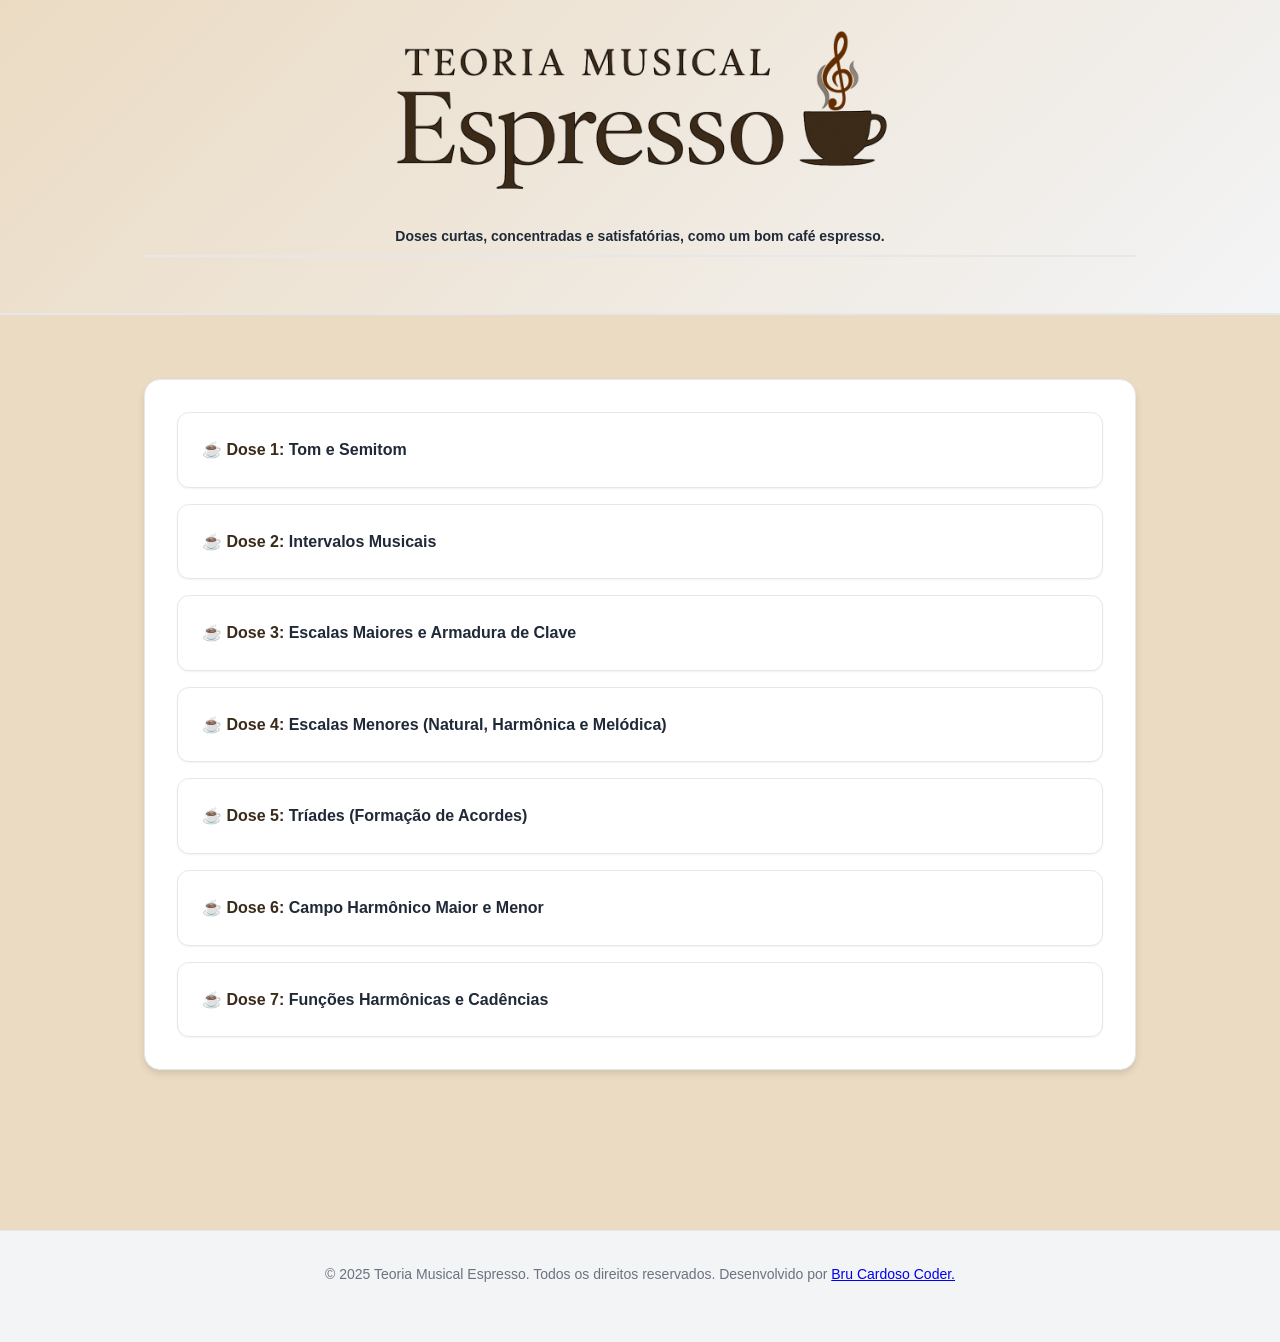
==== index.html @ 0f26263d "Update index.html" ====
<!DOCTYPE html>
<html lang="pt-BR">
<head>
    <meta charset="UTF-8">
    <meta name="viewport" content="width=device-width, initial-scale=1.0">
    <!-- Open Graph Meta Tags -->
    <meta property="og:url" content="https://brucardosocoder.github.io/teoria_musical_espresso">
    <meta property="og:type" content="website">
    <meta property="og:title" content="Teoria Musical">
    <meta property="og:description" content="Teoria Musical">
    <meta property="og:image" content="https://brucardosocoder.github.io/teoria_musical_espresso/teoria_musicalog.png">    
    <meta property="og:logo" content="https://brucardosocoder.github.io/teoria_musical_espresso/teoria_musicalog.png">
    <!-- Twitter Meta Tags -->
    <meta name="twitter:card" content="summary_large_image">
    <meta property="twitter:domain" content="https://brucardosocoder.github.io/teoria_musical_espresso">
    <meta property="twitter:url" content="https://brucardosocoder.github.io/teoria_musical_espresso">
    <meta name="twitter:title" content="Teoria Musical">
    <meta name="twitter:description" content="Teoria Musical">
    <meta name="twitter:image" content="https://brucardosocoder.github.io/luabrilhante/teoria_musical_espresso/teoria_musicalog.png">
    <title>Teoria Musical Espresso - Página Inicial</title>
    <style>
        :root {
            --color-primary: #3a2a19;
            --color-primary-light: #818cf8;
            --color-secondary: #f59e0b;
            --color-accent: #ef4444;
            --color-background: #ebdbc3;
            --color-foreground: #1f2937;
            --color-card: #ffffff;
            --color-border: #e5e7eb;
            --color-muted: #f3f4f6;
            --color-muted-text: #6b7280;

            --spacing-xs: 0.25rem;
            --spacing-sm: 0.5rem;
            --spacing-md: 1rem;
            --spacing-lg: 1.5rem;
            --spacing-xl: 2rem;
            --spacing-2xl: 3rem;
            --spacing-3xl: 4rem;

            --font-family: 'Segoe UI', Tahoma, Geneva, Verdana, sans-serif;
            --font-size-sm: 0.875rem;
            --font-size-base: 1rem;
            --font-size-lg: 1.125rem;
            --font-size-xl: 1.25rem;
            --font-size-2xl: 1.5rem;
            --font-size-3xl: 2rem;
            --font-size-4xl: 2.5rem;
            --font-size-5xl: 3rem;

            --radius-sm: 0.375rem;
            --radius-md: 0.5rem;
            --radius-lg: 0.75rem;
            --radius-xl: 1rem;

            --shadow-sm: 0 1px 2px rgba(0, 0, 0, 0.05);
            --shadow-md: 0 4px 6px rgba(0, 0, 0, 0.1);
            --shadow-lg: 0 10px 15px rgba(0, 0, 0, 0.1);
            --shadow-xl: 0 20px 25px rgba(0, 0, 0, 0.15);
        }
        
        * {
            margin: 0;
            padding: 0;
            box-sizing: border-box;
        }
        
        body {
            font-family: var(--font-family);
            background-color: var(--color-background);
            color: var(--color-foreground);
            line-height: 1.6;
            font-size: var(--font-size-base);
        }
        
        .container {
            width: 100%;
            max-width: 1024px;
            margin: 0 auto;
            padding: 0 var(--spacing-md);
        }
        
        .header {
            background: linear-gradient(135deg, var(--color-background) 0%, var(--color-muted) 100%);
            border-bottom: 2px solid var(--color-border);
            padding: var(--spacing-lg) 0;
            margin-bottom: var(--spacing-xl);
        }
        
        .header h1 {
            font-size: var(--font-size-4xl);
            font-weight: 700;
            text-align: center;
            background: linear-gradient(135deg, var(--color-primary) 0%, var(--color-secondary) 100%);
            -webkit-background-clip: text;
            -webkit-text-fill-color: transparent;
            background-clip: text;
        }
        
        .header-logo {
            display: block;
            max-width: 500px;
            width: 80%;
            height: auto;
            margin: 0 auto var(--spacing-lg);
        }
        
        @media (max-width: 600px) {
            .header-logo {
                max-width: 350px;
            }
        }
        
        .main {
            padding: var(--spacing-xl) 0;
        }
        
        .section-card {
            background-color: var(--color-card);
            border: 1px solid var(--color-border);
            border-radius: var(--radius-xl);
            padding: var(--spacing-xl);
            box-shadow: var(--shadow-md);
            margin-bottom: var(--spacing-3xl);
        }
        
        h2 {
            font-size: var(--font-size-2xl);
            font-weight: 700;
            margin-top: var(--spacing-xl);
            margin-bottom: var(--spacing-lg);
            color: var(--color-primary);
            border-bottom: 2px solid var(--color-border);
            padding-bottom: var(--spacing-sm);
        }
        
        h3 {
            font-size: var(--font-size-xl);
            font-weight: 600;
            margin-top: var(--spacing-lg);
            margin-bottom: var(--spacing-md);
            color: var(--color-secondary);
        }
        
        p {
            margin-bottom: var(--spacing-lg);
        }
        
        .footer {
            border-top: 1px solid var(--color-border);
            background-color: var(--color-muted);
            padding: var(--spacing-xl) 0;
            margin-top: var(--spacing-3xl);
        }
        
        .footer p {
            text-align: center;
            font-size: var(--font-size-sm);
            color: var(--color-muted-text);
        }

        .hero-subtitle {
            font-size: var(--font-size-sm);
            font-weight: 700;
            text-align: center;
            color: var(--color-foreground);
            margin-bottom: var(--spacing-xl);
        }

        .explanation-box {
            background-color: var(--color-muted);
            border: 1px solid var(--color-border);
            border-radius: var(--radius-xl);
            padding: var(--spacing-xl);
            margin-bottom: var(--spacing-3xl);
            text-align: center;
        }
        
        .explanation-box p {
            font-size: var(--font-size-lg);
            color: var(--color-muted-text);
            margin: 0;
        }
        
        .lesson-list {
            list-style: none;
            padding: 0;
            display: grid;
            gap: var(--spacing-md);
        }
        
        .lesson-list li {
            margin: 0;
        }
        
        .lesson-list a {
            display: block;
            padding: var(--spacing-lg);
            background-color: var(--color-card);
            border: 1px solid var(--color-border);
            border-radius: var(--radius-lg);
            text-decoration: none;
            color: var(--color-foreground);
            font-weight: 600;
            transition: all 200ms ease-out;
            box-shadow: var(--shadow-sm);
        }
        
        .lesson-list a:hover {
            background-color: var(--color-muted);
            border-color: var(--color-primary-light);
            transform: translateY(-2px);
            box-shadow: var(--shadow-md);
        }
        
        .lesson-list strong {
            color: var(--color-primary);
        }
    </style>
</head>
<body>
    <div class='header'>
        <div class='container'>
            <img src="logo_teoria_musical_espresso_v2.png" alt="Teoria Musical Espresso Logo" class="header-logo">
            <h2 class='hero-subtitle'>Doses curtas, concentradas e satisfatórias, como um bom café espresso.</h2>
        </div>
    </div>
    <div class='main'>
        <div class='container'>
            <div class='explanation-box'   style="display: none";>
                <p></p>
            </div>
            
            <div class='section-card'>                
                <ul class='lesson-list'>
                    <li><a href="tomesemitom.html">☕ <strong>Dose 1:</strong> Tom e Semitom</a></li>
                    <li><a href="intervalosmusicais.html">☕ <strong>Dose 2:</strong> Intervalos Musicais</a></li>
                    <li><a href="escalasmaiores.html">☕ <strong>Dose 3:</strong> Escalas Maiores e Armadura de Clave</a></li>
                    <li><a href="escalasmenores.html">☕ <strong>Dose 4:</strong> Escalas Menores (Natural, Harmônica e Melódica)</a></li>
                     <li><a href="triades.html">☕ <strong>Dose 5:</strong> Tríades (Formação de Acordes)</a></li>
                    <li><a href="campoharmonico.html">☕ <strong>Dose 6:</strong> Campo Harmônico Maior e Menor</a></li>
                    <li><a href="funcoesharmonicas.html">☕ <strong>Dose 7:</strong> Funções Harmônicas e Cadências</a></li>
                </ul>
            </div>
        </div>
    </div>
    <div class='footer'>
        <div class='container'>
            <p>&copy; 2025 Teoria Musical Espresso. Todos os direitos reservados. Desenvolvido por <a href="https://wa.me/5521989978029" target="_blank" class="underline">Bru Cardoso Coder.</a></p>
        </div>
    </div>
</body>
</html>
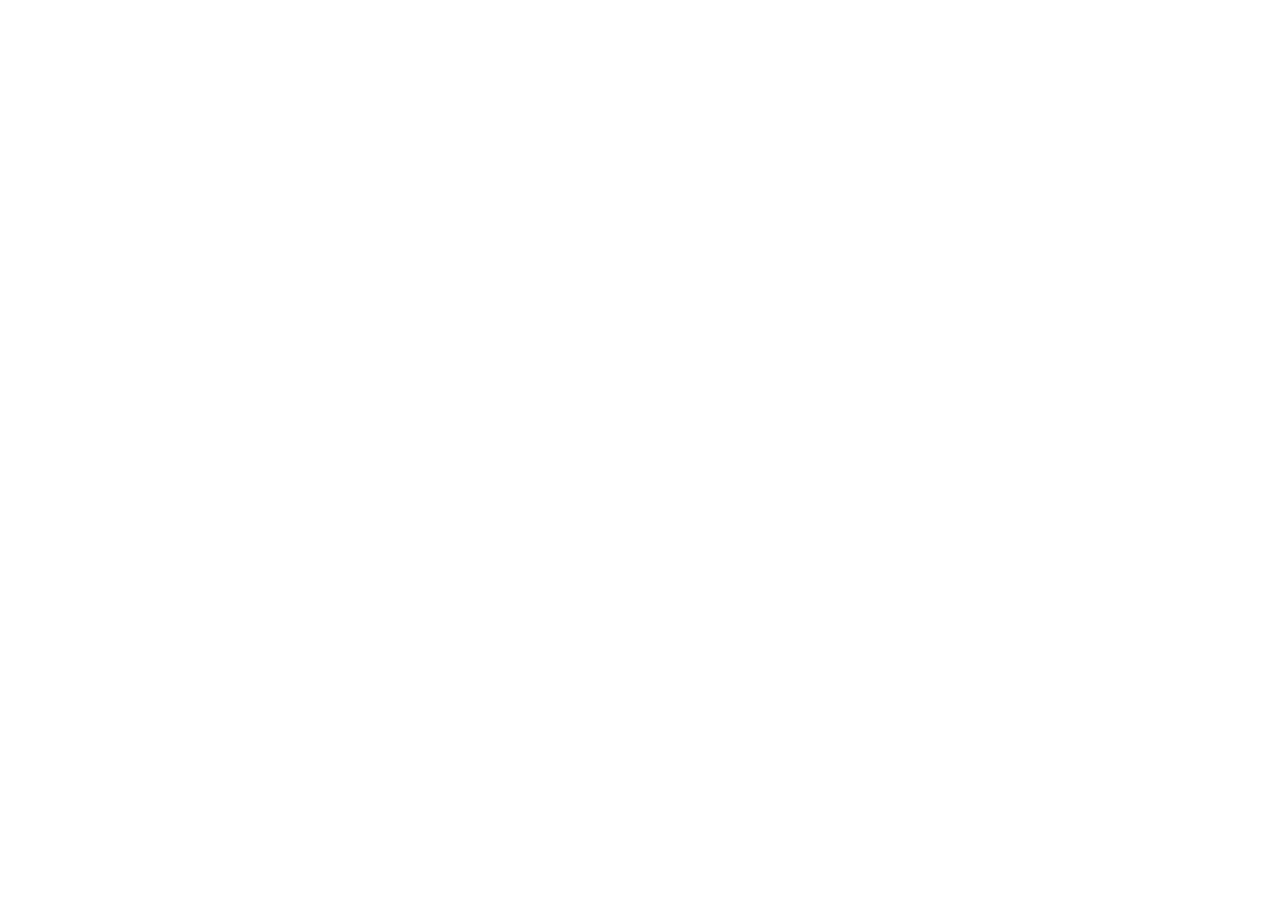
==== commit c01b76c7: "Add files via upload" ====
--- a/index.html
+++ b/index.html
@@ -1,255 +1,86 @@
+<!doctype html>
+<html lang="en">
 
-<!DOCTYPE html>
-<html lang="pt-BR">
-<head>
-    <meta charset="UTF-8">
-    <meta name="viewport" content="width=device-width, initial-scale=1.0">
-    <!-- Open Graph Meta Tags -->
-    <meta property="og:url" content="https://brucardosocoder.github.io/teoria_musical_espresso">
-    <meta property="og:type" content="website">
-    <meta property="og:title" content="Teoria Musical">
-    <meta property="og:description" content="Teoria Musical">
-    <meta property="og:image" content="https://brucardosocoder.github.io/teoria_musical_espresso/teoria_musicalog.png">    
-    <meta property="og:logo" content="https://brucardosocoder.github.io/teoria_musical_espresso/teoria_musicalog.png">
-    <!-- Twitter Meta Tags -->
-    <meta name="twitter:card" content="summary_large_image">
-    <meta property="twitter:domain" content="https://brucardosocoder.github.io/teoria_musical_espresso">
-    <meta property="twitter:url" content="https://brucardosocoder.github.io/teoria_musical_espresso">
-    <meta name="twitter:title" content="Teoria Musical">
-    <meta name="twitter:description" content="Teoria Musical">
-    <meta name="twitter:image" content="https://brucardosocoder.github.io/luabrilhante/teoria_musical_espresso/teoria_musicalog.png">
-    <title>Teoria Musical Espresso - Página Inicial</title>
-    <style>
-        :root {
-            --color-primary: #3a2a19;
-            --color-primary-light: #818cf8;
-            --color-secondary: #f59e0b;
-            --color-accent: #ef4444;
-            --color-background: #ebdbc3;
-            --color-foreground: #1f2937;
-            --color-card: #ffffff;
-            --color-border: #e5e7eb;
-            --color-muted: #f3f4f6;
-            --color-muted-text: #6b7280;
+  <head>
+    <meta charset="UTF-8" />
+    <meta
+      name="viewport"
+      content="width=device-width, initial-scale=1.0, maximum-scale=1" />
+    <title>Dashboard de Teoria Musical</title>    
+    <link rel="preconnect" href="https://fonts.googleapis.com" />
+    <link rel="preconnect" href="https://fonts.gstatic.com" crossorigin />
+    <link href="https://fonts.googleapis.com/css2?family=Merriweather:wght@400;700;900&family=Poppins:wght@300;400;500;600;700&display=swap" rel="stylesheet" />
+    <script type="module" crossorigin src="/teoria_musical_espresso/dashboard/assets/index-BZY1LQPN.js"></script>
+    <link rel="stylesheet" crossorigin href="/teoria_musical_espresso/dashboard/assets/index-Cf1wHjcs.css">
+    <script src="/__manus__/debug-collector.js" defer></script>
+  </head>
 
-            --spacing-xs: 0.25rem;
-            --spacing-sm: 0.5rem;
-            --spacing-md: 1rem;
-            --spacing-lg: 1.5rem;
-            --spacing-xl: 2rem;
-            --spacing-2xl: 3rem;
-            --spacing-3xl: 4rem;
+  <body>
+    <script id="manus-runtime">window.__MANUS_HOST_DEV__ = false;
+(function(){"use strict";var Mr={exports:{}},Kn={};/**
+ * @license React
+ * react-jsx-runtime.production.js
+ *
+ * Copyright (c) Meta Platforms, Inc. and affiliates.
+ *
+ * This source code is licensed under the MIT license found in the
+ * LICENSE file in the root directory of this source tree.
+ */var $c;function um(){if($c)return Kn;$c=1;var r=Symbol.for("react.transitional.element"),i=Symbol.for("react.fragment");function c(s,d,m){var x=null;if(m!==void 0&&(x=""+m),d.key!==void 0&&(x=""+d.key),"key"in d){m={};for(var R in d)R!=="key"&&(m[R]=d[R])}else m=d;return d=m.ref,{$$typeof:r,type:s,key:x,ref:d!==void 0?d:null,props:m}}return Kn.Fragment=i,Kn.jsx=c,Kn.jsxs=c,Kn}var Fc;function dm(){return Fc||(Fc=1,Mr.exports=um()),Mr.exports}var h=dm(),Ar={exports:{}},Pn={},Rr={exports:{}},Nr={};/**
+ * @license React
+ * scheduler.production.js
+ *
+ * Copyright (c) Meta Platforms, Inc. and affiliates.
+ *
+ * This source code is licensed under the MIT license found in the
+ * LICENSE file in the root directory of this source tree.
+ */var Ic;function fm(){return Ic||(Ic=1,function(r){function i(A,q){var B=A.length;A.push(q);t:for(;0<B;){var bt=B-1>>>1,p=A[bt];if(0<d(p,q))A[bt]=q,A[B]=p,B=bt;else break t}}function c(A){return A.length===0?null:A[0]}function s(A){if(A.length===0)return null;var q=A[0],B=A.pop();if(B!==q){A[0]=B;t:for(var bt=0,p=A.length,O=p>>>1;bt<O;){var X=2*(bt+1)-1,G=A[X],Z=X+1,st=A[Z];if(0>d(G,B))Z<p&&0>d(st,G)?(A[bt]=st,A[Z]=B,bt=Z):(A[bt]=G,A[X]=B,bt=X);else if(Z<p&&0>d(st,B))A[bt]=st,A[Z]=B,bt=Z;else break t}}return q}function d(A,q){var B=A.sortIndex-q.sortIndex;return B!==0?B:A.id-q.id}if(r.unstable_now=void 0,typeof performance=="object"&&typeof performance.now=="function"){var m=performance;r.unstable_now=function(){return m.now()}}else{var x=Date,R=x.now();r.unstable_now=function(){return x.now()-R}}var C=[],v=[],D=1,j=null,J=3,at=!1,$=!1,nt=!1,ct=!1,ht=typeof setTimeout=="function"?setTimeout:null,St=typeof clearTimeout=="function"?clearTimeout:null,_=typeof setImmediate<"u"?setImmediate:null;function Y(A){for(var q=c(v);q!==null;){if(q.callback===null)s(v);else if(q.startTime<=A)s(v),q.sortIndex=q.expirationTime,i(C,q);else break;q=c(v)}}function H(A){if(nt=!1,Y(A),!$)if(c(C)!==null)$=!0,it||(it=!0,Bt());else{var q=c(v);q!==null&&Mt(H,q.startTime-A)}}var it=!1,rt=-1,V=5,xt=-1;function Be(){return ct?!0:!(r.unstable_now()-xt<V)}function te(){if(ct=!1,it){var A=r.unstable_now();xt=A;var q=!0;try{t:{$=!1,nt&&(nt=!1,St(rt),rt=-1),at=!0;var B=J;try{e:{for(Y(A),j=c(C);j!==null&&!(j.expirationTime>A&&Be());){var bt=j.callback;if(typeof bt=="function"){j.callback=null,J=j.priorityLevel;var p=bt(j.expirationTime<=A);if(A=r.unstable_now(),typeof p=="function"){j.callback=p,Y(A),q=!0;break e}j===c(C)&&s(C),Y(A)}else s(C);j=c(C)}if(j!==null)q=!0;else{var O=c(v);O!==null&&Mt(H,O.startTime-A),q=!1}}break t}finally{j=null,J=B,at=!1}q=void 0}}finally{q?Bt():it=!1}}}var Bt;if(typeof _=="function")Bt=function(){_(te)};else if(typeof MessageChannel<"u"){var me=new MessageChannel,Se=me.port2;me.port1.onmessage=te,Bt=function(){Se.postMessage(null)}}else Bt=function(){ht(te,0)};function Mt(A,q){rt=ht(function(){A(r.unstable_now())},q)}r.unstable_IdlePriority=5,r.unstable_ImmediatePriority=1,r.unstable_LowPriority=4,r.unstable_NormalPriority=3,r.unstable_Profiling=null,r.unstable_UserBlockingPriority=2,r.unstable_cancelCallback=function(A){A.callback=null},r.unstable_forceFrameRate=function(A){0>A||125<A?console.error("forceFrameRate takes a positive int between 0 and 125, forcing frame rates higher than 125 fps is not supported"):V=0<A?Math.floor(1e3/A):5},r.unstable_getCurrentPriorityLevel=function(){return J},r.unstable_next=function(A){switch(J){case 1:case 2:case 3:var q=3;break;default:q=J}var B=J;J=q;try{return A()}finally{J=B}},r.unstable_requestPaint=function(){ct=!0},r.unstable_runWithPriority=function(A,q){switch(A){case 1:case 2:case 3:case 4:case 5:break;default:A=3}var B=J;J=A;try{return q()}finally{J=B}},r.unstable_scheduleCallback=function(A,q,B){var bt=r.unstable_now();switch(typeof B=="object"&&B!==null?(B=B.delay,B=typeof B=="number"&&0<B?bt+B:bt):B=bt,A){case 1:var p=-1;break;case 2:p=250;break;case 5:p=1073741823;break;case 4:p=1e4;break;default:p=5e3}return p=B+p,A={id:D++,callback:q,priorityLevel:A,startTime:B,expirationTime:p,sortIndex:-1},B>bt?(A.sortIndex=B,i(v,A),c(C)===null&&A===c(v)&&(nt?(St(rt),rt=-1):nt=!0,Mt(H,B-bt))):(A.sortIndex=p,i(C,A),$||at||($=!0,it||(it=!0,Bt()))),A},r.unstable_shouldYield=Be,r.unstable_wrapCallback=function(A){var q=J;return function(){var B=J;J=q;try{return A.apply(this,arguments)}finally{J=B}}}}(Nr)),Nr}var tu;function hm(){return tu||(tu=1,Rr.exports=fm()),Rr.exports}var zr={exports:{}},ut={};/**
+ * @license React
+ * react.production.js
+ *
+ * Copyright (c) Meta Platforms, Inc. and affiliates.
+ *
+ * This source code is licensed under the MIT license found in the
+ * LICENSE file in the root directory of this source tree.
+ */var eu;function mm(){if(eu)return ut;eu=1;var r=Symbol.for("react.transitional.element"),i=Symbol.for("react.portal"),c=Symbol.for("react.fragment"),s=Symbol.for("react.strict_mode"),d=Symbol.for("react.profiler"),m=Symbol.for("react.consumer"),x=Symbol.for("react.context"),R=Symbol.for("react.forward_ref"),C=Symbol.for("react.suspense"),v=Symbol.for("react.memo"),D=Symbol.for("react.lazy"),j=Symbol.iterator;function J(p){return p===null||typeof p!="object"?null:(p=j&&p[j]||p["@@iterator"],typeof p=="function"?p:null)}var at={isMounted:function(){return!1},enqueueForceUpdate:function(){},enqueueReplaceState:function(){},enqueueSetState:function(){}},$=Object.assign,nt={};function ct(p,O,X){this.props=p,this.context=O,this.refs=nt,this.updater=X||at}ct.prototype.isReactComponent={},ct.prototype.setState=function(p,O){if(typeof p!="object"&&typeof p!="function"&&p!=null)throw Error("takes an object of state variables to update or a function which returns an object of state variables.");this.updater.enqueueSetState(this,p,O,"setState")},ct.prototype.forceUpdate=function(p){this.updater.enqueueForceUpdate(this,p,"forceUpdate")};function ht(){}ht.prototype=ct.prototype;function St(p,O,X){this.props=p,this.context=O,this.refs=nt,this.updater=X||at}var _=St.prototype=new ht;_.constructor=St,$(_,ct.prototype),_.isPureReactComponent=!0;var Y=Array.isArray,H={H:null,A:null,T:null,S:null,V:null},it=Object.prototype.hasOwnProperty;function rt(p,O,X,G,Z,st){return X=st.ref,{$$typeof:r,type:p,key:O,ref:X!==void 0?X:null,props:st}}function V(p,O){return rt(p.type,O,void 0,void 0,void 0,p.props)}function xt(p){return typeof p=="object"&&p!==null&&p.$$typeof===r}function Be(p){var O={"=":"=0",":":"=2"};return"$"+p.replace(/[=:]/g,function(X){return O[X]})}var te=/\/+/g;function Bt(p,O){return typeof p=="object"&&p!==null&&p.key!=null?Be(""+p.key):O.toString(36)}function me(){}function Se(p){switch(p.status){case"fulfilled":return p.value;case"rejected":throw p.reason;default:switch(typeof p.status=="string"?p.then(me,me):(p.status="pending",p.then(function(O){p.status==="pending"&&(p.status="fulfilled",p.value=O)},function(O){p.status==="pending"&&(p.status="rejected",p.reason=O)})),p.status){case"fulfilled":return p.value;case"rejected":throw p.reason}}throw p}function Mt(p,O,X,G,Z){var st=typeof p;(st==="undefined"||st==="boolean")&&(p=null);var I=!1;if(p===null)I=!0;else switch(st){case"bigint":case"string":case"number":I=!0;break;case"object":switch(p.$$typeof){case r:case i:I=!0;break;case D:return I=p._init,Mt(I(p._payload),O,X,G,Z)}}if(I)return Z=Z(p),I=G===""?"."+Bt(p,0):G,Y(Z)?(X="",I!=null&&(X=I.replace(te,"$&/")+"/"),Mt(Z,O,X,"",function(Jt){return Jt})):Z!=null&&(xt(Z)&&(Z=V(Z,X+(Z.key==null||p&&p.key===Z.key?"":(""+Z.key).replace(te,"$&/")+"/")+I)),O.push(Z)),1;I=0;var gt=G===""?".":G+":";if(Y(p))for(var Tt=0;Tt<p.length;Tt++)G=p[Tt],st=gt+Bt(G,Tt),I+=Mt(G,O,X,st,Z);else if(Tt=J(p),typeof Tt=="function")for(p=Tt.call(p),Tt=0;!(G=p.next()).done;)G=G.value,st=gt+Bt(G,Tt++),I+=Mt(G,O,X,st,Z);else if(st==="object"){if(typeof p.then=="function")return Mt(Se(p),O,X,G,Z);throw O=String(p),Error("Objects are not valid as a React child (found: "+(O==="[object Object]"?"object with keys {"+Object.keys(p).join(", ")+"}":O)+"). If you meant to render a collection of children, use an array instead.")}return I}function A(p,O,X){if(p==null)return p;var G=[],Z=0;return Mt(p,G,"","",function(st){return O.call(X,st,Z++)}),G}function q(p){if(p._status===-1){var O=p._result;O=O(),O.then(function(X){(p._status===0||p._status===-1)&&(p._status=1,p._result=X)},function(X){(p._status===0||p._status===-1)&&(p._status=2,p._result=X)}),p._status===-1&&(p._status=0,p._result=O)}if(p._status===1)return p._result.default;throw p._result}var B=typeof reportError=="function"?reportError:function(p){if(typeof window=="object"&&typeof window.ErrorEvent=="function"){var O=new window.ErrorEvent("error",{bubbles:!0,cancelable:!0,message:typeof p=="object"&&p!==null&&typeof p.message=="string"?String(p.message):String(p),error:p});if(!window.dispatchEvent(O))return}else if(typeof process=="object"&&typeof process.emit=="function"){process.emit("uncaughtException",p);return}console.error(p)};function bt(){}return ut.Children={map:A,forEach:function(p,O,X){A(p,function(){O.apply(this,arguments)},X)},count:function(p){var O=0;return A(p,function(){O++}),O},toArray:function(p){return A(p,function(O){return O})||[]},only:function(p){if(!xt(p))throw Error("React.Children.only expected to receive a single React element child.");return p}},ut.Component=ct,ut.Fragment=c,ut.Profiler=d,ut.PureComponent=St,ut.StrictMode=s,ut.Suspense=C,ut.__CLIENT_INTERNALS_DO_NOT_USE_OR_WARN_USERS_THEY_CANNOT_UPGRADE=H,ut.__COMPILER_RUNTIME={__proto__:null,c:function(p){return H.H.useMemoCache(p)}},ut.cache=function(p){return function(){return p.apply(null,arguments)}},ut.cloneElement=function(p,O,X){if(p==null)throw Error("The argument must be a React element, but you passed "+p+".");var G=$({},p.props),Z=p.key,st=void 0;if(O!=null)for(I in O.ref!==void 0&&(st=void 0),O.key!==void 0&&(Z=""+O.key),O)!it.call(O,I)||I==="key"||I==="__self"||I==="__source"||I==="ref"&&O.ref===void 0||(G[I]=O[I]);var I=arguments.length-2;if(I===1)G.children=X;else if(1<I){for(var gt=Array(I),Tt=0;Tt<I;Tt++)gt[Tt]=arguments[Tt+2];G.children=gt}return rt(p.type,Z,void 0,void 0,st,G)},ut.createContext=function(p){return p={$$typeof:x,_currentValue:p,_currentValue2:p,_threadCount:0,Provider:null,Consumer:null},p.Provider=p,p.Consumer={$$typeof:m,_context:p},p},ut.createElement=function(p,O,X){var G,Z={},st=null;if(O!=null)for(G in O.key!==void 0&&(st=""+O.key),O)it.call(O,G)&&G!=="key"&&G!=="__self"&&G!=="__source"&&(Z[G]=O[G]);var I=arguments.length-2;if(I===1)Z.children=X;else if(1<I){for(var gt=Array(I),Tt=0;Tt<I;Tt++)gt[Tt]=arguments[Tt+2];Z.children=gt}if(p&&p.defaultProps)for(G in I=p.defaultProps,I)Z[G]===void 0&&(Z[G]=I[G]);return rt(p,st,void 0,void 0,null,Z)},ut.createRef=function(){return{current:null}},ut.forwardRef=function(p){return{$$typeof:R,render:p}},ut.isValidElement=xt,ut.lazy=function(p){return{$$typeof:D,_payload:{_status:-1,_result:p},_init:q}},ut.memo=function(p,O){return{$$typeof:v,type:p,compare:O===void 0?null:O}},ut.startTransition=function(p){var O=H.T,X={};H.T=X;try{var G=p(),Z=H.S;Z!==null&&Z(X,G),typeof G=="object"&&G!==null&&typeof G.then=="function"&&G.then(bt,B)}catch(st){B(st)}finally{H.T=O}},ut.unstable_useCacheRefresh=function(){return H.H.useCacheRefresh()},ut.use=function(p){return H.H.use(p)},ut.useActionState=function(p,O,X){return H.H.useActionState(p,O,X)},ut.useCallback=function(p,O){return H.H.useCallback(p,O)},ut.useContext=function(p){return H.H.useContext(p)},ut.useDebugValue=function(){},ut.useDeferredValue=function(p,O){return H.H.useDeferredValue(p,O)},ut.useEffect=function(p,O,X){var G=H.H;if(typeof X=="function")throw Error("useEffect CRUD overload is not enabled in this build of React.");return G.useEffect(p,O)},ut.useId=function(){return H.H.useId()},ut.useImperativeHandle=function(p,O,X){return H.H.useImperativeHandle(p,O,X)},ut.useInsertionEffect=function(p,O){return H.H.useInsertionEffect(p,O)},ut.useLayoutEffect=function(p,O){return H.H.useLayoutEffect(p,O)},ut.useMemo=function(p,O){return H.H.useMemo(p,O)},ut.useOptimistic=function(p,O){return H.H.useOptimistic(p,O)},ut.useReducer=function(p,O,X){return H.H.useReducer(p,O,X)},ut.useRef=function(p){return H.H.useRef(p)},ut.useState=function(p){return H.H.useState(p)},ut.useSyncExternalStore=function(p,O,X){return H.H.useSyncExternalStore(p,O,X)},ut.useTransition=function(){return H.H.useTransition()},ut.version="19.1.1",ut}var lu;function _r(){return lu||(lu=1,zr.exports=mm()),zr.exports}var kr={exports:{}},he={};/**
+ * @license React
+ * react-dom.production.js
+ *
+ * Copyright (c) Meta Platforms, Inc. and affiliates.
+ *
+ * This source code is licensed under the MIT license found in the
+ * LICENSE file in the root directory of this source tree.
+ */var au;function gm(){if(au)return he;au=1;var r=_r();function i(C){var v="https://react.dev/errors/"+C;if(1<arguments.length){v+="?args[]="+encodeURIComponent(arguments[1]);for(var D=2;D<arguments.length;D++)v+="&args[]="+encodeURIComponent(arguments[D])}return"Minified React error #"+C+"; visit "+v+" for the full message or use the non-minified dev environment for full errors and additional helpful warnings."}function c(){}var s={d:{f:c,r:function(){throw Error(i(522))},D:c,C:c,L:c,m:c,X:c,S:c,M:c},p:0,findDOMNode:null},d=Symbol.for("react.portal");function m(C,v,D){var j=3<arguments.length&&arguments[3]!==void 0?arguments[3]:null;return{$$typeof:d,key:j==null?null:""+j,children:C,containerInfo:v,implementation:D}}var x=r.__CLIENT_INTERNALS_DO_NOT_USE_OR_WARN_USERS_THEY_CANNOT_UPGRADE;function R(C,v){if(C==="font")return"";if(typeof v=="string")return v==="use-credentials"?v:""}return he.__DOM_INTERNALS_DO_NOT_USE_OR_WARN_USERS_THEY_CANNOT_UPGRADE=s,he.createPortal=function(C,v){var D=2<arguments.length&&arguments[2]!==void 0?arguments[2]:null;if(!v||v.nodeType!==1&&v.nodeType!==9&&v.nodeType!==11)throw Error(i(299));return m(C,v,null,D)},he.flushSync=function(C){var v=x.T,D=s.p;try{if(x.T=null,s.p=2,C)return C()}finally{x.T=v,s.p=D,s.d.f()}},he.preconnect=function(C,v){typeof C=="string"&&(v?(v=v.crossOrigin,v=typeof v=="string"?v==="use-credentials"?v:"":void 0):v=null,s.d.C(C,v))},he.prefetchDNS=function(C){typeof C=="string"&&s.d.D(C)},he.preinit=function(C,v){if(typeof C=="string"&&v&&typeof v.as=="string"){var D=v.as,j=R(D,v.crossOrigin),J=typeof v.integrity=="string"?v.integrity:void 0,at=typeof v.fetchPriority=="string"?v.fetchPriority:void 0;D==="style"?s.d.S(C,typeof v.precedence=="string"?v.precedence:void 0,{crossOrigin:j,integrity:J,fetchPriority:at}):D==="script"&&s.d.X(C,{crossOrigin:j,integrity:J,fetchPriority:at,nonce:typeof v.nonce=="string"?v.nonce:void 0})}},he.preinitModule=function(C,v){if(typeof C=="string")if(typeof v=="object"&&v!==null){if(v.as==null||v.as==="script"){var D=R(v.as,v.crossOrigin);s.d.M(C,{crossOrigin:D,integrity:typeof v.integrity=="string"?v.integrity:void 0,nonce:typeof v.nonce=="string"?v.nonce:void 0})}}else v==null&&s.d.M(C)},he.preload=function(C,v){if(typeof C=="string"&&typeof v=="object"&&v!==null&&typeof v.as=="string"){var D=v.as,j=R(D,v.crossOrigin);s.d.L(C,D,{crossOrigin:j,integrity:typeof v.integrity=="string"?v.integrity:void 0,nonce:typeof v.nonce=="string"?v.nonce:void 0,type:typeof v.type=="string"?v.type:void 0,fetchPriority:typeof v.fetchPriority=="string"?v.fetchPriority:void 0,referrerPolicy:typeof v.referrerPolicy=="string"?v.referrerPolicy:void 0,imageSrcSet:typeof v.imageSrcSet=="string"?v.imageSrcSet:void 0,imageSizes:typeof v.imageSizes=="string"?v.imageSizes:void 0,media:typeof v.media=="string"?v.media:void 0})}},he.preloadModule=function(C,v){if(typeof C=="string")if(v){var D=R(v.as,v.crossOrigin);s.d.m(C,{as:typeof v.as=="string"&&v.as!=="script"?v.as:void 0,crossOrigin:D,integrity:typeof v.integrity=="string"?v.integrity:void 0})}else s.d.m(C)},he.requestFormReset=function(C){s.d.r(C)},he.unstable_batchedUpdates=function(C,v){return C(v)},he.useFormState=function(C,v,D){return x.H.useFormState(C,v,D)},he.useFormStatus=function(){return x.H.useHostTransitionStatus()},he.version="19.1.1",he}var nu;function pm(){if(nu)return kr.exports;nu=1;function r(){if(!(typeof __REACT_DEVTOOLS_GLOBAL_HOOK__>"u"||typeof __REACT_DEVTOOLS_GLOBAL_HOOK__.checkDCE!="function"))try{__REACT_DEVTOOLS_GLOBAL_HOOK__.checkDCE(r)}catch(i){console.error(i)}}return r(),kr.exports=gm(),kr.exports}/**
+ * @license React
+ * react-dom-client.production.js
+ *
+ * Copyright (c) Meta Platforms, Inc. and affiliates.
+ *
+ * This source code is licensed under the MIT license found in the
+ * LICENSE file in the root directory of this source tree.
+ */var ou;function ym(){if(ou)return Pn;ou=1;var r=hm(),i=_r(),c=pm();function s(t){var e="https://react.dev/errors/"+t;if(1<arguments.length){e+="?args[]="+encodeURIComponent(arguments[1]);for(var l=2;l<arguments.length;l++)e+="&args[]="+encodeURIComponent(arguments[l])}return"Minified React error #"+t+"; visit "+e+" for the full message or use the non-minified dev environment for full errors and additional helpful warnings."}function d(t){return!(!t||t.nodeType!==1&&t.nodeType!==9&&t.nodeType!==11)}function m(t){var e=t,l=t;if(t.alternate)for(;e.return;)e=e.return;else{t=e;do e=t,(e.flags&4098)!==0&&(l=e.return),t=e.return;while(t)}return e.tag===3?l:null}function x(t){if(t.tag===13){var e=t.memoizedState;if(e===null&&(t=t.alternate,t!==null&&(e=t.memoizedState)),e!==null)return e.dehydrated}return null}function R(t){if(m(t)!==t)throw Error(s(188))}function C(t){var e=t.alternate;if(!e){if(e=m(t),e===null)throw Error(s(188));return e!==t?null:t}for(var l=t,a=e;;){var n=l.return;if(n===null)break;var o=n.alternate;if(o===null){if(a=n.return,a!==null){l=a;continue}break}if(n.child===o.child){for(o=n.child;o;){if(o===l)return R(n),t;if(o===a)return R(n),e;o=o.sibling}throw Error(s(188))}if(l.return!==a.return)l=n,a=o;else{for(var u=!1,f=n.child;f;){if(f===l){u=!0,l=n,a=o;break}if(f===a){u=!0,a=n,l=o;break}f=f.sibling}if(!u){for(f=o.child;f;){if(f===l){u=!0,l=o,a=n;break}if(f===a){u=!0,a=o,l=n;break}f=f.sibling}if(!u)throw Error(s(189))}}if(l.alternate!==a)throw Error(s(190))}if(l.tag!==3)throw Error(s(188));return l.stateNode.current===l?t:e}function v(t){var e=t.tag;if(e===5||e===26||e===27||e===6)return t;for(t=t.child;t!==null;){if(e=v(t),e!==null)return e;t=t.sibling}return null}var D=Object.assign,j=Symbol.for("react.element"),J=Symbol.for("react.transitional.element"),at=Symbol.for("react.portal"),$=Symbol.for("react.fragment"),nt=Symbol.for("react.strict_mode"),ct=Symbol.for("react.profiler"),ht=Symbol.for("react.provider"),St=Symbol.for("react.consumer"),_=Symbol.for("react.context"),Y=Symbol.for("react.forward_ref"),H=Symbol.for("react.suspense"),it=Symbol.for("react.suspense_list"),rt=Symbol.for("react.memo"),V=Symbol.for("react.lazy"),xt=Symbol.for("react.activity"),Be=Symbol.for("react.memo_cache_sentinel"),te=Symbol.iterator;function Bt(t){return t===null||typeof t!="object"?null:(t=te&&t[te]||t["@@iterator"],typeof t=="function"?t:null)}var me=Symbol.for("react.client.reference");function Se(t){if(t==null)return null;if(typeof t=="function")return t.$$typeof===me?null:t.displayName||t.name||null;if(typeof t=="string")return t;switch(t){case $:return"Fragment";case ct:return"Profiler";case nt:return"StrictMode";case H:return"Suspense";case it:return"SuspenseList";case xt:return"Activity"}if(typeof t=="object")switch(t.$$typeof){case at:return"Portal";case _:return(t.displayName||"Context")+".Provider";case St:return(t._context.displayName||"Context")+".Consumer";case Y:var e=t.render;return t=t.displayName,t||(t=e.displayName||e.name||"",t=t!==""?"ForwardRef("+t+")":"ForwardRef"),t;case rt:return e=t.displayName||null,e!==null?e:Se(t.type)||"Memo";case V:e=t._payload,t=t._init;try{return Se(t(e))}catch{}}return null}var Mt=Array.isArray,A=i.__CLIENT_INTERNALS_DO_NOT_USE_OR_WARN_USERS_THEY_CANNOT_UPGRADE,q=c.__DOM_INTERNALS_DO_NOT_USE_OR_WARN_USERS_THEY_CANNOT_UPGRADE,B={pending:!1,data:null,method:null,action:null},bt=[],p=-1;function O(t){return{current:t}}function X(t){0>p||(t.current=bt[p],bt[p]=null,p--)}function G(t,e){p++,bt[p]=t.current,t.current=e}var Z=O(null),st=O(null),I=O(null),gt=O(null);function Tt(t,e){switch(G(I,e),G(st,t),G(Z,null),e.nodeType){case 9:case 11:t=(t=e.documentElement)&&(t=t.namespaceURI)?Hh(t):0;break;default:if(t=e.tagName,e=e.namespaceURI)e=Hh(e),t=Uh(e,t);else switch(t){case"svg":t=1;break;case"math":t=2;break;default:t=0}}X(Z),G(Z,t)}function Jt(){X(Z),X(st),X(I)}function Ke(t){t.memoizedState!==null&&G(gt,t);var e=Z.current,l=Uh(e,t.type);e!==l&&(G(st,t),G(Z,l))}function Ce(t){st.current===t&&(X(Z),X(st)),gt.current===t&&(X(gt),Wo._currentValue=B)}var Pe=Object.prototype.hasOwnProperty,yl=r.unstable_scheduleCallback,sn=r.unstable_cancelCallback,Ca=r.unstable_shouldYield,ri=r.unstable_requestPaint,ge=r.unstable_now,si=r.unstable_getCurrentPriorityLevel,Ul=r.unstable_ImmediatePriority,Fn=r.unstable_UserBlockingPriority,nl=r.unstable_NormalPriority,ci=r.unstable_LowPriority,Gl=r.unstable_IdlePriority,ui=r.log,Ea=r.unstable_setDisableYieldValue,ql=null,Wt=null;function Je(t){if(typeof ui=="function"&&Ea(t),Wt&&typeof Wt.setStrictMode=="function")try{Wt.setStrictMode(ql,t)}catch{}}var $t=Math.clz32?Math.clz32:fi,di=Math.log,Ta=Math.LN2;function fi(t){return t>>>=0,t===0?32:31-(di(t)/Ta|0)|0}var L=256,cn=4194304;function vl(t){var e=t&42;if(e!==0)return e;switch(t&-t){case 1:return 1;case 2:return 2;case 4:return 4;case 8:return 8;case 16:return 16;case 32:return 32;case 64:return 64;case 128:return 128;case 256:case 512:case 1024:case 2048:case 4096:case 8192:case 16384:case 32768:case 65536:case 131072:case 262144:case 524288:case 1048576:case 2097152:return t&4194048;case 4194304:case 8388608:case 16777216:case 33554432:return t&62914560;case 67108864:return 67108864;case 134217728:return 134217728;case 268435456:return 268435456;case 536870912:return 536870912;case 1073741824:return 0;default:return t}}function un(t,e,l){var a=t.pendingLanes;if(a===0)return 0;var n=0,o=t.suspendedLanes,u=t.pingedLanes;t=t.warmLanes;var f=a&134217727;return f!==0?(a=f&~o,a!==0?n=vl(a):(u&=f,u!==0?n=vl(u):l||(l=f&~t,l!==0&&(n=vl(l))))):(f=a&~o,f!==0?n=vl(f):u!==0?n=vl(u):l||(l=a&~t,l!==0&&(n=vl(l)))),n===0?0:e!==0&&e!==n&&(e&o)===0&&(o=n&-n,l=e&-e,o>=l||o===32&&(l&4194048)!==0)?e:n}function Dt(t,e){return(t.pendingLanes&~(t.suspendedLanes&~t.pingedLanes)&e)===0}function In(t,e){switch(t){case 1:case 2:case 4:case 8:case 64:return e+250;case 16:case 32:case 128:case 256:case 512:case 1024:case 2048:case 4096:case 8192:case 16384:case 32768:case 65536:case 131072:case 262144:case 524288:case 1048576:case 2097152:return e+5e3;case 4194304:case 8388608:case 16777216:case 33554432:return-1;case 67108864:case 134217728:case 268435456:case 536870912:case 1073741824:return-1;default:return-1}}function to(){var t=L;return L<<=1,(L&4194048)===0&&(L=256),t}function hi(){var t=cn;return cn<<=1,(cn&62914560)===0&&(cn=4194304),t}function eo(t){for(var e=[],l=0;31>l;l++)e.push(t);return e}function Da(t,e){t.pendingLanes|=e,e!==268435456&&(t.suspendedLanes=0,t.pingedLanes=0,t.warmLanes=0)}function Ir(t,e,l,a,n,o){var u=t.pendingLanes;t.pendingLanes=l,t.suspendedLanes=0,t.pingedLanes=0,t.warmLanes=0,t.expiredLanes&=l,t.entangledLanes&=l,t.errorRecoveryDisabledLanes&=l,t.shellSuspendCounter=0;var f=t.entanglements,g=t.expirationTimes,S=t.hiddenUpdates;for(l=u&~l;0<l;){var N=31-$t(l),k=1<<N;f[N]=0,g[N]=-1;var E=S[N];if(E!==null)for(S[N]=null,N=0;N<E.length;N++){var T=E[N];T!==null&&(T.lane&=-536870913)}l&=~k}a!==0&&mi(t,a,0),o!==0&&n===0&&t.tag!==0&&(t.suspendedLanes|=o&~(u&~e))}function mi(t,e,l){t.pendingLanes|=e,t.suspendedLanes&=~e;var a=31-$t(e);t.entangledLanes|=e,t.entanglements[a]=t.entanglements[a]|1073741824|l&4194090}function gi(t,e){var l=t.entangledLanes|=e;for(t=t.entanglements;l;){var a=31-$t(l),n=1<<a;n&e|t[a]&e&&(t[a]|=e),l&=~n}}function lo(t){switch(t){case 2:t=1;break;case 8:t=4;break;case 32:t=16;break;case 256:case 512:case 1024:case 2048:case 4096:case 8192:case 16384:case 32768:case 65536:case 131072:case 262144:case 524288:case 1048576:case 2097152:case 4194304:case 8388608:case 16777216:case 33554432:t=128;break;case 268435456:t=134217728;break;default:t=0}return t}function ao(t){return t&=-t,2<t?8<t?(t&134217727)!==0?32:268435456:8:2}function pi(){var t=q.p;return t!==0?t:(t=window.event,t===void 0?32:nm(t.type))}function ts(t,e){var l=q.p;try{return q.p=t,e()}finally{q.p=l}}var ol=Math.random().toString(36).slice(2),ee="__reactFiber$"+ol,pe="__reactProps$"+ol,Yl="__reactContainer$"+ol,no="__reactEvents$"+ol,es="__reactListeners$"+ol,ls="__reactHandles$"+ol,yi="__reactResources$"+ol,Ma="__reactMarker$"+ol;function oo(t){delete t[ee],delete t[pe],delete t[no],delete t[es],delete t[ls]}function Vl(t){var e=t[ee];if(e)return e;for(var l=t.parentNode;l;){if(e=l[Yl]||l[ee]){if(l=e.alternate,e.child!==null||l!==null&&l.child!==null)for(t=Vh(t);t!==null;){if(l=t[ee])return l;t=Vh(t)}return e}t=l,l=t.parentNode}return null}function Xl(t){if(t=t[ee]||t[Yl]){var e=t.tag;if(e===5||e===6||e===13||e===26||e===27||e===3)return t}return null}function Aa(t){var e=t.tag;if(e===5||e===26||e===27||e===6)return t.stateNode;throw Error(s(33))}function Zl(t){var e=t[yi];return e||(e=t[yi]={hoistableStyles:new Map,hoistableScripts:new Map}),e}function Vt(t){t[Ma]=!0}var vi=new Set,bi={};function bl(t,e){We(t,e),We(t+"Capture",e)}function We(t,e){for(bi[t]=e,t=0;t<e.length;t++)vi.add(e[t])}var as=RegExp("^[:A-Z_a-z\\u00C0-\\u00D6\\u00D8-\\u00F6\\u00F8-\\u02FF\\u0370-\\u037D\\u037F-\\u1FFF\\u200C-\\u200D\\u2070-\\u218F\\u2C00-\\u2FEF\\u3001-\\uD7FF\\uF900-\\uFDCF\\uFDF0-\\uFFFD][:A-Z_a-z\\u00C0-\\u00D6\\u00D8-\\u00F6\\u00F8-\\u02FF\\u0370-\\u037D\\u037F-\\u1FFF\\u200C-\\u200D\\u2070-\\u218F\\u2C00-\\u2FEF\\u3001-\\uD7FF\\uF900-\\uFDCF\\uFDF0-\\uFFFD\\-.0-9\\u00B7\\u0300-\\u036F\\u203F-\\u2040]*$"),xi={},wi={};function Ra(t){return Pe.call(wi,t)?!0:Pe.call(xi,t)?!1:as.test(t)?wi[t]=!0:(xi[t]=!0,!1)}function M(t,e,l){if(Ra(e))if(l===null)t.removeAttribute(e);else{switch(typeof l){case"undefined":case"function":case"symbol":t.removeAttribute(e);return;case"boolean":var a=e.toLowerCase().slice(0,5);if(a!=="data-"&&a!=="aria-"){t.removeAttribute(e);return}}t.setAttribute(e,""+l)}}function tt(t,e,l){if(l===null)t.removeAttribute(e);else{switch(typeof l){case"undefined":case"function":case"symbol":case"boolean":t.removeAttribute(e);return}t.setAttribute(e,""+l)}}function Ot(t,e,l,a){if(a===null)t.removeAttribute(l);else{switch(typeof a){case"undefined":case"function":case"symbol":case"boolean":t.removeAttribute(l);return}t.setAttributeNS(e,l,""+a)}}var le,Ee;function ae(t){if(le===void 0)try{throw Error()}catch(l){var e=l.stack.trim().match(/\n( *(at )?)/);le=e&&e[1]||"",Ee=-1<l.stack.indexOf(`
+    at`)?" (<anonymous>)":-1<l.stack.indexOf("@")?"@unknown:0:0":""}return`
+`+le+t+Ee}var Le=!1;function He(t,e){if(!t||Le)return"";Le=!0;var l=Error.prepareStackTrace;Error.prepareStackTrace=void 0;try{var a={DetermineComponentFrameRoot:function(){try{if(e){var k=function(){throw Error()};if(Object.defineProperty(k.prototype,"props",{set:function(){throw Error()}}),typeof Reflect=="object"&&Reflect.construct){try{Reflect.construct(k,[])}catch(T){var E=T}Reflect.construct(t,[],k)}else{try{k.call()}catch(T){E=T}t.call(k.prototype)}}else{try{throw Error()}catch(T){E=T}(k=t())&&typeof k.catch=="function"&&k.catch(function(){})}}catch(T){if(T&&E&&typeof T.stack=="string")return[T.stack,E.stack]}return[null,null]}};a.DetermineComponentFrameRoot.displayName="DetermineComponentFrameRoot";var n=Object.getOwnPropertyDescriptor(a.DetermineComponentFrameRoot,"name");n&&n.configurable&&Object.defineProperty(a.DetermineComponentFrameRoot,"name",{value:"DetermineComponentFrameRoot"});var o=a.DetermineComponentFrameRoot(),u=o[0],f=o[1];if(u&&f){var g=u.split(`
+`),S=f.split(`
+`);for(n=a=0;a<g.length&&!g[a].includes("DetermineComponentFrameRoot");)a++;for(;n<S.length&&!S[n].includes("DetermineComponentFrameRoot");)n++;if(a===g.length||n===S.length)for(a=g.length-1,n=S.length-1;1<=a&&0<=n&&g[a]!==S[n];)n--;for(;1<=a&&0<=n;a--,n--)if(g[a]!==S[n]){if(a!==1||n!==1)do if(a--,n--,0>n||g[a]!==S[n]){var N=`
+`+g[a].replace(" at new "," at ");return t.displayName&&N.includes("<anonymous>")&&(N=N.replace("<anonymous>",t.displayName)),N}while(1<=a&&0<=n);break}}}finally{Le=!1,Error.prepareStackTrace=l}return(l=t?t.displayName||t.name:"")?ae(l):""}function Ql(t){switch(t.tag){case 26:case 27:case 5:return ae(t.type);case 16:return ae("Lazy");case 13:return ae("Suspense");case 19:return ae("SuspenseList");case 0:case 15:return He(t.type,!1);case 11:return He(t.type.render,!1);case 1:return He(t.type,!0);case 31:return ae("Activity");default:return""}}function xl(t){try{var e="";do e+=Ql(t),t=t.return;while(t);return e}catch(l){return`
+Error generating stack: `+l.message+`
+`+l.stack}}function Xt(t){switch(typeof t){case"bigint":case"boolean":case"number":case"string":case"undefined":return t;case"object":return t;default:return""}}function il(t){var e=t.type;return(t=t.nodeName)&&t.toLowerCase()==="input"&&(e==="checkbox"||e==="radio")}function ve(t){var e=il(t)?"checked":"value",l=Object.getOwnPropertyDescriptor(t.constructor.prototype,e),a=""+t[e];if(!t.hasOwnProperty(e)&&typeof l<"u"&&typeof l.get=="function"&&typeof l.set=="function"){var n=l.get,o=l.set;return Object.defineProperty(t,e,{configurable:!0,get:function(){return n.call(this)},set:function(u){a=""+u,o.call(this,u)}}),Object.defineProperty(t,e,{enumerable:l.enumerable}),{getValue:function(){return a},setValue:function(u){a=""+u},stopTracking:function(){t._valueTracker=null,delete t[e]}}}}function re(t){t._valueTracker||(t._valueTracker=ve(t))}function rl(t){if(!t)return!1;var e=t._valueTracker;if(!e)return!0;var l=e.getValue(),a="";return t&&(a=il(t)?t.checked?"true":"false":t.value),t=a,t!==l?(e.setValue(t),!0):!1}function wl(t){if(t=t||(typeof document<"u"?document:void 0),typeof t>"u")return null;try{return t.activeElement||t.body}catch{return t.body}}var dn=/[\n"\\]/g;function se(t){return t.replace(dn,function(e){return"\\"+e.charCodeAt(0).toString(16)+" "})}function Kl(t,e,l,a,n,o,u,f){t.name="",u!=null&&typeof u!="function"&&typeof u!="symbol"&&typeof u!="boolean"?t.type=u:t.removeAttribute("type"),e!=null?u==="number"?(e===0&&t.value===""||t.value!=e)&&(t.value=""+Xt(e)):t.value!==""+Xt(e)&&(t.value=""+Xt(e)):u!=="submit"&&u!=="reset"||t.removeAttribute("value"),e!=null?Pl(t,u,Xt(e)):l!=null?Pl(t,u,Xt(l)):a!=null&&t.removeAttribute("value"),n==null&&o!=null&&(t.defaultChecked=!!o),n!=null&&(t.checked=n&&typeof n!="function"&&typeof n!="symbol"),f!=null&&typeof f!="function"&&typeof f!="symbol"&&typeof f!="boolean"?t.name=""+Xt(f):t.removeAttribute("name")}function Na(t,e,l,a,n,o,u,f){if(o!=null&&typeof o!="function"&&typeof o!="symbol"&&typeof o!="boolean"&&(t.type=o),e!=null||l!=null){if(!(o!=="submit"&&o!=="reset"||e!=null))return;l=l!=null?""+Xt(l):"",e=e!=null?""+Xt(e):l,f||e===t.value||(t.value=e),t.defaultValue=e}a=a??n,a=typeof a!="function"&&typeof a!="symbol"&&!!a,t.checked=f?t.checked:!!a,t.defaultChecked=!!a,u!=null&&typeof u!="function"&&typeof u!="symbol"&&typeof u!="boolean"&&(t.name=u)}function Pl(t,e,l){e==="number"&&wl(t.ownerDocument)===t||t.defaultValue===""+l||(t.defaultValue=""+l)}function $e(t,e,l,a){if(t=t.options,e){e={};for(var n=0;n<l.length;n++)e["$"+l[n]]=!0;for(l=0;l<t.length;l++)n=e.hasOwnProperty("$"+t[l].value),t[l].selected!==n&&(t[l].selected=n),n&&a&&(t[l].defaultSelected=!0)}else{for(l=""+Xt(l),e=null,n=0;n<t.length;n++){if(t[n].value===l){t[n].selected=!0,a&&(t[n].defaultSelected=!0);return}e!==null||t[n].disabled||(e=t[n])}e!==null&&(e.selected=!0)}}function za(t,e,l){if(e!=null&&(e=""+Xt(e),e!==t.value&&(t.value=e),l==null)){t.defaultValue!==e&&(t.defaultValue=e);return}t.defaultValue=l!=null?""+Xt(l):""}function _a(t,e,l,a){if(e==null){if(a!=null){if(l!=null)throw Error(s(92));if(Mt(a)){if(1<a.length)throw Error(s(93));a=a[0]}l=a}l==null&&(l=""),e=l}l=Xt(e),t.defaultValue=l,a=t.textContent,a===l&&a!==""&&a!==null&&(t.value=a)}function Fe(t,e){if(e){var l=t.firstChild;if(l&&l===t.lastChild&&l.nodeType===3){l.nodeValue=e;return}}t.textContent=e}var fn=new Set("animationIterationCount aspectRatio borderImageOutset borderImageSlice borderImageWidth boxFlex boxFlexGroup boxOrdinalGroup columnCount columns flex flexGrow flexPositive flexShrink flexNegative flexOrder gridArea gridRow gridRowEnd gridRowSpan gridRowStart gridColumn gridColumnEnd gridColumnSpan gridColumnStart fontWeight lineClamp lineHeight opacity order orphans scale tabSize widows zIndex zoom fillOpacity floodOpacity stopOpacity strokeDasharray strokeDashoffset strokeMiterlimit strokeOpacity strokeWidth MozAnimationIterationCount MozBoxFlex MozBoxFlexGroup MozLineClamp msAnimationIterationCount msFlex msZoom msFlexGrow msFlexNegative msFlexOrder msFlexPositive msFlexShrink msGridColumn msGridColumnSpan msGridRow msGridRowSpan WebkitAnimationIterationCount WebkitBoxFlex WebKitBoxFlexGroup WebkitBoxOrdinalGroup WebkitColumnCount WebkitColumns WebkitFlex WebkitFlexGrow WebkitFlexPositive WebkitFlexShrink WebkitLineClamp".split(" "));function ka(t,e,l){var a=e.indexOf("--")===0;l==null||typeof l=="boolean"||l===""?a?t.setProperty(e,""):e==="float"?t.cssFloat="":t[e]="":a?t.setProperty(e,l):typeof l!="number"||l===0||fn.has(e)?e==="float"?t.cssFloat=l:t[e]=(""+l).trim():t[e]=l+"px"}function Oa(t,e,l){if(e!=null&&typeof e!="object")throw Error(s(62));if(t=t.style,l!=null){for(var a in l)!l.hasOwnProperty(a)||e!=null&&e.hasOwnProperty(a)||(a.indexOf("--")===0?t.setProperty(a,""):a==="float"?t.cssFloat="":t[a]="");for(var n in e)a=e[n],e.hasOwnProperty(n)&&l[n]!==a&&ka(t,n,a)}else for(var o in e)e.hasOwnProperty(o)&&ka(t,o,e[o])}function ja(t){if(t.indexOf("-")===-1)return!1;switch(t){case"annotation-xml":case"color-profile":case"font-face":case"font-face-src":case"font-face-uri":case"font-face-format":case"font-face-name":case"missing-glyph":return!1;default:return!0}}var Si=new Map([["acceptCharset","accept-charset"],["htmlFor","for"],["httpEquiv","http-equiv"],["crossOrigin","crossorigin"],["accentHeight","accent-height"],["alignmentBaseline","alignment-baseline"],["arabicForm","arabic-form"],["baselineShift","baseline-shift"],["capHeight","cap-height"],["clipPath","clip-path"],["clipRule","clip-rule"],["colorInterpolation","color-interpolation"],["colorInterpolationFilters","color-interpolation-filters"],["colorProfile","color-profile"],["colorRendering","color-rendering"],["dominantBaseline","dominant-baseline"],["enableBackground","enable-background"],["fillOpacity","fill-opacity"],["fillRule","fill-rule"],["floodColor","flood-color"],["floodOpacity","flood-opacity"],["fontFamily","font-family"],["fontSize","font-size"],["fontSizeAdjust","font-size-adjust"],["fontStretch","font-stretch"],["fontStyle","font-style"],["fontVariant","font-variant"],["fontWeight","font-weight"],["glyphName","glyph-name"],["glyphOrientationHorizontal","glyph-orientation-horizontal"],["glyphOrientationVertical","glyph-orientation-vertical"],["horizAdvX","horiz-adv-x"],["horizOriginX","horiz-origin-x"],["imageRendering","image-rendering"],["letterSpacing","letter-spacing"],["lightingColor","lighting-color"],["markerEnd","marker-end"],["markerMid","marker-mid"],["markerStart","marker-start"],["overlinePosition","overline-position"],["overlineThickness","overline-thickness"],["paintOrder","paint-order"],["panose-1","panose-1"],["pointerEvents","pointer-events"],["renderingIntent","rendering-intent"],["shapeRendering","shape-rendering"],["stopColor","stop-color"],["stopOpacity","stop-opacity"],["strikethroughPosition","strikethrough-position"],["strikethroughThickness","strikethrough-thickness"],["strokeDasharray","stroke-dasharray"],["strokeDashoffset","stroke-dashoffset"],["strokeLinecap","stroke-linecap"],["strokeLinejoin","stroke-linejoin"],["strokeMiterlimit","stroke-miterlimit"],["strokeOpacity","stroke-opacity"],["strokeWidth","stroke-width"],["textAnchor","text-anchor"],["textDecoration","text-decoration"],["textRendering","text-rendering"],["transformOrigin","transform-origin"],["underlinePosition","underline-position"],["underlineThickness","underline-thickness"],["unicodeBidi","unicode-bidi"],["unicodeRange","unicode-range"],["unitsPerEm","units-per-em"],["vAlphabetic","v-alphabetic"],["vHanging","v-hanging"],["vIdeographic","v-ideographic"],["vMathematical","v-mathematical"],["vectorEffect","vector-effect"],["vertAdvY","vert-adv-y"],["vertOriginX","vert-origin-x"],["vertOriginY","vert-origin-y"],["wordSpacing","word-spacing"],["writingMode","writing-mode"],["xmlnsXlink","xmlns:xlink"],["xHeight","x-height"]]),Ci=/^[\u0000-\u001F ]*j[\r\n\t]*a[\r\n\t]*v[\r\n\t]*a[\r\n\t]*s[\r\n\t]*c[\r\n\t]*r[\r\n\t]*i[\r\n\t]*p[\r\n\t]*t[\r\n\t]*:/i;function Ba(t){return Ci.test(""+t)?"javascript:throw new Error('React has blocked a javascript: URL as a security precaution.')":t}var hn=null;function mn(t){return t=t.target||t.srcElement||window,t.correspondingUseElement&&(t=t.correspondingUseElement),t.nodeType===3?t.parentNode:t}var Sl=null,Cl=null;function io(t){var e=Xl(t);if(e&&(t=e.stateNode)){var l=t[pe]||null;t:switch(t=e.stateNode,e.type){case"input":if(Kl(t,l.value,l.defaultValue,l.defaultValue,l.checked,l.defaultChecked,l.type,l.name),e=l.name,l.type==="radio"&&e!=null){for(l=t;l.parentNode;)l=l.parentNode;for(l=l.querySelectorAll('input[name="'+se(""+e)+'"][type="radio"]'),e=0;e<l.length;e++){var a=l[e];if(a!==t&&a.form===t.form){var n=a[pe]||null;if(!n)throw Error(s(90));Kl(a,n.value,n.defaultValue,n.defaultValue,n.checked,n.defaultChecked,n.type,n.name)}}for(e=0;e<l.length;e++)a=l[e],a.form===t.form&&rl(a)}break t;case"textarea":za(t,l.value,l.defaultValue);break t;case"select":e=l.value,e!=null&&$e(t,!!l.multiple,e,!1)}}}var gn=!1;function ro(t,e,l){if(gn)return t(e,l);gn=!0;try{var a=t(e);return a}finally{if(gn=!1,(Sl!==null||Cl!==null)&&(ir(),Sl&&(e=Sl,t=Cl,Cl=Sl=null,io(e),t)))for(e=0;e<t.length;e++)io(t[e])}}function Jl(t,e){var l=t.stateNode;if(l===null)return null;var a=l[pe]||null;if(a===null)return null;l=a[e];t:switch(e){case"onClick":case"onClickCapture":case"onDoubleClick":case"onDoubleClickCapture":case"onMouseDown":case"onMouseDownCapture":case"onMouseMove":case"onMouseMoveCapture":case"onMouseUp":case"onMouseUpCapture":case"onMouseEnter":(a=!a.disabled)||(t=t.type,a=!(t==="button"||t==="input"||t==="select"||t==="textarea")),t=!a;break t;default:t=!1}if(t)return null;if(l&&typeof l!="function")throw Error(s(231,e,typeof l));return l}var Ue=!(typeof window>"u"||typeof window.document>"u"||typeof window.document.createElement>"u"),pn=!1;if(Ue)try{var Wl={};Object.defineProperty(Wl,"passive",{get:function(){pn=!0}}),window.addEventListener("test",Wl,Wl),window.removeEventListener("test",Wl,Wl)}catch{pn=!1}var Ie=null,yn=null,La=null;function so(){if(La)return La;var t,e=yn,l=e.length,a,n="value"in Ie?Ie.value:Ie.textContent,o=n.length;for(t=0;t<l&&e[t]===n[t];t++);var u=l-t;for(a=1;a<=u&&e[l-a]===n[o-a];a++);return La=n.slice(t,1<a?1-a:void 0)}function Ha(t){var e=t.keyCode;return"charCode"in t?(t=t.charCode,t===0&&e===13&&(t=13)):t=e,t===10&&(t=13),32<=t||t===13?t:0}function Ua(){return!0}function co(){return!1}function ce(t){function e(l,a,n,o,u){this._reactName=l,this._targetInst=n,this.type=a,this.nativeEvent=o,this.target=u,this.currentTarget=null;for(var f in t)t.hasOwnProperty(f)&&(l=t[f],this[f]=l?l(o):o[f]);return this.isDefaultPrevented=(o.defaultPrevented!=null?o.defaultPrevented:o.returnValue===!1)?Ua:co,this.isPropagationStopped=co,this}return D(e.prototype,{preventDefault:function(){this.defaultPrevented=!0;var l=this.nativeEvent;l&&(l.preventDefault?l.preventDefault():typeof l.returnValue!="unknown"&&(l.returnValue=!1),this.isDefaultPrevented=Ua)},stopPropagation:function(){var l=this.nativeEvent;l&&(l.stopPropagation?l.stopPropagation():typeof l.cancelBubble!="unknown"&&(l.cancelBubble=!0),this.isPropagationStopped=Ua)},persist:function(){},isPersistent:Ua}),e}var sl={eventPhase:0,bubbles:0,cancelable:0,timeStamp:function(t){return t.timeStamp||Date.now()},defaultPrevented:0,isTrusted:0},Ga=ce(sl),$l=D({},sl,{view:0,detail:0}),Ei=ce($l),Ti,uo,fo,Di=D({},$l,{screenX:0,screenY:0,clientX:0,clientY:0,pageX:0,pageY:0,ctrlKey:0,shiftKey:0,altKey:0,metaKey:0,getModifierState:os,button:0,buttons:0,relatedTarget:function(t){return t.relatedTarget===void 0?t.fromElement===t.srcElement?t.toElement:t.fromElement:t.relatedTarget},movementX:function(t){return"movementX"in t?t.movementX:(t!==fo&&(fo&&t.type==="mousemove"?(Ti=t.screenX-fo.screenX,uo=t.screenY-fo.screenY):uo=Ti=0,fo=t),Ti)},movementY:function(t){return"movementY"in t?t.movementY:uo}}),Vu=ce(Di),D0=D({},Di,{dataTransfer:0}),M0=ce(D0),A0=D({},$l,{relatedTarget:0}),ns=ce(A0),R0=D({},sl,{animationName:0,elapsedTime:0,pseudoElement:0}),N0=ce(R0),z0=D({},sl,{clipboardData:function(t){return"clipboardData"in t?t.clipboardData:window.clipboardData}}),_0=ce(z0),k0=D({},sl,{data:0}),Xu=ce(k0),O0={Esc:"Escape",Spacebar:" ",Left:"ArrowLeft",Up:"ArrowUp",Right:"ArrowRight",Down:"ArrowDown",Del:"Delete",Win:"OS",Menu:"ContextMenu",Apps:"ContextMenu",Scroll:"ScrollLock",MozPrintableKey:"Unidentified"},j0={8:"Backspace",9:"Tab",12:"Clear",13:"Enter",16:"Shift",17:"Control",18:"Alt",19:"Pause",20:"CapsLock",27:"Escape",32:" ",33:"PageUp",34:"PageDown",35:"End",36:"Home",37:"ArrowLeft",38:"ArrowUp",39:"ArrowRight",40:"ArrowDown",45:"Insert",46:"Delete",112:"F1",113:"F2",114:"F3",115:"F4",116:"F5",117:"F6",118:"F7",119:"F8",120:"F9",121:"F10",122:"F11",123:"F12",144:"NumLock",145:"ScrollLock",224:"Meta"},B0={Alt:"altKey",Control:"ctrlKey",Meta:"metaKey",Shift:"shiftKey"};function L0(t){var e=this.nativeEvent;return e.getModifierState?e.getModifierState(t):(t=B0[t])?!!e[t]:!1}function os(){return L0}var H0=D({},$l,{key:function(t){if(t.key){var e=O0[t.key]||t.key;if(e!=="Unidentified")return e}return t.type==="keypress"?(t=Ha(t),t===13?"Enter":String.fromCharCode(t)):t.type==="keydown"||t.type==="keyup"?j0[t.keyCode]||"Unidentified":""},code:0,location:0,ctrlKey:0,shiftKey:0,altKey:0,metaKey:0,repeat:0,locale:0,getModifierState:os,charCode:function(t){return t.type==="keypress"?Ha(t):0},keyCode:function(t){return t.type==="keydown"||t.type==="keyup"?t.keyCode:0},which:function(t){return t.type==="keypress"?Ha(t):t.type==="keydown"||t.type==="keyup"?t.keyCode:0}}),U0=ce(H0),G0=D({},Di,{pointerId:0,width:0,height:0,pressure:0,tangentialPressure:0,tiltX:0,tiltY:0,twist:0,pointerType:0,isPrimary:0}),Zu=ce(G0),q0=D({},$l,{touches:0,targetTouches:0,changedTouches:0,altKey:0,metaKey:0,ctrlKey:0,shiftKey:0,getModifierState:os}),Y0=ce(q0),V0=D({},sl,{propertyName:0,elapsedTime:0,pseudoElement:0}),X0=ce(V0),Z0=D({},Di,{deltaX:function(t){return"deltaX"in t?t.deltaX:"wheelDeltaX"in t?-t.wheelDeltaX:0},deltaY:function(t){return"deltaY"in t?t.deltaY:"wheelDeltaY"in t?-t.wheelDeltaY:"wheelDelta"in t?-t.wheelDelta:0},deltaZ:0,deltaMode:0}),Q0=ce(Z0),K0=D({},sl,{newState:0,oldState:0}),P0=ce(K0),J0=[9,13,27,32],is=Ue&&"CompositionEvent"in window,ho=null;Ue&&"documentMode"in document&&(ho=document.documentMode);var W0=Ue&&"TextEvent"in window&&!ho,Qu=Ue&&(!is||ho&&8<ho&&11>=ho),Ku=" ",Pu=!1;function Ju(t,e){switch(t){case"keyup":return J0.indexOf(e.keyCode)!==-1;case"keydown":return e.keyCode!==229;case"keypress":case"mousedown":case"focusout":return!0;default:return!1}}function Wu(t){return t=t.detail,typeof t=="object"&&"data"in t?t.data:null}var vn=!1;function $0(t,e){switch(t){case"compositionend":return Wu(e);case"keypress":return e.which!==32?null:(Pu=!0,Ku);case"textInput":return t=e.data,t===Ku&&Pu?null:t;default:return null}}function F0(t,e){if(vn)return t==="compositionend"||!is&&Ju(t,e)?(t=so(),La=yn=Ie=null,vn=!1,t):null;switch(t){case"paste":return null;case"keypress":if(!(e.ctrlKey||e.altKey||e.metaKey)||e.ctrlKey&&e.altKey){if(e.char&&1<e.char.length)return e.char;if(e.which)return String.fromCharCode(e.which)}return null;case"compositionend":return Qu&&e.locale!=="ko"?null:e.data;default:return null}}var I0={color:!0,date:!0,datetime:!0,"datetime-local":!0,email:!0,month:!0,number:!0,password:!0,range:!0,search:!0,tel:!0,text:!0,time:!0,url:!0,week:!0};function $u(t){var e=t&&t.nodeName&&t.nodeName.toLowerCase();return e==="input"?!!I0[t.type]:e==="textarea"}function Fu(t,e,l,a){Sl?Cl?Cl.push(a):Cl=[a]:Sl=a,e=fr(e,"onChange"),0<e.length&&(l=new Ga("onChange","change",null,l,a),t.push({event:l,listeners:e}))}var mo=null,go=null;function t1(t){kh(t,0)}function Mi(t){var e=Aa(t);if(rl(e))return t}function Iu(t,e){if(t==="change")return e}var td=!1;if(Ue){var rs;if(Ue){var ss="oninput"in document;if(!ss){var ed=document.createElement("div");ed.setAttribute("oninput","return;"),ss=typeof ed.oninput=="function"}rs=ss}else rs=!1;td=rs&&(!document.documentMode||9<document.documentMode)}function ld(){mo&&(mo.detachEvent("onpropertychange",ad),go=mo=null)}function ad(t){if(t.propertyName==="value"&&Mi(go)){var e=[];Fu(e,go,t,mn(t)),ro(t1,e)}}function e1(t,e,l){t==="focusin"?(ld(),mo=e,go=l,mo.attachEvent("onpropertychange",ad)):t==="focusout"&&ld()}function l1(t){if(t==="selectionchange"||t==="keyup"||t==="keydown")return Mi(go)}function a1(t,e){if(t==="click")return Mi(e)}function n1(t,e){if(t==="input"||t==="change")return Mi(e)}function o1(t,e){return t===e&&(t!==0||1/t===1/e)||t!==t&&e!==e}var Re=typeof Object.is=="function"?Object.is:o1;function po(t,e){if(Re(t,e))return!0;if(typeof t!="object"||t===null||typeof e!="object"||e===null)return!1;var l=Object.keys(t),a=Object.keys(e);if(l.length!==a.length)return!1;for(a=0;a<l.length;a++){var n=l[a];if(!Pe.call(e,n)||!Re(t[n],e[n]))return!1}return!0}function nd(t){for(;t&&t.firstChild;)t=t.firstChild;return t}function od(t,e){var l=nd(t);t=0;for(var a;l;){if(l.nodeType===3){if(a=t+l.textContent.length,t<=e&&a>=e)return{node:l,offset:e-t};t=a}t:{for(;l;){if(l.nextSibling){l=l.nextSibling;break t}l=l.parentNode}l=void 0}l=nd(l)}}function id(t,e){return t&&e?t===e?!0:t&&t.nodeType===3?!1:e&&e.nodeType===3?id(t,e.parentNode):"contains"in t?t.contains(e):t.compareDocumentPosition?!!(t.compareDocumentPosition(e)&16):!1:!1}function rd(t){t=t!=null&&t.ownerDocument!=null&&t.ownerDocument.defaultView!=null?t.ownerDocument.defaultView:window;for(var e=wl(t.document);e instanceof t.HTMLIFrameElement;){try{var l=typeof e.contentWindow.location.href=="string"}catch{l=!1}if(l)t=e.contentWindow;else break;e=wl(t.document)}return e}function cs(t){var e=t&&t.nodeName&&t.nodeName.toLowerCase();return e&&(e==="input"&&(t.type==="text"||t.type==="search"||t.type==="tel"||t.type==="url"||t.type==="password")||e==="textarea"||t.contentEditable==="true")}var i1=Ue&&"documentMode"in document&&11>=document.documentMode,bn=null,us=null,yo=null,ds=!1;function sd(t,e,l){var a=l.window===l?l.document:l.nodeType===9?l:l.ownerDocument;ds||bn==null||bn!==wl(a)||(a=bn,"selectionStart"in a&&cs(a)?a={start:a.selectionStart,end:a.selectionEnd}:(a=(a.ownerDocument&&a.ownerDocument.defaultView||window).getSelection(),a={anchorNode:a.anchorNode,anchorOffset:a.anchorOffset,focusNode:a.focusNode,focusOffset:a.focusOffset}),yo&&po(yo,a)||(yo=a,a=fr(us,"onSelect"),0<a.length&&(e=new Ga("onSelect","select",null,e,l),t.push({event:e,listeners:a}),e.target=bn)))}function qa(t,e){var l={};return l[t.toLowerCase()]=e.toLowerCase(),l["Webkit"+t]="webkit"+e,l["Moz"+t]="moz"+e,l}var xn={animationend:qa("Animation","AnimationEnd"),animationiteration:qa("Animation","AnimationIteration"),animationstart:qa("Animation","AnimationStart"),transitionrun:qa("Transition","TransitionRun"),transitionstart:qa("Transition","TransitionStart"),transitioncancel:qa("Transition","TransitionCancel"),transitionend:qa("Transition","TransitionEnd")},fs={},cd={};Ue&&(cd=document.createElement("div").style,"AnimationEvent"in window||(delete xn.animationend.animation,delete xn.animationiteration.animation,delete xn.animationstart.animation),"TransitionEvent"in window||delete xn.transitionend.transition);function Ya(t){if(fs[t])return fs[t];if(!xn[t])return t;var e=xn[t],l;for(l in e)if(e.hasOwnProperty(l)&&l in cd)return fs[t]=e[l];return t}var ud=Ya("animationend"),dd=Ya("animationiteration"),fd=Ya("animationstart"),r1=Ya("transitionrun"),s1=Ya("transitionstart"),c1=Ya("transitioncancel"),hd=Ya("transitionend"),md=new Map,hs="abort auxClick beforeToggle cancel canPlay canPlayThrough click close contextMenu copy cut drag dragEnd dragEnter dragExit dragLeave dragOver dragStart drop durationChange emptied encrypted ended error gotPointerCapture input invalid keyDown keyPress keyUp load loadedData loadedMetadata loadStart lostPointerCapture mouseDown mouseMove mouseOut mouseOver mouseUp paste pause play playing pointerCancel pointerDown pointerMove pointerOut pointerOver pointerUp progress rateChange reset resize seeked seeking stalled submit suspend timeUpdate touchCancel touchEnd touchStart volumeChange scroll toggle touchMove waiting wheel".split(" ");hs.push("scrollEnd");function tl(t,e){md.set(t,e),bl(e,[t])}var gd=new WeakMap;function Ge(t,e){if(typeof t=="object"&&t!==null){var l=gd.get(t);return l!==void 0?l:(e={value:t,source:e,stack:xl(e)},gd.set(t,e),e)}return{value:t,source:e,stack:xl(e)}}var qe=[],wn=0,ms=0;function Ai(){for(var t=wn,e=ms=wn=0;e<t;){var l=qe[e];qe[e++]=null;var a=qe[e];qe[e++]=null;var n=qe[e];qe[e++]=null;var o=qe[e];if(qe[e++]=null,a!==null&&n!==null){var u=a.pending;u===null?n.next=n:(n.next=u.next,u.next=n),a.pending=n}o!==0&&pd(l,n,o)}}function Ri(t,e,l,a){qe[wn++]=t,qe[wn++]=e,qe[wn++]=l,qe[wn++]=a,ms|=a,t.lanes|=a,t=t.alternate,t!==null&&(t.lanes|=a)}function gs(t,e,l,a){return Ri(t,e,l,a),Ni(t)}function Sn(t,e){return Ri(t,null,null,e),Ni(t)}function pd(t,e,l){t.lanes|=l;var a=t.alternate;a!==null&&(a.lanes|=l);for(var n=!1,o=t.return;o!==null;)o.childLanes|=l,a=o.alternate,a!==null&&(a.childLanes|=l),o.tag===22&&(t=o.stateNode,t===null||t._visibility&1||(n=!0)),t=o,o=o.return;return t.tag===3?(o=t.stateNode,n&&e!==null&&(n=31-$t(l),t=o.hiddenUpdates,a=t[n],a===null?t[n]=[e]:a.push(e),e.lane=l|536870912),o):null}function Ni(t){if(50<Yo)throw Yo=0,wc=null,Error(s(185));for(var e=t.return;e!==null;)t=e,e=t.return;return t.tag===3?t.stateNode:null}var Cn={};function u1(t,e,l,a){this.tag=t,this.key=l,this.sibling=this.child=this.return=this.stateNode=this.type=this.elementType=null,this.index=0,this.refCleanup=this.ref=null,this.pendingProps=e,this.dependencies=this.memoizedState=this.updateQueue=this.memoizedProps=null,this.mode=a,this.subtreeFlags=this.flags=0,this.deletions=null,this.childLanes=this.lanes=0,this.alternate=null}function Ne(t,e,l,a){return new u1(t,e,l,a)}function ps(t){return t=t.prototype,!(!t||!t.isReactComponent)}function El(t,e){var l=t.alternate;return l===null?(l=Ne(t.tag,e,t.key,t.mode),l.elementType=t.elementType,l.type=t.type,l.stateNode=t.stateNode,l.alternate=t,t.alternate=l):(l.pendingProps=e,l.type=t.type,l.flags=0,l.subtreeFlags=0,l.deletions=null),l.flags=t.flags&65011712,l.childLanes=t.childLanes,l.lanes=t.lanes,l.child=t.child,l.memoizedProps=t.memoizedProps,l.memoizedState=t.memoizedState,l.updateQueue=t.updateQueue,e=t.dependencies,l.dependencies=e===null?null:{lanes:e.lanes,firstContext:e.firstContext},l.sibling=t.sibling,l.index=t.index,l.ref=t.ref,l.refCleanup=t.refCleanup,l}function yd(t,e){t.flags&=65011714;var l=t.alternate;return l===null?(t.childLanes=0,t.lanes=e,t.child=null,t.subtreeFlags=0,t.memoizedProps=null,t.memoizedState=null,t.updateQueue=null,t.dependencies=null,t.stateNode=null):(t.childLanes=l.childLanes,t.lanes=l.lanes,t.child=l.child,t.subtreeFlags=0,t.deletions=null,t.memoizedProps=l.memoizedProps,t.memoizedState=l.memoizedState,t.updateQueue=l.updateQueue,t.type=l.type,e=l.dependencies,t.dependencies=e===null?null:{lanes:e.lanes,firstContext:e.firstContext}),t}function zi(t,e,l,a,n,o){var u=0;if(a=t,typeof t=="function")ps(t)&&(u=1);else if(typeof t=="string")u=fp(t,l,Z.current)?26:t==="html"||t==="head"||t==="body"?27:5;else t:switch(t){case xt:return t=Ne(31,l,e,n),t.elementType=xt,t.lanes=o,t;case $:return Va(l.children,n,o,e);case nt:u=8,n|=24;break;case ct:return t=Ne(12,l,e,n|2),t.elementType=ct,t.lanes=o,t;case H:return t=Ne(13,l,e,n),t.elementType=H,t.lanes=o,t;case it:return t=Ne(19,l,e,n),t.elementType=it,t.lanes=o,t;default:if(typeof t=="object"&&t!==null)switch(t.$$typeof){case ht:case _:u=10;break t;case St:u=9;break t;case Y:u=11;break t;case rt:u=14;break t;case V:u=16,a=null;break t}u=29,l=Error(s(130,t===null?"null":typeof t,"")),a=null}return e=Ne(u,l,e,n),e.elementType=t,e.type=a,e.lanes=o,e}function Va(t,e,l,a){return t=Ne(7,t,a,e),t.lanes=l,t}function ys(t,e,l){return t=Ne(6,t,null,e),t.lanes=l,t}function vs(t,e,l){return e=Ne(4,t.children!==null?t.children:[],t.key,e),e.lanes=l,e.stateNode={containerInfo:t.containerInfo,pendingChildren:null,implementation:t.implementation},e}var En=[],Tn=0,_i=null,ki=0,Ye=[],Ve=0,Xa=null,Tl=1,Dl="";function Za(t,e){En[Tn++]=ki,En[Tn++]=_i,_i=t,ki=e}function vd(t,e,l){Ye[Ve++]=Tl,Ye[Ve++]=Dl,Ye[Ve++]=Xa,Xa=t;var a=Tl;t=Dl;var n=32-$t(a)-1;a&=~(1<<n),l+=1;var o=32-$t(e)+n;if(30<o){var u=n-n%5;o=(a&(1<<u)-1).toString(32),a>>=u,n-=u,Tl=1<<32-$t(e)+n|l<<n|a,Dl=o+t}else Tl=1<<o|l<<n|a,Dl=t}function bs(t){t.return!==null&&(Za(t,1),vd(t,1,0))}function xs(t){for(;t===_i;)_i=En[--Tn],En[Tn]=null,ki=En[--Tn],En[Tn]=null;for(;t===Xa;)Xa=Ye[--Ve],Ye[Ve]=null,Dl=Ye[--Ve],Ye[Ve]=null,Tl=Ye[--Ve],Ye[Ve]=null}var be=null,Ut=null,Et=!1,Qa=null,cl=!1,ws=Error(s(519));function Ka(t){var e=Error(s(418,""));throw xo(Ge(e,t)),ws}function bd(t){var e=t.stateNode,l=t.type,a=t.memoizedProps;switch(e[ee]=t,e[pe]=a,l){case"dialog":vt("cancel",e),vt("close",e);break;case"iframe":case"object":case"embed":vt("load",e);break;case"video":case"audio":for(l=0;l<Xo.length;l++)vt(Xo[l],e);break;case"source":vt("error",e);break;case"img":case"image":case"link":vt("error",e),vt("load",e);break;case"details":vt("toggle",e);break;case"input":vt("invalid",e),Na(e,a.value,a.defaultValue,a.checked,a.defaultChecked,a.type,a.name,!0),re(e);break;case"select":vt("invalid",e);break;case"textarea":vt("invalid",e),_a(e,a.value,a.defaultValue,a.children),re(e)}l=a.children,typeof l!="string"&&typeof l!="number"&&typeof l!="bigint"||e.textContent===""+l||a.suppressHydrationWarning===!0||Lh(e.textContent,l)?(a.popover!=null&&(vt("beforetoggle",e),vt("toggle",e)),a.onScroll!=null&&vt("scroll",e),a.onScrollEnd!=null&&vt("scrollend",e),a.onClick!=null&&(e.onclick=hr),e=!0):e=!1,e||Ka(t)}function xd(t){for(be=t.return;be;)switch(be.tag){case 5:case 13:cl=!1;return;case 27:case 3:cl=!0;return;default:be=be.return}}function vo(t){if(t!==be)return!1;if(!Et)return xd(t),Et=!0,!1;var e=t.tag,l;if((l=e!==3&&e!==27)&&((l=e===5)&&(l=t.type,l=!(l!=="form"&&l!=="button")||Lc(t.type,t.memoizedProps)),l=!l),l&&Ut&&Ka(t),xd(t),e===13){if(t=t.memoizedState,t=t!==null?t.dehydrated:null,!t)throw Error(s(317));t:{for(t=t.nextSibling,e=0;t;){if(t.nodeType===8)if(l=t.data,l==="/$"){if(e===0){Ut=ll(t.nextSibling);break t}e--}else l!=="$"&&l!=="$!"&&l!=="$?"||e++;t=t.nextSibling}Ut=null}}else e===27?(e=Ut,ha(t.type)?(t=qc,qc=null,Ut=t):Ut=e):Ut=be?ll(t.stateNode.nextSibling):null;return!0}function bo(){Ut=be=null,Et=!1}function wd(){var t=Qa;return t!==null&&(Me===null?Me=t:Me.push.apply(Me,t),Qa=null),t}function xo(t){Qa===null?Qa=[t]:Qa.push(t)}var Ss=O(null),Pa=null,Ml=null;function Fl(t,e,l){G(Ss,e._currentValue),e._currentValue=l}function Al(t){t._currentValue=Ss.current,X(Ss)}function Cs(t,e,l){for(;t!==null;){var a=t.alternate;if((t.childLanes&e)!==e?(t.childLanes|=e,a!==null&&(a.childLanes|=e)):a!==null&&(a.childLanes&e)!==e&&(a.childLanes|=e),t===l)break;t=t.return}}function Es(t,e,l,a){var n=t.child;for(n!==null&&(n.return=t);n!==null;){var o=n.dependencies;if(o!==null){var u=n.child;o=o.firstContext;t:for(;o!==null;){var f=o;o=n;for(var g=0;g<e.length;g++)if(f.context===e[g]){o.lanes|=l,f=o.alternate,f!==null&&(f.lanes|=l),Cs(o.return,l,t),a||(u=null);break t}o=f.next}}else if(n.tag===18){if(u=n.return,u===null)throw Error(s(341));u.lanes|=l,o=u.alternate,o!==null&&(o.lanes|=l),Cs(u,l,t),u=null}else u=n.child;if(u!==null)u.return=n;else for(u=n;u!==null;){if(u===t){u=null;break}if(n=u.sibling,n!==null){n.return=u.return,u=n;break}u=u.return}n=u}}function wo(t,e,l,a){t=null;for(var n=e,o=!1;n!==null;){if(!o){if((n.flags&524288)!==0)o=!0;else if((n.flags&262144)!==0)break}if(n.tag===10){var u=n.alternate;if(u===null)throw Error(s(387));if(u=u.memoizedProps,u!==null){var f=n.type;Re(n.pendingProps.value,u.value)||(t!==null?t.push(f):t=[f])}}else if(n===gt.current){if(u=n.alternate,u===null)throw Error(s(387));u.memoizedState.memoizedState!==n.memoizedState.memoizedState&&(t!==null?t.push(Wo):t=[Wo])}n=n.return}t!==null&&Es(e,t,l,a),e.flags|=262144}function Oi(t){for(t=t.firstContext;t!==null;){if(!Re(t.context._currentValue,t.memoizedValue))return!0;t=t.next}return!1}function Ja(t){Pa=t,Ml=null,t=t.dependencies,t!==null&&(t.firstContext=null)}function ye(t){return Sd(Pa,t)}function ji(t,e){return Pa===null&&Ja(t),Sd(t,e)}function Sd(t,e){var l=e._currentValue;if(e={context:e,memoizedValue:l,next:null},Ml===null){if(t===null)throw Error(s(308));Ml=e,t.dependencies={lanes:0,firstContext:e},t.flags|=524288}else Ml=Ml.next=e;return l}var d1=typeof AbortController<"u"?AbortController:function(){var t=[],e=this.signal={aborted:!1,addEventListener:function(l,a){t.push(a)}};this.abort=function(){e.aborted=!0,t.forEach(function(l){return l()})}},f1=r.unstable_scheduleCallback,h1=r.unstable_NormalPriority,Ft={$$typeof:_,Consumer:null,Provider:null,_currentValue:null,_currentValue2:null,_threadCount:0};function Ts(){return{controller:new d1,data:new Map,refCount:0}}function So(t){t.refCount--,t.refCount===0&&f1(h1,function(){t.controller.abort()})}var Co=null,Ds=0,Dn=0,Mn=null;function m1(t,e){if(Co===null){var l=Co=[];Ds=0,Dn=Ac(),Mn={status:"pending",value:void 0,then:function(a){l.push(a)}}}return Ds++,e.then(Cd,Cd),e}function Cd(){if(--Ds===0&&Co!==null){Mn!==null&&(Mn.status="fulfilled");var t=Co;Co=null,Dn=0,Mn=null;for(var e=0;e<t.length;e++)(0,t[e])()}}function g1(t,e){var l=[],a={status:"pending",value:null,reason:null,then:function(n){l.push(n)}};return t.then(function(){a.status="fulfilled",a.value=e;for(var n=0;n<l.length;n++)(0,l[n])(e)},function(n){for(a.status="rejected",a.reason=n,n=0;n<l.length;n++)(0,l[n])(void 0)}),a}var Ed=A.S;A.S=function(t,e){typeof e=="object"&&e!==null&&typeof e.then=="function"&&m1(t,e),Ed!==null&&Ed(t,e)};var Wa=O(null);function Ms(){var t=Wa.current;return t!==null?t:jt.pooledCache}function Bi(t,e){e===null?G(Wa,Wa.current):G(Wa,e.pool)}function Td(){var t=Ms();return t===null?null:{parent:Ft._currentValue,pool:t}}var Eo=Error(s(460)),Dd=Error(s(474)),Li=Error(s(542)),As={then:function(){}};function Md(t){return t=t.status,t==="fulfilled"||t==="rejected"}function Hi(){}function Ad(t,e,l){switch(l=t[l],l===void 0?t.push(e):l!==e&&(e.then(Hi,Hi),e=l),e.status){case"fulfilled":return e.value;case"rejected":throw t=e.reason,Nd(t),t;default:if(typeof e.status=="string")e.then(Hi,Hi);else{if(t=jt,t!==null&&100<t.shellSuspendCounter)throw Error(s(482));t=e,t.status="pending",t.then(function(a){if(e.status==="pending"){var n=e;n.status="fulfilled",n.value=a}},function(a){if(e.status==="pending"){var n=e;n.status="rejected",n.reason=a}})}switch(e.status){case"fulfilled":return e.value;case"rejected":throw t=e.reason,Nd(t),t}throw To=e,Eo}}var To=null;function Rd(){if(To===null)throw Error(s(459));var t=To;return To=null,t}function Nd(t){if(t===Eo||t===Li)throw Error(s(483))}var Il=!1;function Rs(t){t.updateQueue={baseState:t.memoizedState,firstBaseUpdate:null,lastBaseUpdate:null,shared:{pending:null,lanes:0,hiddenCallbacks:null},callbacks:null}}function Ns(t,e){t=t.updateQueue,e.updateQueue===t&&(e.updateQueue={baseState:t.baseState,firstBaseUpdate:t.firstBaseUpdate,lastBaseUpdate:t.lastBaseUpdate,shared:t.shared,callbacks:null})}function ta(t){return{lane:t,tag:0,payload:null,callback:null,next:null}}function ea(t,e,l){var a=t.updateQueue;if(a===null)return null;if(a=a.shared,(At&2)!==0){var n=a.pending;return n===null?e.next=e:(e.next=n.next,n.next=e),a.pending=e,e=Ni(t),pd(t,null,l),e}return Ri(t,a,e,l),Ni(t)}function Do(t,e,l){if(e=e.updateQueue,e!==null&&(e=e.shared,(l&4194048)!==0)){var a=e.lanes;a&=t.pendingLanes,l|=a,e.lanes=l,gi(t,l)}}function zs(t,e){var l=t.updateQueue,a=t.alternate;if(a!==null&&(a=a.updateQueue,l===a)){var n=null,o=null;if(l=l.firstBaseUpdate,l!==null){do{var u={lane:l.lane,tag:l.tag,payload:l.payload,callback:null,next:null};o===null?n=o=u:o=o.next=u,l=l.next}while(l!==null);o===null?n=o=e:o=o.next=e}else n=o=e;l={baseState:a.baseState,firstBaseUpdate:n,lastBaseUpdate:o,shared:a.shared,callbacks:a.callbacks},t.updateQueue=l;return}t=l.lastBaseUpdate,t===null?l.firstBaseUpdate=e:t.next=e,l.lastBaseUpdate=e}var _s=!1;function Mo(){if(_s){var t=Mn;if(t!==null)throw t}}function Ao(t,e,l,a){_s=!1;var n=t.updateQueue;Il=!1;var o=n.firstBaseUpdate,u=n.lastBaseUpdate,f=n.shared.pending;if(f!==null){n.shared.pending=null;var g=f,S=g.next;g.next=null,u===null?o=S:u.next=S,u=g;var N=t.alternate;N!==null&&(N=N.updateQueue,f=N.lastBaseUpdate,f!==u&&(f===null?N.firstBaseUpdate=S:f.next=S,N.lastBaseUpdate=g))}if(o!==null){var k=n.baseState;u=0,N=S=g=null,f=o;do{var E=f.lane&-536870913,T=E!==f.lane;if(T?(wt&E)===E:(a&E)===E){E!==0&&E===Dn&&(_s=!0),N!==null&&(N=N.next={lane:0,tag:f.tag,payload:f.payload,callback:null,next:null});t:{var lt=t,F=f;E=e;var _t=l;switch(F.tag){case 1:if(lt=F.payload,typeof lt=="function"){k=lt.call(_t,k,E);break t}k=lt;break t;case 3:lt.flags=lt.flags&-65537|128;case 0:if(lt=F.payload,E=typeof lt=="function"?lt.call(_t,k,E):lt,E==null)break t;k=D({},k,E);break t;case 2:Il=!0}}E=f.callback,E!==null&&(t.flags|=64,T&&(t.flags|=8192),T=n.callbacks,T===null?n.callbacks=[E]:T.push(E))}else T={lane:E,tag:f.tag,payload:f.payload,callback:f.callback,next:null},N===null?(S=N=T,g=k):N=N.next=T,u|=E;if(f=f.next,f===null){if(f=n.shared.pending,f===null)break;T=f,f=T.next,T.next=null,n.lastBaseUpdate=T,n.shared.pending=null}}while(!0);N===null&&(g=k),n.baseState=g,n.firstBaseUpdate=S,n.lastBaseUpdate=N,o===null&&(n.shared.lanes=0),ca|=u,t.lanes=u,t.memoizedState=k}}function zd(t,e){if(typeof t!="function")throw Error(s(191,t));t.call(e)}function _d(t,e){var l=t.callbacks;if(l!==null)for(t.callbacks=null,t=0;t<l.length;t++)zd(l[t],e)}var An=O(null),Ui=O(0);function kd(t,e){t=jl,G(Ui,t),G(An,e),jl=t|e.baseLanes}function ks(){G(Ui,jl),G(An,An.current)}function Os(){jl=Ui.current,X(An),X(Ui)}var la=0,mt=null,Nt=null,Zt=null,Gi=!1,Rn=!1,$a=!1,qi=0,Ro=0,Nn=null,p1=0;function qt(){throw Error(s(321))}function js(t,e){if(e===null)return!1;for(var l=0;l<e.length&&l<t.length;l++)if(!Re(t[l],e[l]))return!1;return!0}function Bs(t,e,l,a,n,o){return la=o,mt=e,e.memoizedState=null,e.updateQueue=null,e.lanes=0,A.H=t===null||t.memoizedState===null?yf:vf,$a=!1,o=l(a,n),$a=!1,Rn&&(o=jd(e,l,a,n)),Od(t),o}function Od(t){A.H=Ki;var e=Nt!==null&&Nt.next!==null;if(la=0,Zt=Nt=mt=null,Gi=!1,Ro=0,Nn=null,e)throw Error(s(300));t===null||ne||(t=t.dependencies,t!==null&&Oi(t)&&(ne=!0))}function jd(t,e,l,a){mt=t;var n=0;do{if(Rn&&(Nn=null),Ro=0,Rn=!1,25<=n)throw Error(s(301));if(n+=1,Zt=Nt=null,t.updateQueue!=null){var o=t.updateQueue;o.lastEffect=null,o.events=null,o.stores=null,o.memoCache!=null&&(o.memoCache.index=0)}A.H=C1,o=e(l,a)}while(Rn);return o}function y1(){var t=A.H,e=t.useState()[0];return e=typeof e.then=="function"?No(e):e,t=t.useState()[0],(Nt!==null?Nt.memoizedState:null)!==t&&(mt.flags|=1024),e}function Ls(){var t=qi!==0;return qi=0,t}function Hs(t,e,l){e.updateQueue=t.updateQueue,e.flags&=-2053,t.lanes&=~l}function Us(t){if(Gi){for(t=t.memoizedState;t!==null;){var e=t.queue;e!==null&&(e.pending=null),t=t.next}Gi=!1}la=0,Zt=Nt=mt=null,Rn=!1,Ro=qi=0,Nn=null}function Te(){var t={memoizedState:null,baseState:null,baseQueue:null,queue:null,next:null};return Zt===null?mt.memoizedState=Zt=t:Zt=Zt.next=t,Zt}function Qt(){if(Nt===null){var t=mt.alternate;t=t!==null?t.memoizedState:null}else t=Nt.next;var e=Zt===null?mt.memoizedState:Zt.next;if(e!==null)Zt=e,Nt=t;else{if(t===null)throw mt.alternate===null?Error(s(467)):Error(s(310));Nt=t,t={memoizedState:Nt.memoizedState,baseState:Nt.baseState,baseQueue:Nt.baseQueue,queue:Nt.queue,next:null},Zt===null?mt.memoizedState=Zt=t:Zt=Zt.next=t}return Zt}function Gs(){return{lastEffect:null,events:null,stores:null,memoCache:null}}function No(t){var e=Ro;return Ro+=1,Nn===null&&(Nn=[]),t=Ad(Nn,t,e),e=mt,(Zt===null?e.memoizedState:Zt.next)===null&&(e=e.alternate,A.H=e===null||e.memoizedState===null?yf:vf),t}function Yi(t){if(t!==null&&typeof t=="object"){if(typeof t.then=="function")return No(t);if(t.$$typeof===_)return ye(t)}throw Error(s(438,String(t)))}function qs(t){var e=null,l=mt.updateQueue;if(l!==null&&(e=l.memoCache),e==null){var a=mt.alternate;a!==null&&(a=a.updateQueue,a!==null&&(a=a.memoCache,a!=null&&(e={data:a.data.map(function(n){return n.slice()}),index:0})))}if(e==null&&(e={data:[],index:0}),l===null&&(l=Gs(),mt.updateQueue=l),l.memoCache=e,l=e.data[e.index],l===void 0)for(l=e.data[e.index]=Array(t),a=0;a<t;a++)l[a]=Be;return e.index++,l}function Rl(t,e){return typeof e=="function"?e(t):e}function Vi(t){var e=Qt();return Ys(e,Nt,t)}function Ys(t,e,l){var a=t.queue;if(a===null)throw Error(s(311));a.lastRenderedReducer=l;var n=t.baseQueue,o=a.pending;if(o!==null){if(n!==null){var u=n.next;n.next=o.next,o.next=u}e.baseQueue=n=o,a.pending=null}if(o=t.baseState,n===null)t.memoizedState=o;else{e=n.next;var f=u=null,g=null,S=e,N=!1;do{var k=S.lane&-536870913;if(k!==S.lane?(wt&k)===k:(la&k)===k){var E=S.revertLane;if(E===0)g!==null&&(g=g.next={lane:0,revertLane:0,action:S.action,hasEagerState:S.hasEagerState,eagerState:S.eagerState,next:null}),k===Dn&&(N=!0);else if((la&E)===E){S=S.next,E===Dn&&(N=!0);continue}else k={lane:0,revertLane:S.revertLane,action:S.action,hasEagerState:S.hasEagerState,eagerState:S.eagerState,next:null},g===null?(f=g=k,u=o):g=g.next=k,mt.lanes|=E,ca|=E;k=S.action,$a&&l(o,k),o=S.hasEagerState?S.eagerState:l(o,k)}else E={lane:k,revertLane:S.revertLane,action:S.action,hasEagerState:S.hasEagerState,eagerState:S.eagerState,next:null},g===null?(f=g=E,u=o):g=g.next=E,mt.lanes|=k,ca|=k;S=S.next}while(S!==null&&S!==e);if(g===null?u=o:g.next=f,!Re(o,t.memoizedState)&&(ne=!0,N&&(l=Mn,l!==null)))throw l;t.memoizedState=o,t.baseState=u,t.baseQueue=g,a.lastRenderedState=o}return n===null&&(a.lanes=0),[t.memoizedState,a.dispatch]}function Vs(t){var e=Qt(),l=e.queue;if(l===null)throw Error(s(311));l.lastRenderedReducer=t;var a=l.dispatch,n=l.pending,o=e.memoizedState;if(n!==null){l.pending=null;var u=n=n.next;do o=t(o,u.action),u=u.next;while(u!==n);Re(o,e.memoizedState)||(ne=!0),e.memoizedState=o,e.baseQueue===null&&(e.baseState=o),l.lastRenderedState=o}return[o,a]}function Bd(t,e,l){var a=mt,n=Qt(),o=Et;if(o){if(l===void 0)throw Error(s(407));l=l()}else l=e();var u=!Re((Nt||n).memoizedState,l);u&&(n.memoizedState=l,ne=!0),n=n.queue;var f=Ud.bind(null,a,n,t);if(zo(2048,8,f,[t]),n.getSnapshot!==e||u||Zt!==null&&Zt.memoizedState.tag&1){if(a.flags|=2048,zn(9,Xi(),Hd.bind(null,a,n,l,e),null),jt===null)throw Error(s(349));o||(la&124)!==0||Ld(a,e,l)}return l}function Ld(t,e,l){t.flags|=16384,t={getSnapshot:e,value:l},e=mt.updateQueue,e===null?(e=Gs(),mt.updateQueue=e,e.stores=[t]):(l=e.stores,l===null?e.stores=[t]:l.push(t))}function Hd(t,e,l,a){e.value=l,e.getSnapshot=a,Gd(e)&&qd(t)}function Ud(t,e,l){return l(function(){Gd(e)&&qd(t)})}function Gd(t){var e=t.getSnapshot;t=t.value;try{var l=e();return!Re(t,l)}catch{return!0}}function qd(t){var e=Sn(t,2);e!==null&&je(e,t,2)}function Xs(t){var e=Te();if(typeof t=="function"){var l=t;if(t=l(),$a){Je(!0);try{l()}finally{Je(!1)}}}return e.memoizedState=e.baseState=t,e.queue={pending:null,lanes:0,dispatch:null,lastRenderedReducer:Rl,lastRenderedState:t},e}function Yd(t,e,l,a){return t.baseState=l,Ys(t,Nt,typeof a=="function"?a:Rl)}function v1(t,e,l,a,n){if(Qi(t))throw Error(s(485));if(t=e.action,t!==null){var o={payload:n,action:t,next:null,isTransition:!0,status:"pending",value:null,reason:null,listeners:[],then:function(u){o.listeners.push(u)}};A.T!==null?l(!0):o.isTransition=!1,a(o),l=e.pending,l===null?(o.next=e.pending=o,Vd(e,o)):(o.next=l.next,e.pending=l.next=o)}}function Vd(t,e){var l=e.action,a=e.payload,n=t.state;if(e.isTransition){var o=A.T,u={};A.T=u;try{var f=l(n,a),g=A.S;g!==null&&g(u,f),Xd(t,e,f)}catch(S){Zs(t,e,S)}finally{A.T=o}}else try{o=l(n,a),Xd(t,e,o)}catch(S){Zs(t,e,S)}}function Xd(t,e,l){l!==null&&typeof l=="object"&&typeof l.then=="function"?l.then(function(a){Zd(t,e,a)},function(a){return Zs(t,e,a)}):Zd(t,e,l)}function Zd(t,e,l){e.status="fulfilled",e.value=l,Qd(e),t.state=l,e=t.pending,e!==null&&(l=e.next,l===e?t.pending=null:(l=l.next,e.next=l,Vd(t,l)))}function Zs(t,e,l){var a=t.pending;if(t.pending=null,a!==null){a=a.next;do e.status="rejected",e.reason=l,Qd(e),e=e.next;while(e!==a)}t.action=null}function Qd(t){t=t.listeners;for(var e=0;e<t.length;e++)(0,t[e])()}function Kd(t,e){return e}function Pd(t,e){if(Et){var l=jt.formState;if(l!==null){t:{var a=mt;if(Et){if(Ut){e:{for(var n=Ut,o=cl;n.nodeType!==8;){if(!o){n=null;break e}if(n=ll(n.nextSibling),n===null){n=null;break e}}o=n.data,n=o==="F!"||o==="F"?n:null}if(n){Ut=ll(n.nextSibling),a=n.data==="F!";break t}}Ka(a)}a=!1}a&&(e=l[0])}}return l=Te(),l.memoizedState=l.baseState=e,a={pending:null,lanes:0,dispatch:null,lastRenderedReducer:Kd,lastRenderedState:e},l.queue=a,l=mf.bind(null,mt,a),a.dispatch=l,a=Xs(!1),o=Ws.bind(null,mt,!1,a.queue),a=Te(),n={state:e,dispatch:null,action:t,pending:null},a.queue=n,l=v1.bind(null,mt,n,o,l),n.dispatch=l,a.memoizedState=t,[e,l,!1]}function Jd(t){var e=Qt();return Wd(e,Nt,t)}function Wd(t,e,l){if(e=Ys(t,e,Kd)[0],t=Vi(Rl)[0],typeof e=="object"&&e!==null&&typeof e.then=="function")try{var a=No(e)}catch(u){throw u===Eo?Li:u}else a=e;e=Qt();var n=e.queue,o=n.dispatch;return l!==e.memoizedState&&(mt.flags|=2048,zn(9,Xi(),b1.bind(null,n,l),null)),[a,o,t]}function b1(t,e){t.action=e}function $d(t){var e=Qt(),l=Nt;if(l!==null)return Wd(e,l,t);Qt(),e=e.memoizedState,l=Qt();var a=l.queue.dispatch;return l.memoizedState=t,[e,a,!1]}function zn(t,e,l,a){return t={tag:t,create:l,deps:a,inst:e,next:null},e=mt.updateQueue,e===null&&(e=Gs(),mt.updateQueue=e),l=e.lastEffect,l===null?e.lastEffect=t.next=t:(a=l.next,l.next=t,t.next=a,e.lastEffect=t),t}function Xi(){return{destroy:void 0,resource:void 0}}function Fd(){return Qt().memoizedState}function Zi(t,e,l,a){var n=Te();a=a===void 0?null:a,mt.flags|=t,n.memoizedState=zn(1|e,Xi(),l,a)}function zo(t,e,l,a){var n=Qt();a=a===void 0?null:a;var o=n.memoizedState.inst;Nt!==null&&a!==null&&js(a,Nt.memoizedState.deps)?n.memoizedState=zn(e,o,l,a):(mt.flags|=t,n.memoizedState=zn(1|e,o,l,a))}function Id(t,e){Zi(8390656,8,t,e)}function tf(t,e){zo(2048,8,t,e)}function ef(t,e){return zo(4,2,t,e)}function lf(t,e){return zo(4,4,t,e)}function af(t,e){if(typeof e=="function"){t=t();var l=e(t);return function(){typeof l=="function"?l():e(null)}}if(e!=null)return t=t(),e.current=t,function(){e.current=null}}function nf(t,e,l){l=l!=null?l.concat([t]):null,zo(4,4,af.bind(null,e,t),l)}function Qs(){}function of(t,e){var l=Qt();e=e===void 0?null:e;var a=l.memoizedState;return e!==null&&js(e,a[1])?a[0]:(l.memoizedState=[t,e],t)}function rf(t,e){var l=Qt();e=e===void 0?null:e;var a=l.memoizedState;if(e!==null&&js(e,a[1]))return a[0];if(a=t(),$a){Je(!0);try{t()}finally{Je(!1)}}return l.memoizedState=[a,e],a}function Ks(t,e,l){return l===void 0||(la&1073741824)!==0?t.memoizedState=e:(t.memoizedState=l,t=uh(),mt.lanes|=t,ca|=t,l)}function sf(t,e,l,a){return Re(l,e)?l:An.current!==null?(t=Ks(t,l,a),Re(t,e)||(ne=!0),t):(la&42)===0?(ne=!0,t.memoizedState=l):(t=uh(),mt.lanes|=t,ca|=t,e)}function cf(t,e,l,a,n){var o=q.p;q.p=o!==0&&8>o?o:8;var u=A.T,f={};A.T=f,Ws(t,!1,e,l);try{var g=n(),S=A.S;if(S!==null&&S(f,g),g!==null&&typeof g=="object"&&typeof g.then=="function"){var N=g1(g,a);_o(t,e,N,Oe(t))}else _o(t,e,a,Oe(t))}catch(k){_o(t,e,{then:function(){},status:"rejected",reason:k},Oe())}finally{q.p=o,A.T=u}}function x1(){}function Ps(t,e,l,a){if(t.tag!==5)throw Error(s(476));var n=uf(t).queue;cf(t,n,e,B,l===null?x1:function(){return df(t),l(a)})}function uf(t){var e=t.memoizedState;if(e!==null)return e;e={memoizedState:B,baseState:B,baseQueue:null,queue:{pending:null,lanes:0,dispatch:null,lastRenderedReducer:Rl,lastRenderedState:B},next:null};var l={};return e.next={memoizedState:l,baseState:l,baseQueue:null,queue:{pending:null,lanes:0,dispatch:null,lastRenderedReducer:Rl,lastRenderedState:l},next:null},t.memoizedState=e,t=t.alternate,t!==null&&(t.memoizedState=e),e}function df(t){var e=uf(t).next.queue;_o(t,e,{},Oe())}function Js(){return ye(Wo)}function ff(){return Qt().memoizedState}function hf(){return Qt().memoizedState}function w1(t){for(var e=t.return;e!==null;){switch(e.tag){case 24:case 3:var l=Oe();t=ta(l);var a=ea(e,t,l);a!==null&&(je(a,e,l),Do(a,e,l)),e={cache:Ts()},t.payload=e;return}e=e.return}}function S1(t,e,l){var a=Oe();l={lane:a,revertLane:0,action:l,hasEagerState:!1,eagerState:null,next:null},Qi(t)?gf(e,l):(l=gs(t,e,l,a),l!==null&&(je(l,t,a),pf(l,e,a)))}function mf(t,e,l){var a=Oe();_o(t,e,l,a)}function _o(t,e,l,a){var n={lane:a,revertLane:0,action:l,hasEagerState:!1,eagerState:null,next:null};if(Qi(t))gf(e,n);else{var o=t.alternate;if(t.lanes===0&&(o===null||o.lanes===0)&&(o=e.lastRenderedReducer,o!==null))try{var u=e.lastRenderedState,f=o(u,l);if(n.hasEagerState=!0,n.eagerState=f,Re(f,u))return Ri(t,e,n,0),jt===null&&Ai(),!1}catch{}finally{}if(l=gs(t,e,n,a),l!==null)return je(l,t,a),pf(l,e,a),!0}return!1}function Ws(t,e,l,a){if(a={lane:2,revertLane:Ac(),action:a,hasEagerState:!1,eagerState:null,next:null},Qi(t)){if(e)throw Error(s(479))}else e=gs(t,l,a,2),e!==null&&je(e,t,2)}function Qi(t){var e=t.alternate;return t===mt||e!==null&&e===mt}function gf(t,e){Rn=Gi=!0;var l=t.pending;l===null?e.next=e:(e.next=l.next,l.next=e),t.pending=e}function pf(t,e,l){if((l&4194048)!==0){var a=e.lanes;a&=t.pendingLanes,l|=a,e.lanes=l,gi(t,l)}}var Ki={readContext:ye,use:Yi,useCallback:qt,useContext:qt,useEffect:qt,useImperativeHandle:qt,useLayoutEffect:qt,useInsertionEffect:qt,useMemo:qt,useReducer:qt,useRef:qt,useState:qt,useDebugValue:qt,useDeferredValue:qt,useTransition:qt,useSyncExternalStore:qt,useId:qt,useHostTransitionStatus:qt,useFormState:qt,useActionState:qt,useOptimistic:qt,useMemoCache:qt,useCacheRefresh:qt},yf={readContext:ye,use:Yi,useCallback:function(t,e){return Te().memoizedState=[t,e===void 0?null:e],t},useContext:ye,useEffect:Id,useImperativeHandle:function(t,e,l){l=l!=null?l.concat([t]):null,Zi(4194308,4,af.bind(null,e,t),l)},useLayoutEffect:function(t,e){return Zi(4194308,4,t,e)},useInsertionEffect:function(t,e){Zi(4,2,t,e)},useMemo:function(t,e){var l=Te();e=e===void 0?null:e;var a=t();if($a){Je(!0);try{t()}finally{Je(!1)}}return l.memoizedState=[a,e],a},useReducer:function(t,e,l){var a=Te();if(l!==void 0){var n=l(e);if($a){Je(!0);try{l(e)}finally{Je(!1)}}}else n=e;return a.memoizedState=a.baseState=n,t={pending:null,lanes:0,dispatch:null,lastRenderedReducer:t,lastRenderedState:n},a.queue=t,t=t.dispatch=S1.bind(null,mt,t),[a.memoizedState,t]},useRef:function(t){var e=Te();return t={current:t},e.memoizedState=t},useState:function(t){t=Xs(t);var e=t.queue,l=mf.bind(null,mt,e);return e.dispatch=l,[t.memoizedState,l]},useDebugValue:Qs,useDeferredValue:function(t,e){var l=Te();return Ks(l,t,e)},useTransition:function(){var t=Xs(!1);return t=cf.bind(null,mt,t.queue,!0,!1),Te().memoizedState=t,[!1,t]},useSyncExternalStore:function(t,e,l){var a=mt,n=Te();if(Et){if(l===void 0)throw Error(s(407));l=l()}else{if(l=e(),jt===null)throw Error(s(349));(wt&124)!==0||Ld(a,e,l)}n.memoizedState=l;var o={value:l,getSnapshot:e};return n.queue=o,Id(Ud.bind(null,a,o,t),[t]),a.flags|=2048,zn(9,Xi(),Hd.bind(null,a,o,l,e),null),l},useId:function(){var t=Te(),e=jt.identifierPrefix;if(Et){var l=Dl,a=Tl;l=(a&~(1<<32-$t(a)-1)).toString(32)+l,e="«"+e+"R"+l,l=qi++,0<l&&(e+="H"+l.toString(32)),e+="»"}else l=p1++,e="«"+e+"r"+l.toString(32)+"»";return t.memoizedState=e},useHostTransitionStatus:Js,useFormState:Pd,useActionState:Pd,useOptimistic:function(t){var e=Te();e.memoizedState=e.baseState=t;var l={pending:null,lanes:0,dispatch:null,lastRenderedReducer:null,lastRenderedState:null};return e.queue=l,e=Ws.bind(null,mt,!0,l),l.dispatch=e,[t,e]},useMemoCache:qs,useCacheRefresh:function(){return Te().memoizedState=w1.bind(null,mt)}},vf={readContext:ye,use:Yi,useCallback:of,useContext:ye,useEffect:tf,useImperativeHandle:nf,useInsertionEffect:ef,useLayoutEffect:lf,useMemo:rf,useReducer:Vi,useRef:Fd,useState:function(){return Vi(Rl)},useDebugValue:Qs,useDeferredValue:function(t,e){var l=Qt();return sf(l,Nt.memoizedState,t,e)},useTransition:function(){var t=Vi(Rl)[0],e=Qt().memoizedState;return[typeof t=="boolean"?t:No(t),e]},useSyncExternalStore:Bd,useId:ff,useHostTransitionStatus:Js,useFormState:Jd,useActionState:Jd,useOptimistic:function(t,e){var l=Qt();return Yd(l,Nt,t,e)},useMemoCache:qs,useCacheRefresh:hf},C1={readContext:ye,use:Yi,useCallback:of,useContext:ye,useEffect:tf,useImperativeHandle:nf,useInsertionEffect:ef,useLayoutEffect:lf,useMemo:rf,useReducer:Vs,useRef:Fd,useState:function(){return Vs(Rl)},useDebugValue:Qs,useDeferredValue:function(t,e){var l=Qt();return Nt===null?Ks(l,t,e):sf(l,Nt.memoizedState,t,e)},useTransition:function(){var t=Vs(Rl)[0],e=Qt().memoizedState;return[typeof t=="boolean"?t:No(t),e]},useSyncExternalStore:Bd,useId:ff,useHostTransitionStatus:Js,useFormState:$d,useActionState:$d,useOptimistic:function(t,e){var l=Qt();return Nt!==null?Yd(l,Nt,t,e):(l.baseState=t,[t,l.queue.dispatch])},useMemoCache:qs,useCacheRefresh:hf},_n=null,ko=0;function Pi(t){var e=ko;return ko+=1,_n===null&&(_n=[]),Ad(_n,t,e)}function Oo(t,e){e=e.props.ref,t.ref=e!==void 0?e:null}function Ji(t,e){throw e.$$typeof===j?Error(s(525)):(t=Object.prototype.toString.call(e),Error(s(31,t==="[object Object]"?"object with keys {"+Object.keys(e).join(", ")+"}":t)))}function bf(t){var e=t._init;return e(t._payload)}function xf(t){function e(b,y){if(t){var w=b.deletions;w===null?(b.deletions=[y],b.flags|=16):w.push(y)}}function l(b,y){if(!t)return null;for(;y!==null;)e(b,y),y=y.sibling;return null}function a(b){for(var y=new Map;b!==null;)b.key!==null?y.set(b.key,b):y.set(b.index,b),b=b.sibling;return y}function n(b,y){return b=El(b,y),b.index=0,b.sibling=null,b}function o(b,y,w){return b.index=w,t?(w=b.alternate,w!==null?(w=w.index,w<y?(b.flags|=67108866,y):w):(b.flags|=67108866,y)):(b.flags|=1048576,y)}function u(b){return t&&b.alternate===null&&(b.flags|=67108866),b}function f(b,y,w,z){return y===null||y.tag!==6?(y=ys(w,b.mode,z),y.return=b,y):(y=n(y,w),y.return=b,y)}function g(b,y,w,z){var P=w.type;return P===$?N(b,y,w.props.children,z,w.key):y!==null&&(y.elementType===P||typeof P=="object"&&P!==null&&P.$$typeof===V&&bf(P)===y.type)?(y=n(y,w.props),Oo(y,w),y.return=b,y):(y=zi(w.type,w.key,w.props,null,b.mode,z),Oo(y,w),y.return=b,y)}function S(b,y,w,z){return y===null||y.tag!==4||y.stateNode.containerInfo!==w.containerInfo||y.stateNode.implementation!==w.implementation?(y=vs(w,b.mode,z),y.return=b,y):(y=n(y,w.children||[]),y.return=b,y)}function N(b,y,w,z,P){return y===null||y.tag!==7?(y=Va(w,b.mode,z,P),y.return=b,y):(y=n(y,w),y.return=b,y)}function k(b,y,w){if(typeof y=="string"&&y!==""||typeof y=="number"||typeof y=="bigint")return y=ys(""+y,b.mode,w),y.return=b,y;if(typeof y=="object"&&y!==null){switch(y.$$typeof){case J:return w=zi(y.type,y.key,y.props,null,b.mode,w),Oo(w,y),w.return=b,w;case at:return y=vs(y,b.mode,w),y.return=b,y;case V:var z=y._init;return y=z(y._payload),k(b,y,w)}if(Mt(y)||Bt(y))return y=Va(y,b.mode,w,null),y.return=b,y;if(typeof y.then=="function")return k(b,Pi(y),w);if(y.$$typeof===_)return k(b,ji(b,y),w);Ji(b,y)}return null}function E(b,y,w,z){var P=y!==null?y.key:null;if(typeof w=="string"&&w!==""||typeof w=="number"||typeof w=="bigint")return P!==null?null:f(b,y,""+w,z);if(typeof w=="object"&&w!==null){switch(w.$$typeof){case J:return w.key===P?g(b,y,w,z):null;case at:return w.key===P?S(b,y,w,z):null;case V:return P=w._init,w=P(w._payload),E(b,y,w,z)}if(Mt(w)||Bt(w))return P!==null?null:N(b,y,w,z,null);if(typeof w.then=="function")return E(b,y,Pi(w),z);if(w.$$typeof===_)return E(b,y,ji(b,w),z);Ji(b,w)}return null}function T(b,y,w,z,P){if(typeof z=="string"&&z!==""||typeof z=="number"||typeof z=="bigint")return b=b.get(w)||null,f(y,b,""+z,P);if(typeof z=="object"&&z!==null){switch(z.$$typeof){case J:return b=b.get(z.key===null?w:z.key)||null,g(y,b,z,P);case at:return b=b.get(z.key===null?w:z.key)||null,S(y,b,z,P);case V:var pt=z._init;return z=pt(z._payload),T(b,y,w,z,P)}if(Mt(z)||Bt(z))return b=b.get(w)||null,N(y,b,z,P,null);if(typeof z.then=="function")return T(b,y,w,Pi(z),P);if(z.$$typeof===_)return T(b,y,w,ji(y,z),P);Ji(y,z)}return null}function lt(b,y,w,z){for(var P=null,pt=null,W=y,et=y=0,ie=null;W!==null&&et<w.length;et++){W.index>et?(ie=W,W=null):ie=W.sibling;var Ct=E(b,W,w[et],z);if(Ct===null){W===null&&(W=ie);break}t&&W&&Ct.alternate===null&&e(b,W),y=o(Ct,y,et),pt===null?P=Ct:pt.sibling=Ct,pt=Ct,W=ie}if(et===w.length)return l(b,W),Et&&Za(b,et),P;if(W===null){for(;et<w.length;et++)W=k(b,w[et],z),W!==null&&(y=o(W,y,et),pt===null?P=W:pt.sibling=W,pt=W);return Et&&Za(b,et),P}for(W=a(W);et<w.length;et++)ie=T(W,b,et,w[et],z),ie!==null&&(t&&ie.alternate!==null&&W.delete(ie.key===null?et:ie.key),y=o(ie,y,et),pt===null?P=ie:pt.sibling=ie,pt=ie);return t&&W.forEach(function(va){return e(b,va)}),Et&&Za(b,et),P}function F(b,y,w,z){if(w==null)throw Error(s(151));for(var P=null,pt=null,W=y,et=y=0,ie=null,Ct=w.next();W!==null&&!Ct.done;et++,Ct=w.next()){W.index>et?(ie=W,W=null):ie=W.sibling;var va=E(b,W,Ct.value,z);if(va===null){W===null&&(W=ie);break}t&&W&&va.alternate===null&&e(b,W),y=o(va,y,et),pt===null?P=va:pt.sibling=va,pt=va,W=ie}if(Ct.done)return l(b,W),Et&&Za(b,et),P;if(W===null){for(;!Ct.done;et++,Ct=w.next())Ct=k(b,Ct.value,z),Ct!==null&&(y=o(Ct,y,et),pt===null?P=Ct:pt.sibling=Ct,pt=Ct);return Et&&Za(b,et),P}for(W=a(W);!Ct.done;et++,Ct=w.next())Ct=T(W,b,et,Ct.value,z),Ct!==null&&(t&&Ct.alternate!==null&&W.delete(Ct.key===null?et:Ct.key),y=o(Ct,y,et),pt===null?P=Ct:pt.sibling=Ct,pt=Ct);return t&&W.forEach(function(Ep){return e(b,Ep)}),Et&&Za(b,et),P}function _t(b,y,w,z){if(typeof w=="object"&&w!==null&&w.type===$&&w.key===null&&(w=w.props.children),typeof w=="object"&&w!==null){switch(w.$$typeof){case J:t:{for(var P=w.key;y!==null;){if(y.key===P){if(P=w.type,P===$){if(y.tag===7){l(b,y.sibling),z=n(y,w.props.children),z.return=b,b=z;break t}}else if(y.elementType===P||typeof P=="object"&&P!==null&&P.$$typeof===V&&bf(P)===y.type){l(b,y.sibling),z=n(y,w.props),Oo(z,w),z.return=b,b=z;break t}l(b,y);break}else e(b,y);y=y.sibling}w.type===$?(z=Va(w.props.children,b.mode,z,w.key),z.return=b,b=z):(z=zi(w.type,w.key,w.props,null,b.mode,z),Oo(z,w),z.return=b,b=z)}return u(b);case at:t:{for(P=w.key;y!==null;){if(y.key===P)if(y.tag===4&&y.stateNode.containerInfo===w.containerInfo&&y.stateNode.implementation===w.implementation){l(b,y.sibling),z=n(y,w.children||[]),z.return=b,b=z;break t}else{l(b,y);break}else e(b,y);y=y.sibling}z=vs(w,b.mode,z),z.return=b,b=z}return u(b);case V:return P=w._init,w=P(w._payload),_t(b,y,w,z)}if(Mt(w))return lt(b,y,w,z);if(Bt(w)){if(P=Bt(w),typeof P!="function")throw Error(s(150));return w=P.call(w),F(b,y,w,z)}if(typeof w.then=="function")return _t(b,y,Pi(w),z);if(w.$$typeof===_)return _t(b,y,ji(b,w),z);Ji(b,w)}return typeof w=="string"&&w!==""||typeof w=="number"||typeof w=="bigint"?(w=""+w,y!==null&&y.tag===6?(l(b,y.sibling),z=n(y,w),z.return=b,b=z):(l(b,y),z=ys(w,b.mode,z),z.return=b,b=z),u(b)):l(b,y)}return function(b,y,w,z){try{ko=0;var P=_t(b,y,w,z);return _n=null,P}catch(W){if(W===Eo||W===Li)throw W;var pt=Ne(29,W,null,b.mode);return pt.lanes=z,pt.return=b,pt}finally{}}}var kn=xf(!0),wf=xf(!1),Xe=O(null),ul=null;function aa(t){var e=t.alternate;G(It,It.current&1),G(Xe,t),ul===null&&(e===null||An.current!==null||e.memoizedState!==null)&&(ul=t)}function Sf(t){if(t.tag===22){if(G(It,It.current),G(Xe,t),ul===null){var e=t.alternate;e!==null&&e.memoizedState!==null&&(ul=t)}}else na()}function na(){G(It,It.current),G(Xe,Xe.current)}function Nl(t){X(Xe),ul===t&&(ul=null),X(It)}var It=O(0);function Wi(t){for(var e=t;e!==null;){if(e.tag===13){var l=e.memoizedState;if(l!==null&&(l=l.dehydrated,l===null||l.data==="$?"||Gc(l)))return e}else if(e.tag===19&&e.memoizedProps.revealOrder!==void 0){if((e.flags&128)!==0)return e}else if(e.child!==null){e.child.return=e,e=e.child;continue}if(e===t)break;for(;e.sibling===null;){if(e.return===null||e.return===t)return null;e=e.return}e.sibling.return=e.return,e=e.sibling}return null}function $s(t,e,l,a){e=t.memoizedState,l=l(a,e),l=l==null?e:D({},e,l),t.memoizedState=l,t.lanes===0&&(t.updateQueue.baseState=l)}var Fs={enqueueSetState:function(t,e,l){t=t._reactInternals;var a=Oe(),n=ta(a);n.payload=e,l!=null&&(n.callback=l),e=ea(t,n,a),e!==null&&(je(e,t,a),Do(e,t,a))},enqueueReplaceState:function(t,e,l){t=t._reactInternals;var a=Oe(),n=ta(a);n.tag=1,n.payload=e,l!=null&&(n.callback=l),e=ea(t,n,a),e!==null&&(je(e,t,a),Do(e,t,a))},enqueueForceUpdate:function(t,e){t=t._reactInternals;var l=Oe(),a=ta(l);a.tag=2,e!=null&&(a.callback=e),e=ea(t,a,l),e!==null&&(je(e,t,l),Do(e,t,l))}};function Cf(t,e,l,a,n,o,u){return t=t.stateNode,typeof t.shouldComponentUpdate=="function"?t.shouldComponentUpdate(a,o,u):e.prototype&&e.prototype.isPureReactComponent?!po(l,a)||!po(n,o):!0}function Ef(t,e,l,a){t=e.state,typeof e.componentWillReceiveProps=="function"&&e.componentWillReceiveProps(l,a),typeof e.UNSAFE_componentWillReceiveProps=="function"&&e.UNSAFE_componentWillReceiveProps(l,a),e.state!==t&&Fs.enqueueReplaceState(e,e.state,null)}function Fa(t,e){var l=e;if("ref"in e){l={};for(var a in e)a!=="ref"&&(l[a]=e[a])}if(t=t.defaultProps){l===e&&(l=D({},l));for(var n in t)l[n]===void 0&&(l[n]=t[n])}return l}var $i=typeof reportError=="function"?reportError:function(t){if(typeof window=="object"&&typeof window.ErrorEvent=="function"){var e=new window.ErrorEvent("error",{bubbles:!0,cancelable:!0,message:typeof t=="object"&&t!==null&&typeof t.message=="string"?String(t.message):String(t),error:t});if(!window.dispatchEvent(e))return}else if(typeof process=="object"&&typeof process.emit=="function"){process.emit("uncaughtException",t);return}console.error(t)};function Tf(t){$i(t)}function Df(t){console.error(t)}function Mf(t){$i(t)}function Fi(t,e){try{var l=t.onUncaughtError;l(e.value,{componentStack:e.stack})}catch(a){setTimeout(function(){throw a})}}function Af(t,e,l){try{var a=t.onCaughtError;a(l.value,{componentStack:l.stack,errorBoundary:e.tag===1?e.stateNode:null})}catch(n){setTimeout(function(){throw n})}}function Is(t,e,l){return l=ta(l),l.tag=3,l.payload={element:null},l.callback=function(){Fi(t,e)},l}function Rf(t){return t=ta(t),t.tag=3,t}function Nf(t,e,l,a){var n=l.type.getDerivedStateFromError;if(typeof n=="function"){var o=a.value;t.payload=function(){return n(o)},t.callback=function(){Af(e,l,a)}}var u=l.stateNode;u!==null&&typeof u.componentDidCatch=="function"&&(t.callback=function(){Af(e,l,a),typeof n!="function"&&(ua===null?ua=new Set([this]):ua.add(this));var f=a.stack;this.componentDidCatch(a.value,{componentStack:f!==null?f:""})})}function E1(t,e,l,a,n){if(l.flags|=32768,a!==null&&typeof a=="object"&&typeof a.then=="function"){if(e=l.alternate,e!==null&&wo(e,l,n,!0),l=Xe.current,l!==null){switch(l.tag){case 13:return ul===null?Cc():l.alternate===null&&Gt===0&&(Gt=3),l.flags&=-257,l.flags|=65536,l.lanes=n,a===As?l.flags|=16384:(e=l.updateQueue,e===null?l.updateQueue=new Set([a]):e.add(a),Tc(t,a,n)),!1;case 22:return l.flags|=65536,a===As?l.flags|=16384:(e=l.updateQueue,e===null?(e={transitions:null,markerInstances:null,retryQueue:new Set([a])},l.updateQueue=e):(l=e.retryQueue,l===null?e.retryQueue=new Set([a]):l.add(a)),Tc(t,a,n)),!1}throw Error(s(435,l.tag))}return Tc(t,a,n),Cc(),!1}if(Et)return e=Xe.current,e!==null?((e.flags&65536)===0&&(e.flags|=256),e.flags|=65536,e.lanes=n,a!==ws&&(t=Error(s(422),{cause:a}),xo(Ge(t,l)))):(a!==ws&&(e=Error(s(423),{cause:a}),xo(Ge(e,l))),t=t.current.alternate,t.flags|=65536,n&=-n,t.lanes|=n,a=Ge(a,l),n=Is(t.stateNode,a,n),zs(t,n),Gt!==4&&(Gt=2)),!1;var o=Error(s(520),{cause:a});if(o=Ge(o,l),qo===null?qo=[o]:qo.push(o),Gt!==4&&(Gt=2),e===null)return!0;a=Ge(a,l),l=e;do{switch(l.tag){case 3:return l.flags|=65536,t=n&-n,l.lanes|=t,t=Is(l.stateNode,a,t),zs(l,t),!1;case 1:if(e=l.type,o=l.stateNode,(l.flags&128)===0&&(typeof e.getDerivedStateFromError=="function"||o!==null&&typeof o.componentDidCatch=="function"&&(ua===null||!ua.has(o))))return l.flags|=65536,n&=-n,l.lanes|=n,n=Rf(n),Nf(n,t,l,a),zs(l,n),!1}l=l.return}while(l!==null);return!1}var zf=Error(s(461)),ne=!1;function ue(t,e,l,a){e.child=t===null?wf(e,null,l,a):kn(e,t.child,l,a)}function _f(t,e,l,a,n){l=l.render;var o=e.ref;if("ref"in a){var u={};for(var f in a)f!=="ref"&&(u[f]=a[f])}else u=a;return Ja(e),a=Bs(t,e,l,u,o,n),f=Ls(),t!==null&&!ne?(Hs(t,e,n),zl(t,e,n)):(Et&&f&&bs(e),e.flags|=1,ue(t,e,a,n),e.child)}function kf(t,e,l,a,n){if(t===null){var o=l.type;return typeof o=="function"&&!ps(o)&&o.defaultProps===void 0&&l.compare===null?(e.tag=15,e.type=o,Of(t,e,o,a,n)):(t=zi(l.type,null,a,e,e.mode,n),t.ref=e.ref,t.return=e,e.child=t)}if(o=t.child,!rc(t,n)){var u=o.memoizedProps;if(l=l.compare,l=l!==null?l:po,l(u,a)&&t.ref===e.ref)return zl(t,e,n)}return e.flags|=1,t=El(o,a),t.ref=e.ref,t.return=e,e.child=t}function Of(t,e,l,a,n){if(t!==null){var o=t.memoizedProps;if(po(o,a)&&t.ref===e.ref)if(ne=!1,e.pendingProps=a=o,rc(t,n))(t.flags&131072)!==0&&(ne=!0);else return e.lanes=t.lanes,zl(t,e,n)}return tc(t,e,l,a,n)}function jf(t,e,l){var a=e.pendingProps,n=a.children,o=t!==null?t.memoizedState:null;if(a.mode==="hidden"){if((e.flags&128)!==0){if(a=o!==null?o.baseLanes|l:l,t!==null){for(n=e.child=t.child,o=0;n!==null;)o=o|n.lanes|n.childLanes,n=n.sibling;e.childLanes=o&~a}else e.childLanes=0,e.child=null;return Bf(t,e,a,l)}if((l&536870912)!==0)e.memoizedState={baseLanes:0,cachePool:null},t!==null&&Bi(e,o!==null?o.cachePool:null),o!==null?kd(e,o):ks(),Sf(e);else return e.lanes=e.childLanes=536870912,Bf(t,e,o!==null?o.baseLanes|l:l,l)}else o!==null?(Bi(e,o.cachePool),kd(e,o),na(),e.memoizedState=null):(t!==null&&Bi(e,null),ks(),na());return ue(t,e,n,l),e.child}function Bf(t,e,l,a){var n=Ms();return n=n===null?null:{parent:Ft._currentValue,pool:n},e.memoizedState={baseLanes:l,cachePool:n},t!==null&&Bi(e,null),ks(),Sf(e),t!==null&&wo(t,e,a,!0),null}function Ii(t,e){var l=e.ref;if(l===null)t!==null&&t.ref!==null&&(e.flags|=4194816);else{if(typeof l!="function"&&typeof l!="object")throw Error(s(284));(t===null||t.ref!==l)&&(e.flags|=4194816)}}function tc(t,e,l,a,n){return Ja(e),l=Bs(t,e,l,a,void 0,n),a=Ls(),t!==null&&!ne?(Hs(t,e,n),zl(t,e,n)):(Et&&a&&bs(e),e.flags|=1,ue(t,e,l,n),e.child)}function Lf(t,e,l,a,n,o){return Ja(e),e.updateQueue=null,l=jd(e,a,l,n),Od(t),a=Ls(),t!==null&&!ne?(Hs(t,e,o),zl(t,e,o)):(Et&&a&&bs(e),e.flags|=1,ue(t,e,l,o),e.child)}function Hf(t,e,l,a,n){if(Ja(e),e.stateNode===null){var o=Cn,u=l.contextType;typeof u=="object"&&u!==null&&(o=ye(u)),o=new l(a,o),e.memoizedState=o.state!==null&&o.state!==void 0?o.state:null,o.updater=Fs,e.stateNode=o,o._reactInternals=e,o=e.stateNode,o.props=a,o.state=e.memoizedState,o.refs={},Rs(e),u=l.contextType,o.context=typeof u=="object"&&u!==null?ye(u):Cn,o.state=e.memoizedState,u=l.getDerivedStateFromProps,typeof u=="function"&&($s(e,l,u,a),o.state=e.memoizedState),typeof l.getDerivedStateFromProps=="function"||typeof o.getSnapshotBeforeUpdate=="function"||typeof o.UNSAFE_componentWillMount!="function"&&typeof o.componentWillMount!="function"||(u=o.state,typeof o.componentWillMount=="function"&&o.componentWillMount(),typeof o.UNSAFE_componentWillMount=="function"&&o.UNSAFE_componentWillMount(),u!==o.state&&Fs.enqueueReplaceState(o,o.state,null),Ao(e,a,o,n),Mo(),o.state=e.memoizedState),typeof o.componentDidMount=="function"&&(e.flags|=4194308),a=!0}else if(t===null){o=e.stateNode;var f=e.memoizedProps,g=Fa(l,f);o.props=g;var S=o.context,N=l.contextType;u=Cn,typeof N=="object"&&N!==null&&(u=ye(N));var k=l.getDerivedStateFromProps;N=typeof k=="function"||typeof o.getSnapshotBeforeUpdate=="function",f=e.pendingProps!==f,N||typeof o.UNSAFE_componentWillReceiveProps!="function"&&typeof o.componentWillReceiveProps!="function"||(f||S!==u)&&Ef(e,o,a,u),Il=!1;var E=e.memoizedState;o.state=E,Ao(e,a,o,n),Mo(),S=e.memoizedState,f||E!==S||Il?(typeof k=="function"&&($s(e,l,k,a),S=e.memoizedState),(g=Il||Cf(e,l,g,a,E,S,u))?(N||typeof o.UNSAFE_componentWillMount!="function"&&typeof o.componentWillMount!="function"||(typeof o.componentWillMount=="function"&&o.componentWillMount(),typeof o.UNSAFE_componentWillMount=="function"&&o.UNSAFE_componentWillMount()),typeof o.componentDidMount=="function"&&(e.flags|=4194308)):(typeof o.componentDidMount=="function"&&(e.flags|=4194308),e.memoizedProps=a,e.memoizedState=S),o.props=a,o.state=S,o.context=u,a=g):(typeof o.componentDidMount=="function"&&(e.flags|=4194308),a=!1)}else{o=e.stateNode,Ns(t,e),u=e.memoizedProps,N=Fa(l,u),o.props=N,k=e.pendingProps,E=o.context,S=l.contextType,g=Cn,typeof S=="object"&&S!==null&&(g=ye(S)),f=l.getDerivedStateFromProps,(S=typeof f=="function"||typeof o.getSnapshotBeforeUpdate=="function")||typeof o.UNSAFE_componentWillReceiveProps!="function"&&typeof o.componentWillReceiveProps!="function"||(u!==k||E!==g)&&Ef(e,o,a,g),Il=!1,E=e.memoizedState,o.state=E,Ao(e,a,o,n),Mo();var T=e.memoizedState;u!==k||E!==T||Il||t!==null&&t.dependencies!==null&&Oi(t.dependencies)?(typeof f=="function"&&($s(e,l,f,a),T=e.memoizedState),(N=Il||Cf(e,l,N,a,E,T,g)||t!==null&&t.dependencies!==null&&Oi(t.dependencies))?(S||typeof o.UNSAFE_componentWillUpdate!="function"&&typeof o.componentWillUpdate!="function"||(typeof o.componentWillUpdate=="function"&&o.componentWillUpdate(a,T,g),typeof o.UNSAFE_componentWillUpdate=="function"&&o.UNSAFE_componentWillUpdate(a,T,g)),typeof o.componentDidUpdate=="function"&&(e.flags|=4),typeof o.getSnapshotBeforeUpdate=="function"&&(e.flags|=1024)):(typeof o.componentDidUpdate!="function"||u===t.memoizedProps&&E===t.memoizedState||(e.flags|=4),typeof o.getSnapshotBeforeUpdate!="function"||u===t.memoizedProps&&E===t.memoizedState||(e.flags|=1024),e.memoizedProps=a,e.memoizedState=T),o.props=a,o.state=T,o.context=g,a=N):(typeof o.componentDidUpdate!="function"||u===t.memoizedProps&&E===t.memoizedState||(e.flags|=4),typeof o.getSnapshotBeforeUpdate!="function"||u===t.memoizedProps&&E===t.memoizedState||(e.flags|=1024),a=!1)}return o=a,Ii(t,e),a=(e.flags&128)!==0,o||a?(o=e.stateNode,l=a&&typeof l.getDerivedStateFromError!="function"?null:o.render(),e.flags|=1,t!==null&&a?(e.child=kn(e,t.child,null,n),e.child=kn(e,null,l,n)):ue(t,e,l,n),e.memoizedState=o.state,t=e.child):t=zl(t,e,n),t}function Uf(t,e,l,a){return bo(),e.flags|=256,ue(t,e,l,a),e.child}var ec={dehydrated:null,treeContext:null,retryLane:0,hydrationErrors:null};function lc(t){return{baseLanes:t,cachePool:Td()}}function ac(t,e,l){return t=t!==null?t.childLanes&~l:0,e&&(t|=Ze),t}function Gf(t,e,l){var a=e.pendingProps,n=!1,o=(e.flags&128)!==0,u;if((u=o)||(u=t!==null&&t.memoizedState===null?!1:(It.current&2)!==0),u&&(n=!0,e.flags&=-129),u=(e.flags&32)!==0,e.flags&=-33,t===null){if(Et){if(n?aa(e):na(),Et){var f=Ut,g;if(g=f){t:{for(g=f,f=cl;g.nodeType!==8;){if(!f){f=null;break t}if(g=ll(g.nextSibling),g===null){f=null;break t}}f=g}f!==null?(e.memoizedState={dehydrated:f,treeContext:Xa!==null?{id:Tl,overflow:Dl}:null,retryLane:536870912,hydrationErrors:null},g=Ne(18,null,null,0),g.stateNode=f,g.return=e,e.child=g,be=e,Ut=null,g=!0):g=!1}g||Ka(e)}if(f=e.memoizedState,f!==null&&(f=f.dehydrated,f!==null))return Gc(f)?e.lanes=32:e.lanes=536870912,null;Nl(e)}return f=a.children,a=a.fallback,n?(na(),n=e.mode,f=tr({mode:"hidden",children:f},n),a=Va(a,n,l,null),f.return=e,a.return=e,f.sibling=a,e.child=f,n=e.child,n.memoizedState=lc(l),n.childLanes=ac(t,u,l),e.memoizedState=ec,a):(aa(e),nc(e,f))}if(g=t.memoizedState,g!==null&&(f=g.dehydrated,f!==null)){if(o)e.flags&256?(aa(e),e.flags&=-257,e=oc(t,e,l)):e.memoizedState!==null?(na(),e.child=t.child,e.flags|=128,e=null):(na(),n=a.fallback,f=e.mode,a=tr({mode:"visible",children:a.children},f),n=Va(n,f,l,null),n.flags|=2,a.return=e,n.return=e,a.sibling=n,e.child=a,kn(e,t.child,null,l),a=e.child,a.memoizedState=lc(l),a.childLanes=ac(t,u,l),e.memoizedState=ec,e=n);else if(aa(e),Gc(f)){if(u=f.nextSibling&&f.nextSibling.dataset,u)var S=u.dgst;u=S,a=Error(s(419)),a.stack="",a.digest=u,xo({value:a,source:null,stack:null}),e=oc(t,e,l)}else if(ne||wo(t,e,l,!1),u=(l&t.childLanes)!==0,ne||u){if(u=jt,u!==null&&(a=l&-l,a=(a&42)!==0?1:lo(a),a=(a&(u.suspendedLanes|l))!==0?0:a,a!==0&&a!==g.retryLane))throw g.retryLane=a,Sn(t,a),je(u,t,a),zf;f.data==="$?"||Cc(),e=oc(t,e,l)}else f.data==="$?"?(e.flags|=192,e.child=t.child,e=null):(t=g.treeContext,Ut=ll(f.nextSibling),be=e,Et=!0,Qa=null,cl=!1,t!==null&&(Ye[Ve++]=Tl,Ye[Ve++]=Dl,Ye[Ve++]=Xa,Tl=t.id,Dl=t.overflow,Xa=e),e=nc(e,a.children),e.flags|=4096);return e}return n?(na(),n=a.fallback,f=e.mode,g=t.child,S=g.sibling,a=El(g,{mode:"hidden",children:a.children}),a.subtreeFlags=g.subtreeFlags&65011712,S!==null?n=El(S,n):(n=Va(n,f,l,null),n.flags|=2),n.return=e,a.return=e,a.sibling=n,e.child=a,a=n,n=e.child,f=t.child.memoizedState,f===null?f=lc(l):(g=f.cachePool,g!==null?(S=Ft._currentValue,g=g.parent!==S?{parent:S,pool:S}:g):g=Td(),f={baseLanes:f.baseLanes|l,cachePool:g}),n.memoizedState=f,n.childLanes=ac(t,u,l),e.memoizedState=ec,a):(aa(e),l=t.child,t=l.sibling,l=El(l,{mode:"visible",children:a.children}),l.return=e,l.sibling=null,t!==null&&(u=e.deletions,u===null?(e.deletions=[t],e.flags|=16):u.push(t)),e.child=l,e.memoizedState=null,l)}function nc(t,e){return e=tr({mode:"visible",children:e},t.mode),e.return=t,t.child=e}function tr(t,e){return t=Ne(22,t,null,e),t.lanes=0,t.stateNode={_visibility:1,_pendingMarkers:null,_retryCache:null,_transitions:null},t}function oc(t,e,l){return kn(e,t.child,null,l),t=nc(e,e.pendingProps.children),t.flags|=2,e.memoizedState=null,t}function qf(t,e,l){t.lanes|=e;var a=t.alternate;a!==null&&(a.lanes|=e),Cs(t.return,e,l)}function ic(t,e,l,a,n){var o=t.memoizedState;o===null?t.memoizedState={isBackwards:e,rendering:null,renderingStartTime:0,last:a,tail:l,tailMode:n}:(o.isBackwards=e,o.rendering=null,o.renderingStartTime=0,o.last=a,o.tail=l,o.tailMode=n)}function Yf(t,e,l){var a=e.pendingProps,n=a.revealOrder,o=a.tail;if(ue(t,e,a.children,l),a=It.current,(a&2)!==0)a=a&1|2,e.flags|=128;else{if(t!==null&&(t.flags&128)!==0)t:for(t=e.child;t!==null;){if(t.tag===13)t.memoizedState!==null&&qf(t,l,e);else if(t.tag===19)qf(t,l,e);else if(t.child!==null){t.child.return=t,t=t.child;continue}if(t===e)break t;for(;t.sibling===null;){if(t.return===null||t.return===e)break t;t=t.return}t.sibling.return=t.return,t=t.sibling}a&=1}switch(G(It,a),n){case"forwards":for(l=e.child,n=null;l!==null;)t=l.alternate,t!==null&&Wi(t)===null&&(n=l),l=l.sibling;l=n,l===null?(n=e.child,e.child=null):(n=l.sibling,l.sibling=null),ic(e,!1,n,l,o);break;case"backwards":for(l=null,n=e.child,e.child=null;n!==null;){if(t=n.alternate,t!==null&&Wi(t)===null){e.child=n;break}t=n.sibling,n.sibling=l,l=n,n=t}ic(e,!0,l,null,o);break;case"together":ic(e,!1,null,null,void 0);break;default:e.memoizedState=null}return e.child}function zl(t,e,l){if(t!==null&&(e.dependencies=t.dependencies),ca|=e.lanes,(l&e.childLanes)===0)if(t!==null){if(wo(t,e,l,!1),(l&e.childLanes)===0)return null}else return null;if(t!==null&&e.child!==t.child)throw Error(s(153));if(e.child!==null){for(t=e.child,l=El(t,t.pendingProps),e.child=l,l.return=e;t.sibling!==null;)t=t.sibling,l=l.sibling=El(t,t.pendingProps),l.return=e;l.sibling=null}return e.child}function rc(t,e){return(t.lanes&e)!==0?!0:(t=t.dependencies,!!(t!==null&&Oi(t)))}function T1(t,e,l){switch(e.tag){case 3:Tt(e,e.stateNode.containerInfo),Fl(e,Ft,t.memoizedState.cache),bo();break;case 27:case 5:Ke(e);break;case 4:Tt(e,e.stateNode.containerInfo);break;case 10:Fl(e,e.type,e.memoizedProps.value);break;case 13:var a=e.memoizedState;if(a!==null)return a.dehydrated!==null?(aa(e),e.flags|=128,null):(l&e.child.childLanes)!==0?Gf(t,e,l):(aa(e),t=zl(t,e,l),t!==null?t.sibling:null);aa(e);break;case 19:var n=(t.flags&128)!==0;if(a=(l&e.childLanes)!==0,a||(wo(t,e,l,!1),a=(l&e.childLanes)!==0),n){if(a)return Yf(t,e,l);e.flags|=128}if(n=e.memoizedState,n!==null&&(n.rendering=null,n.tail=null,n.lastEffect=null),G(It,It.current),a)break;return null;case 22:case 23:return e.lanes=0,jf(t,e,l);case 24:Fl(e,Ft,t.memoizedState.cache)}return zl(t,e,l)}function Vf(t,e,l){if(t!==null)if(t.memoizedProps!==e.pendingProps)ne=!0;else{if(!rc(t,l)&&(e.flags&128)===0)return ne=!1,T1(t,e,l);ne=(t.flags&131072)!==0}else ne=!1,Et&&(e.flags&1048576)!==0&&vd(e,ki,e.index);switch(e.lanes=0,e.tag){case 16:t:{t=e.pendingProps;var a=e.elementType,n=a._init;if(a=n(a._payload),e.type=a,typeof a=="function")ps(a)?(t=Fa(a,t),e.tag=1,e=Hf(null,e,a,t,l)):(e.tag=0,e=tc(null,e,a,t,l));else{if(a!=null){if(n=a.$$typeof,n===Y){e.tag=11,e=_f(null,e,a,t,l);break t}else if(n===rt){e.tag=14,e=kf(null,e,a,t,l);break t}}throw e=Se(a)||a,Error(s(306,e,""))}}return e;case 0:return tc(t,e,e.type,e.pendingProps,l);case 1:return a=e.type,n=Fa(a,e.pendingProps),Hf(t,e,a,n,l);case 3:t:{if(Tt(e,e.stateNode.containerInfo),t===null)throw Error(s(387));a=e.pendingProps;var o=e.memoizedState;n=o.element,Ns(t,e),Ao(e,a,null,l);var u=e.memoizedState;if(a=u.cache,Fl(e,Ft,a),a!==o.cache&&Es(e,[Ft],l,!0),Mo(),a=u.element,o.isDehydrated)if(o={element:a,isDehydrated:!1,cache:u.cache},e.updateQueue.baseState=o,e.memoizedState=o,e.flags&256){e=Uf(t,e,a,l);break t}else if(a!==n){n=Ge(Error(s(424)),e),xo(n),e=Uf(t,e,a,l);break t}else{switch(t=e.stateNode.containerInfo,t.nodeType){case 9:t=t.body;break;default:t=t.nodeName==="HTML"?t.ownerDocument.body:t}for(Ut=ll(t.firstChild),be=e,Et=!0,Qa=null,cl=!0,l=wf(e,null,a,l),e.child=l;l;)l.flags=l.flags&-3|4096,l=l.sibling}else{if(bo(),a===n){e=zl(t,e,l);break t}ue(t,e,a,l)}e=e.child}return e;case 26:return Ii(t,e),t===null?(l=Kh(e.type,null,e.pendingProps,null))?e.memoizedState=l:Et||(l=e.type,t=e.pendingProps,a=mr(I.current).createElement(l),a[ee]=e,a[pe]=t,fe(a,l,t),Vt(a),e.stateNode=a):e.memoizedState=Kh(e.type,t.memoizedProps,e.pendingProps,t.memoizedState),null;case 27:return Ke(e),t===null&&Et&&(a=e.stateNode=Xh(e.type,e.pendingProps,I.current),be=e,cl=!0,n=Ut,ha(e.type)?(qc=n,Ut=ll(a.firstChild)):Ut=n),ue(t,e,e.pendingProps.children,l),Ii(t,e),t===null&&(e.flags|=4194304),e.child;case 5:return t===null&&Et&&((n=a=Ut)&&(a=I1(a,e.type,e.pendingProps,cl),a!==null?(e.stateNode=a,be=e,Ut=ll(a.firstChild),cl=!1,n=!0):n=!1),n||Ka(e)),Ke(e),n=e.type,o=e.pendingProps,u=t!==null?t.memoizedProps:null,a=o.children,Lc(n,o)?a=null:u!==null&&Lc(n,u)&&(e.flags|=32),e.memoizedState!==null&&(n=Bs(t,e,y1,null,null,l),Wo._currentValue=n),Ii(t,e),ue(t,e,a,l),e.child;case 6:return t===null&&Et&&((t=l=Ut)&&(l=tp(l,e.pendingProps,cl),l!==null?(e.stateNode=l,be=e,Ut=null,t=!0):t=!1),t||Ka(e)),null;case 13:return Gf(t,e,l);case 4:return Tt(e,e.stateNode.containerInfo),a=e.pendingProps,t===null?e.child=kn(e,null,a,l):ue(t,e,a,l),e.child;case 11:return _f(t,e,e.type,e.pendingProps,l);case 7:return ue(t,e,e.pendingProps,l),e.child;case 8:return ue(t,e,e.pendingProps.children,l),e.child;case 12:return ue(t,e,e.pendingProps.children,l),e.child;case 10:return a=e.pendingProps,Fl(e,e.type,a.value),ue(t,e,a.children,l),e.child;case 9:return n=e.type._context,a=e.pendingProps.children,Ja(e),n=ye(n),a=a(n),e.flags|=1,ue(t,e,a,l),e.child;case 14:return kf(t,e,e.type,e.pendingProps,l);case 15:return Of(t,e,e.type,e.pendingProps,l);case 19:return Yf(t,e,l);case 31:return a=e.pendingProps,l=e.mode,a={mode:a.mode,children:a.children},t===null?(l=tr(a,l),l.ref=e.ref,e.child=l,l.return=e,e=l):(l=El(t.child,a),l.ref=e.ref,e.child=l,l.return=e,e=l),e;case 22:return jf(t,e,l);case 24:return Ja(e),a=ye(Ft),t===null?(n=Ms(),n===null&&(n=jt,o=Ts(),n.pooledCache=o,o.refCount++,o!==null&&(n.pooledCacheLanes|=l),n=o),e.memoizedState={parent:a,cache:n},Rs(e),Fl(e,Ft,n)):((t.lanes&l)!==0&&(Ns(t,e),Ao(e,null,null,l),Mo()),n=t.memoizedState,o=e.memoizedState,n.parent!==a?(n={parent:a,cache:a},e.memoizedState=n,e.lanes===0&&(e.memoizedState=e.updateQueue.baseState=n),Fl(e,Ft,a)):(a=o.cache,Fl(e,Ft,a),a!==n.cache&&Es(e,[Ft],l,!0))),ue(t,e,e.pendingProps.children,l),e.child;case 29:throw e.pendingProps}throw Error(s(156,e.tag))}function _l(t){t.flags|=4}function Xf(t,e){if(e.type!=="stylesheet"||(e.state.loading&4)!==0)t.flags&=-16777217;else if(t.flags|=16777216,!Fh(e)){if(e=Xe.current,e!==null&&((wt&4194048)===wt?ul!==null:(wt&62914560)!==wt&&(wt&536870912)===0||e!==ul))throw To=As,Dd;t.flags|=8192}}function er(t,e){e!==null&&(t.flags|=4),t.flags&16384&&(e=t.tag!==22?hi():536870912,t.lanes|=e,Ln|=e)}function jo(t,e){if(!Et)switch(t.tailMode){case"hidden":e=t.tail;for(var l=null;e!==null;)e.alternate!==null&&(l=e),e=e.sibling;l===null?t.tail=null:l.sibling=null;break;case"collapsed":l=t.tail;for(var a=null;l!==null;)l.alternate!==null&&(a=l),l=l.sibling;a===null?e||t.tail===null?t.tail=null:t.tail.sibling=null:a.sibling=null}}function Ht(t){var e=t.alternate!==null&&t.alternate.child===t.child,l=0,a=0;if(e)for(var n=t.child;n!==null;)l|=n.lanes|n.childLanes,a|=n.subtreeFlags&65011712,a|=n.flags&65011712,n.return=t,n=n.sibling;else for(n=t.child;n!==null;)l|=n.lanes|n.childLanes,a|=n.subtreeFlags,a|=n.flags,n.return=t,n=n.sibling;return t.subtreeFlags|=a,t.childLanes=l,e}function D1(t,e,l){var a=e.pendingProps;switch(xs(e),e.tag){case 31:case 16:case 15:case 0:case 11:case 7:case 8:case 12:case 9:case 14:return Ht(e),null;case 1:return Ht(e),null;case 3:return l=e.stateNode,a=null,t!==null&&(a=t.memoizedState.cache),e.memoizedState.cache!==a&&(e.flags|=2048),Al(Ft),Jt(),l.pendingContext&&(l.context=l.pendingContext,l.pendingContext=null),(t===null||t.child===null)&&(vo(e)?_l(e):t===null||t.memoizedState.isDehydrated&&(e.flags&256)===0||(e.flags|=1024,wd())),Ht(e),null;case 26:return l=e.memoizedState,t===null?(_l(e),l!==null?(Ht(e),Xf(e,l)):(Ht(e),e.flags&=-16777217)):l?l!==t.memoizedState?(_l(e),Ht(e),Xf(e,l)):(Ht(e),e.flags&=-16777217):(t.memoizedProps!==a&&_l(e),Ht(e),e.flags&=-16777217),null;case 27:Ce(e),l=I.current;var n=e.type;if(t!==null&&e.stateNode!=null)t.memoizedProps!==a&&_l(e);else{if(!a){if(e.stateNode===null)throw Error(s(166));return Ht(e),null}t=Z.current,vo(e)?bd(e):(t=Xh(n,a,l),e.stateNode=t,_l(e))}return Ht(e),null;case 5:if(Ce(e),l=e.type,t!==null&&e.stateNode!=null)t.memoizedProps!==a&&_l(e);else{if(!a){if(e.stateNode===null)throw Error(s(166));return Ht(e),null}if(t=Z.current,vo(e))bd(e);else{switch(n=mr(I.current),t){case 1:t=n.createElementNS("http://www.w3.org/2000/svg",l);break;case 2:t=n.createElementNS("http://www.w3.org/1998/Math/MathML",l);break;default:switch(l){case"svg":t=n.createElementNS("http://www.w3.org/2000/svg",l);break;case"math":t=n.createElementNS("http://www.w3.org/1998/Math/MathML",l);break;case"script":t=n.createElement("div"),t.innerHTML="<script><\/script>",t=t.removeChild(t.firstChild);break;case"select":t=typeof a.is=="string"?n.createElement("select",{is:a.is}):n.createElement("select"),a.multiple?t.multiple=!0:a.size&&(t.size=a.size);break;default:t=typeof a.is=="string"?n.createElement(l,{is:a.is}):n.createElement(l)}}t[ee]=e,t[pe]=a;t:for(n=e.child;n!==null;){if(n.tag===5||n.tag===6)t.appendChild(n.stateNode);else if(n.tag!==4&&n.tag!==27&&n.child!==null){n.child.return=n,n=n.child;continue}if(n===e)break t;for(;n.sibling===null;){if(n.return===null||n.return===e)break t;n=n.return}n.sibling.return=n.return,n=n.sibling}e.stateNode=t;t:switch(fe(t,l,a),l){case"button":case"input":case"select":case"textarea":t=!!a.autoFocus;break t;case"img":t=!0;break t;default:t=!1}t&&_l(e)}}return Ht(e),e.flags&=-16777217,null;case 6:if(t&&e.stateNode!=null)t.memoizedProps!==a&&_l(e);else{if(typeof a!="string"&&e.stateNode===null)throw Error(s(166));if(t=I.current,vo(e)){if(t=e.stateNode,l=e.memoizedProps,a=null,n=be,n!==null)switch(n.tag){case 27:case 5:a=n.memoizedProps}t[ee]=e,t=!!(t.nodeValue===l||a!==null&&a.suppressHydrationWarning===!0||Lh(t.nodeValue,l)),t||Ka(e)}else t=mr(t).createTextNode(a),t[ee]=e,e.stateNode=t}return Ht(e),null;case 13:if(a=e.memoizedState,t===null||t.memoizedState!==null&&t.memoizedState.dehydrated!==null){if(n=vo(e),a!==null&&a.dehydrated!==null){if(t===null){if(!n)throw Error(s(318));if(n=e.memoizedState,n=n!==null?n.dehydrated:null,!n)throw Error(s(317));n[ee]=e}else bo(),(e.flags&128)===0&&(e.memoizedState=null),e.flags|=4;Ht(e),n=!1}else n=wd(),t!==null&&t.memoizedState!==null&&(t.memoizedState.hydrationErrors=n),n=!0;if(!n)return e.flags&256?(Nl(e),e):(Nl(e),null)}if(Nl(e),(e.flags&128)!==0)return e.lanes=l,e;if(l=a!==null,t=t!==null&&t.memoizedState!==null,l){a=e.child,n=null,a.alternate!==null&&a.alternate.memoizedState!==null&&a.alternate.memoizedState.cachePool!==null&&(n=a.alternate.memoizedState.cachePool.pool);var o=null;a.memoizedState!==null&&a.memoizedState.cachePool!==null&&(o=a.memoizedState.cachePool.pool),o!==n&&(a.flags|=2048)}return l!==t&&l&&(e.child.flags|=8192),er(e,e.updateQueue),Ht(e),null;case 4:return Jt(),t===null&&_c(e.stateNode.containerInfo),Ht(e),null;case 10:return Al(e.type),Ht(e),null;case 19:if(X(It),n=e.memoizedState,n===null)return Ht(e),null;if(a=(e.flags&128)!==0,o=n.rendering,o===null)if(a)jo(n,!1);else{if(Gt!==0||t!==null&&(t.flags&128)!==0)for(t=e.child;t!==null;){if(o=Wi(t),o!==null){for(e.flags|=128,jo(n,!1),t=o.updateQueue,e.updateQueue=t,er(e,t),e.subtreeFlags=0,t=l,l=e.child;l!==null;)yd(l,t),l=l.sibling;return G(It,It.current&1|2),e.child}t=t.sibling}n.tail!==null&&ge()>nr&&(e.flags|=128,a=!0,jo(n,!1),e.lanes=4194304)}else{if(!a)if(t=Wi(o),t!==null){if(e.flags|=128,a=!0,t=t.updateQueue,e.updateQueue=t,er(e,t),jo(n,!0),n.tail===null&&n.tailMode==="hidden"&&!o.alternate&&!Et)return Ht(e),null}else 2*ge()-n.renderingStartTime>nr&&l!==536870912&&(e.flags|=128,a=!0,jo(n,!1),e.lanes=4194304);n.isBackwards?(o.sibling=e.child,e.child=o):(t=n.last,t!==null?t.sibling=o:e.child=o,n.last=o)}return n.tail!==null?(e=n.tail,n.rendering=e,n.tail=e.sibling,n.renderingStartTime=ge(),e.sibling=null,t=It.current,G(It,a?t&1|2:t&1),e):(Ht(e),null);case 22:case 23:return Nl(e),Os(),a=e.memoizedState!==null,t!==null?t.memoizedState!==null!==a&&(e.flags|=8192):a&&(e.flags|=8192),a?(l&536870912)!==0&&(e.flags&128)===0&&(Ht(e),e.subtreeFlags&6&&(e.flags|=8192)):Ht(e),l=e.updateQueue,l!==null&&er(e,l.retryQueue),l=null,t!==null&&t.memoizedState!==null&&t.memoizedState.cachePool!==null&&(l=t.memoizedState.cachePool.pool),a=null,e.memoizedState!==null&&e.memoizedState.cachePool!==null&&(a=e.memoizedState.cachePool.pool),a!==l&&(e.flags|=2048),t!==null&&X(Wa),null;case 24:return l=null,t!==null&&(l=t.memoizedState.cache),e.memoizedState.cache!==l&&(e.flags|=2048),Al(Ft),Ht(e),null;case 25:return null;case 30:return null}throw Error(s(156,e.tag))}function M1(t,e){switch(xs(e),e.tag){case 1:return t=e.flags,t&65536?(e.flags=t&-65537|128,e):null;case 3:return Al(Ft),Jt(),t=e.flags,(t&65536)!==0&&(t&128)===0?(e.flags=t&-65537|128,e):null;case 26:case 27:case 5:return Ce(e),null;case 13:if(Nl(e),t=e.memoizedState,t!==null&&t.dehydrated!==null){if(e.alternate===null)throw Error(s(340));bo()}return t=e.flags,t&65536?(e.flags=t&-65537|128,e):null;case 19:return X(It),null;case 4:return Jt(),null;case 10:return Al(e.type),null;case 22:case 23:return Nl(e),Os(),t!==null&&X(Wa),t=e.flags,t&65536?(e.flags=t&-65537|128,e):null;case 24:return Al(Ft),null;case 25:return null;default:return null}}function Zf(t,e){switch(xs(e),e.tag){case 3:Al(Ft),Jt();break;case 26:case 27:case 5:Ce(e);break;case 4:Jt();break;case 13:Nl(e);break;case 19:X(It);break;case 10:Al(e.type);break;case 22:case 23:Nl(e),Os(),t!==null&&X(Wa);break;case 24:Al(Ft)}}function Bo(t,e){try{var l=e.updateQueue,a=l!==null?l.lastEffect:null;if(a!==null){var n=a.next;l=n;do{if((l.tag&t)===t){a=void 0;var o=l.create,u=l.inst;a=o(),u.destroy=a}l=l.next}while(l!==n)}}catch(f){kt(e,e.return,f)}}function oa(t,e,l){try{var a=e.updateQueue,n=a!==null?a.lastEffect:null;if(n!==null){var o=n.next;a=o;do{if((a.tag&t)===t){var u=a.inst,f=u.destroy;if(f!==void 0){u.destroy=void 0,n=e;var g=l,S=f;try{S()}catch(N){kt(n,g,N)}}}a=a.next}while(a!==o)}}catch(N){kt(e,e.return,N)}}function Qf(t){var e=t.updateQueue;if(e!==null){var l=t.stateNode;try{_d(e,l)}catch(a){kt(t,t.return,a)}}}function Kf(t,e,l){l.props=Fa(t.type,t.memoizedProps),l.state=t.memoizedState;try{l.componentWillUnmount()}catch(a){kt(t,e,a)}}function Lo(t,e){try{var l=t.ref;if(l!==null){switch(t.tag){case 26:case 27:case 5:var a=t.stateNode;break;case 30:a=t.stateNode;break;default:a=t.stateNode}typeof l=="function"?t.refCleanup=l(a):l.current=a}}catch(n){kt(t,e,n)}}function dl(t,e){var l=t.ref,a=t.refCleanup;if(l!==null)if(typeof a=="function")try{a()}catch(n){kt(t,e,n)}finally{t.refCleanup=null,t=t.alternate,t!=null&&(t.refCleanup=null)}else if(typeof l=="function")try{l(null)}catch(n){kt(t,e,n)}else l.current=null}function Pf(t){var e=t.type,l=t.memoizedProps,a=t.stateNode;try{t:switch(e){case"button":case"input":case"select":case"textarea":l.autoFocus&&a.focus();break t;case"img":l.src?a.src=l.src:l.srcSet&&(a.srcset=l.srcSet)}}catch(n){kt(t,t.return,n)}}function sc(t,e,l){try{var a=t.stateNode;P1(a,t.type,l,e),a[pe]=e}catch(n){kt(t,t.return,n)}}function Jf(t){return t.tag===5||t.tag===3||t.tag===26||t.tag===27&&ha(t.type)||t.tag===4}function cc(t){t:for(;;){for(;t.sibling===null;){if(t.return===null||Jf(t.return))return null;t=t.return}for(t.sibling.return=t.return,t=t.sibling;t.tag!==5&&t.tag!==6&&t.tag!==18;){if(t.tag===27&&ha(t.type)||t.flags&2||t.child===null||t.tag===4)continue t;t.child.return=t,t=t.child}if(!(t.flags&2))return t.stateNode}}function uc(t,e,l){var a=t.tag;if(a===5||a===6)t=t.stateNode,e?(l.nodeType===9?l.body:l.nodeName==="HTML"?l.ownerDocument.body:l).insertBefore(t,e):(e=l.nodeType===9?l.body:l.nodeName==="HTML"?l.ownerDocument.body:l,e.appendChild(t),l=l._reactRootContainer,l!=null||e.onclick!==null||(e.onclick=hr));else if(a!==4&&(a===27&&ha(t.type)&&(l=t.stateNode,e=null),t=t.child,t!==null))for(uc(t,e,l),t=t.sibling;t!==null;)uc(t,e,l),t=t.sibling}function lr(t,e,l){var a=t.tag;if(a===5||a===6)t=t.stateNode,e?l.insertBefore(t,e):l.appendChild(t);else if(a!==4&&(a===27&&ha(t.type)&&(l=t.stateNode),t=t.child,t!==null))for(lr(t,e,l),t=t.sibling;t!==null;)lr(t,e,l),t=t.sibling}function Wf(t){var e=t.stateNode,l=t.memoizedProps;try{for(var a=t.type,n=e.attributes;n.length;)e.removeAttributeNode(n[0]);fe(e,a,l),e[ee]=t,e[pe]=l}catch(o){kt(t,t.return,o)}}var kl=!1,Yt=!1,dc=!1,$f=typeof WeakSet=="function"?WeakSet:Set,oe=null;function A1(t,e){if(t=t.containerInfo,jc=xr,t=rd(t),cs(t)){if("selectionStart"in t)var l={start:t.selectionStart,end:t.selectionEnd};else t:{l=(l=t.ownerDocument)&&l.defaultView||window;var a=l.getSelection&&l.getSelection();if(a&&a.rangeCount!==0){l=a.anchorNode;var n=a.anchorOffset,o=a.focusNode;a=a.focusOffset;try{l.nodeType,o.nodeType}catch{l=null;break t}var u=0,f=-1,g=-1,S=0,N=0,k=t,E=null;e:for(;;){for(var T;k!==l||n!==0&&k.nodeType!==3||(f=u+n),k!==o||a!==0&&k.nodeType!==3||(g=u+a),k.nodeType===3&&(u+=k.nodeValue.length),(T=k.firstChild)!==null;)E=k,k=T;for(;;){if(k===t)break e;if(E===l&&++S===n&&(f=u),E===o&&++N===a&&(g=u),(T=k.nextSibling)!==null)break;k=E,E=k.parentNode}k=T}l=f===-1||g===-1?null:{start:f,end:g}}else l=null}l=l||{start:0,end:0}}else l=null;for(Bc={focusedElem:t,selectionRange:l},xr=!1,oe=e;oe!==null;)if(e=oe,t=e.child,(e.subtreeFlags&1024)!==0&&t!==null)t.return=e,oe=t;else for(;oe!==null;){switch(e=oe,o=e.alternate,t=e.flags,e.tag){case 0:break;case 11:case 15:break;case 1:if((t&1024)!==0&&o!==null){t=void 0,l=e,n=o.memoizedProps,o=o.memoizedState,a=l.stateNode;try{var lt=Fa(l.type,n,l.elementType===l.type);t=a.getSnapshotBeforeUpdate(lt,o),a.__reactInternalSnapshotBeforeUpdate=t}catch(F){kt(l,l.return,F)}}break;case 3:if((t&1024)!==0){if(t=e.stateNode.containerInfo,l=t.nodeType,l===9)Uc(t);else if(l===1)switch(t.nodeName){case"HEAD":case"HTML":case"BODY":Uc(t);break;default:t.textContent=""}}break;case 5:case 26:case 27:case 6:case 4:case 17:break;default:if((t&1024)!==0)throw Error(s(163))}if(t=e.sibling,t!==null){t.return=e.return,oe=t;break}oe=e.return}}function Ff(t,e,l){var a=l.flags;switch(l.tag){case 0:case 11:case 15:ia(t,l),a&4&&Bo(5,l);break;case 1:if(ia(t,l),a&4)if(t=l.stateNode,e===null)try{t.componentDidMount()}catch(u){kt(l,l.return,u)}else{var n=Fa(l.type,e.memoizedProps);e=e.memoizedState;try{t.componentDidUpdate(n,e,t.__reactInternalSnapshotBeforeUpdate)}catch(u){kt(l,l.return,u)}}a&64&&Qf(l),a&512&&Lo(l,l.return);break;case 3:if(ia(t,l),a&64&&(t=l.updateQueue,t!==null)){if(e=null,l.child!==null)switch(l.child.tag){case 27:case 5:e=l.child.stateNode;break;case 1:e=l.child.stateNode}try{_d(t,e)}catch(u){kt(l,l.return,u)}}break;case 27:e===null&&a&4&&Wf(l);case 26:case 5:ia(t,l),e===null&&a&4&&Pf(l),a&512&&Lo(l,l.return);break;case 12:ia(t,l);break;case 13:ia(t,l),a&4&&eh(t,l),a&64&&(t=l.memoizedState,t!==null&&(t=t.dehydrated,t!==null&&(l=L1.bind(null,l),ep(t,l))));break;case 22:if(a=l.memoizedState!==null||kl,!a){e=e!==null&&e.memoizedState!==null||Yt,n=kl;var o=Yt;kl=a,(Yt=e)&&!o?ra(t,l,(l.subtreeFlags&8772)!==0):ia(t,l),kl=n,Yt=o}break;case 30:break;default:ia(t,l)}}function If(t){var e=t.alternate;e!==null&&(t.alternate=null,If(e)),t.child=null,t.deletions=null,t.sibling=null,t.tag===5&&(e=t.stateNode,e!==null&&oo(e)),t.stateNode=null,t.return=null,t.dependencies=null,t.memoizedProps=null,t.memoizedState=null,t.pendingProps=null,t.stateNode=null,t.updateQueue=null}var Lt=null,De=!1;function Ol(t,e,l){for(l=l.child;l!==null;)th(t,e,l),l=l.sibling}function th(t,e,l){if(Wt&&typeof Wt.onCommitFiberUnmount=="function")try{Wt.onCommitFiberUnmount(ql,l)}catch{}switch(l.tag){case 26:Yt||dl(l,e),Ol(t,e,l),l.memoizedState?l.memoizedState.count--:l.stateNode&&(l=l.stateNode,l.parentNode.removeChild(l));break;case 27:Yt||dl(l,e);var a=Lt,n=De;ha(l.type)&&(Lt=l.stateNode,De=!1),Ol(t,e,l),Qo(l.stateNode),Lt=a,De=n;break;case 5:Yt||dl(l,e);case 6:if(a=Lt,n=De,Lt=null,Ol(t,e,l),Lt=a,De=n,Lt!==null)if(De)try{(Lt.nodeType===9?Lt.body:Lt.nodeName==="HTML"?Lt.ownerDocument.body:Lt).removeChild(l.stateNode)}catch(o){kt(l,e,o)}else try{Lt.removeChild(l.stateNode)}catch(o){kt(l,e,o)}break;case 18:Lt!==null&&(De?(t=Lt,Yh(t.nodeType===9?t.body:t.nodeName==="HTML"?t.ownerDocument.body:t,l.stateNode),ti(t)):Yh(Lt,l.stateNode));break;case 4:a=Lt,n=De,Lt=l.stateNode.containerInfo,De=!0,Ol(t,e,l),Lt=a,De=n;break;case 0:case 11:case 14:case 15:Yt||oa(2,l,e),Yt||oa(4,l,e),Ol(t,e,l);break;case 1:Yt||(dl(l,e),a=l.stateNode,typeof a.componentWillUnmount=="function"&&Kf(l,e,a)),Ol(t,e,l);break;case 21:Ol(t,e,l);break;case 22:Yt=(a=Yt)||l.memoizedState!==null,Ol(t,e,l),Yt=a;break;default:Ol(t,e,l)}}function eh(t,e){if(e.memoizedState===null&&(t=e.alternate,t!==null&&(t=t.memoizedState,t!==null&&(t=t.dehydrated,t!==null))))try{ti(t)}catch(l){kt(e,e.return,l)}}function R1(t){switch(t.tag){case 13:case 19:var e=t.stateNode;return e===null&&(e=t.stateNode=new $f),e;case 22:return t=t.stateNode,e=t._retryCache,e===null&&(e=t._retryCache=new $f),e;default:throw Error(s(435,t.tag))}}function fc(t,e){var l=R1(t);e.forEach(function(a){var n=H1.bind(null,t,a);l.has(a)||(l.add(a),a.then(n,n))})}function ze(t,e){var l=e.deletions;if(l!==null)for(var a=0;a<l.length;a++){var n=l[a],o=t,u=e,f=u;t:for(;f!==null;){switch(f.tag){case 27:if(ha(f.type)){Lt=f.stateNode,De=!1;break t}break;case 5:Lt=f.stateNode,De=!1;break t;case 3:case 4:Lt=f.stateNode.containerInfo,De=!0;break t}f=f.return}if(Lt===null)throw Error(s(160));th(o,u,n),Lt=null,De=!1,o=n.alternate,o!==null&&(o.return=null),n.return=null}if(e.subtreeFlags&13878)for(e=e.child;e!==null;)lh(e,t),e=e.sibling}var el=null;function lh(t,e){var l=t.alternate,a=t.flags;switch(t.tag){case 0:case 11:case 14:case 15:ze(e,t),_e(t),a&4&&(oa(3,t,t.return),Bo(3,t),oa(5,t,t.return));break;case 1:ze(e,t),_e(t),a&512&&(Yt||l===null||dl(l,l.return)),a&64&&kl&&(t=t.updateQueue,t!==null&&(a=t.callbacks,a!==null&&(l=t.shared.hiddenCallbacks,t.shared.hiddenCallbacks=l===null?a:l.concat(a))));break;case 26:var n=el;if(ze(e,t),_e(t),a&512&&(Yt||l===null||dl(l,l.return)),a&4){var o=l!==null?l.memoizedState:null;if(a=t.memoizedState,l===null)if(a===null)if(t.stateNode===null){t:{a=t.type,l=t.memoizedProps,n=n.ownerDocument||n;e:switch(a){case"title":o=n.getElementsByTagName("title")[0],(!o||o[Ma]||o[ee]||o.namespaceURI==="http://www.w3.org/2000/svg"||o.hasAttribute("itemprop"))&&(o=n.createElement(a),n.head.insertBefore(o,n.querySelector("head > title"))),fe(o,a,l),o[ee]=t,Vt(o),a=o;break t;case"link":var u=Wh("link","href",n).get(a+(l.href||""));if(u){for(var f=0;f<u.length;f++)if(o=u[f],o.getAttribute("href")===(l.href==null||l.href===""?null:l.href)&&o.getAttribute("rel")===(l.rel==null?null:l.rel)&&o.getAttribute("title")===(l.title==null?null:l.title)&&o.getAttribute("crossorigin")===(l.crossOrigin==null?null:l.crossOrigin)){u.splice(f,1);break e}}o=n.createElement(a),fe(o,a,l),n.head.appendChild(o);break;case"meta":if(u=Wh("meta","content",n).get(a+(l.content||""))){for(f=0;f<u.length;f++)if(o=u[f],o.getAttribute("content")===(l.content==null?null:""+l.content)&&o.getAttribute("name")===(l.name==null?null:l.name)&&o.getAttribute("property")===(l.property==null?null:l.property)&&o.getAttribute("http-equiv")===(l.httpEquiv==null?null:l.httpEquiv)&&o.getAttribute("charset")===(l.charSet==null?null:l.charSet)){u.splice(f,1);break e}}o=n.createElement(a),fe(o,a,l),n.head.appendChild(o);break;default:throw Error(s(468,a))}o[ee]=t,Vt(o),a=o}t.stateNode=a}else $h(n,t.type,t.stateNode);else t.stateNode=Jh(n,a,t.memoizedProps);else o!==a?(o===null?l.stateNode!==null&&(l=l.stateNode,l.parentNode.removeChild(l)):o.count--,a===null?$h(n,t.type,t.stateNode):Jh(n,a,t.memoizedProps)):a===null&&t.stateNode!==null&&sc(t,t.memoizedProps,l.memoizedProps)}break;case 27:ze(e,t),_e(t),a&512&&(Yt||l===null||dl(l,l.return)),l!==null&&a&4&&sc(t,t.memoizedProps,l.memoizedProps);break;case 5:if(ze(e,t),_e(t),a&512&&(Yt||l===null||dl(l,l.return)),t.flags&32){n=t.stateNode;try{Fe(n,"")}catch(T){kt(t,t.return,T)}}a&4&&t.stateNode!=null&&(n=t.memoizedProps,sc(t,n,l!==null?l.memoizedProps:n)),a&1024&&(dc=!0);break;case 6:if(ze(e,t),_e(t),a&4){if(t.stateNode===null)throw Error(s(162));a=t.memoizedProps,l=t.stateNode;try{l.nodeValue=a}catch(T){kt(t,t.return,T)}}break;case 3:if(yr=null,n=el,el=gr(e.containerInfo),ze(e,t),el=n,_e(t),a&4&&l!==null&&l.memoizedState.isDehydrated)try{ti(e.containerInfo)}catch(T){kt(t,t.return,T)}dc&&(dc=!1,ah(t));break;case 4:a=el,el=gr(t.stateNode.containerInfo),ze(e,t),_e(t),el=a;break;case 12:ze(e,t),_e(t);break;case 13:ze(e,t),_e(t),t.child.flags&8192&&t.memoizedState!==null!=(l!==null&&l.memoizedState!==null)&&(vc=ge()),a&4&&(a=t.updateQueue,a!==null&&(t.updateQueue=null,fc(t,a)));break;case 22:n=t.memoizedState!==null;var g=l!==null&&l.memoizedState!==null,S=kl,N=Yt;if(kl=S||n,Yt=N||g,ze(e,t),Yt=N,kl=S,_e(t),a&8192)t:for(e=t.stateNode,e._visibility=n?e._visibility&-2:e._visibility|1,n&&(l===null||g||kl||Yt||Ia(t)),l=null,e=t;;){if(e.tag===5||e.tag===26){if(l===null){g=l=e;try{if(o=g.stateNode,n)u=o.style,typeof u.setProperty=="function"?u.setProperty("display","none","important"):u.display="none";else{f=g.stateNode;var k=g.memoizedProps.style,E=k!=null&&k.hasOwnProperty("display")?k.display:null;f.style.display=E==null||typeof E=="boolean"?"":(""+E).trim()}}catch(T){kt(g,g.return,T)}}}else if(e.tag===6){if(l===null){g=e;try{g.stateNode.nodeValue=n?"":g.memoizedProps}catch(T){kt(g,g.return,T)}}}else if((e.tag!==22&&e.tag!==23||e.memoizedState===null||e===t)&&e.child!==null){e.child.return=e,e=e.child;continue}if(e===t)break t;for(;e.sibling===null;){if(e.return===null||e.return===t)break t;l===e&&(l=null),e=e.return}l===e&&(l=null),e.sibling.return=e.return,e=e.sibling}a&4&&(a=t.updateQueue,a!==null&&(l=a.retryQueue,l!==null&&(a.retryQueue=null,fc(t,l))));break;case 19:ze(e,t),_e(t),a&4&&(a=t.updateQueue,a!==null&&(t.updateQueue=null,fc(t,a)));break;case 30:break;case 21:break;default:ze(e,t),_e(t)}}function _e(t){var e=t.flags;if(e&2){try{for(var l,a=t.return;a!==null;){if(Jf(a)){l=a;break}a=a.return}if(l==null)throw Error(s(160));switch(l.tag){case 27:var n=l.stateNode,o=cc(t);lr(t,o,n);break;case 5:var u=l.stateNode;l.flags&32&&(Fe(u,""),l.flags&=-33);var f=cc(t);lr(t,f,u);break;case 3:case 4:var g=l.stateNode.containerInfo,S=cc(t);uc(t,S,g);break;default:throw Error(s(161))}}catch(N){kt(t,t.return,N)}t.flags&=-3}e&4096&&(t.flags&=-4097)}function ah(t){if(t.subtreeFlags&1024)for(t=t.child;t!==null;){var e=t;ah(e),e.tag===5&&e.flags&1024&&e.stateNode.reset(),t=t.sibling}}function ia(t,e){if(e.subtreeFlags&8772)for(e=e.child;e!==null;)Ff(t,e.alternate,e),e=e.sibling}function Ia(t){for(t=t.child;t!==null;){var e=t;switch(e.tag){case 0:case 11:case 14:case 15:oa(4,e,e.return),Ia(e);break;case 1:dl(e,e.return);var l=e.stateNode;typeof l.componentWillUnmount=="function"&&Kf(e,e.return,l),Ia(e);break;case 27:Qo(e.stateNode);case 26:case 5:dl(e,e.return),Ia(e);break;case 22:e.memoizedState===null&&Ia(e);break;case 30:Ia(e);break;default:Ia(e)}t=t.sibling}}function ra(t,e,l){for(l=l&&(e.subtreeFlags&8772)!==0,e=e.child;e!==null;){var a=e.alternate,n=t,o=e,u=o.flags;switch(o.tag){case 0:case 11:case 15:ra(n,o,l),Bo(4,o);break;case 1:if(ra(n,o,l),a=o,n=a.stateNode,typeof n.componentDidMount=="function")try{n.componentDidMount()}catch(S){kt(a,a.return,S)}if(a=o,n=a.updateQueue,n!==null){var f=a.stateNode;try{var g=n.shared.hiddenCallbacks;if(g!==null)for(n.shared.hiddenCallbacks=null,n=0;n<g.length;n++)zd(g[n],f)}catch(S){kt(a,a.return,S)}}l&&u&64&&Qf(o),Lo(o,o.return);break;case 27:Wf(o);case 26:case 5:ra(n,o,l),l&&a===null&&u&4&&Pf(o),Lo(o,o.return);break;case 12:ra(n,o,l);break;case 13:ra(n,o,l),l&&u&4&&eh(n,o);break;case 22:o.memoizedState===null&&ra(n,o,l),Lo(o,o.return);break;case 30:break;default:ra(n,o,l)}e=e.sibling}}function hc(t,e){var l=null;t!==null&&t.memoizedState!==null&&t.memoizedState.cachePool!==null&&(l=t.memoizedState.cachePool.pool),t=null,e.memoizedState!==null&&e.memoizedState.cachePool!==null&&(t=e.memoizedState.cachePool.pool),t!==l&&(t!=null&&t.refCount++,l!=null&&So(l))}function mc(t,e){t=null,e.alternate!==null&&(t=e.alternate.memoizedState.cache),e=e.memoizedState.cache,e!==t&&(e.refCount++,t!=null&&So(t))}function fl(t,e,l,a){if(e.subtreeFlags&10256)for(e=e.child;e!==null;)nh(t,e,l,a),e=e.sibling}function nh(t,e,l,a){var n=e.flags;switch(e.tag){case 0:case 11:case 15:fl(t,e,l,a),n&2048&&Bo(9,e);break;case 1:fl(t,e,l,a);break;case 3:fl(t,e,l,a),n&2048&&(t=null,e.alternate!==null&&(t=e.alternate.memoizedState.cache),e=e.memoizedState.cache,e!==t&&(e.refCount++,t!=null&&So(t)));break;case 12:if(n&2048){fl(t,e,l,a),t=e.stateNode;try{var o=e.memoizedProps,u=o.id,f=o.onPostCommit;typeof f=="function"&&f(u,e.alternate===null?"mount":"update",t.passiveEffectDuration,-0)}catch(g){kt(e,e.return,g)}}else fl(t,e,l,a);break;case 13:fl(t,e,l,a);break;case 23:break;case 22:o=e.stateNode,u=e.alternate,e.memoizedState!==null?o._visibility&2?fl(t,e,l,a):Ho(t,e):o._visibility&2?fl(t,e,l,a):(o._visibility|=2,On(t,e,l,a,(e.subtreeFlags&10256)!==0)),n&2048&&hc(u,e);break;case 24:fl(t,e,l,a),n&2048&&mc(e.alternate,e);break;default:fl(t,e,l,a)}}function On(t,e,l,a,n){for(n=n&&(e.subtreeFlags&10256)!==0,e=e.child;e!==null;){var o=t,u=e,f=l,g=a,S=u.flags;switch(u.tag){case 0:case 11:case 15:On(o,u,f,g,n),Bo(8,u);break;case 23:break;case 22:var N=u.stateNode;u.memoizedState!==null?N._visibility&2?On(o,u,f,g,n):Ho(o,u):(N._visibility|=2,On(o,u,f,g,n)),n&&S&2048&&hc(u.alternate,u);break;case 24:On(o,u,f,g,n),n&&S&2048&&mc(u.alternate,u);break;default:On(o,u,f,g,n)}e=e.sibling}}function Ho(t,e){if(e.subtreeFlags&10256)for(e=e.child;e!==null;){var l=t,a=e,n=a.flags;switch(a.tag){case 22:Ho(l,a),n&2048&&hc(a.alternate,a);break;case 24:Ho(l,a),n&2048&&mc(a.alternate,a);break;default:Ho(l,a)}e=e.sibling}}var Uo=8192;function jn(t){if(t.subtreeFlags&Uo)for(t=t.child;t!==null;)oh(t),t=t.sibling}function oh(t){switch(t.tag){case 26:jn(t),t.flags&Uo&&t.memoizedState!==null&&mp(el,t.memoizedState,t.memoizedProps);break;case 5:jn(t);break;case 3:case 4:var e=el;el=gr(t.stateNode.containerInfo),jn(t),el=e;break;case 22:t.memoizedState===null&&(e=t.alternate,e!==null&&e.memoizedState!==null?(e=Uo,Uo=16777216,jn(t),Uo=e):jn(t));break;default:jn(t)}}function ih(t){var e=t.alternate;if(e!==null&&(t=e.child,t!==null)){e.child=null;do e=t.sibling,t.sibling=null,t=e;while(t!==null)}}function Go(t){var e=t.deletions;if((t.flags&16)!==0){if(e!==null)for(var l=0;l<e.length;l++){var a=e[l];oe=a,sh(a,t)}ih(t)}if(t.subtreeFlags&10256)for(t=t.child;t!==null;)rh(t),t=t.sibling}function rh(t){switch(t.tag){case 0:case 11:case 15:Go(t),t.flags&2048&&oa(9,t,t.return);break;case 3:Go(t);break;case 12:Go(t);break;case 22:var e=t.stateNode;t.memoizedState!==null&&e._visibility&2&&(t.return===null||t.return.tag!==13)?(e._visibility&=-3,ar(t)):Go(t);break;default:Go(t)}}function ar(t){var e=t.deletions;if((t.flags&16)!==0){if(e!==null)for(var l=0;l<e.length;l++){var a=e[l];oe=a,sh(a,t)}ih(t)}for(t=t.child;t!==null;){switch(e=t,e.tag){case 0:case 11:case 15:oa(8,e,e.return),ar(e);break;case 22:l=e.stateNode,l._visibility&2&&(l._visibility&=-3,ar(e));break;default:ar(e)}t=t.sibling}}function sh(t,e){for(;oe!==null;){var l=oe;switch(l.tag){case 0:case 11:case 15:oa(8,l,e);break;case 23:case 22:if(l.memoizedState!==null&&l.memoizedState.cachePool!==null){var a=l.memoizedState.cachePool.pool;a!=null&&a.refCount++}break;case 24:So(l.memoizedState.cache)}if(a=l.child,a!==null)a.return=l,oe=a;else t:for(l=t;oe!==null;){a=oe;var n=a.sibling,o=a.return;if(If(a),a===l){oe=null;break t}if(n!==null){n.return=o,oe=n;break t}oe=o}}}var N1={getCacheForType:function(t){var e=ye(Ft),l=e.data.get(t);return l===void 0&&(l=t(),e.data.set(t,l)),l}},z1=typeof WeakMap=="function"?WeakMap:Map,At=0,jt=null,yt=null,wt=0,Rt=0,ke=null,sa=!1,Bn=!1,gc=!1,jl=0,Gt=0,ca=0,tn=0,pc=0,Ze=0,Ln=0,qo=null,Me=null,yc=!1,vc=0,nr=1/0,or=null,ua=null,de=0,da=null,Hn=null,Un=0,bc=0,xc=null,ch=null,Yo=0,wc=null;function Oe(){if((At&2)!==0&&wt!==0)return wt&-wt;if(A.T!==null){var t=Dn;return t!==0?t:Ac()}return pi()}function uh(){Ze===0&&(Ze=(wt&536870912)===0||Et?to():536870912);var t=Xe.current;return t!==null&&(t.flags|=32),Ze}function je(t,e,l){(t===jt&&(Rt===2||Rt===9)||t.cancelPendingCommit!==null)&&(Gn(t,0),fa(t,wt,Ze,!1)),Da(t,l),((At&2)===0||t!==jt)&&(t===jt&&((At&2)===0&&(tn|=l),Gt===4&&fa(t,wt,Ze,!1)),hl(t))}function dh(t,e,l){if((At&6)!==0)throw Error(s(327));var a=!l&&(e&124)===0&&(e&t.expiredLanes)===0||Dt(t,e),n=a?O1(t,e):Ec(t,e,!0),o=a;do{if(n===0){Bn&&!a&&fa(t,e,0,!1);break}else{if(l=t.current.alternate,o&&!_1(l)){n=Ec(t,e,!1),o=!1;continue}if(n===2){if(o=e,t.errorRecoveryDisabledLanes&o)var u=0;else u=t.pendingLanes&-536870913,u=u!==0?u:u&536870912?536870912:0;if(u!==0){e=u;t:{var f=t;n=qo;var g=f.current.memoizedState.isDehydrated;if(g&&(Gn(f,u).flags|=256),u=Ec(f,u,!1),u!==2){if(gc&&!g){f.errorRecoveryDisabledLanes|=o,tn|=o,n=4;break t}o=Me,Me=n,o!==null&&(Me===null?Me=o:Me.push.apply(Me,o))}n=u}if(o=!1,n!==2)continue}}if(n===1){Gn(t,0),fa(t,e,0,!0);break}t:{switch(a=t,o=n,o){case 0:case 1:throw Error(s(345));case 4:if((e&4194048)!==e)break;case 6:fa(a,e,Ze,!sa);break t;case 2:Me=null;break;case 3:case 5:break;default:throw Error(s(329))}if((e&62914560)===e&&(n=vc+300-ge(),10<n)){if(fa(a,e,Ze,!sa),un(a,0,!0)!==0)break t;a.timeoutHandle=Gh(fh.bind(null,a,l,Me,or,yc,e,Ze,tn,Ln,sa,o,2,-0,0),n);break t}fh(a,l,Me,or,yc,e,Ze,tn,Ln,sa,o,0,-0,0)}}break}while(!0);hl(t)}function fh(t,e,l,a,n,o,u,f,g,S,N,k,E,T){if(t.timeoutHandle=-1,k=e.subtreeFlags,(k&8192||(k&16785408)===16785408)&&(Jo={stylesheets:null,count:0,unsuspend:hp},oh(e),k=gp(),k!==null)){t.cancelPendingCommit=k(bh.bind(null,t,e,o,l,a,n,u,f,g,N,1,E,T)),fa(t,o,u,!S);return}bh(t,e,o,l,a,n,u,f,g)}function _1(t){for(var e=t;;){var l=e.tag;if((l===0||l===11||l===15)&&e.flags&16384&&(l=e.updateQueue,l!==null&&(l=l.stores,l!==null)))for(var a=0;a<l.length;a++){var n=l[a],o=n.getSnapshot;n=n.value;try{if(!Re(o(),n))return!1}catch{return!1}}if(l=e.child,e.subtreeFlags&16384&&l!==null)l.return=e,e=l;else{if(e===t)break;for(;e.sibling===null;){if(e.return===null||e.return===t)return!0;e=e.return}e.sibling.return=e.return,e=e.sibling}}return!0}function fa(t,e,l,a){e&=~pc,e&=~tn,t.suspendedLanes|=e,t.pingedLanes&=~e,a&&(t.warmLanes|=e),a=t.expirationTimes;for(var n=e;0<n;){var o=31-$t(n),u=1<<o;a[o]=-1,n&=~u}l!==0&&mi(t,l,e)}function ir(){return(At&6)===0?(Vo(0),!1):!0}function Sc(){if(yt!==null){if(Rt===0)var t=yt.return;else t=yt,Ml=Pa=null,Us(t),_n=null,ko=0,t=yt;for(;t!==null;)Zf(t.alternate,t),t=t.return;yt=null}}function Gn(t,e){var l=t.timeoutHandle;l!==-1&&(t.timeoutHandle=-1,W1(l)),l=t.cancelPendingCommit,l!==null&&(t.cancelPendingCommit=null,l()),Sc(),jt=t,yt=l=El(t.current,null),wt=e,Rt=0,ke=null,sa=!1,Bn=Dt(t,e),gc=!1,Ln=Ze=pc=tn=ca=Gt=0,Me=qo=null,yc=!1,(e&8)!==0&&(e|=e&32);var a=t.entangledLanes;if(a!==0)for(t=t.entanglements,a&=e;0<a;){var n=31-$t(a),o=1<<n;e|=t[n],a&=~o}return jl=e,Ai(),l}function hh(t,e){mt=null,A.H=Ki,e===Eo||e===Li?(e=Rd(),Rt=3):e===Dd?(e=Rd(),Rt=4):Rt=e===zf?8:e!==null&&typeof e=="object"&&typeof e.then=="function"?6:1,ke=e,yt===null&&(Gt=1,Fi(t,Ge(e,t.current)))}function mh(){var t=A.H;return A.H=Ki,t===null?Ki:t}function gh(){var t=A.A;return A.A=N1,t}function Cc(){Gt=4,sa||(wt&4194048)!==wt&&Xe.current!==null||(Bn=!0),(ca&134217727)===0&&(tn&134217727)===0||jt===null||fa(jt,wt,Ze,!1)}function Ec(t,e,l){var a=At;At|=2;var n=mh(),o=gh();(jt!==t||wt!==e)&&(or=null,Gn(t,e)),e=!1;var u=Gt;t:do try{if(Rt!==0&&yt!==null){var f=yt,g=ke;switch(Rt){case 8:Sc(),u=6;break t;case 3:case 2:case 9:case 6:Xe.current===null&&(e=!0);var S=Rt;if(Rt=0,ke=null,qn(t,f,g,S),l&&Bn){u=0;break t}break;default:S=Rt,Rt=0,ke=null,qn(t,f,g,S)}}k1(),u=Gt;break}catch(N){hh(t,N)}while(!0);return e&&t.shellSuspendCounter++,Ml=Pa=null,At=a,A.H=n,A.A=o,yt===null&&(jt=null,wt=0,Ai()),u}function k1(){for(;yt!==null;)ph(yt)}function O1(t,e){var l=At;At|=2;var a=mh(),n=gh();jt!==t||wt!==e?(or=null,nr=ge()+500,Gn(t,e)):Bn=Dt(t,e);t:do try{if(Rt!==0&&yt!==null){e=yt;var o=ke;e:switch(Rt){case 1:Rt=0,ke=null,qn(t,e,o,1);break;case 2:case 9:if(Md(o)){Rt=0,ke=null,yh(e);break}e=function(){Rt!==2&&Rt!==9||jt!==t||(Rt=7),hl(t)},o.then(e,e);break t;case 3:Rt=7;break t;case 4:Rt=5;break t;case 7:Md(o)?(Rt=0,ke=null,yh(e)):(Rt=0,ke=null,qn(t,e,o,7));break;case 5:var u=null;switch(yt.tag){case 26:u=yt.memoizedState;case 5:case 27:var f=yt;if(!u||Fh(u)){Rt=0,ke=null;var g=f.sibling;if(g!==null)yt=g;else{var S=f.return;S!==null?(yt=S,rr(S)):yt=null}break e}}Rt=0,ke=null,qn(t,e,o,5);break;case 6:Rt=0,ke=null,qn(t,e,o,6);break;case 8:Sc(),Gt=6;break t;default:throw Error(s(462))}}j1();break}catch(N){hh(t,N)}while(!0);return Ml=Pa=null,A.H=a,A.A=n,At=l,yt!==null?0:(jt=null,wt=0,Ai(),Gt)}function j1(){for(;yt!==null&&!Ca();)ph(yt)}function ph(t){var e=Vf(t.alternate,t,jl);t.memoizedProps=t.pendingProps,e===null?rr(t):yt=e}function yh(t){var e=t,l=e.alternate;switch(e.tag){case 15:case 0:e=Lf(l,e,e.pendingProps,e.type,void 0,wt);break;case 11:e=Lf(l,e,e.pendingProps,e.type.render,e.ref,wt);break;case 5:Us(e);default:Zf(l,e),e=yt=yd(e,jl),e=Vf(l,e,jl)}t.memoizedProps=t.pendingProps,e===null?rr(t):yt=e}function qn(t,e,l,a){Ml=Pa=null,Us(e),_n=null,ko=0;var n=e.return;try{if(E1(t,n,e,l,wt)){Gt=1,Fi(t,Ge(l,t.current)),yt=null;return}}catch(o){if(n!==null)throw yt=n,o;Gt=1,Fi(t,Ge(l,t.current)),yt=null;return}e.flags&32768?(Et||a===1?t=!0:Bn||(wt&536870912)!==0?t=!1:(sa=t=!0,(a===2||a===9||a===3||a===6)&&(a=Xe.current,a!==null&&a.tag===13&&(a.flags|=16384))),vh(e,t)):rr(e)}function rr(t){var e=t;do{if((e.flags&32768)!==0){vh(e,sa);return}t=e.return;var l=D1(e.alternate,e,jl);if(l!==null){yt=l;return}if(e=e.sibling,e!==null){yt=e;return}yt=e=t}while(e!==null);Gt===0&&(Gt=5)}function vh(t,e){do{var l=M1(t.alternate,t);if(l!==null){l.flags&=32767,yt=l;return}if(l=t.return,l!==null&&(l.flags|=32768,l.subtreeFlags=0,l.deletions=null),!e&&(t=t.sibling,t!==null)){yt=t;return}yt=t=l}while(t!==null);Gt=6,yt=null}function bh(t,e,l,a,n,o,u,f,g){t.cancelPendingCommit=null;do sr();while(de!==0);if((At&6)!==0)throw Error(s(327));if(e!==null){if(e===t.current)throw Error(s(177));if(o=e.lanes|e.childLanes,o|=ms,Ir(t,l,o,u,f,g),t===jt&&(yt=jt=null,wt=0),Hn=e,da=t,Un=l,bc=o,xc=n,ch=a,(e.subtreeFlags&10256)!==0||(e.flags&10256)!==0?(t.callbackNode=null,t.callbackPriority=0,U1(nl,function(){return Eh(),null})):(t.callbackNode=null,t.callbackPriority=0),a=(e.flags&13878)!==0,(e.subtreeFlags&13878)!==0||a){a=A.T,A.T=null,n=q.p,q.p=2,u=At,At|=4;try{A1(t,e,l)}finally{At=u,q.p=n,A.T=a}}de=1,xh(),wh(),Sh()}}function xh(){if(de===1){de=0;var t=da,e=Hn,l=(e.flags&13878)!==0;if((e.subtreeFlags&13878)!==0||l){l=A.T,A.T=null;var a=q.p;q.p=2;var n=At;At|=4;try{lh(e,t);var o=Bc,u=rd(t.containerInfo),f=o.focusedElem,g=o.selectionRange;if(u!==f&&f&&f.ownerDocument&&id(f.ownerDocument.documentElement,f)){if(g!==null&&cs(f)){var S=g.start,N=g.end;if(N===void 0&&(N=S),"selectionStart"in f)f.selectionStart=S,f.selectionEnd=Math.min(N,f.value.length);else{var k=f.ownerDocument||document,E=k&&k.defaultView||window;if(E.getSelection){var T=E.getSelection(),lt=f.textContent.length,F=Math.min(g.start,lt),_t=g.end===void 0?F:Math.min(g.end,lt);!T.extend&&F>_t&&(u=_t,_t=F,F=u);var b=od(f,F),y=od(f,_t);if(b&&y&&(T.rangeCount!==1||T.anchorNode!==b.node||T.anchorOffset!==b.offset||T.focusNode!==y.node||T.focusOffset!==y.offset)){var w=k.createRange();w.setStart(b.node,b.offset),T.removeAllRanges(),F>_t?(T.addRange(w),T.extend(y.node,y.offset)):(w.setEnd(y.node,y.offset),T.addRange(w))}}}}for(k=[],T=f;T=T.parentNode;)T.nodeType===1&&k.push({element:T,left:T.scrollLeft,top:T.scrollTop});for(typeof f.focus=="function"&&f.focus(),f=0;f<k.length;f++){var z=k[f];z.element.scrollLeft=z.left,z.element.scrollTop=z.top}}xr=!!jc,Bc=jc=null}finally{At=n,q.p=a,A.T=l}}t.current=e,de=2}}function wh(){if(de===2){de=0;var t=da,e=Hn,l=(e.flags&8772)!==0;if((e.subtreeFlags&8772)!==0||l){l=A.T,A.T=null;var a=q.p;q.p=2;var n=At;At|=4;try{Ff(t,e.alternate,e)}finally{At=n,q.p=a,A.T=l}}de=3}}function Sh(){if(de===4||de===3){de=0,ri();var t=da,e=Hn,l=Un,a=ch;(e.subtreeFlags&10256)!==0||(e.flags&10256)!==0?de=5:(de=0,Hn=da=null,Ch(t,t.pendingLanes));var n=t.pendingLanes;if(n===0&&(ua=null),ao(l),e=e.stateNode,Wt&&typeof Wt.onCommitFiberRoot=="function")try{Wt.onCommitFiberRoot(ql,e,void 0,(e.current.flags&128)===128)}catch{}if(a!==null){e=A.T,n=q.p,q.p=2,A.T=null;try{for(var o=t.onRecoverableError,u=0;u<a.length;u++){var f=a[u];o(f.value,{componentStack:f.stack})}}finally{A.T=e,q.p=n}}(Un&3)!==0&&sr(),hl(t),n=t.pendingLanes,(l&4194090)!==0&&(n&42)!==0?t===wc?Yo++:(Yo=0,wc=t):Yo=0,Vo(0)}}function Ch(t,e){(t.pooledCacheLanes&=e)===0&&(e=t.pooledCache,e!=null&&(t.pooledCache=null,So(e)))}function sr(t){return xh(),wh(),Sh(),Eh()}function Eh(){if(de!==5)return!1;var t=da,e=bc;bc=0;var l=ao(Un),a=A.T,n=q.p;try{q.p=32>l?32:l,A.T=null,l=xc,xc=null;var o=da,u=Un;if(de=0,Hn=da=null,Un=0,(At&6)!==0)throw Error(s(331));var f=At;if(At|=4,rh(o.current),nh(o,o.current,u,l),At=f,Vo(0,!1),Wt&&typeof Wt.onPostCommitFiberRoot=="function")try{Wt.onPostCommitFiberRoot(ql,o)}catch{}return!0}finally{q.p=n,A.T=a,Ch(t,e)}}function Th(t,e,l){e=Ge(l,e),e=Is(t.stateNode,e,2),t=ea(t,e,2),t!==null&&(Da(t,2),hl(t))}function kt(t,e,l){if(t.tag===3)Th(t,t,l);else for(;e!==null;){if(e.tag===3){Th(e,t,l);break}else if(e.tag===1){var a=e.stateNode;if(typeof e.type.getDerivedStateFromError=="function"||typeof a.componentDidCatch=="function"&&(ua===null||!ua.has(a))){t=Ge(l,t),l=Rf(2),a=ea(e,l,2),a!==null&&(Nf(l,a,e,t),Da(a,2),hl(a));break}}e=e.return}}function Tc(t,e,l){var a=t.pingCache;if(a===null){a=t.pingCache=new z1;var n=new Set;a.set(e,n)}else n=a.get(e),n===void 0&&(n=new Set,a.set(e,n));n.has(l)||(gc=!0,n.add(l),t=B1.bind(null,t,e,l),e.then(t,t))}function B1(t,e,l){var a=t.pingCache;a!==null&&a.delete(e),t.pingedLanes|=t.suspendedLanes&l,t.warmLanes&=~l,jt===t&&(wt&l)===l&&(Gt===4||Gt===3&&(wt&62914560)===wt&&300>ge()-vc?(At&2)===0&&Gn(t,0):pc|=l,Ln===wt&&(Ln=0)),hl(t)}function Dh(t,e){e===0&&(e=hi()),t=Sn(t,e),t!==null&&(Da(t,e),hl(t))}function L1(t){var e=t.memoizedState,l=0;e!==null&&(l=e.retryLane),Dh(t,l)}function H1(t,e){var l=0;switch(t.tag){case 13:var a=t.stateNode,n=t.memoizedState;n!==null&&(l=n.retryLane);break;case 19:a=t.stateNode;break;case 22:a=t.stateNode._retryCache;break;default:throw Error(s(314))}a!==null&&a.delete(e),Dh(t,l)}function U1(t,e){return yl(t,e)}var cr=null,Yn=null,Dc=!1,ur=!1,Mc=!1,en=0;function hl(t){t!==Yn&&t.next===null&&(Yn===null?cr=Yn=t:Yn=Yn.next=t),ur=!0,Dc||(Dc=!0,q1())}function Vo(t,e){if(!Mc&&ur){Mc=!0;do for(var l=!1,a=cr;a!==null;){if(t!==0){var n=a.pendingLanes;if(n===0)var o=0;else{var u=a.suspendedLanes,f=a.pingedLanes;o=(1<<31-$t(42|t)+1)-1,o&=n&~(u&~f),o=o&201326741?o&201326741|1:o?o|2:0}o!==0&&(l=!0,Nh(a,o))}else o=wt,o=un(a,a===jt?o:0,a.cancelPendingCommit!==null||a.timeoutHandle!==-1),(o&3)===0||Dt(a,o)||(l=!0,Nh(a,o));a=a.next}while(l);Mc=!1}}function G1(){Mh()}function Mh(){ur=Dc=!1;var t=0;en!==0&&(J1()&&(t=en),en=0);for(var e=ge(),l=null,a=cr;a!==null;){var n=a.next,o=Ah(a,e);o===0?(a.next=null,l===null?cr=n:l.next=n,n===null&&(Yn=l)):(l=a,(t!==0||(o&3)!==0)&&(ur=!0)),a=n}Vo(t)}function Ah(t,e){for(var l=t.suspendedLanes,a=t.pingedLanes,n=t.expirationTimes,o=t.pendingLanes&-62914561;0<o;){var u=31-$t(o),f=1<<u,g=n[u];g===-1?((f&l)===0||(f&a)!==0)&&(n[u]=In(f,e)):g<=e&&(t.expiredLanes|=f),o&=~f}if(e=jt,l=wt,l=un(t,t===e?l:0,t.cancelPendingCommit!==null||t.timeoutHandle!==-1),a=t.callbackNode,l===0||t===e&&(Rt===2||Rt===9)||t.cancelPendingCommit!==null)return a!==null&&a!==null&&sn(a),t.callbackNode=null,t.callbackPriority=0;if((l&3)===0||Dt(t,l)){if(e=l&-l,e===t.callbackPriority)return e;switch(a!==null&&sn(a),ao(l)){case 2:case 8:l=Fn;break;case 32:l=nl;break;case 268435456:l=Gl;break;default:l=nl}return a=Rh.bind(null,t),l=yl(l,a),t.callbackPriority=e,t.callbackNode=l,e}return a!==null&&a!==null&&sn(a),t.callbackPriority=2,t.callbackNode=null,2}function Rh(t,e){if(de!==0&&de!==5)return t.callbackNode=null,t.callbackPriority=0,null;var l=t.callbackNode;if(sr()&&t.callbackNode!==l)return null;var a=wt;return a=un(t,t===jt?a:0,t.cancelPendingCommit!==null||t.timeoutHandle!==-1),a===0?null:(dh(t,a,e),Ah(t,ge()),t.callbackNode!=null&&t.callbackNode===l?Rh.bind(null,t):null)}function Nh(t,e){if(sr())return null;dh(t,e,!0)}function q1(){$1(function(){(At&6)!==0?yl(Ul,G1):Mh()})}function Ac(){return en===0&&(en=to()),en}function zh(t){return t==null||typeof t=="symbol"||typeof t=="boolean"?null:typeof t=="function"?t:Ba(""+t)}function _h(t,e){var l=e.ownerDocument.createElement("input");return l.name=e.name,l.value=e.value,t.id&&l.setAttribute("form",t.id),e.parentNode.insertBefore(l,e),t=new FormData(t),l.parentNode.removeChild(l),t}function Y1(t,e,l,a,n){if(e==="submit"&&l&&l.stateNode===n){var o=zh((n[pe]||null).action),u=a.submitter;u&&(e=(e=u[pe]||null)?zh(e.formAction):u.getAttribute("formAction"),e!==null&&(o=e,u=null));var f=new Ga("action","action",null,a,n);t.push({event:f,listeners:[{instance:null,listener:function(){if(a.defaultPrevented){if(en!==0){var g=u?_h(n,u):new FormData(n);Ps(l,{pending:!0,data:g,method:n.method,action:o},null,g)}}else typeof o=="function"&&(f.preventDefault(),g=u?_h(n,u):new FormData(n),Ps(l,{pending:!0,data:g,method:n.method,action:o},o,g))},currentTarget:n}]})}}for(var Rc=0;Rc<hs.length;Rc++){var Nc=hs[Rc],V1=Nc.toLowerCase(),X1=Nc[0].toUpperCase()+Nc.slice(1);tl(V1,"on"+X1)}tl(ud,"onAnimationEnd"),tl(dd,"onAnimationIteration"),tl(fd,"onAnimationStart"),tl("dblclick","onDoubleClick"),tl("focusin","onFocus"),tl("focusout","onBlur"),tl(r1,"onTransitionRun"),tl(s1,"onTransitionStart"),tl(c1,"onTransitionCancel"),tl(hd,"onTransitionEnd"),We("onMouseEnter",["mouseout","mouseover"]),We("onMouseLeave",["mouseout","mouseover"]),We("onPointerEnter",["pointerout","pointerover"]),We("onPointerLeave",["pointerout","pointerover"]),bl("onChange","change click focusin focusout input keydown keyup selectionchange".split(" ")),bl("onSelect","focusout contextmenu dragend focusin keydown keyup mousedown mouseup selectionchange".split(" ")),bl("onBeforeInput",["compositionend","keypress","textInput","paste"]),bl("onCompositionEnd","compositionend focusout keydown keypress keyup mousedown".split(" ")),bl("onCompositionStart","compositionstart focusout keydown keypress keyup mousedown".split(" ")),bl("onCompositionUpdate","compositionupdate focusout keydown keypress keyup mousedown".split(" "));var Xo="abort canplay canplaythrough durationchange emptied encrypted ended error loadeddata loadedmetadata loadstart pause play playing progress ratechange resize seeked seeking stalled suspend timeupdate volumechange waiting".split(" "),Z1=new Set("beforetoggle cancel close invalid load scroll scrollend toggle".split(" ").concat(Xo));function kh(t,e){e=(e&4)!==0;for(var l=0;l<t.length;l++){var a=t[l],n=a.event;a=a.listeners;t:{var o=void 0;if(e)for(var u=a.length-1;0<=u;u--){var f=a[u],g=f.instance,S=f.currentTarget;if(f=f.listener,g!==o&&n.isPropagationStopped())break t;o=f,n.currentTarget=S;try{o(n)}catch(N){$i(N)}n.currentTarget=null,o=g}else for(u=0;u<a.length;u++){if(f=a[u],g=f.instance,S=f.currentTarget,f=f.listener,g!==o&&n.isPropagationStopped())break t;o=f,n.currentTarget=S;try{o(n)}catch(N){$i(N)}n.currentTarget=null,o=g}}}}function vt(t,e){var l=e[no];l===void 0&&(l=e[no]=new Set);var a=t+"__bubble";l.has(a)||(Oh(e,t,2,!1),l.add(a))}function zc(t,e,l){var a=0;e&&(a|=4),Oh(l,t,a,e)}var dr="_reactListening"+Math.random().toString(36).slice(2);function _c(t){if(!t[dr]){t[dr]=!0,vi.forEach(function(l){l!=="selectionchange"&&(Z1.has(l)||zc(l,!1,t),zc(l,!0,t))});var e=t.nodeType===9?t:t.ownerDocument;e===null||e[dr]||(e[dr]=!0,zc("selectionchange",!1,e))}}function Oh(t,e,l,a){switch(nm(e)){case 2:var n=vp;break;case 8:n=bp;break;default:n=Qc}l=n.bind(null,e,l,t),n=void 0,!pn||e!=="touchstart"&&e!=="touchmove"&&e!=="wheel"||(n=!0),a?n!==void 0?t.addEventListener(e,l,{capture:!0,passive:n}):t.addEventListener(e,l,!0):n!==void 0?t.addEventListener(e,l,{passive:n}):t.addEventListener(e,l,!1)}function kc(t,e,l,a,n){var o=a;if((e&1)===0&&(e&2)===0&&a!==null)t:for(;;){if(a===null)return;var u=a.tag;if(u===3||u===4){var f=a.stateNode.containerInfo;if(f===n)break;if(u===4)for(u=a.return;u!==null;){var g=u.tag;if((g===3||g===4)&&u.stateNode.containerInfo===n)return;u=u.return}for(;f!==null;){if(u=Vl(f),u===null)return;if(g=u.tag,g===5||g===6||g===26||g===27){a=o=u;continue t}f=f.parentNode}}a=a.return}ro(function(){var S=o,N=mn(l),k=[];t:{var E=md.get(t);if(E!==void 0){var T=Ga,lt=t;switch(t){case"keypress":if(Ha(l)===0)break t;case"keydown":case"keyup":T=U0;break;case"focusin":lt="focus",T=ns;break;case"focusout":lt="blur",T=ns;break;case"beforeblur":case"afterblur":T=ns;break;case"click":if(l.button===2)break t;case"auxclick":case"dblclick":case"mousedown":case"mousemove":case"mouseup":case"mouseout":case"mouseover":case"contextmenu":T=Vu;break;case"drag":case"dragend":case"dragenter":case"dragexit":case"dragleave":case"dragover":case"dragstart":case"drop":T=M0;break;case"touchcancel":case"touchend":case"touchmove":case"touchstart":T=Y0;break;case ud:case dd:case fd:T=N0;break;case hd:T=X0;break;case"scroll":case"scrollend":T=Ei;break;case"wheel":T=Q0;break;case"copy":case"cut":case"paste":T=_0;break;case"gotpointercapture":case"lostpointercapture":case"pointercancel":case"pointerdown":case"pointermove":case"pointerout":case"pointerover":case"pointerup":T=Zu;break;case"toggle":case"beforetoggle":T=P0}var F=(e&4)!==0,_t=!F&&(t==="scroll"||t==="scrollend"),b=F?E!==null?E+"Capture":null:E;F=[];for(var y=S,w;y!==null;){var z=y;if(w=z.stateNode,z=z.tag,z!==5&&z!==26&&z!==27||w===null||b===null||(z=Jl(y,b),z!=null&&F.push(Zo(y,z,w))),_t)break;y=y.return}0<F.length&&(E=new T(E,lt,null,l,N),k.push({event:E,listeners:F}))}}if((e&7)===0){t:{if(E=t==="mouseover"||t==="pointerover",T=t==="mouseout"||t==="pointerout",E&&l!==hn&&(lt=l.relatedTarget||l.fromElement)&&(Vl(lt)||lt[Yl]))break t;if((T||E)&&(E=N.window===N?N:(E=N.ownerDocument)?E.defaultView||E.parentWindow:window,T?(lt=l.relatedTarget||l.toElement,T=S,lt=lt?Vl(lt):null,lt!==null&&(_t=m(lt),F=lt.tag,lt!==_t||F!==5&&F!==27&&F!==6)&&(lt=null)):(T=null,lt=S),T!==lt)){if(F=Vu,z="onMouseLeave",b="onMouseEnter",y="mouse",(t==="pointerout"||t==="pointerover")&&(F=Zu,z="onPointerLeave",b="onPointerEnter",y="pointer"),_t=T==null?E:Aa(T),w=lt==null?E:Aa(lt),E=new F(z,y+"leave",T,l,N),E.target=_t,E.relatedTarget=w,z=null,Vl(N)===S&&(F=new F(b,y+"enter",lt,l,N),F.target=w,F.relatedTarget=_t,z=F),_t=z,T&&lt)e:{for(F=T,b=lt,y=0,w=F;w;w=Vn(w))y++;for(w=0,z=b;z;z=Vn(z))w++;for(;0<y-w;)F=Vn(F),y--;for(;0<w-y;)b=Vn(b),w--;for(;y--;){if(F===b||b!==null&&F===b.alternate)break e;F=Vn(F),b=Vn(b)}F=null}else F=null;T!==null&&jh(k,E,T,F,!1),lt!==null&&_t!==null&&jh(k,_t,lt,F,!0)}}t:{if(E=S?Aa(S):window,T=E.nodeName&&E.nodeName.toLowerCase(),T==="select"||T==="input"&&E.type==="file")var P=Iu;else if($u(E))if(td)P=n1;else{P=l1;var pt=e1}else T=E.nodeName,!T||T.toLowerCase()!=="input"||E.type!=="checkbox"&&E.type!=="radio"?S&&ja(S.elementType)&&(P=Iu):P=a1;if(P&&(P=P(t,S))){Fu(k,P,l,N);break t}pt&&pt(t,E,S),t==="focusout"&&S&&E.type==="number"&&S.memoizedProps.value!=null&&Pl(E,"number",E.value)}switch(pt=S?Aa(S):window,t){case"focusin":($u(pt)||pt.contentEditable==="true")&&(bn=pt,us=S,yo=null);break;case"focusout":yo=us=bn=null;break;case"mousedown":ds=!0;break;case"contextmenu":case"mouseup":case"dragend":ds=!1,sd(k,l,N);break;case"selectionchange":if(i1)break;case"keydown":case"keyup":sd(k,l,N)}var W;if(is)t:{switch(t){case"compositionstart":var et="onCompositionStart";break t;case"compositionend":et="onCompositionEnd";break t;case"compositionupdate":et="onCompositionUpdate";break t}et=void 0}else vn?Ju(t,l)&&(et="onCompositionEnd"):t==="keydown"&&l.keyCode===229&&(et="onCompositionStart");et&&(Qu&&l.locale!=="ko"&&(vn||et!=="onCompositionStart"?et==="onCompositionEnd"&&vn&&(W=so()):(Ie=N,yn="value"in Ie?Ie.value:Ie.textContent,vn=!0)),pt=fr(S,et),0<pt.length&&(et=new Xu(et,t,null,l,N),k.push({event:et,listeners:pt}),W?et.data=W:(W=Wu(l),W!==null&&(et.data=W)))),(W=W0?$0(t,l):F0(t,l))&&(et=fr(S,"onBeforeInput"),0<et.length&&(pt=new Xu("onBeforeInput","beforeinput",null,l,N),k.push({event:pt,listeners:et}),pt.data=W)),Y1(k,t,S,l,N)}kh(k,e)})}function Zo(t,e,l){return{instance:t,listener:e,currentTarget:l}}function fr(t,e){for(var l=e+"Capture",a=[];t!==null;){var n=t,o=n.stateNode;if(n=n.tag,n!==5&&n!==26&&n!==27||o===null||(n=Jl(t,l),n!=null&&a.unshift(Zo(t,n,o)),n=Jl(t,e),n!=null&&a.push(Zo(t,n,o))),t.tag===3)return a;t=t.return}return[]}function Vn(t){if(t===null)return null;do t=t.return;while(t&&t.tag!==5&&t.tag!==27);return t||null}function jh(t,e,l,a,n){for(var o=e._reactName,u=[];l!==null&&l!==a;){var f=l,g=f.alternate,S=f.stateNode;if(f=f.tag,g!==null&&g===a)break;f!==5&&f!==26&&f!==27||S===null||(g=S,n?(S=Jl(l,o),S!=null&&u.unshift(Zo(l,S,g))):n||(S=Jl(l,o),S!=null&&u.push(Zo(l,S,g)))),l=l.return}u.length!==0&&t.push({event:e,listeners:u})}var Q1=/\r\n?/g,K1=/\u0000|\uFFFD/g;function Bh(t){return(typeof t=="string"?t:""+t).replace(Q1,`
+`).replace(K1,"")}function Lh(t,e){return e=Bh(e),Bh(t)===e}function hr(){}function zt(t,e,l,a,n,o){switch(l){case"children":typeof a=="string"?e==="body"||e==="textarea"&&a===""||Fe(t,a):(typeof a=="number"||typeof a=="bigint")&&e!=="body"&&Fe(t,""+a);break;case"className":tt(t,"class",a);break;case"tabIndex":tt(t,"tabindex",a);break;case"dir":case"role":case"viewBox":case"width":case"height":tt(t,l,a);break;case"style":Oa(t,a,o);break;case"data":if(e!=="object"){tt(t,"data",a);break}case"src":case"href":if(a===""&&(e!=="a"||l!=="href")){t.removeAttribute(l);break}if(a==null||typeof a=="function"||typeof a=="symbol"||typeof a=="boolean"){t.removeAttribute(l);break}a=Ba(""+a),t.setAttribute(l,a);break;case"action":case"formAction":if(typeof a=="function"){t.setAttribute(l,"javascript:throw new Error('A React form was unexpectedly submitted. If you called form.submit() manually, consider using form.requestSubmit() instead. If you\\'re trying to use event.stopPropagation() in a submit event handler, consider also calling event.preventDefault().')");break}else typeof o=="function"&&(l==="formAction"?(e!=="input"&&zt(t,e,"name",n.name,n,null),zt(t,e,"formEncType",n.formEncType,n,null),zt(t,e,"formMethod",n.formMethod,n,null),zt(t,e,"formTarget",n.formTarget,n,null)):(zt(t,e,"encType",n.encType,n,null),zt(t,e,"method",n.method,n,null),zt(t,e,"target",n.target,n,null)));if(a==null||typeof a=="symbol"||typeof a=="boolean"){t.removeAttribute(l);break}a=Ba(""+a),t.setAttribute(l,a);break;case"onClick":a!=null&&(t.onclick=hr);break;case"onScroll":a!=null&&vt("scroll",t);break;case"onScrollEnd":a!=null&&vt("scrollend",t);break;case"dangerouslySetInnerHTML":if(a!=null){if(typeof a!="object"||!("__html"in a))throw Error(s(61));if(l=a.__html,l!=null){if(n.children!=null)throw Error(s(60));t.innerHTML=l}}break;case"multiple":t.multiple=a&&typeof a!="function"&&typeof a!="symbol";break;case"muted":t.muted=a&&typeof a!="function"&&typeof a!="symbol";break;case"suppressContentEditableWarning":case"suppressHydrationWarning":case"defaultValue":case"defaultChecked":case"innerHTML":case"ref":break;case"autoFocus":break;case"xlinkHref":if(a==null||typeof a=="function"||typeof a=="boolean"||typeof a=="symbol"){t.removeAttribute("xlink:href");break}l=Ba(""+a),t.setAttributeNS("http://www.w3.org/1999/xlink","xlink:href",l);break;case"contentEditable":case"spellCheck":case"draggable":case"value":case"autoReverse":case"externalResourcesRequired":case"focusable":case"preserveAlpha":a!=null&&typeof a!="function"&&typeof a!="symbol"?t.setAttribute(l,""+a):t.removeAttribute(l);break;case"inert":case"allowFullScreen":case"async":case"autoPlay":case"controls":case"default":case"defer":case"disabled":case"disablePictureInPicture":case"disableRemotePlayback":case"formNoValidate":case"hidden":case"loop":case"noModule":case"noValidate":case"open":case"playsInline":case"readOnly":case"required":case"reversed":case"scoped":case"seamless":case"itemScope":a&&typeof a!="function"&&typeof a!="symbol"?t.setAttribute(l,""):t.removeAttribute(l);break;case"capture":case"download":a===!0?t.setAttribute(l,""):a!==!1&&a!=null&&typeof a!="function"&&typeof a!="symbol"?t.setAttribute(l,a):t.removeAttribute(l);break;case"cols":case"rows":case"size":case"span":a!=null&&typeof a!="function"&&typeof a!="symbol"&&!isNaN(a)&&1<=a?t.setAttribute(l,a):t.removeAttribute(l);break;case"rowSpan":case"start":a==null||typeof a=="function"||typeof a=="symbol"||isNaN(a)?t.removeAttribute(l):t.setAttribute(l,a);break;case"popover":vt("beforetoggle",t),vt("toggle",t),M(t,"popover",a);break;case"xlinkActuate":Ot(t,"http://www.w3.org/1999/xlink","xlink:actuate",a);break;case"xlinkArcrole":Ot(t,"http://www.w3.org/1999/xlink","xlink:arcrole",a);break;case"xlinkRole":Ot(t,"http://www.w3.org/1999/xlink","xlink:role",a);break;case"xlinkShow":Ot(t,"http://www.w3.org/1999/xlink","xlink:show",a);break;case"xlinkTitle":Ot(t,"http://www.w3.org/1999/xlink","xlink:title",a);break;case"xlinkType":Ot(t,"http://www.w3.org/1999/xlink","xlink:type",a);break;case"xmlBase":Ot(t,"http://www.w3.org/XML/1998/namespace","xml:base",a);break;case"xmlLang":Ot(t,"http://www.w3.org/XML/1998/namespace","xml:lang",a);break;case"xmlSpace":Ot(t,"http://www.w3.org/XML/1998/namespace","xml:space",a);break;case"is":M(t,"is",a);break;case"innerText":case"textContent":break;default:(!(2<l.length)||l[0]!=="o"&&l[0]!=="O"||l[1]!=="n"&&l[1]!=="N")&&(l=Si.get(l)||l,M(t,l,a))}}function Oc(t,e,l,a,n,o){switch(l){case"style":Oa(t,a,o);break;case"dangerouslySetInnerHTML":if(a!=null){if(typeof a!="object"||!("__html"in a))throw Error(s(61));if(l=a.__html,l!=null){if(n.children!=null)throw Error(s(60));t.innerHTML=l}}break;case"children":typeof a=="string"?Fe(t,a):(typeof a=="number"||typeof a=="bigint")&&Fe(t,""+a);break;case"onScroll":a!=null&&vt("scroll",t);break;case"onScrollEnd":a!=null&&vt("scrollend",t);break;case"onClick":a!=null&&(t.onclick=hr);break;case"suppressContentEditableWarning":case"suppressHydrationWarning":case"innerHTML":case"ref":break;case"innerText":case"textContent":break;default:if(!bi.hasOwnProperty(l))t:{if(l[0]==="o"&&l[1]==="n"&&(n=l.endsWith("Capture"),e=l.slice(2,n?l.length-7:void 0),o=t[pe]||null,o=o!=null?o[l]:null,typeof o=="function"&&t.removeEventListener(e,o,n),typeof a=="function")){typeof o!="function"&&o!==null&&(l in t?t[l]=null:t.hasAttribute(l)&&t.removeAttribute(l)),t.addEventListener(e,a,n);break t}l in t?t[l]=a:a===!0?t.setAttribute(l,""):M(t,l,a)}}}function fe(t,e,l){switch(e){case"div":case"span":case"svg":case"path":case"a":case"g":case"p":case"li":break;case"img":vt("error",t),vt("load",t);var a=!1,n=!1,o;for(o in l)if(l.hasOwnProperty(o)){var u=l[o];if(u!=null)switch(o){case"src":a=!0;break;case"srcSet":n=!0;break;case"children":case"dangerouslySetInnerHTML":throw Error(s(137,e));default:zt(t,e,o,u,l,null)}}n&&zt(t,e,"srcSet",l.srcSet,l,null),a&&zt(t,e,"src",l.src,l,null);return;case"input":vt("invalid",t);var f=o=u=n=null,g=null,S=null;for(a in l)if(l.hasOwnProperty(a)){var N=l[a];if(N!=null)switch(a){case"name":n=N;break;case"type":u=N;break;case"checked":g=N;break;case"defaultChecked":S=N;break;case"value":o=N;break;case"defaultValue":f=N;break;case"children":case"dangerouslySetInnerHTML":if(N!=null)throw Error(s(137,e));break;default:zt(t,e,a,N,l,null)}}Na(t,o,f,g,S,u,n,!1),re(t);return;case"select":vt("invalid",t),a=u=o=null;for(n in l)if(l.hasOwnProperty(n)&&(f=l[n],f!=null))switch(n){case"value":o=f;break;case"defaultValue":u=f;break;case"multiple":a=f;default:zt(t,e,n,f,l,null)}e=o,l=u,t.multiple=!!a,e!=null?$e(t,!!a,e,!1):l!=null&&$e(t,!!a,l,!0);return;case"textarea":vt("invalid",t),o=n=a=null;for(u in l)if(l.hasOwnProperty(u)&&(f=l[u],f!=null))switch(u){case"value":a=f;break;case"defaultValue":n=f;break;case"children":o=f;break;case"dangerouslySetInnerHTML":if(f!=null)throw Error(s(91));break;default:zt(t,e,u,f,l,null)}_a(t,a,n,o),re(t);return;case"option":for(g in l)if(l.hasOwnProperty(g)&&(a=l[g],a!=null))switch(g){case"selected":t.selected=a&&typeof a!="function"&&typeof a!="symbol";break;default:zt(t,e,g,a,l,null)}return;case"dialog":vt("beforetoggle",t),vt("toggle",t),vt("cancel",t),vt("close",t);break;case"iframe":case"object":vt("load",t);break;case"video":case"audio":for(a=0;a<Xo.length;a++)vt(Xo[a],t);break;case"image":vt("error",t),vt("load",t);break;case"details":vt("toggle",t);break;case"embed":case"source":case"link":vt("error",t),vt("load",t);case"area":case"base":case"br":case"col":case"hr":case"keygen":case"meta":case"param":case"track":case"wbr":case"menuitem":for(S in l)if(l.hasOwnProperty(S)&&(a=l[S],a!=null))switch(S){case"children":case"dangerouslySetInnerHTML":throw Error(s(137,e));default:zt(t,e,S,a,l,null)}return;default:if(ja(e)){for(N in l)l.hasOwnProperty(N)&&(a=l[N],a!==void 0&&Oc(t,e,N,a,l,void 0));return}}for(f in l)l.hasOwnProperty(f)&&(a=l[f],a!=null&&zt(t,e,f,a,l,null))}function P1(t,e,l,a){switch(e){case"div":case"span":case"svg":case"path":case"a":case"g":case"p":case"li":break;case"input":var n=null,o=null,u=null,f=null,g=null,S=null,N=null;for(T in l){var k=l[T];if(l.hasOwnProperty(T)&&k!=null)switch(T){case"checked":break;case"value":break;case"defaultValue":g=k;default:a.hasOwnProperty(T)||zt(t,e,T,null,a,k)}}for(var E in a){var T=a[E];if(k=l[E],a.hasOwnProperty(E)&&(T!=null||k!=null))switch(E){case"type":o=T;break;case"name":n=T;break;case"checked":S=T;break;case"defaultChecked":N=T;break;case"value":u=T;break;case"defaultValue":f=T;break;case"children":case"dangerouslySetInnerHTML":if(T!=null)throw Error(s(137,e));break;default:T!==k&&zt(t,e,E,T,a,k)}}Kl(t,u,f,g,S,N,o,n);return;case"select":T=u=f=E=null;for(o in l)if(g=l[o],l.hasOwnProperty(o)&&g!=null)switch(o){case"value":break;case"multiple":T=g;default:a.hasOwnProperty(o)||zt(t,e,o,null,a,g)}for(n in a)if(o=a[n],g=l[n],a.hasOwnProperty(n)&&(o!=null||g!=null))switch(n){case"value":E=o;break;case"defaultValue":f=o;break;case"multiple":u=o;default:o!==g&&zt(t,e,n,o,a,g)}e=f,l=u,a=T,E!=null?$e(t,!!l,E,!1):!!a!=!!l&&(e!=null?$e(t,!!l,e,!0):$e(t,!!l,l?[]:"",!1));return;case"textarea":T=E=null;for(f in l)if(n=l[f],l.hasOwnProperty(f)&&n!=null&&!a.hasOwnProperty(f))switch(f){case"value":break;case"children":break;default:zt(t,e,f,null,a,n)}for(u in a)if(n=a[u],o=l[u],a.hasOwnProperty(u)&&(n!=null||o!=null))switch(u){case"value":E=n;break;case"defaultValue":T=n;break;case"children":break;case"dangerouslySetInnerHTML":if(n!=null)throw Error(s(91));break;default:n!==o&&zt(t,e,u,n,a,o)}za(t,E,T);return;case"option":for(var lt in l)if(E=l[lt],l.hasOwnProperty(lt)&&E!=null&&!a.hasOwnProperty(lt))switch(lt){case"selected":t.selected=!1;break;default:zt(t,e,lt,null,a,E)}for(g in a)if(E=a[g],T=l[g],a.hasOwnProperty(g)&&E!==T&&(E!=null||T!=null))switch(g){case"selected":t.selected=E&&typeof E!="function"&&typeof E!="symbol";break;default:zt(t,e,g,E,a,T)}return;case"img":case"link":case"area":case"base":case"br":case"col":case"embed":case"hr":case"keygen":case"meta":case"param":case"source":case"track":case"wbr":case"menuitem":for(var F in l)E=l[F],l.hasOwnProperty(F)&&E!=null&&!a.hasOwnProperty(F)&&zt(t,e,F,null,a,E);for(S in a)if(E=a[S],T=l[S],a.hasOwnProperty(S)&&E!==T&&(E!=null||T!=null))switch(S){case"children":case"dangerouslySetInnerHTML":if(E!=null)throw Error(s(137,e));break;default:zt(t,e,S,E,a,T)}return;default:if(ja(e)){for(var _t in l)E=l[_t],l.hasOwnProperty(_t)&&E!==void 0&&!a.hasOwnProperty(_t)&&Oc(t,e,_t,void 0,a,E);for(N in a)E=a[N],T=l[N],!a.hasOwnProperty(N)||E===T||E===void 0&&T===void 0||Oc(t,e,N,E,a,T);return}}for(var b in l)E=l[b],l.hasOwnProperty(b)&&E!=null&&!a.hasOwnProperty(b)&&zt(t,e,b,null,a,E);for(k in a)E=a[k],T=l[k],!a.hasOwnProperty(k)||E===T||E==null&&T==null||zt(t,e,k,E,a,T)}var jc=null,Bc=null;function mr(t){return t.nodeType===9?t:t.ownerDocument}function Hh(t){switch(t){case"http://www.w3.org/2000/svg":return 1;case"http://www.w3.org/1998/Math/MathML":return 2;default:return 0}}function Uh(t,e){if(t===0)switch(e){case"svg":return 1;case"math":return 2;default:return 0}return t===1&&e==="foreignObject"?0:t}function Lc(t,e){return t==="textarea"||t==="noscript"||typeof e.children=="string"||typeof e.children=="number"||typeof e.children=="bigint"||typeof e.dangerouslySetInnerHTML=="object"&&e.dangerouslySetInnerHTML!==null&&e.dangerouslySetInnerHTML.__html!=null}var Hc=null;function J1(){var t=window.event;return t&&t.type==="popstate"?t===Hc?!1:(Hc=t,!0):(Hc=null,!1)}var Gh=typeof setTimeout=="function"?setTimeout:void 0,W1=typeof clearTimeout=="function"?clearTimeout:void 0,qh=typeof Promise=="function"?Promise:void 0,$1=typeof queueMicrotask=="function"?queueMicrotask:typeof qh<"u"?function(t){return qh.resolve(null).then(t).catch(F1)}:Gh;function F1(t){setTimeout(function(){throw t})}function ha(t){return t==="head"}function Yh(t,e){var l=e,a=0,n=0;do{var o=l.nextSibling;if(t.removeChild(l),o&&o.nodeType===8)if(l=o.data,l==="/$"){if(0<a&&8>a){l=a;var u=t.ownerDocument;if(l&1&&Qo(u.documentElement),l&2&&Qo(u.body),l&4)for(l=u.head,Qo(l),u=l.firstChild;u;){var f=u.nextSibling,g=u.nodeName;u[Ma]||g==="SCRIPT"||g==="STYLE"||g==="LINK"&&u.rel.toLowerCase()==="stylesheet"||l.removeChild(u),u=f}}if(n===0){t.removeChild(o),ti(e);return}n--}else l==="$"||l==="$?"||l==="$!"?n++:a=l.charCodeAt(0)-48;else a=0;l=o}while(l);ti(e)}function Uc(t){var e=t.firstChild;for(e&&e.nodeType===10&&(e=e.nextSibling);e;){var l=e;switch(e=e.nextSibling,l.nodeName){case"HTML":case"HEAD":case"BODY":Uc(l),oo(l);continue;case"SCRIPT":case"STYLE":continue;case"LINK":if(l.rel.toLowerCase()==="stylesheet")continue}t.removeChild(l)}}function I1(t,e,l,a){for(;t.nodeType===1;){var n=l;if(t.nodeName.toLowerCase()!==e.toLowerCase()){if(!a&&(t.nodeName!=="INPUT"||t.type!=="hidden"))break}else if(a){if(!t[Ma])switch(e){case"meta":if(!t.hasAttribute("itemprop"))break;return t;case"link":if(o=t.getAttribute("rel"),o==="stylesheet"&&t.hasAttribute("data-precedence"))break;if(o!==n.rel||t.getAttribute("href")!==(n.href==null||n.href===""?null:n.href)||t.getAttribute("crossorigin")!==(n.crossOrigin==null?null:n.crossOrigin)||t.getAttribute("title")!==(n.title==null?null:n.title))break;return t;case"style":if(t.hasAttribute("data-precedence"))break;return t;case"script":if(o=t.getAttribute("src"),(o!==(n.src==null?null:n.src)||t.getAttribute("type")!==(n.type==null?null:n.type)||t.getAttribute("crossorigin")!==(n.crossOrigin==null?null:n.crossOrigin))&&o&&t.hasAttribute("async")&&!t.hasAttribute("itemprop"))break;return t;default:return t}}else if(e==="input"&&t.type==="hidden"){var o=n.name==null?null:""+n.name;if(n.type==="hidden"&&t.getAttribute("name")===o)return t}else return t;if(t=ll(t.nextSibling),t===null)break}return null}function tp(t,e,l){if(e==="")return null;for(;t.nodeType!==3;)if((t.nodeType!==1||t.nodeName!=="INPUT"||t.type!=="hidden")&&!l||(t=ll(t.nextSibling),t===null))return null;return t}function Gc(t){return t.data==="$!"||t.data==="$?"&&t.ownerDocument.readyState==="complete"}function ep(t,e){var l=t.ownerDocument;if(t.data!=="$?"||l.readyState==="complete")e();else{var a=function(){e(),l.removeEventListener("DOMContentLoaded",a)};l.addEventListener("DOMContentLoaded",a),t._reactRetry=a}}function ll(t){for(;t!=null;t=t.nextSibling){var e=t.nodeType;if(e===1||e===3)break;if(e===8){if(e=t.data,e==="$"||e==="$!"||e==="$?"||e==="F!"||e==="F")break;if(e==="/$")return null}}return t}var qc=null;function Vh(t){t=t.previousSibling;for(var e=0;t;){if(t.nodeType===8){var l=t.data;if(l==="$"||l==="$!"||l==="$?"){if(e===0)return t;e--}else l==="/$"&&e++}t=t.previousSibling}return null}function Xh(t,e,l){switch(e=mr(l),t){case"html":if(t=e.documentElement,!t)throw Error(s(452));return t;case"head":if(t=e.head,!t)throw Error(s(453));return t;case"body":if(t=e.body,!t)throw Error(s(454));return t;default:throw Error(s(451))}}function Qo(t){for(var e=t.attributes;e.length;)t.removeAttributeNode(e[0]);oo(t)}var Qe=new Map,Zh=new Set;function gr(t){return typeof t.getRootNode=="function"?t.getRootNode():t.nodeType===9?t:t.ownerDocument}var Bl=q.d;q.d={f:lp,r:ap,D:np,C:op,L:ip,m:rp,X:cp,S:sp,M:up};function lp(){var t=Bl.f(),e=ir();return t||e}function ap(t){var e=Xl(t);e!==null&&e.tag===5&&e.type==="form"?df(e):Bl.r(t)}var Xn=typeof document>"u"?null:document;function Qh(t,e,l){var a=Xn;if(a&&typeof e=="string"&&e){var n=se(e);n='link[rel="'+t+'"][href="'+n+'"]',typeof l=="string"&&(n+='[crossorigin="'+l+'"]'),Zh.has(n)||(Zh.add(n),t={rel:t,crossOrigin:l,href:e},a.querySelector(n)===null&&(e=a.createElement("link"),fe(e,"link",t),Vt(e),a.head.appendChild(e)))}}function np(t){Bl.D(t),Qh("dns-prefetch",t,null)}function op(t,e){Bl.C(t,e),Qh("preconnect",t,e)}function ip(t,e,l){Bl.L(t,e,l);var a=Xn;if(a&&t&&e){var n='link[rel="preload"][as="'+se(e)+'"]';e==="image"&&l&&l.imageSrcSet?(n+='[imagesrcset="'+se(l.imageSrcSet)+'"]',typeof l.imageSizes=="string"&&(n+='[imagesizes="'+se(l.imageSizes)+'"]')):n+='[href="'+se(t)+'"]';var o=n;switch(e){case"style":o=Zn(t);break;case"script":o=Qn(t)}Qe.has(o)||(t=D({rel:"preload",href:e==="image"&&l&&l.imageSrcSet?void 0:t,as:e},l),Qe.set(o,t),a.querySelector(n)!==null||e==="style"&&a.querySelector(Ko(o))||e==="script"&&a.querySelector(Po(o))||(e=a.createElement("link"),fe(e,"link",t),Vt(e),a.head.appendChild(e)))}}function rp(t,e){Bl.m(t,e);var l=Xn;if(l&&t){var a=e&&typeof e.as=="string"?e.as:"script",n='link[rel="modulepreload"][as="'+se(a)+'"][href="'+se(t)+'"]',o=n;switch(a){case"audioworklet":case"paintworklet":case"serviceworker":case"sharedworker":case"worker":case"script":o=Qn(t)}if(!Qe.has(o)&&(t=D({rel:"modulepreload",href:t},e),Qe.set(o,t),l.querySelector(n)===null)){switch(a){case"audioworklet":case"paintworklet":case"serviceworker":case"sharedworker":case"worker":case"script":if(l.querySelector(Po(o)))return}a=l.createElement("link"),fe(a,"link",t),Vt(a),l.head.appendChild(a)}}}function sp(t,e,l){Bl.S(t,e,l);var a=Xn;if(a&&t){var n=Zl(a).hoistableStyles,o=Zn(t);e=e||"default";var u=n.get(o);if(!u){var f={loading:0,preload:null};if(u=a.querySelector(Ko(o)))f.loading=5;else{t=D({rel:"stylesheet",href:t,"data-precedence":e},l),(l=Qe.get(o))&&Yc(t,l);var g=u=a.createElement("link");Vt(g),fe(g,"link",t),g._p=new Promise(function(S,N){g.onload=S,g.onerror=N}),g.addEventListener("load",function(){f.loading|=1}),g.addEventListener("error",function(){f.loading|=2}),f.loading|=4,pr(u,e,a)}u={type:"stylesheet",instance:u,count:1,state:f},n.set(o,u)}}}function cp(t,e){Bl.X(t,e);var l=Xn;if(l&&t){var a=Zl(l).hoistableScripts,n=Qn(t),o=a.get(n);o||(o=l.querySelector(Po(n)),o||(t=D({src:t,async:!0},e),(e=Qe.get(n))&&Vc(t,e),o=l.createElement("script"),Vt(o),fe(o,"link",t),l.head.appendChild(o)),o={type:"script",instance:o,count:1,state:null},a.set(n,o))}}function up(t,e){Bl.M(t,e);var l=Xn;if(l&&t){var a=Zl(l).hoistableScripts,n=Qn(t),o=a.get(n);o||(o=l.querySelector(Po(n)),o||(t=D({src:t,async:!0,type:"module"},e),(e=Qe.get(n))&&Vc(t,e),o=l.createElement("script"),Vt(o),fe(o,"link",t),l.head.appendChild(o)),o={type:"script",instance:o,count:1,state:null},a.set(n,o))}}function Kh(t,e,l,a){var n=(n=I.current)?gr(n):null;if(!n)throw Error(s(446));switch(t){case"meta":case"title":return null;case"style":return typeof l.precedence=="string"&&typeof l.href=="string"?(e=Zn(l.href),l=Zl(n).hoistableStyles,a=l.get(e),a||(a={type:"style",instance:null,count:0,state:null},l.set(e,a)),a):{type:"void",instance:null,count:0,state:null};case"link":if(l.rel==="stylesheet"&&typeof l.href=="string"&&typeof l.precedence=="string"){t=Zn(l.href);var o=Zl(n).hoistableStyles,u=o.get(t);if(u||(n=n.ownerDocument||n,u={type:"stylesheet",instance:null,count:0,state:{loading:0,preload:null}},o.set(t,u),(o=n.querySelector(Ko(t)))&&!o._p&&(u.instance=o,u.state.loading=5),Qe.has(t)||(l={rel:"preload",as:"style",href:l.href,crossOrigin:l.crossOrigin,integrity:l.integrity,media:l.media,hrefLang:l.hrefLang,referrerPolicy:l.referrerPolicy},Qe.set(t,l),o||dp(n,t,l,u.state))),e&&a===null)throw Error(s(528,""));return u}if(e&&a!==null)throw Error(s(529,""));return null;case"script":return e=l.async,l=l.src,typeof l=="string"&&e&&typeof e!="function"&&typeof e!="symbol"?(e=Qn(l),l=Zl(n).hoistableScripts,a=l.get(e),a||(a={type:"script",instance:null,count:0,state:null},l.set(e,a)),a):{type:"void",instance:null,count:0,state:null};default:throw Error(s(444,t))}}function Zn(t){return'href="'+se(t)+'"'}function Ko(t){return'link[rel="stylesheet"]['+t+"]"}function Ph(t){return D({},t,{"data-precedence":t.precedence,precedence:null})}function dp(t,e,l,a){t.querySelector('link[rel="preload"][as="style"]['+e+"]")?a.loading=1:(e=t.createElement("link"),a.preload=e,e.addEventListener("load",function(){return a.loading|=1}),e.addEventListener("error",function(){return a.loading|=2}),fe(e,"link",l),Vt(e),t.head.appendChild(e))}function Qn(t){return'[src="'+se(t)+'"]'}function Po(t){return"script[async]"+t}function Jh(t,e,l){if(e.count++,e.instance===null)switch(e.type){case"style":var a=t.querySelector('style[data-href~="'+se(l.href)+'"]');if(a)return e.instance=a,Vt(a),a;var n=D({},l,{"data-href":l.href,"data-precedence":l.precedence,href:null,precedence:null});return a=(t.ownerDocument||t).createElement("style"),Vt(a),fe(a,"style",n),pr(a,l.precedence,t),e.instance=a;case"stylesheet":n=Zn(l.href);var o=t.querySelector(Ko(n));if(o)return e.state.loading|=4,e.instance=o,Vt(o),o;a=Ph(l),(n=Qe.get(n))&&Yc(a,n),o=(t.ownerDocument||t).createElement("link"),Vt(o);var u=o;return u._p=new Promise(function(f,g){u.onload=f,u.onerror=g}),fe(o,"link",a),e.state.loading|=4,pr(o,l.precedence,t),e.instance=o;case"script":return o=Qn(l.src),(n=t.querySelector(Po(o)))?(e.instance=n,Vt(n),n):(a=l,(n=Qe.get(o))&&(a=D({},l),Vc(a,n)),t=t.ownerDocument||t,n=t.createElement("script"),Vt(n),fe(n,"link",a),t.head.appendChild(n),e.instance=n);case"void":return null;default:throw Error(s(443,e.type))}else e.type==="stylesheet"&&(e.state.loading&4)===0&&(a=e.instance,e.state.loading|=4,pr(a,l.precedence,t));return e.instance}function pr(t,e,l){for(var a=l.querySelectorAll('link[rel="stylesheet"][data-precedence],style[data-precedence]'),n=a.length?a[a.length-1]:null,o=n,u=0;u<a.length;u++){var f=a[u];if(f.dataset.precedence===e)o=f;else if(o!==n)break}o?o.parentNode.insertBefore(t,o.nextSibling):(e=l.nodeType===9?l.head:l,e.insertBefore(t,e.firstChild))}function Yc(t,e){t.crossOrigin==null&&(t.crossOrigin=e.crossOrigin),t.referrerPolicy==null&&(t.referrerPolicy=e.referrerPolicy),t.title==null&&(t.title=e.title)}function Vc(t,e){t.crossOrigin==null&&(t.crossOrigin=e.crossOrigin),t.referrerPolicy==null&&(t.referrerPolicy=e.referrerPolicy),t.integrity==null&&(t.integrity=e.integrity)}var yr=null;function Wh(t,e,l){if(yr===null){var a=new Map,n=yr=new Map;n.set(l,a)}else n=yr,a=n.get(l),a||(a=new Map,n.set(l,a));if(a.has(t))return a;for(a.set(t,null),l=l.getElementsByTagName(t),n=0;n<l.length;n++){var o=l[n];if(!(o[Ma]||o[ee]||t==="link"&&o.getAttribute("rel")==="stylesheet")&&o.namespaceURI!=="http://www.w3.org/2000/svg"){var u=o.getAttribute(e)||"";u=t+u;var f=a.get(u);f?f.push(o):a.set(u,[o])}}return a}function $h(t,e,l){t=t.ownerDocument||t,t.head.insertBefore(l,e==="title"?t.querySelector("head > title"):null)}function fp(t,e,l){if(l===1||e.itemProp!=null)return!1;switch(t){case"meta":case"title":return!0;case"style":if(typeof e.precedence!="string"||typeof e.href!="string"||e.href==="")break;return!0;case"link":if(typeof e.rel!="string"||typeof e.href!="string"||e.href===""||e.onLoad||e.onError)break;switch(e.rel){case"stylesheet":return t=e.disabled,typeof e.precedence=="string"&&t==null;default:return!0}case"script":if(e.async&&typeof e.async!="function"&&typeof e.async!="symbol"&&!e.onLoad&&!e.onError&&e.src&&typeof e.src=="string")return!0}return!1}function Fh(t){return!(t.type==="stylesheet"&&(t.state.loading&3)===0)}var Jo=null;function hp(){}function mp(t,e,l){if(Jo===null)throw Error(s(475));var a=Jo;if(e.type==="stylesheet"&&(typeof l.media!="string"||matchMedia(l.media).matches!==!1)&&(e.state.loading&4)===0){if(e.instance===null){var n=Zn(l.href),o=t.querySelector(Ko(n));if(o){t=o._p,t!==null&&typeof t=="object"&&typeof t.then=="function"&&(a.count++,a=vr.bind(a),t.then(a,a)),e.state.loading|=4,e.instance=o,Vt(o);return}o=t.ownerDocument||t,l=Ph(l),(n=Qe.get(n))&&Yc(l,n),o=o.createElement("link"),Vt(o);var u=o;u._p=new Promise(function(f,g){u.onload=f,u.onerror=g}),fe(o,"link",l),e.instance=o}a.stylesheets===null&&(a.stylesheets=new Map),a.stylesheets.set(e,t),(t=e.state.preload)&&(e.state.loading&3)===0&&(a.count++,e=vr.bind(a),t.addEventListener("load",e),t.addEventListener("error",e))}}function gp(){if(Jo===null)throw Error(s(475));var t=Jo;return t.stylesheets&&t.count===0&&Xc(t,t.stylesheets),0<t.count?function(e){var l=setTimeout(function(){if(t.stylesheets&&Xc(t,t.stylesheets),t.unsuspend){var a=t.unsuspend;t.unsuspend=null,a()}},6e4);return t.unsuspend=e,function(){t.unsuspend=null,clearTimeout(l)}}:null}function vr(){if(this.count--,this.count===0){if(this.stylesheets)Xc(this,this.stylesheets);else if(this.unsuspend){var t=this.unsuspend;this.unsuspend=null,t()}}}var br=null;function Xc(t,e){t.stylesheets=null,t.unsuspend!==null&&(t.count++,br=new Map,e.forEach(pp,t),br=null,vr.call(t))}function pp(t,e){if(!(e.state.loading&4)){var l=br.get(t);if(l)var a=l.get(null);else{l=new Map,br.set(t,l);for(var n=t.querySelectorAll("link[data-precedence],style[data-precedence]"),o=0;o<n.length;o++){var u=n[o];(u.nodeName==="LINK"||u.getAttribute("media")!=="not all")&&(l.set(u.dataset.precedence,u),a=u)}a&&l.set(null,a)}n=e.instance,u=n.getAttribute("data-precedence"),o=l.get(u)||a,o===a&&l.set(null,n),l.set(u,n),this.count++,a=vr.bind(this),n.addEventListener("load",a),n.addEventListener("error",a),o?o.parentNode.insertBefore(n,o.nextSibling):(t=t.nodeType===9?t.head:t,t.insertBefore(n,t.firstChild)),e.state.loading|=4}}var Wo={$$typeof:_,Provider:null,Consumer:null,_currentValue:B,_currentValue2:B,_threadCount:0};function yp(t,e,l,a,n,o,u,f){this.tag=1,this.containerInfo=t,this.pingCache=this.current=this.pendingChildren=null,this.timeoutHandle=-1,this.callbackNode=this.next=this.pendingContext=this.context=this.cancelPendingCommit=null,this.callbackPriority=0,this.expirationTimes=eo(-1),this.entangledLanes=this.shellSuspendCounter=this.errorRecoveryDisabledLanes=this.expiredLanes=this.warmLanes=this.pingedLanes=this.suspendedLanes=this.pendingLanes=0,this.entanglements=eo(0),this.hiddenUpdates=eo(null),this.identifierPrefix=a,this.onUncaughtError=n,this.onCaughtError=o,this.onRecoverableError=u,this.pooledCache=null,this.pooledCacheLanes=0,this.formState=f,this.incompleteTransitions=new Map}function Ih(t,e,l,a,n,o,u,f,g,S,N,k){return t=new yp(t,e,l,u,f,g,S,k),e=1,o===!0&&(e|=24),o=Ne(3,null,null,e),t.current=o,o.stateNode=t,e=Ts(),e.refCount++,t.pooledCache=e,e.refCount++,o.memoizedState={element:a,isDehydrated:l,cache:e},Rs(o),t}function tm(t){return t?(t=Cn,t):Cn}function em(t,e,l,a,n,o){n=tm(n),a.context===null?a.context=n:a.pendingContext=n,a=ta(e),a.payload={element:l},o=o===void 0?null:o,o!==null&&(a.callback=o),l=ea(t,a,e),l!==null&&(je(l,t,e),Do(l,t,e))}function lm(t,e){if(t=t.memoizedState,t!==null&&t.dehydrated!==null){var l=t.retryLane;t.retryLane=l!==0&&l<e?l:e}}function Zc(t,e){lm(t,e),(t=t.alternate)&&lm(t,e)}function am(t){if(t.tag===13){var e=Sn(t,67108864);e!==null&&je(e,t,67108864),Zc(t,67108864)}}var xr=!0;function vp(t,e,l,a){var n=A.T;A.T=null;var o=q.p;try{q.p=2,Qc(t,e,l,a)}finally{q.p=o,A.T=n}}function bp(t,e,l,a){var n=A.T;A.T=null;var o=q.p;try{q.p=8,Qc(t,e,l,a)}finally{q.p=o,A.T=n}}function Qc(t,e,l,a){if(xr){var n=Kc(a);if(n===null)kc(t,e,a,wr,l),om(t,a);else if(wp(n,t,e,l,a))a.stopPropagation();else if(om(t,a),e&4&&-1<xp.indexOf(t)){for(;n!==null;){var o=Xl(n);if(o!==null)switch(o.tag){case 3:if(o=o.stateNode,o.current.memoizedState.isDehydrated){var u=vl(o.pendingLanes);if(u!==0){var f=o;for(f.pendingLanes|=2,f.entangledLanes|=2;u;){var g=1<<31-$t(u);f.entanglements[1]|=g,u&=~g}hl(o),(At&6)===0&&(nr=ge()+500,Vo(0))}}break;case 13:f=Sn(o,2),f!==null&&je(f,o,2),ir(),Zc(o,2)}if(o=Kc(a),o===null&&kc(t,e,a,wr,l),o===n)break;n=o}n!==null&&a.stopPropagation()}else kc(t,e,a,null,l)}}function Kc(t){return t=mn(t),Pc(t)}var wr=null;function Pc(t){if(wr=null,t=Vl(t),t!==null){var e=m(t);if(e===null)t=null;else{var l=e.tag;if(l===13){if(t=x(e),t!==null)return t;t=null}else if(l===3){if(e.stateNode.current.memoizedState.isDehydrated)return e.tag===3?e.stateNode.containerInfo:null;t=null}else e!==t&&(t=null)}}return wr=t,null}function nm(t){switch(t){case"beforetoggle":case"cancel":case"click":case"close":case"contextmenu":case"copy":case"cut":case"auxclick":case"dblclick":case"dragend":case"dragstart":case"drop":case"focusin":case"focusout":case"input":case"invalid":case"keydown":case"keypress":case"keyup":case"mousedown":case"mouseup":case"paste":case"pause":case"play":case"pointercancel":case"pointerdown":case"pointerup":case"ratechange":case"reset":case"resize":case"seeked":case"submit":case"toggle":case"touchcancel":case"touchend":case"touchstart":case"volumechange":case"change":case"selectionchange":case"textInput":case"compositionstart":case"compositionend":case"compositionupdate":case"beforeblur":case"afterblur":case"beforeinput":case"blur":case"fullscreenchange":case"focus":case"hashchange":case"popstate":case"select":case"selectstart":return 2;case"drag":case"dragenter":case"dragexit":case"dragleave":case"dragover":case"mousemove":case"mouseout":case"mouseover":case"pointermove":case"pointerout":case"pointerover":case"scroll":case"touchmove":case"wheel":case"mouseenter":case"mouseleave":case"pointerenter":case"pointerleave":return 8;case"message":switch(si()){case Ul:return 2;case Fn:return 8;case nl:case ci:return 32;case Gl:return 268435456;default:return 32}default:return 32}}var Jc=!1,ma=null,ga=null,pa=null,$o=new Map,Fo=new Map,ya=[],xp="mousedown mouseup touchcancel touchend touchstart auxclick dblclick pointercancel pointerdown pointerup dragend dragstart drop compositionend compositionstart keydown keypress keyup input textInput copy cut paste click change contextmenu reset".split(" ");function om(t,e){switch(t){case"focusin":case"focusout":ma=null;break;case"dragenter":case"dragleave":ga=null;break;case"mouseover":case"mouseout":pa=null;break;case"pointerover":case"pointerout":$o.delete(e.pointerId);break;case"gotpointercapture":case"lostpointercapture":Fo.delete(e.pointerId)}}function Io(t,e,l,a,n,o){return t===null||t.nativeEvent!==o?(t={blockedOn:e,domEventName:l,eventSystemFlags:a,nativeEvent:o,targetContainers:[n]},e!==null&&(e=Xl(e),e!==null&&am(e)),t):(t.eventSystemFlags|=a,e=t.targetContainers,n!==null&&e.indexOf(n)===-1&&e.push(n),t)}function wp(t,e,l,a,n){switch(e){case"focusin":return ma=Io(ma,t,e,l,a,n),!0;case"dragenter":return ga=Io(ga,t,e,l,a,n),!0;case"mouseover":return pa=Io(pa,t,e,l,a,n),!0;case"pointerover":var o=n.pointerId;return $o.set(o,Io($o.get(o)||null,t,e,l,a,n)),!0;case"gotpointercapture":return o=n.pointerId,Fo.set(o,Io(Fo.get(o)||null,t,e,l,a,n)),!0}return!1}function im(t){var e=Vl(t.target);if(e!==null){var l=m(e);if(l!==null){if(e=l.tag,e===13){if(e=x(l),e!==null){t.blockedOn=e,ts(t.priority,function(){if(l.tag===13){var a=Oe();a=lo(a);var n=Sn(l,a);n!==null&&je(n,l,a),Zc(l,a)}});return}}else if(e===3&&l.stateNode.current.memoizedState.isDehydrated){t.blockedOn=l.tag===3?l.stateNode.containerInfo:null;return}}}t.blockedOn=null}function Sr(t){if(t.blockedOn!==null)return!1;for(var e=t.targetContainers;0<e.length;){var l=Kc(t.nativeEvent);if(l===null){l=t.nativeEvent;var a=new l.constructor(l.type,l);hn=a,l.target.dispatchEvent(a),hn=null}else return e=Xl(l),e!==null&&am(e),t.blockedOn=l,!1;e.shift()}return!0}function rm(t,e,l){Sr(t)&&l.delete(e)}function Sp(){Jc=!1,ma!==null&&Sr(ma)&&(ma=null),ga!==null&&Sr(ga)&&(ga=null),pa!==null&&Sr(pa)&&(pa=null),$o.forEach(rm),Fo.forEach(rm)}function Cr(t,e){t.blockedOn===e&&(t.blockedOn=null,Jc||(Jc=!0,r.unstable_scheduleCallback(r.unstable_NormalPriority,Sp)))}var Er=null;function sm(t){Er!==t&&(Er=t,r.unstable_scheduleCallback(r.unstable_NormalPriority,function(){Er===t&&(Er=null);for(var e=0;e<t.length;e+=3){var l=t[e],a=t[e+1],n=t[e+2];if(typeof a!="function"){if(Pc(a||l)===null)continue;break}var o=Xl(l);o!==null&&(t.splice(e,3),e-=3,Ps(o,{pending:!0,data:n,method:l.method,action:a},a,n))}}))}function ti(t){function e(g){return Cr(g,t)}ma!==null&&Cr(ma,t),ga!==null&&Cr(ga,t),pa!==null&&Cr(pa,t),$o.forEach(e),Fo.forEach(e);for(var l=0;l<ya.length;l++){var a=ya[l];a.blockedOn===t&&(a.blockedOn=null)}for(;0<ya.length&&(l=ya[0],l.blockedOn===null);)im(l),l.blockedOn===null&&ya.shift();if(l=(t.ownerDocument||t).$$reactFormReplay,l!=null)for(a=0;a<l.length;a+=3){var n=l[a],o=l[a+1],u=n[pe]||null;if(typeof o=="function")u||sm(l);else if(u){var f=null;if(o&&o.hasAttribute("formAction")){if(n=o,u=o[pe]||null)f=u.formAction;else if(Pc(n)!==null)continue}else f=u.action;typeof f=="function"?l[a+1]=f:(l.splice(a,3),a-=3),sm(l)}}}function Wc(t){this._internalRoot=t}Tr.prototype.render=Wc.prototype.render=function(t){var e=this._internalRoot;if(e===null)throw Error(s(409));var l=e.current,a=Oe();em(l,a,t,e,null,null)},Tr.prototype.unmount=Wc.prototype.unmount=function(){var t=this._internalRoot;if(t!==null){this._internalRoot=null;var e=t.containerInfo;em(t.current,2,null,t,null,null),ir(),e[Yl]=null}};function Tr(t){this._internalRoot=t}Tr.prototype.unstable_scheduleHydration=function(t){if(t){var e=pi();t={blockedOn:null,target:t,priority:e};for(var l=0;l<ya.length&&e!==0&&e<ya[l].priority;l++);ya.splice(l,0,t),l===0&&im(t)}};var cm=i.version;if(cm!=="19.1.1")throw Error(s(527,cm,"19.1.1"));q.findDOMNode=function(t){var e=t._reactInternals;if(e===void 0)throw typeof t.render=="function"?Error(s(188)):(t=Object.keys(t).join(","),Error(s(268,t)));return t=C(e),t=t!==null?v(t):null,t=t===null?null:t.stateNode,t};var Cp={bundleType:0,version:"19.1.1",rendererPackageName:"react-dom",currentDispatcherRef:A,reconcilerVersion:"19.1.1"};if(typeof __REACT_DEVTOOLS_GLOBAL_HOOK__<"u"){var Dr=__REACT_DEVTOOLS_GLOBAL_HOOK__;if(!Dr.isDisabled&&Dr.supportsFiber)try{ql=Dr.inject(Cp),Wt=Dr}catch{}}return Pn.createRoot=function(t,e){if(!d(t))throw Error(s(299));var l=!1,a="",n=Tf,o=Df,u=Mf,f=null;return e!=null&&(e.unstable_strictMode===!0&&(l=!0),e.identifierPrefix!==void 0&&(a=e.identifierPrefix),e.onUncaughtError!==void 0&&(n=e.onUncaughtError),e.onCaughtError!==void 0&&(o=e.onCaughtError),e.onRecoverableError!==void 0&&(u=e.onRecoverableError),e.unstable_transitionCallbacks!==void 0&&(f=e.unstable_transitionCallbacks)),e=Ih(t,1,!1,null,null,l,a,n,o,u,f,null),t[Yl]=e.current,_c(t),new Wc(e)},Pn.hydrateRoot=function(t,e,l){if(!d(t))throw Error(s(299));var a=!1,n="",o=Tf,u=Df,f=Mf,g=null,S=null;return l!=null&&(l.unstable_strictMode===!0&&(a=!0),l.identifierPrefix!==void 0&&(n=l.identifierPrefix),l.onUncaughtError!==void 0&&(o=l.onUncaughtError),l.onCaughtError!==void 0&&(u=l.onCaughtError),l.onRecoverableError!==void 0&&(f=l.onRecoverableError),l.unstable_transitionCallbacks!==void 0&&(g=l.unstable_transitionCallbacks),l.formState!==void 0&&(S=l.formState)),e=Ih(t,1,!0,e,l??null,a,n,o,u,f,g,S),e.context=tm(null),l=e.current,a=Oe(),a=lo(a),n=ta(a),n.callback=null,ea(l,n,a),l=a,e.current.lanes=l,Da(e,l),hl(e),t[Yl]=e.current,_c(t),new Tr(e)},Pn.version="19.1.1",Pn}var iu;function vm(){if(iu)return Ar.exports;iu=1;function r(){if(!(typeof __REACT_DEVTOOLS_GLOBAL_HOOK__>"u"||typeof __REACT_DEVTOOLS_GLOBAL_HOOK__.checkDCE!="function"))try{__REACT_DEVTOOLS_GLOBAL_HOOK__.checkDCE(r)}catch(i){console.error(i)}}return r(),Ar.exports=ym(),Ar.exports}var Or=vm();const jr={root:"manus-previewer-root",contentRoot:"manus-previewer-content-root"};class bm{dialogRoot=null;setDialogRoot(i){this.dialogRoot=i}createOpener=(i,c)=>{const{singleton:s,closeWhenNextTrigger:d,closeBeforeDialog:m}=c||{};let x=[];const R=v=>{const D="single";if(s){const $=x.find(nt=>nt.id===D);if($)if(m)$.onDisposed();else return d&&$.onDisposed(),null}const j=document.createElement("div"),J=Or.createRoot(j);this.dialogRoot&&this.dialogRoot.append(j);const at=()=>{J.unmount(),j.remove(),x=x.filter($=>$.id!==D),v.onDisposed?.()};return x.push({id:D,onDisposed:at}),J.render(h.jsx(i,{"data-loc":"src/helpers/dialogController.tsx:69",...v,onDisposed:at})),{dispose:at}};return v=>R({...v})}}const ei=new bm;var U=_r();function xm({size:r=18}){return h.jsx("svg",{"data-loc":"src/icons/PreviewIcon.tsx:3",width:r,height:r,viewBox:"0 0 18 16",fill:"none",xmlns:"http://www.w3.org/2000/svg",children:h.jsx("path",{"data-loc":"src/icons/PreviewIcon.tsx:10",d:"M15.75 2.75C15.75 2.33579 15.4142 2 15 2H3C2.58579 2 2.25 2.33579 2.25 2.75V10.25C2.25 10.6642 2.58579 11 3 11H15C15.4142 11 15.75 10.6642 15.75 10.25V2.75ZM8.25 7.85205L10.4517 6.49927L8.25 5.14795V7.85205ZM12.1223 6.5C12.1223 6.7243 12.0648 6.9451 11.9553 7.14087C11.8459 7.33651 11.6878 7.50104 11.4968 7.61841L8.74878 9.30591C8.54978 9.42791 8.32151 9.4947 8.08813 9.49927C7.85482 9.50383 7.62448 9.44634 7.4209 9.33228C7.21728 9.21816 7.04736 9.05178 6.92944 8.85034C6.81156 8.64892 6.74981 8.41942 6.75 8.18604V4.81104C6.75045 4.57796 6.81277 4.34911 6.93091 4.14819C7.04908 3.94724 7.21885 3.78142 7.42236 3.66772C7.62582 3.55406 7.85587 3.49678 8.08887 3.50146L8.17603 3.50586C8.34959 3.52093 8.51836 3.57062 8.67261 3.65161L8.74878 3.69482L11.4968 5.38159C11.6878 5.49896 11.8459 5.6635 11.9553 5.85913C12.0648 6.0549 12.1223 6.2757 12.1223 6.5ZM17.25 10.25C17.25 11.4926 16.2426 12.5 15 12.5H9.75V14H12C12.4142 14 12.75 14.3358 12.75 14.75C12.75 15.1642 12.4142 15.5 12 15.5H6C5.58579 15.5 5.25 15.1642 5.25 14.75C5.25 14.3358 5.58579 14 6 14H8.25V12.5H3C1.75736 12.5 0.75 11.4926 0.75 10.25V2.75C0.75 1.50736 1.75736 0.5 3 0.5H15C16.2426 0.5 17.25 1.50736 17.25 2.75V10.25Z",fill:"#34322D"})})}function ru(r){var i,c,s="";if(typeof r=="string"||typeof r=="number")s+=r;else if(typeof r=="object")if(Array.isArray(r)){var d=r.length;for(i=0;i<d;i++)r[i]&&(c=ru(r[i]))&&(s&&(s+=" "),s+=c)}else for(c in r)r[c]&&(s&&(s+=" "),s+=c);return s}function wm(){for(var r,i,c=0,s="",d=arguments.length;c<d;c++)(r=arguments[c])&&(i=ru(r))&&(s&&(s+=" "),s+=i);return s}const Br="-",Sm=r=>{const i=Em(r),{conflictingClassGroups:c,conflictingClassGroupModifiers:s}=r;return{getClassGroupId:x=>{const R=x.split(Br);return R[0]===""&&R.length!==1&&R.shift(),su(R,i)||Cm(x)},getConflictingClassGroupIds:(x,R)=>{const C=c[x]||[];return R&&s[x]?[...C,...s[x]]:C}}},su=(r,i)=>{if(r.length===0)return i.classGroupId;const c=r[0],s=i.nextPart.get(c),d=s?su(r.slice(1),s):void 0;if(d)return d;if(i.validators.length===0)return;const m=r.join(Br);return i.validators.find(({validator:x})=>x(m))?.classGroupId},cu=/^\[(.+)\]$/,Cm=r=>{if(cu.test(r)){const i=cu.exec(r)[1],c=i?.substring(0,i.indexOf(":"));if(c)return"arbitrary.."+c}},Em=r=>{const{theme:i,classGroups:c}=r,s={nextPart:new Map,validators:[]};for(const d in c)Lr(c[d],s,d,i);return s},Lr=(r,i,c,s)=>{r.forEach(d=>{if(typeof d=="string"){const m=d===""?i:uu(i,d);m.classGroupId=c;return}if(typeof d=="function"){if(Tm(d)){Lr(d(s),i,c,s);return}i.validators.push({validator:d,classGroupId:c});return}Object.entries(d).forEach(([m,x])=>{Lr(x,uu(i,m),c,s)})})},uu=(r,i)=>{let c=r;return i.split(Br).forEach(s=>{c.nextPart.has(s)||c.nextPart.set(s,{nextPart:new Map,validators:[]}),c=c.nextPart.get(s)}),c},Tm=r=>r.isThemeGetter,Dm=r=>{if(r<1)return{get:()=>{},set:()=>{}};let i=0,c=new Map,s=new Map;const d=(m,x)=>{c.set(m,x),i++,i>r&&(i=0,s=c,c=new Map)};return{get(m){let x=c.get(m);if(x!==void 0)return x;if((x=s.get(m))!==void 0)return d(m,x),x},set(m,x){c.has(m)?c.set(m,x):d(m,x)}}},Hr="!",Ur=":",Mm=Ur.length,Am=r=>{const{prefix:i,experimentalParseClassName:c}=r;let s=d=>{const m=[];let x=0,R=0,C=0,v;for(let $=0;$<d.length;$++){let nt=d[$];if(x===0&&R===0){if(nt===Ur){m.push(d.slice(C,$)),C=$+Mm;continue}if(nt==="/"){v=$;continue}}nt==="["?x++:nt==="]"?x--:nt==="("?R++:nt===")"&&R--}const D=m.length===0?d:d.substring(C),j=Rm(D),J=j!==D,at=v&&v>C?v-C:void 0;return{modifiers:m,hasImportantModifier:J,baseClassName:j,maybePostfixModifierPosition:at}};if(i){const d=i+Ur,m=s;s=x=>x.startsWith(d)?m(x.substring(d.length)):{isExternal:!0,modifiers:[],hasImportantModifier:!1,baseClassName:x,maybePostfixModifierPosition:void 0}}if(c){const d=s;s=m=>c({className:m,parseClassName:d})}return s},Rm=r=>r.endsWith(Hr)?r.substring(0,r.length-1):r.startsWith(Hr)?r.substring(1):r,Nm=r=>{const i=Object.fromEntries(r.orderSensitiveModifiers.map(s=>[s,!0]));return s=>{if(s.length<=1)return s;const d=[];let m=[];return s.forEach(x=>{x[0]==="["||i[x]?(d.push(...m.sort(),x),m=[]):m.push(x)}),d.push(...m.sort()),d}},zm=r=>({cache:Dm(r.cacheSize),parseClassName:Am(r),sortModifiers:Nm(r),...Sm(r)}),_m=/\s+/,km=(r,i)=>{const{parseClassName:c,getClassGroupId:s,getConflictingClassGroupIds:d,sortModifiers:m}=i,x=[],R=r.trim().split(_m);let C="";for(let v=R.length-1;v>=0;v-=1){const D=R[v],{isExternal:j,modifiers:J,hasImportantModifier:at,baseClassName:$,maybePostfixModifierPosition:nt}=c(D);if(j){C=D+(C.length>0?" "+C:C);continue}let ct=!!nt,ht=s(ct?$.substring(0,nt):$);if(!ht){if(!ct){C=D+(C.length>0?" "+C:C);continue}if(ht=s($),!ht){C=D+(C.length>0?" "+C:C);continue}ct=!1}const St=m(J).join(":"),_=at?St+Hr:St,Y=_+ht;if(x.includes(Y))continue;x.push(Y);const H=d(ht,ct);for(let it=0;it<H.length;++it){const rt=H[it];x.push(_+rt)}C=D+(C.length>0?" "+C:C)}return C};function Om(){let r=0,i,c,s="";for(;r<arguments.length;)(i=arguments[r++])&&(c=du(i))&&(s&&(s+=" "),s+=c);return s}const du=r=>{if(typeof r=="string")return r;let i,c="";for(let s=0;s<r.length;s++)r[s]&&(i=du(r[s]))&&(c&&(c+=" "),c+=i);return c};function jm(r,...i){let c,s,d,m=x;function x(C){const v=i.reduce((D,j)=>j(D),r());return c=zm(v),s=c.cache.get,d=c.cache.set,m=R,R(C)}function R(C){const v=s(C);if(v)return v;const D=km(C,c);return d(C,D),D}return function(){return m(Om.apply(null,arguments))}}const Kt=r=>{const i=c=>c[r]||[];return i.isThemeGetter=!0,i},fu=/^\[(?:(\w[\w-]*):)?(.+)\]$/i,hu=/^\((?:(\w[\w-]*):)?(.+)\)$/i,Bm=/^\d+\/\d+$/,Lm=/^(\d+(\.\d+)?)?(xs|sm|md|lg|xl)$/,Hm=/\d+(%|px|r?em|[sdl]?v([hwib]|min|max)|pt|pc|in|cm|mm|cap|ch|ex|r?lh|cq(w|h|i|b|min|max))|\b(calc|min|max|clamp)\(.+\)|^0$/,Um=/^(rgba?|hsla?|hwb|(ok)?(lab|lch)|color-mix)\(.+\)$/,Gm=/^(inset_)?-?((\d+)?\.?(\d+)[a-z]+|0)_-?((\d+)?\.?(\d+)[a-z]+|0)/,qm=/^(url|image|image-set|cross-fade|element|(repeating-)?(linear|radial|conic)-gradient)\(.+\)$/,ln=r=>Bm.test(r),dt=r=>!!r&&!Number.isNaN(Number(r)),Ll=r=>!!r&&Number.isInteger(Number(r)),Gr=r=>r.endsWith("%")&&dt(r.slice(0,-1)),ml=r=>Lm.test(r),Ym=()=>!0,Vm=r=>Hm.test(r)&&!Um.test(r),mu=()=>!1,Xm=r=>Gm.test(r),Zm=r=>qm.test(r),Qm=r=>!Q(r)&&!K(r),Km=r=>an(r,bu,mu),Q=r=>fu.test(r),ba=r=>an(r,xu,Vm),qr=r=>an(r,Fm,dt),gu=r=>an(r,yu,mu),Pm=r=>an(r,vu,Zm),li=r=>an(r,wu,Xm),K=r=>hu.test(r),Jn=r=>nn(r,xu),Jm=r=>nn(r,Im),pu=r=>nn(r,yu),Wm=r=>nn(r,bu),$m=r=>nn(r,vu),ai=r=>nn(r,wu,!0),an=(r,i,c)=>{const s=fu.exec(r);return s?s[1]?i(s[1]):c(s[2]):!1},nn=(r,i,c=!1)=>{const s=hu.exec(r);return s?s[1]?i(s[1]):c:!1},yu=r=>r==="position"||r==="percentage",vu=r=>r==="image"||r==="url",bu=r=>r==="length"||r==="size"||r==="bg-size",xu=r=>r==="length",Fm=r=>r==="number",Im=r=>r==="family-name",wu=r=>r==="shadow",tg=jm(()=>{const r=Kt("color"),i=Kt("font"),c=Kt("text"),s=Kt("font-weight"),d=Kt("tracking"),m=Kt("leading"),x=Kt("breakpoint"),R=Kt("container"),C=Kt("spacing"),v=Kt("radius"),D=Kt("shadow"),j=Kt("inset-shadow"),J=Kt("text-shadow"),at=Kt("drop-shadow"),$=Kt("blur"),nt=Kt("perspective"),ct=Kt("aspect"),ht=Kt("ease"),St=Kt("animate"),_=()=>["auto","avoid","all","avoid-page","page","left","right","column"],Y=()=>["center","top","bottom","left","right","top-left","left-top","top-right","right-top","bottom-right","right-bottom","bottom-left","left-bottom"],H=()=>[...Y(),K,Q],it=()=>["auto","hidden","clip","visible","scroll"],rt=()=>["auto","contain","none"],V=()=>[K,Q,C],xt=()=>[ln,"full","auto",...V()],Be=()=>[Ll,"none","subgrid",K,Q],te=()=>["auto",{span:["full",Ll,K,Q]},Ll,K,Q],Bt=()=>[Ll,"auto",K,Q],me=()=>["auto","min","max","fr",K,Q],Se=()=>["start","end","center","between","around","evenly","stretch","baseline","center-safe","end-safe"],Mt=()=>["start","end","center","stretch","center-safe","end-safe"],A=()=>["auto",...V()],q=()=>[ln,"auto","full","dvw","dvh","lvw","lvh","svw","svh","min","max","fit",...V()],B=()=>[r,K,Q],bt=()=>[...Y(),pu,gu,{position:[K,Q]}],p=()=>["no-repeat",{repeat:["","x","y","space","round"]}],O=()=>["auto","cover","contain",Wm,Km,{size:[K,Q]}],X=()=>[Gr,Jn,ba],G=()=>["","none","full",v,K,Q],Z=()=>["",dt,Jn,ba],st=()=>["solid","dashed","dotted","double"],I=()=>["normal","multiply","screen","overlay","darken","lighten","color-dodge","color-burn","hard-light","soft-light","difference","exclusion","hue","saturation","color","luminosity"],gt=()=>[dt,Gr,pu,gu],Tt=()=>["","none",$,K,Q],Jt=()=>["none",dt,K,Q],Ke=()=>["none",dt,K,Q],Ce=()=>[dt,K,Q],Pe=()=>[ln,"full",...V()];return{cacheSize:500,theme:{animate:["spin","ping","pulse","bounce"],aspect:["video"],blur:[ml],breakpoint:[ml],color:[Ym],container:[ml],"drop-shadow":[ml],ease:["in","out","in-out"],font:[Qm],"font-weight":["thin","extralight","light","normal","medium","semibold","bold","extrabold","black"],"inset-shadow":[ml],leading:["none","tight","snug","normal","relaxed","loose"],perspective:["dramatic","near","normal","midrange","distant","none"],radius:[ml],shadow:[ml],spacing:["px",dt],text:[ml],"text-shadow":[ml],tracking:["tighter","tight","normal","wide","wider","widest"]},classGroups:{aspect:[{aspect:["auto","square",ln,Q,K,ct]}],container:["container"],columns:[{columns:[dt,Q,K,R]}],"break-after":[{"break-after":_()}],"break-before":[{"break-before":_()}],"break-inside":[{"break-inside":["auto","avoid","avoid-page","avoid-column"]}],"box-decoration":[{"box-decoration":["slice","clone"]}],box:[{box:["border","content"]}],display:["block","inline-block","inline","flex","inline-flex","table","inline-table","table-caption","table-cell","table-column","table-column-group","table-footer-group","table-header-group","table-row-group","table-row","flow-root","grid","inline-grid","contents","list-item","hidden"],sr:["sr-only","not-sr-only"],float:[{float:["right","left","none","start","end"]}],clear:[{clear:["left","right","both","none","start","end"]}],isolation:["isolate","isolation-auto"],"object-fit":[{object:["contain","cover","fill","none","scale-down"]}],"object-position":[{object:H()}],overflow:[{overflow:it()}],"overflow-x":[{"overflow-x":it()}],"overflow-y":[{"overflow-y":it()}],overscroll:[{overscroll:rt()}],"overscroll-x":[{"overscroll-x":rt()}],"overscroll-y":[{"overscroll-y":rt()}],position:["static","fixed","absolute","relative","sticky"],inset:[{inset:xt()}],"inset-x":[{"inset-x":xt()}],"inset-y":[{"inset-y":xt()}],start:[{start:xt()}],end:[{end:xt()}],top:[{top:xt()}],right:[{right:xt()}],bottom:[{bottom:xt()}],left:[{left:xt()}],visibility:["visible","invisible","collapse"],z:[{z:[Ll,"auto",K,Q]}],basis:[{basis:[ln,"full","auto",R,...V()]}],"flex-direction":[{flex:["row","row-reverse","col","col-reverse"]}],"flex-wrap":[{flex:["nowrap","wrap","wrap-reverse"]}],flex:[{flex:[dt,ln,"auto","initial","none",Q]}],grow:[{grow:["",dt,K,Q]}],shrink:[{shrink:["",dt,K,Q]}],order:[{order:[Ll,"first","last","none",K,Q]}],"grid-cols":[{"grid-cols":Be()}],"col-start-end":[{col:te()}],"col-start":[{"col-start":Bt()}],"col-end":[{"col-end":Bt()}],"grid-rows":[{"grid-rows":Be()}],"row-start-end":[{row:te()}],"row-start":[{"row-start":Bt()}],"row-end":[{"row-end":Bt()}],"grid-flow":[{"grid-flow":["row","col","dense","row-dense","col-dense"]}],"auto-cols":[{"auto-cols":me()}],"auto-rows":[{"auto-rows":me()}],gap:[{gap:V()}],"gap-x":[{"gap-x":V()}],"gap-y":[{"gap-y":V()}],"justify-content":[{justify:[...Se(),"normal"]}],"justify-items":[{"justify-items":[...Mt(),"normal"]}],"justify-self":[{"justify-self":["auto",...Mt()]}],"align-content":[{content:["normal",...Se()]}],"align-items":[{items:[...Mt(),{baseline:["","last"]}]}],"align-self":[{self:["auto",...Mt(),{baseline:["","last"]}]}],"place-content":[{"place-content":Se()}],"place-items":[{"place-items":[...Mt(),"baseline"]}],"place-self":[{"place-self":["auto",...Mt()]}],p:[{p:V()}],px:[{px:V()}],py:[{py:V()}],ps:[{ps:V()}],pe:[{pe:V()}],pt:[{pt:V()}],pr:[{pr:V()}],pb:[{pb:V()}],pl:[{pl:V()}],m:[{m:A()}],mx:[{mx:A()}],my:[{my:A()}],ms:[{ms:A()}],me:[{me:A()}],mt:[{mt:A()}],mr:[{mr:A()}],mb:[{mb:A()}],ml:[{ml:A()}],"space-x":[{"space-x":V()}],"space-x-reverse":["space-x-reverse"],"space-y":[{"space-y":V()}],"space-y-reverse":["space-y-reverse"],size:[{size:q()}],w:[{w:[R,"screen",...q()]}],"min-w":[{"min-w":[R,"screen","none",...q()]}],"max-w":[{"max-w":[R,"screen","none","prose",{screen:[x]},...q()]}],h:[{h:["screen","lh",...q()]}],"min-h":[{"min-h":["screen","lh","none",...q()]}],"max-h":[{"max-h":["screen","lh",...q()]}],"font-size":[{text:["base",c,Jn,ba]}],"font-smoothing":["antialiased","subpixel-antialiased"],"font-style":["italic","not-italic"],"font-weight":[{font:[s,K,qr]}],"font-stretch":[{"font-stretch":["ultra-condensed","extra-condensed","condensed","semi-condensed","normal","semi-expanded","expanded","extra-expanded","ultra-expanded",Gr,Q]}],"font-family":[{font:[Jm,Q,i]}],"fvn-normal":["normal-nums"],"fvn-ordinal":["ordinal"],"fvn-slashed-zero":["slashed-zero"],"fvn-figure":["lining-nums","oldstyle-nums"],"fvn-spacing":["proportional-nums","tabular-nums"],"fvn-fraction":["diagonal-fractions","stacked-fractions"],tracking:[{tracking:[d,K,Q]}],"line-clamp":[{"line-clamp":[dt,"none",K,qr]}],leading:[{leading:[m,...V()]}],"list-image":[{"list-image":["none",K,Q]}],"list-style-position":[{list:["inside","outside"]}],"list-style-type":[{list:["disc","decimal","none",K,Q]}],"text-alignment":[{text:["left","center","right","justify","start","end"]}],"placeholder-color":[{placeholder:B()}],"text-color":[{text:B()}],"text-decoration":["underline","overline","line-through","no-underline"],"text-decoration-style":[{decoration:[...st(),"wavy"]}],"text-decoration-thickness":[{decoration:[dt,"from-font","auto",K,ba]}],"text-decoration-color":[{decoration:B()}],"underline-offset":[{"underline-offset":[dt,"auto",K,Q]}],"text-transform":["uppercase","lowercase","capitalize","normal-case"],"text-overflow":["truncate","text-ellipsis","text-clip"],"text-wrap":[{text:["wrap","nowrap","balance","pretty"]}],indent:[{indent:V()}],"vertical-align":[{align:["baseline","top","middle","bottom","text-top","text-bottom","sub","super",K,Q]}],whitespace:[{whitespace:["normal","nowrap","pre","pre-line","pre-wrap","break-spaces"]}],break:[{break:["normal","words","all","keep"]}],wrap:[{wrap:["break-word","anywhere","normal"]}],hyphens:[{hyphens:["none","manual","auto"]}],content:[{content:["none",K,Q]}],"bg-attachment":[{bg:["fixed","local","scroll"]}],"bg-clip":[{"bg-clip":["border","padding","content","text"]}],"bg-origin":[{"bg-origin":["border","padding","content"]}],"bg-position":[{bg:bt()}],"bg-repeat":[{bg:p()}],"bg-size":[{bg:O()}],"bg-image":[{bg:["none",{linear:[{to:["t","tr","r","br","b","bl","l","tl"]},Ll,K,Q],radial:["",K,Q],conic:[Ll,K,Q]},$m,Pm]}],"bg-color":[{bg:B()}],"gradient-from-pos":[{from:X()}],"gradient-via-pos":[{via:X()}],"gradient-to-pos":[{to:X()}],"gradient-from":[{from:B()}],"gradient-via":[{via:B()}],"gradient-to":[{to:B()}],rounded:[{rounded:G()}],"rounded-s":[{"rounded-s":G()}],"rounded-e":[{"rounded-e":G()}],"rounded-t":[{"rounded-t":G()}],"rounded-r":[{"rounded-r":G()}],"rounded-b":[{"rounded-b":G()}],"rounded-l":[{"rounded-l":G()}],"rounded-ss":[{"rounded-ss":G()}],"rounded-se":[{"rounded-se":G()}],"rounded-ee":[{"rounded-ee":G()}],"rounded-es":[{"rounded-es":G()}],"rounded-tl":[{"rounded-tl":G()}],"rounded-tr":[{"rounded-tr":G()}],"rounded-br":[{"rounded-br":G()}],"rounded-bl":[{"rounded-bl":G()}],"border-w":[{border:Z()}],"border-w-x":[{"border-x":Z()}],"border-w-y":[{"border-y":Z()}],"border-w-s":[{"border-s":Z()}],"border-w-e":[{"border-e":Z()}],"border-w-t":[{"border-t":Z()}],"border-w-r":[{"border-r":Z()}],"border-w-b":[{"border-b":Z()}],"border-w-l":[{"border-l":Z()}],"divide-x":[{"divide-x":Z()}],"divide-x-reverse":["divide-x-reverse"],"divide-y":[{"divide-y":Z()}],"divide-y-reverse":["divide-y-reverse"],"border-style":[{border:[...st(),"hidden","none"]}],"divide-style":[{divide:[...st(),"hidden","none"]}],"border-color":[{border:B()}],"border-color-x":[{"border-x":B()}],"border-color-y":[{"border-y":B()}],"border-color-s":[{"border-s":B()}],"border-color-e":[{"border-e":B()}],"border-color-t":[{"border-t":B()}],"border-color-r":[{"border-r":B()}],"border-color-b":[{"border-b":B()}],"border-color-l":[{"border-l":B()}],"divide-color":[{divide:B()}],"outline-style":[{outline:[...st(),"none","hidden"]}],"outline-offset":[{"outline-offset":[dt,K,Q]}],"outline-w":[{outline:["",dt,Jn,ba]}],"outline-color":[{outline:B()}],shadow:[{shadow:["","none",D,ai,li]}],"shadow-color":[{shadow:B()}],"inset-shadow":[{"inset-shadow":["none",j,ai,li]}],"inset-shadow-color":[{"inset-shadow":B()}],"ring-w":[{ring:Z()}],"ring-w-inset":["ring-inset"],"ring-color":[{ring:B()}],"ring-offset-w":[{"ring-offset":[dt,ba]}],"ring-offset-color":[{"ring-offset":B()}],"inset-ring-w":[{"inset-ring":Z()}],"inset-ring-color":[{"inset-ring":B()}],"text-shadow":[{"text-shadow":["none",J,ai,li]}],"text-shadow-color":[{"text-shadow":B()}],opacity:[{opacity:[dt,K,Q]}],"mix-blend":[{"mix-blend":[...I(),"plus-darker","plus-lighter"]}],"bg-blend":[{"bg-blend":I()}],"mask-clip":[{"mask-clip":["border","padding","content","fill","stroke","view"]},"mask-no-clip"],"mask-composite":[{mask:["add","subtract","intersect","exclude"]}],"mask-image-linear-pos":[{"mask-linear":[dt]}],"mask-image-linear-from-pos":[{"mask-linear-from":gt()}],"mask-image-linear-to-pos":[{"mask-linear-to":gt()}],"mask-image-linear-from-color":[{"mask-linear-from":B()}],"mask-image-linear-to-color":[{"mask-linear-to":B()}],"mask-image-t-from-pos":[{"mask-t-from":gt()}],"mask-image-t-to-pos":[{"mask-t-to":gt()}],"mask-image-t-from-color":[{"mask-t-from":B()}],"mask-image-t-to-color":[{"mask-t-to":B()}],"mask-image-r-from-pos":[{"mask-r-from":gt()}],"mask-image-r-to-pos":[{"mask-r-to":gt()}],"mask-image-r-from-color":[{"mask-r-from":B()}],"mask-image-r-to-color":[{"mask-r-to":B()}],"mask-image-b-from-pos":[{"mask-b-from":gt()}],"mask-image-b-to-pos":[{"mask-b-to":gt()}],"mask-image-b-from-color":[{"mask-b-from":B()}],"mask-image-b-to-color":[{"mask-b-to":B()}],"mask-image-l-from-pos":[{"mask-l-from":gt()}],"mask-image-l-to-pos":[{"mask-l-to":gt()}],"mask-image-l-from-color":[{"mask-l-from":B()}],"mask-image-l-to-color":[{"mask-l-to":B()}],"mask-image-x-from-pos":[{"mask-x-from":gt()}],"mask-image-x-to-pos":[{"mask-x-to":gt()}],"mask-image-x-from-color":[{"mask-x-from":B()}],"mask-image-x-to-color":[{"mask-x-to":B()}],"mask-image-y-from-pos":[{"mask-y-from":gt()}],"mask-image-y-to-pos":[{"mask-y-to":gt()}],"mask-image-y-from-color":[{"mask-y-from":B()}],"mask-image-y-to-color":[{"mask-y-to":B()}],"mask-image-radial":[{"mask-radial":[K,Q]}],"mask-image-radial-from-pos":[{"mask-radial-from":gt()}],"mask-image-radial-to-pos":[{"mask-radial-to":gt()}],"mask-image-radial-from-color":[{"mask-radial-from":B()}],"mask-image-radial-to-color":[{"mask-radial-to":B()}],"mask-image-radial-shape":[{"mask-radial":["circle","ellipse"]}],"mask-image-radial-size":[{"mask-radial":[{closest:["side","corner"],farthest:["side","corner"]}]}],"mask-image-radial-pos":[{"mask-radial-at":Y()}],"mask-image-conic-pos":[{"mask-conic":[dt]}],"mask-image-conic-from-pos":[{"mask-conic-from":gt()}],"mask-image-conic-to-pos":[{"mask-conic-to":gt()}],"mask-image-conic-from-color":[{"mask-conic-from":B()}],"mask-image-conic-to-color":[{"mask-conic-to":B()}],"mask-mode":[{mask:["alpha","luminance","match"]}],"mask-origin":[{"mask-origin":["border","padding","content","fill","stroke","view"]}],"mask-position":[{mask:bt()}],"mask-repeat":[{mask:p()}],"mask-size":[{mask:O()}],"mask-type":[{"mask-type":["alpha","luminance"]}],"mask-image":[{mask:["none",K,Q]}],filter:[{filter:["","none",K,Q]}],blur:[{blur:Tt()}],brightness:[{brightness:[dt,K,Q]}],contrast:[{contrast:[dt,K,Q]}],"drop-shadow":[{"drop-shadow":["","none",at,ai,li]}],"drop-shadow-color":[{"drop-shadow":B()}],grayscale:[{grayscale:["",dt,K,Q]}],"hue-rotate":[{"hue-rotate":[dt,K,Q]}],invert:[{invert:["",dt,K,Q]}],saturate:[{saturate:[dt,K,Q]}],sepia:[{sepia:["",dt,K,Q]}],"backdrop-filter":[{"backdrop-filter":["","none",K,Q]}],"backdrop-blur":[{"backdrop-blur":Tt()}],"backdrop-brightness":[{"backdrop-brightness":[dt,K,Q]}],"backdrop-contrast":[{"backdrop-contrast":[dt,K,Q]}],"backdrop-grayscale":[{"backdrop-grayscale":["",dt,K,Q]}],"backdrop-hue-rotate":[{"backdrop-hue-rotate":[dt,K,Q]}],"backdrop-invert":[{"backdrop-invert":["",dt,K,Q]}],"backdrop-opacity":[{"backdrop-opacity":[dt,K,Q]}],"backdrop-saturate":[{"backdrop-saturate":[dt,K,Q]}],"backdrop-sepia":[{"backdrop-sepia":["",dt,K,Q]}],"border-collapse":[{border:["collapse","separate"]}],"border-spacing":[{"border-spacing":V()}],"border-spacing-x":[{"border-spacing-x":V()}],"border-spacing-y":[{"border-spacing-y":V()}],"table-layout":[{table:["auto","fixed"]}],caption:[{caption:["top","bottom"]}],transition:[{transition:["","all","colors","opacity","shadow","transform","none",K,Q]}],"transition-behavior":[{transition:["normal","discrete"]}],duration:[{duration:[dt,"initial",K,Q]}],ease:[{ease:["linear","initial",ht,K,Q]}],delay:[{delay:[dt,K,Q]}],animate:[{animate:["none",St,K,Q]}],backface:[{backface:["hidden","visible"]}],perspective:[{perspective:[nt,K,Q]}],"perspective-origin":[{"perspective-origin":H()}],rotate:[{rotate:Jt()}],"rotate-x":[{"rotate-x":Jt()}],"rotate-y":[{"rotate-y":Jt()}],"rotate-z":[{"rotate-z":Jt()}],scale:[{scale:Ke()}],"scale-x":[{"scale-x":Ke()}],"scale-y":[{"scale-y":Ke()}],"scale-z":[{"scale-z":Ke()}],"scale-3d":["scale-3d"],skew:[{skew:Ce()}],"skew-x":[{"skew-x":Ce()}],"skew-y":[{"skew-y":Ce()}],transform:[{transform:[K,Q,"","none","gpu","cpu"]}],"transform-origin":[{origin:H()}],"transform-style":[{transform:["3d","flat"]}],translate:[{translate:Pe()}],"translate-x":[{"translate-x":Pe()}],"translate-y":[{"translate-y":Pe()}],"translate-z":[{"translate-z":Pe()}],"translate-none":["translate-none"],accent:[{accent:B()}],appearance:[{appearance:["none","auto"]}],"caret-color":[{caret:B()}],"color-scheme":[{scheme:["normal","dark","light","light-dark","only-dark","only-light"]}],cursor:[{cursor:["auto","default","pointer","wait","text","move","help","not-allowed","none","context-menu","progress","cell","crosshair","vertical-text","alias","copy","no-drop","grab","grabbing","all-scroll","col-resize","row-resize","n-resize","e-resize","s-resize","w-resize","ne-resize","nw-resize","se-resize","sw-resize","ew-resize","ns-resize","nesw-resize","nwse-resize","zoom-in","zoom-out",K,Q]}],"field-sizing":[{"field-sizing":["fixed","content"]}],"pointer-events":[{"pointer-events":["auto","none"]}],resize:[{resize:["none","","y","x"]}],"scroll-behavior":[{scroll:["auto","smooth"]}],"scroll-m":[{"scroll-m":V()}],"scroll-mx":[{"scroll-mx":V()}],"scroll-my":[{"scroll-my":V()}],"scroll-ms":[{"scroll-ms":V()}],"scroll-me":[{"scroll-me":V()}],"scroll-mt":[{"scroll-mt":V()}],"scroll-mr":[{"scroll-mr":V()}],"scroll-mb":[{"scroll-mb":V()}],"scroll-ml":[{"scroll-ml":V()}],"scroll-p":[{"scroll-p":V()}],"scroll-px":[{"scroll-px":V()}],"scroll-py":[{"scroll-py":V()}],"scroll-ps":[{"scroll-ps":V()}],"scroll-pe":[{"scroll-pe":V()}],"scroll-pt":[{"scroll-pt":V()}],"scroll-pr":[{"scroll-pr":V()}],"scroll-pb":[{"scroll-pb":V()}],"scroll-pl":[{"scroll-pl":V()}],"snap-align":[{snap:["start","end","center","align-none"]}],"snap-stop":[{snap:["normal","always"]}],"snap-type":[{snap:["none","x","y","both"]}],"snap-strictness":[{snap:["mandatory","proximity"]}],touch:[{touch:["auto","none","manipulation"]}],"touch-x":[{"touch-pan":["x","left","right"]}],"touch-y":[{"touch-pan":["y","up","down"]}],"touch-pz":["touch-pinch-zoom"],select:[{select:["none","text","all","auto"]}],"will-change":[{"will-change":["auto","scroll","contents","transform",K,Q]}],fill:[{fill:["none",...B()]}],"stroke-w":[{stroke:[dt,Jn,ba,qr]}],stroke:[{stroke:["none",...B()]}],"forced-color-adjust":[{"forced-color-adjust":["auto","none"]}]},conflictingClassGroups:{overflow:["overflow-x","overflow-y"],overscroll:["overscroll-x","overscroll-y"],inset:["inset-x","inset-y","start","end","top","right","bottom","left"],"inset-x":["right","left"],"inset-y":["top","bottom"],flex:["basis","grow","shrink"],gap:["gap-x","gap-y"],p:["px","py","ps","pe","pt","pr","pb","pl"],px:["pr","pl"],py:["pt","pb"],m:["mx","my","ms","me","mt","mr","mb","ml"],mx:["mr","ml"],my:["mt","mb"],size:["w","h"],"font-size":["leading"],"fvn-normal":["fvn-ordinal","fvn-slashed-zero","fvn-figure","fvn-spacing","fvn-fraction"],"fvn-ordinal":["fvn-normal"],"fvn-slashed-zero":["fvn-normal"],"fvn-figure":["fvn-normal"],"fvn-spacing":["fvn-normal"],"fvn-fraction":["fvn-normal"],"line-clamp":["display","overflow"],rounded:["rounded-s","rounded-e","rounded-t","rounded-r","rounded-b","rounded-l","rounded-ss","rounded-se","rounded-ee","rounded-es","rounded-tl","rounded-tr","rounded-br","rounded-bl"],"rounded-s":["rounded-ss","rounded-es"],"rounded-e":["rounded-se","rounded-ee"],"rounded-t":["rounded-tl","rounded-tr"],"rounded-r":["rounded-tr","rounded-br"],"rounded-b":["rounded-br","rounded-bl"],"rounded-l":["rounded-tl","rounded-bl"],"border-spacing":["border-spacing-x","border-spacing-y"],"border-w":["border-w-x","border-w-y","border-w-s","border-w-e","border-w-t","border-w-r","border-w-b","border-w-l"],"border-w-x":["border-w-r","border-w-l"],"border-w-y":["border-w-t","border-w-b"],"border-color":["border-color-x","border-color-y","border-color-s","border-color-e","border-color-t","border-color-r","border-color-b","border-color-l"],"border-color-x":["border-color-r","border-color-l"],"border-color-y":["border-color-t","border-color-b"],translate:["translate-x","translate-y","translate-none"],"translate-none":["translate","translate-x","translate-y","translate-z"],"scroll-m":["scroll-mx","scroll-my","scroll-ms","scroll-me","scroll-mt","scroll-mr","scroll-mb","scroll-ml"],"scroll-mx":["scroll-mr","scroll-ml"],"scroll-my":["scroll-mt","scroll-mb"],"scroll-p":["scroll-px","scroll-py","scroll-ps","scroll-pe","scroll-pt","scroll-pr","scroll-pb","scroll-pl"],"scroll-px":["scroll-pr","scroll-pl"],"scroll-py":["scroll-pt","scroll-pb"],touch:["touch-x","touch-y","touch-pz"],"touch-x":["touch"],"touch-y":["touch"],"touch-pz":["touch"]},conflictingClassGroupModifiers:{"font-size":["leading"]},orderSensitiveModifiers:["*","**","after","backdrop","before","details-content","file","first-letter","first-line","marker","placeholder","selection"]}});class eg{cn(...i){return tg(wm(i))}createReadySource(){let i=!1,c=[];return{get ready(){return i},markReady:()=>{i||(i=!0,c.forEach(({resolve:s})=>s()),c=[])},waitReady:async()=>i?!0:new Promise((d,m)=>{c.push({resolve:d,reject:m})}),onReady(s){this.waitReady().then(s)},clear:()=>{i=!1,c.forEach(({reject:s})=>s()),c=[]},clearWithoutPromise:()=>{i=!1}}}onDOMReady(i){document.readyState==="loading"?document.addEventListener("DOMContentLoaded",i):i()}}const Ae=new eg;class lg{readySource=Ae.createReadySource();iframeElement=null;currentEndpoint=null;messageQueue=[];inited=!1;sendMessage(i){if(i.to!==this.currentEndpoint){if(i.to==="content"){if(!this.iframeElement?.contentWindow)return;this.iframeElement.contentWindow.postMessage(this.packMessage(i),"*")}i.to==="container"&&window.parent.postMessage(this.packMessage(i),"*")}}listenMessage(i){const c=s=>{this.sendMessage({type:"getMessage",to:"container",payload:{messageType:i.type}}),i.callback(s)};return this.messageQueue.push({type:i.type,callback:c}),()=>{this.messageQueue=this.messageQueue.filter(s=>s.callback!==c)}}updateIframeElement(i){this.iframeElement=i}init(i){this.inited||(this.inited=!0,this.currentEndpoint=i.currentEndpoint,window.addEventListener("message",c=>{const s=c.data;s.type==="SpacePreviewerChannel"&&this.messageQueue.forEach(d=>{d.type===s.payload.type&&s.payload.to===this.currentEndpoint&&d.callback(s.payload.payload)})}))}packMessage(i){return{type:"SpacePreviewerChannel",payload:{...i,from:this.currentEndpoint}}}}const Pt=new lg;function ag(){const r=()=>{const i=window.location.href;Pt.sendMessage({type:"reportNotfound",to:"container",payload:{url:i}})};return h.jsxs("button",{"data-loc":"src/modules/NotFoundButton/NotFoundButton.tsx:16",id:"not-found-fix-button",onClick:r,style:{display:"flex",alignItems:"center",justifyContent:"center",width:"100%",gap:"8px",background:"#1a1a19",color:"#fff",fontWeight:"500",fontSize:"14px",height:"36px",borderRadius:"10px",padding:"10px 12px"},children:[h.jsxs("svg",{"data-loc":"src/modules/NotFoundButton/NotFoundButton.tsx:34",xmlns:"http://www.w3.org/2000/svg",width:"24",height:"24",viewBox:"0 0 24 24",fill:"none",stroke:"currentColor",strokeWidth:"2",strokeLinecap:"round",strokeLinejoin:"round",className:"w-4 h-4",children:[h.jsx("path",{"data-loc":"src/modules/NotFoundButton/NotFoundButton.tsx:46",d:"M12 2v4"}),h.jsx("path",{"data-loc":"src/modules/NotFoundButton/NotFoundButton.tsx:47",d:"m16.2 7.8 2.9-2.9"}),h.jsx("path",{"data-loc":"src/modules/NotFoundButton/NotFoundButton.tsx:48",d:"M18 12h4"}),h.jsx("path",{"data-loc":"src/modules/NotFoundButton/NotFoundButton.tsx:49",d:"m16.2 16.2 2.9 2.9"}),h.jsx("path",{"data-loc":"src/modules/NotFoundButton/NotFoundButton.tsx:50",d:"M12 18v4"}),h.jsx("path",{"data-loc":"src/modules/NotFoundButton/NotFoundButton.tsx:51",d:"m4.9 19.1 2.9-2.9"}),h.jsx("path",{"data-loc":"src/modules/NotFoundButton/NotFoundButton.tsx:52",d:"M2 12h4"}),h.jsx("path",{"data-loc":"src/modules/NotFoundButton/NotFoundButton.tsx:53",d:"m4.9 4.9 2.9 2.9"})]}),"Fix URL"]})}class ng{initialHref=!1;lastHref="";originalPushState;originalReplaceState;init(){this.initialHref||(this.initialHref=!0,window.addEventListener("popstate",()=>{this.notifyContainer()}),window.addEventListener("hashchange",()=>{this.notifyContainer()}),window.addEventListener("unload",()=>{Pt.sendMessage({type:"onUnload",to:"container",payload:{url:window.location.href}})}),this.originalPushState=window.history.pushState.bind(window.history),this.originalReplaceState=window.history.replaceState.bind(window.history),window.history.pushState=(...i)=>{this.originalPushState(...i),this.notifyContainer()},window.history.replaceState=(...i)=>{this.originalReplaceState(...i),this.notifyContainer()},Pt.listenMessage({type:"refresh",callback:i=>{const{path:c}=i;c?window.location.href=c:window.location.reload()}}),this.checkContentRoutesInited().then(()=>{this.notifyContainer()}))}checkContentRoutesInited(i=5e3){return new Promise(c=>{const s=Date.now(),d=setInterval(()=>{window.__WOUTER_ROUTES__?(clearInterval(d),c(!0)):Date.now()-s>=i&&(clearInterval(d),c(!1))},20)})}notifyContainer(){const i=window.location.href;if(this.lastHref===i)return;this.lastHref=i;const c=window.__WOUTER_ROUTES__||[],s=Array.isArray(c)?c:[];Pt.sendMessage({type:"urlChange",to:"container",payload:{href:i,allSupportedUrls:s}}),Pt.readySource.waitReady().then(()=>{this.checkIsNotfoundButtonGroup()})}checkIsNotfoundButtonGroup(){const i=document.getElementById("not-found-button-group");if(i){const c="not-found-button-container";if(document.getElementById(c))return;const s=document.createElement("div");s.id=c,i.appendChild(s),Or.createRoot(s).render(U.createElement(ag))}}}const Su=new ng;function og(){const r=window.__MANUS_HOST_DEV__??!1,i=window.location.hostname==="localhost"||window.location.hostname==="127.0.0.1",[c,s]=U.useState(!1),[d,m]=U.useState(!1);return U.useEffect(()=>{Pt.readySource.waitReady().then(()=>{s(!1)}),Su.checkContentRoutesInited().then(()=>{setTimeout(()=>{Pt.readySource.ready||s(!0)},1200)})},[]),!r||!c||i||d?null:h.jsxs("div",{"data-loc":"src/modules/Alert/PreviewerModeAlert.tsx:49",className:"fixed bottom-0 left-0 right-0 z-[999999] w-full py-2 px-2 pr-4 flex items-center gap-2 bg-[#fdf4e0]",children:[h.jsxs("div",{"data-loc":"src/modules/Alert/PreviewerModeAlert.tsx:50",className:"flex items-center justify-center gap-2 pointer-events-none flex-1",children:[h.jsxs("div",{"data-loc":"src/modules/Alert/PreviewerModeAlert.tsx:51",className:"px-2 py-1 bg-[rgba(239,162,1,0.12)] rounded-full items-center gap-2 hidden md:flex",children:[h.jsx("div",{"data-loc":"src/modules/Alert/PreviewerModeAlert.tsx:52",className:"w-[18px] h-[18px] text-[var(--icon-primary,#34322D)]",children:h.jsx(xm,{"data-loc":"src/modules/Alert/PreviewerModeAlert.tsx:53",size:18})}),h.jsx("span",{"data-loc":"src/modules/Alert/PreviewerModeAlert.tsx:55",className:"text-sm font-medium leading-5 text-[var(--text-primary,#34322D)]",children:"Preview mode"})]}),h.jsx("span",{"data-loc":"src/modules/Alert/PreviewerModeAlert.tsx:59",className:"text-sm font-normal leading-5 text-[var(--text-primary,#34322D)]",children:"This page is not live and cannot be shared directly. Please publish to get a public link."})]}),h.jsx("button",{"data-loc":"src/modules/Alert/PreviewerModeAlert.tsx:64",className:"w-4 h-4 flex-shrink-0 cursor-pointer",onClick:()=>{m(!0)},children:h.jsx("svg",{"data-loc":"src/modules/Alert/PreviewerModeAlert.tsx:70",width:"16",height:"16",viewBox:"0 0 16 16",fill:"none",xmlns:"http://www.w3.org/2000/svg",children:h.jsx("path",{"data-loc":"src/modules/Alert/PreviewerModeAlert.tsx:77",d:"M12 4L4 12M4 4L12 12",stroke:"var(--icon-tertiary, #858481)",strokeWidth:"1.5",strokeLinecap:"round"})})})]})}class Cu{emitter;event;handler;destroyed=!1;listenBy;constructor(i,c,s,d){this.event=i,this.handler=c,this.emitter=s,this.listenBy=d}unregister(){this.emitter.off(this.event,this),this._destroy()}_destroy(){return this.destroyed?!1:(this.handler=null,this.emitter=null,this.destroyed=!0,!0)}}class ig{_events={};on(i,c){if(!c)throw new TypeError("invalid handler! --EventEmitter");this._events[i]||(this._events[i]=[]);const s=new Cu(i,c,this,null);return this._events[i]?.push(s),s}listenBy(i,c,s){if(!s)throw new TypeError("invalid handler! --EventEmitter");this._events[c]||(this._events[c]=[]);const d=new Cu(c,s,this,i);return this._events[c]?.push(d),d}once(i,c){const s=this.on(i,d=>{c(d),s.unregister()});return s}emit(i,c=null){if(!this._events[i])return!1;for(const s of this._events[i])s.destroyed||s.handler.call(this,c);return!0}off(i,c){if(!this._events[i])return!1;if(c){for(let s=this._events[i],d=0;d<s.length;d++){const m=s[d];if(m===c)return this._events[i]=this._events[i]?.filter(x=>x!==m),this._events[i]?.length===0&&delete this._events[i],!0}return console.error(c,this),console.error(`Cannot find listener of ${i} --EventEmitter`),!1}for(let s=this._events[i],d=0;d<s.length;d++){const m=s[d];this._events[i][d]=null,m?._destroy()}return delete this._events[i],!0}stopListenBy(i){for(const c in this._events)this._events[c]=this._events[c]?.filter(s=>s.listenBy===i?(s._destroy(),!1):!0)}removeAllListeners(){for(const i in this._events){const c=this._events[i];if(c){for(let s=c,d=0;d<s.length;d++)c[d]=null;this._events[i]=null}}}}const rg="useandom-26T198340PX75pxJACKVERYMINDBUSHWOLF_GQZbfghjklqvwyzrict";let sg=r=>crypto.getRandomValues(new Uint8Array(r)),cg=(r,i,c)=>{let s=(2<<Math.log2(r.length-1))-1,d=-~(1.6*s*i/r.length);return(m=i)=>{let x="";for(;;){let R=c(d),C=d|0;for(;C--;)if(x+=r[R[C]&s]||"",x.length>=m)return x}}},ug=(r,i=21)=>cg(r,i|0,sg);function Eu(){const r=rg.replace(/[-_]/g,"");return ug(r,22)()}class dg{readySource=Ae.createReadySource();eventEmitter=new ig;init(){const i=console.error;console.error=(...c)=>{const s=this.parseConsoleError(...c),d=this.checkShouldIgnoreError(s);if(s&&!d){const R=new Error().stack?.split(`
+`)?.slice(2).join(`
+`);s.callStack=s.callStack||R,this.readySource.waitReady().then(()=>{this.eventEmitter.emit("caughtError",s)})}i(...c)},window.addEventListener("error",c=>{const s=this.parseWindowError(c),d=this.checkShouldIgnoreError(s);s&&!d&&this.readySource.waitReady().then(()=>{this.eventEmitter.emit("caughtError",s)})})}formatConsoleArgs(...i){const c={message:"",callStack:""};if(i.length===0)return c;const s=i[0];if(typeof s=="string"){let d=1;const m=/%[sdj%]/g;for(c.message=s.replace(m,x=>{if(x==="%%")return"%";if(d>=i.length)return x;const R=i[d++];switch(x){case"%s":return String(R);case"%d":return String(Number(R));case"%j":try{return JSON.stringify(R)}catch{return"[Circular]"}default:return x}});d<i.length;d++){const x=i[d];x instanceof Error?(c.callStack=c.callStack||x.stack||"",c.message+=" "+x.message):c.message+=" "+String(x)}}else for(const d of i)d instanceof Error?(c.callStack=c.callStack||d.stack||"",c.message+=(c.message?" ":"")+d.message):c.message+=(c.message?" ":"")+String(d);return c}parseConsoleError(...i){const{message:c,callStack:s}=this.formatConsoleArgs(...i);return{id:Eu(),from:"console",message:c.trim()||"Unknown error",callStack:s,time:new Date().toISOString(),timeZone:Intl.DateTimeFormat().resolvedOptions().timeZone}}parseWindowError(i){return{id:Eu(),from:"window",message:i.message||"Unknown error",callStack:i.error?.stack||`at ${i.filename}:${i.lineno}:${i.colno}`,time:new Date().toISOString(),timeZone:Intl.DateTimeFormat().resolvedOptions().timeZone}}checkShouldIgnoreError(i){return!!(!i||i.message.includes("This will cause a hydration error.")||i.message.includes("validateDOMNesting"))}}function ot(r){const i=U.useRef(r);i.current=r;const c=U.useRef(null);return c.current||(c.current=function(...s){return i.current.apply(this,s)}),c.current}function Tu(r){return r.split(`
+`).filter(c=>c.trim()).map(c=>{const s=c.match(/at\s+(?:(.+?)\s+\()?(.+?):(\d+):(\d+)\)?$/);if(s){const[,d,m,x,R]=s;return{raw:c,functionName:d?.trim(),fileName:m?.trim(),lineNumber:parseInt(x,10),columnNumber:parseInt(R,10)}}return{raw:c}})}function fg(r){const i=r.split(`
+`),c=i[0]||r,s=[];for(let d=1;d<i.length;d++){const m=i[d].trim();if(m.startsWith("at "))s.push(m);else if(s.length>0)break}return s.length>0?{mainMessage:c,stackFrames:Tu(s.join(`
+`))}:{mainMessage:r,stackFrames:[]}}function hg(r){if(!r)return"";try{return new URL(r).pathname.split("/").pop()||r}catch{return r.split("/").pop()||r}}function mg({frames:r}){return h.jsx("div",{"data-loc":"src/modules/ErrorCatcher/StackView.tsx:10",className:"px-4 pt-0 pb-3 space-y-1.5 text-sm",children:r.map((i,c)=>h.jsx("div",{"data-loc":"src/modules/ErrorCatcher/StackView.tsx:12",className:"font-mono",children:i.fileName||i.functionName?h.jsxs(h.Fragment,{children:[h.jsx("div",{"data-loc":"src/modules/ErrorCatcher/StackView.tsx:15",className:"text-gray-800",children:i.functionName||"(anonymous)"}),i.fileName&&h.jsxs("div",{"data-loc":"src/modules/ErrorCatcher/StackView.tsx:19",className:"text-gray-600",children:["@"," ",h.jsxs("a",{"data-loc":"src/modules/ErrorCatcher/StackView.tsx:21",href:i.fileName,target:"_blank",rel:"noopener noreferrer",className:"text-blue-600 hover:underline",children:[hg(i.fileName),i.lineNumber&&h.jsxs(h.Fragment,{children:[":",i.lineNumber,i.columnNumber&&`:${i.columnNumber}`]})]})]})]}):h.jsx("div",{"data-loc":"src/modules/ErrorCatcher/StackView.tsx:39",className:"text-gray-600",children:i.raw})},c))})}function gg(){const[r,i]=U.useState(!1),[c,s]=U.useState([]),[d,m]=U.useState(0),[x,R]=U.useState(!1),[C,v]=U.useState("message"),D=c[d]||c[0],j=U.useMemo(()=>D?.message?fg(D.message):{mainMessage:"",stackFrames:[]},[D?.message]),J=U.useMemo(()=>{const _=[...j.stackFrames];if(D?.callStack){const Y=Tu(D.callStack);Y.length>0&&_.length!==Y.length?_.push(...Y):_.length===0&&_.push(...Y)}return _},[j.stackFrames,D?.callStack]),at=ot(()=>{s([]),m(0),R(!1)}),$=ot(()=>{R(!0)}),nt=ot(()=>{R(!1),v("message")}),ct=ot(()=>{m(_=>_===c.length-1?0:_+1)}),ht=ot(()=>{m(_=>_===0?c.length-1:_-1)}),St=ot(_=>{Pt.sendMessage({payload:{errorItems:_?[_]:c,url:window.location.href,userInfo:localStorage.getItem("manus-runtime-user-info")||void 0},to:"container",type:"reportError"}),at()});return U.useEffect(()=>{const _=Yr.eventEmitter.on("caughtError",Y=>{s(H=>[Y,...H])});return Pt.readySource.waitReady().then(()=>{i(!0)}),Yr.readySource.markReady(),()=>{_.unregister()}},[]),!D||!r?null:x?h.jsx("div",{"data-loc":"src/modules/ErrorCatcher/ErrorToast.tsx:118",className:"fixed inset-0 z-[999999] flex items-center justify-center bg-black/50",onClick:nt,children:h.jsxs("div",{"data-loc":"src/modules/ErrorCatcher/ErrorToast.tsx:122",className:"bg-white rounded-xl max-w-[600px] w-[90%] max-h-[80vh] flex flex-col shadow-[0_4px_24px_rgba(0,0,0,0.15)]",onClick:_=>_.stopPropagation(),children:[h.jsxs("div",{"data-loc":"src/modules/ErrorCatcher/ErrorToast.tsx:127",className:"flex items-start justify-between p-6 pb-4 shrink-0",children:[h.jsx("h3",{"data-loc":"src/modules/ErrorCatcher/ErrorToast.tsx:128",className:"m-0 text-lg font-semibold text-black",children:D.from==="console"?"Console Error":"Uncaught Error"}),h.jsx("button",{"data-loc":"src/modules/ErrorCatcher/ErrorToast.tsx:133",onClick:nt,className:"bg-transparent border-none text-2xl cursor-pointer p-0 text-gray-400 leading-none hover:text-gray-600",children:"×"})]}),h.jsx("div",{"data-loc":"src/modules/ErrorCatcher/ErrorToast.tsx:142",className:"overflow-y-auto flex-1 min-h-0",children:h.jsx("div",{"data-loc":"src/modules/ErrorCatcher/ErrorToast.tsx:143",className:"px-4 py-0",children:h.jsxs("div",{"data-loc":"src/modules/ErrorCatcher/ErrorToast.tsx:145",className:"rounded-lg overflow-hidden bg-red-50",children:[h.jsxs("div",{"data-loc":"src/modules/ErrorCatcher/ErrorToast.tsx:147",className:"flex items-start gap-2 px-4 py-3 cursor-pointer hover:bg-red-100 transition-colors",onClick:()=>v(C==="message"?"stack":"message"),children:[h.jsx("span",{"data-loc":"src/modules/ErrorCatcher/ErrorToast.tsx:153",className:"text-red-600 text-sm shrink-0 mt-0.5",children:C==="message"?"▼":"▶"}),h.jsx("p",{"data-loc":"src/modules/ErrorCatcher/ErrorToast.tsx:156",className:"text-red-800 text-sm leading-relaxed font-medium break-words whitespace-pre-wrap m-0 flex-1",children:j.mainMessage})]}),C==="stack"&&J.length>0&&h.jsx(mg,{"data-loc":"src/modules/ErrorCatcher/ErrorToast.tsx:163",frames:J})]})})}),h.jsx("div",{"data-loc":"src/modules/ErrorCatcher/ErrorToast.tsx:170",className:Ae.cn("flex flex-col xs:flex-row items-stretch xs:items-center justify-between gap-3 p-4 xs:p-6 xs:pt-4 shrink-0"),children:c.length>1?h.jsxs(h.Fragment,{children:[h.jsxs("div",{"data-loc":"src/modules/ErrorCatcher/ErrorToast.tsx:177",className:"flex items-center gap-3",children:[h.jsx("button",{"data-loc":"src/modules/ErrorCatcher/ErrorToast.tsx:178",onClick:ht,className:"bg-gray-100 border-none rounded-lg w-8 h-8 flex items-center justify-center cursor-pointer text-gray-600 text-lg hover:bg-gray-200",children:"‹"}),h.jsx("button",{"data-loc":"src/modules/ErrorCatcher/ErrorToast.tsx:184",onClick:ct,className:"bg-gray-100 border-none rounded-lg w-8 h-8 flex items-center justify-center cursor-pointer text-gray-600 text-lg hover:bg-gray-200",children:"›"}),h.jsxs("span",{"data-loc":"src/modules/ErrorCatcher/ErrorToast.tsx:190",className:"text-sm text-gray-600 whitespace-nowrap",children:[d+1," of ",c.length," errors"]})]}),h.jsxs("div",{"data-loc":"src/modules/ErrorCatcher/ErrorToast.tsx:194",className:"flex gap-2",children:[h.jsx("button",{"data-loc":"src/modules/ErrorCatcher/ErrorToast.tsx:195",onClick:()=>{St(D)},className:"bg-white text-gray-700 rounded-lg px-4 xs:px-5 py-2 border border-gray-300 cursor-pointer text-sm font-medium hover:bg-gray-50 flex-1 xs:flex-none",children:"Fix it"}),h.jsx("button",{"data-loc":"src/modules/ErrorCatcher/ErrorToast.tsx:203",onClick:()=>{St()},className:"bg-black text-white rounded-lg px-4 xs:px-5 py-2 border-none cursor-pointer text-sm font-medium hover:bg-gray-800 flex-1 xs:flex-none",children:"Fix All"})]})]}):h.jsxs(h.Fragment,{children:[h.jsx("div",{"data-loc":"src/modules/ErrorCatcher/ErrorToast.tsx:215",className:"hidden xs:block"}),h.jsx("button",{"data-loc":"src/modules/ErrorCatcher/ErrorToast.tsx:216",onClick:()=>{St(D)},className:"bg-black text-white rounded-lg px-4 xs:px-5 py-2 border-none cursor-pointer text-sm font-medium hover:bg-gray-800 w-full xs:w-auto",children:"Fix it"})]})})]})}):h.jsxs("div",{"data-loc":"src/modules/ErrorCatcher/ErrorToast.tsx:234",className:"fixed bottom-8 left-8 z-[999999] bg-red-500 text-white rounded-3xl px-5 py-3 flex items-center gap-3 shadow-[0_4px_12px_rgba(0,0,0,0.15)] cursor-pointer text-base font-medium",onClick:$,children:[h.jsx("span",{"data-loc":"src/modules/ErrorCatcher/ErrorToast.tsx:238",className:"text-xl font-bold",children:"ⓘ"}),h.jsxs("span",{"data-loc":"src/modules/ErrorCatcher/ErrorToast.tsx:239",children:[c.length," error",c.length>1?"s":""]}),h.jsx("button",{"data-loc":"src/modules/ErrorCatcher/ErrorToast.tsx:242",onClick:_=>{_.stopPropagation(),at()},className:"bg-transparent border-none text-white text-xl cursor-pointer p-0 leading-none hover:opacity-80",children:"×"})]})}const Yr=new dg;function pg(){return h.jsxs("div",{"data-loc":"src/ContentRoot.tsx:8",id:jr.contentRoot,className:"z-[999999] relative",ref:r=>{r&&ei.setDialogRoot(r)},children:[h.jsx(og,{"data-loc":"src/ContentRoot.tsx:17"}),h.jsx(gg,{"data-loc":"src/ContentRoot.tsx:18"})]})}class yg{init(){Pt.listenMessage({type:"setCookie",callback:i=>{document.cookie=i.cookie}})}}const vg=new yg,bg=2147483646,Du="data-manus-selector-canvas",al="data-manus-selector-input",Mu=2.5,xg=[8,4],wg="#0081f2",Sg="rgba(0, 0, 0, 0)",Au="rgba(0, 122, 255, 0.08)",Cg=2;function Ru(){return Math.min(window.devicePixelRatio||1,Cg)}function ni(r,i){const c=r.match(/^([0-9.]+)/);if(!c||!c[1])return 0;const s=Number.parseFloat(c[1]),d=Math.min(i.width,i.height)/2;return r.includes("%")?Math.min(s/100*Math.min(i.width,i.height),d):/rem|em/.test(r)?Math.min(s*16,d):Math.min(s,d)}class Eg{hoverTarget=null;activeTarget=null;canvas=null;context=null;host=null;currentDpr=1;frameRequested=!1;resizeScheduled=!1;exclusionRects=new Map;handleResize=()=>{this.resizeScheduled||(this.resizeScheduled=!0,setTimeout(()=>{this.resizeScheduled=!1,!(!this.canvas||!this.context)&&(this.updateCanvasDimensions(),this.scheduleRender())}))};handleScroll=()=>{this.scheduleRender()};mount(){if(this.canvas)return;const i=document.createElement("div");i.setAttribute(Du,"true");const c=i.attachShadow({mode:"open"});c.innerHTML=`<canvas style="position:fixed;top:0;left:0;z-index:${bg};pointer-events:none" aria-hidden="true"></canvas>`;const s=c.querySelector("canvas");if(!s)return;const d=s.getContext("2d");d&&(this.host=i,this.canvas=s,this.context=d,document.documentElement.appendChild(i),this.updateCanvasDimensions(),window.addEventListener("resize",this.handleResize,{passive:!0}),window.addEventListener("scroll",this.handleScroll,{passive:!0}),this.scheduleRender())}unmount(){window.removeEventListener("resize",this.handleResize),window.removeEventListener("scroll",this.handleScroll),this.clear(),this.host&&this.host.remove(),this.canvas=null,this.context=null,this.host=null}setHoverTarget(i){this.hoverTarget!==i&&(this.hoverTarget=i,this.scheduleRender())}setActiveTarget(i){this.activeTarget!==i&&(this.activeTarget=i,this.scheduleRender())}addExclusionRect(i,c){this.exclusionRects.set(i,c),this.scheduleRender()}removeExclusionRect(i){this.exclusionRects.delete(i),this.scheduleRender()}clear(){this.hoverTarget=null,this.activeTarget=null,this.scheduleRender()}scheduleRender(){!this.canvas||!this.context||this.frameRequested||(this.frameRequested=!0,requestAnimationFrame(()=>{this.frameRequested=!1,this.render()}))}updateCanvasDimensions(){if(!this.canvas||!this.context)return;const i=Ru(),{innerWidth:c,innerHeight:s}=window;this.canvas.style.width=`${c}px`,this.canvas.style.height=`${s}px`,this.canvas.width=c*i,this.canvas.height=s*i,typeof this.context.resetTransform=="function"?this.context.resetTransform():this.context.setTransform(1,0,0,1,0,0),this.context.scale(i,i),this.currentDpr=i}render(){if(!this.canvas||!this.context)return;const i=Ru();Math.abs(i-this.currentDpr)>.01&&this.updateCanvasDimensions();const c=this.context,s=this.canvas;c.clearRect(0,0,s.width,s.height),c.setLineDash([]);const d=this.getDrawableElement(this.activeTarget),m=this.getDrawableElement(this.hoverTarget);if(!(!d&&!m)){if(c.save(),this.exclusionRects.size>0){c.beginPath(),c.rect(0,0,s.width,s.height);for(const x of this.exclusionRects.values())c.rect(x.left,x.top,x.width,x.height);c.clip("evenodd")}d&&Nu(s,c,d,{fillColor:Sg}),m&&m!==d&&Nu(s,c,m,{lineDash:xg}),c.restore()}}getDrawableElement(i){if(!i)return null;const c=i.getBoundingClientRect();return c.width<=0||c.height<=0?null:i}}function Nu(r,i,c,s={lineWidth:Mu,fillColor:Au}){const d=s.rect??c.getBoundingClientRect();if(d.width<=0||d.height<=0)return;s.lineDash?i.setLineDash(s.lineDash):i.setLineDash([]);const m=window.getComputedStyle(c),{borderTopLeftRadius:x,borderTopRightRadius:R,borderBottomLeftRadius:C,borderBottomRightRadius:v}=m,D={top:{left:ni(x,d),right:ni(R,d)},bottom:{left:ni(C,d),right:ni(v,d)}};i.lineWidth=s.lineWidth??Mu,i.strokeStyle=wg,i.lineCap="round",i.lineJoin="round",i.beginPath(),D.top.left>0||D.top.right>0||D.bottom.right>0||D.bottom.left>0?(i.moveTo(d.left+D.top.left,d.top),i.lineTo(d.left+d.width-D.top.right,d.top),i.arcTo(d.left+d.width,d.top,d.left+d.width,d.top+D.top.right,D.top.right),i.lineTo(d.left+d.width,d.top+d.height-D.bottom.right),i.arcTo(d.left+d.width,d.top+d.height,d.left+d.width-D.bottom.right,d.top+d.height,D.bottom.right),i.lineTo(d.left+D.bottom.left,d.top+d.height),i.arcTo(d.left,d.top+d.height,d.left,d.top+d.height-D.bottom.left,D.bottom.left),i.lineTo(d.left,d.top+D.top.left),i.arcTo(d.left,d.top,d.left+D.top.left,d.top,D.top.left)):i.rect(d.left,d.top,d.width,d.height),i.fillStyle=s.fillColor??Au,i.fill(),i.shadowColor="rgba(0, 122, 255, 0.3)",i.shadowBlur=4,i.shadowOffsetX=0,i.shadowOffsetY=0,i.stroke(),i.shadowColor="transparent",i.shadowBlur=0,Tg(r,i,c,d)}function Tg(r,i,c,s){const d=c.tagName.toLowerCase(),m=8,x=4,R=10,C=8;i.font=`600 ${R}px -apple-system, BlinkMacSystemFont, "Segoe UI", Roboto, sans-serif`;const D=i.measureText(d).width,j={x:s.left,y:0,width:D+m*2,height:R+x*2+2};j.y=s.top-j.height-C,j.y<0&&(j.y=s.top+s.height+C),j.y>s.top+document.body.clientHeight-C&&(j.y=C),j.x<C?j.x=C:j.x+j.width>r.width-C&&(j.x=r.width-j.width-C),i.setLineDash([]),i.fillStyle="#0081f2",i.beginPath(),i.roundRect(j.x,j.y,j.width,j.height,6),i.fill(),i.shadowColor="transparent",i.shadowBlur=0,i.shadowOffsetX=0,i.shadowOffsetY=0,i.strokeStyle="rgba(0, 81, 213, 0.3)",i.lineWidth=1,i.stroke(),i.shadowColor="rgba(0, 0, 0, 0.25)",i.shadowBlur=2,i.shadowOffsetX=0,i.shadowOffsetY=1,i.fillStyle="#fff",i.textAlign="center",i.textBaseline="middle",i.fillText(d,j.x+j.width/2,j.y+j.height/2),i.shadowColor="transparent",i.shadowBlur=0,i.shadowOffsetX=0,i.shadowOffsetY=0}function Dg(r={}){const{onKeyDown:i,onCompositionStart:c,onCompositionEnd:s}=r,d=U.useRef(!1),m=U.useRef(null),x=U.useRef(null),R=ot(j=>{m.current&&(clearTimeout(m.current),m.current=null),x.current&&(clearTimeout(x.current),x.current=null),d.current=!0,c?.(j)}),C=ot(j=>{m.current=setTimeout(()=>{x.current=setTimeout(()=>{d.current=!1})}),s?.(j)}),v=ot(j=>{if(d.current&&(j.key==="Escape"||j.key==="Enter"&&!j.shiftKey)){j.stopPropagation();return}i?.(j)}),D=ot(()=>d.current);return{onCompositionStart:R,onCompositionEnd:C,onKeyDown:v,isComposing:D}}const Mg=new Set(["role","name","aria-label","rel","href"]);function Ag(r,i){let c=Mg.has(r);c||=r.startsWith("data-")&&Wn(r);let s=Wn(i)&&i.length<100;return s||=i.startsWith("#")&&Wn(i.slice(1)),c&&s}function Rg(r){return Wn(r)}function Ng(r){return Wn(r)}function zg(r){return!0}function Vr(r,i){if(r.nodeType!==Node.ELEMENT_NODE)throw new Error("Can't generate CSS selector for non-element node type.");if(r.tagName.toLowerCase()==="html")return"html";const c={root:document.body,idName:Rg,className:Ng,tagName:zg,attr:Ag,timeoutMs:1e3,seedMinLength:3,optimizedMinLength:2,maxNumberOfPathChecks:1/0},s=new Date,d={...c,...i},m=Bg(d.root,c);let x,R=0;for(const v of _g(r,d,m)){if(new Date().getTime()-s.getTime()>d.timeoutMs||R>=d.maxNumberOfPathChecks){const j=Og(r,m);if(!j)throw new Error(`Timeout: Can't find a unique selector after ${d.timeoutMs}ms`);return $n(j)}if(R++,Qr(v,m)){x=v;break}}if(!x)throw new Error("Selector was not found.");const C=[...Ou(x,r,d,m,s)];return C.sort(Xr),C.length>0?$n(C[0]):$n(x)}function*_g(r,i,c){const s=[];let d=[],m=r,x=0;for(;m&&m!==c;){const R=kg(m,i);for(const C of R)C.level=x;if(s.push(R),m=m.parentElement,x++,d.push(...ku(s)),x>=i.seedMinLength){d.sort(Xr);for(const C of d)yield C;d=[]}}d.sort(Xr);for(const R of d)yield R}function Wn(r){if(/^[a-z\-]{3,}$/i.test(r)){const i=r.split(/-|[A-Z]/);for(const c of i)if(c.length<=2||/[^aeiou]{4,}/i.test(c))return!1;return!0}return!1}function kg(r,i){const c=[],s=r.getAttribute("id");s&&i.idName(s)&&c.push({name:"#"+CSS.escape(s),penalty:0});for(let x=0;x<r.classList.length;x++){const R=r.classList[x];i.className(R)&&c.push({name:"."+CSS.escape(R),penalty:1})}for(let x=0;x<r.attributes.length;x++){const R=r.attributes[x];i.attr(R.name,R.value)&&c.push({name:`[${CSS.escape(R.name)}="${CSS.escape(R.value)}"]`,penalty:2})}const d=r.tagName.toLowerCase();if(i.tagName(d)){c.push({name:d,penalty:5});const x=Zr(r,d);x!==void 0&&c.push({name:_u(d,x),penalty:10})}const m=Zr(r);return m!==void 0&&c.push({name:jg(d,m),penalty:50}),c}function $n(r){let i=r[0],c=i.name;for(let s=1;s<r.length;s++){const d=r[s].level||0;i.level===d-1?c=`${r[s].name} > ${c}`:c=`${r[s].name} ${c}`,i=r[s]}return c}function zu(r){return r.map(i=>i.penalty).reduce((i,c)=>i+c,0)}function Xr(r,i){return zu(r)-zu(i)}function Zr(r,i){const c=r.parentNode;if(!c)return;let s=c.firstChild;if(!s)return;let d=0;for(;s&&(s.nodeType===Node.ELEMENT_NODE&&(i===void 0||s.tagName.toLowerCase()===i)&&d++,s!==r);)s=s.nextSibling;return d}function Og(r,i){let c=0,s=r;const d=[];for(;s&&s!==i;){const m=s.tagName.toLowerCase(),x=Zr(s,m);if(x===void 0)return;d.push({name:_u(m,x),penalty:NaN,level:c}),s=s.parentElement,c++}if(Qr(d,i))return d}function jg(r,i){return r==="html"?"html":`${r}:nth-child(${i})`}function _u(r,i){return r==="html"?"html":`${r}:nth-of-type(${i})`}function*ku(r,i=[]){if(r.length>0)for(let c of r[0])yield*ku(r.slice(1,r.length),i.concat(c));else yield i}function Bg(r,i){return r.nodeType===Node.DOCUMENT_NODE?r:r===i.root?r.ownerDocument:r}function Qr(r,i){const c=$n(r);switch(i.querySelectorAll(c).length){case 0:throw new Error(`Can't select any node with this selector: ${c}`);case 1:return!0;default:return!1}}function*Ou(r,i,c,s,d){if(r.length>2&&r.length>c.optimizedMinLength)for(let m=1;m<r.length-1;m++){if(new Date().getTime()-d.getTime()>c.timeoutMs)return;const R=[...r];R.splice(m,1),Qr(R,s)&&s.querySelector($n(R))===i&&(yield R,yield*Ou(R,i,c,s,d))}}const Lg="#0c8ce9",Hl="data-manus-element-id",Hg=["app","root"],Ug=["P","H1","H2","H3","H4","H5","H6","A","LI","TD","TH","EM","SPAN","LABEL","SMALL","STRONG","BUTTON"];function Kr(r){return r instanceof HTMLElement||r instanceof SVGSVGElement}function Gg(r){if(!r)return!1;const i=r.getBoundingClientRect(),c=window.getComputedStyle(r);return i.width===0||i.height===0||c.opacity==="0"||c.display==="none"||c.visibility==="hidden"||r instanceof HTMLElement&&r.offsetParent===null}function qg(r){if(!r)return!1;const i=r.getBoundingClientRect();return i.top>=0&&i.left>=0&&i.bottom<=window.innerHeight&&i.right<=window.innerWidth}function Yg(r){if(!r)return!0;const i=r.getBoundingClientRect();return i.bottom<0||i.top>window.innerHeight||i.right<0||i.left>window.innerWidth}function xa(r){if(r.nodeType===Node.TEXT_NODE)return!0;if(r.nodeType===Node.ELEMENT_NODE&&r instanceof HTMLElement){const i=getComputedStyle(r);if(r.childNodes.length){for(const c of Array.from(r.childNodes))if(c.nodeType===Node.TEXT_NODE&&c.textContent?.trim())return!0}return Ug.includes(r.tagName)||["inline","inline-block"].includes(i.display)}return!1}function Vg(){return[1e7,-1e3,-4e3,-8e3,-1e11].join("").replace(/[018]/g,r=>(parseInt(r)^crypto.getRandomValues(new Uint8Array(1))[0]&15>>parseInt(r)/4).toString(16))}function Pr(r){return r?r.getAttribute(Hl)??"":""}function Jr(r){if(!r)return"";const i=Pr(r);if(i)return i;const c=Vg();return r.setAttribute(Hl,c),c}function Xg(r){const i=document.querySelector(`[${Hl}="${r.id}"]`);if(i)return i;try{const c=document.querySelector(r.selector);if(c)return c.setAttribute(Hl,r.id),c}catch(c){console.warn("Invalid selector in getElementByIdOrSelector:",r.selector,c)}return null}function ju(r,i){if(!(!r||!xa(r))&&r instanceof HTMLElement)if(i){if(r.isContentEditable)return;r.contentEditable="plaintext-only",r.style.setProperty("cursor","text","important"),r.style.setProperty("text-wrap","wrap","important"),r.style.setProperty("caret-color",Lg,"important"),r.focus()}else r.removeAttribute("contenteditable"),r.style.removeProperty("cursor"),r.style.removeProperty("text-wrap"),r.style.removeProperty("caret-color"),r.blur()}function gl(r,i){const c=r[i];return c?typeof c=="object"&&"baseVal"in c?c.baseVal||"":typeof c=="string"?c:i==="className"?r.getAttribute("class")||"":r.getAttribute(i)||"":""}function oi(r){r&&(r._srcOriginal=r._srcOriginal??gl(r,"src"),r._hrefOriginal=r._hrefOriginal??gl(r,"href"),r._innerHTMLOriginal=r._innerHTMLOriginal??r.innerHTML,r._textContentOriginal=r._textContentOriginal??r.textContent??"",r._classNameOriginal=r._classNameOriginal??gl(r,"className"),r._manusImportantProperties||(r._manusImportantProperties=new Set))}function Wr(r){if(r){if(["IMG","VIDEO"].includes(r.tagName)&&gl(r,"src")!==r._srcOriginal){const i=r._srcOriginal??"";r instanceof SVGElement?r.setAttribute("src",i):r.src=i}if(xa(r)&&r.textContent!==r._textContentOriginal&&(r.innerHTML=r._innerHTMLOriginal||""),"href"in r&&gl(r,"href")!==r._hrefOriginal){const i=r._hrefOriginal??"";r instanceof SVGElement?r.setAttribute("href",i):r.href=i}if(gl(r,"className")!==r._classNameOriginal){const i=r._classNameOriginal??"";r instanceof SVGElement?r.setAttribute("class",i):r instanceof HTMLElement&&(r.className=i)}if(r._manusImportantProperties?.size){for(const i of r._manusImportantProperties)r.style.removeProperty(i);r._manusImportantProperties.clear()}}}function Zg(r){const i=getComputedStyle(r);return{color:i.color,backgroundColor:i.backgroundColor,width:i.width,height:i.height,display:i.display,objectFit:i.objectFit,fontSize:i.fontSize,fontStyle:i.fontStyle,fontWeight:i.fontWeight,fontFamily:i.fontFamily,textAlign:i.textAlign,textDecoration:i.textDecoration,borderRadius:i.borderRadius,borderWidth:i.borderWidth,borderStyle:i.borderStyle,borderColor:i.borderColor,opacity:i.opacity,marginLeft:i.marginLeft,marginRight:i.marginRight,marginTop:i.marginTop,marginBottom:i.marginBottom,paddingLeft:i.paddingLeft,paddingRight:i.paddingRight,paddingTop:i.paddingTop,paddingBottom:i.paddingBottom}}function Qg(r,i,c){if(!r)return;const s=i.split(/(?=[A-Z])/).join("-").toLowerCase();c?(r.style.setProperty(s,c,"important"),i==="height"&&r.style.setProperty("min-height","auto","important"),r._manusImportantProperties||(r._manusImportantProperties=new Set),r._manusImportantProperties.add(s),i==="height"&&r._manusImportantProperties.add("min-height")):(r.style.removeProperty(s),r._manusImportantProperties?.delete(s),i==="height"&&(r.style.removeProperty("min-height"),r._manusImportantProperties?.delete("min-height")))}function $r(r){if(!r)throw new Error("Target element is required");return oi(r),Jr(r),{id:Pr(r),selector:Vr(r,{seedMinLength:3,optimizedMinLength:2}),tagName:r.tagName.toLowerCase(),isText:xa(r),isImage:r.tagName==="IMG",isVideo:r.tagName==="VIDEO",isCanvas:r.tagName==="CANVAS",isLink:r.tagName==="A",style:Zg(r),src:gl(r,"src"),href:gl(r,"href"),innerHTML:r.innerHTML,textContent:r.textContent||"",className:gl(r,"className"),comment:r._comment||"",window:{innerWidth:window.innerWidth,innerHeight:window.innerHeight},jsxLoc:r.getAttribute("data-loc")||void 0}}function Kg(r){r&&(qg(r)||r.scrollIntoView({behavior:"smooth",block:"center"}))}function Bu(r){const i=r.getBoundingClientRect();return{x:i.left+i.width/2,y:i.top+i.height/2}}function Pg(r,i,c){switch(c){case"up":return i.y<r.y-0;case"down":return i.y>r.y+0;case"left":return i.x<r.x-0;case"right":return i.x>r.x+0}}function Lu(r,i){return r.contains(i)&&r!==i}function Hu(r){let i=0,c=r.parentElement;for(;c;)i++,c=c.parentElement;return i}function Jg(r,i,c,s,d){const m=s.x-i.x,x=s.y-i.y,R=Math.sqrt(m*m+x*x);let C=0;switch(d){case"up":case"down":C=Math.abs(m);break;case"left":case"right":C=Math.abs(x);break}let v=0;Lu(c,r)&&(v+=1e4),Lu(r,c)&&(v+=5e3);const D=Math.abs(Hu(c)-Hu(r));return v+=D*100,R+C*1.5+v}function Wg(r,i){const c=document.querySelectorAll("*"),s=[];for(const d of Array.from(c))!(d instanceof HTMLElement)&&!(d instanceof SVGSVGElement)||r&&d===r||Kr(d)&&(Gg(d)||i&&d instanceof HTMLElement&&i(d)||["SCRIPT","STYLE"].includes(d.tagName)||s.push(d));return s}function $g(r,i,c){const s=Bu(r),d=Wg(r,c);let m=null,x=1/0;for(const R of d){const C=Bu(R);if(!Pg(s,C,i))continue;const v=Jg(r,s,R,C,i);v<x&&(x=v,m=R)}return m}function Fg(r){if(!r)return!1;const i=r.tagName;if(["HTML","BODY","HEAD"].includes(i))return!1;if(r instanceof HTMLElement){const c=r.id;if(Hg.includes(c))return!1}return!0}function Ig(r){if(!r.parentElement)return null;const i=r.parentElement,c=Jr(i),s=Vr(i,{seedMinLength:3,optimizedMinLength:2});let d=null,m=null;const x=r.nextElementSibling;return x&&(d=Jr(x),m=Vr(x,{seedMinLength:3,optimizedMinLength:2})),{parentId:c,parentSelector:s,nextSiblingId:d,nextSiblingSelector:m,outerHTML:r.outerHTML,comment:r._comment}}function Uu(r){let i=document.querySelector(`[${Hl}="${r.parentId}"]`);if(!i)try{i=document.querySelector(r.parentSelector),i&&i.setAttribute(Hl,r.parentId)}catch(m){return console.warn("Failed to find parent element for restoration:",m),null}if(!i)return console.warn("Parent element not found for restoration"),null;const c=document.createElement("div");c.innerHTML=r.outerHTML;const s=c.firstElementChild;if(!s)return console.warn("Failed to parse outerHTML for restoration"),null;let d=null;if(r.nextSiblingId&&(d=document.querySelector(`[${Hl}="${r.nextSiblingId}"]`),!d&&r.nextSiblingSelector))try{d=document.querySelector(r.nextSiblingSelector),d&&d.setAttribute(Hl,r.nextSiblingId)}catch(m){console.warn("Failed to find next sibling for restoration:",m)}return d&&d.parentElement===i?i.insertBefore(s,d):i.appendChild(s),r.comment&&(s._comment=r.comment),s}const ft=r=>{const i=Number.parseInt(r);return Number.isNaN(i)?0:i},pl=r=>{if(!r||r==="transparent")return"transparent";const i=r.match(/rgba?\((\d+),\s*(\d+),\s*(\d+)/);if(i){const c=Number.parseInt(i[1]).toString(16).padStart(2,"0"),s=Number.parseInt(i[2]).toString(16).padStart(2,"0"),d=Number.parseInt(i[3]).toString(16).padStart(2,"0");return`#${c}${s}${d}`}return r};function wa({label:r,children:i,isOpen:c,onToggle:s}){return h.jsxs("div",{"data-loc":"src/modules/DomSelector/ControlPanel/CollapsibleGroup.tsx:18",style:{borderBottom:"1px solid var(--border-main)"},className:"last:border-b-0",children:[h.jsxs("button",{"data-loc":"src/modules/DomSelector/ControlPanel/CollapsibleGroup.tsx:24",onClick:s,className:"w-full flex items-center justify-between py-2.5 px-3 hover:bg-[var(--fill-tsp-white-light)] active:opacity-80 transition-all",children:[h.jsx("span",{"data-loc":"src/modules/DomSelector/ControlPanel/CollapsibleGroup.tsx:28",className:"text-sm text-[var(--text-primary)]",children:r}),h.jsx("svg",{"data-loc":"src/modules/DomSelector/ControlPanel/CollapsibleGroup.tsx:29",width:"14",height:"14",viewBox:"0 0 24 24",fill:"none",stroke:"currentColor",strokeWidth:"2.5",strokeLinecap:"round",strokeLinejoin:"round",className:Ae.cn("text-[var(--icon-tertiary)] transition-transform duration-200",c?"rotate-180":""),children:h.jsx("polyline",{"data-loc":"src/modules/DomSelector/ControlPanel/CollapsibleGroup.tsx:43",points:"6 9 12 15 18 9"})})]}),h.jsx("div",{"data-loc":"src/modules/DomSelector/ControlPanel/CollapsibleGroup.tsx:46",className:"grid transition-all duration-200 ease-in-out overflow-hidden",style:{gridTemplateRows:c?"1fr":"0fr",opacity:c?1:0},children:h.jsx("div",{"data-loc":"src/modules/DomSelector/ControlPanel/CollapsibleGroup.tsx:53",className:"min-h-0",children:h.jsx("div",{"data-loc":"src/modules/DomSelector/ControlPanel/CollapsibleGroup.tsx:54",className:"px-3 pb-3 pt-0 space-y-2.5",children:i})})})]})}const t0={background:"var(--fill-tsp-white-main)",MozAppearance:"textfield"},e0="w-full text-sm px-2.5 py-1.5 rounded-[10px] border border-transparent text-[var(--text-primary)] placeholder:text-[var(--text-disable)] outline-none focus:ring-inset focus:ring-[1px] focus:ring-[var(--border-dark)] transition-all cursor-ew-resize [&::-webkit-inner-spin-button]:appearance-none [&::-webkit-outer-spin-button]:appearance-none";function xe({value:r,onChange:i,placeholder:c="",min:s,step:d=1,className:m=e0,style:x=t0,leftLabel:R}){const[C,v]=U.useState(!1),[D,j]=U.useState(!1),J=U.useRef(0),at=U.useRef(0),$=U.useRef(null),nt=U.useRef(i),ct=U.useRef(d),ht=U.useRef(s);U.useEffect(()=>{nt.current=i,ct.current=d,ht.current=s},[i,d,s]);const St=Y=>{if(document.activeElement===$.current)return;j(!0),J.current=Y.clientX;const H=parseFloat(r)||0;at.current=H};U.useEffect(()=>{if(!D&&!C)return;const Y=it=>{if(!C&&D){Math.abs(it.clientX-J.current)>3&&(v(!0),j(!1),document.body.style.cursor="ew-resize",document.body.style.userSelect="none",$.current?.blur());return}if(C){const rt=it.clientX-J.current,V=Math.round(rt/2)*ct.current;let xt=at.current+V;ht.current!==void 0&&xt<ht.current&&(xt=ht.current),nt.current(String(xt))}},H=()=>{v(!1),j(!1),document.body.style.cursor="",document.body.style.userSelect=""};return document.addEventListener("mousemove",Y),document.addEventListener("mouseup",H),()=>{document.removeEventListener("mousemove",Y),document.removeEventListener("mouseup",H)}},[C,D]);const _=h.jsx("input",{"data-loc":"src/modules/DomSelector/ControlPanel/DraggableInput.tsx:116",ref:$,type:"number",min:s,step:d,value:r,onChange:Y=>i(Y.target.value),onMouseDown:St,placeholder:c,style:x,className:R?`${m} pl-7`:m});return R?h.jsxs("div",{"data-loc":"src/modules/DomSelector/ControlPanel/DraggableInput.tsx:132",className:"relative",children:[h.jsx("span",{"data-loc":"src/modules/DomSelector/ControlPanel/DraggableInput.tsx:133",className:"absolute left-2.5 top-1/2 -translate-y-1/2 text-sm text-[var(--text-tertiary)] pointer-events-none",children:R}),_]}):_}function l0(r){const[i,c]=U.useState("padding"),s=d=>{c(m=>m===d?null:d)};return h.jsxs("div",{"data-loc":"src/modules/DomSelector/ControlPanel/LayoutPanel.tsx:39",style:{borderTop:"1px solid var(--border-main)"},children:[h.jsx(wa,{"data-loc":"src/modules/DomSelector/ControlPanel/LayoutPanel.tsx:44",label:"Padding",isOpen:i==="padding",onToggle:()=>s("padding"),children:h.jsxs("div",{"data-loc":"src/modules/DomSelector/ControlPanel/LayoutPanel.tsx:49",className:"grid grid-cols-2 gap-x-2 gap-y-3",children:[h.jsx(xe,{"data-loc":"src/modules/DomSelector/ControlPanel/LayoutPanel.tsx:50",min:0,step:1,value:r.paddingTop,onChange:r.onPaddingTopChange,placeholder:"0",leftLabel:"T"}),h.jsx(xe,{"data-loc":"src/modules/DomSelector/ControlPanel/LayoutPanel.tsx:58",min:0,step:1,value:r.paddingRight,onChange:r.onPaddingRightChange,placeholder:"0",leftLabel:"R"}),h.jsx(xe,{"data-loc":"src/modules/DomSelector/ControlPanel/LayoutPanel.tsx:66",min:0,step:1,value:r.paddingBottom,onChange:r.onPaddingBottomChange,placeholder:"0",leftLabel:"B"}),h.jsx(xe,{"data-loc":"src/modules/DomSelector/ControlPanel/LayoutPanel.tsx:74",min:0,step:1,value:r.paddingLeft,onChange:r.onPaddingLeftChange,placeholder:"0",leftLabel:"L"})]})}),h.jsx(wa,{"data-loc":"src/modules/DomSelector/ControlPanel/LayoutPanel.tsx:85",label:"Margin",isOpen:i==="margin",onToggle:()=>s("margin"),children:h.jsxs("div",{"data-loc":"src/modules/DomSelector/ControlPanel/LayoutPanel.tsx:90",className:"grid grid-cols-2 gap-x-2 gap-y-3",children:[h.jsx(xe,{"data-loc":"src/modules/DomSelector/ControlPanel/LayoutPanel.tsx:91",step:1,value:r.marginTop,onChange:r.onMarginTopChange,placeholder:"0",leftLabel:"T"}),h.jsx(xe,{"data-loc":"src/modules/DomSelector/ControlPanel/LayoutPanel.tsx:98",step:1,value:r.marginRight,onChange:r.onMarginRightChange,placeholder:"0",leftLabel:"R"}),h.jsx(xe,{"data-loc":"src/modules/DomSelector/ControlPanel/LayoutPanel.tsx:105",step:1,value:r.marginBottom,onChange:r.onMarginBottomChange,placeholder:"0",leftLabel:"B"}),h.jsx(xe,{"data-loc":"src/modules/DomSelector/ControlPanel/LayoutPanel.tsx:112",step:1,value:r.marginLeft,onChange:r.onMarginLeftChange,placeholder:"0",leftLabel:"L"})]})}),h.jsx(wa,{"data-loc":"src/modules/DomSelector/ControlPanel/LayoutPanel.tsx:122",label:"Dimensions",isOpen:i==="dimensions",onToggle:()=>s("dimensions"),children:h.jsxs("div",{"data-loc":"src/modules/DomSelector/ControlPanel/LayoutPanel.tsx:127",className:"grid grid-cols-2 gap-x-2 gap-y-3",children:[h.jsx(xe,{"data-loc":"src/modules/DomSelector/ControlPanel/LayoutPanel.tsx:128",min:0,step:1,value:r.width,onChange:r.onWidthChange,placeholder:"0",leftLabel:"W"}),h.jsx(xe,{"data-loc":"src/modules/DomSelector/ControlPanel/LayoutPanel.tsx:136",min:0,step:1,value:r.height,onChange:r.onHeightChange,placeholder:"0",leftLabel:"H"})]})})]})}function Fr({value:r,onChange:i}){const c=U.useRef(null),s=m=>!m||m==="transparent"?"#ffffff":m.startsWith("#")||m.startsWith("#")?m:"#ffffff",d=()=>{c.current?.click()};return h.jsxs("div",{"data-loc":"src/modules/DomSelector/ControlPanel/ColorInput.tsx:25",className:"relative flex items-center",children:[h.jsx("input",{"data-loc":"src/modules/DomSelector/ControlPanel/ColorInput.tsx:26",type:"text",value:r,onChange:m=>i(m.target.value),onClick:d,placeholder:"#000000",className:"w-full text-sm px-2.5 py-1.5 pl-10 rounded-[10px] border border-transparent bg-[var(--fill-tsp-white-main)] text-[var(--text-primary)] placeholder:text-[var(--text-disable)] outline-none focus:ring-inset focus:ring-[1px] focus:ring-[var(--border-dark)] transition-all cursor-pointer"}),h.jsx("div",{"data-loc":"src/modules/DomSelector/ControlPanel/ColorInput.tsx:34",className:"absolute left-2.5 pointer-events-none",children:h.jsx("div",{"data-loc":"src/modules/DomSelector/ControlPanel/ColorInput.tsx:35",className:"w-5 h-5 rounded border border-black/20 overflow-hidden shadow-sm",style:{backgroundColor:r,boxShadow:"inset 0 1px 2px rgba(0,0,0,0.1)"},children:h.jsx("input",{"data-loc":"src/modules/DomSelector/ControlPanel/ColorInput.tsx:42",ref:c,type:"color",value:s(r),onChange:m=>i(m.target.value),className:"w-[150%] h-[150%] cursor-pointer border-0 -m-[25%] opacity-0 pointer-events-auto",title:"Pick a color"})})})]})}const a0={background:"var(--fill-tsp-white-main)"},n0="w-full text-sm px-2.5 py-1.5 rounded-[10px] border border-transparent text-[var(--text-primary)] placeholder:text-[var(--text-disable)] outline-none focus:ring-inset focus:ring-[1px] focus:ring-[var(--border-dark)] transition-all",on="w-full text-sm px-2.5 py-1.5 rounded-[10px] border border-transparent text-[var(--text-primary)] outline-none focus:ring-inset focus:ring-[1px] focus:ring-[var(--border-dark)] transition-all cursor-pointer appearance-none",rn={background:"var(--fill-tsp-white-main)",backgroundImage:`url("data:image/svg+xml,%3Csvg xmlns='http://www.w3.org/2000/svg' fill='none' viewBox='0 0 20 20'%3E%3Cpath stroke='%236b7280' stroke-linecap='round' stroke-linejoin='round' stroke-width='1.5' d='M6 8l4 4 4-4'/%3E%3C/svg%3E")`,backgroundPosition:"right 0.5rem center",backgroundSize:"16px 16px",backgroundRepeat:"no-repeat",paddingRight:"2rem"};function o0(r){const[i,c]=U.useState("colors"),s=d=>{c(m=>m===d?null:d)};return h.jsxs("div",{"data-loc":"src/modules/DomSelector/ControlPanel/StylesPanel.tsx:70",style:{borderTop:"1px solid var(--border-main)"},children:[h.jsx(wa,{"data-loc":"src/modules/DomSelector/ControlPanel/StylesPanel.tsx:75",label:"Colors",isOpen:i==="colors",onToggle:()=>s("colors"),children:h.jsxs("div",{"data-loc":"src/modules/DomSelector/ControlPanel/StylesPanel.tsx:80",className:"grid grid-cols-2 gap-x-2 gap-y-3",children:[r.result.isText&&h.jsxs("div",{"data-loc":"src/modules/DomSelector/ControlPanel/StylesPanel.tsx:82",children:[h.jsx("label",{"data-loc":"src/modules/DomSelector/ControlPanel/StylesPanel.tsx:83",className:"text-xs text-[var(--text-tertiary)] mb-1.5 block",children:"Text color"}),h.jsx(Fr,{"data-loc":"src/modules/DomSelector/ControlPanel/StylesPanel.tsx:86",value:r.color,onChange:r.onColorChange})]}),h.jsxs("div",{"data-loc":"src/modules/DomSelector/ControlPanel/StylesPanel.tsx:89",children:[h.jsx("label",{"data-loc":"src/modules/DomSelector/ControlPanel/StylesPanel.tsx:90",className:"text-xs text-[var(--text-tertiary)] mb-1.5 block",children:"Background"}),h.jsx(Fr,{"data-loc":"src/modules/DomSelector/ControlPanel/StylesPanel.tsx:93",value:r.backgroundColor,onChange:r.onBackgroundColorChange})]})]})}),r.result.isText&&h.jsxs(wa,{"data-loc":"src/modules/DomSelector/ControlPanel/StylesPanel.tsx:102",label:"Typography",isOpen:i==="typography",onToggle:()=>s("typography"),children:[h.jsxs("div",{"data-loc":"src/modules/DomSelector/ControlPanel/StylesPanel.tsx:107",className:"grid grid-cols-2 gap-x-2 gap-y-3",children:[h.jsxs("div",{"data-loc":"src/modules/DomSelector/ControlPanel/StylesPanel.tsx:108",children:[h.jsx("label",{"data-loc":"src/modules/DomSelector/ControlPanel/StylesPanel.tsx:109",className:"text-xs text-[var(--text-tertiary)] mb-1.5 block",children:"Font size"}),h.jsx(xe,{"data-loc":"src/modules/DomSelector/ControlPanel/StylesPanel.tsx:112",min:0,step:1,value:r.fontSize,onChange:r.onFontSizeChange,placeholder:"px"})]}),h.jsxs("div",{"data-loc":"src/modules/DomSelector/ControlPanel/StylesPanel.tsx:120",children:[h.jsx("label",{"data-loc":"src/modules/DomSelector/ControlPanel/StylesPanel.tsx:121",className:"text-xs text-[var(--text-tertiary)] mb-1.5 block",children:"Font weight"}),h.jsxs("select",{"data-loc":"src/modules/DomSelector/ControlPanel/StylesPanel.tsx:124",value:r.fontWeight,onChange:d=>r.onFontWeightChange(d.target.value),style:rn,className:on,children:[h.jsx("option",{"data-loc":"src/modules/DomSelector/ControlPanel/StylesPanel.tsx:130",value:"",children:"Default"}),h.jsx("option",{"data-loc":"src/modules/DomSelector/ControlPanel/StylesPanel.tsx:131",value:"100",children:"Thin (100)"}),h.jsx("option",{"data-loc":"src/modules/DomSelector/ControlPanel/StylesPanel.tsx:132",value:"200",children:"Extra Light (200)"}),h.jsx("option",{"data-loc":"src/modules/DomSelector/ControlPanel/StylesPanel.tsx:133",value:"300",children:"Light (300)"}),h.jsx("option",{"data-loc":"src/modules/DomSelector/ControlPanel/StylesPanel.tsx:134",value:"400",children:"Normal (400)"}),h.jsx("option",{"data-loc":"src/modules/DomSelector/ControlPanel/StylesPanel.tsx:135",value:"500",children:"Medium (500)"}),h.jsx("option",{"data-loc":"src/modules/DomSelector/ControlPanel/StylesPanel.tsx:136",value:"600",children:"Semi Bold (600)"}),h.jsx("option",{"data-loc":"src/modules/DomSelector/ControlPanel/StylesPanel.tsx:137",value:"700",children:"Bold (700)"}),h.jsx("option",{"data-loc":"src/modules/DomSelector/ControlPanel/StylesPanel.tsx:138",value:"800",children:"Extra Bold (800)"}),h.jsx("option",{"data-loc":"src/modules/DomSelector/ControlPanel/StylesPanel.tsx:139",value:"900",children:"Black (900)"})]})]})]}),h.jsxs("div",{"data-loc":"src/modules/DomSelector/ControlPanel/StylesPanel.tsx:143",children:[h.jsx("label",{"data-loc":"src/modules/DomSelector/ControlPanel/StylesPanel.tsx:144",className:"text-xs text-[var(--text-tertiary)] mb-1.5 block",children:"Font family"}),h.jsx("input",{"data-loc":"src/modules/DomSelector/ControlPanel/StylesPanel.tsx:147",type:"text",value:r.fontFamily,onChange:d=>r.onFontFamilyChange(d.target.value),placeholder:"e.g., Arial, sans-serif",style:a0,className:n0})]}),h.jsxs("div",{"data-loc":"src/modules/DomSelector/ControlPanel/StylesPanel.tsx:156",className:"grid grid-cols-2 gap-x-2 gap-y-3",children:[h.jsxs("div",{"data-loc":"src/modules/DomSelector/ControlPanel/StylesPanel.tsx:157",children:[h.jsx("label",{"data-loc":"src/modules/DomSelector/ControlPanel/StylesPanel.tsx:158",className:"text-xs text-[var(--text-tertiary)] mb-1.5 block",children:"Text align"}),h.jsxs("select",{"data-loc":"src/modules/DomSelector/ControlPanel/StylesPanel.tsx:161",value:r.textAlign,onChange:d=>r.onTextAlignChange(d.target.value),style:rn,className:on,children:[h.jsx("option",{"data-loc":"src/modules/DomSelector/ControlPanel/StylesPanel.tsx:167",value:"",children:"Default"}),h.jsx("option",{"data-loc":"src/modules/DomSelector/ControlPanel/StylesPanel.tsx:168",value:"left",children:"Left"}),h.jsx("option",{"data-loc":"src/modules/DomSelector/ControlPanel/StylesPanel.tsx:169",value:"center",children:"Center"}),h.jsx("option",{"data-loc":"src/modules/DomSelector/ControlPanel/StylesPanel.tsx:170",value:"right",children:"Right"}),h.jsx("option",{"data-loc":"src/modules/DomSelector/ControlPanel/StylesPanel.tsx:171",value:"justify",children:"Justify"})]})]}),h.jsxs("div",{"data-loc":"src/modules/DomSelector/ControlPanel/StylesPanel.tsx:174",children:[h.jsx("label",{"data-loc":"src/modules/DomSelector/ControlPanel/StylesPanel.tsx:175",className:"text-xs text-[var(--text-tertiary)] mb-1.5 block",children:"Text decoration"}),h.jsxs("select",{"data-loc":"src/modules/DomSelector/ControlPanel/StylesPanel.tsx:178",value:r.textDecoration,onChange:d=>r.onTextDecorationChange(d.target.value),style:rn,className:on,children:[h.jsx("option",{"data-loc":"src/modules/DomSelector/ControlPanel/StylesPanel.tsx:184",value:"",children:"Default"}),h.jsx("option",{"data-loc":"src/modules/DomSelector/ControlPanel/StylesPanel.tsx:185",value:"none",children:"None"}),h.jsx("option",{"data-loc":"src/modules/DomSelector/ControlPanel/StylesPanel.tsx:186",value:"underline",children:"Underline"}),h.jsx("option",{"data-loc":"src/modules/DomSelector/ControlPanel/StylesPanel.tsx:187",value:"overline",children:"Overline"}),h.jsx("option",{"data-loc":"src/modules/DomSelector/ControlPanel/StylesPanel.tsx:188",value:"line-through",children:"Line Through"})]})]})]})]}),h.jsx(wa,{"data-loc":"src/modules/DomSelector/ControlPanel/StylesPanel.tsx:195",label:"Border",isOpen:i==="border",onToggle:()=>s("border"),children:h.jsxs("div",{"data-loc":"src/modules/DomSelector/ControlPanel/StylesPanel.tsx:200",className:"grid grid-cols-2 gap-x-2 gap-y-3",children:[h.jsxs("div",{"data-loc":"src/modules/DomSelector/ControlPanel/StylesPanel.tsx:201",children:[h.jsx("label",{"data-loc":"src/modules/DomSelector/ControlPanel/StylesPanel.tsx:202",className:"text-xs text-[var(--text-tertiary)] mb-1.5 block",children:"Border color"}),h.jsx(Fr,{"data-loc":"src/modules/DomSelector/ControlPanel/StylesPanel.tsx:205",value:r.borderColor,onChange:r.onBorderColorChange})]}),h.jsxs("div",{"data-loc":"src/modules/DomSelector/ControlPanel/StylesPanel.tsx:210",children:[h.jsx("label",{"data-loc":"src/modules/DomSelector/ControlPanel/StylesPanel.tsx:211",className:"text-xs text-[var(--text-tertiary)] mb-1.5 block",children:"Radius"}),h.jsx(xe,{"data-loc":"src/modules/DomSelector/ControlPanel/StylesPanel.tsx:214",min:0,step:1,value:r.borderRadius,onChange:r.onBorderRadiusChange,placeholder:"px"})]}),h.jsxs("div",{"data-loc":"src/modules/DomSelector/ControlPanel/StylesPanel.tsx:222",children:[h.jsx("label",{"data-loc":"src/modules/DomSelector/ControlPanel/StylesPanel.tsx:223",className:"text-xs text-[var(--text-tertiary)] mb-1.5 block",children:"Border style"}),h.jsxs("select",{"data-loc":"src/modules/DomSelector/ControlPanel/StylesPanel.tsx:226",value:r.borderStyle,onChange:d=>r.onBorderStyleChange(d.target.value),style:rn,className:on,children:[h.jsx("option",{"data-loc":"src/modules/DomSelector/ControlPanel/StylesPanel.tsx:232",value:"",children:"Default"}),h.jsx("option",{"data-loc":"src/modules/DomSelector/ControlPanel/StylesPanel.tsx:233",value:"none",children:"None"}),h.jsx("option",{"data-loc":"src/modules/DomSelector/ControlPanel/StylesPanel.tsx:234",value:"solid",children:"Solid"}),h.jsx("option",{"data-loc":"src/modules/DomSelector/ControlPanel/StylesPanel.tsx:235",value:"dashed",children:"Dashed"}),h.jsx("option",{"data-loc":"src/modules/DomSelector/ControlPanel/StylesPanel.tsx:236",value:"dotted",children:"Dotted"}),h.jsx("option",{"data-loc":"src/modules/DomSelector/ControlPanel/StylesPanel.tsx:237",value:"double",children:"Double"}),h.jsx("option",{"data-loc":"src/modules/DomSelector/ControlPanel/StylesPanel.tsx:238",value:"groove",children:"Groove"}),h.jsx("option",{"data-loc":"src/modules/DomSelector/ControlPanel/StylesPanel.tsx:239",value:"ridge",children:"Ridge"}),h.jsx("option",{"data-loc":"src/modules/DomSelector/ControlPanel/StylesPanel.tsx:240",value:"inset",children:"Inset"}),h.jsx("option",{"data-loc":"src/modules/DomSelector/ControlPanel/StylesPanel.tsx:241",value:"outset",children:"Outset"})]})]}),h.jsxs("div",{"data-loc":"src/modules/DomSelector/ControlPanel/StylesPanel.tsx:244",children:[h.jsx("label",{"data-loc":"src/modules/DomSelector/ControlPanel/StylesPanel.tsx:245",className:"text-xs text-[var(--text-tertiary)] mb-1.5 block",children:"Border weight"}),h.jsx(xe,{"data-loc":"src/modules/DomSelector/ControlPanel/StylesPanel.tsx:248",min:0,step:1,value:r.borderWidth,onChange:r.onBorderWidthChange,placeholder:"px"})]})]})}),h.jsx(wa,{"data-loc":"src/modules/DomSelector/ControlPanel/StylesPanel.tsx:259",label:"Display",isOpen:i==="display",onToggle:()=>s("display"),children:h.jsxs("div",{"data-loc":"src/modules/DomSelector/ControlPanel/StylesPanel.tsx:264",className:"grid grid-cols-2 gap-x-2 gap-y-3",children:[h.jsxs("div",{"data-loc":"src/modules/DomSelector/ControlPanel/StylesPanel.tsx:265",children:[h.jsx("label",{"data-loc":"src/modules/DomSelector/ControlPanel/StylesPanel.tsx:266",className:"text-xs text-[var(--text-tertiary)] mb-1.5 block",children:"Behavior"}),h.jsxs("select",{"data-loc":"src/modules/DomSelector/ControlPanel/StylesPanel.tsx:269",value:r.display,onChange:d=>r.onDisplayChange(d.target.value),style:rn,className:on,children:[h.jsx("option",{"data-loc":"src/modules/DomSelector/ControlPanel/StylesPanel.tsx:275",value:"",children:"Default"}),h.jsx("option",{"data-loc":"src/modules/DomSelector/ControlPanel/StylesPanel.tsx:276",value:"block",children:"Block"}),h.jsx("option",{"data-loc":"src/modules/DomSelector/ControlPanel/StylesPanel.tsx:277",value:"inline",children:"Inline"}),h.jsx("option",{"data-loc":"src/modules/DomSelector/ControlPanel/StylesPanel.tsx:278",value:"inline-block",children:"Inline Block"}),h.jsx("option",{"data-loc":"src/modules/DomSelector/ControlPanel/StylesPanel.tsx:279",value:"flex",children:"Flex"}),h.jsx("option",{"data-loc":"src/modules/DomSelector/ControlPanel/StylesPanel.tsx:280",value:"inline-flex",children:"Inline Flex"}),h.jsx("option",{"data-loc":"src/modules/DomSelector/ControlPanel/StylesPanel.tsx:281",value:"grid",children:"Grid"}),h.jsx("option",{"data-loc":"src/modules/DomSelector/ControlPanel/StylesPanel.tsx:282",value:"inline-grid",children:"Inline Grid"}),h.jsx("option",{"data-loc":"src/modules/DomSelector/ControlPanel/StylesPanel.tsx:283",value:"none",children:"None (Hidden)"})]})]}),h.jsxs("div",{"data-loc":"src/modules/DomSelector/ControlPanel/StylesPanel.tsx:286",children:[h.jsx("label",{"data-loc":"src/modules/DomSelector/ControlPanel/StylesPanel.tsx:287",className:"text-xs text-[var(--text-tertiary)] mb-1.5 block",children:"Opacity"}),h.jsx(xe,{"data-loc":"src/modules/DomSelector/ControlPanel/StylesPanel.tsx:290",min:0,step:.1,value:r.opacity,onChange:r.onOpacityChange,placeholder:"0-1"})]}),(r.result.isImage||r.result.isVideo)&&h.jsxs("div",{"data-loc":"src/modules/DomSelector/ControlPanel/StylesPanel.tsx:299",children:[h.jsx("label",{"data-loc":"src/modules/DomSelector/ControlPanel/StylesPanel.tsx:300",className:"text-xs text-[var(--text-tertiary)] mb-1.5 block",children:"Object fit"}),h.jsxs("select",{"data-loc":"src/modules/DomSelector/ControlPanel/StylesPanel.tsx:303",value:r.objectFit,onChange:d=>r.onObjectFitChange(d.target.value),style:rn,className:on,children:[h.jsx("option",{"data-loc":"src/modules/DomSelector/ControlPanel/StylesPanel.tsx:309",value:"",children:"Default"}),h.jsx("option",{"data-loc":"src/modules/DomSelector/ControlPanel/StylesPanel.tsx:310",value:"contain",children:"Contain"}),h.jsx("option",{"data-loc":"src/modules/DomSelector/ControlPanel/StylesPanel.tsx:311",value:"cover",children:"Cover"}),h.jsx("option",{"data-loc":"src/modules/DomSelector/ControlPanel/StylesPanel.tsx:312",value:"fill",children:"Fill"}),h.jsx("option",{"data-loc":"src/modules/DomSelector/ControlPanel/StylesPanel.tsx:313",value:"none",children:"None"}),h.jsx("option",{"data-loc":"src/modules/DomSelector/ControlPanel/StylesPanel.tsx:314",value:"scale-down",children:"Scale Down"})]})]})]})})]})}const ii=8,we=16,Sa=320,Gu=600;function i0(r){const i=U.useRef(null),c=U.useRef(null),s=U.useRef(null),d=U.useRef(!1),[m,x]=U.useState(0),[R,C]=U.useState(0),[v,D]=U.useState(!1),[j,J]=U.useState("styles"),[at,$]=U.useState(""),[nt,ct]=U.useState(""),[ht,St]=U.useState(""),[_,Y]=U.useState(""),[H,it]=U.useState(""),[rt,V]=U.useState(""),[xt,Be]=U.useState(""),[te,Bt]=U.useState(""),[me,Se]=U.useState(""),[Mt,A]=U.useState(""),[q,B]=U.useState(""),[bt,p]=U.useState(""),[O,X]=U.useState(""),[G,Z]=U.useState(""),[st,I]=U.useState(""),[gt,Tt]=U.useState(""),[Jt,Ke]=U.useState(""),[Ce,Pe]=U.useState(""),[yl,sn]=U.useState(""),[Ca,ri]=U.useState(""),[ge,si]=U.useState(""),[Ul,Fn]=U.useState(""),[nl,ci]=U.useState(""),[Gl,ui]=U.useState(""),[Ea,ql]=U.useState(""),[Wt,Je]=U.useState(""),[$t,di]=U.useState(""),[Ta,fi]=U.useState(""),L=U.useMemo(()=>$r(r.targetElement),[r.targetElement]),cn=ot(M=>{const tt=r.targetElement;tt&&(tt.textContent!==null&&(tt.textContent=M),r.highlighter.scheduleRender())}),vl=ot(M=>{const tt=r.targetElement;tt&&("src"in tt&&(tt instanceof SVGElement?tt.setAttribute("src",M):typeof tt.src=="string"&&(tt.src=M)),r.highlighter.scheduleRender())}),un=ot(M=>{const tt=r.targetElement;tt&&("href"in tt&&(tt instanceof SVGElement?tt.setAttribute("href",M):typeof tt.href=="string"&&(tt.href=M)),r.highlighter.scheduleRender())}),Dt=ot((M,tt)=>{const Ot=r.targetElement;if(!Ot)return;const le=M.split(/(?=[A-Z])/).join("-").toLowerCase();tt?Ot.style.setProperty(le,tt,"important"):Ot.style.removeProperty(le),r.highlighter.scheduleRender()}),In=ot(()=>{d.current=!0,Wr(r.targetElement),r.onDisposed()}),to=ot(()=>{r.onDisposed()}),hi=ot(async()=>{const M=at.trim(),tt=L.comment,Ot=nt!==L.textContent,le=ht!==L.src,Ee=_!==L.href,ae=M!==tt,Le=pl(L.style.color),He=pl(L.style.backgroundColor),Ql=ft(L.style.fontSize).toString(),xl=ft(L.style.borderRadius).toString(),Xt=ft(L.style.paddingTop).toString(),il=ft(L.style.paddingRight).toString(),ve=ft(L.style.paddingBottom).toString(),re=ft(L.style.paddingLeft).toString(),rl=ft(L.style.marginTop).toString(),wl=ft(L.style.marginRight).toString(),dn=ft(L.style.marginBottom).toString(),se=ft(L.style.marginLeft).toString(),Kl=ft(L.style.width).toString(),Na=ft(L.style.height).toString(),Pl=L.style.fontWeight,$e=L.style.fontFamily,za=L.style.textAlign,_a=L.style.textDecoration,Fe=L.style.display,fn=L.style.opacity,ka=L.style.objectFit,Oa=ft(L.style.borderWidth).toString(),ja=L.style.borderStyle,Si=pl(L.style.borderColor),Ci=H!==Le,Ba=rt!==He,hn=xt!==Ql,mn=te!==xl,Sl=me!==Xt,Cl=Mt!==il,io=q!==ve,gn=bt!==re,ro=O!==rl,Jl=G!==wl,Ue=st!==dn,pn=gt!==se,Wl=Jt!==Kl,Ie=Ce!==Na,yn=yl!==Pl,La=Ca!==$e,so=ge!==za,Ha=Ul!==_a,Ua=nl!==Fe,co=Gl!==fn,ce=Ea!==ka,sl=Wt!==Oa,Ga=$t!==ja,$l=Ta!==Si,Ei=Ci||Ba||hn||mn||Sl||Cl||io||gn||ro||Jl||Ue||pn||Wl||Ie||yn||La||so||Ha||Ua||co||ce||sl||Ga||$l;if(!(Ot||le||Ee||Ei||ae))return;const uo={textContent:Ot?{original:L.textContent,modified:nt}:void 0,src:le?{original:L.src,modified:ht}:void 0,href:Ee?{original:L.href,modified:_}:void 0,comment:ae?{original:tt,modified:M}:void 0,style:Ei?{...Ci&&{color:{original:Le,modified:H}},...Ba&&{backgroundColor:{original:He,modified:rt}},...hn&&{fontSize:{original:`${Ql}px`,modified:`${xt}px`}},...mn&&{borderRadius:{original:`${xl}px`,modified:`${te}px`}},...Sl&&{paddingTop:{original:`${Xt}px`,modified:`${me}px`}},...Cl&&{paddingRight:{original:`${il}px`,modified:`${Mt}px`}},...io&&{paddingBottom:{original:`${ve}px`,modified:`${q}px`}},...gn&&{paddingLeft:{original:`${re}px`,modified:`${bt}px`}},...ro&&{marginTop:{original:`${rl}px`,modified:`${O}px`}},...Jl&&{marginRight:{original:`${wl}px`,modified:`${G}px`}},...Ue&&{marginBottom:{original:`${dn}px`,modified:`${st}px`}},...pn&&{marginLeft:{original:`${se}px`,modified:`${gt}px`}},...Wl&&{width:{original:`${Kl}px`,modified:`${Jt}px`}},...Ie&&{height:{original:`${Na}px`,modified:`${Ce}px`}},...yn&&{fontWeight:{original:Pl,modified:yl}},...La&&{fontFamily:{original:$e,modified:Ca}},...so&&{textAlign:{original:za,modified:ge}},...Ha&&{textDecoration:{original:_a,modified:Ul}},...Ua&&{display:{original:Fe,modified:nl}},...co&&{opacity:{original:fn,modified:Gl}},...ce&&{objectFit:{original:ka,modified:Ea}},...sl&&{borderWidth:{original:`${Oa}px`,modified:`${Wt}px`}},...Ga&&{borderStyle:{original:ja,modified:$t}},...$l&&{borderColor:{original:Si,modified:Ta}}}:void 0};M?r.targetElement._comment=M:r.targetElement._comment&&delete r.targetElement._comment,r.onSaveChanges({element:L,changes:uo,screenshot:null})}),eo=ot(M=>{ct(M),cn(M)}),Da=ot(M=>{St(M),vl(M)}),Ir=ot(M=>{Y(M),un(M)}),mi=ot(M=>{it(M),Dt("color",M)}),gi=ot(M=>{V(M),Dt("backgroundColor",M)}),lo=ot(M=>{Be(M),Dt("fontSize",M?`${M}px`:"")}),ao=ot(M=>{Bt(M),Dt("borderRadius",M?`${M}px`:"")}),pi=ot(M=>{Se(M),Dt("paddingTop",M?`${M}px`:"")}),ts=ot(M=>{B(M),Dt("paddingBottom",M?`${M}px`:"")}),ol=ot(M=>{A(M),Dt("paddingRight",M?`${M}px`:"")}),ee=ot(M=>{p(M),Dt("paddingLeft",M?`${M}px`:"")}),pe=ot(M=>{X(M),Dt("marginTop",M?`${M}px`:"")}),Yl=ot(M=>{Z(M),Dt("marginRight",M?`${M}px`:"")}),no=ot(M=>{I(M),Dt("marginBottom",M?`${M}px`:"")}),es=ot(M=>{Tt(M),Dt("marginLeft",M?`${M}px`:"")}),ls=ot(M=>{Ke(M),Dt("width",M?`${M}px`:"")}),yi=ot(M=>{Pe(M),Dt("height",M?`${M}px`:"")}),Ma=ot(M=>{sn(M),Dt("fontWeight",M)}),oo=ot(M=>{ri(M),Dt("fontFamily",M)}),Vl=ot(M=>{si(M),Dt("textAlign",M)}),Xl=ot(M=>{Fn(M),Dt("textDecoration",M)}),Aa=ot(M=>{ci(M),Dt("display",M)}),Zl=ot(M=>{ui(M),Dt("opacity",M)}),Vt=ot(M=>{ql(M),Dt("objectFit",M)}),vi=ot(M=>{Je(M),Dt("borderWidth",M?`${M}px`:"")}),bi=ot(M=>{di(M),Dt("borderStyle",M)}),bl=ot(M=>{fi(M),Dt("borderColor",M)}),We=U.useMemo(()=>{const M=nt!==L.textContent,tt=ht!==L.src,Ot=_!==L.href,le=at.trim()!==L.comment,Ee=pl(L.style.color),ae=pl(L.style.backgroundColor),Le=ft(L.style.fontSize).toString(),He=ft(L.style.borderRadius).toString(),Ql=ft(L.style.paddingTop).toString(),xl=ft(L.style.paddingRight).toString(),Xt=ft(L.style.paddingBottom).toString(),il=ft(L.style.paddingLeft).toString(),ve=ft(L.style.marginTop).toString(),re=ft(L.style.marginRight).toString(),rl=ft(L.style.marginBottom).toString(),wl=ft(L.style.marginLeft).toString(),dn=ft(L.style.width).toString(),se=ft(L.style.height).toString(),Kl=L.style.fontWeight,Na=L.style.fontFamily,Pl=L.style.textAlign,$e=L.style.textDecoration,za=L.style.display,_a=L.style.opacity,Fe=L.style.objectFit,fn=ft(L.style.borderWidth).toString(),ka=L.style.borderStyle,Oa=pl(L.style.borderColor);return M||tt||Ot||le||(H!==Ee||rt!==ae||xt!==Le||te!==He||me!==Ql||Mt!==xl||q!==Xt||bt!==il||O!==ve||G!==re||st!==rl||gt!==wl||Jt!==dn||Ce!==se||yl!==Kl||Ca!==Na||ge!==Pl||Ul!==$e||nl!==za||Gl!==_a||Ea!==Fe||Wt!==fn||$t!==ka||Ta!==Oa)},[L,nt,ht,_,H,rt,xt,te,me,Mt,q,bt,O,G,st,gt,Jt,Ce,yl,Ca,ge,Ul,nl,Gl,Ea,Wt,$t,Ta,r.targetElement,at]),{onCompositionEnd:as,onCompositionStart:xi,onKeyDown:wi}=Dg({onKeyDown:M=>{M.key==="Escape"?In():M.key==="Enter"&&!M.shiftKey&&(M.preventDefault(),to())}}),Ra=ot((M=!1)=>{if(!i.current)return;const tt=r.targetElement.getBoundingClientRect(),Ot=window.innerWidth,le=window.innerHeight,Ee=i.current.offsetHeight||0,ae=Ee>0?Ee:Gu;let Le=m,He=R;if(!M){const xl=(re,rl)=>re>=we&&re+Sa<=Ot-we&&rl>=we&&rl+ae<=le-we,Xt=()=>{const re=tt.top+tt.height/2-ae/2;return Math.max(we,Math.min(re,le-we-ae))},il=[{left:tt.right+ii,top:Xt(),name:"right"},{left:tt.left-Sa-ii,top:Xt(),name:"left"},{left:Math.max(we,Math.min(tt.left,Ot-we-Sa)),top:tt.bottom+ii,name:"below"},{left:Math.max(we,Math.min(tt.left,Ot-we-Sa)),top:tt.top-ae-ii,name:"above"}];let ve=il.find(re=>xl(re.left,re.top));ve||(ve=il[0],ve.left=Math.max(we,Math.min(ve.left,Ot-we-Sa)),ve.top=Math.max(we,Math.min(ve.top,le-we-ae))),Le=ve.left,He=ve.top,x(Le),C(He),D(!0)}const Ql=new DOMRect(Le,He,Sa,ae);r.highlighter.addExclusionRect("control-panel",Ql)});return U.useEffect(()=>{if(!i.current||!v)return;const M=new ResizeObserver(()=>{i.current&&Ra(!0)});return M.observe(i.current),()=>{M.disconnect()}},[v,Ra]),U.useEffect(()=>{s.current&&(s.current.style.height="auto",s.current.style.height=`${Math.min(s.current.scrollHeight,200)}px`)},[nt]),U.useEffect(()=>{$(L.comment),ct(r.targetElement.textContent||""),St(r.targetElement.src||""),Y(r.targetElement.href||""),it(pl(L.style.color)),V(pl(L.style.backgroundColor)),Be(ft(L.style.fontSize).toString()),Bt(ft(L.style.borderRadius).toString()),Se(ft(L.style.paddingTop).toString()),A(ft(L.style.paddingRight).toString()),B(ft(L.style.paddingBottom).toString()),p(ft(L.style.paddingLeft).toString()),X(ft(L.style.marginTop).toString()),Z(ft(L.style.marginRight).toString()),I(ft(L.style.marginBottom).toString()),Tt(ft(L.style.marginLeft).toString()),Ke(ft(L.style.width).toString()),Pe(ft(L.style.height).toString()),sn(L.style.fontWeight),ri(L.style.fontFamily),si(L.style.textAlign),Fn(L.style.textDecoration),ci(L.style.display),ui(L.style.opacity),ql(L.style.objectFit),Je(ft(L.style.borderWidth).toString()),di(L.style.borderStyle),fi(pl(L.style.borderColor));const M=()=>{const Ee=r.targetElement.textContent||"";ct(Ee)},tt=()=>{Ra()},Ot=Ee=>{Ee.key==="Escape"&&In()},le=()=>{Ra()};return Ra(),c.current?.focus(),L.isText&&r.targetElement.addEventListener("input",M),window.addEventListener("resize",tt),window.addEventListener("scroll",le,{passive:!0}),document.addEventListener("keydown",Ot),()=>{L.isText&&r.targetElement.removeEventListener("input",M),window.removeEventListener("resize",tt),window.removeEventListener("scroll",le),document.removeEventListener("keydown",Ot),r.highlighter.removeExclusionRect("control-panel"),d.current||hi()}},[]),h.jsx("div",{"data-loc":"src/modules/DomSelector/ControlPanel/ControlPanel.tsx:1005",className:"fixed left-0 right-0 top-0 bottom-0 pointer-events-none",style:{zIndex:2147483645},children:h.jsxs("div",{"data-loc":"src/modules/DomSelector/ControlPanel/ControlPanel.tsx:1009",[al]:"true",onMouseDown:M=>M.stopPropagation(),ref:i,className:"absolute pointer-events-auto rounded-[20px] border border-[var(--border-main)] overflow-hidden bg-[var(--background-menu-gray)] shadow-[0px_8px_32px_0px_var(--shadow-S)] flex flex-col",style:{left:m,top:R,width:`${Sa}px`,maxHeight:`${Gu}px`,opacity:v?1:0,transform:v?"scale(1)":"scale(0.95)",transition:"opacity 0.2s, transform 0.2s"},children:[h.jsxs("div",{"data-loc":"src/modules/DomSelector/ControlPanel/ControlPanel.tsx:1025",className:"flex flex-col flex-shrink-0",children:[h.jsxs("div",{"data-loc":"src/modules/DomSelector/ControlPanel/ControlPanel.tsx:1027",className:"flex items-end mx-2 pt-2.5 pb-1.5 pl-1 gap-1.5 border-b border-main",children:[h.jsx("textarea",{"data-loc":"src/modules/DomSelector/ControlPanel/ControlPanel.tsx:1028",ref:c,rows:1,className:"flex-1 text-sm py-1 bg-[var(--background-menu-gray)] text-[var(--text-primary)] placeholder:text-[var(--text-disable)] resize-none overflow-hidden",value:at,onChange:M=>$(M.target.value),onCompositionStart:xi,onCompositionEnd:as,onKeyDown:wi,placeholder:"Describe a change",onInput:M=>{const tt=M.target;tt.style.height="auto",tt.style.height=`${tt.scrollHeight}px`}}),h.jsx("div",{"data-loc":"src/modules/DomSelector/ControlPanel/ControlPanel.tsx:1072",className:"w-px h-4 mb-[6px] bg-[var(--border-main)] flex-shrink-0"}),h.jsx("button",{"data-loc":"src/modules/DomSelector/ControlPanel/ControlPanel.tsx:1073",onClick:We?to:In,className:Ae.cn("flex items-center justify-center size-7 rounded-full transition-all active:opacity-80 outline-none flex-shrink-0",We?"bg-[var(--Button-primary-brand)] text-white hover:opacity-90 focus:opacity-90":"text-[var(--text-tertiary)] hover:bg-[var(--fill-tsp-white-main)] focus:bg-[var(--fill-tsp-white-main)]"),title:We?"Save and close":"Close",children:We?h.jsx("svg",{"data-loc":"src/modules/DomSelector/ControlPanel/ControlPanel.tsx:1084",xmlns:"http://www.w3.org/2000/svg",width:"14",height:"14",viewBox:"0 0 14 14",children:h.jsx("path",{"data-loc":"src/modules/DomSelector/ControlPanel/ControlPanel.tsx:1090",d:"M6.92786 13.1812C6.59033 13.1812 6.31903 13.0723 6.11395 12.8544C5.90887 12.6407 5.80634 12.3566 5.80634 12.002V5.59973L5.9281 2.92731L6.54974 3.40796L4.92194 5.3562L3.4928 6.79175C3.39026 6.89429 3.27277 6.97974 3.14032 7.0481C3.01215 7.11646 2.86261 7.15063 2.69171 7.15063C2.39264 7.15063 2.14056 7.05237 1.93549 6.85583C1.73468 6.65503 1.63428 6.39655 1.63428 6.08038C1.63428 5.77704 1.74963 5.51001 1.98035 5.2793L6.10754 1.14569C6.20581 1.04315 6.32971 0.964111 6.47925 0.908569C6.62878 0.848755 6.77832 0.818848 6.92786 0.818848C7.07739 0.818848 7.22693 0.848755 7.37646 0.908569C7.526 0.964111 7.65204 1.04315 7.75458 1.14569L11.8818 5.2793C12.1125 5.51001 12.2278 5.77704 12.2278 6.08038C12.2278 6.39655 12.1253 6.65503 11.9202 6.85583C11.7194 7.05237 11.4695 7.15063 11.1704 7.15063C10.9995 7.15063 10.8478 7.11646 10.7154 7.0481C10.5872 6.97974 10.4719 6.89429 10.3693 6.79175L8.93378 5.3562L7.30597 3.40796L7.92761 2.92731L8.04297 5.59973V12.002C8.04297 12.3566 7.94043 12.6407 7.73535 12.8544C7.53027 13.0723 7.26111 13.1812 6.92786 13.1812Z",fill:"currentColor"})}):h.jsxs("svg",{"data-loc":"src/modules/DomSelector/ControlPanel/ControlPanel.tsx:1096",xmlns:"http://www.w3.org/2000/svg",width:"10",height:"10",viewBox:"0 0 14 14",fill:"none",strokeWidth:"1.5",stroke:"currentColor",strokeLinecap:"round",strokeLinejoin:"round",children:[h.jsx("line",{"data-loc":"src/modules/DomSelector/ControlPanel/ControlPanel.tsx:1107",x1:"14",y1:"0",x2:"0",y2:"14"}),h.jsx("line",{"data-loc":"src/modules/DomSelector/ControlPanel/ControlPanel.tsx:1108",x1:"0",y1:"0",x2:"14",y2:"14"})]})})]}),(L.isText||L.isImage||L.isLink)&&h.jsxs("div",{"data-loc":"src/modules/DomSelector/ControlPanel/ControlPanel.tsx:1116",className:"px-2.5 pt-3 flex flex-col gap-2",children:[L.isText&&h.jsxs("div",{"data-loc":"src/modules/DomSelector/ControlPanel/ControlPanel.tsx:1118",className:"flex flex-col gap-1.5",children:[h.jsx("label",{"data-loc":"src/modules/DomSelector/ControlPanel/ControlPanel.tsx:1119",className:"text-xs text-[var(--text-tertiary)] px-0.5",children:"Text content"}),h.jsx("textarea",{"data-loc":"src/modules/DomSelector/ControlPanel/ControlPanel.tsx:1122",ref:s,style:{minHeight:"34px",maxHeight:"200px"},className:"w-full resize-y rounded-[10px] border border-transparent bg-[var(--fill-tsp-white-main)] px-2.5 py-1.5 text-sm text-[var(--text-primary)] placeholder:text-[var(--text-disable)] outline-none focus:ring-inset focus:ring-[1px] focus:ring-[var(--border-dark)] overflow-y-auto",value:nt,onChange:M=>eo(M.target.value),placeholder:"Edit text content...",onInput:M=>{const tt=M.target;tt.style.height="auto",tt.style.height=`${Math.min(tt.scrollHeight,200)}px`}})]}),L.isImage&&h.jsxs("div",{"data-loc":"src/modules/DomSelector/ControlPanel/ControlPanel.tsx:1142",className:"flex flex-col gap-1.5",children:[h.jsx("label",{"data-loc":"src/modules/DomSelector/ControlPanel/ControlPanel.tsx:1143",className:"text-xs text-[var(--text-tertiary)] px-0.5",children:"Image source"}),h.jsx("input",{"data-loc":"src/modules/DomSelector/ControlPanel/ControlPanel.tsx:1146",type:"text",className:"w-full text-sm px-2.5 py-1.5 rounded-[10px] border border-transparent bg-[var(--fill-tsp-white-main)] text-[var(--text-primary)] placeholder:text-[var(--text-disable)] outline-none focus:ring-inset focus:ring-[1px] focus:ring-[var(--border-dark)] transition-all",value:ht,onChange:M=>Da(M.target.value),placeholder:"Edit image source URL"})]}),L.isLink&&h.jsxs("div",{"data-loc":"src/modules/DomSelector/ControlPanel/ControlPanel.tsx:1156",className:"flex flex-col gap-1.5",children:[h.jsx("label",{"data-loc":"src/modules/DomSelector/ControlPanel/ControlPanel.tsx:1157",className:"text-xs text-[var(--text-tertiary)] px-0.5",children:"Link URL"}),h.jsx("input",{"data-loc":"src/modules/DomSelector/ControlPanel/ControlPanel.tsx:1160",type:"text",className:"w-full text-sm px-2.5 py-1.5 rounded-[10px] border border-transparent bg-[var(--fill-tsp-white-main)] text-[var(--text-primary)] placeholder:text-[var(--text-disable)] outline-none focus:ring-inset focus:ring-[1px] focus:ring-[var(--border-dark)] transition-all",value:_,onChange:M=>Ir(M.target.value),placeholder:"Edit link URL (href)"})]})]}),h.jsxs("div",{"data-loc":"src/modules/DomSelector/ControlPanel/ControlPanel.tsx:1173",className:"flex items-center gap-0 px-2 pt-1 pb-0",children:[h.jsxs("button",{"data-loc":"src/modules/DomSelector/ControlPanel/ControlPanel.tsx:1174",onClick:()=>J("styles"),className:Ae.cn("text-sm px-4 py-2 transition-all relative outline-none",j==="styles"?"text-[var(--text-primary)]":"text-[var(--text-tertiary)] hover:text-[var(--text-secondary)] focus:text-[var(--text-secondary)] active:opacity-80"),children:["Style",j==="styles"&&h.jsx("div",{"data-loc":"src/modules/DomSelector/ControlPanel/ControlPanel.tsx:1185",className:"absolute bottom-0 left-0 right-0 h-0.5 bg-[var(--text-primary)] rounded-full"})]}),h.jsxs("button",{"data-loc":"src/modules/DomSelector/ControlPanel/ControlPanel.tsx:1188",onClick:()=>J("spacing"),className:Ae.cn("text-sm px-4 py-2 transition-all relative outline-none",j==="spacing"?"text-[var(--text-primary)]":"text-[var(--text-tertiary)] hover:text-[var(--text-secondary)] focus:text-[var(--text-secondary)] active:opacity-80"),children:["Layout",j==="spacing"&&h.jsx("div",{"data-loc":"src/modules/DomSelector/ControlPanel/ControlPanel.tsx:1199",className:"absolute bottom-0 left-0 right-0 h-0.5 bg-[var(--text-primary)] rounded-full"})]})]})]}),h.jsxs("div",{"data-loc":"src/modules/DomSelector/ControlPanel/ControlPanel.tsx:1206",className:"relative overflow-hidden flex-1",children:[h.jsx("div",{"data-loc":"src/modules/DomSelector/ControlPanel/ControlPanel.tsx:1207",className:"transition-all duration-200 ease-in-out",style:{opacity:j==="styles"?1:0,transform:j==="styles"?"translateX(0)":"translateX(-20px)",position:j==="styles"?"relative":"absolute",width:"100%",pointerEvents:j==="styles"?"auto":"none",visibility:j==="styles"?"visible":"hidden"},children:h.jsx(o0,{"data-loc":"src/modules/DomSelector/ControlPanel/ControlPanel.tsx:1221",result:L,color:H,backgroundColor:rt,onColorChange:mi,onBackgroundColorChange:gi,fontSize:xt,fontWeight:yl,fontFamily:Ca,textAlign:ge,textDecoration:Ul,onFontSizeChange:lo,onFontWeightChange:Ma,onFontFamilyChange:oo,onTextAlignChange:Vl,onTextDecorationChange:Xl,borderRadius:te,borderWidth:Wt,borderStyle:$t,borderColor:Ta,onBorderRadiusChange:ao,onBorderWidthChange:vi,onBorderStyleChange:bi,onBorderColorChange:bl,display:nl,opacity:Gl,objectFit:Ea,onDisplayChange:Aa,onOpacityChange:Zl,onObjectFitChange:Vt})}),h.jsx("div",{"data-loc":"src/modules/DomSelector/ControlPanel/ControlPanel.tsx:1253",className:"transition-all duration-200 ease-in-out",style:{opacity:j==="spacing"?1:0,transform:j==="spacing"?"translateX(0)":"translateX(20px)",position:j==="spacing"?"relative":"absolute",width:"100%",pointerEvents:j==="spacing"?"auto":"none",visibility:j==="spacing"?"visible":"hidden"},children:h.jsx(l0,{"data-loc":"src/modules/DomSelector/ControlPanel/ControlPanel.tsx:1267",paddingTop:me,paddingRight:Mt,paddingBottom:q,paddingLeft:bt,onPaddingTopChange:pi,onPaddingRightChange:ol,onPaddingBottomChange:ts,onPaddingLeftChange:ee,marginTop:O,marginRight:G,marginBottom:st,marginLeft:gt,onMarginTopChange:pe,onMarginRightChange:Yl,onMarginBottomChange:no,onMarginLeftChange:es,width:Jt,height:Ce,onWidthChange:ls,onHeightChange:yi})})]})]})})}const r0=ei.createOpener(i0,{singleton:!0});class s0{history=[];currentIndex=-1;listeners=[];elementCache=new Map;addEdit(i){this.history=this.history.slice(0,this.currentIndex+1);const c=this.getCachedElement(i.targetData.id,i.targetData);c&&(oi(c),i.target=c),this.history.push(i),this.currentIndex=this.history.length-1,this.notifyListeners()}undo(){if(!this.canUndo())return null;const i=this.history[this.currentIndex],c=i.targetData.id;if(i.changes.deleted){const d=Uu(i.changes.deleted);d&&(this.elementCache.set(c,new WeakRef(d)),i.target=d)}this.currentIndex--;const s=this.rebuildElementState(c,i.targetData);return s&&(i.target=s),this.notifyListeners(),i}redo(){if(!this.canRedo())return null;this.currentIndex++;const i=this.history[this.currentIndex],c=this.rebuildElementState(i.targetData.id,i.targetData);return c&&(i.target=c),this.notifyListeners(),i}canUndo(){return this.currentIndex>=0}canRedo(){return this.currentIndex<this.history.length-1}getActiveEdits(){return this.history.slice(0,this.currentIndex+1)}hasEdits(){return this.currentIndex>=0}clear(){const i=this.getActiveEdits();for(let s=i.length-1;s>=0;s--){const d=i[s];if(d.changes.deleted){const m=Uu(d.changes.deleted);m&&(this.elementCache.set(d.targetData.id,new WeakRef(m)),d.target=m)}}const c=this.collectTargets();for(const s of c.values())Wr(s);this.history=[],this.currentIndex=-1,this.elementCache.clear(),this.notifyListeners()}clearComments(){const i=this.getActiveEdits(),c=new Set;for(const s of i)s.changes.comment&&c.add(s.targetData.id);for(const s of c){const d=this.getCachedElement(s,i.find(m=>m.targetData.id===s).targetData);d&&d._comment&&delete d._comment}this.history=this.history.map(s=>{if(!s.changes.comment)return s;const{comment:d,...m}=s.changes;return m.textContent||m.src||m.href||m.className||m.deleted||m.style&&Object.keys(m.style).length>0?{...s,changes:m}:null}).filter(s=>s!==null),this.currentIndex>=this.history.length&&(this.currentIndex=this.history.length-1),this.notifyListeners()}onChange(i){return this.listeners.push(i),()=>{this.listeners=this.listeners.filter(c=>c!==i)}}notifyListeners(){for(const i of this.listeners)i()}getCachedElement(i,c){const s=this.elementCache.get(i);if(s){const m=s.deref();if(m&&document.contains(m))return m;this.elementCache.delete(i)}const d=Xg(c);return d&&this.elementCache.set(i,new WeakRef(d)),d}rebuildElementState(i,c){const s=this.getCachedElement(i,c);if(!s)return null;if(oi(s),Wr(s),this.currentIndex<0)return s;for(let d=0;d<=this.currentIndex;d++){const m=this.history[d];m.targetData.id===i&&(m.target=s,this.applyChanges(s,m.changes))}return s}applyChanges(i,c){if(c.deleted){i.parentElement&&document.contains(i)&&i.parentElement.removeChild(i);return}if(c.textContent&&i.textContent!==null&&(i.textContent=c.textContent.modified),c.src&&"src"in i&&(i instanceof SVGElement?i.setAttribute("src",c.src.modified):i.src=c.src.modified),c.href&&"href"in i&&(i instanceof SVGElement?i.setAttribute("href",c.href.modified):i.href=c.href.modified),c.className&&(i instanceof SVGElement?i.setAttribute("class",c.className.modified):i instanceof HTMLElement&&(i.className=c.className.modified)),c.comment&&(i._comment=c.comment.modified),c.style){const s=Object.entries(c.style);for(const[d,m]of s)Qg(i,d,m.modified)}}collectTargets(){const i=new Map,c=this.currentIndex>=0?this.history.slice(0,this.currentIndex+1):[];for(const s of c){const d=s.targetData.id;if(i.has(d))continue;const m=this.getCachedElement(d,s.targetData);m&&(oi(m),s.target=m,i.set(d,m))}return i}}class c0{hoverTarget=null;activeTarget=null;pointerDown=!1;disposeSelectorInput=()=>{};highlighter=new Eg;cursorStyleElement=null;isDirectEditing=!1;removeEnterKeyListener=null;editHistory=new s0;disposeEditToolbar=null;disposeHistoryListener=null;disposeCommentMarkers=null;init(){Pt.listenMessage({type:"enableEditMode",callback:()=>{this.enable()}}),Pt.listenMessage({type:"disableEditMode",callback:i=>{this.disable(i.keepDomChanges),this.cancel(),this.disposeSelectorInput()}}),Pt.listenMessage({type:"hideEditToolBar",callback:()=>{this.hideEditToolbar()}})}enable(){this.highlighter.mount(),this.injectCursorStyle(),this.disposeHistoryListener?.(),this.disposeHistoryListener=this.editHistory.onChange(()=>{this.highlighter.scheduleRender()}),document.addEventListener("pointerover",this.handlePointerOver,!0),document.addEventListener("pointerdown",this.handlePointerDown,!0),document.addEventListener("pointerout",this.handlePointerOut,!0),document.addEventListener("click",this.handleClick,!0),document.addEventListener("keydown",this.handleArrowKeyNavigation,!0),document.addEventListener("keydown",this.handleUndoRedo,!0),document.addEventListener("keydown",this.handleDelete,!0),document.addEventListener("keydown",this.handleGlobalEscape,!0),window.addEventListener("scroll",this.handleScrollOutOfView,!0),this.showEditToolbarIfNeeded(),this.showCommentMarkersIfNeeded()}disable(i=!1){document.removeEventListener("pointerover",this.handlePointerOver,!0),document.removeEventListener("pointerdown",this.handlePointerDown,!0),document.removeEventListener("pointerout",this.handlePointerOut,!0),document.removeEventListener("click",this.handleClick,!0),document.removeEventListener("keydown",this.handleArrowKeyNavigation,!0),document.removeEventListener("keydown",this.handleUndoRedo,!0),document.removeEventListener("keydown",t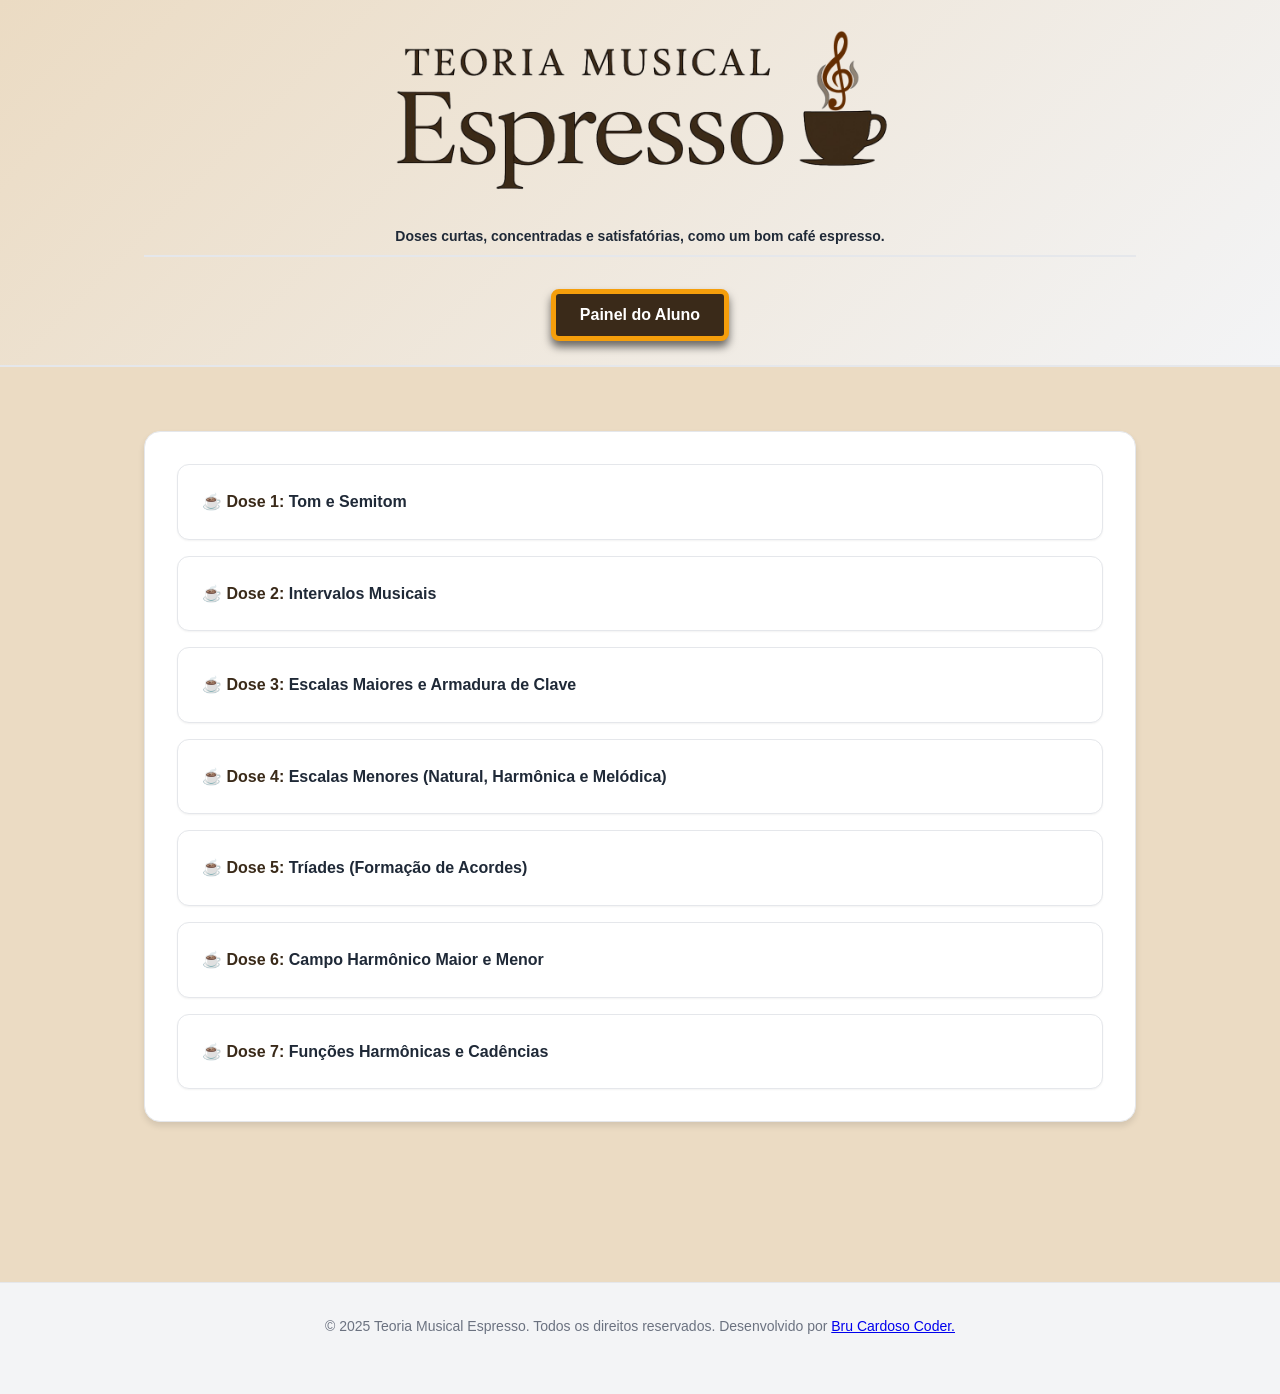
==== commit 5b11c62c: "Add files via upload" ====
--- a/index.html
+++ b/index.html
@@ -1,86 +1,281 @@
-<!doctype html>
-<html lang="en">
-
-  <head>
-    <meta charset="UTF-8" />
-    <meta
-      name="viewport"
-      content="width=device-width, initial-scale=1.0, maximum-scale=1" />
-    <title>Dashboard de Teoria Musical</title>    
-    <link rel="preconnect" href="https://fonts.googleapis.com" />
-    <link rel="preconnect" href="https://fonts.gstatic.com" crossorigin />
-    <link href="https://fonts.googleapis.com/css2?family=Merriweather:wght@400;700;900&family=Poppins:wght@300;400;500;600;700&display=swap" rel="stylesheet" />
-    <script type="module" crossorigin src="/teoria_musical_espresso/dashboard/assets/index-BZY1LQPN.js"></script>
-    <link rel="stylesheet" crossorigin href="/teoria_musical_espresso/dashboard/assets/index-Cf1wHjcs.css">
-    <script src="/__manus__/debug-collector.js" defer></script>
-  </head>
-
-  <body>
-    <script id="manus-runtime">window.__MANUS_HOST_DEV__ = false;
-(function(){"use strict";var Mr={exports:{}},Kn={};/**
- * @license React
- * react-jsx-runtime.production.js
- *
- * Copyright (c) Meta Platforms, Inc. and affiliates.
- *
- * This source code is licensed under the MIT license found in the
- * LICENSE file in the root directory of this source tree.
- */var $c;function um(){if($c)return Kn;$c=1;var r=Symbol.for("react.transitional.element"),i=Symbol.for("react.fragment");function c(s,d,m){var x=null;if(m!==void 0&&(x=""+m),d.key!==void 0&&(x=""+d.key),"key"in d){m={};for(var R in d)R!=="key"&&(m[R]=d[R])}else m=d;return d=m.ref,{$$typeof:r,type:s,key:x,ref:d!==void 0?d:null,props:m}}return Kn.Fragment=i,Kn.jsx=c,Kn.jsxs=c,Kn}var Fc;function dm(){return Fc||(Fc=1,Mr.exports=um()),Mr.exports}var h=dm(),Ar={exports:{}},Pn={},Rr={exports:{}},Nr={};/**
- * @license React
- * scheduler.production.js
- *
- * Copyright (c) Meta Platforms, Inc. and affiliates.
- *
- * This source code is licensed under the MIT license found in the
- * LICENSE file in the root directory of this source tree.
- */var Ic;function fm(){return Ic||(Ic=1,function(r){function i(A,q){var B=A.length;A.push(q);t:for(;0<B;){var bt=B-1>>>1,p=A[bt];if(0<d(p,q))A[bt]=q,A[B]=p,B=bt;else break t}}function c(A){return A.length===0?null:A[0]}function s(A){if(A.length===0)return null;var q=A[0],B=A.pop();if(B!==q){A[0]=B;t:for(var bt=0,p=A.length,O=p>>>1;bt<O;){var X=2*(bt+1)-1,G=A[X],Z=X+1,st=A[Z];if(0>d(G,B))Z<p&&0>d(st,G)?(A[bt]=st,A[Z]=B,bt=Z):(A[bt]=G,A[X]=B,bt=X);else if(Z<p&&0>d(st,B))A[bt]=st,A[Z]=B,bt=Z;else break t}}return q}function d(A,q){var B=A.sortIndex-q.sortIndex;return B!==0?B:A.id-q.id}if(r.unstable_now=void 0,typeof performance=="object"&&typeof performance.now=="function"){var m=performance;r.unstable_now=function(){return m.now()}}else{var x=Date,R=x.now();r.unstable_now=function(){return x.now()-R}}var C=[],v=[],D=1,j=null,J=3,at=!1,$=!1,nt=!1,ct=!1,ht=typeof setTimeout=="function"?setTimeout:null,St=typeof clearTimeout=="function"?clearTimeout:null,_=typeof setImmediate<"u"?setImmediate:null;function Y(A){for(var q=c(v);q!==null;){if(q.callback===null)s(v);else if(q.startTime<=A)s(v),q.sortIndex=q.expirationTime,i(C,q);else break;q=c(v)}}function H(A){if(nt=!1,Y(A),!$)if(c(C)!==null)$=!0,it||(it=!0,Bt());else{var q=c(v);q!==null&&Mt(H,q.startTime-A)}}var it=!1,rt=-1,V=5,xt=-1;function Be(){return ct?!0:!(r.unstable_now()-xt<V)}function te(){if(ct=!1,it){var A=r.unstable_now();xt=A;var q=!0;try{t:{$=!1,nt&&(nt=!1,St(rt),rt=-1),at=!0;var B=J;try{e:{for(Y(A),j=c(C);j!==null&&!(j.expirationTime>A&&Be());){var bt=j.callback;if(typeof bt=="function"){j.callback=null,J=j.priorityLevel;var p=bt(j.expirationTime<=A);if(A=r.unstable_now(),typeof p=="function"){j.callback=p,Y(A),q=!0;break e}j===c(C)&&s(C),Y(A)}else s(C);j=c(C)}if(j!==null)q=!0;else{var O=c(v);O!==null&&Mt(H,O.startTime-A),q=!1}}break t}finally{j=null,J=B,at=!1}q=void 0}}finally{q?Bt():it=!1}}}var Bt;if(typeof _=="function")Bt=function(){_(te)};else if(typeof MessageChannel<"u"){var me=new MessageChannel,Se=me.port2;me.port1.onmessage=te,Bt=function(){Se.postMessage(null)}}else Bt=function(){ht(te,0)};function Mt(A,q){rt=ht(function(){A(r.unstable_now())},q)}r.unstable_IdlePriority=5,r.unstable_ImmediatePriority=1,r.unstable_LowPriority=4,r.unstable_NormalPriority=3,r.unstable_Profiling=null,r.unstable_UserBlockingPriority=2,r.unstable_cancelCallback=function(A){A.callback=null},r.unstable_forceFrameRate=function(A){0>A||125<A?console.error("forceFrameRate takes a positive int between 0 and 125, forcing frame rates higher than 125 fps is not supported"):V=0<A?Math.floor(1e3/A):5},r.unstable_getCurrentPriorityLevel=function(){return J},r.unstable_next=function(A){switch(J){case 1:case 2:case 3:var q=3;break;default:q=J}var B=J;J=q;try{return A()}finally{J=B}},r.unstable_requestPaint=function(){ct=!0},r.unstable_runWithPriority=function(A,q){switch(A){case 1:case 2:case 3:case 4:case 5:break;default:A=3}var B=J;J=A;try{return q()}finally{J=B}},r.unstable_scheduleCallback=function(A,q,B){var bt=r.unstable_now();switch(typeof B=="object"&&B!==null?(B=B.delay,B=typeof B=="number"&&0<B?bt+B:bt):B=bt,A){case 1:var p=-1;break;case 2:p=250;break;case 5:p=1073741823;break;case 4:p=1e4;break;default:p=5e3}return p=B+p,A={id:D++,callback:q,priorityLevel:A,startTime:B,expirationTime:p,sortIndex:-1},B>bt?(A.sortIndex=B,i(v,A),c(C)===null&&A===c(v)&&(nt?(St(rt),rt=-1):nt=!0,Mt(H,B-bt))):(A.sortIndex=p,i(C,A),$||at||($=!0,it||(it=!0,Bt()))),A},r.unstable_shouldYield=Be,r.unstable_wrapCallback=function(A){var q=J;return function(){var B=J;J=q;try{return A.apply(this,arguments)}finally{J=B}}}}(Nr)),Nr}var tu;function hm(){return tu||(tu=1,Rr.exports=fm()),Rr.exports}var zr={exports:{}},ut={};/**
- * @license React
- * react.production.js
- *
- * Copyright (c) Meta Platforms, Inc. and affiliates.
- *
- * This source code is licensed under the MIT license found in the
- * LICENSE file in the root directory of this source tree.
- */var eu;function mm(){if(eu)return ut;eu=1;var r=Symbol.for("react.transitional.element"),i=Symbol.for("react.portal"),c=Symbol.for("react.fragment"),s=Symbol.for("react.strict_mode"),d=Symbol.for("react.profiler"),m=Symbol.for("react.consumer"),x=Symbol.for("react.context"),R=Symbol.for("react.forward_ref"),C=Symbol.for("react.suspense"),v=Symbol.for("react.memo"),D=Symbol.for("react.lazy"),j=Symbol.iterator;function J(p){return p===null||typeof p!="object"?null:(p=j&&p[j]||p["@@iterator"],typeof p=="function"?p:null)}var at={isMounted:function(){return!1},enqueueForceUpdate:function(){},enqueueReplaceState:function(){},enqueueSetState:function(){}},$=Object.assign,nt={};function ct(p,O,X){this.props=p,this.context=O,this.refs=nt,this.updater=X||at}ct.prototype.isReactComponent={},ct.prototype.setState=function(p,O){if(typeof p!="object"&&typeof p!="function"&&p!=null)throw Error("takes an object of state variables to update or a function which returns an object of state variables.");this.updater.enqueueSetState(this,p,O,"setState")},ct.prototype.forceUpdate=function(p){this.updater.enqueueForceUpdate(this,p,"forceUpdate")};function ht(){}ht.prototype=ct.prototype;function St(p,O,X){this.props=p,this.context=O,this.refs=nt,this.updater=X||at}var _=St.prototype=new ht;_.constructor=St,$(_,ct.prototype),_.isPureReactComponent=!0;var Y=Array.isArray,H={H:null,A:null,T:null,S:null,V:null},it=Object.prototype.hasOwnProperty;function rt(p,O,X,G,Z,st){return X=st.ref,{$$typeof:r,type:p,key:O,ref:X!==void 0?X:null,props:st}}function V(p,O){return rt(p.type,O,void 0,void 0,void 0,p.props)}function xt(p){return typeof p=="object"&&p!==null&&p.$$typeof===r}function Be(p){var O={"=":"=0",":":"=2"};return"$"+p.replace(/[=:]/g,function(X){return O[X]})}var te=/\/+/g;function Bt(p,O){return typeof p=="object"&&p!==null&&p.key!=null?Be(""+p.key):O.toString(36)}function me(){}function Se(p){switch(p.status){case"fulfilled":return p.value;case"rejected":throw p.reason;default:switch(typeof p.status=="string"?p.then(me,me):(p.status="pending",p.then(function(O){p.status==="pending"&&(p.status="fulfilled",p.value=O)},function(O){p.status==="pending"&&(p.status="rejected",p.reason=O)})),p.status){case"fulfilled":return p.value;case"rejected":throw p.reason}}throw p}function Mt(p,O,X,G,Z){var st=typeof p;(st==="undefined"||st==="boolean")&&(p=null);var I=!1;if(p===null)I=!0;else switch(st){case"bigint":case"string":case"number":I=!0;break;case"object":switch(p.$$typeof){case r:case i:I=!0;break;case D:return I=p._init,Mt(I(p._payload),O,X,G,Z)}}if(I)return Z=Z(p),I=G===""?"."+Bt(p,0):G,Y(Z)?(X="",I!=null&&(X=I.replace(te,"$&/")+"/"),Mt(Z,O,X,"",function(Jt){return Jt})):Z!=null&&(xt(Z)&&(Z=V(Z,X+(Z.key==null||p&&p.key===Z.key?"":(""+Z.key).replace(te,"$&/")+"/")+I)),O.push(Z)),1;I=0;var gt=G===""?".":G+":";if(Y(p))for(var Tt=0;Tt<p.length;Tt++)G=p[Tt],st=gt+Bt(G,Tt),I+=Mt(G,O,X,st,Z);else if(Tt=J(p),typeof Tt=="function")for(p=Tt.call(p),Tt=0;!(G=p.next()).done;)G=G.value,st=gt+Bt(G,Tt++),I+=Mt(G,O,X,st,Z);else if(st==="object"){if(typeof p.then=="function")return Mt(Se(p),O,X,G,Z);throw O=String(p),Error("Objects are not valid as a React child (found: "+(O==="[object Object]"?"object with keys {"+Object.keys(p).join(", ")+"}":O)+"). If you meant to render a collection of children, use an array instead.")}return I}function A(p,O,X){if(p==null)return p;var G=[],Z=0;return Mt(p,G,"","",function(st){return O.call(X,st,Z++)}),G}function q(p){if(p._status===-1){var O=p._result;O=O(),O.then(function(X){(p._status===0||p._status===-1)&&(p._status=1,p._result=X)},function(X){(p._status===0||p._status===-1)&&(p._status=2,p._result=X)}),p._status===-1&&(p._status=0,p._result=O)}if(p._status===1)return p._result.default;throw p._result}var B=typeof reportError=="function"?reportError:function(p){if(typeof window=="object"&&typeof window.ErrorEvent=="function"){var O=new window.ErrorEvent("error",{bubbles:!0,cancelable:!0,message:typeof p=="object"&&p!==null&&typeof p.message=="string"?String(p.message):String(p),error:p});if(!window.dispatchEvent(O))return}else if(typeof process=="object"&&typeof process.emit=="function"){process.emit("uncaughtException",p);return}console.error(p)};function bt(){}return ut.Children={map:A,forEach:function(p,O,X){A(p,function(){O.apply(this,arguments)},X)},count:function(p){var O=0;return A(p,function(){O++}),O},toArray:function(p){return A(p,function(O){return O})||[]},only:function(p){if(!xt(p))throw Error("React.Children.only expected to receive a single React element child.");return p}},ut.Component=ct,ut.Fragment=c,ut.Profiler=d,ut.PureComponent=St,ut.StrictMode=s,ut.Suspense=C,ut.__CLIENT_INTERNALS_DO_NOT_USE_OR_WARN_USERS_THEY_CANNOT_UPGRADE=H,ut.__COMPILER_RUNTIME={__proto__:null,c:function(p){return H.H.useMemoCache(p)}},ut.cache=function(p){return function(){return p.apply(null,arguments)}},ut.cloneElement=function(p,O,X){if(p==null)throw Error("The argument must be a React element, but you passed "+p+".");var G=$({},p.props),Z=p.key,st=void 0;if(O!=null)for(I in O.ref!==void 0&&(st=void 0),O.key!==void 0&&(Z=""+O.key),O)!it.call(O,I)||I==="key"||I==="__self"||I==="__source"||I==="ref"&&O.ref===void 0||(G[I]=O[I]);var I=arguments.length-2;if(I===1)G.children=X;else if(1<I){for(var gt=Array(I),Tt=0;Tt<I;Tt++)gt[Tt]=arguments[Tt+2];G.children=gt}return rt(p.type,Z,void 0,void 0,st,G)},ut.createContext=function(p){return p={$$typeof:x,_currentValue:p,_currentValue2:p,_threadCount:0,Provider:null,Consumer:null},p.Provider=p,p.Consumer={$$typeof:m,_context:p},p},ut.createElement=function(p,O,X){var G,Z={},st=null;if(O!=null)for(G in O.key!==void 0&&(st=""+O.key),O)it.call(O,G)&&G!=="key"&&G!=="__self"&&G!=="__source"&&(Z[G]=O[G]);var I=arguments.length-2;if(I===1)Z.children=X;else if(1<I){for(var gt=Array(I),Tt=0;Tt<I;Tt++)gt[Tt]=arguments[Tt+2];Z.children=gt}if(p&&p.defaultProps)for(G in I=p.defaultProps,I)Z[G]===void 0&&(Z[G]=I[G]);return rt(p,st,void 0,void 0,null,Z)},ut.createRef=function(){return{current:null}},ut.forwardRef=function(p){return{$$typeof:R,render:p}},ut.isValidElement=xt,ut.lazy=function(p){return{$$typeof:D,_payload:{_status:-1,_result:p},_init:q}},ut.memo=function(p,O){return{$$typeof:v,type:p,compare:O===void 0?null:O}},ut.startTransition=function(p){var O=H.T,X={};H.T=X;try{var G=p(),Z=H.S;Z!==null&&Z(X,G),typeof G=="object"&&G!==null&&typeof G.then=="function"&&G.then(bt,B)}catch(st){B(st)}finally{H.T=O}},ut.unstable_useCacheRefresh=function(){return H.H.useCacheRefresh()},ut.use=function(p){return H.H.use(p)},ut.useActionState=function(p,O,X){return H.H.useActionState(p,O,X)},ut.useCallback=function(p,O){return H.H.useCallback(p,O)},ut.useContext=function(p){return H.H.useContext(p)},ut.useDebugValue=function(){},ut.useDeferredValue=function(p,O){return H.H.useDeferredValue(p,O)},ut.useEffect=function(p,O,X){var G=H.H;if(typeof X=="function")throw Error("useEffect CRUD overload is not enabled in this build of React.");return G.useEffect(p,O)},ut.useId=function(){return H.H.useId()},ut.useImperativeHandle=function(p,O,X){return H.H.useImperativeHandle(p,O,X)},ut.useInsertionEffect=function(p,O){return H.H.useInsertionEffect(p,O)},ut.useLayoutEffect=function(p,O){return H.H.useLayoutEffect(p,O)},ut.useMemo=function(p,O){return H.H.useMemo(p,O)},ut.useOptimistic=function(p,O){return H.H.useOptimistic(p,O)},ut.useReducer=function(p,O,X){return H.H.useReducer(p,O,X)},ut.useRef=function(p){return H.H.useRef(p)},ut.useState=function(p){return H.H.useState(p)},ut.useSyncExternalStore=function(p,O,X){return H.H.useSyncExternalStore(p,O,X)},ut.useTransition=function(){return H.H.useTransition()},ut.version="19.1.1",ut}var lu;function _r(){return lu||(lu=1,zr.exports=mm()),zr.exports}var kr={exports:{}},he={};/**
- * @license React
- * react-dom.production.js
- *
- * Copyright (c) Meta Platforms, Inc. and affiliates.
- *
- * This source code is licensed under the MIT license found in the
- * LICENSE file in the root directory of this source tree.
- */var au;function gm(){if(au)return he;au=1;var r=_r();function i(C){var v="https://react.dev/errors/"+C;if(1<arguments.length){v+="?args[]="+encodeURIComponent(arguments[1]);for(var D=2;D<arguments.length;D++)v+="&args[]="+encodeURIComponent(arguments[D])}return"Minified React error #"+C+"; visit "+v+" for the full message or use the non-minified dev environment for full errors and additional helpful warnings."}function c(){}var s={d:{f:c,r:function(){throw Error(i(522))},D:c,C:c,L:c,m:c,X:c,S:c,M:c},p:0,findDOMNode:null},d=Symbol.for("react.portal");function m(C,v,D){var j=3<arguments.length&&arguments[3]!==void 0?arguments[3]:null;return{$$typeof:d,key:j==null?null:""+j,children:C,containerInfo:v,implementation:D}}var x=r.__CLIENT_INTERNALS_DO_NOT_USE_OR_WARN_USERS_THEY_CANNOT_UPGRADE;function R(C,v){if(C==="font")return"";if(typeof v=="string")return v==="use-credentials"?v:""}return he.__DOM_INTERNALS_DO_NOT_USE_OR_WARN_USERS_THEY_CANNOT_UPGRADE=s,he.createPortal=function(C,v){var D=2<arguments.length&&arguments[2]!==void 0?arguments[2]:null;if(!v||v.nodeType!==1&&v.nodeType!==9&&v.nodeType!==11)throw Error(i(299));return m(C,v,null,D)},he.flushSync=function(C){var v=x.T,D=s.p;try{if(x.T=null,s.p=2,C)return C()}finally{x.T=v,s.p=D,s.d.f()}},he.preconnect=function(C,v){typeof C=="string"&&(v?(v=v.crossOrigin,v=typeof v=="string"?v==="use-credentials"?v:"":void 0):v=null,s.d.C(C,v))},he.prefetchDNS=function(C){typeof C=="string"&&s.d.D(C)},he.preinit=function(C,v){if(typeof C=="string"&&v&&typeof v.as=="string"){var D=v.as,j=R(D,v.crossOrigin),J=typeof v.integrity=="string"?v.integrity:void 0,at=typeof v.fetchPriority=="string"?v.fetchPriority:void 0;D==="style"?s.d.S(C,typeof v.precedence=="string"?v.precedence:void 0,{crossOrigin:j,integrity:J,fetchPriority:at}):D==="script"&&s.d.X(C,{crossOrigin:j,integrity:J,fetchPriority:at,nonce:typeof v.nonce=="string"?v.nonce:void 0})}},he.preinitModule=function(C,v){if(typeof C=="string")if(typeof v=="object"&&v!==null){if(v.as==null||v.as==="script"){var D=R(v.as,v.crossOrigin);s.d.M(C,{crossOrigin:D,integrity:typeof v.integrity=="string"?v.integrity:void 0,nonce:typeof v.nonce=="string"?v.nonce:void 0})}}else v==null&&s.d.M(C)},he.preload=function(C,v){if(typeof C=="string"&&typeof v=="object"&&v!==null&&typeof v.as=="string"){var D=v.as,j=R(D,v.crossOrigin);s.d.L(C,D,{crossOrigin:j,integrity:typeof v.integrity=="string"?v.integrity:void 0,nonce:typeof v.nonce=="string"?v.nonce:void 0,type:typeof v.type=="string"?v.type:void 0,fetchPriority:typeof v.fetchPriority=="string"?v.fetchPriority:void 0,referrerPolicy:typeof v.referrerPolicy=="string"?v.referrerPolicy:void 0,imageSrcSet:typeof v.imageSrcSet=="string"?v.imageSrcSet:void 0,imageSizes:typeof v.imageSizes=="string"?v.imageSizes:void 0,media:typeof v.media=="string"?v.media:void 0})}},he.preloadModule=function(C,v){if(typeof C=="string")if(v){var D=R(v.as,v.crossOrigin);s.d.m(C,{as:typeof v.as=="string"&&v.as!=="script"?v.as:void 0,crossOrigin:D,integrity:typeof v.integrity=="string"?v.integrity:void 0})}else s.d.m(C)},he.requestFormReset=function(C){s.d.r(C)},he.unstable_batchedUpdates=function(C,v){return C(v)},he.useFormState=function(C,v,D){return x.H.useFormState(C,v,D)},he.useFormStatus=function(){return x.H.useHostTransitionStatus()},he.version="19.1.1",he}var nu;function pm(){if(nu)return kr.exports;nu=1;function r(){if(!(typeof __REACT_DEVTOOLS_GLOBAL_HOOK__>"u"||typeof __REACT_DEVTOOLS_GLOBAL_HOOK__.checkDCE!="function"))try{__REACT_DEVTOOLS_GLOBAL_HOOK__.checkDCE(r)}catch(i){console.error(i)}}return r(),kr.exports=gm(),kr.exports}/**
- * @license React
- * react-dom-client.production.js
- *
- * Copyright (c) Meta Platforms, Inc. and affiliates.
- *
- * This source code is licensed under the MIT license found in the
- * LICENSE file in the root directory of this source tree.
- */var ou;function ym(){if(ou)return Pn;ou=1;var r=hm(),i=_r(),c=pm();function s(t){var e="https://react.dev/errors/"+t;if(1<arguments.length){e+="?args[]="+encodeURIComponent(arguments[1]);for(var l=2;l<arguments.length;l++)e+="&args[]="+encodeURIComponent(arguments[l])}return"Minified React error #"+t+"; visit "+e+" for the full message or use the non-minified dev environment for full errors and additional helpful warnings."}function d(t){return!(!t||t.nodeType!==1&&t.nodeType!==9&&t.nodeType!==11)}function m(t){var e=t,l=t;if(t.alternate)for(;e.return;)e=e.return;else{t=e;do e=t,(e.flags&4098)!==0&&(l=e.return),t=e.return;while(t)}return e.tag===3?l:null}function x(t){if(t.tag===13){var e=t.memoizedState;if(e===null&&(t=t.alternate,t!==null&&(e=t.memoizedState)),e!==null)return e.dehydrated}return null}function R(t){if(m(t)!==t)throw Error(s(188))}function C(t){var e=t.alternate;if(!e){if(e=m(t),e===null)throw Error(s(188));return e!==t?null:t}for(var l=t,a=e;;){var n=l.return;if(n===null)break;var o=n.alternate;if(o===null){if(a=n.return,a!==null){l=a;continue}break}if(n.child===o.child){for(o=n.child;o;){if(o===l)return R(n),t;if(o===a)return R(n),e;o=o.sibling}throw Error(s(188))}if(l.return!==a.return)l=n,a=o;else{for(var u=!1,f=n.child;f;){if(f===l){u=!0,l=n,a=o;break}if(f===a){u=!0,a=n,l=o;break}f=f.sibling}if(!u){for(f=o.child;f;){if(f===l){u=!0,l=o,a=n;break}if(f===a){u=!0,a=o,l=n;break}f=f.sibling}if(!u)throw Error(s(189))}}if(l.alternate!==a)throw Error(s(190))}if(l.tag!==3)throw Error(s(188));return l.stateNode.current===l?t:e}function v(t){var e=t.tag;if(e===5||e===26||e===27||e===6)return t;for(t=t.child;t!==null;){if(e=v(t),e!==null)return e;t=t.sibling}return null}var D=Object.assign,j=Symbol.for("react.element"),J=Symbol.for("react.transitional.element"),at=Symbol.for("react.portal"),$=Symbol.for("react.fragment"),nt=Symbol.for("react.strict_mode"),ct=Symbol.for("react.profiler"),ht=Symbol.for("react.provider"),St=Symbol.for("react.consumer"),_=Symbol.for("react.context"),Y=Symbol.for("react.forward_ref"),H=Symbol.for("react.suspense"),it=Symbol.for("react.suspense_list"),rt=Symbol.for("react.memo"),V=Symbol.for("react.lazy"),xt=Symbol.for("react.activity"),Be=Symbol.for("react.memo_cache_sentinel"),te=Symbol.iterator;function Bt(t){return t===null||typeof t!="object"?null:(t=te&&t[te]||t["@@iterator"],typeof t=="function"?t:null)}var me=Symbol.for("react.client.reference");function Se(t){if(t==null)return null;if(typeof t=="function")return t.$$typeof===me?null:t.displayName||t.name||null;if(typeof t=="string")return t;switch(t){case $:return"Fragment";case ct:return"Profiler";case nt:return"StrictMode";case H:return"Suspense";case it:return"SuspenseList";case xt:return"Activity"}if(typeof t=="object")switch(t.$$typeof){case at:return"Portal";case _:return(t.displayName||"Context")+".Provider";case St:return(t._context.displayName||"Context")+".Consumer";case Y:var e=t.render;return t=t.displayName,t||(t=e.displayName||e.name||"",t=t!==""?"ForwardRef("+t+")":"ForwardRef"),t;case rt:return e=t.displayName||null,e!==null?e:Se(t.type)||"Memo";case V:e=t._payload,t=t._init;try{return Se(t(e))}catch{}}return null}var Mt=Array.isArray,A=i.__CLIENT_INTERNALS_DO_NOT_USE_OR_WARN_USERS_THEY_CANNOT_UPGRADE,q=c.__DOM_INTERNALS_DO_NOT_USE_OR_WARN_USERS_THEY_CANNOT_UPGRADE,B={pending:!1,data:null,method:null,action:null},bt=[],p=-1;function O(t){return{current:t}}function X(t){0>p||(t.current=bt[p],bt[p]=null,p--)}function G(t,e){p++,bt[p]=t.current,t.current=e}var Z=O(null),st=O(null),I=O(null),gt=O(null);function Tt(t,e){switch(G(I,e),G(st,t),G(Z,null),e.nodeType){case 9:case 11:t=(t=e.documentElement)&&(t=t.namespaceURI)?Hh(t):0;break;default:if(t=e.tagName,e=e.namespaceURI)e=Hh(e),t=Uh(e,t);else switch(t){case"svg":t=1;break;case"math":t=2;break;default:t=0}}X(Z),G(Z,t)}function Jt(){X(Z),X(st),X(I)}function Ke(t){t.memoizedState!==null&&G(gt,t);var e=Z.current,l=Uh(e,t.type);e!==l&&(G(st,t),G(Z,l))}function Ce(t){st.current===t&&(X(Z),X(st)),gt.current===t&&(X(gt),Wo._currentValue=B)}var Pe=Object.prototype.hasOwnProperty,yl=r.unstable_scheduleCallback,sn=r.unstable_cancelCallback,Ca=r.unstable_shouldYield,ri=r.unstable_requestPaint,ge=r.unstable_now,si=r.unstable_getCurrentPriorityLevel,Ul=r.unstable_ImmediatePriority,Fn=r.unstable_UserBlockingPriority,nl=r.unstable_NormalPriority,ci=r.unstable_LowPriority,Gl=r.unstable_IdlePriority,ui=r.log,Ea=r.unstable_setDisableYieldValue,ql=null,Wt=null;function Je(t){if(typeof ui=="function"&&Ea(t),Wt&&typeof Wt.setStrictMode=="function")try{Wt.setStrictMode(ql,t)}catch{}}var $t=Math.clz32?Math.clz32:fi,di=Math.log,Ta=Math.LN2;function fi(t){return t>>>=0,t===0?32:31-(di(t)/Ta|0)|0}var L=256,cn=4194304;function vl(t){var e=t&42;if(e!==0)return e;switch(t&-t){case 1:return 1;case 2:return 2;case 4:return 4;case 8:return 8;case 16:return 16;case 32:return 32;case 64:return 64;case 128:return 128;case 256:case 512:case 1024:case 2048:case 4096:case 8192:case 16384:case 32768:case 65536:case 131072:case 262144:case 524288:case 1048576:case 2097152:return t&4194048;case 4194304:case 8388608:case 16777216:case 33554432:return t&62914560;case 67108864:return 67108864;case 134217728:return 134217728;case 268435456:return 268435456;case 536870912:return 536870912;case 1073741824:return 0;default:return t}}function un(t,e,l){var a=t.pendingLanes;if(a===0)return 0;var n=0,o=t.suspendedLanes,u=t.pingedLanes;t=t.warmLanes;var f=a&134217727;return f!==0?(a=f&~o,a!==0?n=vl(a):(u&=f,u!==0?n=vl(u):l||(l=f&~t,l!==0&&(n=vl(l))))):(f=a&~o,f!==0?n=vl(f):u!==0?n=vl(u):l||(l=a&~t,l!==0&&(n=vl(l)))),n===0?0:e!==0&&e!==n&&(e&o)===0&&(o=n&-n,l=e&-e,o>=l||o===32&&(l&4194048)!==0)?e:n}function Dt(t,e){return(t.pendingLanes&~(t.suspendedLanes&~t.pingedLanes)&e)===0}function In(t,e){switch(t){case 1:case 2:case 4:case 8:case 64:return e+250;case 16:case 32:case 128:case 256:case 512:case 1024:case 2048:case 4096:case 8192:case 16384:case 32768:case 65536:case 131072:case 262144:case 524288:case 1048576:case 2097152:return e+5e3;case 4194304:case 8388608:case 16777216:case 33554432:return-1;case 67108864:case 134217728:case 268435456:case 536870912:case 1073741824:return-1;default:return-1}}function to(){var t=L;return L<<=1,(L&4194048)===0&&(L=256),t}function hi(){var t=cn;return cn<<=1,(cn&62914560)===0&&(cn=4194304),t}function eo(t){for(var e=[],l=0;31>l;l++)e.push(t);return e}function Da(t,e){t.pendingLanes|=e,e!==268435456&&(t.suspendedLanes=0,t.pingedLanes=0,t.warmLanes=0)}function Ir(t,e,l,a,n,o){var u=t.pendingLanes;t.pendingLanes=l,t.suspendedLanes=0,t.pingedLanes=0,t.warmLanes=0,t.expiredLanes&=l,t.entangledLanes&=l,t.errorRecoveryDisabledLanes&=l,t.shellSuspendCounter=0;var f=t.entanglements,g=t.expirationTimes,S=t.hiddenUpdates;for(l=u&~l;0<l;){var N=31-$t(l),k=1<<N;f[N]=0,g[N]=-1;var E=S[N];if(E!==null)for(S[N]=null,N=0;N<E.length;N++){var T=E[N];T!==null&&(T.lane&=-536870913)}l&=~k}a!==0&&mi(t,a,0),o!==0&&n===0&&t.tag!==0&&(t.suspendedLanes|=o&~(u&~e))}function mi(t,e,l){t.pendingLanes|=e,t.suspendedLanes&=~e;var a=31-$t(e);t.entangledLanes|=e,t.entanglements[a]=t.entanglements[a]|1073741824|l&4194090}function gi(t,e){var l=t.entangledLanes|=e;for(t=t.entanglements;l;){var a=31-$t(l),n=1<<a;n&e|t[a]&e&&(t[a]|=e),l&=~n}}function lo(t){switch(t){case 2:t=1;break;case 8:t=4;break;case 32:t=16;break;case 256:case 512:case 1024:case 2048:case 4096:case 8192:case 16384:case 32768:case 65536:case 131072:case 262144:case 524288:case 1048576:case 2097152:case 4194304:case 8388608:case 16777216:case 33554432:t=128;break;case 268435456:t=134217728;break;default:t=0}return t}function ao(t){return t&=-t,2<t?8<t?(t&134217727)!==0?32:268435456:8:2}function pi(){var t=q.p;return t!==0?t:(t=window.event,t===void 0?32:nm(t.type))}function ts(t,e){var l=q.p;try{return q.p=t,e()}finally{q.p=l}}var ol=Math.random().toString(36).slice(2),ee="__reactFiber$"+ol,pe="__reactProps$"+ol,Yl="__reactContainer$"+ol,no="__reactEvents$"+ol,es="__reactListeners$"+ol,ls="__reactHandles$"+ol,yi="__reactResources$"+ol,Ma="__reactMarker$"+ol;function oo(t){delete t[ee],delete t[pe],delete t[no],delete t[es],delete t[ls]}function Vl(t){var e=t[ee];if(e)return e;for(var l=t.parentNode;l;){if(e=l[Yl]||l[ee]){if(l=e.alternate,e.child!==null||l!==null&&l.child!==null)for(t=Vh(t);t!==null;){if(l=t[ee])return l;t=Vh(t)}return e}t=l,l=t.parentNode}return null}function Xl(t){if(t=t[ee]||t[Yl]){var e=t.tag;if(e===5||e===6||e===13||e===26||e===27||e===3)return t}return null}function Aa(t){var e=t.tag;if(e===5||e===26||e===27||e===6)return t.stateNode;throw Error(s(33))}function Zl(t){var e=t[yi];return e||(e=t[yi]={hoistableStyles:new Map,hoistableScripts:new Map}),e}function Vt(t){t[Ma]=!0}var vi=new Set,bi={};function bl(t,e){We(t,e),We(t+"Capture",e)}function We(t,e){for(bi[t]=e,t=0;t<e.length;t++)vi.add(e[t])}var as=RegExp("^[:A-Z_a-z\\u00C0-\\u00D6\\u00D8-\\u00F6\\u00F8-\\u02FF\\u0370-\\u037D\\u037F-\\u1FFF\\u200C-\\u200D\\u2070-\\u218F\\u2C00-\\u2FEF\\u3001-\\uD7FF\\uF900-\\uFDCF\\uFDF0-\\uFFFD][:A-Z_a-z\\u00C0-\\u00D6\\u00D8-\\u00F6\\u00F8-\\u02FF\\u0370-\\u037D\\u037F-\\u1FFF\\u200C-\\u200D\\u2070-\\u218F\\u2C00-\\u2FEF\\u3001-\\uD7FF\\uF900-\\uFDCF\\uFDF0-\\uFFFD\\-.0-9\\u00B7\\u0300-\\u036F\\u203F-\\u2040]*$"),xi={},wi={};function Ra(t){return Pe.call(wi,t)?!0:Pe.call(xi,t)?!1:as.test(t)?wi[t]=!0:(xi[t]=!0,!1)}function M(t,e,l){if(Ra(e))if(l===null)t.removeAttribute(e);else{switch(typeof l){case"undefined":case"function":case"symbol":t.removeAttribute(e);return;case"boolean":var a=e.toLowerCase().slice(0,5);if(a!=="data-"&&a!=="aria-"){t.removeAttribute(e);return}}t.setAttribute(e,""+l)}}function tt(t,e,l){if(l===null)t.removeAttribute(e);else{switch(typeof l){case"undefined":case"function":case"symbol":case"boolean":t.removeAttribute(e);return}t.setAttribute(e,""+l)}}function Ot(t,e,l,a){if(a===null)t.removeAttribute(l);else{switch(typeof a){case"undefined":case"function":case"symbol":case"boolean":t.removeAttribute(l);return}t.setAttributeNS(e,l,""+a)}}var le,Ee;function ae(t){if(le===void 0)try{throw Error()}catch(l){var e=l.stack.trim().match(/\n( *(at )?)/);le=e&&e[1]||"",Ee=-1<l.stack.indexOf(`
-    at`)?" (<anonymous>)":-1<l.stack.indexOf("@")?"@unknown:0:0":""}return`
-`+le+t+Ee}var Le=!1;function He(t,e){if(!t||Le)return"";Le=!0;var l=Error.prepareStackTrace;Error.prepareStackTrace=void 0;try{var a={DetermineComponentFrameRoot:function(){try{if(e){var k=function(){throw Error()};if(Object.defineProperty(k.prototype,"props",{set:function(){throw Error()}}),typeof Reflect=="object"&&Reflect.construct){try{Reflect.construct(k,[])}catch(T){var E=T}Reflect.construct(t,[],k)}else{try{k.call()}catch(T){E=T}t.call(k.prototype)}}else{try{throw Error()}catch(T){E=T}(k=t())&&typeof k.catch=="function"&&k.catch(function(){})}}catch(T){if(T&&E&&typeof T.stack=="string")return[T.stack,E.stack]}return[null,null]}};a.DetermineComponentFrameRoot.displayName="DetermineComponentFrameRoot";var n=Object.getOwnPropertyDescriptor(a.DetermineComponentFrameRoot,"name");n&&n.configurable&&Object.defineProperty(a.DetermineComponentFrameRoot,"name",{value:"DetermineComponentFrameRoot"});var o=a.DetermineComponentFrameRoot(),u=o[0],f=o[1];if(u&&f){var g=u.split(`
-`),S=f.split(`
-`);for(n=a=0;a<g.length&&!g[a].includes("DetermineComponentFrameRoot");)a++;for(;n<S.length&&!S[n].includes("DetermineComponentFrameRoot");)n++;if(a===g.length||n===S.length)for(a=g.length-1,n=S.length-1;1<=a&&0<=n&&g[a]!==S[n];)n--;for(;1<=a&&0<=n;a--,n--)if(g[a]!==S[n]){if(a!==1||n!==1)do if(a--,n--,0>n||g[a]!==S[n]){var N=`
-`+g[a].replace(" at new "," at ");return t.displayName&&N.includes("<anonymous>")&&(N=N.replace("<anonymous>",t.displayName)),N}while(1<=a&&0<=n);break}}}finally{Le=!1,Error.prepareStackTrace=l}return(l=t?t.displayName||t.name:"")?ae(l):""}function Ql(t){switch(t.tag){case 26:case 27:case 5:return ae(t.type);case 16:return ae("Lazy");case 13:return ae("Suspense");case 19:return ae("SuspenseList");case 0:case 15:return He(t.type,!1);case 11:return He(t.type.render,!1);case 1:return He(t.type,!0);case 31:return ae("Activity");default:return""}}function xl(t){try{var e="";do e+=Ql(t),t=t.return;while(t);return e}catch(l){return`
-Error generating stack: `+l.message+`
-`+l.stack}}function Xt(t){switch(typeof t){case"bigint":case"boolean":case"number":case"string":case"undefined":return t;case"object":return t;default:return""}}function il(t){var e=t.type;return(t=t.nodeName)&&t.toLowerCase()==="input"&&(e==="checkbox"||e==="radio")}function ve(t){var e=il(t)?"checked":"value",l=Object.getOwnPropertyDescriptor(t.constructor.prototype,e),a=""+t[e];if(!t.hasOwnProperty(e)&&typeof l<"u"&&typeof l.get=="function"&&typeof l.set=="function"){var n=l.get,o=l.set;return Object.defineProperty(t,e,{configurable:!0,get:function(){return n.call(this)},set:function(u){a=""+u,o.call(this,u)}}),Object.defineProperty(t,e,{enumerable:l.enumerable}),{getValue:function(){return a},setValue:function(u){a=""+u},stopTracking:function(){t._valueTracker=null,delete t[e]}}}}function re(t){t._valueTracker||(t._valueTracker=ve(t))}function rl(t){if(!t)return!1;var e=t._valueTracker;if(!e)return!0;var l=e.getValue(),a="";return t&&(a=il(t)?t.checked?"true":"false":t.value),t=a,t!==l?(e.setValue(t),!0):!1}function wl(t){if(t=t||(typeof document<"u"?document:void 0),typeof t>"u")return null;try{return t.activeElement||t.body}catch{return t.body}}var dn=/[\n"\\]/g;function se(t){return t.replace(dn,function(e){return"\\"+e.charCodeAt(0).toString(16)+" "})}function Kl(t,e,l,a,n,o,u,f){t.name="",u!=null&&typeof u!="function"&&typeof u!="symbol"&&typeof u!="boolean"?t.type=u:t.removeAttribute("type"),e!=null?u==="number"?(e===0&&t.value===""||t.value!=e)&&(t.value=""+Xt(e)):t.value!==""+Xt(e)&&(t.value=""+Xt(e)):u!=="submit"&&u!=="reset"||t.removeAttribute("value"),e!=null?Pl(t,u,Xt(e)):l!=null?Pl(t,u,Xt(l)):a!=null&&t.removeAttribute("value"),n==null&&o!=null&&(t.defaultChecked=!!o),n!=null&&(t.checked=n&&typeof n!="function"&&typeof n!="symbol"),f!=null&&typeof f!="function"&&typeof f!="symbol"&&typeof f!="boolean"?t.name=""+Xt(f):t.removeAttribute("name")}function Na(t,e,l,a,n,o,u,f){if(o!=null&&typeof o!="function"&&typeof o!="symbol"&&typeof o!="boolean"&&(t.type=o),e!=null||l!=null){if(!(o!=="submit"&&o!=="reset"||e!=null))return;l=l!=null?""+Xt(l):"",e=e!=null?""+Xt(e):l,f||e===t.value||(t.value=e),t.defaultValue=e}a=a??n,a=typeof a!="function"&&typeof a!="symbol"&&!!a,t.checked=f?t.checked:!!a,t.defaultChecked=!!a,u!=null&&typeof u!="function"&&typeof u!="symbol"&&typeof u!="boolean"&&(t.name=u)}function Pl(t,e,l){e==="number"&&wl(t.ownerDocument)===t||t.defaultValue===""+l||(t.defaultValue=""+l)}function $e(t,e,l,a){if(t=t.options,e){e={};for(var n=0;n<l.length;n++)e["$"+l[n]]=!0;for(l=0;l<t.length;l++)n=e.hasOwnProperty("$"+t[l].value),t[l].selected!==n&&(t[l].selected=n),n&&a&&(t[l].defaultSelected=!0)}else{for(l=""+Xt(l),e=null,n=0;n<t.length;n++){if(t[n].value===l){t[n].selected=!0,a&&(t[n].defaultSelected=!0);return}e!==null||t[n].disabled||(e=t[n])}e!==null&&(e.selected=!0)}}function za(t,e,l){if(e!=null&&(e=""+Xt(e),e!==t.value&&(t.value=e),l==null)){t.defaultValue!==e&&(t.defaultValue=e);return}t.defaultValue=l!=null?""+Xt(l):""}function _a(t,e,l,a){if(e==null){if(a!=null){if(l!=null)throw Error(s(92));if(Mt(a)){if(1<a.length)throw Error(s(93));a=a[0]}l=a}l==null&&(l=""),e=l}l=Xt(e),t.defaultValue=l,a=t.textContent,a===l&&a!==""&&a!==null&&(t.value=a)}function Fe(t,e){if(e){var l=t.firstChild;if(l&&l===t.lastChild&&l.nodeType===3){l.nodeValue=e;return}}t.textContent=e}var fn=new Set("animationIterationCount aspectRatio borderImageOutset borderImageSlice borderImageWidth boxFlex boxFlexGroup boxOrdinalGroup columnCount columns flex flexGrow flexPositive flexShrink flexNegative flexOrder gridArea gridRow gridRowEnd gridRowSpan gridRowStart gridColumn gridColumnEnd gridColumnSpan gridColumnStart fontWeight lineClamp lineHeight opacity order orphans scale tabSize widows zIndex zoom fillOpacity floodOpacity stopOpacity strokeDasharray strokeDashoffset strokeMiterlimit strokeOpacity strokeWidth MozAnimationIterationCount MozBoxFlex MozBoxFlexGroup MozLineClamp msAnimationIterationCount msFlex msZoom msFlexGrow msFlexNegative msFlexOrder msFlexPositive msFlexShrink msGridColumn msGridColumnSpan msGridRow msGridRowSpan WebkitAnimationIterationCount WebkitBoxFlex WebKitBoxFlexGroup WebkitBoxOrdinalGroup WebkitColumnCount WebkitColumns WebkitFlex WebkitFlexGrow WebkitFlexPositive WebkitFlexShrink WebkitLineClamp".split(" "));function ka(t,e,l){var a=e.indexOf("--")===0;l==null||typeof l=="boolean"||l===""?a?t.setProperty(e,""):e==="float"?t.cssFloat="":t[e]="":a?t.setProperty(e,l):typeof l!="number"||l===0||fn.has(e)?e==="float"?t.cssFloat=l:t[e]=(""+l).trim():t[e]=l+"px"}function Oa(t,e,l){if(e!=null&&typeof e!="object")throw Error(s(62));if(t=t.style,l!=null){for(var a in l)!l.hasOwnProperty(a)||e!=null&&e.hasOwnProperty(a)||(a.indexOf("--")===0?t.setProperty(a,""):a==="float"?t.cssFloat="":t[a]="");for(var n in e)a=e[n],e.hasOwnProperty(n)&&l[n]!==a&&ka(t,n,a)}else for(var o in e)e.hasOwnProperty(o)&&ka(t,o,e[o])}function ja(t){if(t.indexOf("-")===-1)return!1;switch(t){case"annotation-xml":case"color-profile":case"font-face":case"font-face-src":case"font-face-uri":case"font-face-format":case"font-face-name":case"missing-glyph":return!1;default:return!0}}var Si=new Map([["acceptCharset","accept-charset"],["htmlFor","for"],["httpEquiv","http-equiv"],["crossOrigin","crossorigin"],["accentHeight","accent-height"],["alignmentBaseline","alignment-baseline"],["arabicForm","arabic-form"],["baselineShift","baseline-shift"],["capHeight","cap-height"],["clipPath","clip-path"],["clipRule","clip-rule"],["colorInterpolation","color-interpolation"],["colorInterpolationFilters","color-interpolation-filters"],["colorProfile","color-profile"],["colorRendering","color-rendering"],["dominantBaseline","dominant-baseline"],["enableBackground","enable-background"],["fillOpacity","fill-opacity"],["fillRule","fill-rule"],["floodColor","flood-color"],["floodOpacity","flood-opacity"],["fontFamily","font-family"],["fontSize","font-size"],["fontSizeAdjust","font-size-adjust"],["fontStretch","font-stretch"],["fontStyle","font-style"],["fontVariant","font-variant"],["fontWeight","font-weight"],["glyphName","glyph-name"],["glyphOrientationHorizontal","glyph-orientation-horizontal"],["glyphOrientationVertical","glyph-orientation-vertical"],["horizAdvX","horiz-adv-x"],["horizOriginX","horiz-origin-x"],["imageRendering","image-rendering"],["letterSpacing","letter-spacing"],["lightingColor","lighting-color"],["markerEnd","marker-end"],["markerMid","marker-mid"],["markerStart","marker-start"],["overlinePosition","overline-position"],["overlineThickness","overline-thickness"],["paintOrder","paint-order"],["panose-1","panose-1"],["pointerEvents","pointer-events"],["renderingIntent","rendering-intent"],["shapeRendering","shape-rendering"],["stopColor","stop-color"],["stopOpacity","stop-opacity"],["strikethroughPosition","strikethrough-position"],["strikethroughThickness","strikethrough-thickness"],["strokeDasharray","stroke-dasharray"],["strokeDashoffset","stroke-dashoffset"],["strokeLinecap","stroke-linecap"],["strokeLinejoin","stroke-linejoin"],["strokeMiterlimit","stroke-miterlimit"],["strokeOpacity","stroke-opacity"],["strokeWidth","stroke-width"],["textAnchor","text-anchor"],["textDecoration","text-decoration"],["textRendering","text-rendering"],["transformOrigin","transform-origin"],["underlinePosition","underline-position"],["underlineThickness","underline-thickness"],["unicodeBidi","unicode-bidi"],["unicodeRange","unicode-range"],["unitsPerEm","units-per-em"],["vAlphabetic","v-alphabetic"],["vHanging","v-hanging"],["vIdeographic","v-ideographic"],["vMathematical","v-mathematical"],["vectorEffect","vector-effect"],["vertAdvY","vert-adv-y"],["vertOriginX","vert-origin-x"],["vertOriginY","vert-origin-y"],["wordSpacing","word-spacing"],["writingMode","writing-mode"],["xmlnsXlink","xmlns:xlink"],["xHeight","x-height"]]),Ci=/^[\u0000-\u001F ]*j[\r\n\t]*a[\r\n\t]*v[\r\n\t]*a[\r\n\t]*s[\r\n\t]*c[\r\n\t]*r[\r\n\t]*i[\r\n\t]*p[\r\n\t]*t[\r\n\t]*:/i;function Ba(t){return Ci.test(""+t)?"javascript:throw new Error('React has blocked a javascript: URL as a security precaution.')":t}var hn=null;function mn(t){return t=t.target||t.srcElement||window,t.correspondingUseElement&&(t=t.correspondingUseElement),t.nodeType===3?t.parentNode:t}var Sl=null,Cl=null;function io(t){var e=Xl(t);if(e&&(t=e.stateNode)){var l=t[pe]||null;t:switch(t=e.stateNode,e.type){case"input":if(Kl(t,l.value,l.defaultValue,l.defaultValue,l.checked,l.defaultChecked,l.type,l.name),e=l.name,l.type==="radio"&&e!=null){for(l=t;l.parentNode;)l=l.parentNode;for(l=l.querySelectorAll('input[name="'+se(""+e)+'"][type="radio"]'),e=0;e<l.length;e++){var a=l[e];if(a!==t&&a.form===t.form){var n=a[pe]||null;if(!n)throw Error(s(90));Kl(a,n.value,n.defaultValue,n.defaultValue,n.checked,n.defaultChecked,n.type,n.name)}}for(e=0;e<l.length;e++)a=l[e],a.form===t.form&&rl(a)}break t;case"textarea":za(t,l.value,l.defaultValue);break t;case"select":e=l.value,e!=null&&$e(t,!!l.multiple,e,!1)}}}var gn=!1;function ro(t,e,l){if(gn)return t(e,l);gn=!0;try{var a=t(e);return a}finally{if(gn=!1,(Sl!==null||Cl!==null)&&(ir(),Sl&&(e=Sl,t=Cl,Cl=Sl=null,io(e),t)))for(e=0;e<t.length;e++)io(t[e])}}function Jl(t,e){var l=t.stateNode;if(l===null)return null;var a=l[pe]||null;if(a===null)return null;l=a[e];t:switch(e){case"onClick":case"onClickCapture":case"onDoubleClick":case"onDoubleClickCapture":case"onMouseDown":case"onMouseDownCapture":case"onMouseMove":case"onMouseMoveCapture":case"onMouseUp":case"onMouseUpCapture":case"onMouseEnter":(a=!a.disabled)||(t=t.type,a=!(t==="button"||t==="input"||t==="select"||t==="textarea")),t=!a;break t;default:t=!1}if(t)return null;if(l&&typeof l!="function")throw Error(s(231,e,typeof l));return l}var Ue=!(typeof window>"u"||typeof window.document>"u"||typeof window.document.createElement>"u"),pn=!1;if(Ue)try{var Wl={};Object.defineProperty(Wl,"passive",{get:function(){pn=!0}}),window.addEventListener("test",Wl,Wl),window.removeEventListener("test",Wl,Wl)}catch{pn=!1}var Ie=null,yn=null,La=null;function so(){if(La)return La;var t,e=yn,l=e.length,a,n="value"in Ie?Ie.value:Ie.textContent,o=n.length;for(t=0;t<l&&e[t]===n[t];t++);var u=l-t;for(a=1;a<=u&&e[l-a]===n[o-a];a++);return La=n.slice(t,1<a?1-a:void 0)}function Ha(t){var e=t.keyCode;return"charCode"in t?(t=t.charCode,t===0&&e===13&&(t=13)):t=e,t===10&&(t=13),32<=t||t===13?t:0}function Ua(){return!0}function co(){return!1}function ce(t){function e(l,a,n,o,u){this._reactName=l,this._targetInst=n,this.type=a,this.nativeEvent=o,this.target=u,this.currentTarget=null;for(var f in t)t.hasOwnProperty(f)&&(l=t[f],this[f]=l?l(o):o[f]);return this.isDefaultPrevented=(o.defaultPrevented!=null?o.defaultPrevented:o.returnValue===!1)?Ua:co,this.isPropagationStopped=co,this}return D(e.prototype,{preventDefault:function(){this.defaultPrevented=!0;var l=this.nativeEvent;l&&(l.preventDefault?l.preventDefault():typeof l.returnValue!="unknown"&&(l.returnValue=!1),this.isDefaultPrevented=Ua)},stopPropagation:function(){var l=this.nativeEvent;l&&(l.stopPropagation?l.stopPropagation():typeof l.cancelBubble!="unknown"&&(l.cancelBubble=!0),this.isPropagationStopped=Ua)},persist:function(){},isPersistent:Ua}),e}var sl={eventPhase:0,bubbles:0,cancelable:0,timeStamp:function(t){return t.timeStamp||Date.now()},defaultPrevented:0,isTrusted:0},Ga=ce(sl),$l=D({},sl,{view:0,detail:0}),Ei=ce($l),Ti,uo,fo,Di=D({},$l,{screenX:0,screenY:0,clientX:0,clientY:0,pageX:0,pageY:0,ctrlKey:0,shiftKey:0,altKey:0,metaKey:0,getModifierState:os,button:0,buttons:0,relatedTarget:function(t){return t.relatedTarget===void 0?t.fromElement===t.srcElement?t.toElement:t.fromElement:t.relatedTarget},movementX:function(t){return"movementX"in t?t.movementX:(t!==fo&&(fo&&t.type==="mousemove"?(Ti=t.screenX-fo.screenX,uo=t.screenY-fo.screenY):uo=Ti=0,fo=t),Ti)},movementY:function(t){return"movementY"in t?t.movementY:uo}}),Vu=ce(Di),D0=D({},Di,{dataTransfer:0}),M0=ce(D0),A0=D({},$l,{relatedTarget:0}),ns=ce(A0),R0=D({},sl,{animationName:0,elapsedTime:0,pseudoElement:0}),N0=ce(R0),z0=D({},sl,{clipboardData:function(t){return"clipboardData"in t?t.clipboardData:window.clipboardData}}),_0=ce(z0),k0=D({},sl,{data:0}),Xu=ce(k0),O0={Esc:"Escape",Spacebar:" ",Left:"ArrowLeft",Up:"ArrowUp",Right:"ArrowRight",Down:"ArrowDown",Del:"Delete",Win:"OS",Menu:"ContextMenu",Apps:"ContextMenu",Scroll:"ScrollLock",MozPrintableKey:"Unidentified"},j0={8:"Backspace",9:"Tab",12:"Clear",13:"Enter",16:"Shift",17:"Control",18:"Alt",19:"Pause",20:"CapsLock",27:"Escape",32:" ",33:"PageUp",34:"PageDown",35:"End",36:"Home",37:"ArrowLeft",38:"ArrowUp",39:"ArrowRight",40:"ArrowDown",45:"Insert",46:"Delete",112:"F1",113:"F2",114:"F3",115:"F4",116:"F5",117:"F6",118:"F7",119:"F8",120:"F9",121:"F10",122:"F11",123:"F12",144:"NumLock",145:"ScrollLock",224:"Meta"},B0={Alt:"altKey",Control:"ctrlKey",Meta:"metaKey",Shift:"shiftKey"};function L0(t){var e=this.nativeEvent;return e.getModifierState?e.getModifierState(t):(t=B0[t])?!!e[t]:!1}function os(){return L0}var H0=D({},$l,{key:function(t){if(t.key){var e=O0[t.key]||t.key;if(e!=="Unidentified")return e}return t.type==="keypress"?(t=Ha(t),t===13?"Enter":String.fromCharCode(t)):t.type==="keydown"||t.type==="keyup"?j0[t.keyCode]||"Unidentified":""},code:0,location:0,ctrlKey:0,shiftKey:0,altKey:0,metaKey:0,repeat:0,locale:0,getModifierState:os,charCode:function(t){return t.type==="keypress"?Ha(t):0},keyCode:function(t){return t.type==="keydown"||t.type==="keyup"?t.keyCode:0},which:function(t){return t.type==="keypress"?Ha(t):t.type==="keydown"||t.type==="keyup"?t.keyCode:0}}),U0=ce(H0),G0=D({},Di,{pointerId:0,width:0,height:0,pressure:0,tangentialPressure:0,tiltX:0,tiltY:0,twist:0,pointerType:0,isPrimary:0}),Zu=ce(G0),q0=D({},$l,{touches:0,targetTouches:0,changedTouches:0,altKey:0,metaKey:0,ctrlKey:0,shiftKey:0,getModifierState:os}),Y0=ce(q0),V0=D({},sl,{propertyName:0,elapsedTime:0,pseudoElement:0}),X0=ce(V0),Z0=D({},Di,{deltaX:function(t){return"deltaX"in t?t.deltaX:"wheelDeltaX"in t?-t.wheelDeltaX:0},deltaY:function(t){return"deltaY"in t?t.deltaY:"wheelDeltaY"in t?-t.wheelDeltaY:"wheelDelta"in t?-t.wheelDelta:0},deltaZ:0,deltaMode:0}),Q0=ce(Z0),K0=D({},sl,{newState:0,oldState:0}),P0=ce(K0),J0=[9,13,27,32],is=Ue&&"CompositionEvent"in window,ho=null;Ue&&"documentMode"in document&&(ho=document.documentMode);var W0=Ue&&"TextEvent"in window&&!ho,Qu=Ue&&(!is||ho&&8<ho&&11>=ho),Ku=" ",Pu=!1;function Ju(t,e){switch(t){case"keyup":return J0.indexOf(e.keyCode)!==-1;case"keydown":return e.keyCode!==229;case"keypress":case"mousedown":case"focusout":return!0;default:return!1}}function Wu(t){return t=t.detail,typeof t=="object"&&"data"in t?t.data:null}var vn=!1;function $0(t,e){switch(t){case"compositionend":return Wu(e);case"keypress":return e.which!==32?null:(Pu=!0,Ku);case"textInput":return t=e.data,t===Ku&&Pu?null:t;default:return null}}function F0(t,e){if(vn)return t==="compositionend"||!is&&Ju(t,e)?(t=so(),La=yn=Ie=null,vn=!1,t):null;switch(t){case"paste":return null;case"keypress":if(!(e.ctrlKey||e.altKey||e.metaKey)||e.ctrlKey&&e.altKey){if(e.char&&1<e.char.length)return e.char;if(e.which)return String.fromCharCode(e.which)}return null;case"compositionend":return Qu&&e.locale!=="ko"?null:e.data;default:return null}}var I0={color:!0,date:!0,datetime:!0,"datetime-local":!0,email:!0,month:!0,number:!0,password:!0,range:!0,search:!0,tel:!0,text:!0,time:!0,url:!0,week:!0};function $u(t){var e=t&&t.nodeName&&t.nodeName.toLowerCase();return e==="input"?!!I0[t.type]:e==="textarea"}function Fu(t,e,l,a){Sl?Cl?Cl.push(a):Cl=[a]:Sl=a,e=fr(e,"onChange"),0<e.length&&(l=new Ga("onChange","change",null,l,a),t.push({event:l,listeners:e}))}var mo=null,go=null;function t1(t){kh(t,0)}function Mi(t){var e=Aa(t);if(rl(e))return t}function Iu(t,e){if(t==="change")return e}var td=!1;if(Ue){var rs;if(Ue){var ss="oninput"in document;if(!ss){var ed=document.createElement("div");ed.setAttribute("oninput","return;"),ss=typeof ed.oninput=="function"}rs=ss}else rs=!1;td=rs&&(!document.documentMode||9<document.documentMode)}function ld(){mo&&(mo.detachEvent("onpropertychange",ad),go=mo=null)}function ad(t){if(t.propertyName==="value"&&Mi(go)){var e=[];Fu(e,go,t,mn(t)),ro(t1,e)}}function e1(t,e,l){t==="focusin"?(ld(),mo=e,go=l,mo.attachEvent("onpropertychange",ad)):t==="focusout"&&ld()}function l1(t){if(t==="selectionchange"||t==="keyup"||t==="keydown")return Mi(go)}function a1(t,e){if(t==="click")return Mi(e)}function n1(t,e){if(t==="input"||t==="change")return Mi(e)}function o1(t,e){return t===e&&(t!==0||1/t===1/e)||t!==t&&e!==e}var Re=typeof Object.is=="function"?Object.is:o1;function po(t,e){if(Re(t,e))return!0;if(typeof t!="object"||t===null||typeof e!="object"||e===null)return!1;var l=Object.keys(t),a=Object.keys(e);if(l.length!==a.length)return!1;for(a=0;a<l.length;a++){var n=l[a];if(!Pe.call(e,n)||!Re(t[n],e[n]))return!1}return!0}function nd(t){for(;t&&t.firstChild;)t=t.firstChild;return t}function od(t,e){var l=nd(t);t=0;for(var a;l;){if(l.nodeType===3){if(a=t+l.textContent.length,t<=e&&a>=e)return{node:l,offset:e-t};t=a}t:{for(;l;){if(l.nextSibling){l=l.nextSibling;break t}l=l.parentNode}l=void 0}l=nd(l)}}function id(t,e){return t&&e?t===e?!0:t&&t.nodeType===3?!1:e&&e.nodeType===3?id(t,e.parentNode):"contains"in t?t.contains(e):t.compareDocumentPosition?!!(t.compareDocumentPosition(e)&16):!1:!1}function rd(t){t=t!=null&&t.ownerDocument!=null&&t.ownerDocument.defaultView!=null?t.ownerDocument.defaultView:window;for(var e=wl(t.document);e instanceof t.HTMLIFrameElement;){try{var l=typeof e.contentWindow.location.href=="string"}catch{l=!1}if(l)t=e.contentWindow;else break;e=wl(t.document)}return e}function cs(t){var e=t&&t.nodeName&&t.nodeName.toLowerCase();return e&&(e==="input"&&(t.type==="text"||t.type==="search"||t.type==="tel"||t.type==="url"||t.type==="password")||e==="textarea"||t.contentEditable==="true")}var i1=Ue&&"documentMode"in document&&11>=document.documentMode,bn=null,us=null,yo=null,ds=!1;function sd(t,e,l){var a=l.window===l?l.document:l.nodeType===9?l:l.ownerDocument;ds||bn==null||bn!==wl(a)||(a=bn,"selectionStart"in a&&cs(a)?a={start:a.selectionStart,end:a.selectionEnd}:(a=(a.ownerDocument&&a.ownerDocument.defaultView||window).getSelection(),a={anchorNode:a.anchorNode,anchorOffset:a.anchorOffset,focusNode:a.focusNode,focusOffset:a.focusOffset}),yo&&po(yo,a)||(yo=a,a=fr(us,"onSelect"),0<a.length&&(e=new Ga("onSelect","select",null,e,l),t.push({event:e,listeners:a}),e.target=bn)))}function qa(t,e){var l={};return l[t.toLowerCase()]=e.toLowerCase(),l["Webkit"+t]="webkit"+e,l["Moz"+t]="moz"+e,l}var xn={animationend:qa("Animation","AnimationEnd"),animationiteration:qa("Animation","AnimationIteration"),animationstart:qa("Animation","AnimationStart"),transitionrun:qa("Transition","TransitionRun"),transitionstart:qa("Transition","TransitionStart"),transitioncancel:qa("Transition","TransitionCancel"),transitionend:qa("Transition","TransitionEnd")},fs={},cd={};Ue&&(cd=document.createElement("div").style,"AnimationEvent"in window||(delete xn.animationend.animation,delete xn.animationiteration.animation,delete xn.animationstart.animation),"TransitionEvent"in window||delete xn.transitionend.transition);function Ya(t){if(fs[t])return fs[t];if(!xn[t])return t;var e=xn[t],l;for(l in e)if(e.hasOwnProperty(l)&&l in cd)return fs[t]=e[l];return t}var ud=Ya("animationend"),dd=Ya("animationiteration"),fd=Ya("animationstart"),r1=Ya("transitionrun"),s1=Ya("transitionstart"),c1=Ya("transitioncancel"),hd=Ya("transitionend"),md=new Map,hs="abort auxClick beforeToggle cancel canPlay canPlayThrough click close contextMenu copy cut drag dragEnd dragEnter dragExit dragLeave dragOver dragStart drop durationChange emptied encrypted ended error gotPointerCapture input invalid keyDown keyPress keyUp load loadedData loadedMetadata loadStart lostPointerCapture mouseDown mouseMove mouseOut mouseOver mouseUp paste pause play playing pointerCancel pointerDown pointerMove pointerOut pointerOver pointerUp progress rateChange reset resize seeked seeking stalled submit suspend timeUpdate touchCancel touchEnd touchStart volumeChange scroll toggle touchMove waiting wheel".split(" ");hs.push("scrollEnd");function tl(t,e){md.set(t,e),bl(e,[t])}var gd=new WeakMap;function Ge(t,e){if(typeof t=="object"&&t!==null){var l=gd.get(t);return l!==void 0?l:(e={value:t,source:e,stack:xl(e)},gd.set(t,e),e)}return{value:t,source:e,stack:xl(e)}}var qe=[],wn=0,ms=0;function Ai(){for(var t=wn,e=ms=wn=0;e<t;){var l=qe[e];qe[e++]=null;var a=qe[e];qe[e++]=null;var n=qe[e];qe[e++]=null;var o=qe[e];if(qe[e++]=null,a!==null&&n!==null){var u=a.pending;u===null?n.next=n:(n.next=u.next,u.next=n),a.pending=n}o!==0&&pd(l,n,o)}}function Ri(t,e,l,a){qe[wn++]=t,qe[wn++]=e,qe[wn++]=l,qe[wn++]=a,ms|=a,t.lanes|=a,t=t.alternate,t!==null&&(t.lanes|=a)}function gs(t,e,l,a){return Ri(t,e,l,a),Ni(t)}function Sn(t,e){return Ri(t,null,null,e),Ni(t)}function pd(t,e,l){t.lanes|=l;var a=t.alternate;a!==null&&(a.lanes|=l);for(var n=!1,o=t.return;o!==null;)o.childLanes|=l,a=o.alternate,a!==null&&(a.childLanes|=l),o.tag===22&&(t=o.stateNode,t===null||t._visibility&1||(n=!0)),t=o,o=o.return;return t.tag===3?(o=t.stateNode,n&&e!==null&&(n=31-$t(l),t=o.hiddenUpdates,a=t[n],a===null?t[n]=[e]:a.push(e),e.lane=l|536870912),o):null}function Ni(t){if(50<Yo)throw Yo=0,wc=null,Error(s(185));for(var e=t.return;e!==null;)t=e,e=t.return;return t.tag===3?t.stateNode:null}var Cn={};function u1(t,e,l,a){this.tag=t,this.key=l,this.sibling=this.child=this.return=this.stateNode=this.type=this.elementType=null,this.index=0,this.refCleanup=this.ref=null,this.pendingProps=e,this.dependencies=this.memoizedState=this.updateQueue=this.memoizedProps=null,this.mode=a,this.subtreeFlags=this.flags=0,this.deletions=null,this.childLanes=this.lanes=0,this.alternate=null}function Ne(t,e,l,a){return new u1(t,e,l,a)}function ps(t){return t=t.prototype,!(!t||!t.isReactComponent)}function El(t,e){var l=t.alternate;return l===null?(l=Ne(t.tag,e,t.key,t.mode),l.elementType=t.elementType,l.type=t.type,l.stateNode=t.stateNode,l.alternate=t,t.alternate=l):(l.pendingProps=e,l.type=t.type,l.flags=0,l.subtreeFlags=0,l.deletions=null),l.flags=t.flags&65011712,l.childLanes=t.childLanes,l.lanes=t.lanes,l.child=t.child,l.memoizedProps=t.memoizedProps,l.memoizedState=t.memoizedState,l.updateQueue=t.updateQueue,e=t.dependencies,l.dependencies=e===null?null:{lanes:e.lanes,firstContext:e.firstContext},l.sibling=t.sibling,l.index=t.index,l.ref=t.ref,l.refCleanup=t.refCleanup,l}function yd(t,e){t.flags&=65011714;var l=t.alternate;return l===null?(t.childLanes=0,t.lanes=e,t.child=null,t.subtreeFlags=0,t.memoizedProps=null,t.memoizedState=null,t.updateQueue=null,t.dependencies=null,t.stateNode=null):(t.childLanes=l.childLanes,t.lanes=l.lanes,t.child=l.child,t.subtreeFlags=0,t.deletions=null,t.memoizedProps=l.memoizedProps,t.memoizedState=l.memoizedState,t.updateQueue=l.updateQueue,t.type=l.type,e=l.dependencies,t.dependencies=e===null?null:{lanes:e.lanes,firstContext:e.firstContext}),t}function zi(t,e,l,a,n,o){var u=0;if(a=t,typeof t=="function")ps(t)&&(u=1);else if(typeof t=="string")u=fp(t,l,Z.current)?26:t==="html"||t==="head"||t==="body"?27:5;else t:switch(t){case xt:return t=Ne(31,l,e,n),t.elementType=xt,t.lanes=o,t;case $:return Va(l.children,n,o,e);case nt:u=8,n|=24;break;case ct:return t=Ne(12,l,e,n|2),t.elementType=ct,t.lanes=o,t;case H:return t=Ne(13,l,e,n),t.elementType=H,t.lanes=o,t;case it:return t=Ne(19,l,e,n),t.elementType=it,t.lanes=o,t;default:if(typeof t=="object"&&t!==null)switch(t.$$typeof){case ht:case _:u=10;break t;case St:u=9;break t;case Y:u=11;break t;case rt:u=14;break t;case V:u=16,a=null;break t}u=29,l=Error(s(130,t===null?"null":typeof t,"")),a=null}return e=Ne(u,l,e,n),e.elementType=t,e.type=a,e.lanes=o,e}function Va(t,e,l,a){return t=Ne(7,t,a,e),t.lanes=l,t}function ys(t,e,l){return t=Ne(6,t,null,e),t.lanes=l,t}function vs(t,e,l){return e=Ne(4,t.children!==null?t.children:[],t.key,e),e.lanes=l,e.stateNode={containerInfo:t.containerInfo,pendingChildren:null,implementation:t.implementation},e}var En=[],Tn=0,_i=null,ki=0,Ye=[],Ve=0,Xa=null,Tl=1,Dl="";function Za(t,e){En[Tn++]=ki,En[Tn++]=_i,_i=t,ki=e}function vd(t,e,l){Ye[Ve++]=Tl,Ye[Ve++]=Dl,Ye[Ve++]=Xa,Xa=t;var a=Tl;t=Dl;var n=32-$t(a)-1;a&=~(1<<n),l+=1;var o=32-$t(e)+n;if(30<o){var u=n-n%5;o=(a&(1<<u)-1).toString(32),a>>=u,n-=u,Tl=1<<32-$t(e)+n|l<<n|a,Dl=o+t}else Tl=1<<o|l<<n|a,Dl=t}function bs(t){t.return!==null&&(Za(t,1),vd(t,1,0))}function xs(t){for(;t===_i;)_i=En[--Tn],En[Tn]=null,ki=En[--Tn],En[Tn]=null;for(;t===Xa;)Xa=Ye[--Ve],Ye[Ve]=null,Dl=Ye[--Ve],Ye[Ve]=null,Tl=Ye[--Ve],Ye[Ve]=null}var be=null,Ut=null,Et=!1,Qa=null,cl=!1,ws=Error(s(519));function Ka(t){var e=Error(s(418,""));throw xo(Ge(e,t)),ws}function bd(t){var e=t.stateNode,l=t.type,a=t.memoizedProps;switch(e[ee]=t,e[pe]=a,l){case"dialog":vt("cancel",e),vt("close",e);break;case"iframe":case"object":case"embed":vt("load",e);break;case"video":case"audio":for(l=0;l<Xo.length;l++)vt(Xo[l],e);break;case"source":vt("error",e);break;case"img":case"image":case"link":vt("error",e),vt("load",e);break;case"details":vt("toggle",e);break;case"input":vt("invalid",e),Na(e,a.value,a.defaultValue,a.checked,a.defaultChecked,a.type,a.name,!0),re(e);break;case"select":vt("invalid",e);break;case"textarea":vt("invalid",e),_a(e,a.value,a.defaultValue,a.children),re(e)}l=a.children,typeof l!="string"&&typeof l!="number"&&typeof l!="bigint"||e.textContent===""+l||a.suppressHydrationWarning===!0||Lh(e.textContent,l)?(a.popover!=null&&(vt("beforetoggle",e),vt("toggle",e)),a.onScroll!=null&&vt("scroll",e),a.onScrollEnd!=null&&vt("scrollend",e),a.onClick!=null&&(e.onclick=hr),e=!0):e=!1,e||Ka(t)}function xd(t){for(be=t.return;be;)switch(be.tag){case 5:case 13:cl=!1;return;case 27:case 3:cl=!0;return;default:be=be.return}}function vo(t){if(t!==be)return!1;if(!Et)return xd(t),Et=!0,!1;var e=t.tag,l;if((l=e!==3&&e!==27)&&((l=e===5)&&(l=t.type,l=!(l!=="form"&&l!=="button")||Lc(t.type,t.memoizedProps)),l=!l),l&&Ut&&Ka(t),xd(t),e===13){if(t=t.memoizedState,t=t!==null?t.dehydrated:null,!t)throw Error(s(317));t:{for(t=t.nextSibling,e=0;t;){if(t.nodeType===8)if(l=t.data,l==="/$"){if(e===0){Ut=ll(t.nextSibling);break t}e--}else l!=="$"&&l!=="$!"&&l!=="$?"||e++;t=t.nextSibling}Ut=null}}else e===27?(e=Ut,ha(t.type)?(t=qc,qc=null,Ut=t):Ut=e):Ut=be?ll(t.stateNode.nextSibling):null;return!0}function bo(){Ut=be=null,Et=!1}function wd(){var t=Qa;return t!==null&&(Me===null?Me=t:Me.push.apply(Me,t),Qa=null),t}function xo(t){Qa===null?Qa=[t]:Qa.push(t)}var Ss=O(null),Pa=null,Ml=null;function Fl(t,e,l){G(Ss,e._currentValue),e._currentValue=l}function Al(t){t._currentValue=Ss.current,X(Ss)}function Cs(t,e,l){for(;t!==null;){var a=t.alternate;if((t.childLanes&e)!==e?(t.childLanes|=e,a!==null&&(a.childLanes|=e)):a!==null&&(a.childLanes&e)!==e&&(a.childLanes|=e),t===l)break;t=t.return}}function Es(t,e,l,a){var n=t.child;for(n!==null&&(n.return=t);n!==null;){var o=n.dependencies;if(o!==null){var u=n.child;o=o.firstContext;t:for(;o!==null;){var f=o;o=n;for(var g=0;g<e.length;g++)if(f.context===e[g]){o.lanes|=l,f=o.alternate,f!==null&&(f.lanes|=l),Cs(o.return,l,t),a||(u=null);break t}o=f.next}}else if(n.tag===18){if(u=n.return,u===null)throw Error(s(341));u.lanes|=l,o=u.alternate,o!==null&&(o.lanes|=l),Cs(u,l,t),u=null}else u=n.child;if(u!==null)u.return=n;else for(u=n;u!==null;){if(u===t){u=null;break}if(n=u.sibling,n!==null){n.return=u.return,u=n;break}u=u.return}n=u}}function wo(t,e,l,a){t=null;for(var n=e,o=!1;n!==null;){if(!o){if((n.flags&524288)!==0)o=!0;else if((n.flags&262144)!==0)break}if(n.tag===10){var u=n.alternate;if(u===null)throw Error(s(387));if(u=u.memoizedProps,u!==null){var f=n.type;Re(n.pendingProps.value,u.value)||(t!==null?t.push(f):t=[f])}}else if(n===gt.current){if(u=n.alternate,u===null)throw Error(s(387));u.memoizedState.memoizedState!==n.memoizedState.memoizedState&&(t!==null?t.push(Wo):t=[Wo])}n=n.return}t!==null&&Es(e,t,l,a),e.flags|=262144}function Oi(t){for(t=t.firstContext;t!==null;){if(!Re(t.context._currentValue,t.memoizedValue))return!0;t=t.next}return!1}function Ja(t){Pa=t,Ml=null,t=t.dependencies,t!==null&&(t.firstContext=null)}function ye(t){return Sd(Pa,t)}function ji(t,e){return Pa===null&&Ja(t),Sd(t,e)}function Sd(t,e){var l=e._currentValue;if(e={context:e,memoizedValue:l,next:null},Ml===null){if(t===null)throw Error(s(308));Ml=e,t.dependencies={lanes:0,firstContext:e},t.flags|=524288}else Ml=Ml.next=e;return l}var d1=typeof AbortController<"u"?AbortController:function(){var t=[],e=this.signal={aborted:!1,addEventListener:function(l,a){t.push(a)}};this.abort=function(){e.aborted=!0,t.forEach(function(l){return l()})}},f1=r.unstable_scheduleCallback,h1=r.unstable_NormalPriority,Ft={$$typeof:_,Consumer:null,Provider:null,_currentValue:null,_currentValue2:null,_threadCount:0};function Ts(){return{controller:new d1,data:new Map,refCount:0}}function So(t){t.refCount--,t.refCount===0&&f1(h1,function(){t.controller.abort()})}var Co=null,Ds=0,Dn=0,Mn=null;function m1(t,e){if(Co===null){var l=Co=[];Ds=0,Dn=Ac(),Mn={status:"pending",value:void 0,then:function(a){l.push(a)}}}return Ds++,e.then(Cd,Cd),e}function Cd(){if(--Ds===0&&Co!==null){Mn!==null&&(Mn.status="fulfilled");var t=Co;Co=null,Dn=0,Mn=null;for(var e=0;e<t.length;e++)(0,t[e])()}}function g1(t,e){var l=[],a={status:"pending",value:null,reason:null,then:function(n){l.push(n)}};return t.then(function(){a.status="fulfilled",a.value=e;for(var n=0;n<l.length;n++)(0,l[n])(e)},function(n){for(a.status="rejected",a.reason=n,n=0;n<l.length;n++)(0,l[n])(void 0)}),a}var Ed=A.S;A.S=function(t,e){typeof e=="object"&&e!==null&&typeof e.then=="function"&&m1(t,e),Ed!==null&&Ed(t,e)};var Wa=O(null);function Ms(){var t=Wa.current;return t!==null?t:jt.pooledCache}function Bi(t,e){e===null?G(Wa,Wa.current):G(Wa,e.pool)}function Td(){var t=Ms();return t===null?null:{parent:Ft._currentValue,pool:t}}var Eo=Error(s(460)),Dd=Error(s(474)),Li=Error(s(542)),As={then:function(){}};function Md(t){return t=t.status,t==="fulfilled"||t==="rejected"}function Hi(){}function Ad(t,e,l){switch(l=t[l],l===void 0?t.push(e):l!==e&&(e.then(Hi,Hi),e=l),e.status){case"fulfilled":return e.value;case"rejected":throw t=e.reason,Nd(t),t;default:if(typeof e.status=="string")e.then(Hi,Hi);else{if(t=jt,t!==null&&100<t.shellSuspendCounter)throw Error(s(482));t=e,t.status="pending",t.then(function(a){if(e.status==="pending"){var n=e;n.status="fulfilled",n.value=a}},function(a){if(e.status==="pending"){var n=e;n.status="rejected",n.reason=a}})}switch(e.status){case"fulfilled":return e.value;case"rejected":throw t=e.reason,Nd(t),t}throw To=e,Eo}}var To=null;function Rd(){if(To===null)throw Error(s(459));var t=To;return To=null,t}function Nd(t){if(t===Eo||t===Li)throw Error(s(483))}var Il=!1;function Rs(t){t.updateQueue={baseState:t.memoizedState,firstBaseUpdate:null,lastBaseUpdate:null,shared:{pending:null,lanes:0,hiddenCallbacks:null},callbacks:null}}function Ns(t,e){t=t.updateQueue,e.updateQueue===t&&(e.updateQueue={baseState:t.baseState,firstBaseUpdate:t.firstBaseUpdate,lastBaseUpdate:t.lastBaseUpdate,shared:t.shared,callbacks:null})}function ta(t){return{lane:t,tag:0,payload:null,callback:null,next:null}}function ea(t,e,l){var a=t.updateQueue;if(a===null)return null;if(a=a.shared,(At&2)!==0){var n=a.pending;return n===null?e.next=e:(e.next=n.next,n.next=e),a.pending=e,e=Ni(t),pd(t,null,l),e}return Ri(t,a,e,l),Ni(t)}function Do(t,e,l){if(e=e.updateQueue,e!==null&&(e=e.shared,(l&4194048)!==0)){var a=e.lanes;a&=t.pendingLanes,l|=a,e.lanes=l,gi(t,l)}}function zs(t,e){var l=t.updateQueue,a=t.alternate;if(a!==null&&(a=a.updateQueue,l===a)){var n=null,o=null;if(l=l.firstBaseUpdate,l!==null){do{var u={lane:l.lane,tag:l.tag,payload:l.payload,callback:null,next:null};o===null?n=o=u:o=o.next=u,l=l.next}while(l!==null);o===null?n=o=e:o=o.next=e}else n=o=e;l={baseState:a.baseState,firstBaseUpdate:n,lastBaseUpdate:o,shared:a.shared,callbacks:a.callbacks},t.updateQueue=l;return}t=l.lastBaseUpdate,t===null?l.firstBaseUpdate=e:t.next=e,l.lastBaseUpdate=e}var _s=!1;function Mo(){if(_s){var t=Mn;if(t!==null)throw t}}function Ao(t,e,l,a){_s=!1;var n=t.updateQueue;Il=!1;var o=n.firstBaseUpdate,u=n.lastBaseUpdate,f=n.shared.pending;if(f!==null){n.shared.pending=null;var g=f,S=g.next;g.next=null,u===null?o=S:u.next=S,u=g;var N=t.alternate;N!==null&&(N=N.updateQueue,f=N.lastBaseUpdate,f!==u&&(f===null?N.firstBaseUpdate=S:f.next=S,N.lastBaseUpdate=g))}if(o!==null){var k=n.baseState;u=0,N=S=g=null,f=o;do{var E=f.lane&-536870913,T=E!==f.lane;if(T?(wt&E)===E:(a&E)===E){E!==0&&E===Dn&&(_s=!0),N!==null&&(N=N.next={lane:0,tag:f.tag,payload:f.payload,callback:null,next:null});t:{var lt=t,F=f;E=e;var _t=l;switch(F.tag){case 1:if(lt=F.payload,typeof lt=="function"){k=lt.call(_t,k,E);break t}k=lt;break t;case 3:lt.flags=lt.flags&-65537|128;case 0:if(lt=F.payload,E=typeof lt=="function"?lt.call(_t,k,E):lt,E==null)break t;k=D({},k,E);break t;case 2:Il=!0}}E=f.callback,E!==null&&(t.flags|=64,T&&(t.flags|=8192),T=n.callbacks,T===null?n.callbacks=[E]:T.push(E))}else T={lane:E,tag:f.tag,payload:f.payload,callback:f.callback,next:null},N===null?(S=N=T,g=k):N=N.next=T,u|=E;if(f=f.next,f===null){if(f=n.shared.pending,f===null)break;T=f,f=T.next,T.next=null,n.lastBaseUpdate=T,n.shared.pending=null}}while(!0);N===null&&(g=k),n.baseState=g,n.firstBaseUpdate=S,n.lastBaseUpdate=N,o===null&&(n.shared.lanes=0),ca|=u,t.lanes=u,t.memoizedState=k}}function zd(t,e){if(typeof t!="function")throw Error(s(191,t));t.call(e)}function _d(t,e){var l=t.callbacks;if(l!==null)for(t.callbacks=null,t=0;t<l.length;t++)zd(l[t],e)}var An=O(null),Ui=O(0);function kd(t,e){t=jl,G(Ui,t),G(An,e),jl=t|e.baseLanes}function ks(){G(Ui,jl),G(An,An.current)}function Os(){jl=Ui.current,X(An),X(Ui)}var la=0,mt=null,Nt=null,Zt=null,Gi=!1,Rn=!1,$a=!1,qi=0,Ro=0,Nn=null,p1=0;function qt(){throw Error(s(321))}function js(t,e){if(e===null)return!1;for(var l=0;l<e.length&&l<t.length;l++)if(!Re(t[l],e[l]))return!1;return!0}function Bs(t,e,l,a,n,o){return la=o,mt=e,e.memoizedState=null,e.updateQueue=null,e.lanes=0,A.H=t===null||t.memoizedState===null?yf:vf,$a=!1,o=l(a,n),$a=!1,Rn&&(o=jd(e,l,a,n)),Od(t),o}function Od(t){A.H=Ki;var e=Nt!==null&&Nt.next!==null;if(la=0,Zt=Nt=mt=null,Gi=!1,Ro=0,Nn=null,e)throw Error(s(300));t===null||ne||(t=t.dependencies,t!==null&&Oi(t)&&(ne=!0))}function jd(t,e,l,a){mt=t;var n=0;do{if(Rn&&(Nn=null),Ro=0,Rn=!1,25<=n)throw Error(s(301));if(n+=1,Zt=Nt=null,t.updateQueue!=null){var o=t.updateQueue;o.lastEffect=null,o.events=null,o.stores=null,o.memoCache!=null&&(o.memoCache.index=0)}A.H=C1,o=e(l,a)}while(Rn);return o}function y1(){var t=A.H,e=t.useState()[0];return e=typeof e.then=="function"?No(e):e,t=t.useState()[0],(Nt!==null?Nt.memoizedState:null)!==t&&(mt.flags|=1024),e}function Ls(){var t=qi!==0;return qi=0,t}function Hs(t,e,l){e.updateQueue=t.updateQueue,e.flags&=-2053,t.lanes&=~l}function Us(t){if(Gi){for(t=t.memoizedState;t!==null;){var e=t.queue;e!==null&&(e.pending=null),t=t.next}Gi=!1}la=0,Zt=Nt=mt=null,Rn=!1,Ro=qi=0,Nn=null}function Te(){var t={memoizedState:null,baseState:null,baseQueue:null,queue:null,next:null};return Zt===null?mt.memoizedState=Zt=t:Zt=Zt.next=t,Zt}function Qt(){if(Nt===null){var t=mt.alternate;t=t!==null?t.memoizedState:null}else t=Nt.next;var e=Zt===null?mt.memoizedState:Zt.next;if(e!==null)Zt=e,Nt=t;else{if(t===null)throw mt.alternate===null?Error(s(467)):Error(s(310));Nt=t,t={memoizedState:Nt.memoizedState,baseState:Nt.baseState,baseQueue:Nt.baseQueue,queue:Nt.queue,next:null},Zt===null?mt.memoizedState=Zt=t:Zt=Zt.next=t}return Zt}function Gs(){return{lastEffect:null,events:null,stores:null,memoCache:null}}function No(t){var e=Ro;return Ro+=1,Nn===null&&(Nn=[]),t=Ad(Nn,t,e),e=mt,(Zt===null?e.memoizedState:Zt.next)===null&&(e=e.alternate,A.H=e===null||e.memoizedState===null?yf:vf),t}function Yi(t){if(t!==null&&typeof t=="object"){if(typeof t.then=="function")return No(t);if(t.$$typeof===_)return ye(t)}throw Error(s(438,String(t)))}function qs(t){var e=null,l=mt.updateQueue;if(l!==null&&(e=l.memoCache),e==null){var a=mt.alternate;a!==null&&(a=a.updateQueue,a!==null&&(a=a.memoCache,a!=null&&(e={data:a.data.map(function(n){return n.slice()}),index:0})))}if(e==null&&(e={data:[],index:0}),l===null&&(l=Gs(),mt.updateQueue=l),l.memoCache=e,l=e.data[e.index],l===void 0)for(l=e.data[e.index]=Array(t),a=0;a<t;a++)l[a]=Be;return e.index++,l}function Rl(t,e){return typeof e=="function"?e(t):e}function Vi(t){var e=Qt();return Ys(e,Nt,t)}function Ys(t,e,l){var a=t.queue;if(a===null)throw Error(s(311));a.lastRenderedReducer=l;var n=t.baseQueue,o=a.pending;if(o!==null){if(n!==null){var u=n.next;n.next=o.next,o.next=u}e.baseQueue=n=o,a.pending=null}if(o=t.baseState,n===null)t.memoizedState=o;else{e=n.next;var f=u=null,g=null,S=e,N=!1;do{var k=S.lane&-536870913;if(k!==S.lane?(wt&k)===k:(la&k)===k){var E=S.revertLane;if(E===0)g!==null&&(g=g.next={lane:0,revertLane:0,action:S.action,hasEagerState:S.hasEagerState,eagerState:S.eagerState,next:null}),k===Dn&&(N=!0);else if((la&E)===E){S=S.next,E===Dn&&(N=!0);continue}else k={lane:0,revertLane:S.revertLane,action:S.action,hasEagerState:S.hasEagerState,eagerState:S.eagerState,next:null},g===null?(f=g=k,u=o):g=g.next=k,mt.lanes|=E,ca|=E;k=S.action,$a&&l(o,k),o=S.hasEagerState?S.eagerState:l(o,k)}else E={lane:k,revertLane:S.revertLane,action:S.action,hasEagerState:S.hasEagerState,eagerState:S.eagerState,next:null},g===null?(f=g=E,u=o):g=g.next=E,mt.lanes|=k,ca|=k;S=S.next}while(S!==null&&S!==e);if(g===null?u=o:g.next=f,!Re(o,t.memoizedState)&&(ne=!0,N&&(l=Mn,l!==null)))throw l;t.memoizedState=o,t.baseState=u,t.baseQueue=g,a.lastRenderedState=o}return n===null&&(a.lanes=0),[t.memoizedState,a.dispatch]}function Vs(t){var e=Qt(),l=e.queue;if(l===null)throw Error(s(311));l.lastRenderedReducer=t;var a=l.dispatch,n=l.pending,o=e.memoizedState;if(n!==null){l.pending=null;var u=n=n.next;do o=t(o,u.action),u=u.next;while(u!==n);Re(o,e.memoizedState)||(ne=!0),e.memoizedState=o,e.baseQueue===null&&(e.baseState=o),l.lastRenderedState=o}return[o,a]}function Bd(t,e,l){var a=mt,n=Qt(),o=Et;if(o){if(l===void 0)throw Error(s(407));l=l()}else l=e();var u=!Re((Nt||n).memoizedState,l);u&&(n.memoizedState=l,ne=!0),n=n.queue;var f=Ud.bind(null,a,n,t);if(zo(2048,8,f,[t]),n.getSnapshot!==e||u||Zt!==null&&Zt.memoizedState.tag&1){if(a.flags|=2048,zn(9,Xi(),Hd.bind(null,a,n,l,e),null),jt===null)throw Error(s(349));o||(la&124)!==0||Ld(a,e,l)}return l}function Ld(t,e,l){t.flags|=16384,t={getSnapshot:e,value:l},e=mt.updateQueue,e===null?(e=Gs(),mt.updateQueue=e,e.stores=[t]):(l=e.stores,l===null?e.stores=[t]:l.push(t))}function Hd(t,e,l,a){e.value=l,e.getSnapshot=a,Gd(e)&&qd(t)}function Ud(t,e,l){return l(function(){Gd(e)&&qd(t)})}function Gd(t){var e=t.getSnapshot;t=t.value;try{var l=e();return!Re(t,l)}catch{return!0}}function qd(t){var e=Sn(t,2);e!==null&&je(e,t,2)}function Xs(t){var e=Te();if(typeof t=="function"){var l=t;if(t=l(),$a){Je(!0);try{l()}finally{Je(!1)}}}return e.memoizedState=e.baseState=t,e.queue={pending:null,lanes:0,dispatch:null,lastRenderedReducer:Rl,lastRenderedState:t},e}function Yd(t,e,l,a){return t.baseState=l,Ys(t,Nt,typeof a=="function"?a:Rl)}function v1(t,e,l,a,n){if(Qi(t))throw Error(s(485));if(t=e.action,t!==null){var o={payload:n,action:t,next:null,isTransition:!0,status:"pending",value:null,reason:null,listeners:[],then:function(u){o.listeners.push(u)}};A.T!==null?l(!0):o.isTransition=!1,a(o),l=e.pending,l===null?(o.next=e.pending=o,Vd(e,o)):(o.next=l.next,e.pending=l.next=o)}}function Vd(t,e){var l=e.action,a=e.payload,n=t.state;if(e.isTransition){var o=A.T,u={};A.T=u;try{var f=l(n,a),g=A.S;g!==null&&g(u,f),Xd(t,e,f)}catch(S){Zs(t,e,S)}finally{A.T=o}}else try{o=l(n,a),Xd(t,e,o)}catch(S){Zs(t,e,S)}}function Xd(t,e,l){l!==null&&typeof l=="object"&&typeof l.then=="function"?l.then(function(a){Zd(t,e,a)},function(a){return Zs(t,e,a)}):Zd(t,e,l)}function Zd(t,e,l){e.status="fulfilled",e.value=l,Qd(e),t.state=l,e=t.pending,e!==null&&(l=e.next,l===e?t.pending=null:(l=l.next,e.next=l,Vd(t,l)))}function Zs(t,e,l){var a=t.pending;if(t.pending=null,a!==null){a=a.next;do e.status="rejected",e.reason=l,Qd(e),e=e.next;while(e!==a)}t.action=null}function Qd(t){t=t.listeners;for(var e=0;e<t.length;e++)(0,t[e])()}function Kd(t,e){return e}function Pd(t,e){if(Et){var l=jt.formState;if(l!==null){t:{var a=mt;if(Et){if(Ut){e:{for(var n=Ut,o=cl;n.nodeType!==8;){if(!o){n=null;break e}if(n=ll(n.nextSibling),n===null){n=null;break e}}o=n.data,n=o==="F!"||o==="F"?n:null}if(n){Ut=ll(n.nextSibling),a=n.data==="F!";break t}}Ka(a)}a=!1}a&&(e=l[0])}}return l=Te(),l.memoizedState=l.baseState=e,a={pending:null,lanes:0,dispatch:null,lastRenderedReducer:Kd,lastRenderedState:e},l.queue=a,l=mf.bind(null,mt,a),a.dispatch=l,a=Xs(!1),o=Ws.bind(null,mt,!1,a.queue),a=Te(),n={state:e,dispatch:null,action:t,pending:null},a.queue=n,l=v1.bind(null,mt,n,o,l),n.dispatch=l,a.memoizedState=t,[e,l,!1]}function Jd(t){var e=Qt();return Wd(e,Nt,t)}function Wd(t,e,l){if(e=Ys(t,e,Kd)[0],t=Vi(Rl)[0],typeof e=="object"&&e!==null&&typeof e.then=="function")try{var a=No(e)}catch(u){throw u===Eo?Li:u}else a=e;e=Qt();var n=e.queue,o=n.dispatch;return l!==e.memoizedState&&(mt.flags|=2048,zn(9,Xi(),b1.bind(null,n,l),null)),[a,o,t]}function b1(t,e){t.action=e}function $d(t){var e=Qt(),l=Nt;if(l!==null)return Wd(e,l,t);Qt(),e=e.memoizedState,l=Qt();var a=l.queue.dispatch;return l.memoizedState=t,[e,a,!1]}function zn(t,e,l,a){return t={tag:t,create:l,deps:a,inst:e,next:null},e=mt.updateQueue,e===null&&(e=Gs(),mt.updateQueue=e),l=e.lastEffect,l===null?e.lastEffect=t.next=t:(a=l.next,l.next=t,t.next=a,e.lastEffect=t),t}function Xi(){return{destroy:void 0,resource:void 0}}function Fd(){return Qt().memoizedState}function Zi(t,e,l,a){var n=Te();a=a===void 0?null:a,mt.flags|=t,n.memoizedState=zn(1|e,Xi(),l,a)}function zo(t,e,l,a){var n=Qt();a=a===void 0?null:a;var o=n.memoizedState.inst;Nt!==null&&a!==null&&js(a,Nt.memoizedState.deps)?n.memoizedState=zn(e,o,l,a):(mt.flags|=t,n.memoizedState=zn(1|e,o,l,a))}function Id(t,e){Zi(8390656,8,t,e)}function tf(t,e){zo(2048,8,t,e)}function ef(t,e){return zo(4,2,t,e)}function lf(t,e){return zo(4,4,t,e)}function af(t,e){if(typeof e=="function"){t=t();var l=e(t);return function(){typeof l=="function"?l():e(null)}}if(e!=null)return t=t(),e.current=t,function(){e.current=null}}function nf(t,e,l){l=l!=null?l.concat([t]):null,zo(4,4,af.bind(null,e,t),l)}function Qs(){}function of(t,e){var l=Qt();e=e===void 0?null:e;var a=l.memoizedState;return e!==null&&js(e,a[1])?a[0]:(l.memoizedState=[t,e],t)}function rf(t,e){var l=Qt();e=e===void 0?null:e;var a=l.memoizedState;if(e!==null&&js(e,a[1]))return a[0];if(a=t(),$a){Je(!0);try{t()}finally{Je(!1)}}return l.memoizedState=[a,e],a}function Ks(t,e,l){return l===void 0||(la&1073741824)!==0?t.memoizedState=e:(t.memoizedState=l,t=uh(),mt.lanes|=t,ca|=t,l)}function sf(t,e,l,a){return Re(l,e)?l:An.current!==null?(t=Ks(t,l,a),Re(t,e)||(ne=!0),t):(la&42)===0?(ne=!0,t.memoizedState=l):(t=uh(),mt.lanes|=t,ca|=t,e)}function cf(t,e,l,a,n){var o=q.p;q.p=o!==0&&8>o?o:8;var u=A.T,f={};A.T=f,Ws(t,!1,e,l);try{var g=n(),S=A.S;if(S!==null&&S(f,g),g!==null&&typeof g=="object"&&typeof g.then=="function"){var N=g1(g,a);_o(t,e,N,Oe(t))}else _o(t,e,a,Oe(t))}catch(k){_o(t,e,{then:function(){},status:"rejected",reason:k},Oe())}finally{q.p=o,A.T=u}}function x1(){}function Ps(t,e,l,a){if(t.tag!==5)throw Error(s(476));var n=uf(t).queue;cf(t,n,e,B,l===null?x1:function(){return df(t),l(a)})}function uf(t){var e=t.memoizedState;if(e!==null)return e;e={memoizedState:B,baseState:B,baseQueue:null,queue:{pending:null,lanes:0,dispatch:null,lastRenderedReducer:Rl,lastRenderedState:B},next:null};var l={};return e.next={memoizedState:l,baseState:l,baseQueue:null,queue:{pending:null,lanes:0,dispatch:null,lastRenderedReducer:Rl,lastRenderedState:l},next:null},t.memoizedState=e,t=t.alternate,t!==null&&(t.memoizedState=e),e}function df(t){var e=uf(t).next.queue;_o(t,e,{},Oe())}function Js(){return ye(Wo)}function ff(){return Qt().memoizedState}function hf(){return Qt().memoizedState}function w1(t){for(var e=t.return;e!==null;){switch(e.tag){case 24:case 3:var l=Oe();t=ta(l);var a=ea(e,t,l);a!==null&&(je(a,e,l),Do(a,e,l)),e={cache:Ts()},t.payload=e;return}e=e.return}}function S1(t,e,l){var a=Oe();l={lane:a,revertLane:0,action:l,hasEagerState:!1,eagerState:null,next:null},Qi(t)?gf(e,l):(l=gs(t,e,l,a),l!==null&&(je(l,t,a),pf(l,e,a)))}function mf(t,e,l){var a=Oe();_o(t,e,l,a)}function _o(t,e,l,a){var n={lane:a,revertLane:0,action:l,hasEagerState:!1,eagerState:null,next:null};if(Qi(t))gf(e,n);else{var o=t.alternate;if(t.lanes===0&&(o===null||o.lanes===0)&&(o=e.lastRenderedReducer,o!==null))try{var u=e.lastRenderedState,f=o(u,l);if(n.hasEagerState=!0,n.eagerState=f,Re(f,u))return Ri(t,e,n,0),jt===null&&Ai(),!1}catch{}finally{}if(l=gs(t,e,n,a),l!==null)return je(l,t,a),pf(l,e,a),!0}return!1}function Ws(t,e,l,a){if(a={lane:2,revertLane:Ac(),action:a,hasEagerState:!1,eagerState:null,next:null},Qi(t)){if(e)throw Error(s(479))}else e=gs(t,l,a,2),e!==null&&je(e,t,2)}function Qi(t){var e=t.alternate;return t===mt||e!==null&&e===mt}function gf(t,e){Rn=Gi=!0;var l=t.pending;l===null?e.next=e:(e.next=l.next,l.next=e),t.pending=e}function pf(t,e,l){if((l&4194048)!==0){var a=e.lanes;a&=t.pendingLanes,l|=a,e.lanes=l,gi(t,l)}}var Ki={readContext:ye,use:Yi,useCallback:qt,useContext:qt,useEffect:qt,useImperativeHandle:qt,useLayoutEffect:qt,useInsertionEffect:qt,useMemo:qt,useReducer:qt,useRef:qt,useState:qt,useDebugValue:qt,useDeferredValue:qt,useTransition:qt,useSyncExternalStore:qt,useId:qt,useHostTransitionStatus:qt,useFormState:qt,useActionState:qt,useOptimistic:qt,useMemoCache:qt,useCacheRefresh:qt},yf={readContext:ye,use:Yi,useCallback:function(t,e){return Te().memoizedState=[t,e===void 0?null:e],t},useContext:ye,useEffect:Id,useImperativeHandle:function(t,e,l){l=l!=null?l.concat([t]):null,Zi(4194308,4,af.bind(null,e,t),l)},useLayoutEffect:function(t,e){return Zi(4194308,4,t,e)},useInsertionEffect:function(t,e){Zi(4,2,t,e)},useMemo:function(t,e){var l=Te();e=e===void 0?null:e;var a=t();if($a){Je(!0);try{t()}finally{Je(!1)}}return l.memoizedState=[a,e],a},useReducer:function(t,e,l){var a=Te();if(l!==void 0){var n=l(e);if($a){Je(!0);try{l(e)}finally{Je(!1)}}}else n=e;return a.memoizedState=a.baseState=n,t={pending:null,lanes:0,dispatch:null,lastRenderedReducer:t,lastRenderedState:n},a.queue=t,t=t.dispatch=S1.bind(null,mt,t),[a.memoizedState,t]},useRef:function(t){var e=Te();return t={current:t},e.memoizedState=t},useState:function(t){t=Xs(t);var e=t.queue,l=mf.bind(null,mt,e);return e.dispatch=l,[t.memoizedState,l]},useDebugValue:Qs,useDeferredValue:function(t,e){var l=Te();return Ks(l,t,e)},useTransition:function(){var t=Xs(!1);return t=cf.bind(null,mt,t.queue,!0,!1),Te().memoizedState=t,[!1,t]},useSyncExternalStore:function(t,e,l){var a=mt,n=Te();if(Et){if(l===void 0)throw Error(s(407));l=l()}else{if(l=e(),jt===null)throw Error(s(349));(wt&124)!==0||Ld(a,e,l)}n.memoizedState=l;var o={value:l,getSnapshot:e};return n.queue=o,Id(Ud.bind(null,a,o,t),[t]),a.flags|=2048,zn(9,Xi(),Hd.bind(null,a,o,l,e),null),l},useId:function(){var t=Te(),e=jt.identifierPrefix;if(Et){var l=Dl,a=Tl;l=(a&~(1<<32-$t(a)-1)).toString(32)+l,e="«"+e+"R"+l,l=qi++,0<l&&(e+="H"+l.toString(32)),e+="»"}else l=p1++,e="«"+e+"r"+l.toString(32)+"»";return t.memoizedState=e},useHostTransitionStatus:Js,useFormState:Pd,useActionState:Pd,useOptimistic:function(t){var e=Te();e.memoizedState=e.baseState=t;var l={pending:null,lanes:0,dispatch:null,lastRenderedReducer:null,lastRenderedState:null};return e.queue=l,e=Ws.bind(null,mt,!0,l),l.dispatch=e,[t,e]},useMemoCache:qs,useCacheRefresh:function(){return Te().memoizedState=w1.bind(null,mt)}},vf={readContext:ye,use:Yi,useCallback:of,useContext:ye,useEffect:tf,useImperativeHandle:nf,useInsertionEffect:ef,useLayoutEffect:lf,useMemo:rf,useReducer:Vi,useRef:Fd,useState:function(){return Vi(Rl)},useDebugValue:Qs,useDeferredValue:function(t,e){var l=Qt();return sf(l,Nt.memoizedState,t,e)},useTransition:function(){var t=Vi(Rl)[0],e=Qt().memoizedState;return[typeof t=="boolean"?t:No(t),e]},useSyncExternalStore:Bd,useId:ff,useHostTransitionStatus:Js,useFormState:Jd,useActionState:Jd,useOptimistic:function(t,e){var l=Qt();return Yd(l,Nt,t,e)},useMemoCache:qs,useCacheRefresh:hf},C1={readContext:ye,use:Yi,useCallback:of,useContext:ye,useEffect:tf,useImperativeHandle:nf,useInsertionEffect:ef,useLayoutEffect:lf,useMemo:rf,useReducer:Vs,useRef:Fd,useState:function(){return Vs(Rl)},useDebugValue:Qs,useDeferredValue:function(t,e){var l=Qt();return Nt===null?Ks(l,t,e):sf(l,Nt.memoizedState,t,e)},useTransition:function(){var t=Vs(Rl)[0],e=Qt().memoizedState;return[typeof t=="boolean"?t:No(t),e]},useSyncExternalStore:Bd,useId:ff,useHostTransitionStatus:Js,useFormState:$d,useActionState:$d,useOptimistic:function(t,e){var l=Qt();return Nt!==null?Yd(l,Nt,t,e):(l.baseState=t,[t,l.queue.dispatch])},useMemoCache:qs,useCacheRefresh:hf},_n=null,ko=0;function Pi(t){var e=ko;return ko+=1,_n===null&&(_n=[]),Ad(_n,t,e)}function Oo(t,e){e=e.props.ref,t.ref=e!==void 0?e:null}function Ji(t,e){throw e.$$typeof===j?Error(s(525)):(t=Object.prototype.toString.call(e),Error(s(31,t==="[object Object]"?"object with keys {"+Object.keys(e).join(", ")+"}":t)))}function bf(t){var e=t._init;return e(t._payload)}function xf(t){function e(b,y){if(t){var w=b.deletions;w===null?(b.deletions=[y],b.flags|=16):w.push(y)}}function l(b,y){if(!t)return null;for(;y!==null;)e(b,y),y=y.sibling;return null}function a(b){for(var y=new Map;b!==null;)b.key!==null?y.set(b.key,b):y.set(b.index,b),b=b.sibling;return y}function n(b,y){return b=El(b,y),b.index=0,b.sibling=null,b}function o(b,y,w){return b.index=w,t?(w=b.alternate,w!==null?(w=w.index,w<y?(b.flags|=67108866,y):w):(b.flags|=67108866,y)):(b.flags|=1048576,y)}function u(b){return t&&b.alternate===null&&(b.flags|=67108866),b}function f(b,y,w,z){return y===null||y.tag!==6?(y=ys(w,b.mode,z),y.return=b,y):(y=n(y,w),y.return=b,y)}function g(b,y,w,z){var P=w.type;return P===$?N(b,y,w.props.children,z,w.key):y!==null&&(y.elementType===P||typeof P=="object"&&P!==null&&P.$$typeof===V&&bf(P)===y.type)?(y=n(y,w.props),Oo(y,w),y.return=b,y):(y=zi(w.type,w.key,w.props,null,b.mode,z),Oo(y,w),y.return=b,y)}function S(b,y,w,z){return y===null||y.tag!==4||y.stateNode.containerInfo!==w.containerInfo||y.stateNode.implementation!==w.implementation?(y=vs(w,b.mode,z),y.return=b,y):(y=n(y,w.children||[]),y.return=b,y)}function N(b,y,w,z,P){return y===null||y.tag!==7?(y=Va(w,b.mode,z,P),y.return=b,y):(y=n(y,w),y.return=b,y)}function k(b,y,w){if(typeof y=="string"&&y!==""||typeof y=="number"||typeof y=="bigint")return y=ys(""+y,b.mode,w),y.return=b,y;if(typeof y=="object"&&y!==null){switch(y.$$typeof){case J:return w=zi(y.type,y.key,y.props,null,b.mode,w),Oo(w,y),w.return=b,w;case at:return y=vs(y,b.mode,w),y.return=b,y;case V:var z=y._init;return y=z(y._payload),k(b,y,w)}if(Mt(y)||Bt(y))return y=Va(y,b.mode,w,null),y.return=b,y;if(typeof y.then=="function")return k(b,Pi(y),w);if(y.$$typeof===_)return k(b,ji(b,y),w);Ji(b,y)}return null}function E(b,y,w,z){var P=y!==null?y.key:null;if(typeof w=="string"&&w!==""||typeof w=="number"||typeof w=="bigint")return P!==null?null:f(b,y,""+w,z);if(typeof w=="object"&&w!==null){switch(w.$$typeof){case J:return w.key===P?g(b,y,w,z):null;case at:return w.key===P?S(b,y,w,z):null;case V:return P=w._init,w=P(w._payload),E(b,y,w,z)}if(Mt(w)||Bt(w))return P!==null?null:N(b,y,w,z,null);if(typeof w.then=="function")return E(b,y,Pi(w),z);if(w.$$typeof===_)return E(b,y,ji(b,w),z);Ji(b,w)}return null}function T(b,y,w,z,P){if(typeof z=="string"&&z!==""||typeof z=="number"||typeof z=="bigint")return b=b.get(w)||null,f(y,b,""+z,P);if(typeof z=="object"&&z!==null){switch(z.$$typeof){case J:return b=b.get(z.key===null?w:z.key)||null,g(y,b,z,P);case at:return b=b.get(z.key===null?w:z.key)||null,S(y,b,z,P);case V:var pt=z._init;return z=pt(z._payload),T(b,y,w,z,P)}if(Mt(z)||Bt(z))return b=b.get(w)||null,N(y,b,z,P,null);if(typeof z.then=="function")return T(b,y,w,Pi(z),P);if(z.$$typeof===_)return T(b,y,w,ji(y,z),P);Ji(y,z)}return null}function lt(b,y,w,z){for(var P=null,pt=null,W=y,et=y=0,ie=null;W!==null&&et<w.length;et++){W.index>et?(ie=W,W=null):ie=W.sibling;var Ct=E(b,W,w[et],z);if(Ct===null){W===null&&(W=ie);break}t&&W&&Ct.alternate===null&&e(b,W),y=o(Ct,y,et),pt===null?P=Ct:pt.sibling=Ct,pt=Ct,W=ie}if(et===w.length)return l(b,W),Et&&Za(b,et),P;if(W===null){for(;et<w.length;et++)W=k(b,w[et],z),W!==null&&(y=o(W,y,et),pt===null?P=W:pt.sibling=W,pt=W);return Et&&Za(b,et),P}for(W=a(W);et<w.length;et++)ie=T(W,b,et,w[et],z),ie!==null&&(t&&ie.alternate!==null&&W.delete(ie.key===null?et:ie.key),y=o(ie,y,et),pt===null?P=ie:pt.sibling=ie,pt=ie);return t&&W.forEach(function(va){return e(b,va)}),Et&&Za(b,et),P}function F(b,y,w,z){if(w==null)throw Error(s(151));for(var P=null,pt=null,W=y,et=y=0,ie=null,Ct=w.next();W!==null&&!Ct.done;et++,Ct=w.next()){W.index>et?(ie=W,W=null):ie=W.sibling;var va=E(b,W,Ct.value,z);if(va===null){W===null&&(W=ie);break}t&&W&&va.alternate===null&&e(b,W),y=o(va,y,et),pt===null?P=va:pt.sibling=va,pt=va,W=ie}if(Ct.done)return l(b,W),Et&&Za(b,et),P;if(W===null){for(;!Ct.done;et++,Ct=w.next())Ct=k(b,Ct.value,z),Ct!==null&&(y=o(Ct,y,et),pt===null?P=Ct:pt.sibling=Ct,pt=Ct);return Et&&Za(b,et),P}for(W=a(W);!Ct.done;et++,Ct=w.next())Ct=T(W,b,et,Ct.value,z),Ct!==null&&(t&&Ct.alternate!==null&&W.delete(Ct.key===null?et:Ct.key),y=o(Ct,y,et),pt===null?P=Ct:pt.sibling=Ct,pt=Ct);return t&&W.forEach(function(Ep){return e(b,Ep)}),Et&&Za(b,et),P}function _t(b,y,w,z){if(typeof w=="object"&&w!==null&&w.type===$&&w.key===null&&(w=w.props.children),typeof w=="object"&&w!==null){switch(w.$$typeof){case J:t:{for(var P=w.key;y!==null;){if(y.key===P){if(P=w.type,P===$){if(y.tag===7){l(b,y.sibling),z=n(y,w.props.children),z.return=b,b=z;break t}}else if(y.elementType===P||typeof P=="object"&&P!==null&&P.$$typeof===V&&bf(P)===y.type){l(b,y.sibling),z=n(y,w.props),Oo(z,w),z.return=b,b=z;break t}l(b,y);break}else e(b,y);y=y.sibling}w.type===$?(z=Va(w.props.children,b.mode,z,w.key),z.return=b,b=z):(z=zi(w.type,w.key,w.props,null,b.mode,z),Oo(z,w),z.return=b,b=z)}return u(b);case at:t:{for(P=w.key;y!==null;){if(y.key===P)if(y.tag===4&&y.stateNode.containerInfo===w.containerInfo&&y.stateNode.implementation===w.implementation){l(b,y.sibling),z=n(y,w.children||[]),z.return=b,b=z;break t}else{l(b,y);break}else e(b,y);y=y.sibling}z=vs(w,b.mode,z),z.return=b,b=z}return u(b);case V:return P=w._init,w=P(w._payload),_t(b,y,w,z)}if(Mt(w))return lt(b,y,w,z);if(Bt(w)){if(P=Bt(w),typeof P!="function")throw Error(s(150));return w=P.call(w),F(b,y,w,z)}if(typeof w.then=="function")return _t(b,y,Pi(w),z);if(w.$$typeof===_)return _t(b,y,ji(b,w),z);Ji(b,w)}return typeof w=="string"&&w!==""||typeof w=="number"||typeof w=="bigint"?(w=""+w,y!==null&&y.tag===6?(l(b,y.sibling),z=n(y,w),z.return=b,b=z):(l(b,y),z=ys(w,b.mode,z),z.return=b,b=z),u(b)):l(b,y)}return function(b,y,w,z){try{ko=0;var P=_t(b,y,w,z);return _n=null,P}catch(W){if(W===Eo||W===Li)throw W;var pt=Ne(29,W,null,b.mode);return pt.lanes=z,pt.return=b,pt}finally{}}}var kn=xf(!0),wf=xf(!1),Xe=O(null),ul=null;function aa(t){var e=t.alternate;G(It,It.current&1),G(Xe,t),ul===null&&(e===null||An.current!==null||e.memoizedState!==null)&&(ul=t)}function Sf(t){if(t.tag===22){if(G(It,It.current),G(Xe,t),ul===null){var e=t.alternate;e!==null&&e.memoizedState!==null&&(ul=t)}}else na()}function na(){G(It,It.current),G(Xe,Xe.current)}function Nl(t){X(Xe),ul===t&&(ul=null),X(It)}var It=O(0);function Wi(t){for(var e=t;e!==null;){if(e.tag===13){var l=e.memoizedState;if(l!==null&&(l=l.dehydrated,l===null||l.data==="$?"||Gc(l)))return e}else if(e.tag===19&&e.memoizedProps.revealOrder!==void 0){if((e.flags&128)!==0)return e}else if(e.child!==null){e.child.return=e,e=e.child;continue}if(e===t)break;for(;e.sibling===null;){if(e.return===null||e.return===t)return null;e=e.return}e.sibling.return=e.return,e=e.sibling}return null}function $s(t,e,l,a){e=t.memoizedState,l=l(a,e),l=l==null?e:D({},e,l),t.memoizedState=l,t.lanes===0&&(t.updateQueue.baseState=l)}var Fs={enqueueSetState:function(t,e,l){t=t._reactInternals;var a=Oe(),n=ta(a);n.payload=e,l!=null&&(n.callback=l),e=ea(t,n,a),e!==null&&(je(e,t,a),Do(e,t,a))},enqueueReplaceState:function(t,e,l){t=t._reactInternals;var a=Oe(),n=ta(a);n.tag=1,n.payload=e,l!=null&&(n.callback=l),e=ea(t,n,a),e!==null&&(je(e,t,a),Do(e,t,a))},enqueueForceUpdate:function(t,e){t=t._reactInternals;var l=Oe(),a=ta(l);a.tag=2,e!=null&&(a.callback=e),e=ea(t,a,l),e!==null&&(je(e,t,l),Do(e,t,l))}};function Cf(t,e,l,a,n,o,u){return t=t.stateNode,typeof t.shouldComponentUpdate=="function"?t.shouldComponentUpdate(a,o,u):e.prototype&&e.prototype.isPureReactComponent?!po(l,a)||!po(n,o):!0}function Ef(t,e,l,a){t=e.state,typeof e.componentWillReceiveProps=="function"&&e.componentWillReceiveProps(l,a),typeof e.UNSAFE_componentWillReceiveProps=="function"&&e.UNSAFE_componentWillReceiveProps(l,a),e.state!==t&&Fs.enqueueReplaceState(e,e.state,null)}function Fa(t,e){var l=e;if("ref"in e){l={};for(var a in e)a!=="ref"&&(l[a]=e[a])}if(t=t.defaultProps){l===e&&(l=D({},l));for(var n in t)l[n]===void 0&&(l[n]=t[n])}return l}var $i=typeof reportError=="function"?reportError:function(t){if(typeof window=="object"&&typeof window.ErrorEvent=="function"){var e=new window.ErrorEvent("error",{bubbles:!0,cancelable:!0,message:typeof t=="object"&&t!==null&&typeof t.message=="string"?String(t.message):String(t),error:t});if(!window.dispatchEvent(e))return}else if(typeof process=="object"&&typeof process.emit=="function"){process.emit("uncaughtException",t);return}console.error(t)};function Tf(t){$i(t)}function Df(t){console.error(t)}function Mf(t){$i(t)}function Fi(t,e){try{var l=t.onUncaughtError;l(e.value,{componentStack:e.stack})}catch(a){setTimeout(function(){throw a})}}function Af(t,e,l){try{var a=t.onCaughtError;a(l.value,{componentStack:l.stack,errorBoundary:e.tag===1?e.stateNode:null})}catch(n){setTimeout(function(){throw n})}}function Is(t,e,l){return l=ta(l),l.tag=3,l.payload={element:null},l.callback=function(){Fi(t,e)},l}function Rf(t){return t=ta(t),t.tag=3,t}function Nf(t,e,l,a){var n=l.type.getDerivedStateFromError;if(typeof n=="function"){var o=a.value;t.payload=function(){return n(o)},t.callback=function(){Af(e,l,a)}}var u=l.stateNode;u!==null&&typeof u.componentDidCatch=="function"&&(t.callback=function(){Af(e,l,a),typeof n!="function"&&(ua===null?ua=new Set([this]):ua.add(this));var f=a.stack;this.componentDidCatch(a.value,{componentStack:f!==null?f:""})})}function E1(t,e,l,a,n){if(l.flags|=32768,a!==null&&typeof a=="object"&&typeof a.then=="function"){if(e=l.alternate,e!==null&&wo(e,l,n,!0),l=Xe.current,l!==null){switch(l.tag){case 13:return ul===null?Cc():l.alternate===null&&Gt===0&&(Gt=3),l.flags&=-257,l.flags|=65536,l.lanes=n,a===As?l.flags|=16384:(e=l.updateQueue,e===null?l.updateQueue=new Set([a]):e.add(a),Tc(t,a,n)),!1;case 22:return l.flags|=65536,a===As?l.flags|=16384:(e=l.updateQueue,e===null?(e={transitions:null,markerInstances:null,retryQueue:new Set([a])},l.updateQueue=e):(l=e.retryQueue,l===null?e.retryQueue=new Set([a]):l.add(a)),Tc(t,a,n)),!1}throw Error(s(435,l.tag))}return Tc(t,a,n),Cc(),!1}if(Et)return e=Xe.current,e!==null?((e.flags&65536)===0&&(e.flags|=256),e.flags|=65536,e.lanes=n,a!==ws&&(t=Error(s(422),{cause:a}),xo(Ge(t,l)))):(a!==ws&&(e=Error(s(423),{cause:a}),xo(Ge(e,l))),t=t.current.alternate,t.flags|=65536,n&=-n,t.lanes|=n,a=Ge(a,l),n=Is(t.stateNode,a,n),zs(t,n),Gt!==4&&(Gt=2)),!1;var o=Error(s(520),{cause:a});if(o=Ge(o,l),qo===null?qo=[o]:qo.push(o),Gt!==4&&(Gt=2),e===null)return!0;a=Ge(a,l),l=e;do{switch(l.tag){case 3:return l.flags|=65536,t=n&-n,l.lanes|=t,t=Is(l.stateNode,a,t),zs(l,t),!1;case 1:if(e=l.type,o=l.stateNode,(l.flags&128)===0&&(typeof e.getDerivedStateFromError=="function"||o!==null&&typeof o.componentDidCatch=="function"&&(ua===null||!ua.has(o))))return l.flags|=65536,n&=-n,l.lanes|=n,n=Rf(n),Nf(n,t,l,a),zs(l,n),!1}l=l.return}while(l!==null);return!1}var zf=Error(s(461)),ne=!1;function ue(t,e,l,a){e.child=t===null?wf(e,null,l,a):kn(e,t.child,l,a)}function _f(t,e,l,a,n){l=l.render;var o=e.ref;if("ref"in a){var u={};for(var f in a)f!=="ref"&&(u[f]=a[f])}else u=a;return Ja(e),a=Bs(t,e,l,u,o,n),f=Ls(),t!==null&&!ne?(Hs(t,e,n),zl(t,e,n)):(Et&&f&&bs(e),e.flags|=1,ue(t,e,a,n),e.child)}function kf(t,e,l,a,n){if(t===null){var o=l.type;return typeof o=="function"&&!ps(o)&&o.defaultProps===void 0&&l.compare===null?(e.tag=15,e.type=o,Of(t,e,o,a,n)):(t=zi(l.type,null,a,e,e.mode,n),t.ref=e.ref,t.return=e,e.child=t)}if(o=t.child,!rc(t,n)){var u=o.memoizedProps;if(l=l.compare,l=l!==null?l:po,l(u,a)&&t.ref===e.ref)return zl(t,e,n)}return e.flags|=1,t=El(o,a),t.ref=e.ref,t.return=e,e.child=t}function Of(t,e,l,a,n){if(t!==null){var o=t.memoizedProps;if(po(o,a)&&t.ref===e.ref)if(ne=!1,e.pendingProps=a=o,rc(t,n))(t.flags&131072)!==0&&(ne=!0);else return e.lanes=t.lanes,zl(t,e,n)}return tc(t,e,l,a,n)}function jf(t,e,l){var a=e.pendingProps,n=a.children,o=t!==null?t.memoizedState:null;if(a.mode==="hidden"){if((e.flags&128)!==0){if(a=o!==null?o.baseLanes|l:l,t!==null){for(n=e.child=t.child,o=0;n!==null;)o=o|n.lanes|n.childLanes,n=n.sibling;e.childLanes=o&~a}else e.childLanes=0,e.child=null;return Bf(t,e,a,l)}if((l&536870912)!==0)e.memoizedState={baseLanes:0,cachePool:null},t!==null&&Bi(e,o!==null?o.cachePool:null),o!==null?kd(e,o):ks(),Sf(e);else return e.lanes=e.childLanes=536870912,Bf(t,e,o!==null?o.baseLanes|l:l,l)}else o!==null?(Bi(e,o.cachePool),kd(e,o),na(),e.memoizedState=null):(t!==null&&Bi(e,null),ks(),na());return ue(t,e,n,l),e.child}function Bf(t,e,l,a){var n=Ms();return n=n===null?null:{parent:Ft._currentValue,pool:n},e.memoizedState={baseLanes:l,cachePool:n},t!==null&&Bi(e,null),ks(),Sf(e),t!==null&&wo(t,e,a,!0),null}function Ii(t,e){var l=e.ref;if(l===null)t!==null&&t.ref!==null&&(e.flags|=4194816);else{if(typeof l!="function"&&typeof l!="object")throw Error(s(284));(t===null||t.ref!==l)&&(e.flags|=4194816)}}function tc(t,e,l,a,n){return Ja(e),l=Bs(t,e,l,a,void 0,n),a=Ls(),t!==null&&!ne?(Hs(t,e,n),zl(t,e,n)):(Et&&a&&bs(e),e.flags|=1,ue(t,e,l,n),e.child)}function Lf(t,e,l,a,n,o){return Ja(e),e.updateQueue=null,l=jd(e,a,l,n),Od(t),a=Ls(),t!==null&&!ne?(Hs(t,e,o),zl(t,e,o)):(Et&&a&&bs(e),e.flags|=1,ue(t,e,l,o),e.child)}function Hf(t,e,l,a,n){if(Ja(e),e.stateNode===null){var o=Cn,u=l.contextType;typeof u=="object"&&u!==null&&(o=ye(u)),o=new l(a,o),e.memoizedState=o.state!==null&&o.state!==void 0?o.state:null,o.updater=Fs,e.stateNode=o,o._reactInternals=e,o=e.stateNode,o.props=a,o.state=e.memoizedState,o.refs={},Rs(e),u=l.contextType,o.context=typeof u=="object"&&u!==null?ye(u):Cn,o.state=e.memoizedState,u=l.getDerivedStateFromProps,typeof u=="function"&&($s(e,l,u,a),o.state=e.memoizedState),typeof l.getDerivedStateFromProps=="function"||typeof o.getSnapshotBeforeUpdate=="function"||typeof o.UNSAFE_componentWillMount!="function"&&typeof o.componentWillMount!="function"||(u=o.state,typeof o.componentWillMount=="function"&&o.componentWillMount(),typeof o.UNSAFE_componentWillMount=="function"&&o.UNSAFE_componentWillMount(),u!==o.state&&Fs.enqueueReplaceState(o,o.state,null),Ao(e,a,o,n),Mo(),o.state=e.memoizedState),typeof o.componentDidMount=="function"&&(e.flags|=4194308),a=!0}else if(t===null){o=e.stateNode;var f=e.memoizedProps,g=Fa(l,f);o.props=g;var S=o.context,N=l.contextType;u=Cn,typeof N=="object"&&N!==null&&(u=ye(N));var k=l.getDerivedStateFromProps;N=typeof k=="function"||typeof o.getSnapshotBeforeUpdate=="function",f=e.pendingProps!==f,N||typeof o.UNSAFE_componentWillReceiveProps!="function"&&typeof o.componentWillReceiveProps!="function"||(f||S!==u)&&Ef(e,o,a,u),Il=!1;var E=e.memoizedState;o.state=E,Ao(e,a,o,n),Mo(),S=e.memoizedState,f||E!==S||Il?(typeof k=="function"&&($s(e,l,k,a),S=e.memoizedState),(g=Il||Cf(e,l,g,a,E,S,u))?(N||typeof o.UNSAFE_componentWillMount!="function"&&typeof o.componentWillMount!="function"||(typeof o.componentWillMount=="function"&&o.componentWillMount(),typeof o.UNSAFE_componentWillMount=="function"&&o.UNSAFE_componentWillMount()),typeof o.componentDidMount=="function"&&(e.flags|=4194308)):(typeof o.componentDidMount=="function"&&(e.flags|=4194308),e.memoizedProps=a,e.memoizedState=S),o.props=a,o.state=S,o.context=u,a=g):(typeof o.componentDidMount=="function"&&(e.flags|=4194308),a=!1)}else{o=e.stateNode,Ns(t,e),u=e.memoizedProps,N=Fa(l,u),o.props=N,k=e.pendingProps,E=o.context,S=l.contextType,g=Cn,typeof S=="object"&&S!==null&&(g=ye(S)),f=l.getDerivedStateFromProps,(S=typeof f=="function"||typeof o.getSnapshotBeforeUpdate=="function")||typeof o.UNSAFE_componentWillReceiveProps!="function"&&typeof o.componentWillReceiveProps!="function"||(u!==k||E!==g)&&Ef(e,o,a,g),Il=!1,E=e.memoizedState,o.state=E,Ao(e,a,o,n),Mo();var T=e.memoizedState;u!==k||E!==T||Il||t!==null&&t.dependencies!==null&&Oi(t.dependencies)?(typeof f=="function"&&($s(e,l,f,a),T=e.memoizedState),(N=Il||Cf(e,l,N,a,E,T,g)||t!==null&&t.dependencies!==null&&Oi(t.dependencies))?(S||typeof o.UNSAFE_componentWillUpdate!="function"&&typeof o.componentWillUpdate!="function"||(typeof o.componentWillUpdate=="function"&&o.componentWillUpdate(a,T,g),typeof o.UNSAFE_componentWillUpdate=="function"&&o.UNSAFE_componentWillUpdate(a,T,g)),typeof o.componentDidUpdate=="function"&&(e.flags|=4),typeof o.getSnapshotBeforeUpdate=="function"&&(e.flags|=1024)):(typeof o.componentDidUpdate!="function"||u===t.memoizedProps&&E===t.memoizedState||(e.flags|=4),typeof o.getSnapshotBeforeUpdate!="function"||u===t.memoizedProps&&E===t.memoizedState||(e.flags|=1024),e.memoizedProps=a,e.memoizedState=T),o.props=a,o.state=T,o.context=g,a=N):(typeof o.componentDidUpdate!="function"||u===t.memoizedProps&&E===t.memoizedState||(e.flags|=4),typeof o.getSnapshotBeforeUpdate!="function"||u===t.memoizedProps&&E===t.memoizedState||(e.flags|=1024),a=!1)}return o=a,Ii(t,e),a=(e.flags&128)!==0,o||a?(o=e.stateNode,l=a&&typeof l.getDerivedStateFromError!="function"?null:o.render(),e.flags|=1,t!==null&&a?(e.child=kn(e,t.child,null,n),e.child=kn(e,null,l,n)):ue(t,e,l,n),e.memoizedState=o.state,t=e.child):t=zl(t,e,n),t}function Uf(t,e,l,a){return bo(),e.flags|=256,ue(t,e,l,a),e.child}var ec={dehydrated:null,treeContext:null,retryLane:0,hydrationErrors:null};function lc(t){return{baseLanes:t,cachePool:Td()}}function ac(t,e,l){return t=t!==null?t.childLanes&~l:0,e&&(t|=Ze),t}function Gf(t,e,l){var a=e.pendingProps,n=!1,o=(e.flags&128)!==0,u;if((u=o)||(u=t!==null&&t.memoizedState===null?!1:(It.current&2)!==0),u&&(n=!0,e.flags&=-129),u=(e.flags&32)!==0,e.flags&=-33,t===null){if(Et){if(n?aa(e):na(),Et){var f=Ut,g;if(g=f){t:{for(g=f,f=cl;g.nodeType!==8;){if(!f){f=null;break t}if(g=ll(g.nextSibling),g===null){f=null;break t}}f=g}f!==null?(e.memoizedState={dehydrated:f,treeContext:Xa!==null?{id:Tl,overflow:Dl}:null,retryLane:536870912,hydrationErrors:null},g=Ne(18,null,null,0),g.stateNode=f,g.return=e,e.child=g,be=e,Ut=null,g=!0):g=!1}g||Ka(e)}if(f=e.memoizedState,f!==null&&(f=f.dehydrated,f!==null))return Gc(f)?e.lanes=32:e.lanes=536870912,null;Nl(e)}return f=a.children,a=a.fallback,n?(na(),n=e.mode,f=tr({mode:"hidden",children:f},n),a=Va(a,n,l,null),f.return=e,a.return=e,f.sibling=a,e.child=f,n=e.child,n.memoizedState=lc(l),n.childLanes=ac(t,u,l),e.memoizedState=ec,a):(aa(e),nc(e,f))}if(g=t.memoizedState,g!==null&&(f=g.dehydrated,f!==null)){if(o)e.flags&256?(aa(e),e.flags&=-257,e=oc(t,e,l)):e.memoizedState!==null?(na(),e.child=t.child,e.flags|=128,e=null):(na(),n=a.fallback,f=e.mode,a=tr({mode:"visible",children:a.children},f),n=Va(n,f,l,null),n.flags|=2,a.return=e,n.return=e,a.sibling=n,e.child=a,kn(e,t.child,null,l),a=e.child,a.memoizedState=lc(l),a.childLanes=ac(t,u,l),e.memoizedState=ec,e=n);else if(aa(e),Gc(f)){if(u=f.nextSibling&&f.nextSibling.dataset,u)var S=u.dgst;u=S,a=Error(s(419)),a.stack="",a.digest=u,xo({value:a,source:null,stack:null}),e=oc(t,e,l)}else if(ne||wo(t,e,l,!1),u=(l&t.childLanes)!==0,ne||u){if(u=jt,u!==null&&(a=l&-l,a=(a&42)!==0?1:lo(a),a=(a&(u.suspendedLanes|l))!==0?0:a,a!==0&&a!==g.retryLane))throw g.retryLane=a,Sn(t,a),je(u,t,a),zf;f.data==="$?"||Cc(),e=oc(t,e,l)}else f.data==="$?"?(e.flags|=192,e.child=t.child,e=null):(t=g.treeContext,Ut=ll(f.nextSibling),be=e,Et=!0,Qa=null,cl=!1,t!==null&&(Ye[Ve++]=Tl,Ye[Ve++]=Dl,Ye[Ve++]=Xa,Tl=t.id,Dl=t.overflow,Xa=e),e=nc(e,a.children),e.flags|=4096);return e}return n?(na(),n=a.fallback,f=e.mode,g=t.child,S=g.sibling,a=El(g,{mode:"hidden",children:a.children}),a.subtreeFlags=g.subtreeFlags&65011712,S!==null?n=El(S,n):(n=Va(n,f,l,null),n.flags|=2),n.return=e,a.return=e,a.sibling=n,e.child=a,a=n,n=e.child,f=t.child.memoizedState,f===null?f=lc(l):(g=f.cachePool,g!==null?(S=Ft._currentValue,g=g.parent!==S?{parent:S,pool:S}:g):g=Td(),f={baseLanes:f.baseLanes|l,cachePool:g}),n.memoizedState=f,n.childLanes=ac(t,u,l),e.memoizedState=ec,a):(aa(e),l=t.child,t=l.sibling,l=El(l,{mode:"visible",children:a.children}),l.return=e,l.sibling=null,t!==null&&(u=e.deletions,u===null?(e.deletions=[t],e.flags|=16):u.push(t)),e.child=l,e.memoizedState=null,l)}function nc(t,e){return e=tr({mode:"visible",children:e},t.mode),e.return=t,t.child=e}function tr(t,e){return t=Ne(22,t,null,e),t.lanes=0,t.stateNode={_visibility:1,_pendingMarkers:null,_retryCache:null,_transitions:null},t}function oc(t,e,l){return kn(e,t.child,null,l),t=nc(e,e.pendingProps.children),t.flags|=2,e.memoizedState=null,t}function qf(t,e,l){t.lanes|=e;var a=t.alternate;a!==null&&(a.lanes|=e),Cs(t.return,e,l)}function ic(t,e,l,a,n){var o=t.memoizedState;o===null?t.memoizedState={isBackwards:e,rendering:null,renderingStartTime:0,last:a,tail:l,tailMode:n}:(o.isBackwards=e,o.rendering=null,o.renderingStartTime=0,o.last=a,o.tail=l,o.tailMode=n)}function Yf(t,e,l){var a=e.pendingProps,n=a.revealOrder,o=a.tail;if(ue(t,e,a.children,l),a=It.current,(a&2)!==0)a=a&1|2,e.flags|=128;else{if(t!==null&&(t.flags&128)!==0)t:for(t=e.child;t!==null;){if(t.tag===13)t.memoizedState!==null&&qf(t,l,e);else if(t.tag===19)qf(t,l,e);else if(t.child!==null){t.child.return=t,t=t.child;continue}if(t===e)break t;for(;t.sibling===null;){if(t.return===null||t.return===e)break t;t=t.return}t.sibling.return=t.return,t=t.sibling}a&=1}switch(G(It,a),n){case"forwards":for(l=e.child,n=null;l!==null;)t=l.alternate,t!==null&&Wi(t)===null&&(n=l),l=l.sibling;l=n,l===null?(n=e.child,e.child=null):(n=l.sibling,l.sibling=null),ic(e,!1,n,l,o);break;case"backwards":for(l=null,n=e.child,e.child=null;n!==null;){if(t=n.alternate,t!==null&&Wi(t)===null){e.child=n;break}t=n.sibling,n.sibling=l,l=n,n=t}ic(e,!0,l,null,o);break;case"together":ic(e,!1,null,null,void 0);break;default:e.memoizedState=null}return e.child}function zl(t,e,l){if(t!==null&&(e.dependencies=t.dependencies),ca|=e.lanes,(l&e.childLanes)===0)if(t!==null){if(wo(t,e,l,!1),(l&e.childLanes)===0)return null}else return null;if(t!==null&&e.child!==t.child)throw Error(s(153));if(e.child!==null){for(t=e.child,l=El(t,t.pendingProps),e.child=l,l.return=e;t.sibling!==null;)t=t.sibling,l=l.sibling=El(t,t.pendingProps),l.return=e;l.sibling=null}return e.child}function rc(t,e){return(t.lanes&e)!==0?!0:(t=t.dependencies,!!(t!==null&&Oi(t)))}function T1(t,e,l){switch(e.tag){case 3:Tt(e,e.stateNode.containerInfo),Fl(e,Ft,t.memoizedState.cache),bo();break;case 27:case 5:Ke(e);break;case 4:Tt(e,e.stateNode.containerInfo);break;case 10:Fl(e,e.type,e.memoizedProps.value);break;case 13:var a=e.memoizedState;if(a!==null)return a.dehydrated!==null?(aa(e),e.flags|=128,null):(l&e.child.childLanes)!==0?Gf(t,e,l):(aa(e),t=zl(t,e,l),t!==null?t.sibling:null);aa(e);break;case 19:var n=(t.flags&128)!==0;if(a=(l&e.childLanes)!==0,a||(wo(t,e,l,!1),a=(l&e.childLanes)!==0),n){if(a)return Yf(t,e,l);e.flags|=128}if(n=e.memoizedState,n!==null&&(n.rendering=null,n.tail=null,n.lastEffect=null),G(It,It.current),a)break;return null;case 22:case 23:return e.lanes=0,jf(t,e,l);case 24:Fl(e,Ft,t.memoizedState.cache)}return zl(t,e,l)}function Vf(t,e,l){if(t!==null)if(t.memoizedProps!==e.pendingProps)ne=!0;else{if(!rc(t,l)&&(e.flags&128)===0)return ne=!1,T1(t,e,l);ne=(t.flags&131072)!==0}else ne=!1,Et&&(e.flags&1048576)!==0&&vd(e,ki,e.index);switch(e.lanes=0,e.tag){case 16:t:{t=e.pendingProps;var a=e.elementType,n=a._init;if(a=n(a._payload),e.type=a,typeof a=="function")ps(a)?(t=Fa(a,t),e.tag=1,e=Hf(null,e,a,t,l)):(e.tag=0,e=tc(null,e,a,t,l));else{if(a!=null){if(n=a.$$typeof,n===Y){e.tag=11,e=_f(null,e,a,t,l);break t}else if(n===rt){e.tag=14,e=kf(null,e,a,t,l);break t}}throw e=Se(a)||a,Error(s(306,e,""))}}return e;case 0:return tc(t,e,e.type,e.pendingProps,l);case 1:return a=e.type,n=Fa(a,e.pendingProps),Hf(t,e,a,n,l);case 3:t:{if(Tt(e,e.stateNode.containerInfo),t===null)throw Error(s(387));a=e.pendingProps;var o=e.memoizedState;n=o.element,Ns(t,e),Ao(e,a,null,l);var u=e.memoizedState;if(a=u.cache,Fl(e,Ft,a),a!==o.cache&&Es(e,[Ft],l,!0),Mo(),a=u.element,o.isDehydrated)if(o={element:a,isDehydrated:!1,cache:u.cache},e.updateQueue.baseState=o,e.memoizedState=o,e.flags&256){e=Uf(t,e,a,l);break t}else if(a!==n){n=Ge(Error(s(424)),e),xo(n),e=Uf(t,e,a,l);break t}else{switch(t=e.stateNode.containerInfo,t.nodeType){case 9:t=t.body;break;default:t=t.nodeName==="HTML"?t.ownerDocument.body:t}for(Ut=ll(t.firstChild),be=e,Et=!0,Qa=null,cl=!0,l=wf(e,null,a,l),e.child=l;l;)l.flags=l.flags&-3|4096,l=l.sibling}else{if(bo(),a===n){e=zl(t,e,l);break t}ue(t,e,a,l)}e=e.child}return e;case 26:return Ii(t,e),t===null?(l=Kh(e.type,null,e.pendingProps,null))?e.memoizedState=l:Et||(l=e.type,t=e.pendingProps,a=mr(I.current).createElement(l),a[ee]=e,a[pe]=t,fe(a,l,t),Vt(a),e.stateNode=a):e.memoizedState=Kh(e.type,t.memoizedProps,e.pendingProps,t.memoizedState),null;case 27:return Ke(e),t===null&&Et&&(a=e.stateNode=Xh(e.type,e.pendingProps,I.current),be=e,cl=!0,n=Ut,ha(e.type)?(qc=n,Ut=ll(a.firstChild)):Ut=n),ue(t,e,e.pendingProps.children,l),Ii(t,e),t===null&&(e.flags|=4194304),e.child;case 5:return t===null&&Et&&((n=a=Ut)&&(a=I1(a,e.type,e.pendingProps,cl),a!==null?(e.stateNode=a,be=e,Ut=ll(a.firstChild),cl=!1,n=!0):n=!1),n||Ka(e)),Ke(e),n=e.type,o=e.pendingProps,u=t!==null?t.memoizedProps:null,a=o.children,Lc(n,o)?a=null:u!==null&&Lc(n,u)&&(e.flags|=32),e.memoizedState!==null&&(n=Bs(t,e,y1,null,null,l),Wo._currentValue=n),Ii(t,e),ue(t,e,a,l),e.child;case 6:return t===null&&Et&&((t=l=Ut)&&(l=tp(l,e.pendingProps,cl),l!==null?(e.stateNode=l,be=e,Ut=null,t=!0):t=!1),t||Ka(e)),null;case 13:return Gf(t,e,l);case 4:return Tt(e,e.stateNode.containerInfo),a=e.pendingProps,t===null?e.child=kn(e,null,a,l):ue(t,e,a,l),e.child;case 11:return _f(t,e,e.type,e.pendingProps,l);case 7:return ue(t,e,e.pendingProps,l),e.child;case 8:return ue(t,e,e.pendingProps.children,l),e.child;case 12:return ue(t,e,e.pendingProps.children,l),e.child;case 10:return a=e.pendingProps,Fl(e,e.type,a.value),ue(t,e,a.children,l),e.child;case 9:return n=e.type._context,a=e.pendingProps.children,Ja(e),n=ye(n),a=a(n),e.flags|=1,ue(t,e,a,l),e.child;case 14:return kf(t,e,e.type,e.pendingProps,l);case 15:return Of(t,e,e.type,e.pendingProps,l);case 19:return Yf(t,e,l);case 31:return a=e.pendingProps,l=e.mode,a={mode:a.mode,children:a.children},t===null?(l=tr(a,l),l.ref=e.ref,e.child=l,l.return=e,e=l):(l=El(t.child,a),l.ref=e.ref,e.child=l,l.return=e,e=l),e;case 22:return jf(t,e,l);case 24:return Ja(e),a=ye(Ft),t===null?(n=Ms(),n===null&&(n=jt,o=Ts(),n.pooledCache=o,o.refCount++,o!==null&&(n.pooledCacheLanes|=l),n=o),e.memoizedState={parent:a,cache:n},Rs(e),Fl(e,Ft,n)):((t.lanes&l)!==0&&(Ns(t,e),Ao(e,null,null,l),Mo()),n=t.memoizedState,o=e.memoizedState,n.parent!==a?(n={parent:a,cache:a},e.memoizedState=n,e.lanes===0&&(e.memoizedState=e.updateQueue.baseState=n),Fl(e,Ft,a)):(a=o.cache,Fl(e,Ft,a),a!==n.cache&&Es(e,[Ft],l,!0))),ue(t,e,e.pendingProps.children,l),e.child;case 29:throw e.pendingProps}throw Error(s(156,e.tag))}function _l(t){t.flags|=4}function Xf(t,e){if(e.type!=="stylesheet"||(e.state.loading&4)!==0)t.flags&=-16777217;else if(t.flags|=16777216,!Fh(e)){if(e=Xe.current,e!==null&&((wt&4194048)===wt?ul!==null:(wt&62914560)!==wt&&(wt&536870912)===0||e!==ul))throw To=As,Dd;t.flags|=8192}}function er(t,e){e!==null&&(t.flags|=4),t.flags&16384&&(e=t.tag!==22?hi():536870912,t.lanes|=e,Ln|=e)}function jo(t,e){if(!Et)switch(t.tailMode){case"hidden":e=t.tail;for(var l=null;e!==null;)e.alternate!==null&&(l=e),e=e.sibling;l===null?t.tail=null:l.sibling=null;break;case"collapsed":l=t.tail;for(var a=null;l!==null;)l.alternate!==null&&(a=l),l=l.sibling;a===null?e||t.tail===null?t.tail=null:t.tail.sibling=null:a.sibling=null}}function Ht(t){var e=t.alternate!==null&&t.alternate.child===t.child,l=0,a=0;if(e)for(var n=t.child;n!==null;)l|=n.lanes|n.childLanes,a|=n.subtreeFlags&65011712,a|=n.flags&65011712,n.return=t,n=n.sibling;else for(n=t.child;n!==null;)l|=n.lanes|n.childLanes,a|=n.subtreeFlags,a|=n.flags,n.return=t,n=n.sibling;return t.subtreeFlags|=a,t.childLanes=l,e}function D1(t,e,l){var a=e.pendingProps;switch(xs(e),e.tag){case 31:case 16:case 15:case 0:case 11:case 7:case 8:case 12:case 9:case 14:return Ht(e),null;case 1:return Ht(e),null;case 3:return l=e.stateNode,a=null,t!==null&&(a=t.memoizedState.cache),e.memoizedState.cache!==a&&(e.flags|=2048),Al(Ft),Jt(),l.pendingContext&&(l.context=l.pendingContext,l.pendingContext=null),(t===null||t.child===null)&&(vo(e)?_l(e):t===null||t.memoizedState.isDehydrated&&(e.flags&256)===0||(e.flags|=1024,wd())),Ht(e),null;case 26:return l=e.memoizedState,t===null?(_l(e),l!==null?(Ht(e),Xf(e,l)):(Ht(e),e.flags&=-16777217)):l?l!==t.memoizedState?(_l(e),Ht(e),Xf(e,l)):(Ht(e),e.flags&=-16777217):(t.memoizedProps!==a&&_l(e),Ht(e),e.flags&=-16777217),null;case 27:Ce(e),l=I.current;var n=e.type;if(t!==null&&e.stateNode!=null)t.memoizedProps!==a&&_l(e);else{if(!a){if(e.stateNode===null)throw Error(s(166));return Ht(e),null}t=Z.current,vo(e)?bd(e):(t=Xh(n,a,l),e.stateNode=t,_l(e))}return Ht(e),null;case 5:if(Ce(e),l=e.type,t!==null&&e.stateNode!=null)t.memoizedProps!==a&&_l(e);else{if(!a){if(e.stateNode===null)throw Error(s(166));return Ht(e),null}if(t=Z.current,vo(e))bd(e);else{switch(n=mr(I.current),t){case 1:t=n.createElementNS("http://www.w3.org/2000/svg",l);break;case 2:t=n.createElementNS("http://www.w3.org/1998/Math/MathML",l);break;default:switch(l){case"svg":t=n.createElementNS("http://www.w3.org/2000/svg",l);break;case"math":t=n.createElementNS("http://www.w3.org/1998/Math/MathML",l);break;case"script":t=n.createElement("div"),t.innerHTML="<script><\/script>",t=t.removeChild(t.firstChild);break;case"select":t=typeof a.is=="string"?n.createElement("select",{is:a.is}):n.createElement("select"),a.multiple?t.multiple=!0:a.size&&(t.size=a.size);break;default:t=typeof a.is=="string"?n.createElement(l,{is:a.is}):n.createElement(l)}}t[ee]=e,t[pe]=a;t:for(n=e.child;n!==null;){if(n.tag===5||n.tag===6)t.appendChild(n.stateNode);else if(n.tag!==4&&n.tag!==27&&n.child!==null){n.child.return=n,n=n.child;continue}if(n===e)break t;for(;n.sibling===null;){if(n.return===null||n.return===e)break t;n=n.return}n.sibling.return=n.return,n=n.sibling}e.stateNode=t;t:switch(fe(t,l,a),l){case"button":case"input":case"select":case"textarea":t=!!a.autoFocus;break t;case"img":t=!0;break t;default:t=!1}t&&_l(e)}}return Ht(e),e.flags&=-16777217,null;case 6:if(t&&e.stateNode!=null)t.memoizedProps!==a&&_l(e);else{if(typeof a!="string"&&e.stateNode===null)throw Error(s(166));if(t=I.current,vo(e)){if(t=e.stateNode,l=e.memoizedProps,a=null,n=be,n!==null)switch(n.tag){case 27:case 5:a=n.memoizedProps}t[ee]=e,t=!!(t.nodeValue===l||a!==null&&a.suppressHydrationWarning===!0||Lh(t.nodeValue,l)),t||Ka(e)}else t=mr(t).createTextNode(a),t[ee]=e,e.stateNode=t}return Ht(e),null;case 13:if(a=e.memoizedState,t===null||t.memoizedState!==null&&t.memoizedState.dehydrated!==null){if(n=vo(e),a!==null&&a.dehydrated!==null){if(t===null){if(!n)throw Error(s(318));if(n=e.memoizedState,n=n!==null?n.dehydrated:null,!n)throw Error(s(317));n[ee]=e}else bo(),(e.flags&128)===0&&(e.memoizedState=null),e.flags|=4;Ht(e),n=!1}else n=wd(),t!==null&&t.memoizedState!==null&&(t.memoizedState.hydrationErrors=n),n=!0;if(!n)return e.flags&256?(Nl(e),e):(Nl(e),null)}if(Nl(e),(e.flags&128)!==0)return e.lanes=l,e;if(l=a!==null,t=t!==null&&t.memoizedState!==null,l){a=e.child,n=null,a.alternate!==null&&a.alternate.memoizedState!==null&&a.alternate.memoizedState.cachePool!==null&&(n=a.alternate.memoizedState.cachePool.pool);var o=null;a.memoizedState!==null&&a.memoizedState.cachePool!==null&&(o=a.memoizedState.cachePool.pool),o!==n&&(a.flags|=2048)}return l!==t&&l&&(e.child.flags|=8192),er(e,e.updateQueue),Ht(e),null;case 4:return Jt(),t===null&&_c(e.stateNode.containerInfo),Ht(e),null;case 10:return Al(e.type),Ht(e),null;case 19:if(X(It),n=e.memoizedState,n===null)return Ht(e),null;if(a=(e.flags&128)!==0,o=n.rendering,o===null)if(a)jo(n,!1);else{if(Gt!==0||t!==null&&(t.flags&128)!==0)for(t=e.child;t!==null;){if(o=Wi(t),o!==null){for(e.flags|=128,jo(n,!1),t=o.updateQueue,e.updateQueue=t,er(e,t),e.subtreeFlags=0,t=l,l=e.child;l!==null;)yd(l,t),l=l.sibling;return G(It,It.current&1|2),e.child}t=t.sibling}n.tail!==null&&ge()>nr&&(e.flags|=128,a=!0,jo(n,!1),e.lanes=4194304)}else{if(!a)if(t=Wi(o),t!==null){if(e.flags|=128,a=!0,t=t.updateQueue,e.updateQueue=t,er(e,t),jo(n,!0),n.tail===null&&n.tailMode==="hidden"&&!o.alternate&&!Et)return Ht(e),null}else 2*ge()-n.renderingStartTime>nr&&l!==536870912&&(e.flags|=128,a=!0,jo(n,!1),e.lanes=4194304);n.isBackwards?(o.sibling=e.child,e.child=o):(t=n.last,t!==null?t.sibling=o:e.child=o,n.last=o)}return n.tail!==null?(e=n.tail,n.rendering=e,n.tail=e.sibling,n.renderingStartTime=ge(),e.sibling=null,t=It.current,G(It,a?t&1|2:t&1),e):(Ht(e),null);case 22:case 23:return Nl(e),Os(),a=e.memoizedState!==null,t!==null?t.memoizedState!==null!==a&&(e.flags|=8192):a&&(e.flags|=8192),a?(l&536870912)!==0&&(e.flags&128)===0&&(Ht(e),e.subtreeFlags&6&&(e.flags|=8192)):Ht(e),l=e.updateQueue,l!==null&&er(e,l.retryQueue),l=null,t!==null&&t.memoizedState!==null&&t.memoizedState.cachePool!==null&&(l=t.memoizedState.cachePool.pool),a=null,e.memoizedState!==null&&e.memoizedState.cachePool!==null&&(a=e.memoizedState.cachePool.pool),a!==l&&(e.flags|=2048),t!==null&&X(Wa),null;case 24:return l=null,t!==null&&(l=t.memoizedState.cache),e.memoizedState.cache!==l&&(e.flags|=2048),Al(Ft),Ht(e),null;case 25:return null;case 30:return null}throw Error(s(156,e.tag))}function M1(t,e){switch(xs(e),e.tag){case 1:return t=e.flags,t&65536?(e.flags=t&-65537|128,e):null;case 3:return Al(Ft),Jt(),t=e.flags,(t&65536)!==0&&(t&128)===0?(e.flags=t&-65537|128,e):null;case 26:case 27:case 5:return Ce(e),null;case 13:if(Nl(e),t=e.memoizedState,t!==null&&t.dehydrated!==null){if(e.alternate===null)throw Error(s(340));bo()}return t=e.flags,t&65536?(e.flags=t&-65537|128,e):null;case 19:return X(It),null;case 4:return Jt(),null;case 10:return Al(e.type),null;case 22:case 23:return Nl(e),Os(),t!==null&&X(Wa),t=e.flags,t&65536?(e.flags=t&-65537|128,e):null;case 24:return Al(Ft),null;case 25:return null;default:return null}}function Zf(t,e){switch(xs(e),e.tag){case 3:Al(Ft),Jt();break;case 26:case 27:case 5:Ce(e);break;case 4:Jt();break;case 13:Nl(e);break;case 19:X(It);break;case 10:Al(e.type);break;case 22:case 23:Nl(e),Os(),t!==null&&X(Wa);break;case 24:Al(Ft)}}function Bo(t,e){try{var l=e.updateQueue,a=l!==null?l.lastEffect:null;if(a!==null){var n=a.next;l=n;do{if((l.tag&t)===t){a=void 0;var o=l.create,u=l.inst;a=o(),u.destroy=a}l=l.next}while(l!==n)}}catch(f){kt(e,e.return,f)}}function oa(t,e,l){try{var a=e.updateQueue,n=a!==null?a.lastEffect:null;if(n!==null){var o=n.next;a=o;do{if((a.tag&t)===t){var u=a.inst,f=u.destroy;if(f!==void 0){u.destroy=void 0,n=e;var g=l,S=f;try{S()}catch(N){kt(n,g,N)}}}a=a.next}while(a!==o)}}catch(N){kt(e,e.return,N)}}function Qf(t){var e=t.updateQueue;if(e!==null){var l=t.stateNode;try{_d(e,l)}catch(a){kt(t,t.return,a)}}}function Kf(t,e,l){l.props=Fa(t.type,t.memoizedProps),l.state=t.memoizedState;try{l.componentWillUnmount()}catch(a){kt(t,e,a)}}function Lo(t,e){try{var l=t.ref;if(l!==null){switch(t.tag){case 26:case 27:case 5:var a=t.stateNode;break;case 30:a=t.stateNode;break;default:a=t.stateNode}typeof l=="function"?t.refCleanup=l(a):l.current=a}}catch(n){kt(t,e,n)}}function dl(t,e){var l=t.ref,a=t.refCleanup;if(l!==null)if(typeof a=="function")try{a()}catch(n){kt(t,e,n)}finally{t.refCleanup=null,t=t.alternate,t!=null&&(t.refCleanup=null)}else if(typeof l=="function")try{l(null)}catch(n){kt(t,e,n)}else l.current=null}function Pf(t){var e=t.type,l=t.memoizedProps,a=t.stateNode;try{t:switch(e){case"button":case"input":case"select":case"textarea":l.autoFocus&&a.focus();break t;case"img":l.src?a.src=l.src:l.srcSet&&(a.srcset=l.srcSet)}}catch(n){kt(t,t.return,n)}}function sc(t,e,l){try{var a=t.stateNode;P1(a,t.type,l,e),a[pe]=e}catch(n){kt(t,t.return,n)}}function Jf(t){return t.tag===5||t.tag===3||t.tag===26||t.tag===27&&ha(t.type)||t.tag===4}function cc(t){t:for(;;){for(;t.sibling===null;){if(t.return===null||Jf(t.return))return null;t=t.return}for(t.sibling.return=t.return,t=t.sibling;t.tag!==5&&t.tag!==6&&t.tag!==18;){if(t.tag===27&&ha(t.type)||t.flags&2||t.child===null||t.tag===4)continue t;t.child.return=t,t=t.child}if(!(t.flags&2))return t.stateNode}}function uc(t,e,l){var a=t.tag;if(a===5||a===6)t=t.stateNode,e?(l.nodeType===9?l.body:l.nodeName==="HTML"?l.ownerDocument.body:l).insertBefore(t,e):(e=l.nodeType===9?l.body:l.nodeName==="HTML"?l.ownerDocument.body:l,e.appendChild(t),l=l._reactRootContainer,l!=null||e.onclick!==null||(e.onclick=hr));else if(a!==4&&(a===27&&ha(t.type)&&(l=t.stateNode,e=null),t=t.child,t!==null))for(uc(t,e,l),t=t.sibling;t!==null;)uc(t,e,l),t=t.sibling}function lr(t,e,l){var a=t.tag;if(a===5||a===6)t=t.stateNode,e?l.insertBefore(t,e):l.appendChild(t);else if(a!==4&&(a===27&&ha(t.type)&&(l=t.stateNode),t=t.child,t!==null))for(lr(t,e,l),t=t.sibling;t!==null;)lr(t,e,l),t=t.sibling}function Wf(t){var e=t.stateNode,l=t.memoizedProps;try{for(var a=t.type,n=e.attributes;n.length;)e.removeAttributeNode(n[0]);fe(e,a,l),e[ee]=t,e[pe]=l}catch(o){kt(t,t.return,o)}}var kl=!1,Yt=!1,dc=!1,$f=typeof WeakSet=="function"?WeakSet:Set,oe=null;function A1(t,e){if(t=t.containerInfo,jc=xr,t=rd(t),cs(t)){if("selectionStart"in t)var l={start:t.selectionStart,end:t.selectionEnd};else t:{l=(l=t.ownerDocument)&&l.defaultView||window;var a=l.getSelection&&l.getSelection();if(a&&a.rangeCount!==0){l=a.anchorNode;var n=a.anchorOffset,o=a.focusNode;a=a.focusOffset;try{l.nodeType,o.nodeType}catch{l=null;break t}var u=0,f=-1,g=-1,S=0,N=0,k=t,E=null;e:for(;;){for(var T;k!==l||n!==0&&k.nodeType!==3||(f=u+n),k!==o||a!==0&&k.nodeType!==3||(g=u+a),k.nodeType===3&&(u+=k.nodeValue.length),(T=k.firstChild)!==null;)E=k,k=T;for(;;){if(k===t)break e;if(E===l&&++S===n&&(f=u),E===o&&++N===a&&(g=u),(T=k.nextSibling)!==null)break;k=E,E=k.parentNode}k=T}l=f===-1||g===-1?null:{start:f,end:g}}else l=null}l=l||{start:0,end:0}}else l=null;for(Bc={focusedElem:t,selectionRange:l},xr=!1,oe=e;oe!==null;)if(e=oe,t=e.child,(e.subtreeFlags&1024)!==0&&t!==null)t.return=e,oe=t;else for(;oe!==null;){switch(e=oe,o=e.alternate,t=e.flags,e.tag){case 0:break;case 11:case 15:break;case 1:if((t&1024)!==0&&o!==null){t=void 0,l=e,n=o.memoizedProps,o=o.memoizedState,a=l.stateNode;try{var lt=Fa(l.type,n,l.elementType===l.type);t=a.getSnapshotBeforeUpdate(lt,o),a.__reactInternalSnapshotBeforeUpdate=t}catch(F){kt(l,l.return,F)}}break;case 3:if((t&1024)!==0){if(t=e.stateNode.containerInfo,l=t.nodeType,l===9)Uc(t);else if(l===1)switch(t.nodeName){case"HEAD":case"HTML":case"BODY":Uc(t);break;default:t.textContent=""}}break;case 5:case 26:case 27:case 6:case 4:case 17:break;default:if((t&1024)!==0)throw Error(s(163))}if(t=e.sibling,t!==null){t.return=e.return,oe=t;break}oe=e.return}}function Ff(t,e,l){var a=l.flags;switch(l.tag){case 0:case 11:case 15:ia(t,l),a&4&&Bo(5,l);break;case 1:if(ia(t,l),a&4)if(t=l.stateNode,e===null)try{t.componentDidMount()}catch(u){kt(l,l.return,u)}else{var n=Fa(l.type,e.memoizedProps);e=e.memoizedState;try{t.componentDidUpdate(n,e,t.__reactInternalSnapshotBeforeUpdate)}catch(u){kt(l,l.return,u)}}a&64&&Qf(l),a&512&&Lo(l,l.return);break;case 3:if(ia(t,l),a&64&&(t=l.updateQueue,t!==null)){if(e=null,l.child!==null)switch(l.child.tag){case 27:case 5:e=l.child.stateNode;break;case 1:e=l.child.stateNode}try{_d(t,e)}catch(u){kt(l,l.return,u)}}break;case 27:e===null&&a&4&&Wf(l);case 26:case 5:ia(t,l),e===null&&a&4&&Pf(l),a&512&&Lo(l,l.return);break;case 12:ia(t,l);break;case 13:ia(t,l),a&4&&eh(t,l),a&64&&(t=l.memoizedState,t!==null&&(t=t.dehydrated,t!==null&&(l=L1.bind(null,l),ep(t,l))));break;case 22:if(a=l.memoizedState!==null||kl,!a){e=e!==null&&e.memoizedState!==null||Yt,n=kl;var o=Yt;kl=a,(Yt=e)&&!o?ra(t,l,(l.subtreeFlags&8772)!==0):ia(t,l),kl=n,Yt=o}break;case 30:break;default:ia(t,l)}}function If(t){var e=t.alternate;e!==null&&(t.alternate=null,If(e)),t.child=null,t.deletions=null,t.sibling=null,t.tag===5&&(e=t.stateNode,e!==null&&oo(e)),t.stateNode=null,t.return=null,t.dependencies=null,t.memoizedProps=null,t.memoizedState=null,t.pendingProps=null,t.stateNode=null,t.updateQueue=null}var Lt=null,De=!1;function Ol(t,e,l){for(l=l.child;l!==null;)th(t,e,l),l=l.sibling}function th(t,e,l){if(Wt&&typeof Wt.onCommitFiberUnmount=="function")try{Wt.onCommitFiberUnmount(ql,l)}catch{}switch(l.tag){case 26:Yt||dl(l,e),Ol(t,e,l),l.memoizedState?l.memoizedState.count--:l.stateNode&&(l=l.stateNode,l.parentNode.removeChild(l));break;case 27:Yt||dl(l,e);var a=Lt,n=De;ha(l.type)&&(Lt=l.stateNode,De=!1),Ol(t,e,l),Qo(l.stateNode),Lt=a,De=n;break;case 5:Yt||dl(l,e);case 6:if(a=Lt,n=De,Lt=null,Ol(t,e,l),Lt=a,De=n,Lt!==null)if(De)try{(Lt.nodeType===9?Lt.body:Lt.nodeName==="HTML"?Lt.ownerDocument.body:Lt).removeChild(l.stateNode)}catch(o){kt(l,e,o)}else try{Lt.removeChild(l.stateNode)}catch(o){kt(l,e,o)}break;case 18:Lt!==null&&(De?(t=Lt,Yh(t.nodeType===9?t.body:t.nodeName==="HTML"?t.ownerDocument.body:t,l.stateNode),ti(t)):Yh(Lt,l.stateNode));break;case 4:a=Lt,n=De,Lt=l.stateNode.containerInfo,De=!0,Ol(t,e,l),Lt=a,De=n;break;case 0:case 11:case 14:case 15:Yt||oa(2,l,e),Yt||oa(4,l,e),Ol(t,e,l);break;case 1:Yt||(dl(l,e),a=l.stateNode,typeof a.componentWillUnmount=="function"&&Kf(l,e,a)),Ol(t,e,l);break;case 21:Ol(t,e,l);break;case 22:Yt=(a=Yt)||l.memoizedState!==null,Ol(t,e,l),Yt=a;break;default:Ol(t,e,l)}}function eh(t,e){if(e.memoizedState===null&&(t=e.alternate,t!==null&&(t=t.memoizedState,t!==null&&(t=t.dehydrated,t!==null))))try{ti(t)}catch(l){kt(e,e.return,l)}}function R1(t){switch(t.tag){case 13:case 19:var e=t.stateNode;return e===null&&(e=t.stateNode=new $f),e;case 22:return t=t.stateNode,e=t._retryCache,e===null&&(e=t._retryCache=new $f),e;default:throw Error(s(435,t.tag))}}function fc(t,e){var l=R1(t);e.forEach(function(a){var n=H1.bind(null,t,a);l.has(a)||(l.add(a),a.then(n,n))})}function ze(t,e){var l=e.deletions;if(l!==null)for(var a=0;a<l.length;a++){var n=l[a],o=t,u=e,f=u;t:for(;f!==null;){switch(f.tag){case 27:if(ha(f.type)){Lt=f.stateNode,De=!1;break t}break;case 5:Lt=f.stateNode,De=!1;break t;case 3:case 4:Lt=f.stateNode.containerInfo,De=!0;break t}f=f.return}if(Lt===null)throw Error(s(160));th(o,u,n),Lt=null,De=!1,o=n.alternate,o!==null&&(o.return=null),n.return=null}if(e.subtreeFlags&13878)for(e=e.child;e!==null;)lh(e,t),e=e.sibling}var el=null;function lh(t,e){var l=t.alternate,a=t.flags;switch(t.tag){case 0:case 11:case 14:case 15:ze(e,t),_e(t),a&4&&(oa(3,t,t.return),Bo(3,t),oa(5,t,t.return));break;case 1:ze(e,t),_e(t),a&512&&(Yt||l===null||dl(l,l.return)),a&64&&kl&&(t=t.updateQueue,t!==null&&(a=t.callbacks,a!==null&&(l=t.shared.hiddenCallbacks,t.shared.hiddenCallbacks=l===null?a:l.concat(a))));break;case 26:var n=el;if(ze(e,t),_e(t),a&512&&(Yt||l===null||dl(l,l.return)),a&4){var o=l!==null?l.memoizedState:null;if(a=t.memoizedState,l===null)if(a===null)if(t.stateNode===null){t:{a=t.type,l=t.memoizedProps,n=n.ownerDocument||n;e:switch(a){case"title":o=n.getElementsByTagName("title")[0],(!o||o[Ma]||o[ee]||o.namespaceURI==="http://www.w3.org/2000/svg"||o.hasAttribute("itemprop"))&&(o=n.createElement(a),n.head.insertBefore(o,n.querySelector("head > title"))),fe(o,a,l),o[ee]=t,Vt(o),a=o;break t;case"link":var u=Wh("link","href",n).get(a+(l.href||""));if(u){for(var f=0;f<u.length;f++)if(o=u[f],o.getAttribute("href")===(l.href==null||l.href===""?null:l.href)&&o.getAttribute("rel")===(l.rel==null?null:l.rel)&&o.getAttribute("title")===(l.title==null?null:l.title)&&o.getAttribute("crossorigin")===(l.crossOrigin==null?null:l.crossOrigin)){u.splice(f,1);break e}}o=n.createElement(a),fe(o,a,l),n.head.appendChild(o);break;case"meta":if(u=Wh("meta","content",n).get(a+(l.content||""))){for(f=0;f<u.length;f++)if(o=u[f],o.getAttribute("content")===(l.content==null?null:""+l.content)&&o.getAttribute("name")===(l.name==null?null:l.name)&&o.getAttribute("property")===(l.property==null?null:l.property)&&o.getAttribute("http-equiv")===(l.httpEquiv==null?null:l.httpEquiv)&&o.getAttribute("charset")===(l.charSet==null?null:l.charSet)){u.splice(f,1);break e}}o=n.createElement(a),fe(o,a,l),n.head.appendChild(o);break;default:throw Error(s(468,a))}o[ee]=t,Vt(o),a=o}t.stateNode=a}else $h(n,t.type,t.stateNode);else t.stateNode=Jh(n,a,t.memoizedProps);else o!==a?(o===null?l.stateNode!==null&&(l=l.stateNode,l.parentNode.removeChild(l)):o.count--,a===null?$h(n,t.type,t.stateNode):Jh(n,a,t.memoizedProps)):a===null&&t.stateNode!==null&&sc(t,t.memoizedProps,l.memoizedProps)}break;case 27:ze(e,t),_e(t),a&512&&(Yt||l===null||dl(l,l.return)),l!==null&&a&4&&sc(t,t.memoizedProps,l.memoizedProps);break;case 5:if(ze(e,t),_e(t),a&512&&(Yt||l===null||dl(l,l.return)),t.flags&32){n=t.stateNode;try{Fe(n,"")}catch(T){kt(t,t.return,T)}}a&4&&t.stateNode!=null&&(n=t.memoizedProps,sc(t,n,l!==null?l.memoizedProps:n)),a&1024&&(dc=!0);break;case 6:if(ze(e,t),_e(t),a&4){if(t.stateNode===null)throw Error(s(162));a=t.memoizedProps,l=t.stateNode;try{l.nodeValue=a}catch(T){kt(t,t.return,T)}}break;case 3:if(yr=null,n=el,el=gr(e.containerInfo),ze(e,t),el=n,_e(t),a&4&&l!==null&&l.memoizedState.isDehydrated)try{ti(e.containerInfo)}catch(T){kt(t,t.return,T)}dc&&(dc=!1,ah(t));break;case 4:a=el,el=gr(t.stateNode.containerInfo),ze(e,t),_e(t),el=a;break;case 12:ze(e,t),_e(t);break;case 13:ze(e,t),_e(t),t.child.flags&8192&&t.memoizedState!==null!=(l!==null&&l.memoizedState!==null)&&(vc=ge()),a&4&&(a=t.updateQueue,a!==null&&(t.updateQueue=null,fc(t,a)));break;case 22:n=t.memoizedState!==null;var g=l!==null&&l.memoizedState!==null,S=kl,N=Yt;if(kl=S||n,Yt=N||g,ze(e,t),Yt=N,kl=S,_e(t),a&8192)t:for(e=t.stateNode,e._visibility=n?e._visibility&-2:e._visibility|1,n&&(l===null||g||kl||Yt||Ia(t)),l=null,e=t;;){if(e.tag===5||e.tag===26){if(l===null){g=l=e;try{if(o=g.stateNode,n)u=o.style,typeof u.setProperty=="function"?u.setProperty("display","none","important"):u.display="none";else{f=g.stateNode;var k=g.memoizedProps.style,E=k!=null&&k.hasOwnProperty("display")?k.display:null;f.style.display=E==null||typeof E=="boolean"?"":(""+E).trim()}}catch(T){kt(g,g.return,T)}}}else if(e.tag===6){if(l===null){g=e;try{g.stateNode.nodeValue=n?"":g.memoizedProps}catch(T){kt(g,g.return,T)}}}else if((e.tag!==22&&e.tag!==23||e.memoizedState===null||e===t)&&e.child!==null){e.child.return=e,e=e.child;continue}if(e===t)break t;for(;e.sibling===null;){if(e.return===null||e.return===t)break t;l===e&&(l=null),e=e.return}l===e&&(l=null),e.sibling.return=e.return,e=e.sibling}a&4&&(a=t.updateQueue,a!==null&&(l=a.retryQueue,l!==null&&(a.retryQueue=null,fc(t,l))));break;case 19:ze(e,t),_e(t),a&4&&(a=t.updateQueue,a!==null&&(t.updateQueue=null,fc(t,a)));break;case 30:break;case 21:break;default:ze(e,t),_e(t)}}function _e(t){var e=t.flags;if(e&2){try{for(var l,a=t.return;a!==null;){if(Jf(a)){l=a;break}a=a.return}if(l==null)throw Error(s(160));switch(l.tag){case 27:var n=l.stateNode,o=cc(t);lr(t,o,n);break;case 5:var u=l.stateNode;l.flags&32&&(Fe(u,""),l.flags&=-33);var f=cc(t);lr(t,f,u);break;case 3:case 4:var g=l.stateNode.containerInfo,S=cc(t);uc(t,S,g);break;default:throw Error(s(161))}}catch(N){kt(t,t.return,N)}t.flags&=-3}e&4096&&(t.flags&=-4097)}function ah(t){if(t.subtreeFlags&1024)for(t=t.child;t!==null;){var e=t;ah(e),e.tag===5&&e.flags&1024&&e.stateNode.reset(),t=t.sibling}}function ia(t,e){if(e.subtreeFlags&8772)for(e=e.child;e!==null;)Ff(t,e.alternate,e),e=e.sibling}function Ia(t){for(t=t.child;t!==null;){var e=t;switch(e.tag){case 0:case 11:case 14:case 15:oa(4,e,e.return),Ia(e);break;case 1:dl(e,e.return);var l=e.stateNode;typeof l.componentWillUnmount=="function"&&Kf(e,e.return,l),Ia(e);break;case 27:Qo(e.stateNode);case 26:case 5:dl(e,e.return),Ia(e);break;case 22:e.memoizedState===null&&Ia(e);break;case 30:Ia(e);break;default:Ia(e)}t=t.sibling}}function ra(t,e,l){for(l=l&&(e.subtreeFlags&8772)!==0,e=e.child;e!==null;){var a=e.alternate,n=t,o=e,u=o.flags;switch(o.tag){case 0:case 11:case 15:ra(n,o,l),Bo(4,o);break;case 1:if(ra(n,o,l),a=o,n=a.stateNode,typeof n.componentDidMount=="function")try{n.componentDidMount()}catch(S){kt(a,a.return,S)}if(a=o,n=a.updateQueue,n!==null){var f=a.stateNode;try{var g=n.shared.hiddenCallbacks;if(g!==null)for(n.shared.hiddenCallbacks=null,n=0;n<g.length;n++)zd(g[n],f)}catch(S){kt(a,a.return,S)}}l&&u&64&&Qf(o),Lo(o,o.return);break;case 27:Wf(o);case 26:case 5:ra(n,o,l),l&&a===null&&u&4&&Pf(o),Lo(o,o.return);break;case 12:ra(n,o,l);break;case 13:ra(n,o,l),l&&u&4&&eh(n,o);break;case 22:o.memoizedState===null&&ra(n,o,l),Lo(o,o.return);break;case 30:break;default:ra(n,o,l)}e=e.sibling}}function hc(t,e){var l=null;t!==null&&t.memoizedState!==null&&t.memoizedState.cachePool!==null&&(l=t.memoizedState.cachePool.pool),t=null,e.memoizedState!==null&&e.memoizedState.cachePool!==null&&(t=e.memoizedState.cachePool.pool),t!==l&&(t!=null&&t.refCount++,l!=null&&So(l))}function mc(t,e){t=null,e.alternate!==null&&(t=e.alternate.memoizedState.cache),e=e.memoizedState.cache,e!==t&&(e.refCount++,t!=null&&So(t))}function fl(t,e,l,a){if(e.subtreeFlags&10256)for(e=e.child;e!==null;)nh(t,e,l,a),e=e.sibling}function nh(t,e,l,a){var n=e.flags;switch(e.tag){case 0:case 11:case 15:fl(t,e,l,a),n&2048&&Bo(9,e);break;case 1:fl(t,e,l,a);break;case 3:fl(t,e,l,a),n&2048&&(t=null,e.alternate!==null&&(t=e.alternate.memoizedState.cache),e=e.memoizedState.cache,e!==t&&(e.refCount++,t!=null&&So(t)));break;case 12:if(n&2048){fl(t,e,l,a),t=e.stateNode;try{var o=e.memoizedProps,u=o.id,f=o.onPostCommit;typeof f=="function"&&f(u,e.alternate===null?"mount":"update",t.passiveEffectDuration,-0)}catch(g){kt(e,e.return,g)}}else fl(t,e,l,a);break;case 13:fl(t,e,l,a);break;case 23:break;case 22:o=e.stateNode,u=e.alternate,e.memoizedState!==null?o._visibility&2?fl(t,e,l,a):Ho(t,e):o._visibility&2?fl(t,e,l,a):(o._visibility|=2,On(t,e,l,a,(e.subtreeFlags&10256)!==0)),n&2048&&hc(u,e);break;case 24:fl(t,e,l,a),n&2048&&mc(e.alternate,e);break;default:fl(t,e,l,a)}}function On(t,e,l,a,n){for(n=n&&(e.subtreeFlags&10256)!==0,e=e.child;e!==null;){var o=t,u=e,f=l,g=a,S=u.flags;switch(u.tag){case 0:case 11:case 15:On(o,u,f,g,n),Bo(8,u);break;case 23:break;case 22:var N=u.stateNode;u.memoizedState!==null?N._visibility&2?On(o,u,f,g,n):Ho(o,u):(N._visibility|=2,On(o,u,f,g,n)),n&&S&2048&&hc(u.alternate,u);break;case 24:On(o,u,f,g,n),n&&S&2048&&mc(u.alternate,u);break;default:On(o,u,f,g,n)}e=e.sibling}}function Ho(t,e){if(e.subtreeFlags&10256)for(e=e.child;e!==null;){var l=t,a=e,n=a.flags;switch(a.tag){case 22:Ho(l,a),n&2048&&hc(a.alternate,a);break;case 24:Ho(l,a),n&2048&&mc(a.alternate,a);break;default:Ho(l,a)}e=e.sibling}}var Uo=8192;function jn(t){if(t.subtreeFlags&Uo)for(t=t.child;t!==null;)oh(t),t=t.sibling}function oh(t){switch(t.tag){case 26:jn(t),t.flags&Uo&&t.memoizedState!==null&&mp(el,t.memoizedState,t.memoizedProps);break;case 5:jn(t);break;case 3:case 4:var e=el;el=gr(t.stateNode.containerInfo),jn(t),el=e;break;case 22:t.memoizedState===null&&(e=t.alternate,e!==null&&e.memoizedState!==null?(e=Uo,Uo=16777216,jn(t),Uo=e):jn(t));break;default:jn(t)}}function ih(t){var e=t.alternate;if(e!==null&&(t=e.child,t!==null)){e.child=null;do e=t.sibling,t.sibling=null,t=e;while(t!==null)}}function Go(t){var e=t.deletions;if((t.flags&16)!==0){if(e!==null)for(var l=0;l<e.length;l++){var a=e[l];oe=a,sh(a,t)}ih(t)}if(t.subtreeFlags&10256)for(t=t.child;t!==null;)rh(t),t=t.sibling}function rh(t){switch(t.tag){case 0:case 11:case 15:Go(t),t.flags&2048&&oa(9,t,t.return);break;case 3:Go(t);break;case 12:Go(t);break;case 22:var e=t.stateNode;t.memoizedState!==null&&e._visibility&2&&(t.return===null||t.return.tag!==13)?(e._visibility&=-3,ar(t)):Go(t);break;default:Go(t)}}function ar(t){var e=t.deletions;if((t.flags&16)!==0){if(e!==null)for(var l=0;l<e.length;l++){var a=e[l];oe=a,sh(a,t)}ih(t)}for(t=t.child;t!==null;){switch(e=t,e.tag){case 0:case 11:case 15:oa(8,e,e.return),ar(e);break;case 22:l=e.stateNode,l._visibility&2&&(l._visibility&=-3,ar(e));break;default:ar(e)}t=t.sibling}}function sh(t,e){for(;oe!==null;){var l=oe;switch(l.tag){case 0:case 11:case 15:oa(8,l,e);break;case 23:case 22:if(l.memoizedState!==null&&l.memoizedState.cachePool!==null){var a=l.memoizedState.cachePool.pool;a!=null&&a.refCount++}break;case 24:So(l.memoizedState.cache)}if(a=l.child,a!==null)a.return=l,oe=a;else t:for(l=t;oe!==null;){a=oe;var n=a.sibling,o=a.return;if(If(a),a===l){oe=null;break t}if(n!==null){n.return=o,oe=n;break t}oe=o}}}var N1={getCacheForType:function(t){var e=ye(Ft),l=e.data.get(t);return l===void 0&&(l=t(),e.data.set(t,l)),l}},z1=typeof WeakMap=="function"?WeakMap:Map,At=0,jt=null,yt=null,wt=0,Rt=0,ke=null,sa=!1,Bn=!1,gc=!1,jl=0,Gt=0,ca=0,tn=0,pc=0,Ze=0,Ln=0,qo=null,Me=null,yc=!1,vc=0,nr=1/0,or=null,ua=null,de=0,da=null,Hn=null,Un=0,bc=0,xc=null,ch=null,Yo=0,wc=null;function Oe(){if((At&2)!==0&&wt!==0)return wt&-wt;if(A.T!==null){var t=Dn;return t!==0?t:Ac()}return pi()}function uh(){Ze===0&&(Ze=(wt&536870912)===0||Et?to():536870912);var t=Xe.current;return t!==null&&(t.flags|=32),Ze}function je(t,e,l){(t===jt&&(Rt===2||Rt===9)||t.cancelPendingCommit!==null)&&(Gn(t,0),fa(t,wt,Ze,!1)),Da(t,l),((At&2)===0||t!==jt)&&(t===jt&&((At&2)===0&&(tn|=l),Gt===4&&fa(t,wt,Ze,!1)),hl(t))}function dh(t,e,l){if((At&6)!==0)throw Error(s(327));var a=!l&&(e&124)===0&&(e&t.expiredLanes)===0||Dt(t,e),n=a?O1(t,e):Ec(t,e,!0),o=a;do{if(n===0){Bn&&!a&&fa(t,e,0,!1);break}else{if(l=t.current.alternate,o&&!_1(l)){n=Ec(t,e,!1),o=!1;continue}if(n===2){if(o=e,t.errorRecoveryDisabledLanes&o)var u=0;else u=t.pendingLanes&-536870913,u=u!==0?u:u&536870912?536870912:0;if(u!==0){e=u;t:{var f=t;n=qo;var g=f.current.memoizedState.isDehydrated;if(g&&(Gn(f,u).flags|=256),u=Ec(f,u,!1),u!==2){if(gc&&!g){f.errorRecoveryDisabledLanes|=o,tn|=o,n=4;break t}o=Me,Me=n,o!==null&&(Me===null?Me=o:Me.push.apply(Me,o))}n=u}if(o=!1,n!==2)continue}}if(n===1){Gn(t,0),fa(t,e,0,!0);break}t:{switch(a=t,o=n,o){case 0:case 1:throw Error(s(345));case 4:if((e&4194048)!==e)break;case 6:fa(a,e,Ze,!sa);break t;case 2:Me=null;break;case 3:case 5:break;default:throw Error(s(329))}if((e&62914560)===e&&(n=vc+300-ge(),10<n)){if(fa(a,e,Ze,!sa),un(a,0,!0)!==0)break t;a.timeoutHandle=Gh(fh.bind(null,a,l,Me,or,yc,e,Ze,tn,Ln,sa,o,2,-0,0),n);break t}fh(a,l,Me,or,yc,e,Ze,tn,Ln,sa,o,0,-0,0)}}break}while(!0);hl(t)}function fh(t,e,l,a,n,o,u,f,g,S,N,k,E,T){if(t.timeoutHandle=-1,k=e.subtreeFlags,(k&8192||(k&16785408)===16785408)&&(Jo={stylesheets:null,count:0,unsuspend:hp},oh(e),k=gp(),k!==null)){t.cancelPendingCommit=k(bh.bind(null,t,e,o,l,a,n,u,f,g,N,1,E,T)),fa(t,o,u,!S);return}bh(t,e,o,l,a,n,u,f,g)}function _1(t){for(var e=t;;){var l=e.tag;if((l===0||l===11||l===15)&&e.flags&16384&&(l=e.updateQueue,l!==null&&(l=l.stores,l!==null)))for(var a=0;a<l.length;a++){var n=l[a],o=n.getSnapshot;n=n.value;try{if(!Re(o(),n))return!1}catch{return!1}}if(l=e.child,e.subtreeFlags&16384&&l!==null)l.return=e,e=l;else{if(e===t)break;for(;e.sibling===null;){if(e.return===null||e.return===t)return!0;e=e.return}e.sibling.return=e.return,e=e.sibling}}return!0}function fa(t,e,l,a){e&=~pc,e&=~tn,t.suspendedLanes|=e,t.pingedLanes&=~e,a&&(t.warmLanes|=e),a=t.expirationTimes;for(var n=e;0<n;){var o=31-$t(n),u=1<<o;a[o]=-1,n&=~u}l!==0&&mi(t,l,e)}function ir(){return(At&6)===0?(Vo(0),!1):!0}function Sc(){if(yt!==null){if(Rt===0)var t=yt.return;else t=yt,Ml=Pa=null,Us(t),_n=null,ko=0,t=yt;for(;t!==null;)Zf(t.alternate,t),t=t.return;yt=null}}function Gn(t,e){var l=t.timeoutHandle;l!==-1&&(t.timeoutHandle=-1,W1(l)),l=t.cancelPendingCommit,l!==null&&(t.cancelPendingCommit=null,l()),Sc(),jt=t,yt=l=El(t.current,null),wt=e,Rt=0,ke=null,sa=!1,Bn=Dt(t,e),gc=!1,Ln=Ze=pc=tn=ca=Gt=0,Me=qo=null,yc=!1,(e&8)!==0&&(e|=e&32);var a=t.entangledLanes;if(a!==0)for(t=t.entanglements,a&=e;0<a;){var n=31-$t(a),o=1<<n;e|=t[n],a&=~o}return jl=e,Ai(),l}function hh(t,e){mt=null,A.H=Ki,e===Eo||e===Li?(e=Rd(),Rt=3):e===Dd?(e=Rd(),Rt=4):Rt=e===zf?8:e!==null&&typeof e=="object"&&typeof e.then=="function"?6:1,ke=e,yt===null&&(Gt=1,Fi(t,Ge(e,t.current)))}function mh(){var t=A.H;return A.H=Ki,t===null?Ki:t}function gh(){var t=A.A;return A.A=N1,t}function Cc(){Gt=4,sa||(wt&4194048)!==wt&&Xe.current!==null||(Bn=!0),(ca&134217727)===0&&(tn&134217727)===0||jt===null||fa(jt,wt,Ze,!1)}function Ec(t,e,l){var a=At;At|=2;var n=mh(),o=gh();(jt!==t||wt!==e)&&(or=null,Gn(t,e)),e=!1;var u=Gt;t:do try{if(Rt!==0&&yt!==null){var f=yt,g=ke;switch(Rt){case 8:Sc(),u=6;break t;case 3:case 2:case 9:case 6:Xe.current===null&&(e=!0);var S=Rt;if(Rt=0,ke=null,qn(t,f,g,S),l&&Bn){u=0;break t}break;default:S=Rt,Rt=0,ke=null,qn(t,f,g,S)}}k1(),u=Gt;break}catch(N){hh(t,N)}while(!0);return e&&t.shellSuspendCounter++,Ml=Pa=null,At=a,A.H=n,A.A=o,yt===null&&(jt=null,wt=0,Ai()),u}function k1(){for(;yt!==null;)ph(yt)}function O1(t,e){var l=At;At|=2;var a=mh(),n=gh();jt!==t||wt!==e?(or=null,nr=ge()+500,Gn(t,e)):Bn=Dt(t,e);t:do try{if(Rt!==0&&yt!==null){e=yt;var o=ke;e:switch(Rt){case 1:Rt=0,ke=null,qn(t,e,o,1);break;case 2:case 9:if(Md(o)){Rt=0,ke=null,yh(e);break}e=function(){Rt!==2&&Rt!==9||jt!==t||(Rt=7),hl(t)},o.then(e,e);break t;case 3:Rt=7;break t;case 4:Rt=5;break t;case 7:Md(o)?(Rt=0,ke=null,yh(e)):(Rt=0,ke=null,qn(t,e,o,7));break;case 5:var u=null;switch(yt.tag){case 26:u=yt.memoizedState;case 5:case 27:var f=yt;if(!u||Fh(u)){Rt=0,ke=null;var g=f.sibling;if(g!==null)yt=g;else{var S=f.return;S!==null?(yt=S,rr(S)):yt=null}break e}}Rt=0,ke=null,qn(t,e,o,5);break;case 6:Rt=0,ke=null,qn(t,e,o,6);break;case 8:Sc(),Gt=6;break t;default:throw Error(s(462))}}j1();break}catch(N){hh(t,N)}while(!0);return Ml=Pa=null,A.H=a,A.A=n,At=l,yt!==null?0:(jt=null,wt=0,Ai(),Gt)}function j1(){for(;yt!==null&&!Ca();)ph(yt)}function ph(t){var e=Vf(t.alternate,t,jl);t.memoizedProps=t.pendingProps,e===null?rr(t):yt=e}function yh(t){var e=t,l=e.alternate;switch(e.tag){case 15:case 0:e=Lf(l,e,e.pendingProps,e.type,void 0,wt);break;case 11:e=Lf(l,e,e.pendingProps,e.type.render,e.ref,wt);break;case 5:Us(e);default:Zf(l,e),e=yt=yd(e,jl),e=Vf(l,e,jl)}t.memoizedProps=t.pendingProps,e===null?rr(t):yt=e}function qn(t,e,l,a){Ml=Pa=null,Us(e),_n=null,ko=0;var n=e.return;try{if(E1(t,n,e,l,wt)){Gt=1,Fi(t,Ge(l,t.current)),yt=null;return}}catch(o){if(n!==null)throw yt=n,o;Gt=1,Fi(t,Ge(l,t.current)),yt=null;return}e.flags&32768?(Et||a===1?t=!0:Bn||(wt&536870912)!==0?t=!1:(sa=t=!0,(a===2||a===9||a===3||a===6)&&(a=Xe.current,a!==null&&a.tag===13&&(a.flags|=16384))),vh(e,t)):rr(e)}function rr(t){var e=t;do{if((e.flags&32768)!==0){vh(e,sa);return}t=e.return;var l=D1(e.alternate,e,jl);if(l!==null){yt=l;return}if(e=e.sibling,e!==null){yt=e;return}yt=e=t}while(e!==null);Gt===0&&(Gt=5)}function vh(t,e){do{var l=M1(t.alternate,t);if(l!==null){l.flags&=32767,yt=l;return}if(l=t.return,l!==null&&(l.flags|=32768,l.subtreeFlags=0,l.deletions=null),!e&&(t=t.sibling,t!==null)){yt=t;return}yt=t=l}while(t!==null);Gt=6,yt=null}function bh(t,e,l,a,n,o,u,f,g){t.cancelPendingCommit=null;do sr();while(de!==0);if((At&6)!==0)throw Error(s(327));if(e!==null){if(e===t.current)throw Error(s(177));if(o=e.lanes|e.childLanes,o|=ms,Ir(t,l,o,u,f,g),t===jt&&(yt=jt=null,wt=0),Hn=e,da=t,Un=l,bc=o,xc=n,ch=a,(e.subtreeFlags&10256)!==0||(e.flags&10256)!==0?(t.callbackNode=null,t.callbackPriority=0,U1(nl,function(){return Eh(),null})):(t.callbackNode=null,t.callbackPriority=0),a=(e.flags&13878)!==0,(e.subtreeFlags&13878)!==0||a){a=A.T,A.T=null,n=q.p,q.p=2,u=At,At|=4;try{A1(t,e,l)}finally{At=u,q.p=n,A.T=a}}de=1,xh(),wh(),Sh()}}function xh(){if(de===1){de=0;var t=da,e=Hn,l=(e.flags&13878)!==0;if((e.subtreeFlags&13878)!==0||l){l=A.T,A.T=null;var a=q.p;q.p=2;var n=At;At|=4;try{lh(e,t);var o=Bc,u=rd(t.containerInfo),f=o.focusedElem,g=o.selectionRange;if(u!==f&&f&&f.ownerDocument&&id(f.ownerDocument.documentElement,f)){if(g!==null&&cs(f)){var S=g.start,N=g.end;if(N===void 0&&(N=S),"selectionStart"in f)f.selectionStart=S,f.selectionEnd=Math.min(N,f.value.length);else{var k=f.ownerDocument||document,E=k&&k.defaultView||window;if(E.getSelection){var T=E.getSelection(),lt=f.textContent.length,F=Math.min(g.start,lt),_t=g.end===void 0?F:Math.min(g.end,lt);!T.extend&&F>_t&&(u=_t,_t=F,F=u);var b=od(f,F),y=od(f,_t);if(b&&y&&(T.rangeCount!==1||T.anchorNode!==b.node||T.anchorOffset!==b.offset||T.focusNode!==y.node||T.focusOffset!==y.offset)){var w=k.createRange();w.setStart(b.node,b.offset),T.removeAllRanges(),F>_t?(T.addRange(w),T.extend(y.node,y.offset)):(w.setEnd(y.node,y.offset),T.addRange(w))}}}}for(k=[],T=f;T=T.parentNode;)T.nodeType===1&&k.push({element:T,left:T.scrollLeft,top:T.scrollTop});for(typeof f.focus=="function"&&f.focus(),f=0;f<k.length;f++){var z=k[f];z.element.scrollLeft=z.left,z.element.scrollTop=z.top}}xr=!!jc,Bc=jc=null}finally{At=n,q.p=a,A.T=l}}t.current=e,de=2}}function wh(){if(de===2){de=0;var t=da,e=Hn,l=(e.flags&8772)!==0;if((e.subtreeFlags&8772)!==0||l){l=A.T,A.T=null;var a=q.p;q.p=2;var n=At;At|=4;try{Ff(t,e.alternate,e)}finally{At=n,q.p=a,A.T=l}}de=3}}function Sh(){if(de===4||de===3){de=0,ri();var t=da,e=Hn,l=Un,a=ch;(e.subtreeFlags&10256)!==0||(e.flags&10256)!==0?de=5:(de=0,Hn=da=null,Ch(t,t.pendingLanes));var n=t.pendingLanes;if(n===0&&(ua=null),ao(l),e=e.stateNode,Wt&&typeof Wt.onCommitFiberRoot=="function")try{Wt.onCommitFiberRoot(ql,e,void 0,(e.current.flags&128)===128)}catch{}if(a!==null){e=A.T,n=q.p,q.p=2,A.T=null;try{for(var o=t.onRecoverableError,u=0;u<a.length;u++){var f=a[u];o(f.value,{componentStack:f.stack})}}finally{A.T=e,q.p=n}}(Un&3)!==0&&sr(),hl(t),n=t.pendingLanes,(l&4194090)!==0&&(n&42)!==0?t===wc?Yo++:(Yo=0,wc=t):Yo=0,Vo(0)}}function Ch(t,e){(t.pooledCacheLanes&=e)===0&&(e=t.pooledCache,e!=null&&(t.pooledCache=null,So(e)))}function sr(t){return xh(),wh(),Sh(),Eh()}function Eh(){if(de!==5)return!1;var t=da,e=bc;bc=0;var l=ao(Un),a=A.T,n=q.p;try{q.p=32>l?32:l,A.T=null,l=xc,xc=null;var o=da,u=Un;if(de=0,Hn=da=null,Un=0,(At&6)!==0)throw Error(s(331));var f=At;if(At|=4,rh(o.current),nh(o,o.current,u,l),At=f,Vo(0,!1),Wt&&typeof Wt.onPostCommitFiberRoot=="function")try{Wt.onPostCommitFiberRoot(ql,o)}catch{}return!0}finally{q.p=n,A.T=a,Ch(t,e)}}function Th(t,e,l){e=Ge(l,e),e=Is(t.stateNode,e,2),t=ea(t,e,2),t!==null&&(Da(t,2),hl(t))}function kt(t,e,l){if(t.tag===3)Th(t,t,l);else for(;e!==null;){if(e.tag===3){Th(e,t,l);break}else if(e.tag===1){var a=e.stateNode;if(typeof e.type.getDerivedStateFromError=="function"||typeof a.componentDidCatch=="function"&&(ua===null||!ua.has(a))){t=Ge(l,t),l=Rf(2),a=ea(e,l,2),a!==null&&(Nf(l,a,e,t),Da(a,2),hl(a));break}}e=e.return}}function Tc(t,e,l){var a=t.pingCache;if(a===null){a=t.pingCache=new z1;var n=new Set;a.set(e,n)}else n=a.get(e),n===void 0&&(n=new Set,a.set(e,n));n.has(l)||(gc=!0,n.add(l),t=B1.bind(null,t,e,l),e.then(t,t))}function B1(t,e,l){var a=t.pingCache;a!==null&&a.delete(e),t.pingedLanes|=t.suspendedLanes&l,t.warmLanes&=~l,jt===t&&(wt&l)===l&&(Gt===4||Gt===3&&(wt&62914560)===wt&&300>ge()-vc?(At&2)===0&&Gn(t,0):pc|=l,Ln===wt&&(Ln=0)),hl(t)}function Dh(t,e){e===0&&(e=hi()),t=Sn(t,e),t!==null&&(Da(t,e),hl(t))}function L1(t){var e=t.memoizedState,l=0;e!==null&&(l=e.retryLane),Dh(t,l)}function H1(t,e){var l=0;switch(t.tag){case 13:var a=t.stateNode,n=t.memoizedState;n!==null&&(l=n.retryLane);break;case 19:a=t.stateNode;break;case 22:a=t.stateNode._retryCache;break;default:throw Error(s(314))}a!==null&&a.delete(e),Dh(t,l)}function U1(t,e){return yl(t,e)}var cr=null,Yn=null,Dc=!1,ur=!1,Mc=!1,en=0;function hl(t){t!==Yn&&t.next===null&&(Yn===null?cr=Yn=t:Yn=Yn.next=t),ur=!0,Dc||(Dc=!0,q1())}function Vo(t,e){if(!Mc&&ur){Mc=!0;do for(var l=!1,a=cr;a!==null;){if(t!==0){var n=a.pendingLanes;if(n===0)var o=0;else{var u=a.suspendedLanes,f=a.pingedLanes;o=(1<<31-$t(42|t)+1)-1,o&=n&~(u&~f),o=o&201326741?o&201326741|1:o?o|2:0}o!==0&&(l=!0,Nh(a,o))}else o=wt,o=un(a,a===jt?o:0,a.cancelPendingCommit!==null||a.timeoutHandle!==-1),(o&3)===0||Dt(a,o)||(l=!0,Nh(a,o));a=a.next}while(l);Mc=!1}}function G1(){Mh()}function Mh(){ur=Dc=!1;var t=0;en!==0&&(J1()&&(t=en),en=0);for(var e=ge(),l=null,a=cr;a!==null;){var n=a.next,o=Ah(a,e);o===0?(a.next=null,l===null?cr=n:l.next=n,n===null&&(Yn=l)):(l=a,(t!==0||(o&3)!==0)&&(ur=!0)),a=n}Vo(t)}function Ah(t,e){for(var l=t.suspendedLanes,a=t.pingedLanes,n=t.expirationTimes,o=t.pendingLanes&-62914561;0<o;){var u=31-$t(o),f=1<<u,g=n[u];g===-1?((f&l)===0||(f&a)!==0)&&(n[u]=In(f,e)):g<=e&&(t.expiredLanes|=f),o&=~f}if(e=jt,l=wt,l=un(t,t===e?l:0,t.cancelPendingCommit!==null||t.timeoutHandle!==-1),a=t.callbackNode,l===0||t===e&&(Rt===2||Rt===9)||t.cancelPendingCommit!==null)return a!==null&&a!==null&&sn(a),t.callbackNode=null,t.callbackPriority=0;if((l&3)===0||Dt(t,l)){if(e=l&-l,e===t.callbackPriority)return e;switch(a!==null&&sn(a),ao(l)){case 2:case 8:l=Fn;break;case 32:l=nl;break;case 268435456:l=Gl;break;default:l=nl}return a=Rh.bind(null,t),l=yl(l,a),t.callbackPriority=e,t.callbackNode=l,e}return a!==null&&a!==null&&sn(a),t.callbackPriority=2,t.callbackNode=null,2}function Rh(t,e){if(de!==0&&de!==5)return t.callbackNode=null,t.callbackPriority=0,null;var l=t.callbackNode;if(sr()&&t.callbackNode!==l)return null;var a=wt;return a=un(t,t===jt?a:0,t.cancelPendingCommit!==null||t.timeoutHandle!==-1),a===0?null:(dh(t,a,e),Ah(t,ge()),t.callbackNode!=null&&t.callbackNode===l?Rh.bind(null,t):null)}function Nh(t,e){if(sr())return null;dh(t,e,!0)}function q1(){$1(function(){(At&6)!==0?yl(Ul,G1):Mh()})}function Ac(){return en===0&&(en=to()),en}function zh(t){return t==null||typeof t=="symbol"||typeof t=="boolean"?null:typeof t=="function"?t:Ba(""+t)}function _h(t,e){var l=e.ownerDocument.createElement("input");return l.name=e.name,l.value=e.value,t.id&&l.setAttribute("form",t.id),e.parentNode.insertBefore(l,e),t=new FormData(t),l.parentNode.removeChild(l),t}function Y1(t,e,l,a,n){if(e==="submit"&&l&&l.stateNode===n){var o=zh((n[pe]||null).action),u=a.submitter;u&&(e=(e=u[pe]||null)?zh(e.formAction):u.getAttribute("formAction"),e!==null&&(o=e,u=null));var f=new Ga("action","action",null,a,n);t.push({event:f,listeners:[{instance:null,listener:function(){if(a.defaultPrevented){if(en!==0){var g=u?_h(n,u):new FormData(n);Ps(l,{pending:!0,data:g,method:n.method,action:o},null,g)}}else typeof o=="function"&&(f.preventDefault(),g=u?_h(n,u):new FormData(n),Ps(l,{pending:!0,data:g,method:n.method,action:o},o,g))},currentTarget:n}]})}}for(var Rc=0;Rc<hs.length;Rc++){var Nc=hs[Rc],V1=Nc.toLowerCase(),X1=Nc[0].toUpperCase()+Nc.slice(1);tl(V1,"on"+X1)}tl(ud,"onAnimationEnd"),tl(dd,"onAnimationIteration"),tl(fd,"onAnimationStart"),tl("dblclick","onDoubleClick"),tl("focusin","onFocus"),tl("focusout","onBlur"),tl(r1,"onTransitionRun"),tl(s1,"onTransitionStart"),tl(c1,"onTransitionCancel"),tl(hd,"onTransitionEnd"),We("onMouseEnter",["mouseout","mouseover"]),We("onMouseLeave",["mouseout","mouseover"]),We("onPointerEnter",["pointerout","pointerover"]),We("onPointerLeave",["pointerout","pointerover"]),bl("onChange","change click focusin focusout input keydown keyup selectionchange".split(" ")),bl("onSelect","focusout contextmenu dragend focusin keydown keyup mousedown mouseup selectionchange".split(" ")),bl("onBeforeInput",["compositionend","keypress","textInput","paste"]),bl("onCompositionEnd","compositionend focusout keydown keypress keyup mousedown".split(" ")),bl("onCompositionStart","compositionstart focusout keydown keypress keyup mousedown".split(" ")),bl("onCompositionUpdate","compositionupdate focusout keydown keypress keyup mousedown".split(" "));var Xo="abort canplay canplaythrough durationchange emptied encrypted ended error loadeddata loadedmetadata loadstart pause play playing progress ratechange resize seeked seeking stalled suspend timeupdate volumechange waiting".split(" "),Z1=new Set("beforetoggle cancel close invalid load scroll scrollend toggle".split(" ").concat(Xo));function kh(t,e){e=(e&4)!==0;for(var l=0;l<t.length;l++){var a=t[l],n=a.event;a=a.listeners;t:{var o=void 0;if(e)for(var u=a.length-1;0<=u;u--){var f=a[u],g=f.instance,S=f.currentTarget;if(f=f.listener,g!==o&&n.isPropagationStopped())break t;o=f,n.currentTarget=S;try{o(n)}catch(N){$i(N)}n.currentTarget=null,o=g}else for(u=0;u<a.length;u++){if(f=a[u],g=f.instance,S=f.currentTarget,f=f.listener,g!==o&&n.isPropagationStopped())break t;o=f,n.currentTarget=S;try{o(n)}catch(N){$i(N)}n.currentTarget=null,o=g}}}}function vt(t,e){var l=e[no];l===void 0&&(l=e[no]=new Set);var a=t+"__bubble";l.has(a)||(Oh(e,t,2,!1),l.add(a))}function zc(t,e,l){var a=0;e&&(a|=4),Oh(l,t,a,e)}var dr="_reactListening"+Math.random().toString(36).slice(2);function _c(t){if(!t[dr]){t[dr]=!0,vi.forEach(function(l){l!=="selectionchange"&&(Z1.has(l)||zc(l,!1,t),zc(l,!0,t))});var e=t.nodeType===9?t:t.ownerDocument;e===null||e[dr]||(e[dr]=!0,zc("selectionchange",!1,e))}}function Oh(t,e,l,a){switch(nm(e)){case 2:var n=vp;break;case 8:n=bp;break;default:n=Qc}l=n.bind(null,e,l,t),n=void 0,!pn||e!=="touchstart"&&e!=="touchmove"&&e!=="wheel"||(n=!0),a?n!==void 0?t.addEventListener(e,l,{capture:!0,passive:n}):t.addEventListener(e,l,!0):n!==void 0?t.addEventListener(e,l,{passive:n}):t.addEventListener(e,l,!1)}function kc(t,e,l,a,n){var o=a;if((e&1)===0&&(e&2)===0&&a!==null)t:for(;;){if(a===null)return;var u=a.tag;if(u===3||u===4){var f=a.stateNode.containerInfo;if(f===n)break;if(u===4)for(u=a.return;u!==null;){var g=u.tag;if((g===3||g===4)&&u.stateNode.containerInfo===n)return;u=u.return}for(;f!==null;){if(u=Vl(f),u===null)return;if(g=u.tag,g===5||g===6||g===26||g===27){a=o=u;continue t}f=f.parentNode}}a=a.return}ro(function(){var S=o,N=mn(l),k=[];t:{var E=md.get(t);if(E!==void 0){var T=Ga,lt=t;switch(t){case"keypress":if(Ha(l)===0)break t;case"keydown":case"keyup":T=U0;break;case"focusin":lt="focus",T=ns;break;case"focusout":lt="blur",T=ns;break;case"beforeblur":case"afterblur":T=ns;break;case"click":if(l.button===2)break t;case"auxclick":case"dblclick":case"mousedown":case"mousemove":case"mouseup":case"mouseout":case"mouseover":case"contextmenu":T=Vu;break;case"drag":case"dragend":case"dragenter":case"dragexit":case"dragleave":case"dragover":case"dragstart":case"drop":T=M0;break;case"touchcancel":case"touchend":case"touchmove":case"touchstart":T=Y0;break;case ud:case dd:case fd:T=N0;break;case hd:T=X0;break;case"scroll":case"scrollend":T=Ei;break;case"wheel":T=Q0;break;case"copy":case"cut":case"paste":T=_0;break;case"gotpointercapture":case"lostpointercapture":case"pointercancel":case"pointerdown":case"pointermove":case"pointerout":case"pointerover":case"pointerup":T=Zu;break;case"toggle":case"beforetoggle":T=P0}var F=(e&4)!==0,_t=!F&&(t==="scroll"||t==="scrollend"),b=F?E!==null?E+"Capture":null:E;F=[];for(var y=S,w;y!==null;){var z=y;if(w=z.stateNode,z=z.tag,z!==5&&z!==26&&z!==27||w===null||b===null||(z=Jl(y,b),z!=null&&F.push(Zo(y,z,w))),_t)break;y=y.return}0<F.length&&(E=new T(E,lt,null,l,N),k.push({event:E,listeners:F}))}}if((e&7)===0){t:{if(E=t==="mouseover"||t==="pointerover",T=t==="mouseout"||t==="pointerout",E&&l!==hn&&(lt=l.relatedTarget||l.fromElement)&&(Vl(lt)||lt[Yl]))break t;if((T||E)&&(E=N.window===N?N:(E=N.ownerDocument)?E.defaultView||E.parentWindow:window,T?(lt=l.relatedTarget||l.toElement,T=S,lt=lt?Vl(lt):null,lt!==null&&(_t=m(lt),F=lt.tag,lt!==_t||F!==5&&F!==27&&F!==6)&&(lt=null)):(T=null,lt=S),T!==lt)){if(F=Vu,z="onMouseLeave",b="onMouseEnter",y="mouse",(t==="pointerout"||t==="pointerover")&&(F=Zu,z="onPointerLeave",b="onPointerEnter",y="pointer"),_t=T==null?E:Aa(T),w=lt==null?E:Aa(lt),E=new F(z,y+"leave",T,l,N),E.target=_t,E.relatedTarget=w,z=null,Vl(N)===S&&(F=new F(b,y+"enter",lt,l,N),F.target=w,F.relatedTarget=_t,z=F),_t=z,T&&lt)e:{for(F=T,b=lt,y=0,w=F;w;w=Vn(w))y++;for(w=0,z=b;z;z=Vn(z))w++;for(;0<y-w;)F=Vn(F),y--;for(;0<w-y;)b=Vn(b),w--;for(;y--;){if(F===b||b!==null&&F===b.alternate)break e;F=Vn(F),b=Vn(b)}F=null}else F=null;T!==null&&jh(k,E,T,F,!1),lt!==null&&_t!==null&&jh(k,_t,lt,F,!0)}}t:{if(E=S?Aa(S):window,T=E.nodeName&&E.nodeName.toLowerCase(),T==="select"||T==="input"&&E.type==="file")var P=Iu;else if($u(E))if(td)P=n1;else{P=l1;var pt=e1}else T=E.nodeName,!T||T.toLowerCase()!=="input"||E.type!=="checkbox"&&E.type!=="radio"?S&&ja(S.elementType)&&(P=Iu):P=a1;if(P&&(P=P(t,S))){Fu(k,P,l,N);break t}pt&&pt(t,E,S),t==="focusout"&&S&&E.type==="number"&&S.memoizedProps.value!=null&&Pl(E,"number",E.value)}switch(pt=S?Aa(S):window,t){case"focusin":($u(pt)||pt.contentEditable==="true")&&(bn=pt,us=S,yo=null);break;case"focusout":yo=us=bn=null;break;case"mousedown":ds=!0;break;case"contextmenu":case"mouseup":case"dragend":ds=!1,sd(k,l,N);break;case"selectionchange":if(i1)break;case"keydown":case"keyup":sd(k,l,N)}var W;if(is)t:{switch(t){case"compositionstart":var et="onCompositionStart";break t;case"compositionend":et="onCompositionEnd";break t;case"compositionupdate":et="onCompositionUpdate";break t}et=void 0}else vn?Ju(t,l)&&(et="onCompositionEnd"):t==="keydown"&&l.keyCode===229&&(et="onCompositionStart");et&&(Qu&&l.locale!=="ko"&&(vn||et!=="onCompositionStart"?et==="onCompositionEnd"&&vn&&(W=so()):(Ie=N,yn="value"in Ie?Ie.value:Ie.textContent,vn=!0)),pt=fr(S,et),0<pt.length&&(et=new Xu(et,t,null,l,N),k.push({event:et,listeners:pt}),W?et.data=W:(W=Wu(l),W!==null&&(et.data=W)))),(W=W0?$0(t,l):F0(t,l))&&(et=fr(S,"onBeforeInput"),0<et.length&&(pt=new Xu("onBeforeInput","beforeinput",null,l,N),k.push({event:pt,listeners:et}),pt.data=W)),Y1(k,t,S,l,N)}kh(k,e)})}function Zo(t,e,l){return{instance:t,listener:e,currentTarget:l}}function fr(t,e){for(var l=e+"Capture",a=[];t!==null;){var n=t,o=n.stateNode;if(n=n.tag,n!==5&&n!==26&&n!==27||o===null||(n=Jl(t,l),n!=null&&a.unshift(Zo(t,n,o)),n=Jl(t,e),n!=null&&a.push(Zo(t,n,o))),t.tag===3)return a;t=t.return}return[]}function Vn(t){if(t===null)return null;do t=t.return;while(t&&t.tag!==5&&t.tag!==27);return t||null}function jh(t,e,l,a,n){for(var o=e._reactName,u=[];l!==null&&l!==a;){var f=l,g=f.alternate,S=f.stateNode;if(f=f.tag,g!==null&&g===a)break;f!==5&&f!==26&&f!==27||S===null||(g=S,n?(S=Jl(l,o),S!=null&&u.unshift(Zo(l,S,g))):n||(S=Jl(l,o),S!=null&&u.push(Zo(l,S,g)))),l=l.return}u.length!==0&&t.push({event:e,listeners:u})}var Q1=/\r\n?/g,K1=/\u0000|\uFFFD/g;function Bh(t){return(typeof t=="string"?t:""+t).replace(Q1,`
-`).replace(K1,"")}function Lh(t,e){return e=Bh(e),Bh(t)===e}function hr(){}function zt(t,e,l,a,n,o){switch(l){case"children":typeof a=="string"?e==="body"||e==="textarea"&&a===""||Fe(t,a):(typeof a=="number"||typeof a=="bigint")&&e!=="body"&&Fe(t,""+a);break;case"className":tt(t,"class",a);break;case"tabIndex":tt(t,"tabindex",a);break;case"dir":case"role":case"viewBox":case"width":case"height":tt(t,l,a);break;case"style":Oa(t,a,o);break;case"data":if(e!=="object"){tt(t,"data",a);break}case"src":case"href":if(a===""&&(e!=="a"||l!=="href")){t.removeAttribute(l);break}if(a==null||typeof a=="function"||typeof a=="symbol"||typeof a=="boolean"){t.removeAttribute(l);break}a=Ba(""+a),t.setAttribute(l,a);break;case"action":case"formAction":if(typeof a=="function"){t.setAttribute(l,"javascript:throw new Error('A React form was unexpectedly submitted. If you called form.submit() manually, consider using form.requestSubmit() instead. If you\\'re trying to use event.stopPropagation() in a submit event handler, consider also calling event.preventDefault().')");break}else typeof o=="function"&&(l==="formAction"?(e!=="input"&&zt(t,e,"name",n.name,n,null),zt(t,e,"formEncType",n.formEncType,n,null),zt(t,e,"formMethod",n.formMethod,n,null),zt(t,e,"formTarget",n.formTarget,n,null)):(zt(t,e,"encType",n.encType,n,null),zt(t,e,"method",n.method,n,null),zt(t,e,"target",n.target,n,null)));if(a==null||typeof a=="symbol"||typeof a=="boolean"){t.removeAttribute(l);break}a=Ba(""+a),t.setAttribute(l,a);break;case"onClick":a!=null&&(t.onclick=hr);break;case"onScroll":a!=null&&vt("scroll",t);break;case"onScrollEnd":a!=null&&vt("scrollend",t);break;case"dangerouslySetInnerHTML":if(a!=null){if(typeof a!="object"||!("__html"in a))throw Error(s(61));if(l=a.__html,l!=null){if(n.children!=null)throw Error(s(60));t.innerHTML=l}}break;case"multiple":t.multiple=a&&typeof a!="function"&&typeof a!="symbol";break;case"muted":t.muted=a&&typeof a!="function"&&typeof a!="symbol";break;case"suppressContentEditableWarning":case"suppressHydrationWarning":case"defaultValue":case"defaultChecked":case"innerHTML":case"ref":break;case"autoFocus":break;case"xlinkHref":if(a==null||typeof a=="function"||typeof a=="boolean"||typeof a=="symbol"){t.removeAttribute("xlink:href");break}l=Ba(""+a),t.setAttributeNS("http://www.w3.org/1999/xlink","xlink:href",l);break;case"contentEditable":case"spellCheck":case"draggable":case"value":case"autoReverse":case"externalResourcesRequired":case"focusable":case"preserveAlpha":a!=null&&typeof a!="function"&&typeof a!="symbol"?t.setAttribute(l,""+a):t.removeAttribute(l);break;case"inert":case"allowFullScreen":case"async":case"autoPlay":case"controls":case"default":case"defer":case"disabled":case"disablePictureInPicture":case"disableRemotePlayback":case"formNoValidate":case"hidden":case"loop":case"noModule":case"noValidate":case"open":case"playsInline":case"readOnly":case"required":case"reversed":case"scoped":case"seamless":case"itemScope":a&&typeof a!="function"&&typeof a!="symbol"?t.setAttribute(l,""):t.removeAttribute(l);break;case"capture":case"download":a===!0?t.setAttribute(l,""):a!==!1&&a!=null&&typeof a!="function"&&typeof a!="symbol"?t.setAttribute(l,a):t.removeAttribute(l);break;case"cols":case"rows":case"size":case"span":a!=null&&typeof a!="function"&&typeof a!="symbol"&&!isNaN(a)&&1<=a?t.setAttribute(l,a):t.removeAttribute(l);break;case"rowSpan":case"start":a==null||typeof a=="function"||typeof a=="symbol"||isNaN(a)?t.removeAttribute(l):t.setAttribute(l,a);break;case"popover":vt("beforetoggle",t),vt("toggle",t),M(t,"popover",a);break;case"xlinkActuate":Ot(t,"http://www.w3.org/1999/xlink","xlink:actuate",a);break;case"xlinkArcrole":Ot(t,"http://www.w3.org/1999/xlink","xlink:arcrole",a);break;case"xlinkRole":Ot(t,"http://www.w3.org/1999/xlink","xlink:role",a);break;case"xlinkShow":Ot(t,"http://www.w3.org/1999/xlink","xlink:show",a);break;case"xlinkTitle":Ot(t,"http://www.w3.org/1999/xlink","xlink:title",a);break;case"xlinkType":Ot(t,"http://www.w3.org/1999/xlink","xlink:type",a);break;case"xmlBase":Ot(t,"http://www.w3.org/XML/1998/namespace","xml:base",a);break;case"xmlLang":Ot(t,"http://www.w3.org/XML/1998/namespace","xml:lang",a);break;case"xmlSpace":Ot(t,"http://www.w3.org/XML/1998/namespace","xml:space",a);break;case"is":M(t,"is",a);break;case"innerText":case"textContent":break;default:(!(2<l.length)||l[0]!=="o"&&l[0]!=="O"||l[1]!=="n"&&l[1]!=="N")&&(l=Si.get(l)||l,M(t,l,a))}}function Oc(t,e,l,a,n,o){switch(l){case"style":Oa(t,a,o);break;case"dangerouslySetInnerHTML":if(a!=null){if(typeof a!="object"||!("__html"in a))throw Error(s(61));if(l=a.__html,l!=null){if(n.children!=null)throw Error(s(60));t.innerHTML=l}}break;case"children":typeof a=="string"?Fe(t,a):(typeof a=="number"||typeof a=="bigint")&&Fe(t,""+a);break;case"onScroll":a!=null&&vt("scroll",t);break;case"onScrollEnd":a!=null&&vt("scrollend",t);break;case"onClick":a!=null&&(t.onclick=hr);break;case"suppressContentEditableWarning":case"suppressHydrationWarning":case"innerHTML":case"ref":break;case"innerText":case"textContent":break;default:if(!bi.hasOwnProperty(l))t:{if(l[0]==="o"&&l[1]==="n"&&(n=l.endsWith("Capture"),e=l.slice(2,n?l.length-7:void 0),o=t[pe]||null,o=o!=null?o[l]:null,typeof o=="function"&&t.removeEventListener(e,o,n),typeof a=="function")){typeof o!="function"&&o!==null&&(l in t?t[l]=null:t.hasAttribute(l)&&t.removeAttribute(l)),t.addEventListener(e,a,n);break t}l in t?t[l]=a:a===!0?t.setAttribute(l,""):M(t,l,a)}}}function fe(t,e,l){switch(e){case"div":case"span":case"svg":case"path":case"a":case"g":case"p":case"li":break;case"img":vt("error",t),vt("load",t);var a=!1,n=!1,o;for(o in l)if(l.hasOwnProperty(o)){var u=l[o];if(u!=null)switch(o){case"src":a=!0;break;case"srcSet":n=!0;break;case"children":case"dangerouslySetInnerHTML":throw Error(s(137,e));default:zt(t,e,o,u,l,null)}}n&&zt(t,e,"srcSet",l.srcSet,l,null),a&&zt(t,e,"src",l.src,l,null);return;case"input":vt("invalid",t);var f=o=u=n=null,g=null,S=null;for(a in l)if(l.hasOwnProperty(a)){var N=l[a];if(N!=null)switch(a){case"name":n=N;break;case"type":u=N;break;case"checked":g=N;break;case"defaultChecked":S=N;break;case"value":o=N;break;case"defaultValue":f=N;break;case"children":case"dangerouslySetInnerHTML":if(N!=null)throw Error(s(137,e));break;default:zt(t,e,a,N,l,null)}}Na(t,o,f,g,S,u,n,!1),re(t);return;case"select":vt("invalid",t),a=u=o=null;for(n in l)if(l.hasOwnProperty(n)&&(f=l[n],f!=null))switch(n){case"value":o=f;break;case"defaultValue":u=f;break;case"multiple":a=f;default:zt(t,e,n,f,l,null)}e=o,l=u,t.multiple=!!a,e!=null?$e(t,!!a,e,!1):l!=null&&$e(t,!!a,l,!0);return;case"textarea":vt("invalid",t),o=n=a=null;for(u in l)if(l.hasOwnProperty(u)&&(f=l[u],f!=null))switch(u){case"value":a=f;break;case"defaultValue":n=f;break;case"children":o=f;break;case"dangerouslySetInnerHTML":if(f!=null)throw Error(s(91));break;default:zt(t,e,u,f,l,null)}_a(t,a,n,o),re(t);return;case"option":for(g in l)if(l.hasOwnProperty(g)&&(a=l[g],a!=null))switch(g){case"selected":t.selected=a&&typeof a!="function"&&typeof a!="symbol";break;default:zt(t,e,g,a,l,null)}return;case"dialog":vt("beforetoggle",t),vt("toggle",t),vt("cancel",t),vt("close",t);break;case"iframe":case"object":vt("load",t);break;case"video":case"audio":for(a=0;a<Xo.length;a++)vt(Xo[a],t);break;case"image":vt("error",t),vt("load",t);break;case"details":vt("toggle",t);break;case"embed":case"source":case"link":vt("error",t),vt("load",t);case"area":case"base":case"br":case"col":case"hr":case"keygen":case"meta":case"param":case"track":case"wbr":case"menuitem":for(S in l)if(l.hasOwnProperty(S)&&(a=l[S],a!=null))switch(S){case"children":case"dangerouslySetInnerHTML":throw Error(s(137,e));default:zt(t,e,S,a,l,null)}return;default:if(ja(e)){for(N in l)l.hasOwnProperty(N)&&(a=l[N],a!==void 0&&Oc(t,e,N,a,l,void 0));return}}for(f in l)l.hasOwnProperty(f)&&(a=l[f],a!=null&&zt(t,e,f,a,l,null))}function P1(t,e,l,a){switch(e){case"div":case"span":case"svg":case"path":case"a":case"g":case"p":case"li":break;case"input":var n=null,o=null,u=null,f=null,g=null,S=null,N=null;for(T in l){var k=l[T];if(l.hasOwnProperty(T)&&k!=null)switch(T){case"checked":break;case"value":break;case"defaultValue":g=k;default:a.hasOwnProperty(T)||zt(t,e,T,null,a,k)}}for(var E in a){var T=a[E];if(k=l[E],a.hasOwnProperty(E)&&(T!=null||k!=null))switch(E){case"type":o=T;break;case"name":n=T;break;case"checked":S=T;break;case"defaultChecked":N=T;break;case"value":u=T;break;case"defaultValue":f=T;break;case"children":case"dangerouslySetInnerHTML":if(T!=null)throw Error(s(137,e));break;default:T!==k&&zt(t,e,E,T,a,k)}}Kl(t,u,f,g,S,N,o,n);return;case"select":T=u=f=E=null;for(o in l)if(g=l[o],l.hasOwnProperty(o)&&g!=null)switch(o){case"value":break;case"multiple":T=g;default:a.hasOwnProperty(o)||zt(t,e,o,null,a,g)}for(n in a)if(o=a[n],g=l[n],a.hasOwnProperty(n)&&(o!=null||g!=null))switch(n){case"value":E=o;break;case"defaultValue":f=o;break;case"multiple":u=o;default:o!==g&&zt(t,e,n,o,a,g)}e=f,l=u,a=T,E!=null?$e(t,!!l,E,!1):!!a!=!!l&&(e!=null?$e(t,!!l,e,!0):$e(t,!!l,l?[]:"",!1));return;case"textarea":T=E=null;for(f in l)if(n=l[f],l.hasOwnProperty(f)&&n!=null&&!a.hasOwnProperty(f))switch(f){case"value":break;case"children":break;default:zt(t,e,f,null,a,n)}for(u in a)if(n=a[u],o=l[u],a.hasOwnProperty(u)&&(n!=null||o!=null))switch(u){case"value":E=n;break;case"defaultValue":T=n;break;case"children":break;case"dangerouslySetInnerHTML":if(n!=null)throw Error(s(91));break;default:n!==o&&zt(t,e,u,n,a,o)}za(t,E,T);return;case"option":for(var lt in l)if(E=l[lt],l.hasOwnProperty(lt)&&E!=null&&!a.hasOwnProperty(lt))switch(lt){case"selected":t.selected=!1;break;default:zt(t,e,lt,null,a,E)}for(g in a)if(E=a[g],T=l[g],a.hasOwnProperty(g)&&E!==T&&(E!=null||T!=null))switch(g){case"selected":t.selected=E&&typeof E!="function"&&typeof E!="symbol";break;default:zt(t,e,g,E,a,T)}return;case"img":case"link":case"area":case"base":case"br":case"col":case"embed":case"hr":case"keygen":case"meta":case"param":case"source":case"track":case"wbr":case"menuitem":for(var F in l)E=l[F],l.hasOwnProperty(F)&&E!=null&&!a.hasOwnProperty(F)&&zt(t,e,F,null,a,E);for(S in a)if(E=a[S],T=l[S],a.hasOwnProperty(S)&&E!==T&&(E!=null||T!=null))switch(S){case"children":case"dangerouslySetInnerHTML":if(E!=null)throw Error(s(137,e));break;default:zt(t,e,S,E,a,T)}return;default:if(ja(e)){for(var _t in l)E=l[_t],l.hasOwnProperty(_t)&&E!==void 0&&!a.hasOwnProperty(_t)&&Oc(t,e,_t,void 0,a,E);for(N in a)E=a[N],T=l[N],!a.hasOwnProperty(N)||E===T||E===void 0&&T===void 0||Oc(t,e,N,E,a,T);return}}for(var b in l)E=l[b],l.hasOwnProperty(b)&&E!=null&&!a.hasOwnProperty(b)&&zt(t,e,b,null,a,E);for(k in a)E=a[k],T=l[k],!a.hasOwnProperty(k)||E===T||E==null&&T==null||zt(t,e,k,E,a,T)}var jc=null,Bc=null;function mr(t){return t.nodeType===9?t:t.ownerDocument}function Hh(t){switch(t){case"http://www.w3.org/2000/svg":return 1;case"http://www.w3.org/1998/Math/MathML":return 2;default:return 0}}function Uh(t,e){if(t===0)switch(e){case"svg":return 1;case"math":return 2;default:return 0}return t===1&&e==="foreignObject"?0:t}function Lc(t,e){return t==="textarea"||t==="noscript"||typeof e.children=="string"||typeof e.children=="number"||typeof e.children=="bigint"||typeof e.dangerouslySetInnerHTML=="object"&&e.dangerouslySetInnerHTML!==null&&e.dangerouslySetInnerHTML.__html!=null}var Hc=null;function J1(){var t=window.event;return t&&t.type==="popstate"?t===Hc?!1:(Hc=t,!0):(Hc=null,!1)}var Gh=typeof setTimeout=="function"?setTimeout:void 0,W1=typeof clearTimeout=="function"?clearTimeout:void 0,qh=typeof Promise=="function"?Promise:void 0,$1=typeof queueMicrotask=="function"?queueMicrotask:typeof qh<"u"?function(t){return qh.resolve(null).then(t).catch(F1)}:Gh;function F1(t){setTimeout(function(){throw t})}function ha(t){return t==="head"}function Yh(t,e){var l=e,a=0,n=0;do{var o=l.nextSibling;if(t.removeChild(l),o&&o.nodeType===8)if(l=o.data,l==="/$"){if(0<a&&8>a){l=a;var u=t.ownerDocument;if(l&1&&Qo(u.documentElement),l&2&&Qo(u.body),l&4)for(l=u.head,Qo(l),u=l.firstChild;u;){var f=u.nextSibling,g=u.nodeName;u[Ma]||g==="SCRIPT"||g==="STYLE"||g==="LINK"&&u.rel.toLowerCase()==="stylesheet"||l.removeChild(u),u=f}}if(n===0){t.removeChild(o),ti(e);return}n--}else l==="$"||l==="$?"||l==="$!"?n++:a=l.charCodeAt(0)-48;else a=0;l=o}while(l);ti(e)}function Uc(t){var e=t.firstChild;for(e&&e.nodeType===10&&(e=e.nextSibling);e;){var l=e;switch(e=e.nextSibling,l.nodeName){case"HTML":case"HEAD":case"BODY":Uc(l),oo(l);continue;case"SCRIPT":case"STYLE":continue;case"LINK":if(l.rel.toLowerCase()==="stylesheet")continue}t.removeChild(l)}}function I1(t,e,l,a){for(;t.nodeType===1;){var n=l;if(t.nodeName.toLowerCase()!==e.toLowerCase()){if(!a&&(t.nodeName!=="INPUT"||t.type!=="hidden"))break}else if(a){if(!t[Ma])switch(e){case"meta":if(!t.hasAttribute("itemprop"))break;return t;case"link":if(o=t.getAttribute("rel"),o==="stylesheet"&&t.hasAttribute("data-precedence"))break;if(o!==n.rel||t.getAttribute("href")!==(n.href==null||n.href===""?null:n.href)||t.getAttribute("crossorigin")!==(n.crossOrigin==null?null:n.crossOrigin)||t.getAttribute("title")!==(n.title==null?null:n.title))break;return t;case"style":if(t.hasAttribute("data-precedence"))break;return t;case"script":if(o=t.getAttribute("src"),(o!==(n.src==null?null:n.src)||t.getAttribute("type")!==(n.type==null?null:n.type)||t.getAttribute("crossorigin")!==(n.crossOrigin==null?null:n.crossOrigin))&&o&&t.hasAttribute("async")&&!t.hasAttribute("itemprop"))break;return t;default:return t}}else if(e==="input"&&t.type==="hidden"){var o=n.name==null?null:""+n.name;if(n.type==="hidden"&&t.getAttribute("name")===o)return t}else return t;if(t=ll(t.nextSibling),t===null)break}return null}function tp(t,e,l){if(e==="")return null;for(;t.nodeType!==3;)if((t.nodeType!==1||t.nodeName!=="INPUT"||t.type!=="hidden")&&!l||(t=ll(t.nextSibling),t===null))return null;return t}function Gc(t){return t.data==="$!"||t.data==="$?"&&t.ownerDocument.readyState==="complete"}function ep(t,e){var l=t.ownerDocument;if(t.data!=="$?"||l.readyState==="complete")e();else{var a=function(){e(),l.removeEventListener("DOMContentLoaded",a)};l.addEventListener("DOMContentLoaded",a),t._reactRetry=a}}function ll(t){for(;t!=null;t=t.nextSibling){var e=t.nodeType;if(e===1||e===3)break;if(e===8){if(e=t.data,e==="$"||e==="$!"||e==="$?"||e==="F!"||e==="F")break;if(e==="/$")return null}}return t}var qc=null;function Vh(t){t=t.previousSibling;for(var e=0;t;){if(t.nodeType===8){var l=t.data;if(l==="$"||l==="$!"||l==="$?"){if(e===0)return t;e--}else l==="/$"&&e++}t=t.previousSibling}return null}function Xh(t,e,l){switch(e=mr(l),t){case"html":if(t=e.documentElement,!t)throw Error(s(452));return t;case"head":if(t=e.head,!t)throw Error(s(453));return t;case"body":if(t=e.body,!t)throw Error(s(454));return t;default:throw Error(s(451))}}function Qo(t){for(var e=t.attributes;e.length;)t.removeAttributeNode(e[0]);oo(t)}var Qe=new Map,Zh=new Set;function gr(t){return typeof t.getRootNode=="function"?t.getRootNode():t.nodeType===9?t:t.ownerDocument}var Bl=q.d;q.d={f:lp,r:ap,D:np,C:op,L:ip,m:rp,X:cp,S:sp,M:up};function lp(){var t=Bl.f(),e=ir();return t||e}function ap(t){var e=Xl(t);e!==null&&e.tag===5&&e.type==="form"?df(e):Bl.r(t)}var Xn=typeof document>"u"?null:document;function Qh(t,e,l){var a=Xn;if(a&&typeof e=="string"&&e){var n=se(e);n='link[rel="'+t+'"][href="'+n+'"]',typeof l=="string"&&(n+='[crossorigin="'+l+'"]'),Zh.has(n)||(Zh.add(n),t={rel:t,crossOrigin:l,href:e},a.querySelector(n)===null&&(e=a.createElement("link"),fe(e,"link",t),Vt(e),a.head.appendChild(e)))}}function np(t){Bl.D(t),Qh("dns-prefetch",t,null)}function op(t,e){Bl.C(t,e),Qh("preconnect",t,e)}function ip(t,e,l){Bl.L(t,e,l);var a=Xn;if(a&&t&&e){var n='link[rel="preload"][as="'+se(e)+'"]';e==="image"&&l&&l.imageSrcSet?(n+='[imagesrcset="'+se(l.imageSrcSet)+'"]',typeof l.imageSizes=="string"&&(n+='[imagesizes="'+se(l.imageSizes)+'"]')):n+='[href="'+se(t)+'"]';var o=n;switch(e){case"style":o=Zn(t);break;case"script":o=Qn(t)}Qe.has(o)||(t=D({rel:"preload",href:e==="image"&&l&&l.imageSrcSet?void 0:t,as:e},l),Qe.set(o,t),a.querySelector(n)!==null||e==="style"&&a.querySelector(Ko(o))||e==="script"&&a.querySelector(Po(o))||(e=a.createElement("link"),fe(e,"link",t),Vt(e),a.head.appendChild(e)))}}function rp(t,e){Bl.m(t,e);var l=Xn;if(l&&t){var a=e&&typeof e.as=="string"?e.as:"script",n='link[rel="modulepreload"][as="'+se(a)+'"][href="'+se(t)+'"]',o=n;switch(a){case"audioworklet":case"paintworklet":case"serviceworker":case"sharedworker":case"worker":case"script":o=Qn(t)}if(!Qe.has(o)&&(t=D({rel:"modulepreload",href:t},e),Qe.set(o,t),l.querySelector(n)===null)){switch(a){case"audioworklet":case"paintworklet":case"serviceworker":case"sharedworker":case"worker":case"script":if(l.querySelector(Po(o)))return}a=l.createElement("link"),fe(a,"link",t),Vt(a),l.head.appendChild(a)}}}function sp(t,e,l){Bl.S(t,e,l);var a=Xn;if(a&&t){var n=Zl(a).hoistableStyles,o=Zn(t);e=e||"default";var u=n.get(o);if(!u){var f={loading:0,preload:null};if(u=a.querySelector(Ko(o)))f.loading=5;else{t=D({rel:"stylesheet",href:t,"data-precedence":e},l),(l=Qe.get(o))&&Yc(t,l);var g=u=a.createElement("link");Vt(g),fe(g,"link",t),g._p=new Promise(function(S,N){g.onload=S,g.onerror=N}),g.addEventListener("load",function(){f.loading|=1}),g.addEventListener("error",function(){f.loading|=2}),f.loading|=4,pr(u,e,a)}u={type:"stylesheet",instance:u,count:1,state:f},n.set(o,u)}}}function cp(t,e){Bl.X(t,e);var l=Xn;if(l&&t){var a=Zl(l).hoistableScripts,n=Qn(t),o=a.get(n);o||(o=l.querySelector(Po(n)),o||(t=D({src:t,async:!0},e),(e=Qe.get(n))&&Vc(t,e),o=l.createElement("script"),Vt(o),fe(o,"link",t),l.head.appendChild(o)),o={type:"script",instance:o,count:1,state:null},a.set(n,o))}}function up(t,e){Bl.M(t,e);var l=Xn;if(l&&t){var a=Zl(l).hoistableScripts,n=Qn(t),o=a.get(n);o||(o=l.querySelector(Po(n)),o||(t=D({src:t,async:!0,type:"module"},e),(e=Qe.get(n))&&Vc(t,e),o=l.createElement("script"),Vt(o),fe(o,"link",t),l.head.appendChild(o)),o={type:"script",instance:o,count:1,state:null},a.set(n,o))}}function Kh(t,e,l,a){var n=(n=I.current)?gr(n):null;if(!n)throw Error(s(446));switch(t){case"meta":case"title":return null;case"style":return typeof l.precedence=="string"&&typeof l.href=="string"?(e=Zn(l.href),l=Zl(n).hoistableStyles,a=l.get(e),a||(a={type:"style",instance:null,count:0,state:null},l.set(e,a)),a):{type:"void",instance:null,count:0,state:null};case"link":if(l.rel==="stylesheet"&&typeof l.href=="string"&&typeof l.precedence=="string"){t=Zn(l.href);var o=Zl(n).hoistableStyles,u=o.get(t);if(u||(n=n.ownerDocument||n,u={type:"stylesheet",instance:null,count:0,state:{loading:0,preload:null}},o.set(t,u),(o=n.querySelector(Ko(t)))&&!o._p&&(u.instance=o,u.state.loading=5),Qe.has(t)||(l={rel:"preload",as:"style",href:l.href,crossOrigin:l.crossOrigin,integrity:l.integrity,media:l.media,hrefLang:l.hrefLang,referrerPolicy:l.referrerPolicy},Qe.set(t,l),o||dp(n,t,l,u.state))),e&&a===null)throw Error(s(528,""));return u}if(e&&a!==null)throw Error(s(529,""));return null;case"script":return e=l.async,l=l.src,typeof l=="string"&&e&&typeof e!="function"&&typeof e!="symbol"?(e=Qn(l),l=Zl(n).hoistableScripts,a=l.get(e),a||(a={type:"script",instance:null,count:0,state:null},l.set(e,a)),a):{type:"void",instance:null,count:0,state:null};default:throw Error(s(444,t))}}function Zn(t){return'href="'+se(t)+'"'}function Ko(t){return'link[rel="stylesheet"]['+t+"]"}function Ph(t){return D({},t,{"data-precedence":t.precedence,precedence:null})}function dp(t,e,l,a){t.querySelector('link[rel="preload"][as="style"]['+e+"]")?a.loading=1:(e=t.createElement("link"),a.preload=e,e.addEventListener("load",function(){return a.loading|=1}),e.addEventListener("error",function(){return a.loading|=2}),fe(e,"link",l),Vt(e),t.head.appendChild(e))}function Qn(t){return'[src="'+se(t)+'"]'}function Po(t){return"script[async]"+t}function Jh(t,e,l){if(e.count++,e.instance===null)switch(e.type){case"style":var a=t.querySelector('style[data-href~="'+se(l.href)+'"]');if(a)return e.instance=a,Vt(a),a;var n=D({},l,{"data-href":l.href,"data-precedence":l.precedence,href:null,precedence:null});return a=(t.ownerDocument||t).createElement("style"),Vt(a),fe(a,"style",n),pr(a,l.precedence,t),e.instance=a;case"stylesheet":n=Zn(l.href);var o=t.querySelector(Ko(n));if(o)return e.state.loading|=4,e.instance=o,Vt(o),o;a=Ph(l),(n=Qe.get(n))&&Yc(a,n),o=(t.ownerDocument||t).createElement("link"),Vt(o);var u=o;return u._p=new Promise(function(f,g){u.onload=f,u.onerror=g}),fe(o,"link",a),e.state.loading|=4,pr(o,l.precedence,t),e.instance=o;case"script":return o=Qn(l.src),(n=t.querySelector(Po(o)))?(e.instance=n,Vt(n),n):(a=l,(n=Qe.get(o))&&(a=D({},l),Vc(a,n)),t=t.ownerDocument||t,n=t.createElement("script"),Vt(n),fe(n,"link",a),t.head.appendChild(n),e.instance=n);case"void":return null;default:throw Error(s(443,e.type))}else e.type==="stylesheet"&&(e.state.loading&4)===0&&(a=e.instance,e.state.loading|=4,pr(a,l.precedence,t));return e.instance}function pr(t,e,l){for(var a=l.querySelectorAll('link[rel="stylesheet"][data-precedence],style[data-precedence]'),n=a.length?a[a.length-1]:null,o=n,u=0;u<a.length;u++){var f=a[u];if(f.dataset.precedence===e)o=f;else if(o!==n)break}o?o.parentNode.insertBefore(t,o.nextSibling):(e=l.nodeType===9?l.head:l,e.insertBefore(t,e.firstChild))}function Yc(t,e){t.crossOrigin==null&&(t.crossOrigin=e.crossOrigin),t.referrerPolicy==null&&(t.referrerPolicy=e.referrerPolicy),t.title==null&&(t.title=e.title)}function Vc(t,e){t.crossOrigin==null&&(t.crossOrigin=e.crossOrigin),t.referrerPolicy==null&&(t.referrerPolicy=e.referrerPolicy),t.integrity==null&&(t.integrity=e.integrity)}var yr=null;function Wh(t,e,l){if(yr===null){var a=new Map,n=yr=new Map;n.set(l,a)}else n=yr,a=n.get(l),a||(a=new Map,n.set(l,a));if(a.has(t))return a;for(a.set(t,null),l=l.getElementsByTagName(t),n=0;n<l.length;n++){var o=l[n];if(!(o[Ma]||o[ee]||t==="link"&&o.getAttribute("rel")==="stylesheet")&&o.namespaceURI!=="http://www.w3.org/2000/svg"){var u=o.getAttribute(e)||"";u=t+u;var f=a.get(u);f?f.push(o):a.set(u,[o])}}return a}function $h(t,e,l){t=t.ownerDocument||t,t.head.insertBefore(l,e==="title"?t.querySelector("head > title"):null)}function fp(t,e,l){if(l===1||e.itemProp!=null)return!1;switch(t){case"meta":case"title":return!0;case"style":if(typeof e.precedence!="string"||typeof e.href!="string"||e.href==="")break;return!0;case"link":if(typeof e.rel!="string"||typeof e.href!="string"||e.href===""||e.onLoad||e.onError)break;switch(e.rel){case"stylesheet":return t=e.disabled,typeof e.precedence=="string"&&t==null;default:return!0}case"script":if(e.async&&typeof e.async!="function"&&typeof e.async!="symbol"&&!e.onLoad&&!e.onError&&e.src&&typeof e.src=="string")return!0}return!1}function Fh(t){return!(t.type==="stylesheet"&&(t.state.loading&3)===0)}var Jo=null;function hp(){}function mp(t,e,l){if(Jo===null)throw Error(s(475));var a=Jo;if(e.type==="stylesheet"&&(typeof l.media!="string"||matchMedia(l.media).matches!==!1)&&(e.state.loading&4)===0){if(e.instance===null){var n=Zn(l.href),o=t.querySelector(Ko(n));if(o){t=o._p,t!==null&&typeof t=="object"&&typeof t.then=="function"&&(a.count++,a=vr.bind(a),t.then(a,a)),e.state.loading|=4,e.instance=o,Vt(o);return}o=t.ownerDocument||t,l=Ph(l),(n=Qe.get(n))&&Yc(l,n),o=o.createElement("link"),Vt(o);var u=o;u._p=new Promise(function(f,g){u.onload=f,u.onerror=g}),fe(o,"link",l),e.instance=o}a.stylesheets===null&&(a.stylesheets=new Map),a.stylesheets.set(e,t),(t=e.state.preload)&&(e.state.loading&3)===0&&(a.count++,e=vr.bind(a),t.addEventListener("load",e),t.addEventListener("error",e))}}function gp(){if(Jo===null)throw Error(s(475));var t=Jo;return t.stylesheets&&t.count===0&&Xc(t,t.stylesheets),0<t.count?function(e){var l=setTimeout(function(){if(t.stylesheets&&Xc(t,t.stylesheets),t.unsuspend){var a=t.unsuspend;t.unsuspend=null,a()}},6e4);return t.unsuspend=e,function(){t.unsuspend=null,clearTimeout(l)}}:null}function vr(){if(this.count--,this.count===0){if(this.stylesheets)Xc(this,this.stylesheets);else if(this.unsuspend){var t=this.unsuspend;this.unsuspend=null,t()}}}var br=null;function Xc(t,e){t.stylesheets=null,t.unsuspend!==null&&(t.count++,br=new Map,e.forEach(pp,t),br=null,vr.call(t))}function pp(t,e){if(!(e.state.loading&4)){var l=br.get(t);if(l)var a=l.get(null);else{l=new Map,br.set(t,l);for(var n=t.querySelectorAll("link[data-precedence],style[data-precedence]"),o=0;o<n.length;o++){var u=n[o];(u.nodeName==="LINK"||u.getAttribute("media")!=="not all")&&(l.set(u.dataset.precedence,u),a=u)}a&&l.set(null,a)}n=e.instance,u=n.getAttribute("data-precedence"),o=l.get(u)||a,o===a&&l.set(null,n),l.set(u,n),this.count++,a=vr.bind(this),n.addEventListener("load",a),n.addEventListener("error",a),o?o.parentNode.insertBefore(n,o.nextSibling):(t=t.nodeType===9?t.head:t,t.insertBefore(n,t.firstChild)),e.state.loading|=4}}var Wo={$$typeof:_,Provider:null,Consumer:null,_currentValue:B,_currentValue2:B,_threadCount:0};function yp(t,e,l,a,n,o,u,f){this.tag=1,this.containerInfo=t,this.pingCache=this.current=this.pendingChildren=null,this.timeoutHandle=-1,this.callbackNode=this.next=this.pendingContext=this.context=this.cancelPendingCommit=null,this.callbackPriority=0,this.expirationTimes=eo(-1),this.entangledLanes=this.shellSuspendCounter=this.errorRecoveryDisabledLanes=this.expiredLanes=this.warmLanes=this.pingedLanes=this.suspendedLanes=this.pendingLanes=0,this.entanglements=eo(0),this.hiddenUpdates=eo(null),this.identifierPrefix=a,this.onUncaughtError=n,this.onCaughtError=o,this.onRecoverableError=u,this.pooledCache=null,this.pooledCacheLanes=0,this.formState=f,this.incompleteTransitions=new Map}function Ih(t,e,l,a,n,o,u,f,g,S,N,k){return t=new yp(t,e,l,u,f,g,S,k),e=1,o===!0&&(e|=24),o=Ne(3,null,null,e),t.current=o,o.stateNode=t,e=Ts(),e.refCount++,t.pooledCache=e,e.refCount++,o.memoizedState={element:a,isDehydrated:l,cache:e},Rs(o),t}function tm(t){return t?(t=Cn,t):Cn}function em(t,e,l,a,n,o){n=tm(n),a.context===null?a.context=n:a.pendingContext=n,a=ta(e),a.payload={element:l},o=o===void 0?null:o,o!==null&&(a.callback=o),l=ea(t,a,e),l!==null&&(je(l,t,e),Do(l,t,e))}function lm(t,e){if(t=t.memoizedState,t!==null&&t.dehydrated!==null){var l=t.retryLane;t.retryLane=l!==0&&l<e?l:e}}function Zc(t,e){lm(t,e),(t=t.alternate)&&lm(t,e)}function am(t){if(t.tag===13){var e=Sn(t,67108864);e!==null&&je(e,t,67108864),Zc(t,67108864)}}var xr=!0;function vp(t,e,l,a){var n=A.T;A.T=null;var o=q.p;try{q.p=2,Qc(t,e,l,a)}finally{q.p=o,A.T=n}}function bp(t,e,l,a){var n=A.T;A.T=null;var o=q.p;try{q.p=8,Qc(t,e,l,a)}finally{q.p=o,A.T=n}}function Qc(t,e,l,a){if(xr){var n=Kc(a);if(n===null)kc(t,e,a,wr,l),om(t,a);else if(wp(n,t,e,l,a))a.stopPropagation();else if(om(t,a),e&4&&-1<xp.indexOf(t)){for(;n!==null;){var o=Xl(n);if(o!==null)switch(o.tag){case 3:if(o=o.stateNode,o.current.memoizedState.isDehydrated){var u=vl(o.pendingLanes);if(u!==0){var f=o;for(f.pendingLanes|=2,f.entangledLanes|=2;u;){var g=1<<31-$t(u);f.entanglements[1]|=g,u&=~g}hl(o),(At&6)===0&&(nr=ge()+500,Vo(0))}}break;case 13:f=Sn(o,2),f!==null&&je(f,o,2),ir(),Zc(o,2)}if(o=Kc(a),o===null&&kc(t,e,a,wr,l),o===n)break;n=o}n!==null&&a.stopPropagation()}else kc(t,e,a,null,l)}}function Kc(t){return t=mn(t),Pc(t)}var wr=null;function Pc(t){if(wr=null,t=Vl(t),t!==null){var e=m(t);if(e===null)t=null;else{var l=e.tag;if(l===13){if(t=x(e),t!==null)return t;t=null}else if(l===3){if(e.stateNode.current.memoizedState.isDehydrated)return e.tag===3?e.stateNode.containerInfo:null;t=null}else e!==t&&(t=null)}}return wr=t,null}function nm(t){switch(t){case"beforetoggle":case"cancel":case"click":case"close":case"contextmenu":case"copy":case"cut":case"auxclick":case"dblclick":case"dragend":case"dragstart":case"drop":case"focusin":case"focusout":case"input":case"invalid":case"keydown":case"keypress":case"keyup":case"mousedown":case"mouseup":case"paste":case"pause":case"play":case"pointercancel":case"pointerdown":case"pointerup":case"ratechange":case"reset":case"resize":case"seeked":case"submit":case"toggle":case"touchcancel":case"touchend":case"touchstart":case"volumechange":case"change":case"selectionchange":case"textInput":case"compositionstart":case"compositionend":case"compositionupdate":case"beforeblur":case"afterblur":case"beforeinput":case"blur":case"fullscreenchange":case"focus":case"hashchange":case"popstate":case"select":case"selectstart":return 2;case"drag":case"dragenter":case"dragexit":case"dragleave":case"dragover":case"mousemove":case"mouseout":case"mouseover":case"pointermove":case"pointerout":case"pointerover":case"scroll":case"touchmove":case"wheel":case"mouseenter":case"mouseleave":case"pointerenter":case"pointerleave":return 8;case"message":switch(si()){case Ul:return 2;case Fn:return 8;case nl:case ci:return 32;case Gl:return 268435456;default:return 32}default:return 32}}var Jc=!1,ma=null,ga=null,pa=null,$o=new Map,Fo=new Map,ya=[],xp="mousedown mouseup touchcancel touchend touchstart auxclick dblclick pointercancel pointerdown pointerup dragend dragstart drop compositionend compositionstart keydown keypress keyup input textInput copy cut paste click change contextmenu reset".split(" ");function om(t,e){switch(t){case"focusin":case"focusout":ma=null;break;case"dragenter":case"dragleave":ga=null;break;case"mouseover":case"mouseout":pa=null;break;case"pointerover":case"pointerout":$o.delete(e.pointerId);break;case"gotpointercapture":case"lostpointercapture":Fo.delete(e.pointerId)}}function Io(t,e,l,a,n,o){return t===null||t.nativeEvent!==o?(t={blockedOn:e,domEventName:l,eventSystemFlags:a,nativeEvent:o,targetContainers:[n]},e!==null&&(e=Xl(e),e!==null&&am(e)),t):(t.eventSystemFlags|=a,e=t.targetContainers,n!==null&&e.indexOf(n)===-1&&e.push(n),t)}function wp(t,e,l,a,n){switch(e){case"focusin":return ma=Io(ma,t,e,l,a,n),!0;case"dragenter":return ga=Io(ga,t,e,l,a,n),!0;case"mouseover":return pa=Io(pa,t,e,l,a,n),!0;case"pointerover":var o=n.pointerId;return $o.set(o,Io($o.get(o)||null,t,e,l,a,n)),!0;case"gotpointercapture":return o=n.pointerId,Fo.set(o,Io(Fo.get(o)||null,t,e,l,a,n)),!0}return!1}function im(t){var e=Vl(t.target);if(e!==null){var l=m(e);if(l!==null){if(e=l.tag,e===13){if(e=x(l),e!==null){t.blockedOn=e,ts(t.priority,function(){if(l.tag===13){var a=Oe();a=lo(a);var n=Sn(l,a);n!==null&&je(n,l,a),Zc(l,a)}});return}}else if(e===3&&l.stateNode.current.memoizedState.isDehydrated){t.blockedOn=l.tag===3?l.stateNode.containerInfo:null;return}}}t.blockedOn=null}function Sr(t){if(t.blockedOn!==null)return!1;for(var e=t.targetContainers;0<e.length;){var l=Kc(t.nativeEvent);if(l===null){l=t.nativeEvent;var a=new l.constructor(l.type,l);hn=a,l.target.dispatchEvent(a),hn=null}else return e=Xl(l),e!==null&&am(e),t.blockedOn=l,!1;e.shift()}return!0}function rm(t,e,l){Sr(t)&&l.delete(e)}function Sp(){Jc=!1,ma!==null&&Sr(ma)&&(ma=null),ga!==null&&Sr(ga)&&(ga=null),pa!==null&&Sr(pa)&&(pa=null),$o.forEach(rm),Fo.forEach(rm)}function Cr(t,e){t.blockedOn===e&&(t.blockedOn=null,Jc||(Jc=!0,r.unstable_scheduleCallback(r.unstable_NormalPriority,Sp)))}var Er=null;function sm(t){Er!==t&&(Er=t,r.unstable_scheduleCallback(r.unstable_NormalPriority,function(){Er===t&&(Er=null);for(var e=0;e<t.length;e+=3){var l=t[e],a=t[e+1],n=t[e+2];if(typeof a!="function"){if(Pc(a||l)===null)continue;break}var o=Xl(l);o!==null&&(t.splice(e,3),e-=3,Ps(o,{pending:!0,data:n,method:l.method,action:a},a,n))}}))}function ti(t){function e(g){return Cr(g,t)}ma!==null&&Cr(ma,t),ga!==null&&Cr(ga,t),pa!==null&&Cr(pa,t),$o.forEach(e),Fo.forEach(e);for(var l=0;l<ya.length;l++){var a=ya[l];a.blockedOn===t&&(a.blockedOn=null)}for(;0<ya.length&&(l=ya[0],l.blockedOn===null);)im(l),l.blockedOn===null&&ya.shift();if(l=(t.ownerDocument||t).$$reactFormReplay,l!=null)for(a=0;a<l.length;a+=3){var n=l[a],o=l[a+1],u=n[pe]||null;if(typeof o=="function")u||sm(l);else if(u){var f=null;if(o&&o.hasAttribute("formAction")){if(n=o,u=o[pe]||null)f=u.formAction;else if(Pc(n)!==null)continue}else f=u.action;typeof f=="function"?l[a+1]=f:(l.splice(a,3),a-=3),sm(l)}}}function Wc(t){this._internalRoot=t}Tr.prototype.render=Wc.prototype.render=function(t){var e=this._internalRoot;if(e===null)throw Error(s(409));var l=e.current,a=Oe();em(l,a,t,e,null,null)},Tr.prototype.unmount=Wc.prototype.unmount=function(){var t=this._internalRoot;if(t!==null){this._internalRoot=null;var e=t.containerInfo;em(t.current,2,null,t,null,null),ir(),e[Yl]=null}};function Tr(t){this._internalRoot=t}Tr.prototype.unstable_scheduleHydration=function(t){if(t){var e=pi();t={blockedOn:null,target:t,priority:e};for(var l=0;l<ya.length&&e!==0&&e<ya[l].priority;l++);ya.splice(l,0,t),l===0&&im(t)}};var cm=i.version;if(cm!=="19.1.1")throw Error(s(527,cm,"19.1.1"));q.findDOMNode=function(t){var e=t._reactInternals;if(e===void 0)throw typeof t.render=="function"?Error(s(188)):(t=Object.keys(t).join(","),Error(s(268,t)));return t=C(e),t=t!==null?v(t):null,t=t===null?null:t.stateNode,t};var Cp={bundleType:0,version:"19.1.1",rendererPackageName:"react-dom",currentDispatcherRef:A,reconcilerVersion:"19.1.1"};if(typeof __REACT_DEVTOOLS_GLOBAL_HOOK__<"u"){var Dr=__REACT_DEVTOOLS_GLOBAL_HOOK__;if(!Dr.isDisabled&&Dr.supportsFiber)try{ql=Dr.inject(Cp),Wt=Dr}catch{}}return Pn.createRoot=function(t,e){if(!d(t))throw Error(s(299));var l=!1,a="",n=Tf,o=Df,u=Mf,f=null;return e!=null&&(e.unstable_strictMode===!0&&(l=!0),e.identifierPrefix!==void 0&&(a=e.identifierPrefix),e.onUncaughtError!==void 0&&(n=e.onUncaughtError),e.onCaughtError!==void 0&&(o=e.onCaughtError),e.onRecoverableError!==void 0&&(u=e.onRecoverableError),e.unstable_transitionCallbacks!==void 0&&(f=e.unstable_transitionCallbacks)),e=Ih(t,1,!1,null,null,l,a,n,o,u,f,null),t[Yl]=e.current,_c(t),new Wc(e)},Pn.hydrateRoot=function(t,e,l){if(!d(t))throw Error(s(299));var a=!1,n="",o=Tf,u=Df,f=Mf,g=null,S=null;return l!=null&&(l.unstable_strictMode===!0&&(a=!0),l.identifierPrefix!==void 0&&(n=l.identifierPrefix),l.onUncaughtError!==void 0&&(o=l.onUncaughtError),l.onCaughtError!==void 0&&(u=l.onCaughtError),l.onRecoverableError!==void 0&&(f=l.onRecoverableError),l.unstable_transitionCallbacks!==void 0&&(g=l.unstable_transitionCallbacks),l.formState!==void 0&&(S=l.formState)),e=Ih(t,1,!0,e,l??null,a,n,o,u,f,g,S),e.context=tm(null),l=e.current,a=Oe(),a=lo(a),n=ta(a),n.callback=null,ea(l,n,a),l=a,e.current.lanes=l,Da(e,l),hl(e),t[Yl]=e.current,_c(t),new Tr(e)},Pn.version="19.1.1",Pn}var iu;function vm(){if(iu)return Ar.exports;iu=1;function r(){if(!(typeof __REACT_DEVTOOLS_GLOBAL_HOOK__>"u"||typeof __REACT_DEVTOOLS_GLOBAL_HOOK__.checkDCE!="function"))try{__REACT_DEVTOOLS_GLOBAL_HOOK__.checkDCE(r)}catch(i){console.error(i)}}return r(),Ar.exports=ym(),Ar.exports}var Or=vm();const jr={root:"manus-previewer-root",contentRoot:"manus-previewer-content-root"};class bm{dialogRoot=null;setDialogRoot(i){this.dialogRoot=i}createOpener=(i,c)=>{const{singleton:s,closeWhenNextTrigger:d,closeBeforeDialog:m}=c||{};let x=[];const R=v=>{const D="single";if(s){const $=x.find(nt=>nt.id===D);if($)if(m)$.onDisposed();else return d&&$.onDisposed(),null}const j=document.createElement("div"),J=Or.createRoot(j);this.dialogRoot&&this.dialogRoot.append(j);const at=()=>{J.unmount(),j.remove(),x=x.filter($=>$.id!==D),v.onDisposed?.()};return x.push({id:D,onDisposed:at}),J.render(h.jsx(i,{"data-loc":"src/helpers/dialogController.tsx:69",...v,onDisposed:at})),{dispose:at}};return v=>R({...v})}}const ei=new bm;var U=_r();function xm({size:r=18}){return h.jsx("svg",{"data-loc":"src/icons/PreviewIcon.tsx:3",width:r,height:r,viewBox:"0 0 18 16",fill:"none",xmlns:"http://www.w3.org/2000/svg",children:h.jsx("path",{"data-loc":"src/icons/PreviewIcon.tsx:10",d:"M15.75 2.75C15.75 2.33579 15.4142 2 15 2H3C2.58579 2 2.25 2.33579 2.25 2.75V10.25C2.25 10.6642 2.58579 11 3 11H15C15.4142 11 15.75 10.6642 15.75 10.25V2.75ZM8.25 7.85205L10.4517 6.49927L8.25 5.14795V7.85205ZM12.1223 6.5C12.1223 6.7243 12.0648 6.9451 11.9553 7.14087C11.8459 7.33651 11.6878 7.50104 11.4968 7.61841L8.74878 9.30591C8.54978 9.42791 8.32151 9.4947 8.08813 9.49927C7.85482 9.50383 7.62448 9.44634 7.4209 9.33228C7.21728 9.21816 7.04736 9.05178 6.92944 8.85034C6.81156 8.64892 6.74981 8.41942 6.75 8.18604V4.81104C6.75045 4.57796 6.81277 4.34911 6.93091 4.14819C7.04908 3.94724 7.21885 3.78142 7.42236 3.66772C7.62582 3.55406 7.85587 3.49678 8.08887 3.50146L8.17603 3.50586C8.34959 3.52093 8.51836 3.57062 8.67261 3.65161L8.74878 3.69482L11.4968 5.38159C11.6878 5.49896 11.8459 5.6635 11.9553 5.85913C12.0648 6.0549 12.1223 6.2757 12.1223 6.5ZM17.25 10.25C17.25 11.4926 16.2426 12.5 15 12.5H9.75V14H12C12.4142 14 12.75 14.3358 12.75 14.75C12.75 15.1642 12.4142 15.5 12 15.5H6C5.58579 15.5 5.25 15.1642 5.25 14.75C5.25 14.3358 5.58579 14 6 14H8.25V12.5H3C1.75736 12.5 0.75 11.4926 0.75 10.25V2.75C0.75 1.50736 1.75736 0.5 3 0.5H15C16.2426 0.5 17.25 1.50736 17.25 2.75V10.25Z",fill:"#34322D"})})}function ru(r){var i,c,s="";if(typeof r=="string"||typeof r=="number")s+=r;else if(typeof r=="object")if(Array.isArray(r)){var d=r.length;for(i=0;i<d;i++)r[i]&&(c=ru(r[i]))&&(s&&(s+=" "),s+=c)}else for(c in r)r[c]&&(s&&(s+=" "),s+=c);return s}function wm(){for(var r,i,c=0,s="",d=arguments.length;c<d;c++)(r=arguments[c])&&(i=ru(r))&&(s&&(s+=" "),s+=i);return s}const Br="-",Sm=r=>{const i=Em(r),{conflictingClassGroups:c,conflictingClassGroupModifiers:s}=r;return{getClassGroupId:x=>{const R=x.split(Br);return R[0]===""&&R.length!==1&&R.shift(),su(R,i)||Cm(x)},getConflictingClassGroupIds:(x,R)=>{const C=c[x]||[];return R&&s[x]?[...C,...s[x]]:C}}},su=(r,i)=>{if(r.length===0)return i.classGroupId;const c=r[0],s=i.nextPart.get(c),d=s?su(r.slice(1),s):void 0;if(d)return d;if(i.validators.length===0)return;const m=r.join(Br);return i.validators.find(({validator:x})=>x(m))?.classGroupId},cu=/^\[(.+)\]$/,Cm=r=>{if(cu.test(r)){const i=cu.exec(r)[1],c=i?.substring(0,i.indexOf(":"));if(c)return"arbitrary.."+c}},Em=r=>{const{theme:i,classGroups:c}=r,s={nextPart:new Map,validators:[]};for(const d in c)Lr(c[d],s,d,i);return s},Lr=(r,i,c,s)=>{r.forEach(d=>{if(typeof d=="string"){const m=d===""?i:uu(i,d);m.classGroupId=c;return}if(typeof d=="function"){if(Tm(d)){Lr(d(s),i,c,s);return}i.validators.push({validator:d,classGroupId:c});return}Object.entries(d).forEach(([m,x])=>{Lr(x,uu(i,m),c,s)})})},uu=(r,i)=>{let c=r;return i.split(Br).forEach(s=>{c.nextPart.has(s)||c.nextPart.set(s,{nextPart:new Map,validators:[]}),c=c.nextPart.get(s)}),c},Tm=r=>r.isThemeGetter,Dm=r=>{if(r<1)return{get:()=>{},set:()=>{}};let i=0,c=new Map,s=new Map;const d=(m,x)=>{c.set(m,x),i++,i>r&&(i=0,s=c,c=new Map)};return{get(m){let x=c.get(m);if(x!==void 0)return x;if((x=s.get(m))!==void 0)return d(m,x),x},set(m,x){c.has(m)?c.set(m,x):d(m,x)}}},Hr="!",Ur=":",Mm=Ur.length,Am=r=>{const{prefix:i,experimentalParseClassName:c}=r;let s=d=>{const m=[];let x=0,R=0,C=0,v;for(let $=0;$<d.length;$++){let nt=d[$];if(x===0&&R===0){if(nt===Ur){m.push(d.slice(C,$)),C=$+Mm;continue}if(nt==="/"){v=$;continue}}nt==="["?x++:nt==="]"?x--:nt==="("?R++:nt===")"&&R--}const D=m.length===0?d:d.substring(C),j=Rm(D),J=j!==D,at=v&&v>C?v-C:void 0;return{modifiers:m,hasImportantModifier:J,baseClassName:j,maybePostfixModifierPosition:at}};if(i){const d=i+Ur,m=s;s=x=>x.startsWith(d)?m(x.substring(d.length)):{isExternal:!0,modifiers:[],hasImportantModifier:!1,baseClassName:x,maybePostfixModifierPosition:void 0}}if(c){const d=s;s=m=>c({className:m,parseClassName:d})}return s},Rm=r=>r.endsWith(Hr)?r.substring(0,r.length-1):r.startsWith(Hr)?r.substring(1):r,Nm=r=>{const i=Object.fromEntries(r.orderSensitiveModifiers.map(s=>[s,!0]));return s=>{if(s.length<=1)return s;const d=[];let m=[];return s.forEach(x=>{x[0]==="["||i[x]?(d.push(...m.sort(),x),m=[]):m.push(x)}),d.push(...m.sort()),d}},zm=r=>({cache:Dm(r.cacheSize),parseClassName:Am(r),sortModifiers:Nm(r),...Sm(r)}),_m=/\s+/,km=(r,i)=>{const{parseClassName:c,getClassGroupId:s,getConflictingClassGroupIds:d,sortModifiers:m}=i,x=[],R=r.trim().split(_m);let C="";for(let v=R.length-1;v>=0;v-=1){const D=R[v],{isExternal:j,modifiers:J,hasImportantModifier:at,baseClassName:$,maybePostfixModifierPosition:nt}=c(D);if(j){C=D+(C.length>0?" "+C:C);continue}let ct=!!nt,ht=s(ct?$.substring(0,nt):$);if(!ht){if(!ct){C=D+(C.length>0?" "+C:C);continue}if(ht=s($),!ht){C=D+(C.length>0?" "+C:C);continue}ct=!1}const St=m(J).join(":"),_=at?St+Hr:St,Y=_+ht;if(x.includes(Y))continue;x.push(Y);const H=d(ht,ct);for(let it=0;it<H.length;++it){const rt=H[it];x.push(_+rt)}C=D+(C.length>0?" "+C:C)}return C};function Om(){let r=0,i,c,s="";for(;r<arguments.length;)(i=arguments[r++])&&(c=du(i))&&(s&&(s+=" "),s+=c);return s}const du=r=>{if(typeof r=="string")return r;let i,c="";for(let s=0;s<r.length;s++)r[s]&&(i=du(r[s]))&&(c&&(c+=" "),c+=i);return c};function jm(r,...i){let c,s,d,m=x;function x(C){const v=i.reduce((D,j)=>j(D),r());return c=zm(v),s=c.cache.get,d=c.cache.set,m=R,R(C)}function R(C){const v=s(C);if(v)return v;const D=km(C,c);return d(C,D),D}return function(){return m(Om.apply(null,arguments))}}const Kt=r=>{const i=c=>c[r]||[];return i.isThemeGetter=!0,i},fu=/^\[(?:(\w[\w-]*):)?(.+)\]$/i,hu=/^\((?:(\w[\w-]*):)?(.+)\)$/i,Bm=/^\d+\/\d+$/,Lm=/^(\d+(\.\d+)?)?(xs|sm|md|lg|xl)$/,Hm=/\d+(%|px|r?em|[sdl]?v([hwib]|min|max)|pt|pc|in|cm|mm|cap|ch|ex|r?lh|cq(w|h|i|b|min|max))|\b(calc|min|max|clamp)\(.+\)|^0$/,Um=/^(rgba?|hsla?|hwb|(ok)?(lab|lch)|color-mix)\(.+\)$/,Gm=/^(inset_)?-?((\d+)?\.?(\d+)[a-z]+|0)_-?((\d+)?\.?(\d+)[a-z]+|0)/,qm=/^(url|image|image-set|cross-fade|element|(repeating-)?(linear|radial|conic)-gradient)\(.+\)$/,ln=r=>Bm.test(r),dt=r=>!!r&&!Number.isNaN(Number(r)),Ll=r=>!!r&&Number.isInteger(Number(r)),Gr=r=>r.endsWith("%")&&dt(r.slice(0,-1)),ml=r=>Lm.test(r),Ym=()=>!0,Vm=r=>Hm.test(r)&&!Um.test(r),mu=()=>!1,Xm=r=>Gm.test(r),Zm=r=>qm.test(r),Qm=r=>!Q(r)&&!K(r),Km=r=>an(r,bu,mu),Q=r=>fu.test(r),ba=r=>an(r,xu,Vm),qr=r=>an(r,Fm,dt),gu=r=>an(r,yu,mu),Pm=r=>an(r,vu,Zm),li=r=>an(r,wu,Xm),K=r=>hu.test(r),Jn=r=>nn(r,xu),Jm=r=>nn(r,Im),pu=r=>nn(r,yu),Wm=r=>nn(r,bu),$m=r=>nn(r,vu),ai=r=>nn(r,wu,!0),an=(r,i,c)=>{const s=fu.exec(r);return s?s[1]?i(s[1]):c(s[2]):!1},nn=(r,i,c=!1)=>{const s=hu.exec(r);return s?s[1]?i(s[1]):c:!1},yu=r=>r==="position"||r==="percentage",vu=r=>r==="image"||r==="url",bu=r=>r==="length"||r==="size"||r==="bg-size",xu=r=>r==="length",Fm=r=>r==="number",Im=r=>r==="family-name",wu=r=>r==="shadow",tg=jm(()=>{const r=Kt("color"),i=Kt("font"),c=Kt("text"),s=Kt("font-weight"),d=Kt("tracking"),m=Kt("leading"),x=Kt("breakpoint"),R=Kt("container"),C=Kt("spacing"),v=Kt("radius"),D=Kt("shadow"),j=Kt("inset-shadow"),J=Kt("text-shadow"),at=Kt("drop-shadow"),$=Kt("blur"),nt=Kt("perspective"),ct=Kt("aspect"),ht=Kt("ease"),St=Kt("animate"),_=()=>["auto","avoid","all","avoid-page","page","left","right","column"],Y=()=>["center","top","bottom","left","right","top-left","left-top","top-right","right-top","bottom-right","right-bottom","bottom-left","left-bottom"],H=()=>[...Y(),K,Q],it=()=>["auto","hidden","clip","visible","scroll"],rt=()=>["auto","contain","none"],V=()=>[K,Q,C],xt=()=>[ln,"full","auto",...V()],Be=()=>[Ll,"none","subgrid",K,Q],te=()=>["auto",{span:["full",Ll,K,Q]},Ll,K,Q],Bt=()=>[Ll,"auto",K,Q],me=()=>["auto","min","max","fr",K,Q],Se=()=>["start","end","center","between","around","evenly","stretch","baseline","center-safe","end-safe"],Mt=()=>["start","end","center","stretch","center-safe","end-safe"],A=()=>["auto",...V()],q=()=>[ln,"auto","full","dvw","dvh","lvw","lvh","svw","svh","min","max","fit",...V()],B=()=>[r,K,Q],bt=()=>[...Y(),pu,gu,{position:[K,Q]}],p=()=>["no-repeat",{repeat:["","x","y","space","round"]}],O=()=>["auto","cover","contain",Wm,Km,{size:[K,Q]}],X=()=>[Gr,Jn,ba],G=()=>["","none","full",v,K,Q],Z=()=>["",dt,Jn,ba],st=()=>["solid","dashed","dotted","double"],I=()=>["normal","multiply","screen","overlay","darken","lighten","color-dodge","color-burn","hard-light","soft-light","difference","exclusion","hue","saturation","color","luminosity"],gt=()=>[dt,Gr,pu,gu],Tt=()=>["","none",$,K,Q],Jt=()=>["none",dt,K,Q],Ke=()=>["none",dt,K,Q],Ce=()=>[dt,K,Q],Pe=()=>[ln,"full",...V()];return{cacheSize:500,theme:{animate:["spin","ping","pulse","bounce"],aspect:["video"],blur:[ml],breakpoint:[ml],color:[Ym],container:[ml],"drop-shadow":[ml],ease:["in","out","in-out"],font:[Qm],"font-weight":["thin","extralight","light","normal","medium","semibold","bold","extrabold","black"],"inset-shadow":[ml],leading:["none","tight","snug","normal","relaxed","loose"],perspective:["dramatic","near","normal","midrange","distant","none"],radius:[ml],shadow:[ml],spacing:["px",dt],text:[ml],"text-shadow":[ml],tracking:["tighter","tight","normal","wide","wider","widest"]},classGroups:{aspect:[{aspect:["auto","square",ln,Q,K,ct]}],container:["container"],columns:[{columns:[dt,Q,K,R]}],"break-after":[{"break-after":_()}],"break-before":[{"break-before":_()}],"break-inside":[{"break-inside":["auto","avoid","avoid-page","avoid-column"]}],"box-decoration":[{"box-decoration":["slice","clone"]}],box:[{box:["border","content"]}],display:["block","inline-block","inline","flex","inline-flex","table","inline-table","table-caption","table-cell","table-column","table-column-group","table-footer-group","table-header-group","table-row-group","table-row","flow-root","grid","inline-grid","contents","list-item","hidden"],sr:["sr-only","not-sr-only"],float:[{float:["right","left","none","start","end"]}],clear:[{clear:["left","right","both","none","start","end"]}],isolation:["isolate","isolation-auto"],"object-fit":[{object:["contain","cover","fill","none","scale-down"]}],"object-position":[{object:H()}],overflow:[{overflow:it()}],"overflow-x":[{"overflow-x":it()}],"overflow-y":[{"overflow-y":it()}],overscroll:[{overscroll:rt()}],"overscroll-x":[{"overscroll-x":rt()}],"overscroll-y":[{"overscroll-y":rt()}],position:["static","fixed","absolute","relative","sticky"],inset:[{inset:xt()}],"inset-x":[{"inset-x":xt()}],"inset-y":[{"inset-y":xt()}],start:[{start:xt()}],end:[{end:xt()}],top:[{top:xt()}],right:[{right:xt()}],bottom:[{bottom:xt()}],left:[{left:xt()}],visibility:["visible","invisible","collapse"],z:[{z:[Ll,"auto",K,Q]}],basis:[{basis:[ln,"full","auto",R,...V()]}],"flex-direction":[{flex:["row","row-reverse","col","col-reverse"]}],"flex-wrap":[{flex:["nowrap","wrap","wrap-reverse"]}],flex:[{flex:[dt,ln,"auto","initial","none",Q]}],grow:[{grow:["",dt,K,Q]}],shrink:[{shrink:["",dt,K,Q]}],order:[{order:[Ll,"first","last","none",K,Q]}],"grid-cols":[{"grid-cols":Be()}],"col-start-end":[{col:te()}],"col-start":[{"col-start":Bt()}],"col-end":[{"col-end":Bt()}],"grid-rows":[{"grid-rows":Be()}],"row-start-end":[{row:te()}],"row-start":[{"row-start":Bt()}],"row-end":[{"row-end":Bt()}],"grid-flow":[{"grid-flow":["row","col","dense","row-dense","col-dense"]}],"auto-cols":[{"auto-cols":me()}],"auto-rows":[{"auto-rows":me()}],gap:[{gap:V()}],"gap-x":[{"gap-x":V()}],"gap-y":[{"gap-y":V()}],"justify-content":[{justify:[...Se(),"normal"]}],"justify-items":[{"justify-items":[...Mt(),"normal"]}],"justify-self":[{"justify-self":["auto",...Mt()]}],"align-content":[{content:["normal",...Se()]}],"align-items":[{items:[...Mt(),{baseline:["","last"]}]}],"align-self":[{self:["auto",...Mt(),{baseline:["","last"]}]}],"place-content":[{"place-content":Se()}],"place-items":[{"place-items":[...Mt(),"baseline"]}],"place-self":[{"place-self":["auto",...Mt()]}],p:[{p:V()}],px:[{px:V()}],py:[{py:V()}],ps:[{ps:V()}],pe:[{pe:V()}],pt:[{pt:V()}],pr:[{pr:V()}],pb:[{pb:V()}],pl:[{pl:V()}],m:[{m:A()}],mx:[{mx:A()}],my:[{my:A()}],ms:[{ms:A()}],me:[{me:A()}],mt:[{mt:A()}],mr:[{mr:A()}],mb:[{mb:A()}],ml:[{ml:A()}],"space-x":[{"space-x":V()}],"space-x-reverse":["space-x-reverse"],"space-y":[{"space-y":V()}],"space-y-reverse":["space-y-reverse"],size:[{size:q()}],w:[{w:[R,"screen",...q()]}],"min-w":[{"min-w":[R,"screen","none",...q()]}],"max-w":[{"max-w":[R,"screen","none","prose",{screen:[x]},...q()]}],h:[{h:["screen","lh",...q()]}],"min-h":[{"min-h":["screen","lh","none",...q()]}],"max-h":[{"max-h":["screen","lh",...q()]}],"font-size":[{text:["base",c,Jn,ba]}],"font-smoothing":["antialiased","subpixel-antialiased"],"font-style":["italic","not-italic"],"font-weight":[{font:[s,K,qr]}],"font-stretch":[{"font-stretch":["ultra-condensed","extra-condensed","condensed","semi-condensed","normal","semi-expanded","expanded","extra-expanded","ultra-expanded",Gr,Q]}],"font-family":[{font:[Jm,Q,i]}],"fvn-normal":["normal-nums"],"fvn-ordinal":["ordinal"],"fvn-slashed-zero":["slashed-zero"],"fvn-figure":["lining-nums","oldstyle-nums"],"fvn-spacing":["proportional-nums","tabular-nums"],"fvn-fraction":["diagonal-fractions","stacked-fractions"],tracking:[{tracking:[d,K,Q]}],"line-clamp":[{"line-clamp":[dt,"none",K,qr]}],leading:[{leading:[m,...V()]}],"list-image":[{"list-image":["none",K,Q]}],"list-style-position":[{list:["inside","outside"]}],"list-style-type":[{list:["disc","decimal","none",K,Q]}],"text-alignment":[{text:["left","center","right","justify","start","end"]}],"placeholder-color":[{placeholder:B()}],"text-color":[{text:B()}],"text-decoration":["underline","overline","line-through","no-underline"],"text-decoration-style":[{decoration:[...st(),"wavy"]}],"text-decoration-thickness":[{decoration:[dt,"from-font","auto",K,ba]}],"text-decoration-color":[{decoration:B()}],"underline-offset":[{"underline-offset":[dt,"auto",K,Q]}],"text-transform":["uppercase","lowercase","capitalize","normal-case"],"text-overflow":["truncate","text-ellipsis","text-clip"],"text-wrap":[{text:["wrap","nowrap","balance","pretty"]}],indent:[{indent:V()}],"vertical-align":[{align:["baseline","top","middle","bottom","text-top","text-bottom","sub","super",K,Q]}],whitespace:[{whitespace:["normal","nowrap","pre","pre-line","pre-wrap","break-spaces"]}],break:[{break:["normal","words","all","keep"]}],wrap:[{wrap:["break-word","anywhere","normal"]}],hyphens:[{hyphens:["none","manual","auto"]}],content:[{content:["none",K,Q]}],"bg-attachment":[{bg:["fixed","local","scroll"]}],"bg-clip":[{"bg-clip":["border","padding","content","text"]}],"bg-origin":[{"bg-origin":["border","padding","content"]}],"bg-position":[{bg:bt()}],"bg-repeat":[{bg:p()}],"bg-size":[{bg:O()}],"bg-image":[{bg:["none",{linear:[{to:["t","tr","r","br","b","bl","l","tl"]},Ll,K,Q],radial:["",K,Q],conic:[Ll,K,Q]},$m,Pm]}],"bg-color":[{bg:B()}],"gradient-from-pos":[{from:X()}],"gradient-via-pos":[{via:X()}],"gradient-to-pos":[{to:X()}],"gradient-from":[{from:B()}],"gradient-via":[{via:B()}],"gradient-to":[{to:B()}],rounded:[{rounded:G()}],"rounded-s":[{"rounded-s":G()}],"rounded-e":[{"rounded-e":G()}],"rounded-t":[{"rounded-t":G()}],"rounded-r":[{"rounded-r":G()}],"rounded-b":[{"rounded-b":G()}],"rounded-l":[{"rounded-l":G()}],"rounded-ss":[{"rounded-ss":G()}],"rounded-se":[{"rounded-se":G()}],"rounded-ee":[{"rounded-ee":G()}],"rounded-es":[{"rounded-es":G()}],"rounded-tl":[{"rounded-tl":G()}],"rounded-tr":[{"rounded-tr":G()}],"rounded-br":[{"rounded-br":G()}],"rounded-bl":[{"rounded-bl":G()}],"border-w":[{border:Z()}],"border-w-x":[{"border-x":Z()}],"border-w-y":[{"border-y":Z()}],"border-w-s":[{"border-s":Z()}],"border-w-e":[{"border-e":Z()}],"border-w-t":[{"border-t":Z()}],"border-w-r":[{"border-r":Z()}],"border-w-b":[{"border-b":Z()}],"border-w-l":[{"border-l":Z()}],"divide-x":[{"divide-x":Z()}],"divide-x-reverse":["divide-x-reverse"],"divide-y":[{"divide-y":Z()}],"divide-y-reverse":["divide-y-reverse"],"border-style":[{border:[...st(),"hidden","none"]}],"divide-style":[{divide:[...st(),"hidden","none"]}],"border-color":[{border:B()}],"border-color-x":[{"border-x":B()}],"border-color-y":[{"border-y":B()}],"border-color-s":[{"border-s":B()}],"border-color-e":[{"border-e":B()}],"border-color-t":[{"border-t":B()}],"border-color-r":[{"border-r":B()}],"border-color-b":[{"border-b":B()}],"border-color-l":[{"border-l":B()}],"divide-color":[{divide:B()}],"outline-style":[{outline:[...st(),"none","hidden"]}],"outline-offset":[{"outline-offset":[dt,K,Q]}],"outline-w":[{outline:["",dt,Jn,ba]}],"outline-color":[{outline:B()}],shadow:[{shadow:["","none",D,ai,li]}],"shadow-color":[{shadow:B()}],"inset-shadow":[{"inset-shadow":["none",j,ai,li]}],"inset-shadow-color":[{"inset-shadow":B()}],"ring-w":[{ring:Z()}],"ring-w-inset":["ring-inset"],"ring-color":[{ring:B()}],"ring-offset-w":[{"ring-offset":[dt,ba]}],"ring-offset-color":[{"ring-offset":B()}],"inset-ring-w":[{"inset-ring":Z()}],"inset-ring-color":[{"inset-ring":B()}],"text-shadow":[{"text-shadow":["none",J,ai,li]}],"text-shadow-color":[{"text-shadow":B()}],opacity:[{opacity:[dt,K,Q]}],"mix-blend":[{"mix-blend":[...I(),"plus-darker","plus-lighter"]}],"bg-blend":[{"bg-blend":I()}],"mask-clip":[{"mask-clip":["border","padding","content","fill","stroke","view"]},"mask-no-clip"],"mask-composite":[{mask:["add","subtract","intersect","exclude"]}],"mask-image-linear-pos":[{"mask-linear":[dt]}],"mask-image-linear-from-pos":[{"mask-linear-from":gt()}],"mask-image-linear-to-pos":[{"mask-linear-to":gt()}],"mask-image-linear-from-color":[{"mask-linear-from":B()}],"mask-image-linear-to-color":[{"mask-linear-to":B()}],"mask-image-t-from-pos":[{"mask-t-from":gt()}],"mask-image-t-to-pos":[{"mask-t-to":gt()}],"mask-image-t-from-color":[{"mask-t-from":B()}],"mask-image-t-to-color":[{"mask-t-to":B()}],"mask-image-r-from-pos":[{"mask-r-from":gt()}],"mask-image-r-to-pos":[{"mask-r-to":gt()}],"mask-image-r-from-color":[{"mask-r-from":B()}],"mask-image-r-to-color":[{"mask-r-to":B()}],"mask-image-b-from-pos":[{"mask-b-from":gt()}],"mask-image-b-to-pos":[{"mask-b-to":gt()}],"mask-image-b-from-color":[{"mask-b-from":B()}],"mask-image-b-to-color":[{"mask-b-to":B()}],"mask-image-l-from-pos":[{"mask-l-from":gt()}],"mask-image-l-to-pos":[{"mask-l-to":gt()}],"mask-image-l-from-color":[{"mask-l-from":B()}],"mask-image-l-to-color":[{"mask-l-to":B()}],"mask-image-x-from-pos":[{"mask-x-from":gt()}],"mask-image-x-to-pos":[{"mask-x-to":gt()}],"mask-image-x-from-color":[{"mask-x-from":B()}],"mask-image-x-to-color":[{"mask-x-to":B()}],"mask-image-y-from-pos":[{"mask-y-from":gt()}],"mask-image-y-to-pos":[{"mask-y-to":gt()}],"mask-image-y-from-color":[{"mask-y-from":B()}],"mask-image-y-to-color":[{"mask-y-to":B()}],"mask-image-radial":[{"mask-radial":[K,Q]}],"mask-image-radial-from-pos":[{"mask-radial-from":gt()}],"mask-image-radial-to-pos":[{"mask-radial-to":gt()}],"mask-image-radial-from-color":[{"mask-radial-from":B()}],"mask-image-radial-to-color":[{"mask-radial-to":B()}],"mask-image-radial-shape":[{"mask-radial":["circle","ellipse"]}],"mask-image-radial-size":[{"mask-radial":[{closest:["side","corner"],farthest:["side","corner"]}]}],"mask-image-radial-pos":[{"mask-radial-at":Y()}],"mask-image-conic-pos":[{"mask-conic":[dt]}],"mask-image-conic-from-pos":[{"mask-conic-from":gt()}],"mask-image-conic-to-pos":[{"mask-conic-to":gt()}],"mask-image-conic-from-color":[{"mask-conic-from":B()}],"mask-image-conic-to-color":[{"mask-conic-to":B()}],"mask-mode":[{mask:["alpha","luminance","match"]}],"mask-origin":[{"mask-origin":["border","padding","content","fill","stroke","view"]}],"mask-position":[{mask:bt()}],"mask-repeat":[{mask:p()}],"mask-size":[{mask:O()}],"mask-type":[{"mask-type":["alpha","luminance"]}],"mask-image":[{mask:["none",K,Q]}],filter:[{filter:["","none",K,Q]}],blur:[{blur:Tt()}],brightness:[{brightness:[dt,K,Q]}],contrast:[{contrast:[dt,K,Q]}],"drop-shadow":[{"drop-shadow":["","none",at,ai,li]}],"drop-shadow-color":[{"drop-shadow":B()}],grayscale:[{grayscale:["",dt,K,Q]}],"hue-rotate":[{"hue-rotate":[dt,K,Q]}],invert:[{invert:["",dt,K,Q]}],saturate:[{saturate:[dt,K,Q]}],sepia:[{sepia:["",dt,K,Q]}],"backdrop-filter":[{"backdrop-filter":["","none",K,Q]}],"backdrop-blur":[{"backdrop-blur":Tt()}],"backdrop-brightness":[{"backdrop-brightness":[dt,K,Q]}],"backdrop-contrast":[{"backdrop-contrast":[dt,K,Q]}],"backdrop-grayscale":[{"backdrop-grayscale":["",dt,K,Q]}],"backdrop-hue-rotate":[{"backdrop-hue-rotate":[dt,K,Q]}],"backdrop-invert":[{"backdrop-invert":["",dt,K,Q]}],"backdrop-opacity":[{"backdrop-opacity":[dt,K,Q]}],"backdrop-saturate":[{"backdrop-saturate":[dt,K,Q]}],"backdrop-sepia":[{"backdrop-sepia":["",dt,K,Q]}],"border-collapse":[{border:["collapse","separate"]}],"border-spacing":[{"border-spacing":V()}],"border-spacing-x":[{"border-spacing-x":V()}],"border-spacing-y":[{"border-spacing-y":V()}],"table-layout":[{table:["auto","fixed"]}],caption:[{caption:["top","bottom"]}],transition:[{transition:["","all","colors","opacity","shadow","transform","none",K,Q]}],"transition-behavior":[{transition:["normal","discrete"]}],duration:[{duration:[dt,"initial",K,Q]}],ease:[{ease:["linear","initial",ht,K,Q]}],delay:[{delay:[dt,K,Q]}],animate:[{animate:["none",St,K,Q]}],backface:[{backface:["hidden","visible"]}],perspective:[{perspective:[nt,K,Q]}],"perspective-origin":[{"perspective-origin":H()}],rotate:[{rotate:Jt()}],"rotate-x":[{"rotate-x":Jt()}],"rotate-y":[{"rotate-y":Jt()}],"rotate-z":[{"rotate-z":Jt()}],scale:[{scale:Ke()}],"scale-x":[{"scale-x":Ke()}],"scale-y":[{"scale-y":Ke()}],"scale-z":[{"scale-z":Ke()}],"scale-3d":["scale-3d"],skew:[{skew:Ce()}],"skew-x":[{"skew-x":Ce()}],"skew-y":[{"skew-y":Ce()}],transform:[{transform:[K,Q,"","none","gpu","cpu"]}],"transform-origin":[{origin:H()}],"transform-style":[{transform:["3d","flat"]}],translate:[{translate:Pe()}],"translate-x":[{"translate-x":Pe()}],"translate-y":[{"translate-y":Pe()}],"translate-z":[{"translate-z":Pe()}],"translate-none":["translate-none"],accent:[{accent:B()}],appearance:[{appearance:["none","auto"]}],"caret-color":[{caret:B()}],"color-scheme":[{scheme:["normal","dark","light","light-dark","only-dark","only-light"]}],cursor:[{cursor:["auto","default","pointer","wait","text","move","help","not-allowed","none","context-menu","progress","cell","crosshair","vertical-text","alias","copy","no-drop","grab","grabbing","all-scroll","col-resize","row-resize","n-resize","e-resize","s-resize","w-resize","ne-resize","nw-resize","se-resize","sw-resize","ew-resize","ns-resize","nesw-resize","nwse-resize","zoom-in","zoom-out",K,Q]}],"field-sizing":[{"field-sizing":["fixed","content"]}],"pointer-events":[{"pointer-events":["auto","none"]}],resize:[{resize:["none","","y","x"]}],"scroll-behavior":[{scroll:["auto","smooth"]}],"scroll-m":[{"scroll-m":V()}],"scroll-mx":[{"scroll-mx":V()}],"scroll-my":[{"scroll-my":V()}],"scroll-ms":[{"scroll-ms":V()}],"scroll-me":[{"scroll-me":V()}],"scroll-mt":[{"scroll-mt":V()}],"scroll-mr":[{"scroll-mr":V()}],"scroll-mb":[{"scroll-mb":V()}],"scroll-ml":[{"scroll-ml":V()}],"scroll-p":[{"scroll-p":V()}],"scroll-px":[{"scroll-px":V()}],"scroll-py":[{"scroll-py":V()}],"scroll-ps":[{"scroll-ps":V()}],"scroll-pe":[{"scroll-pe":V()}],"scroll-pt":[{"scroll-pt":V()}],"scroll-pr":[{"scroll-pr":V()}],"scroll-pb":[{"scroll-pb":V()}],"scroll-pl":[{"scroll-pl":V()}],"snap-align":[{snap:["start","end","center","align-none"]}],"snap-stop":[{snap:["normal","always"]}],"snap-type":[{snap:["none","x","y","both"]}],"snap-strictness":[{snap:["mandatory","proximity"]}],touch:[{touch:["auto","none","manipulation"]}],"touch-x":[{"touch-pan":["x","left","right"]}],"touch-y":[{"touch-pan":["y","up","down"]}],"touch-pz":["touch-pinch-zoom"],select:[{select:["none","text","all","auto"]}],"will-change":[{"will-change":["auto","scroll","contents","transform",K,Q]}],fill:[{fill:["none",...B()]}],"stroke-w":[{stroke:[dt,Jn,ba,qr]}],stroke:[{stroke:["none",...B()]}],"forced-color-adjust":[{"forced-color-adjust":["auto","none"]}]},conflictingClassGroups:{overflow:["overflow-x","overflow-y"],overscroll:["overscroll-x","overscroll-y"],inset:["inset-x","inset-y","start","end","top","right","bottom","left"],"inset-x":["right","left"],"inset-y":["top","bottom"],flex:["basis","grow","shrink"],gap:["gap-x","gap-y"],p:["px","py","ps","pe","pt","pr","pb","pl"],px:["pr","pl"],py:["pt","pb"],m:["mx","my","ms","me","mt","mr","mb","ml"],mx:["mr","ml"],my:["mt","mb"],size:["w","h"],"font-size":["leading"],"fvn-normal":["fvn-ordinal","fvn-slashed-zero","fvn-figure","fvn-spacing","fvn-fraction"],"fvn-ordinal":["fvn-normal"],"fvn-slashed-zero":["fvn-normal"],"fvn-figure":["fvn-normal"],"fvn-spacing":["fvn-normal"],"fvn-fraction":["fvn-normal"],"line-clamp":["display","overflow"],rounded:["rounded-s","rounded-e","rounded-t","rounded-r","rounded-b","rounded-l","rounded-ss","rounded-se","rounded-ee","rounded-es","rounded-tl","rounded-tr","rounded-br","rounded-bl"],"rounded-s":["rounded-ss","rounded-es"],"rounded-e":["rounded-se","rounded-ee"],"rounded-t":["rounded-tl","rounded-tr"],"rounded-r":["rounded-tr","rounded-br"],"rounded-b":["rounded-br","rounded-bl"],"rounded-l":["rounded-tl","rounded-bl"],"border-spacing":["border-spacing-x","border-spacing-y"],"border-w":["border-w-x","border-w-y","border-w-s","border-w-e","border-w-t","border-w-r","border-w-b","border-w-l"],"border-w-x":["border-w-r","border-w-l"],"border-w-y":["border-w-t","border-w-b"],"border-color":["border-color-x","border-color-y","border-color-s","border-color-e","border-color-t","border-color-r","border-color-b","border-color-l"],"border-color-x":["border-color-r","border-color-l"],"border-color-y":["border-color-t","border-color-b"],translate:["translate-x","translate-y","translate-none"],"translate-none":["translate","translate-x","translate-y","translate-z"],"scroll-m":["scroll-mx","scroll-my","scroll-ms","scroll-me","scroll-mt","scroll-mr","scroll-mb","scroll-ml"],"scroll-mx":["scroll-mr","scroll-ml"],"scroll-my":["scroll-mt","scroll-mb"],"scroll-p":["scroll-px","scroll-py","scroll-ps","scroll-pe","scroll-pt","scroll-pr","scroll-pb","scroll-pl"],"scroll-px":["scroll-pr","scroll-pl"],"scroll-py":["scroll-pt","scroll-pb"],touch:["touch-x","touch-y","touch-pz"],"touch-x":["touch"],"touch-y":["touch"],"touch-pz":["touch"]},conflictingClassGroupModifiers:{"font-size":["leading"]},orderSensitiveModifiers:["*","**","after","backdrop","before","details-content","file","first-letter","first-line","marker","placeholder","selection"]}});class eg{cn(...i){return tg(wm(i))}createReadySource(){let i=!1,c=[];return{get ready(){return i},markReady:()=>{i||(i=!0,c.forEach(({resolve:s})=>s()),c=[])},waitReady:async()=>i?!0:new Promise((d,m)=>{c.push({resolve:d,reject:m})}),onReady(s){this.waitReady().then(s)},clear:()=>{i=!1,c.forEach(({reject:s})=>s()),c=[]},clearWithoutPromise:()=>{i=!1}}}onDOMReady(i){document.readyState==="loading"?document.addEventListener("DOMContentLoaded",i):i()}}const Ae=new eg;class lg{readySource=Ae.createReadySource();iframeElement=null;currentEndpoint=null;messageQueue=[];inited=!1;sendMessage(i){if(i.to!==this.currentEndpoint){if(i.to==="content"){if(!this.iframeElement?.contentWindow)return;this.iframeElement.contentWindow.postMessage(this.packMessage(i),"*")}i.to==="container"&&window.parent.postMessage(this.packMessage(i),"*")}}listenMessage(i){const c=s=>{this.sendMessage({type:"getMessage",to:"container",payload:{messageType:i.type}}),i.callback(s)};return this.messageQueue.push({type:i.type,callback:c}),()=>{this.messageQueue=this.messageQueue.filter(s=>s.callback!==c)}}updateIframeElement(i){this.iframeElement=i}init(i){this.inited||(this.inited=!0,this.currentEndpoint=i.currentEndpoint,window.addEventListener("message",c=>{const s=c.data;s.type==="SpacePreviewerChannel"&&this.messageQueue.forEach(d=>{d.type===s.payload.type&&s.payload.to===this.currentEndpoint&&d.callback(s.payload.payload)})}))}packMessage(i){return{type:"SpacePreviewerChannel",payload:{...i,from:this.currentEndpoint}}}}const Pt=new lg;function ag(){const r=()=>{const i=window.location.href;Pt.sendMessage({type:"reportNotfound",to:"container",payload:{url:i}})};return h.jsxs("button",{"data-loc":"src/modules/NotFoundButton/NotFoundButton.tsx:16",id:"not-found-fix-button",onClick:r,style:{display:"flex",alignItems:"center",justifyContent:"center",width:"100%",gap:"8px",background:"#1a1a19",color:"#fff",fontWeight:"500",fontSize:"14px",height:"36px",borderRadius:"10px",padding:"10px 12px"},children:[h.jsxs("svg",{"data-loc":"src/modules/NotFoundButton/NotFoundButton.tsx:34",xmlns:"http://www.w3.org/2000/svg",width:"24",height:"24",viewBox:"0 0 24 24",fill:"none",stroke:"currentColor",strokeWidth:"2",strokeLinecap:"round",strokeLinejoin:"round",className:"w-4 h-4",children:[h.jsx("path",{"data-loc":"src/modules/NotFoundButton/NotFoundButton.tsx:46",d:"M12 2v4"}),h.jsx("path",{"data-loc":"src/modules/NotFoundButton/NotFoundButton.tsx:47",d:"m16.2 7.8 2.9-2.9"}),h.jsx("path",{"data-loc":"src/modules/NotFoundButton/NotFoundButton.tsx:48",d:"M18 12h4"}),h.jsx("path",{"data-loc":"src/modules/NotFoundButton/NotFoundButton.tsx:49",d:"m16.2 16.2 2.9 2.9"}),h.jsx("path",{"data-loc":"src/modules/NotFoundButton/NotFoundButton.tsx:50",d:"M12 18v4"}),h.jsx("path",{"data-loc":"src/modules/NotFoundButton/NotFoundButton.tsx:51",d:"m4.9 19.1 2.9-2.9"}),h.jsx("path",{"data-loc":"src/modules/NotFoundButton/NotFoundButton.tsx:52",d:"M2 12h4"}),h.jsx("path",{"data-loc":"src/modules/NotFoundButton/NotFoundButton.tsx:53",d:"m4.9 4.9 2.9 2.9"})]}),"Fix URL"]})}class ng{initialHref=!1;lastHref="";originalPushState;originalReplaceState;init(){this.initialHref||(this.initialHref=!0,window.addEventListener("popstate",()=>{this.notifyContainer()}),window.addEventListener("hashchange",()=>{this.notifyContainer()}),window.addEventListener("unload",()=>{Pt.sendMessage({type:"onUnload",to:"container",payload:{url:window.location.href}})}),this.originalPushState=window.history.pushState.bind(window.history),this.originalReplaceState=window.history.replaceState.bind(window.history),window.history.pushState=(...i)=>{this.originalPushState(...i),this.notifyContainer()},window.history.replaceState=(...i)=>{this.originalReplaceState(...i),this.notifyContainer()},Pt.listenMessage({type:"refresh",callback:i=>{const{path:c}=i;c?window.location.href=c:window.location.reload()}}),this.checkContentRoutesInited().then(()=>{this.notifyContainer()}))}checkContentRoutesInited(i=5e3){return new Promise(c=>{const s=Date.now(),d=setInterval(()=>{window.__WOUTER_ROUTES__?(clearInterval(d),c(!0)):Date.now()-s>=i&&(clearInterval(d),c(!1))},20)})}notifyContainer(){const i=window.location.href;if(this.lastHref===i)return;this.lastHref=i;const c=window.__WOUTER_ROUTES__||[],s=Array.isArray(c)?c:[];Pt.sendMessage({type:"urlChange",to:"container",payload:{href:i,allSupportedUrls:s}}),Pt.readySource.waitReady().then(()=>{this.checkIsNotfoundButtonGroup()})}checkIsNotfoundButtonGroup(){const i=document.getElementById("not-found-button-group");if(i){const c="not-found-button-container";if(document.getElementById(c))return;const s=document.createElement("div");s.id=c,i.appendChild(s),Or.createRoot(s).render(U.createElement(ag))}}}const Su=new ng;function og(){const r=window.__MANUS_HOST_DEV__??!1,i=window.location.hostname==="localhost"||window.location.hostname==="127.0.0.1",[c,s]=U.useState(!1),[d,m]=U.useState(!1);return U.useEffect(()=>{Pt.readySource.waitReady().then(()=>{s(!1)}),Su.checkContentRoutesInited().then(()=>{setTimeout(()=>{Pt.readySource.ready||s(!0)},1200)})},[]),!r||!c||i||d?null:h.jsxs("div",{"data-loc":"src/modules/Alert/PreviewerModeAlert.tsx:49",className:"fixed bottom-0 left-0 right-0 z-[999999] w-full py-2 px-2 pr-4 flex items-center gap-2 bg-[#fdf4e0]",children:[h.jsxs("div",{"data-loc":"src/modules/Alert/PreviewerModeAlert.tsx:50",className:"flex items-center justify-center gap-2 pointer-events-none flex-1",children:[h.jsxs("div",{"data-loc":"src/modules/Alert/PreviewerModeAlert.tsx:51",className:"px-2 py-1 bg-[rgba(239,162,1,0.12)] rounded-full items-center gap-2 hidden md:flex",children:[h.jsx("div",{"data-loc":"src/modules/Alert/PreviewerModeAlert.tsx:52",className:"w-[18px] h-[18px] text-[var(--icon-primary,#34322D)]",children:h.jsx(xm,{"data-loc":"src/modules/Alert/PreviewerModeAlert.tsx:53",size:18})}),h.jsx("span",{"data-loc":"src/modules/Alert/PreviewerModeAlert.tsx:55",className:"text-sm font-medium leading-5 text-[var(--text-primary,#34322D)]",children:"Preview mode"})]}),h.jsx("span",{"data-loc":"src/modules/Alert/PreviewerModeAlert.tsx:59",className:"text-sm font-normal leading-5 text-[var(--text-primary,#34322D)]",children:"This page is not live and cannot be shared directly. Please publish to get a public link."})]}),h.jsx("button",{"data-loc":"src/modules/Alert/PreviewerModeAlert.tsx:64",className:"w-4 h-4 flex-shrink-0 cursor-pointer",onClick:()=>{m(!0)},children:h.jsx("svg",{"data-loc":"src/modules/Alert/PreviewerModeAlert.tsx:70",width:"16",height:"16",viewBox:"0 0 16 16",fill:"none",xmlns:"http://www.w3.org/2000/svg",children:h.jsx("path",{"data-loc":"src/modules/Alert/PreviewerModeAlert.tsx:77",d:"M12 4L4 12M4 4L12 12",stroke:"var(--icon-tertiary, #858481)",strokeWidth:"1.5",strokeLinecap:"round"})})})]})}class Cu{emitter;event;handler;destroyed=!1;listenBy;constructor(i,c,s,d){this.event=i,this.handler=c,this.emitter=s,this.listenBy=d}unregister(){this.emitter.off(this.event,this),this._destroy()}_destroy(){return this.destroyed?!1:(this.handler=null,this.emitter=null,this.destroyed=!0,!0)}}class ig{_events={};on(i,c){if(!c)throw new TypeError("invalid handler! --EventEmitter");this._events[i]||(this._events[i]=[]);const s=new Cu(i,c,this,null);return this._events[i]?.push(s),s}listenBy(i,c,s){if(!s)throw new TypeError("invalid handler! --EventEmitter");this._events[c]||(this._events[c]=[]);const d=new Cu(c,s,this,i);return this._events[c]?.push(d),d}once(i,c){const s=this.on(i,d=>{c(d),s.unregister()});return s}emit(i,c=null){if(!this._events[i])return!1;for(const s of this._events[i])s.destroyed||s.handler.call(this,c);return!0}off(i,c){if(!this._events[i])return!1;if(c){for(let s=this._events[i],d=0;d<s.length;d++){const m=s[d];if(m===c)return this._events[i]=this._events[i]?.filter(x=>x!==m),this._events[i]?.length===0&&delete this._events[i],!0}return console.error(c,this),console.error(`Cannot find listener of ${i} --EventEmitter`),!1}for(let s=this._events[i],d=0;d<s.length;d++){const m=s[d];this._events[i][d]=null,m?._destroy()}return delete this._events[i],!0}stopListenBy(i){for(const c in this._events)this._events[c]=this._events[c]?.filter(s=>s.listenBy===i?(s._destroy(),!1):!0)}removeAllListeners(){for(const i in this._events){const c=this._events[i];if(c){for(let s=c,d=0;d<s.length;d++)c[d]=null;this._events[i]=null}}}}const rg="useandom-26T198340PX75pxJACKVERYMINDBUSHWOLF_GQZbfghjklqvwyzrict";let sg=r=>crypto.getRandomValues(new Uint8Array(r)),cg=(r,i,c)=>{let s=(2<<Math.log2(r.length-1))-1,d=-~(1.6*s*i/r.length);return(m=i)=>{let x="";for(;;){let R=c(d),C=d|0;for(;C--;)if(x+=r[R[C]&s]||"",x.length>=m)return x}}},ug=(r,i=21)=>cg(r,i|0,sg);function Eu(){const r=rg.replace(/[-_]/g,"");return ug(r,22)()}class dg{readySource=Ae.createReadySource();eventEmitter=new ig;init(){const i=console.error;console.error=(...c)=>{const s=this.parseConsoleError(...c),d=this.checkShouldIgnoreError(s);if(s&&!d){const R=new Error().stack?.split(`
-`)?.slice(2).join(`
-`);s.callStack=s.callStack||R,this.readySource.waitReady().then(()=>{this.eventEmitter.emit("caughtError",s)})}i(...c)},window.addEventListener("error",c=>{const s=this.parseWindowError(c),d=this.checkShouldIgnoreError(s);s&&!d&&this.readySource.waitReady().then(()=>{this.eventEmitter.emit("caughtError",s)})})}formatConsoleArgs(...i){const c={message:"",callStack:""};if(i.length===0)return c;const s=i[0];if(typeof s=="string"){let d=1;const m=/%[sdj%]/g;for(c.message=s.replace(m,x=>{if(x==="%%")return"%";if(d>=i.length)return x;const R=i[d++];switch(x){case"%s":return String(R);case"%d":return String(Number(R));case"%j":try{return JSON.stringify(R)}catch{return"[Circular]"}default:return x}});d<i.length;d++){const x=i[d];x instanceof Error?(c.callStack=c.callStack||x.stack||"",c.message+=" "+x.message):c.message+=" "+String(x)}}else for(const d of i)d instanceof Error?(c.callStack=c.callStack||d.stack||"",c.message+=(c.message?" ":"")+d.message):c.message+=(c.message?" ":"")+String(d);return c}parseConsoleError(...i){const{message:c,callStack:s}=this.formatConsoleArgs(...i);return{id:Eu(),from:"console",message:c.trim()||"Unknown error",callStack:s,time:new Date().toISOString(),timeZone:Intl.DateTimeFormat().resolvedOptions().timeZone}}parseWindowError(i){return{id:Eu(),from:"window",message:i.message||"Unknown error",callStack:i.error?.stack||`at ${i.filename}:${i.lineno}:${i.colno}`,time:new Date().toISOString(),timeZone:Intl.DateTimeFormat().resolvedOptions().timeZone}}checkShouldIgnoreError(i){return!!(!i||i.message.includes("This will cause a hydration error.")||i.message.includes("validateDOMNesting"))}}function ot(r){const i=U.useRef(r);i.current=r;const c=U.useRef(null);return c.current||(c.current=function(...s){return i.current.apply(this,s)}),c.current}function Tu(r){return r.split(`
-`).filter(c=>c.trim()).map(c=>{const s=c.match(/at\s+(?:(.+?)\s+\()?(.+?):(\d+):(\d+)\)?$/);if(s){const[,d,m,x,R]=s;return{raw:c,functionName:d?.trim(),fileName:m?.trim(),lineNumber:parseInt(x,10),columnNumber:parseInt(R,10)}}return{raw:c}})}function fg(r){const i=r.split(`
-`),c=i[0]||r,s=[];for(let d=1;d<i.length;d++){const m=i[d].trim();if(m.startsWith("at "))s.push(m);else if(s.length>0)break}return s.length>0?{mainMessage:c,stackFrames:Tu(s.join(`
-`))}:{mainMessage:r,stackFrames:[]}}function hg(r){if(!r)return"";try{return new URL(r).pathname.split("/").pop()||r}catch{return r.split("/").pop()||r}}function mg({frames:r}){return h.jsx("div",{"data-loc":"src/modules/ErrorCatcher/StackView.tsx:10",className:"px-4 pt-0 pb-3 space-y-1.5 text-sm",children:r.map((i,c)=>h.jsx("div",{"data-loc":"src/modules/ErrorCatcher/StackView.tsx:12",className:"font-mono",children:i.fileName||i.functionName?h.jsxs(h.Fragment,{children:[h.jsx("div",{"data-loc":"src/modules/ErrorCatcher/StackView.tsx:15",className:"text-gray-800",children:i.functionName||"(anonymous)"}),i.fileName&&h.jsxs("div",{"data-loc":"src/modules/ErrorCatcher/StackView.tsx:19",className:"text-gray-600",children:["@"," ",h.jsxs("a",{"data-loc":"src/modules/ErrorCatcher/StackView.tsx:21",href:i.fileName,target:"_blank",rel:"noopener noreferrer",className:"text-blue-600 hover:underline",children:[hg(i.fileName),i.lineNumber&&h.jsxs(h.Fragment,{children:[":",i.lineNumber,i.columnNumber&&`:${i.columnNumber}`]})]})]})]}):h.jsx("div",{"data-loc":"src/modules/ErrorCatcher/StackView.tsx:39",className:"text-gray-600",children:i.raw})},c))})}function gg(){const[r,i]=U.useState(!1),[c,s]=U.useState([]),[d,m]=U.useState(0),[x,R]=U.useState(!1),[C,v]=U.useState("message"),D=c[d]||c[0],j=U.useMemo(()=>D?.message?fg(D.message):{mainMessage:"",stackFrames:[]},[D?.message]),J=U.useMemo(()=>{const _=[...j.stackFrames];if(D?.callStack){const Y=Tu(D.callStack);Y.length>0&&_.length!==Y.length?_.push(...Y):_.length===0&&_.push(...Y)}return _},[j.stackFrames,D?.callStack]),at=ot(()=>{s([]),m(0),R(!1)}),$=ot(()=>{R(!0)}),nt=ot(()=>{R(!1),v("message")}),ct=ot(()=>{m(_=>_===c.length-1?0:_+1)}),ht=ot(()=>{m(_=>_===0?c.length-1:_-1)}),St=ot(_=>{Pt.sendMessage({payload:{errorItems:_?[_]:c,url:window.location.href,userInfo:localStorage.getItem("manus-runtime-user-info")||void 0},to:"container",type:"reportError"}),at()});return U.useEffect(()=>{const _=Yr.eventEmitter.on("caughtError",Y=>{s(H=>[Y,...H])});return Pt.readySource.waitReady().then(()=>{i(!0)}),Yr.readySource.markReady(),()=>{_.unregister()}},[]),!D||!r?null:x?h.jsx("div",{"data-loc":"src/modules/ErrorCatcher/ErrorToast.tsx:118",className:"fixed inset-0 z-[999999] flex items-center justify-center bg-black/50",onClick:nt,children:h.jsxs("div",{"data-loc":"src/modules/ErrorCatcher/ErrorToast.tsx:122",className:"bg-white rounded-xl max-w-[600px] w-[90%] max-h-[80vh] flex flex-col shadow-[0_4px_24px_rgba(0,0,0,0.15)]",onClick:_=>_.stopPropagation(),children:[h.jsxs("div",{"data-loc":"src/modules/ErrorCatcher/ErrorToast.tsx:127",className:"flex items-start justify-between p-6 pb-4 shrink-0",children:[h.jsx("h3",{"data-loc":"src/modules/ErrorCatcher/ErrorToast.tsx:128",className:"m-0 text-lg font-semibold text-black",children:D.from==="console"?"Console Error":"Uncaught Error"}),h.jsx("button",{"data-loc":"src/modules/ErrorCatcher/ErrorToast.tsx:133",onClick:nt,className:"bg-transparent border-none text-2xl cursor-pointer p-0 text-gray-400 leading-none hover:text-gray-600",children:"×"})]}),h.jsx("div",{"data-loc":"src/modules/ErrorCatcher/ErrorToast.tsx:142",className:"overflow-y-auto flex-1 min-h-0",children:h.jsx("div",{"data-loc":"src/modules/ErrorCatcher/ErrorToast.tsx:143",className:"px-4 py-0",children:h.jsxs("div",{"data-loc":"src/modules/ErrorCatcher/ErrorToast.tsx:145",className:"rounded-lg overflow-hidden bg-red-50",children:[h.jsxs("div",{"data-loc":"src/modules/ErrorCatcher/ErrorToast.tsx:147",className:"flex items-start gap-2 px-4 py-3 cursor-pointer hover:bg-red-100 transition-colors",onClick:()=>v(C==="message"?"stack":"message"),children:[h.jsx("span",{"data-loc":"src/modules/ErrorCatcher/ErrorToast.tsx:153",className:"text-red-600 text-sm shrink-0 mt-0.5",children:C==="message"?"▼":"▶"}),h.jsx("p",{"data-loc":"src/modules/ErrorCatcher/ErrorToast.tsx:156",className:"text-red-800 text-sm leading-relaxed font-medium break-words whitespace-pre-wrap m-0 flex-1",children:j.mainMessage})]}),C==="stack"&&J.length>0&&h.jsx(mg,{"data-loc":"src/modules/ErrorCatcher/ErrorToast.tsx:163",frames:J})]})})}),h.jsx("div",{"data-loc":"src/modules/ErrorCatcher/ErrorToast.tsx:170",className:Ae.cn("flex flex-col xs:flex-row items-stretch xs:items-center justify-between gap-3 p-4 xs:p-6 xs:pt-4 shrink-0"),children:c.length>1?h.jsxs(h.Fragment,{children:[h.jsxs("div",{"data-loc":"src/modules/ErrorCatcher/ErrorToast.tsx:177",className:"flex items-center gap-3",children:[h.jsx("button",{"data-loc":"src/modules/ErrorCatcher/ErrorToast.tsx:178",onClick:ht,className:"bg-gray-100 border-none rounded-lg w-8 h-8 flex items-center justify-center cursor-pointer text-gray-600 text-lg hover:bg-gray-200",children:"‹"}),h.jsx("button",{"data-loc":"src/modules/ErrorCatcher/ErrorToast.tsx:184",onClick:ct,className:"bg-gray-100 border-none rounded-lg w-8 h-8 flex items-center justify-center cursor-pointer text-gray-600 text-lg hover:bg-gray-200",children:"›"}),h.jsxs("span",{"data-loc":"src/modules/ErrorCatcher/ErrorToast.tsx:190",className:"text-sm text-gray-600 whitespace-nowrap",children:[d+1," of ",c.length," errors"]})]}),h.jsxs("div",{"data-loc":"src/modules/ErrorCatcher/ErrorToast.tsx:194",className:"flex gap-2",children:[h.jsx("button",{"data-loc":"src/modules/ErrorCatcher/ErrorToast.tsx:195",onClick:()=>{St(D)},className:"bg-white text-gray-700 rounded-lg px-4 xs:px-5 py-2 border border-gray-300 cursor-pointer text-sm font-medium hover:bg-gray-50 flex-1 xs:flex-none",children:"Fix it"}),h.jsx("button",{"data-loc":"src/modules/ErrorCatcher/ErrorToast.tsx:203",onClick:()=>{St()},className:"bg-black text-white rounded-lg px-4 xs:px-5 py-2 border-none cursor-pointer text-sm font-medium hover:bg-gray-800 flex-1 xs:flex-none",children:"Fix All"})]})]}):h.jsxs(h.Fragment,{children:[h.jsx("div",{"data-loc":"src/modules/ErrorCatcher/ErrorToast.tsx:215",className:"hidden xs:block"}),h.jsx("button",{"data-loc":"src/modules/ErrorCatcher/ErrorToast.tsx:216",onClick:()=>{St(D)},className:"bg-black text-white rounded-lg px-4 xs:px-5 py-2 border-none cursor-pointer text-sm font-medium hover:bg-gray-800 w-full xs:w-auto",children:"Fix it"})]})})]})}):h.jsxs("div",{"data-loc":"src/modules/ErrorCatcher/ErrorToast.tsx:234",className:"fixed bottom-8 left-8 z-[999999] bg-red-500 text-white rounded-3xl px-5 py-3 flex items-center gap-3 shadow-[0_4px_12px_rgba(0,0,0,0.15)] cursor-pointer text-base font-medium",onClick:$,children:[h.jsx("span",{"data-loc":"src/modules/ErrorCatcher/ErrorToast.tsx:238",className:"text-xl font-bold",children:"ⓘ"}),h.jsxs("span",{"data-loc":"src/modules/ErrorCatcher/ErrorToast.tsx:239",children:[c.length," error",c.length>1?"s":""]}),h.jsx("button",{"data-loc":"src/modules/ErrorCatcher/ErrorToast.tsx:242",onClick:_=>{_.stopPropagation(),at()},className:"bg-transparent border-none text-white text-xl cursor-pointer p-0 leading-none hover:opacity-80",children:"×"})]})}const Yr=new dg;function pg(){return h.jsxs("div",{"data-loc":"src/ContentRoot.tsx:8",id:jr.contentRoot,className:"z-[999999] relative",ref:r=>{r&&ei.setDialogRoot(r)},children:[h.jsx(og,{"data-loc":"src/ContentRoot.tsx:17"}),h.jsx(gg,{"data-loc":"src/ContentRoot.tsx:18"})]})}class yg{init(){Pt.listenMessage({type:"setCookie",callback:i=>{document.cookie=i.cookie}})}}const vg=new yg,bg=2147483646,Du="data-manus-selector-canvas",al="data-manus-selector-input",Mu=2.5,xg=[8,4],wg="#0081f2",Sg="rgba(0, 0, 0, 0)",Au="rgba(0, 122, 255, 0.08)",Cg=2;function Ru(){return Math.min(window.devicePixelRatio||1,Cg)}function ni(r,i){const c=r.match(/^([0-9.]+)/);if(!c||!c[1])return 0;const s=Number.parseFloat(c[1]),d=Math.min(i.width,i.height)/2;return r.includes("%")?Math.min(s/100*Math.min(i.width,i.height),d):/rem|em/.test(r)?Math.min(s*16,d):Math.min(s,d)}class Eg{hoverTarget=null;activeTarget=null;canvas=null;context=null;host=null;currentDpr=1;frameRequested=!1;resizeScheduled=!1;exclusionRects=new Map;handleResize=()=>{this.resizeScheduled||(this.resizeScheduled=!0,setTimeout(()=>{this.resizeScheduled=!1,!(!this.canvas||!this.context)&&(this.updateCanvasDimensions(),this.scheduleRender())}))};handleScroll=()=>{this.scheduleRender()};mount(){if(this.canvas)return;const i=document.createElement("div");i.setAttribute(Du,"true");const c=i.attachShadow({mode:"open"});c.innerHTML=`<canvas style="position:fixed;top:0;left:0;z-index:${bg};pointer-events:none" aria-hidden="true"></canvas>`;const s=c.querySelector("canvas");if(!s)return;const d=s.getContext("2d");d&&(this.host=i,this.canvas=s,this.context=d,document.documentElement.appendChild(i),this.updateCanvasDimensions(),window.addEventListener("resize",this.handleResize,{passive:!0}),window.addEventListener("scroll",this.handleScroll,{passive:!0}),this.scheduleRender())}unmount(){window.removeEventListener("resize",this.handleResize),window.removeEventListener("scroll",this.handleScroll),this.clear(),this.host&&this.host.remove(),this.canvas=null,this.context=null,this.host=null}setHoverTarget(i){this.hoverTarget!==i&&(this.hoverTarget=i,this.scheduleRender())}setActiveTarget(i){this.activeTarget!==i&&(this.activeTarget=i,this.scheduleRender())}addExclusionRect(i,c){this.exclusionRects.set(i,c),this.scheduleRender()}removeExclusionRect(i){this.exclusionRects.delete(i),this.scheduleRender()}clear(){this.hoverTarget=null,this.activeTarget=null,this.scheduleRender()}scheduleRender(){!this.canvas||!this.context||this.frameRequested||(this.frameRequested=!0,requestAnimationFrame(()=>{this.frameRequested=!1,this.render()}))}updateCanvasDimensions(){if(!this.canvas||!this.context)return;const i=Ru(),{innerWidth:c,innerHeight:s}=window;this.canvas.style.width=`${c}px`,this.canvas.style.height=`${s}px`,this.canvas.width=c*i,this.canvas.height=s*i,typeof this.context.resetTransform=="function"?this.context.resetTransform():this.context.setTransform(1,0,0,1,0,0),this.context.scale(i,i),this.currentDpr=i}render(){if(!this.canvas||!this.context)return;const i=Ru();Math.abs(i-this.currentDpr)>.01&&this.updateCanvasDimensions();const c=this.context,s=this.canvas;c.clearRect(0,0,s.width,s.height),c.setLineDash([]);const d=this.getDrawableElement(this.activeTarget),m=this.getDrawableElement(this.hoverTarget);if(!(!d&&!m)){if(c.save(),this.exclusionRects.size>0){c.beginPath(),c.rect(0,0,s.width,s.height);for(const x of this.exclusionRects.values())c.rect(x.left,x.top,x.width,x.height);c.clip("evenodd")}d&&Nu(s,c,d,{fillColor:Sg}),m&&m!==d&&Nu(s,c,m,{lineDash:xg}),c.restore()}}getDrawableElement(i){if(!i)return null;const c=i.getBoundingClientRect();return c.width<=0||c.height<=0?null:i}}function Nu(r,i,c,s={lineWidth:Mu,fillColor:Au}){const d=s.rect??c.getBoundingClientRect();if(d.width<=0||d.height<=0)return;s.lineDash?i.setLineDash(s.lineDash):i.setLineDash([]);const m=window.getComputedStyle(c),{borderTopLeftRadius:x,borderTopRightRadius:R,borderBottomLeftRadius:C,borderBottomRightRadius:v}=m,D={top:{left:ni(x,d),right:ni(R,d)},bottom:{left:ni(C,d),right:ni(v,d)}};i.lineWidth=s.lineWidth??Mu,i.strokeStyle=wg,i.lineCap="round",i.lineJoin="round",i.beginPath(),D.top.left>0||D.top.right>0||D.bottom.right>0||D.bottom.left>0?(i.moveTo(d.left+D.top.left,d.top),i.lineTo(d.left+d.width-D.top.right,d.top),i.arcTo(d.left+d.width,d.top,d.left+d.width,d.top+D.top.right,D.top.right),i.lineTo(d.left+d.width,d.top+d.height-D.bottom.right),i.arcTo(d.left+d.width,d.top+d.height,d.left+d.width-D.bottom.right,d.top+d.height,D.bottom.right),i.lineTo(d.left+D.bottom.left,d.top+d.height),i.arcTo(d.left,d.top+d.height,d.left,d.top+d.height-D.bottom.left,D.bottom.left),i.lineTo(d.left,d.top+D.top.left),i.arcTo(d.left,d.top,d.left+D.top.left,d.top,D.top.left)):i.rect(d.left,d.top,d.width,d.height),i.fillStyle=s.fillColor??Au,i.fill(),i.shadowColor="rgba(0, 122, 255, 0.3)",i.shadowBlur=4,i.shadowOffsetX=0,i.shadowOffsetY=0,i.stroke(),i.shadowColor="transparent",i.shadowBlur=0,Tg(r,i,c,d)}function Tg(r,i,c,s){const d=c.tagName.toLowerCase(),m=8,x=4,R=10,C=8;i.font=`600 ${R}px -apple-system, BlinkMacSystemFont, "Segoe UI", Roboto, sans-serif`;const D=i.measureText(d).width,j={x:s.left,y:0,width:D+m*2,height:R+x*2+2};j.y=s.top-j.height-C,j.y<0&&(j.y=s.top+s.height+C),j.y>s.top+document.body.clientHeight-C&&(j.y=C),j.x<C?j.x=C:j.x+j.width>r.width-C&&(j.x=r.width-j.width-C),i.setLineDash([]),i.fillStyle="#0081f2",i.beginPath(),i.roundRect(j.x,j.y,j.width,j.height,6),i.fill(),i.shadowColor="transparent",i.shadowBlur=0,i.shadowOffsetX=0,i.shadowOffsetY=0,i.strokeStyle="rgba(0, 81, 213, 0.3)",i.lineWidth=1,i.stroke(),i.shadowColor="rgba(0, 0, 0, 0.25)",i.shadowBlur=2,i.shadowOffsetX=0,i.shadowOffsetY=1,i.fillStyle="#fff",i.textAlign="center",i.textBaseline="middle",i.fillText(d,j.x+j.width/2,j.y+j.height/2),i.shadowColor="transparent",i.shadowBlur=0,i.shadowOffsetX=0,i.shadowOffsetY=0}function Dg(r={}){const{onKeyDown:i,onCompositionStart:c,onCompositionEnd:s}=r,d=U.useRef(!1),m=U.useRef(null),x=U.useRef(null),R=ot(j=>{m.current&&(clearTimeout(m.current),m.current=null),x.current&&(clearTimeout(x.current),x.current=null),d.current=!0,c?.(j)}),C=ot(j=>{m.current=setTimeout(()=>{x.current=setTimeout(()=>{d.current=!1})}),s?.(j)}),v=ot(j=>{if(d.current&&(j.key==="Escape"||j.key==="Enter"&&!j.shiftKey)){j.stopPropagation();return}i?.(j)}),D=ot(()=>d.current);return{onCompositionStart:R,onCompositionEnd:C,onKeyDown:v,isComposing:D}}const Mg=new Set(["role","name","aria-label","rel","href"]);function Ag(r,i){let c=Mg.has(r);c||=r.startsWith("data-")&&Wn(r);let s=Wn(i)&&i.length<100;return s||=i.startsWith("#")&&Wn(i.slice(1)),c&&s}function Rg(r){return Wn(r)}function Ng(r){return Wn(r)}function zg(r){return!0}function Vr(r,i){if(r.nodeType!==Node.ELEMENT_NODE)throw new Error("Can't generate CSS selector for non-element node type.");if(r.tagName.toLowerCase()==="html")return"html";const c={root:document.body,idName:Rg,className:Ng,tagName:zg,attr:Ag,timeoutMs:1e3,seedMinLength:3,optimizedMinLength:2,maxNumberOfPathChecks:1/0},s=new Date,d={...c,...i},m=Bg(d.root,c);let x,R=0;for(const v of _g(r,d,m)){if(new Date().getTime()-s.getTime()>d.timeoutMs||R>=d.maxNumberOfPathChecks){const j=Og(r,m);if(!j)throw new Error(`Timeout: Can't find a unique selector after ${d.timeoutMs}ms`);return $n(j)}if(R++,Qr(v,m)){x=v;break}}if(!x)throw new Error("Selector was not found.");const C=[...Ou(x,r,d,m,s)];return C.sort(Xr),C.length>0?$n(C[0]):$n(x)}function*_g(r,i,c){const s=[];let d=[],m=r,x=0;for(;m&&m!==c;){const R=kg(m,i);for(const C of R)C.level=x;if(s.push(R),m=m.parentElement,x++,d.push(...ku(s)),x>=i.seedMinLength){d.sort(Xr);for(const C of d)yield C;d=[]}}d.sort(Xr);for(const R of d)yield R}function Wn(r){if(/^[a-z\-]{3,}$/i.test(r)){const i=r.split(/-|[A-Z]/);for(const c of i)if(c.length<=2||/[^aeiou]{4,}/i.test(c))return!1;return!0}return!1}function kg(r,i){const c=[],s=r.getAttribute("id");s&&i.idName(s)&&c.push({name:"#"+CSS.escape(s),penalty:0});for(let x=0;x<r.classList.length;x++){const R=r.classList[x];i.className(R)&&c.push({name:"."+CSS.escape(R),penalty:1})}for(let x=0;x<r.attributes.length;x++){const R=r.attributes[x];i.attr(R.name,R.value)&&c.push({name:`[${CSS.escape(R.name)}="${CSS.escape(R.value)}"]`,penalty:2})}const d=r.tagName.toLowerCase();if(i.tagName(d)){c.push({name:d,penalty:5});const x=Zr(r,d);x!==void 0&&c.push({name:_u(d,x),penalty:10})}const m=Zr(r);return m!==void 0&&c.push({name:jg(d,m),penalty:50}),c}function $n(r){let i=r[0],c=i.name;for(let s=1;s<r.length;s++){const d=r[s].level||0;i.level===d-1?c=`${r[s].name} > ${c}`:c=`${r[s].name} ${c}`,i=r[s]}return c}function zu(r){return r.map(i=>i.penalty).reduce((i,c)=>i+c,0)}function Xr(r,i){return zu(r)-zu(i)}function Zr(r,i){const c=r.parentNode;if(!c)return;let s=c.firstChild;if(!s)return;let d=0;for(;s&&(s.nodeType===Node.ELEMENT_NODE&&(i===void 0||s.tagName.toLowerCase()===i)&&d++,s!==r);)s=s.nextSibling;return d}function Og(r,i){let c=0,s=r;const d=[];for(;s&&s!==i;){const m=s.tagName.toLowerCase(),x=Zr(s,m);if(x===void 0)return;d.push({name:_u(m,x),penalty:NaN,level:c}),s=s.parentElement,c++}if(Qr(d,i))return d}function jg(r,i){return r==="html"?"html":`${r}:nth-child(${i})`}function _u(r,i){return r==="html"?"html":`${r}:nth-of-type(${i})`}function*ku(r,i=[]){if(r.length>0)for(let c of r[0])yield*ku(r.slice(1,r.length),i.concat(c));else yield i}function Bg(r,i){return r.nodeType===Node.DOCUMENT_NODE?r:r===i.root?r.ownerDocument:r}function Qr(r,i){const c=$n(r);switch(i.querySelectorAll(c).length){case 0:throw new Error(`Can't select any node with this selector: ${c}`);case 1:return!0;default:return!1}}function*Ou(r,i,c,s,d){if(r.length>2&&r.length>c.optimizedMinLength)for(let m=1;m<r.length-1;m++){if(new Date().getTime()-d.getTime()>c.timeoutMs)return;const R=[...r];R.splice(m,1),Qr(R,s)&&s.querySelector($n(R))===i&&(yield R,yield*Ou(R,i,c,s,d))}}const Lg="#0c8ce9",Hl="data-manus-element-id",Hg=["app","root"],Ug=["P","H1","H2","H3","H4","H5","H6","A","LI","TD","TH","EM","SPAN","LABEL","SMALL","STRONG","BUTTON"];function Kr(r){return r instanceof HTMLElement||r instanceof SVGSVGElement}function Gg(r){if(!r)return!1;const i=r.getBoundingClientRect(),c=window.getComputedStyle(r);return i.width===0||i.height===0||c.opacity==="0"||c.display==="none"||c.visibility==="hidden"||r instanceof HTMLElement&&r.offsetParent===null}function qg(r){if(!r)return!1;const i=r.getBoundingClientRect();return i.top>=0&&i.left>=0&&i.bottom<=window.innerHeight&&i.right<=window.innerWidth}function Yg(r){if(!r)return!0;const i=r.getBoundingClientRect();return i.bottom<0||i.top>window.innerHeight||i.right<0||i.left>window.innerWidth}function xa(r){if(r.nodeType===Node.TEXT_NODE)return!0;if(r.nodeType===Node.ELEMENT_NODE&&r instanceof HTMLElement){const i=getComputedStyle(r);if(r.childNodes.length){for(const c of Array.from(r.childNodes))if(c.nodeType===Node.TEXT_NODE&&c.textContent?.trim())return!0}return Ug.includes(r.tagName)||["inline","inline-block"].includes(i.display)}return!1}function Vg(){return[1e7,-1e3,-4e3,-8e3,-1e11].join("").replace(/[018]/g,r=>(parseInt(r)^crypto.getRandomValues(new Uint8Array(1))[0]&15>>parseInt(r)/4).toString(16))}function Pr(r){return r?r.getAttribute(Hl)??"":""}function Jr(r){if(!r)return"";const i=Pr(r);if(i)return i;const c=Vg();return r.setAttribute(Hl,c),c}function Xg(r){const i=document.querySelector(`[${Hl}="${r.id}"]`);if(i)return i;try{const c=document.querySelector(r.selector);if(c)return c.setAttribute(Hl,r.id),c}catch(c){console.warn("Invalid selector in getElementByIdOrSelector:",r.selector,c)}return null}function ju(r,i){if(!(!r||!xa(r))&&r instanceof HTMLElement)if(i){if(r.isContentEditable)return;r.contentEditable="plaintext-only",r.style.setProperty("cursor","text","important"),r.style.setProperty("text-wrap","wrap","important"),r.style.setProperty("caret-color",Lg,"important"),r.focus()}else r.removeAttribute("contenteditable"),r.style.removeProperty("cursor"),r.style.removeProperty("text-wrap"),r.style.removeProperty("caret-color"),r.blur()}function gl(r,i){const c=r[i];return c?typeof c=="object"&&"baseVal"in c?c.baseVal||"":typeof c=="string"?c:i==="className"?r.getAttribute("class")||"":r.getAttribute(i)||"":""}function oi(r){r&&(r._srcOriginal=r._srcOriginal??gl(r,"src"),r._hrefOriginal=r._hrefOriginal??gl(r,"href"),r._innerHTMLOriginal=r._innerHTMLOriginal??r.innerHTML,r._textContentOriginal=r._textContentOriginal??r.textContent??"",r._classNameOriginal=r._classNameOriginal??gl(r,"className"),r._manusImportantProperties||(r._manusImportantProperties=new Set))}function Wr(r){if(r){if(["IMG","VIDEO"].includes(r.tagName)&&gl(r,"src")!==r._srcOriginal){const i=r._srcOriginal??"";r instanceof SVGElement?r.setAttribute("src",i):r.src=i}if(xa(r)&&r.textContent!==r._textContentOriginal&&(r.innerHTML=r._innerHTMLOriginal||""),"href"in r&&gl(r,"href")!==r._hrefOriginal){const i=r._hrefOriginal??"";r instanceof SVGElement?r.setAttribute("href",i):r.href=i}if(gl(r,"className")!==r._classNameOriginal){const i=r._classNameOriginal??"";r instanceof SVGElement?r.setAttribute("class",i):r instanceof HTMLElement&&(r.className=i)}if(r._manusImportantProperties?.size){for(const i of r._manusImportantProperties)r.style.removeProperty(i);r._manusImportantProperties.clear()}}}function Zg(r){const i=getComputedStyle(r);return{color:i.color,backgroundColor:i.backgroundColor,width:i.width,height:i.height,display:i.display,objectFit:i.objectFit,fontSize:i.fontSize,fontStyle:i.fontStyle,fontWeight:i.fontWeight,fontFamily:i.fontFamily,textAlign:i.textAlign,textDecoration:i.textDecoration,borderRadius:i.borderRadius,borderWidth:i.borderWidth,borderStyle:i.borderStyle,borderColor:i.borderColor,opacity:i.opacity,marginLeft:i.marginLeft,marginRight:i.marginRight,marginTop:i.marginTop,marginBottom:i.marginBottom,paddingLeft:i.paddingLeft,paddingRight:i.paddingRight,paddingTop:i.paddingTop,paddingBottom:i.paddingBottom}}function Qg(r,i,c){if(!r)return;const s=i.split(/(?=[A-Z])/).join("-").toLowerCase();c?(r.style.setProperty(s,c,"important"),i==="height"&&r.style.setProperty("min-height","auto","important"),r._manusImportantProperties||(r._manusImportantProperties=new Set),r._manusImportantProperties.add(s),i==="height"&&r._manusImportantProperties.add("min-height")):(r.style.removeProperty(s),r._manusImportantProperties?.delete(s),i==="height"&&(r.style.removeProperty("min-height"),r._manusImportantProperties?.delete("min-height")))}function $r(r){if(!r)throw new Error("Target element is required");return oi(r),Jr(r),{id:Pr(r),selector:Vr(r,{seedMinLength:3,optimizedMinLength:2}),tagName:r.tagName.toLowerCase(),isText:xa(r),isImage:r.tagName==="IMG",isVideo:r.tagName==="VIDEO",isCanvas:r.tagName==="CANVAS",isLink:r.tagName==="A",style:Zg(r),src:gl(r,"src"),href:gl(r,"href"),innerHTML:r.innerHTML,textContent:r.textContent||"",className:gl(r,"className"),comment:r._comment||"",window:{innerWidth:window.innerWidth,innerHeight:window.innerHeight},jsxLoc:r.getAttribute("data-loc")||void 0}}function Kg(r){r&&(qg(r)||r.scrollIntoView({behavior:"smooth",block:"center"}))}function Bu(r){const i=r.getBoundingClientRect();return{x:i.left+i.width/2,y:i.top+i.height/2}}function Pg(r,i,c){switch(c){case"up":return i.y<r.y-0;case"down":return i.y>r.y+0;case"left":return i.x<r.x-0;case"right":return i.x>r.x+0}}function Lu(r,i){return r.contains(i)&&r!==i}function Hu(r){let i=0,c=r.parentElement;for(;c;)i++,c=c.parentElement;return i}function Jg(r,i,c,s,d){const m=s.x-i.x,x=s.y-i.y,R=Math.sqrt(m*m+x*x);let C=0;switch(d){case"up":case"down":C=Math.abs(m);break;case"left":case"right":C=Math.abs(x);break}let v=0;Lu(c,r)&&(v+=1e4),Lu(r,c)&&(v+=5e3);const D=Math.abs(Hu(c)-Hu(r));return v+=D*100,R+C*1.5+v}function Wg(r,i){const c=document.querySelectorAll("*"),s=[];for(const d of Array.from(c))!(d instanceof HTMLElement)&&!(d instanceof SVGSVGElement)||r&&d===r||Kr(d)&&(Gg(d)||i&&d instanceof HTMLElement&&i(d)||["SCRIPT","STYLE"].includes(d.tagName)||s.push(d));return s}function $g(r,i,c){const s=Bu(r),d=Wg(r,c);let m=null,x=1/0;for(const R of d){const C=Bu(R);if(!Pg(s,C,i))continue;const v=Jg(r,s,R,C,i);v<x&&(x=v,m=R)}return m}function Fg(r){if(!r)return!1;const i=r.tagName;if(["HTML","BODY","HEAD"].includes(i))return!1;if(r instanceof HTMLElement){const c=r.id;if(Hg.includes(c))return!1}return!0}function Ig(r){if(!r.parentElement)return null;const i=r.parentElement,c=Jr(i),s=Vr(i,{seedMinLength:3,optimizedMinLength:2});let d=null,m=null;const x=r.nextElementSibling;return x&&(d=Jr(x),m=Vr(x,{seedMinLength:3,optimizedMinLength:2})),{parentId:c,parentSelector:s,nextSiblingId:d,nextSiblingSelector:m,outerHTML:r.outerHTML,comment:r._comment}}function Uu(r){let i=document.querySelector(`[${Hl}="${r.parentId}"]`);if(!i)try{i=document.querySelector(r.parentSelector),i&&i.setAttribute(Hl,r.parentId)}catch(m){return console.warn("Failed to find parent element for restoration:",m),null}if(!i)return console.warn("Parent element not found for restoration"),null;const c=document.createElement("div");c.innerHTML=r.outerHTML;const s=c.firstElementChild;if(!s)return console.warn("Failed to parse outerHTML for restoration"),null;let d=null;if(r.nextSiblingId&&(d=document.querySelector(`[${Hl}="${r.nextSiblingId}"]`),!d&&r.nextSiblingSelector))try{d=document.querySelector(r.nextSiblingSelector),d&&d.setAttribute(Hl,r.nextSiblingId)}catch(m){console.warn("Failed to find next sibling for restoration:",m)}return d&&d.parentElement===i?i.insertBefore(s,d):i.appendChild(s),r.comment&&(s._comment=r.comment),s}const ft=r=>{const i=Number.parseInt(r);return Number.isNaN(i)?0:i},pl=r=>{if(!r||r==="transparent")return"transparent";const i=r.match(/rgba?\((\d+),\s*(\d+),\s*(\d+)/);if(i){const c=Number.parseInt(i[1]).toString(16).padStart(2,"0"),s=Number.parseInt(i[2]).toString(16).padStart(2,"0"),d=Number.parseInt(i[3]).toString(16).padStart(2,"0");return`#${c}${s}${d}`}return r};function wa({label:r,children:i,isOpen:c,onToggle:s}){return h.jsxs("div",{"data-loc":"src/modules/DomSelector/ControlPanel/CollapsibleGroup.tsx:18",style:{borderBottom:"1px solid var(--border-main)"},className:"last:border-b-0",children:[h.jsxs("button",{"data-loc":"src/modules/DomSelector/ControlPanel/CollapsibleGroup.tsx:24",onClick:s,className:"w-full flex items-center justify-between py-2.5 px-3 hover:bg-[var(--fill-tsp-white-light)] active:opacity-80 transition-all",children:[h.jsx("span",{"data-loc":"src/modules/DomSelector/ControlPanel/CollapsibleGroup.tsx:28",className:"text-sm text-[var(--text-primary)]",children:r}),h.jsx("svg",{"data-loc":"src/modules/DomSelector/ControlPanel/CollapsibleGroup.tsx:29",width:"14",height:"14",viewBox:"0 0 24 24",fill:"none",stroke:"currentColor",strokeWidth:"2.5",strokeLinecap:"round",strokeLinejoin:"round",className:Ae.cn("text-[var(--icon-tertiary)] transition-transform duration-200",c?"rotate-180":""),children:h.jsx("polyline",{"data-loc":"src/modules/DomSelector/ControlPanel/CollapsibleGroup.tsx:43",points:"6 9 12 15 18 9"})})]}),h.jsx("div",{"data-loc":"src/modules/DomSelector/ControlPanel/CollapsibleGroup.tsx:46",className:"grid transition-all duration-200 ease-in-out overflow-hidden",style:{gridTemplateRows:c?"1fr":"0fr",opacity:c?1:0},children:h.jsx("div",{"data-loc":"src/modules/DomSelector/ControlPanel/CollapsibleGroup.tsx:53",className:"min-h-0",children:h.jsx("div",{"data-loc":"src/modules/DomSelector/ControlPanel/CollapsibleGroup.tsx:54",className:"px-3 pb-3 pt-0 space-y-2.5",children:i})})})]})}const t0={background:"var(--fill-tsp-white-main)",MozAppearance:"textfield"},e0="w-full text-sm px-2.5 py-1.5 rounded-[10px] border border-transparent text-[var(--text-primary)] placeholder:text-[var(--text-disable)] outline-none focus:ring-inset focus:ring-[1px] focus:ring-[var(--border-dark)] transition-all cursor-ew-resize [&::-webkit-inner-spin-button]:appearance-none [&::-webkit-outer-spin-button]:appearance-none";function xe({value:r,onChange:i,placeholder:c="",min:s,step:d=1,className:m=e0,style:x=t0,leftLabel:R}){const[C,v]=U.useState(!1),[D,j]=U.useState(!1),J=U.useRef(0),at=U.useRef(0),$=U.useRef(null),nt=U.useRef(i),ct=U.useRef(d),ht=U.useRef(s);U.useEffect(()=>{nt.current=i,ct.current=d,ht.current=s},[i,d,s]);const St=Y=>{if(document.activeElement===$.current)return;j(!0),J.current=Y.clientX;const H=parseFloat(r)||0;at.current=H};U.useEffect(()=>{if(!D&&!C)return;const Y=it=>{if(!C&&D){Math.abs(it.clientX-J.current)>3&&(v(!0),j(!1),document.body.style.cursor="ew-resize",document.body.style.userSelect="none",$.current?.blur());return}if(C){const rt=it.clientX-J.current,V=Math.round(rt/2)*ct.current;let xt=at.current+V;ht.current!==void 0&&xt<ht.current&&(xt=ht.current),nt.current(String(xt))}},H=()=>{v(!1),j(!1),document.body.style.cursor="",document.body.style.userSelect=""};return document.addEventListener("mousemove",Y),document.addEventListener("mouseup",H),()=>{document.removeEventListener("mousemove",Y),document.removeEventListener("mouseup",H)}},[C,D]);const _=h.jsx("input",{"data-loc":"src/modules/DomSelector/ControlPanel/DraggableInput.tsx:116",ref:$,type:"number",min:s,step:d,value:r,onChange:Y=>i(Y.target.value),onMouseDown:St,placeholder:c,style:x,className:R?`${m} pl-7`:m});return R?h.jsxs("div",{"data-loc":"src/modules/DomSelector/ControlPanel/DraggableInput.tsx:132",className:"relative",children:[h.jsx("span",{"data-loc":"src/modules/DomSelector/ControlPanel/DraggableInput.tsx:133",className:"absolute left-2.5 top-1/2 -translate-y-1/2 text-sm text-[var(--text-tertiary)] pointer-events-none",children:R}),_]}):_}function l0(r){const[i,c]=U.useState("padding"),s=d=>{c(m=>m===d?null:d)};return h.jsxs("div",{"data-loc":"src/modules/DomSelector/ControlPanel/LayoutPanel.tsx:39",style:{borderTop:"1px solid var(--border-main)"},children:[h.jsx(wa,{"data-loc":"src/modules/DomSelector/ControlPanel/LayoutPanel.tsx:44",label:"Padding",isOpen:i==="padding",onToggle:()=>s("padding"),children:h.jsxs("div",{"data-loc":"src/modules/DomSelector/ControlPanel/LayoutPanel.tsx:49",className:"grid grid-cols-2 gap-x-2 gap-y-3",children:[h.jsx(xe,{"data-loc":"src/modules/DomSelector/ControlPanel/LayoutPanel.tsx:50",min:0,step:1,value:r.paddingTop,onChange:r.onPaddingTopChange,placeholder:"0",leftLabel:"T"}),h.jsx(xe,{"data-loc":"src/modules/DomSelector/ControlPanel/LayoutPanel.tsx:58",min:0,step:1,value:r.paddingRight,onChange:r.onPaddingRightChange,placeholder:"0",leftLabel:"R"}),h.jsx(xe,{"data-loc":"src/modules/DomSelector/ControlPanel/LayoutPanel.tsx:66",min:0,step:1,value:r.paddingBottom,onChange:r.onPaddingBottomChange,placeholder:"0",leftLabel:"B"}),h.jsx(xe,{"data-loc":"src/modules/DomSelector/ControlPanel/LayoutPanel.tsx:74",min:0,step:1,value:r.paddingLeft,onChange:r.onPaddingLeftChange,placeholder:"0",leftLabel:"L"})]})}),h.jsx(wa,{"data-loc":"src/modules/DomSelector/ControlPanel/LayoutPanel.tsx:85",label:"Margin",isOpen:i==="margin",onToggle:()=>s("margin"),children:h.jsxs("div",{"data-loc":"src/modules/DomSelector/ControlPanel/LayoutPanel.tsx:90",className:"grid grid-cols-2 gap-x-2 gap-y-3",children:[h.jsx(xe,{"data-loc":"src/modules/DomSelector/ControlPanel/LayoutPanel.tsx:91",step:1,value:r.marginTop,onChange:r.onMarginTopChange,placeholder:"0",leftLabel:"T"}),h.jsx(xe,{"data-loc":"src/modules/DomSelector/ControlPanel/LayoutPanel.tsx:98",step:1,value:r.marginRight,onChange:r.onMarginRightChange,placeholder:"0",leftLabel:"R"}),h.jsx(xe,{"data-loc":"src/modules/DomSelector/ControlPanel/LayoutPanel.tsx:105",step:1,value:r.marginBottom,onChange:r.onMarginBottomChange,placeholder:"0",leftLabel:"B"}),h.jsx(xe,{"data-loc":"src/modules/DomSelector/ControlPanel/LayoutPanel.tsx:112",step:1,value:r.marginLeft,onChange:r.onMarginLeftChange,placeholder:"0",leftLabel:"L"})]})}),h.jsx(wa,{"data-loc":"src/modules/DomSelector/ControlPanel/LayoutPanel.tsx:122",label:"Dimensions",isOpen:i==="dimensions",onToggle:()=>s("dimensions"),children:h.jsxs("div",{"data-loc":"src/modules/DomSelector/ControlPanel/LayoutPanel.tsx:127",className:"grid grid-cols-2 gap-x-2 gap-y-3",children:[h.jsx(xe,{"data-loc":"src/modules/DomSelector/ControlPanel/LayoutPanel.tsx:128",min:0,step:1,value:r.width,onChange:r.onWidthChange,placeholder:"0",leftLabel:"W"}),h.jsx(xe,{"data-loc":"src/modules/DomSelector/ControlPanel/LayoutPanel.tsx:136",min:0,step:1,value:r.height,onChange:r.onHeightChange,placeholder:"0",leftLabel:"H"})]})})]})}function Fr({value:r,onChange:i}){const c=U.useRef(null),s=m=>!m||m==="transparent"?"#ffffff":m.startsWith("#")||m.startsWith("#")?m:"#ffffff",d=()=>{c.current?.click()};return h.jsxs("div",{"data-loc":"src/modules/DomSelector/ControlPanel/ColorInput.tsx:25",className:"relative flex items-center",children:[h.jsx("input",{"data-loc":"src/modules/DomSelector/ControlPanel/ColorInput.tsx:26",type:"text",value:r,onChange:m=>i(m.target.value),onClick:d,placeholder:"#000000",className:"w-full text-sm px-2.5 py-1.5 pl-10 rounded-[10px] border border-transparent bg-[var(--fill-tsp-white-main)] text-[var(--text-primary)] placeholder:text-[var(--text-disable)] outline-none focus:ring-inset focus:ring-[1px] focus:ring-[var(--border-dark)] transition-all cursor-pointer"}),h.jsx("div",{"data-loc":"src/modules/DomSelector/ControlPanel/ColorInput.tsx:34",className:"absolute left-2.5 pointer-events-none",children:h.jsx("div",{"data-loc":"src/modules/DomSelector/ControlPanel/ColorInput.tsx:35",className:"w-5 h-5 rounded border border-black/20 overflow-hidden shadow-sm",style:{backgroundColor:r,boxShadow:"inset 0 1px 2px rgba(0,0,0,0.1)"},children:h.jsx("input",{"data-loc":"src/modules/DomSelector/ControlPanel/ColorInput.tsx:42",ref:c,type:"color",value:s(r),onChange:m=>i(m.target.value),className:"w-[150%] h-[150%] cursor-pointer border-0 -m-[25%] opacity-0 pointer-events-auto",title:"Pick a color"})})})]})}const a0={background:"var(--fill-tsp-white-main)"},n0="w-full text-sm px-2.5 py-1.5 rounded-[10px] border border-transparent text-[var(--text-primary)] placeholder:text-[var(--text-disable)] outline-none focus:ring-inset focus:ring-[1px] focus:ring-[var(--border-dark)] transition-all",on="w-full text-sm px-2.5 py-1.5 rounded-[10px] border border-transparent text-[var(--text-primary)] outline-none focus:ring-inset focus:ring-[1px] focus:ring-[var(--border-dark)] transition-all cursor-pointer appearance-none",rn={background:"var(--fill-tsp-white-main)",backgroundImage:`url("data:image/svg+xml,%3Csvg xmlns='http://www.w3.org/2000/svg' fill='none' viewBox='0 0 20 20'%3E%3Cpath stroke='%236b7280' stroke-linecap='round' stroke-linejoin='round' stroke-width='1.5' d='M6 8l4 4 4-4'/%3E%3C/svg%3E")`,backgroundPosition:"right 0.5rem center",backgroundSize:"16px 16px",backgroundRepeat:"no-repeat",paddingRight:"2rem"};function o0(r){const[i,c]=U.useState("colors"),s=d=>{c(m=>m===d?null:d)};return h.jsxs("div",{"data-loc":"src/modules/DomSelector/ControlPanel/StylesPanel.tsx:70",style:{borderTop:"1px solid var(--border-main)"},children:[h.jsx(wa,{"data-loc":"src/modules/DomSelector/ControlPanel/StylesPanel.tsx:75",label:"Colors",isOpen:i==="colors",onToggle:()=>s("colors"),children:h.jsxs("div",{"data-loc":"src/modules/DomSelector/ControlPanel/StylesPanel.tsx:80",className:"grid grid-cols-2 gap-x-2 gap-y-3",children:[r.result.isText&&h.jsxs("div",{"data-loc":"src/modules/DomSelector/ControlPanel/StylesPanel.tsx:82",children:[h.jsx("label",{"data-loc":"src/modules/DomSelector/ControlPanel/StylesPanel.tsx:83",className:"text-xs text-[var(--text-tertiary)] mb-1.5 block",children:"Text color"}),h.jsx(Fr,{"data-loc":"src/modules/DomSelector/ControlPanel/StylesPanel.tsx:86",value:r.color,onChange:r.onColorChange})]}),h.jsxs("div",{"data-loc":"src/modules/DomSelector/ControlPanel/StylesPanel.tsx:89",children:[h.jsx("label",{"data-loc":"src/modules/DomSelector/ControlPanel/StylesPanel.tsx:90",className:"text-xs text-[var(--text-tertiary)] mb-1.5 block",children:"Background"}),h.jsx(Fr,{"data-loc":"src/modules/DomSelector/ControlPanel/StylesPanel.tsx:93",value:r.backgroundColor,onChange:r.onBackgroundColorChange})]})]})}),r.result.isText&&h.jsxs(wa,{"data-loc":"src/modules/DomSelector/ControlPanel/StylesPanel.tsx:102",label:"Typography",isOpen:i==="typography",onToggle:()=>s("typography"),children:[h.jsxs("div",{"data-loc":"src/modules/DomSelector/ControlPanel/StylesPanel.tsx:107",className:"grid grid-cols-2 gap-x-2 gap-y-3",children:[h.jsxs("div",{"data-loc":"src/modules/DomSelector/ControlPanel/StylesPanel.tsx:108",children:[h.jsx("label",{"data-loc":"src/modules/DomSelector/ControlPanel/StylesPanel.tsx:109",className:"text-xs text-[var(--text-tertiary)] mb-1.5 block",children:"Font size"}),h.jsx(xe,{"data-loc":"src/modules/DomSelector/ControlPanel/StylesPanel.tsx:112",min:0,step:1,value:r.fontSize,onChange:r.onFontSizeChange,placeholder:"px"})]}),h.jsxs("div",{"data-loc":"src/modules/DomSelector/ControlPanel/StylesPanel.tsx:120",children:[h.jsx("label",{"data-loc":"src/modules/DomSelector/ControlPanel/StylesPanel.tsx:121",className:"text-xs text-[var(--text-tertiary)] mb-1.5 block",children:"Font weight"}),h.jsxs("select",{"data-loc":"src/modules/DomSelector/ControlPanel/StylesPanel.tsx:124",value:r.fontWeight,onChange:d=>r.onFontWeightChange(d.target.value),style:rn,className:on,children:[h.jsx("option",{"data-loc":"src/modules/DomSelector/ControlPanel/StylesPanel.tsx:130",value:"",children:"Default"}),h.jsx("option",{"data-loc":"src/modules/DomSelector/ControlPanel/StylesPanel.tsx:131",value:"100",children:"Thin (100)"}),h.jsx("option",{"data-loc":"src/modules/DomSelector/ControlPanel/StylesPanel.tsx:132",value:"200",children:"Extra Light (200)"}),h.jsx("option",{"data-loc":"src/modules/DomSelector/ControlPanel/StylesPanel.tsx:133",value:"300",children:"Light (300)"}),h.jsx("option",{"data-loc":"src/modules/DomSelector/ControlPanel/StylesPanel.tsx:134",value:"400",children:"Normal (400)"}),h.jsx("option",{"data-loc":"src/modules/DomSelector/ControlPanel/StylesPanel.tsx:135",value:"500",children:"Medium (500)"}),h.jsx("option",{"data-loc":"src/modules/DomSelector/ControlPanel/StylesPanel.tsx:136",value:"600",children:"Semi Bold (600)"}),h.jsx("option",{"data-loc":"src/modules/DomSelector/ControlPanel/StylesPanel.tsx:137",value:"700",children:"Bold (700)"}),h.jsx("option",{"data-loc":"src/modules/DomSelector/ControlPanel/StylesPanel.tsx:138",value:"800",children:"Extra Bold (800)"}),h.jsx("option",{"data-loc":"src/modules/DomSelector/ControlPanel/StylesPanel.tsx:139",value:"900",children:"Black (900)"})]})]})]}),h.jsxs("div",{"data-loc":"src/modules/DomSelector/ControlPanel/StylesPanel.tsx:143",children:[h.jsx("label",{"data-loc":"src/modules/DomSelector/ControlPanel/StylesPanel.tsx:144",className:"text-xs text-[var(--text-tertiary)] mb-1.5 block",children:"Font family"}),h.jsx("input",{"data-loc":"src/modules/DomSelector/ControlPanel/StylesPanel.tsx:147",type:"text",value:r.fontFamily,onChange:d=>r.onFontFamilyChange(d.target.value),placeholder:"e.g., Arial, sans-serif",style:a0,className:n0})]}),h.jsxs("div",{"data-loc":"src/modules/DomSelector/ControlPanel/StylesPanel.tsx:156",className:"grid grid-cols-2 gap-x-2 gap-y-3",children:[h.jsxs("div",{"data-loc":"src/modules/DomSelector/ControlPanel/StylesPanel.tsx:157",children:[h.jsx("label",{"data-loc":"src/modules/DomSelector/ControlPanel/StylesPanel.tsx:158",className:"text-xs text-[var(--text-tertiary)] mb-1.5 block",children:"Text align"}),h.jsxs("select",{"data-loc":"src/modules/DomSelector/ControlPanel/StylesPanel.tsx:161",value:r.textAlign,onChange:d=>r.onTextAlignChange(d.target.value),style:rn,className:on,children:[h.jsx("option",{"data-loc":"src/modules/DomSelector/ControlPanel/StylesPanel.tsx:167",value:"",children:"Default"}),h.jsx("option",{"data-loc":"src/modules/DomSelector/ControlPanel/StylesPanel.tsx:168",value:"left",children:"Left"}),h.jsx("option",{"data-loc":"src/modules/DomSelector/ControlPanel/StylesPanel.tsx:169",value:"center",children:"Center"}),h.jsx("option",{"data-loc":"src/modules/DomSelector/ControlPanel/StylesPanel.tsx:170",value:"right",children:"Right"}),h.jsx("option",{"data-loc":"src/modules/DomSelector/ControlPanel/StylesPanel.tsx:171",value:"justify",children:"Justify"})]})]}),h.jsxs("div",{"data-loc":"src/modules/DomSelector/ControlPanel/StylesPanel.tsx:174",children:[h.jsx("label",{"data-loc":"src/modules/DomSelector/ControlPanel/StylesPanel.tsx:175",className:"text-xs text-[var(--text-tertiary)] mb-1.5 block",children:"Text decoration"}),h.jsxs("select",{"data-loc":"src/modules/DomSelector/ControlPanel/StylesPanel.tsx:178",value:r.textDecoration,onChange:d=>r.onTextDecorationChange(d.target.value),style:rn,className:on,children:[h.jsx("option",{"data-loc":"src/modules/DomSelector/ControlPanel/StylesPanel.tsx:184",value:"",children:"Default"}),h.jsx("option",{"data-loc":"src/modules/DomSelector/ControlPanel/StylesPanel.tsx:185",value:"none",children:"None"}),h.jsx("option",{"data-loc":"src/modules/DomSelector/ControlPanel/StylesPanel.tsx:186",value:"underline",children:"Underline"}),h.jsx("option",{"data-loc":"src/modules/DomSelector/ControlPanel/StylesPanel.tsx:187",value:"overline",children:"Overline"}),h.jsx("option",{"data-loc":"src/modules/DomSelector/ControlPanel/StylesPanel.tsx:188",value:"line-through",children:"Line Through"})]})]})]})]}),h.jsx(wa,{"data-loc":"src/modules/DomSelector/ControlPanel/StylesPanel.tsx:195",label:"Border",isOpen:i==="border",onToggle:()=>s("border"),children:h.jsxs("div",{"data-loc":"src/modules/DomSelector/ControlPanel/StylesPanel.tsx:200",className:"grid grid-cols-2 gap-x-2 gap-y-3",children:[h.jsxs("div",{"data-loc":"src/modules/DomSelector/ControlPanel/StylesPanel.tsx:201",children:[h.jsx("label",{"data-loc":"src/modules/DomSelector/ControlPanel/StylesPanel.tsx:202",className:"text-xs text-[var(--text-tertiary)] mb-1.5 block",children:"Border color"}),h.jsx(Fr,{"data-loc":"src/modules/DomSelector/ControlPanel/StylesPanel.tsx:205",value:r.borderColor,onChange:r.onBorderColorChange})]}),h.jsxs("div",{"data-loc":"src/modules/DomSelector/ControlPanel/StylesPanel.tsx:210",children:[h.jsx("label",{"data-loc":"src/modules/DomSelector/ControlPanel/StylesPanel.tsx:211",className:"text-xs text-[var(--text-tertiary)] mb-1.5 block",children:"Radius"}),h.jsx(xe,{"data-loc":"src/modules/DomSelector/ControlPanel/StylesPanel.tsx:214",min:0,step:1,value:r.borderRadius,onChange:r.onBorderRadiusChange,placeholder:"px"})]}),h.jsxs("div",{"data-loc":"src/modules/DomSelector/ControlPanel/StylesPanel.tsx:222",children:[h.jsx("label",{"data-loc":"src/modules/DomSelector/ControlPanel/StylesPanel.tsx:223",className:"text-xs text-[var(--text-tertiary)] mb-1.5 block",children:"Border style"}),h.jsxs("select",{"data-loc":"src/modules/DomSelector/ControlPanel/StylesPanel.tsx:226",value:r.borderStyle,onChange:d=>r.onBorderStyleChange(d.target.value),style:rn,className:on,children:[h.jsx("option",{"data-loc":"src/modules/DomSelector/ControlPanel/StylesPanel.tsx:232",value:"",children:"Default"}),h.jsx("option",{"data-loc":"src/modules/DomSelector/ControlPanel/StylesPanel.tsx:233",value:"none",children:"None"}),h.jsx("option",{"data-loc":"src/modules/DomSelector/ControlPanel/StylesPanel.tsx:234",value:"solid",children:"Solid"}),h.jsx("option",{"data-loc":"src/modules/DomSelector/ControlPanel/StylesPanel.tsx:235",value:"dashed",children:"Dashed"}),h.jsx("option",{"data-loc":"src/modules/DomSelector/ControlPanel/StylesPanel.tsx:236",value:"dotted",children:"Dotted"}),h.jsx("option",{"data-loc":"src/modules/DomSelector/ControlPanel/StylesPanel.tsx:237",value:"double",children:"Double"}),h.jsx("option",{"data-loc":"src/modules/DomSelector/ControlPanel/StylesPanel.tsx:238",value:"groove",children:"Groove"}),h.jsx("option",{"data-loc":"src/modules/DomSelector/ControlPanel/StylesPanel.tsx:239",value:"ridge",children:"Ridge"}),h.jsx("option",{"data-loc":"src/modules/DomSelector/ControlPanel/StylesPanel.tsx:240",value:"inset",children:"Inset"}),h.jsx("option",{"data-loc":"src/modules/DomSelector/ControlPanel/StylesPanel.tsx:241",value:"outset",children:"Outset"})]})]}),h.jsxs("div",{"data-loc":"src/modules/DomSelector/ControlPanel/StylesPanel.tsx:244",children:[h.jsx("label",{"data-loc":"src/modules/DomSelector/ControlPanel/StylesPanel.tsx:245",className:"text-xs text-[var(--text-tertiary)] mb-1.5 block",children:"Border weight"}),h.jsx(xe,{"data-loc":"src/modules/DomSelector/ControlPanel/StylesPanel.tsx:248",min:0,step:1,value:r.borderWidth,onChange:r.onBorderWidthChange,placeholder:"px"})]})]})}),h.jsx(wa,{"data-loc":"src/modules/DomSelector/ControlPanel/StylesPanel.tsx:259",label:"Display",isOpen:i==="display",onToggle:()=>s("display"),children:h.jsxs("div",{"data-loc":"src/modules/DomSelector/ControlPanel/StylesPanel.tsx:264",className:"grid grid-cols-2 gap-x-2 gap-y-3",children:[h.jsxs("div",{"data-loc":"src/modules/DomSelector/ControlPanel/StylesPanel.tsx:265",children:[h.jsx("label",{"data-loc":"src/modules/DomSelector/ControlPanel/StylesPanel.tsx:266",className:"text-xs text-[var(--text-tertiary)] mb-1.5 block",children:"Behavior"}),h.jsxs("select",{"data-loc":"src/modules/DomSelector/ControlPanel/StylesPanel.tsx:269",value:r.display,onChange:d=>r.onDisplayChange(d.target.value),style:rn,className:on,children:[h.jsx("option",{"data-loc":"src/modules/DomSelector/ControlPanel/StylesPanel.tsx:275",value:"",children:"Default"}),h.jsx("option",{"data-loc":"src/modules/DomSelector/ControlPanel/StylesPanel.tsx:276",value:"block",children:"Block"}),h.jsx("option",{"data-loc":"src/modules/DomSelector/ControlPanel/StylesPanel.tsx:277",value:"inline",children:"Inline"}),h.jsx("option",{"data-loc":"src/modules/DomSelector/ControlPanel/StylesPanel.tsx:278",value:"inline-block",children:"Inline Block"}),h.jsx("option",{"data-loc":"src/modules/DomSelector/ControlPanel/StylesPanel.tsx:279",value:"flex",children:"Flex"}),h.jsx("option",{"data-loc":"src/modules/DomSelector/ControlPanel/StylesPanel.tsx:280",value:"inline-flex",children:"Inline Flex"}),h.jsx("option",{"data-loc":"src/modules/DomSelector/ControlPanel/StylesPanel.tsx:281",value:"grid",children:"Grid"}),h.jsx("option",{"data-loc":"src/modules/DomSelector/ControlPanel/StylesPanel.tsx:282",value:"inline-grid",children:"Inline Grid"}),h.jsx("option",{"data-loc":"src/modules/DomSelector/ControlPanel/StylesPanel.tsx:283",value:"none",children:"None (Hidden)"})]})]}),h.jsxs("div",{"data-loc":"src/modules/DomSelector/ControlPanel/StylesPanel.tsx:286",children:[h.jsx("label",{"data-loc":"src/modules/DomSelector/ControlPanel/StylesPanel.tsx:287",className:"text-xs text-[var(--text-tertiary)] mb-1.5 block",children:"Opacity"}),h.jsx(xe,{"data-loc":"src/modules/DomSelector/ControlPanel/StylesPanel.tsx:290",min:0,step:.1,value:r.opacity,onChange:r.onOpacityChange,placeholder:"0-1"})]}),(r.result.isImage||r.result.isVideo)&&h.jsxs("div",{"data-loc":"src/modules/DomSelector/ControlPanel/StylesPanel.tsx:299",children:[h.jsx("label",{"data-loc":"src/modules/DomSelector/ControlPanel/StylesPanel.tsx:300",className:"text-xs text-[var(--text-tertiary)] mb-1.5 block",children:"Object fit"}),h.jsxs("select",{"data-loc":"src/modules/DomSelector/ControlPanel/StylesPanel.tsx:303",value:r.objectFit,onChange:d=>r.onObjectFitChange(d.target.value),style:rn,className:on,children:[h.jsx("option",{"data-loc":"src/modules/DomSelector/ControlPanel/StylesPanel.tsx:309",value:"",children:"Default"}),h.jsx("option",{"data-loc":"src/modules/DomSelector/ControlPanel/StylesPanel.tsx:310",value:"contain",children:"Contain"}),h.jsx("option",{"data-loc":"src/modules/DomSelector/ControlPanel/StylesPanel.tsx:311",value:"cover",children:"Cover"}),h.jsx("option",{"data-loc":"src/modules/DomSelector/ControlPanel/StylesPanel.tsx:312",value:"fill",children:"Fill"}),h.jsx("option",{"data-loc":"src/modules/DomSelector/ControlPanel/StylesPanel.tsx:313",value:"none",children:"None"}),h.jsx("option",{"data-loc":"src/modules/DomSelector/ControlPanel/StylesPanel.tsx:314",value:"scale-down",children:"Scale Down"})]})]})]})})]})}const ii=8,we=16,Sa=320,Gu=600;function i0(r){const i=U.useRef(null),c=U.useRef(null),s=U.useRef(null),d=U.useRef(!1),[m,x]=U.useState(0),[R,C]=U.useState(0),[v,D]=U.useState(!1),[j,J]=U.useState("styles"),[at,$]=U.useState(""),[nt,ct]=U.useState(""),[ht,St]=U.useState(""),[_,Y]=U.useState(""),[H,it]=U.useState(""),[rt,V]=U.useState(""),[xt,Be]=U.useState(""),[te,Bt]=U.useState(""),[me,Se]=U.useState(""),[Mt,A]=U.useState(""),[q,B]=U.useState(""),[bt,p]=U.useState(""),[O,X]=U.useState(""),[G,Z]=U.useState(""),[st,I]=U.useState(""),[gt,Tt]=U.useState(""),[Jt,Ke]=U.useState(""),[Ce,Pe]=U.useState(""),[yl,sn]=U.useState(""),[Ca,ri]=U.useState(""),[ge,si]=U.useState(""),[Ul,Fn]=U.useState(""),[nl,ci]=U.useState(""),[Gl,ui]=U.useState(""),[Ea,ql]=U.useState(""),[Wt,Je]=U.useState(""),[$t,di]=U.useState(""),[Ta,fi]=U.useState(""),L=U.useMemo(()=>$r(r.targetElement),[r.targetElement]),cn=ot(M=>{const tt=r.targetElement;tt&&(tt.textContent!==null&&(tt.textContent=M),r.highlighter.scheduleRender())}),vl=ot(M=>{const tt=r.targetElement;tt&&("src"in tt&&(tt instanceof SVGElement?tt.setAttribute("src",M):typeof tt.src=="string"&&(tt.src=M)),r.highlighter.scheduleRender())}),un=ot(M=>{const tt=r.targetElement;tt&&("href"in tt&&(tt instanceof SVGElement?tt.setAttribute("href",M):typeof tt.href=="string"&&(tt.href=M)),r.highlighter.scheduleRender())}),Dt=ot((M,tt)=>{const Ot=r.targetElement;if(!Ot)return;const le=M.split(/(?=[A-Z])/).join("-").toLowerCase();tt?Ot.style.setProperty(le,tt,"important"):Ot.style.removeProperty(le),r.highlighter.scheduleRender()}),In=ot(()=>{d.current=!0,Wr(r.targetElement),r.onDisposed()}),to=ot(()=>{r.onDisposed()}),hi=ot(async()=>{const M=at.trim(),tt=L.comment,Ot=nt!==L.textContent,le=ht!==L.src,Ee=_!==L.href,ae=M!==tt,Le=pl(L.style.color),He=pl(L.style.backgroundColor),Ql=ft(L.style.fontSize).toString(),xl=ft(L.style.borderRadius).toString(),Xt=ft(L.style.paddingTop).toString(),il=ft(L.style.paddingRight).toString(),ve=ft(L.style.paddingBottom).toString(),re=ft(L.style.paddingLeft).toString(),rl=ft(L.style.marginTop).toString(),wl=ft(L.style.marginRight).toString(),dn=ft(L.style.marginBottom).toString(),se=ft(L.style.marginLeft).toString(),Kl=ft(L.style.width).toString(),Na=ft(L.style.height).toString(),Pl=L.style.fontWeight,$e=L.style.fontFamily,za=L.style.textAlign,_a=L.style.textDecoration,Fe=L.style.display,fn=L.style.opacity,ka=L.style.objectFit,Oa=ft(L.style.borderWidth).toString(),ja=L.style.borderStyle,Si=pl(L.style.borderColor),Ci=H!==Le,Ba=rt!==He,hn=xt!==Ql,mn=te!==xl,Sl=me!==Xt,Cl=Mt!==il,io=q!==ve,gn=bt!==re,ro=O!==rl,Jl=G!==wl,Ue=st!==dn,pn=gt!==se,Wl=Jt!==Kl,Ie=Ce!==Na,yn=yl!==Pl,La=Ca!==$e,so=ge!==za,Ha=Ul!==_a,Ua=nl!==Fe,co=Gl!==fn,ce=Ea!==ka,sl=Wt!==Oa,Ga=$t!==ja,$l=Ta!==Si,Ei=Ci||Ba||hn||mn||Sl||Cl||io||gn||ro||Jl||Ue||pn||Wl||Ie||yn||La||so||Ha||Ua||co||ce||sl||Ga||$l;if(!(Ot||le||Ee||Ei||ae))return;const uo={textContent:Ot?{original:L.textContent,modified:nt}:void 0,src:le?{original:L.src,modified:ht}:void 0,href:Ee?{original:L.href,modified:_}:void 0,comment:ae?{original:tt,modified:M}:void 0,style:Ei?{...Ci&&{color:{original:Le,modified:H}},...Ba&&{backgroundColor:{original:He,modified:rt}},...hn&&{fontSize:{original:`${Ql}px`,modified:`${xt}px`}},...mn&&{borderRadius:{original:`${xl}px`,modified:`${te}px`}},...Sl&&{paddingTop:{original:`${Xt}px`,modified:`${me}px`}},...Cl&&{paddingRight:{original:`${il}px`,modified:`${Mt}px`}},...io&&{paddingBottom:{original:`${ve}px`,modified:`${q}px`}},...gn&&{paddingLeft:{original:`${re}px`,modified:`${bt}px`}},...ro&&{marginTop:{original:`${rl}px`,modified:`${O}px`}},...Jl&&{marginRight:{original:`${wl}px`,modified:`${G}px`}},...Ue&&{marginBottom:{original:`${dn}px`,modified:`${st}px`}},...pn&&{marginLeft:{original:`${se}px`,modified:`${gt}px`}},...Wl&&{width:{original:`${Kl}px`,modified:`${Jt}px`}},...Ie&&{height:{original:`${Na}px`,modified:`${Ce}px`}},...yn&&{fontWeight:{original:Pl,modified:yl}},...La&&{fontFamily:{original:$e,modified:Ca}},...so&&{textAlign:{original:za,modified:ge}},...Ha&&{textDecoration:{original:_a,modified:Ul}},...Ua&&{display:{original:Fe,modified:nl}},...co&&{opacity:{original:fn,modified:Gl}},...ce&&{objectFit:{original:ka,modified:Ea}},...sl&&{borderWidth:{original:`${Oa}px`,modified:`${Wt}px`}},...Ga&&{borderStyle:{original:ja,modified:$t}},...$l&&{borderColor:{original:Si,modified:Ta}}}:void 0};M?r.targetElement._comment=M:r.targetElement._comment&&delete r.targetElement._comment,r.onSaveChanges({element:L,changes:uo,screenshot:null})}),eo=ot(M=>{ct(M),cn(M)}),Da=ot(M=>{St(M),vl(M)}),Ir=ot(M=>{Y(M),un(M)}),mi=ot(M=>{it(M),Dt("color",M)}),gi=ot(M=>{V(M),Dt("backgroundColor",M)}),lo=ot(M=>{Be(M),Dt("fontSize",M?`${M}px`:"")}),ao=ot(M=>{Bt(M),Dt("borderRadius",M?`${M}px`:"")}),pi=ot(M=>{Se(M),Dt("paddingTop",M?`${M}px`:"")}),ts=ot(M=>{B(M),Dt("paddingBottom",M?`${M}px`:"")}),ol=ot(M=>{A(M),Dt("paddingRight",M?`${M}px`:"")}),ee=ot(M=>{p(M),Dt("paddingLeft",M?`${M}px`:"")}),pe=ot(M=>{X(M),Dt("marginTop",M?`${M}px`:"")}),Yl=ot(M=>{Z(M),Dt("marginRight",M?`${M}px`:"")}),no=ot(M=>{I(M),Dt("marginBottom",M?`${M}px`:"")}),es=ot(M=>{Tt(M),Dt("marginLeft",M?`${M}px`:"")}),ls=ot(M=>{Ke(M),Dt("width",M?`${M}px`:"")}),yi=ot(M=>{Pe(M),Dt("height",M?`${M}px`:"")}),Ma=ot(M=>{sn(M),Dt("fontWeight",M)}),oo=ot(M=>{ri(M),Dt("fontFamily",M)}),Vl=ot(M=>{si(M),Dt("textAlign",M)}),Xl=ot(M=>{Fn(M),Dt("textDecoration",M)}),Aa=ot(M=>{ci(M),Dt("display",M)}),Zl=ot(M=>{ui(M),Dt("opacity",M)}),Vt=ot(M=>{ql(M),Dt("objectFit",M)}),vi=ot(M=>{Je(M),Dt("borderWidth",M?`${M}px`:"")}),bi=ot(M=>{di(M),Dt("borderStyle",M)}),bl=ot(M=>{fi(M),Dt("borderColor",M)}),We=U.useMemo(()=>{const M=nt!==L.textContent,tt=ht!==L.src,Ot=_!==L.href,le=at.trim()!==L.comment,Ee=pl(L.style.color),ae=pl(L.style.backgroundColor),Le=ft(L.style.fontSize).toString(),He=ft(L.style.borderRadius).toString(),Ql=ft(L.style.paddingTop).toString(),xl=ft(L.style.paddingRight).toString(),Xt=ft(L.style.paddingBottom).toString(),il=ft(L.style.paddingLeft).toString(),ve=ft(L.style.marginTop).toString(),re=ft(L.style.marginRight).toString(),rl=ft(L.style.marginBottom).toString(),wl=ft(L.style.marginLeft).toString(),dn=ft(L.style.width).toString(),se=ft(L.style.height).toString(),Kl=L.style.fontWeight,Na=L.style.fontFamily,Pl=L.style.textAlign,$e=L.style.textDecoration,za=L.style.display,_a=L.style.opacity,Fe=L.style.objectFit,fn=ft(L.style.borderWidth).toString(),ka=L.style.borderStyle,Oa=pl(L.style.borderColor);return M||tt||Ot||le||(H!==Ee||rt!==ae||xt!==Le||te!==He||me!==Ql||Mt!==xl||q!==Xt||bt!==il||O!==ve||G!==re||st!==rl||gt!==wl||Jt!==dn||Ce!==se||yl!==Kl||Ca!==Na||ge!==Pl||Ul!==$e||nl!==za||Gl!==_a||Ea!==Fe||Wt!==fn||$t!==ka||Ta!==Oa)},[L,nt,ht,_,H,rt,xt,te,me,Mt,q,bt,O,G,st,gt,Jt,Ce,yl,Ca,ge,Ul,nl,Gl,Ea,Wt,$t,Ta,r.targetElement,at]),{onCompositionEnd:as,onCompositionStart:xi,onKeyDown:wi}=Dg({onKeyDown:M=>{M.key==="Escape"?In():M.key==="Enter"&&!M.shiftKey&&(M.preventDefault(),to())}}),Ra=ot((M=!1)=>{if(!i.current)return;const tt=r.targetElement.getBoundingClientRect(),Ot=window.innerWidth,le=window.innerHeight,Ee=i.current.offsetHeight||0,ae=Ee>0?Ee:Gu;let Le=m,He=R;if(!M){const xl=(re,rl)=>re>=we&&re+Sa<=Ot-we&&rl>=we&&rl+ae<=le-we,Xt=()=>{const re=tt.top+tt.height/2-ae/2;return Math.max(we,Math.min(re,le-we-ae))},il=[{left:tt.right+ii,top:Xt(),name:"right"},{left:tt.left-Sa-ii,top:Xt(),name:"left"},{left:Math.max(we,Math.min(tt.left,Ot-we-Sa)),top:tt.bottom+ii,name:"below"},{left:Math.max(we,Math.min(tt.left,Ot-we-Sa)),top:tt.top-ae-ii,name:"above"}];let ve=il.find(re=>xl(re.left,re.top));ve||(ve=il[0],ve.left=Math.max(we,Math.min(ve.left,Ot-we-Sa)),ve.top=Math.max(we,Math.min(ve.top,le-we-ae))),Le=ve.left,He=ve.top,x(Le),C(He),D(!0)}const Ql=new DOMRect(Le,He,Sa,ae);r.highlighter.addExclusionRect("control-panel",Ql)});return U.useEffect(()=>{if(!i.current||!v)return;const M=new ResizeObserver(()=>{i.current&&Ra(!0)});return M.observe(i.current),()=>{M.disconnect()}},[v,Ra]),U.useEffect(()=>{s.current&&(s.current.style.height="auto",s.current.style.height=`${Math.min(s.current.scrollHeight,200)}px`)},[nt]),U.useEffect(()=>{$(L.comment),ct(r.targetElement.textContent||""),St(r.targetElement.src||""),Y(r.targetElement.href||""),it(pl(L.style.color)),V(pl(L.style.backgroundColor)),Be(ft(L.style.fontSize).toString()),Bt(ft(L.style.borderRadius).toString()),Se(ft(L.style.paddingTop).toString()),A(ft(L.style.paddingRight).toString()),B(ft(L.style.paddingBottom).toString()),p(ft(L.style.paddingLeft).toString()),X(ft(L.style.marginTop).toString()),Z(ft(L.style.marginRight).toString()),I(ft(L.style.marginBottom).toString()),Tt(ft(L.style.marginLeft).toString()),Ke(ft(L.style.width).toString()),Pe(ft(L.style.height).toString()),sn(L.style.fontWeight),ri(L.style.fontFamily),si(L.style.textAlign),Fn(L.style.textDecoration),ci(L.style.display),ui(L.style.opacity),ql(L.style.objectFit),Je(ft(L.style.borderWidth).toString()),di(L.style.borderStyle),fi(pl(L.style.borderColor));const M=()=>{const Ee=r.targetElement.textContent||"";ct(Ee)},tt=()=>{Ra()},Ot=Ee=>{Ee.key==="Escape"&&In()},le=()=>{Ra()};return Ra(),c.current?.focus(),L.isText&&r.targetElement.addEventListener("input",M),window.addEventListener("resize",tt),window.addEventListener("scroll",le,{passive:!0}),document.addEventListener("keydown",Ot),()=>{L.isText&&r.targetElement.removeEventListener("input",M),window.removeEventListener("resize",tt),window.removeEventListener("scroll",le),document.removeEventListener("keydown",Ot),r.highlighter.removeExclusionRect("control-panel"),d.current||hi()}},[]),h.jsx("div",{"data-loc":"src/modules/DomSelector/ControlPanel/ControlPanel.tsx:1005",className:"fixed left-0 right-0 top-0 bottom-0 pointer-events-none",style:{zIndex:2147483645},children:h.jsxs("div",{"data-loc":"src/modules/DomSelector/ControlPanel/ControlPanel.tsx:1009",[al]:"true",onMouseDown:M=>M.stopPropagation(),ref:i,className:"absolute pointer-events-auto rounded-[20px] border border-[var(--border-main)] overflow-hidden bg-[var(--background-menu-gray)] shadow-[0px_8px_32px_0px_var(--shadow-S)] flex flex-col",style:{left:m,top:R,width:`${Sa}px`,maxHeight:`${Gu}px`,opacity:v?1:0,transform:v?"scale(1)":"scale(0.95)",transition:"opacity 0.2s, transform 0.2s"},children:[h.jsxs("div",{"data-loc":"src/modules/DomSelector/ControlPanel/ControlPanel.tsx:1025",className:"flex flex-col flex-shrink-0",children:[h.jsxs("div",{"data-loc":"src/modules/DomSelector/ControlPanel/ControlPanel.tsx:1027",className:"flex items-end mx-2 pt-2.5 pb-1.5 pl-1 gap-1.5 border-b border-main",children:[h.jsx("textarea",{"data-loc":"src/modules/DomSelector/ControlPanel/ControlPanel.tsx:1028",ref:c,rows:1,className:"flex-1 text-sm py-1 bg-[var(--background-menu-gray)] text-[var(--text-primary)] placeholder:text-[var(--text-disable)] resize-none overflow-hidden",value:at,onChange:M=>$(M.target.value),onCompositionStart:xi,onCompositionEnd:as,onKeyDown:wi,placeholder:"Describe a change",onInput:M=>{const tt=M.target;tt.style.height="auto",tt.style.height=`${tt.scrollHeight}px`}}),h.jsx("div",{"data-loc":"src/modules/DomSelector/ControlPanel/ControlPanel.tsx:1072",className:"w-px h-4 mb-[6px] bg-[var(--border-main)] flex-shrink-0"}),h.jsx("button",{"data-loc":"src/modules/DomSelector/ControlPanel/ControlPanel.tsx:1073",onClick:We?to:In,className:Ae.cn("flex items-center justify-center size-7 rounded-full transition-all active:opacity-80 outline-none flex-shrink-0",We?"bg-[var(--Button-primary-brand)] text-white hover:opacity-90 focus:opacity-90":"text-[var(--text-tertiary)] hover:bg-[var(--fill-tsp-white-main)] focus:bg-[var(--fill-tsp-white-main)]"),title:We?"Save and close":"Close",children:We?h.jsx("svg",{"data-loc":"src/modules/DomSelector/ControlPanel/ControlPanel.tsx:1084",xmlns:"http://www.w3.org/2000/svg",width:"14",height:"14",viewBox:"0 0 14 14",children:h.jsx("path",{"data-loc":"src/modules/DomSelector/ControlPanel/ControlPanel.tsx:1090",d:"M6.92786 13.1812C6.59033 13.1812 6.31903 13.0723 6.11395 12.8544C5.90887 12.6407 5.80634 12.3566 5.80634 12.002V5.59973L5.9281 2.92731L6.54974 3.40796L4.92194 5.3562L3.4928 6.79175C3.39026 6.89429 3.27277 6.97974 3.14032 7.0481C3.01215 7.11646 2.86261 7.15063 2.69171 7.15063C2.39264 7.15063 2.14056 7.05237 1.93549 6.85583C1.73468 6.65503 1.63428 6.39655 1.63428 6.08038C1.63428 5.77704 1.74963 5.51001 1.98035 5.2793L6.10754 1.14569C6.20581 1.04315 6.32971 0.964111 6.47925 0.908569C6.62878 0.848755 6.77832 0.818848 6.92786 0.818848C7.07739 0.818848 7.22693 0.848755 7.37646 0.908569C7.526 0.964111 7.65204 1.04315 7.75458 1.14569L11.8818 5.2793C12.1125 5.51001 12.2278 5.77704 12.2278 6.08038C12.2278 6.39655 12.1253 6.65503 11.9202 6.85583C11.7194 7.05237 11.4695 7.15063 11.1704 7.15063C10.9995 7.15063 10.8478 7.11646 10.7154 7.0481C10.5872 6.97974 10.4719 6.89429 10.3693 6.79175L8.93378 5.3562L7.30597 3.40796L7.92761 2.92731L8.04297 5.59973V12.002C8.04297 12.3566 7.94043 12.6407 7.73535 12.8544C7.53027 13.0723 7.26111 13.1812 6.92786 13.1812Z",fill:"currentColor"})}):h.jsxs("svg",{"data-loc":"src/modules/DomSelector/ControlPanel/ControlPanel.tsx:1096",xmlns:"http://www.w3.org/2000/svg",width:"10",height:"10",viewBox:"0 0 14 14",fill:"none",strokeWidth:"1.5",stroke:"currentColor",strokeLinecap:"round",strokeLinejoin:"round",children:[h.jsx("line",{"data-loc":"src/modules/DomSelector/ControlPanel/ControlPanel.tsx:1107",x1:"14",y1:"0",x2:"0",y2:"14"}),h.jsx("line",{"data-loc":"src/modules/DomSelector/ControlPanel/ControlPanel.tsx:1108",x1:"0",y1:"0",x2:"14",y2:"14"})]})})]}),(L.isText||L.isImage||L.isLink)&&h.jsxs("div",{"data-loc":"src/modules/DomSelector/ControlPanel/ControlPanel.tsx:1116",className:"px-2.5 pt-3 flex flex-col gap-2",children:[L.isText&&h.jsxs("div",{"data-loc":"src/modules/DomSelector/ControlPanel/ControlPanel.tsx:1118",className:"flex flex-col gap-1.5",children:[h.jsx("label",{"data-loc":"src/modules/DomSelector/ControlPanel/ControlPanel.tsx:1119",className:"text-xs text-[var(--text-tertiary)] px-0.5",children:"Text content"}),h.jsx("textarea",{"data-loc":"src/modules/DomSelector/ControlPanel/ControlPanel.tsx:1122",ref:s,style:{minHeight:"34px",maxHeight:"200px"},className:"w-full resize-y rounded-[10px] border border-transparent bg-[var(--fill-tsp-white-main)] px-2.5 py-1.5 text-sm text-[var(--text-primary)] placeholder:text-[var(--text-disable)] outline-none focus:ring-inset focus:ring-[1px] focus:ring-[var(--border-dark)] overflow-y-auto",value:nt,onChange:M=>eo(M.target.value),placeholder:"Edit text content...",onInput:M=>{const tt=M.target;tt.style.height="auto",tt.style.height=`${Math.min(tt.scrollHeight,200)}px`}})]}),L.isImage&&h.jsxs("div",{"data-loc":"src/modules/DomSelector/ControlPanel/ControlPanel.tsx:1142",className:"flex flex-col gap-1.5",children:[h.jsx("label",{"data-loc":"src/modules/DomSelector/ControlPanel/ControlPanel.tsx:1143",className:"text-xs text-[var(--text-tertiary)] px-0.5",children:"Image source"}),h.jsx("input",{"data-loc":"src/modules/DomSelector/ControlPanel/ControlPanel.tsx:1146",type:"text",className:"w-full text-sm px-2.5 py-1.5 rounded-[10px] border border-transparent bg-[var(--fill-tsp-white-main)] text-[var(--text-primary)] placeholder:text-[var(--text-disable)] outline-none focus:ring-inset focus:ring-[1px] focus:ring-[var(--border-dark)] transition-all",value:ht,onChange:M=>Da(M.target.value),placeholder:"Edit image source URL"})]}),L.isLink&&h.jsxs("div",{"data-loc":"src/modules/DomSelector/ControlPanel/ControlPanel.tsx:1156",className:"flex flex-col gap-1.5",children:[h.jsx("label",{"data-loc":"src/modules/DomSelector/ControlPanel/ControlPanel.tsx:1157",className:"text-xs text-[var(--text-tertiary)] px-0.5",children:"Link URL"}),h.jsx("input",{"data-loc":"src/modules/DomSelector/ControlPanel/ControlPanel.tsx:1160",type:"text",className:"w-full text-sm px-2.5 py-1.5 rounded-[10px] border border-transparent bg-[var(--fill-tsp-white-main)] text-[var(--text-primary)] placeholder:text-[var(--text-disable)] outline-none focus:ring-inset focus:ring-[1px] focus:ring-[var(--border-dark)] transition-all",value:_,onChange:M=>Ir(M.target.value),placeholder:"Edit link URL (href)"})]})]}),h.jsxs("div",{"data-loc":"src/modules/DomSelector/ControlPanel/ControlPanel.tsx:1173",className:"flex items-center gap-0 px-2 pt-1 pb-0",children:[h.jsxs("button",{"data-loc":"src/modules/DomSelector/ControlPanel/ControlPanel.tsx:1174",onClick:()=>J("styles"),className:Ae.cn("text-sm px-4 py-2 transition-all relative outline-none",j==="styles"?"text-[var(--text-primary)]":"text-[var(--text-tertiary)] hover:text-[var(--text-secondary)] focus:text-[var(--text-secondary)] active:opacity-80"),children:["Style",j==="styles"&&h.jsx("div",{"data-loc":"src/modules/DomSelector/ControlPanel/ControlPanel.tsx:1185",className:"absolute bottom-0 left-0 right-0 h-0.5 bg-[var(--text-primary)] rounded-full"})]}),h.jsxs("button",{"data-loc":"src/modules/DomSelector/ControlPanel/ControlPanel.tsx:1188",onClick:()=>J("spacing"),className:Ae.cn("text-sm px-4 py-2 transition-all relative outline-none",j==="spacing"?"text-[var(--text-primary)]":"text-[var(--text-tertiary)] hover:text-[var(--text-secondary)] focus:text-[var(--text-secondary)] active:opacity-80"),children:["Layout",j==="spacing"&&h.jsx("div",{"data-loc":"src/modules/DomSelector/ControlPanel/ControlPanel.tsx:1199",className:"absolute bottom-0 left-0 right-0 h-0.5 bg-[var(--text-primary)] rounded-full"})]})]})]}),h.jsxs("div",{"data-loc":"src/modules/DomSelector/ControlPanel/ControlPanel.tsx:1206",className:"relative overflow-hidden flex-1",children:[h.jsx("div",{"data-loc":"src/modules/DomSelector/ControlPanel/ControlPanel.tsx:1207",className:"transition-all duration-200 ease-in-out",style:{opacity:j==="styles"?1:0,transform:j==="styles"?"translateX(0)":"translateX(-20px)",position:j==="styles"?"relative":"absolute",width:"100%",pointerEvents:j==="styles"?"auto":"none",visibility:j==="styles"?"visible":"hidden"},children:h.jsx(o0,{"data-loc":"src/modules/DomSelector/ControlPanel/ControlPanel.tsx:1221",result:L,color:H,backgroundColor:rt,onColorChange:mi,onBackgroundColorChange:gi,fontSize:xt,fontWeight:yl,fontFamily:Ca,textAlign:ge,textDecoration:Ul,onFontSizeChange:lo,onFontWeightChange:Ma,onFontFamilyChange:oo,onTextAlignChange:Vl,onTextDecorationChange:Xl,borderRadius:te,borderWidth:Wt,borderStyle:$t,borderColor:Ta,onBorderRadiusChange:ao,onBorderWidthChange:vi,onBorderStyleChange:bi,onBorderColorChange:bl,display:nl,opacity:Gl,objectFit:Ea,onDisplayChange:Aa,onOpacityChange:Zl,onObjectFitChange:Vt})}),h.jsx("div",{"data-loc":"src/modules/DomSelector/ControlPanel/ControlPanel.tsx:1253",className:"transition-all duration-200 ease-in-out",style:{opacity:j==="spacing"?1:0,transform:j==="spacing"?"translateX(0)":"translateX(20px)",position:j==="spacing"?"relative":"absolute",width:"100%",pointerEvents:j==="spacing"?"auto":"none",visibility:j==="spacing"?"visible":"hidden"},children:h.jsx(l0,{"data-loc":"src/modules/DomSelector/ControlPanel/ControlPanel.tsx:1267",paddingTop:me,paddingRight:Mt,paddingBottom:q,paddingLeft:bt,onPaddingTopChange:pi,onPaddingRightChange:ol,onPaddingBottomChange:ts,onPaddingLeftChange:ee,marginTop:O,marginRight:G,marginBottom:st,marginLeft:gt,onMarginTopChange:pe,onMarginRightChange:Yl,onMarginBottomChange:no,onMarginLeftChange:es,width:Jt,height:Ce,onWidthChange:ls,onHeightChange:yi})})]})]})})}const r0=ei.createOpener(i0,{singleton:!0});class s0{history=[];currentIndex=-1;listeners=[];elementCache=new Map;addEdit(i){this.history=this.history.slice(0,this.currentIndex+1);const c=this.getCachedElement(i.targetData.id,i.targetData);c&&(oi(c),i.target=c),this.history.push(i),this.currentIndex=this.history.length-1,this.notifyListeners()}undo(){if(!this.canUndo())return null;const i=this.history[this.currentIndex],c=i.targetData.id;if(i.changes.deleted){const d=Uu(i.changes.deleted);d&&(this.elementCache.set(c,new WeakRef(d)),i.target=d)}this.currentIndex--;const s=this.rebuildElementState(c,i.targetData);return s&&(i.target=s),this.notifyListeners(),i}redo(){if(!this.canRedo())return null;this.currentIndex++;const i=this.history[this.currentIndex],c=this.rebuildElementState(i.targetData.id,i.targetData);return c&&(i.target=c),this.notifyListeners(),i}canUndo(){return this.currentIndex>=0}canRedo(){return this.currentIndex<this.history.length-1}getActiveEdits(){return this.history.slice(0,this.currentIndex+1)}hasEdits(){return this.currentIndex>=0}clear(){const i=this.getActiveEdits();for(let s=i.length-1;s>=0;s--){const d=i[s];if(d.changes.deleted){const m=Uu(d.changes.deleted);m&&(this.elementCache.set(d.targetData.id,new WeakRef(m)),d.target=m)}}const c=this.collectTargets();for(const s of c.values())Wr(s);this.history=[],this.currentIndex=-1,this.elementCache.clear(),this.notifyListeners()}clearComments(){const i=this.getActiveEdits(),c=new Set;for(const s of i)s.changes.comment&&c.add(s.targetData.id);for(const s of c){const d=this.getCachedElement(s,i.find(m=>m.targetData.id===s).targetData);d&&d._comment&&delete d._comment}this.history=this.history.map(s=>{if(!s.changes.comment)return s;const{comment:d,...m}=s.changes;return m.textContent||m.src||m.href||m.className||m.deleted||m.style&&Object.keys(m.style).length>0?{...s,changes:m}:null}).filter(s=>s!==null),this.currentIndex>=this.history.length&&(this.currentIndex=this.history.length-1),this.notifyListeners()}onChange(i){return this.listeners.push(i),()=>{this.listeners=this.listeners.filter(c=>c!==i)}}notifyListeners(){for(const i of this.listeners)i()}getCachedElement(i,c){const s=this.elementCache.get(i);if(s){const m=s.deref();if(m&&document.contains(m))return m;this.elementCache.delete(i)}const d=Xg(c);return d&&this.elementCache.set(i,new WeakRef(d)),d}rebuildElementState(i,c){const s=this.getCachedElement(i,c);if(!s)return null;if(oi(s),Wr(s),this.currentIndex<0)return s;for(let d=0;d<=this.currentIndex;d++){const m=this.history[d];m.targetData.id===i&&(m.target=s,this.applyChanges(s,m.changes))}return s}applyChanges(i,c){if(c.deleted){i.parentElement&&document.contains(i)&&i.parentElement.removeChild(i);return}if(c.textContent&&i.textContent!==null&&(i.textContent=c.textContent.modified),c.src&&"src"in i&&(i instanceof SVGElement?i.setAttribute("src",c.src.modified):i.src=c.src.modified),c.href&&"href"in i&&(i instanceof SVGElement?i.setAttribute("href",c.href.modified):i.href=c.href.modified),c.className&&(i instanceof SVGElement?i.setAttribute("class",c.className.modified):i instanceof HTMLElement&&(i.className=c.className.modified)),c.comment&&(i._comment=c.comment.modified),c.style){const s=Object.entries(c.style);for(const[d,m]of s)Qg(i,d,m.modified)}}collectTargets(){const i=new Map,c=this.currentIndex>=0?this.history.slice(0,this.currentIndex+1):[];for(const s of c){const d=s.targetData.id;if(i.has(d))continue;const m=this.getCachedElement(d,s.targetData);m&&(oi(m),s.target=m,i.set(d,m))}return i}}class c0{hoverTarget=null;activeTarget=null;pointerDown=!1;disposeSelectorInput=()=>{};highlighter=new Eg;cursorStyleElement=null;isDirectEditing=!1;removeEnterKeyListener=null;editHistory=new s0;disposeEditToolbar=null;disposeHistoryListener=null;disposeCommentMarkers=null;init(){Pt.listenMessage({type:"enableEditMode",callback:()=>{this.enable()}}),Pt.listenMessage({type:"disableEditMode",callback:i=>{this.disable(i.keepDomChanges),this.cancel(),this.disposeSelectorInput()}}),Pt.listenMessage({type:"hideEditToolBar",callback:()=>{this.hideEditToolbar()}})}enable(){this.highlighter.mount(),this.injectCursorStyle(),this.disposeHistoryListener?.(),this.disposeHistoryListener=this.editHistory.onChange(()=>{this.highlighter.scheduleRender()}),document.addEventListener("pointerover",this.handlePointerOver,!0),document.addEventListener("pointerdown",this.handlePointerDown,!0),document.addEventListener("pointerout",this.handlePointerOut,!0),document.addEventListener("click",this.handleClick,!0),document.addEventListener("keydown",this.handleArrowKeyNavigation,!0),document.addEventListener("keydown",this.handleUndoRedo,!0),document.addEventListener("keydown",this.handleDelete,!0),document.addEventListener("keydown",this.handleGlobalEscape,!0),window.addEventListener("scroll",this.handleScrollOutOfView,!0),this.showEditToolbarIfNeeded(),this.showCommentMarkersIfNeeded()}disable(i=!1){document.removeEventListener("pointerover",this.handlePointerOver,!0),document.removeEventListener("pointerdown",this.handlePointerDown,!0),document.removeEventListener("pointerout",this.handlePointerOut,!0),document.removeEventListener("click",this.handleClick,!0),document.removeEventListener("keydown",this.handleArrowKeyNavigation,!0),document.removeEventListener("keydown",this.handleUndoRedo,!0),document.removeEventListener("keydown",this.handleDelete,!0),document.removeEventListener("keydown",this.handleGlobalEscape,!0),window.removeEventListener("scroll",this.handleScrollOutOfView,!0),this.highlighter.unmount(),this.removeCursorStyle(),this.exitDirectEditMode(),this.hideEditToolbar(),i||this.editHistory.clear(),this.hideCommentMarkers(),this.disposeHistoryListener?.(),this.disposeHistoryListener=null,this.hoverTarget=null,this.activeTarget=null,this.pointerDown=!1}cancel(){this.exitDirectEditMode(),this.removeEnterKeyListener?.(),this.removeEnterKeyListener=null,this.pointerDown=!1,this.activeTarget=null,this.hoverTarget=null,this.highlighter.setActiveTarget(null),this.highlighter.setHoverTarget(null)}handlePointerOver=i=>{const c=i.target;if(!Kr(c)||!this.isSelectableElement(c)){this.hoverTarget=null,this.highlighter.setHoverTarget(null);return}if(this.isIgnoredElement(c)){this.hoverTarget=null,this.highlighter.setHoverTarget(null);return}this.hoverTarget=c,this.highlighter.setHoverTarget(this.hoverTarget)};handlePointerOut=i=>{i.target&&!this.isSelectableElement(i.target)||i.relatedTarget&&i.relatedTarget instanceof Node&&document.documentElement.contains(i.relatedTarget)||(this.hoverTarget=null,this.highlighter.setHoverTarget(null))};handleScrollOutOfView=()=>{!this.activeTarget||!this.pointerDown||this.isDirectEditing||Yg(this.activeTarget)&&(this.disposeSelectorInput(),this.exitDirectEditMode(),this.removeEnterKeyListener?.(),this.removeEnterKeyListener=null,this.pointerDown=!1,this.activeTarget=null,this.hoverTarget=null,this.highlighter.setActiveTarget(null),this.highlighter.setHoverTarget(null))};selectElement(i,c){if(this.activeTarget&&i===this.activeTarget&&xa(i)){this.enterDirectEditMode(i);return}this.pointerDown&&(this.disposeSelectorInput(),this.exitDirectEditMode(),this.removeEnterKeyListener?.(),this.removeEnterKeyListener=null),this.pointerDown=!0,this.activeTarget=i,this.hoverTarget=i,this.highlighter.setActiveTarget(this.activeTarget),this.highlighter.setHoverTarg